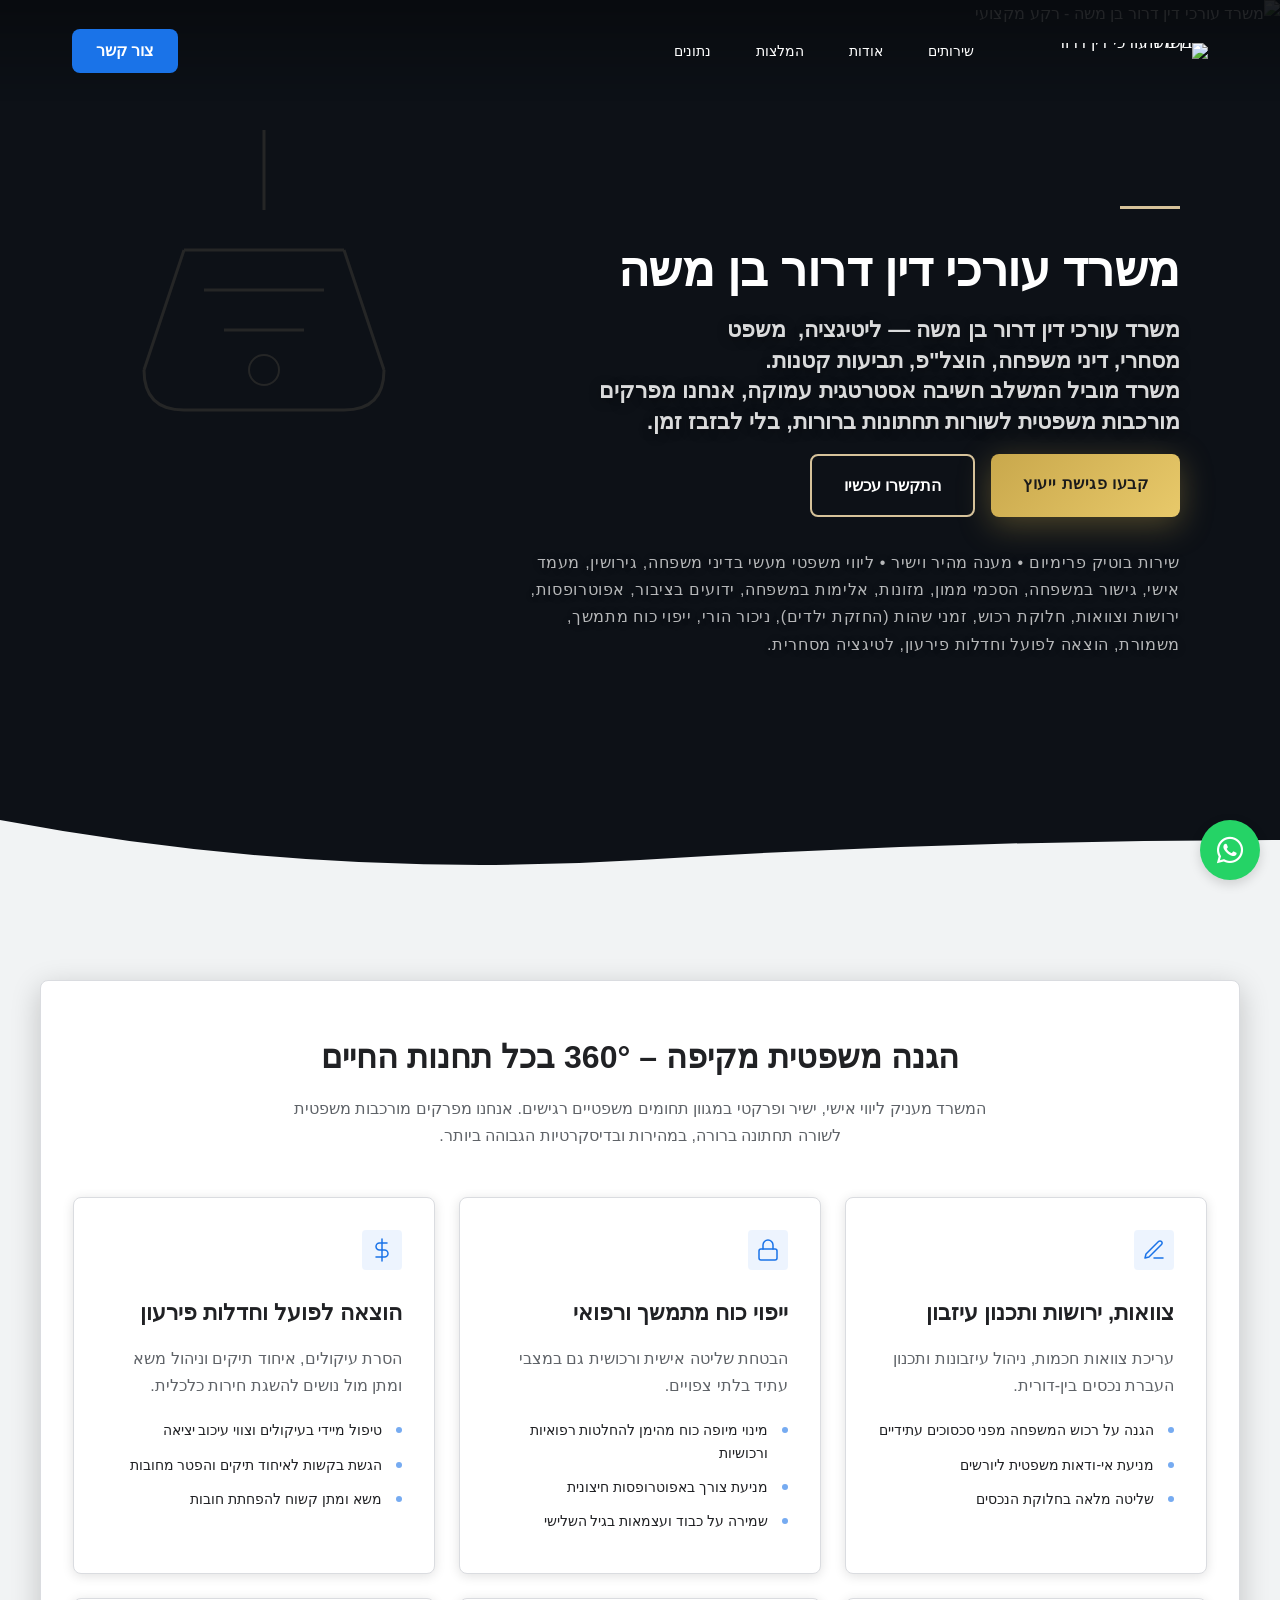
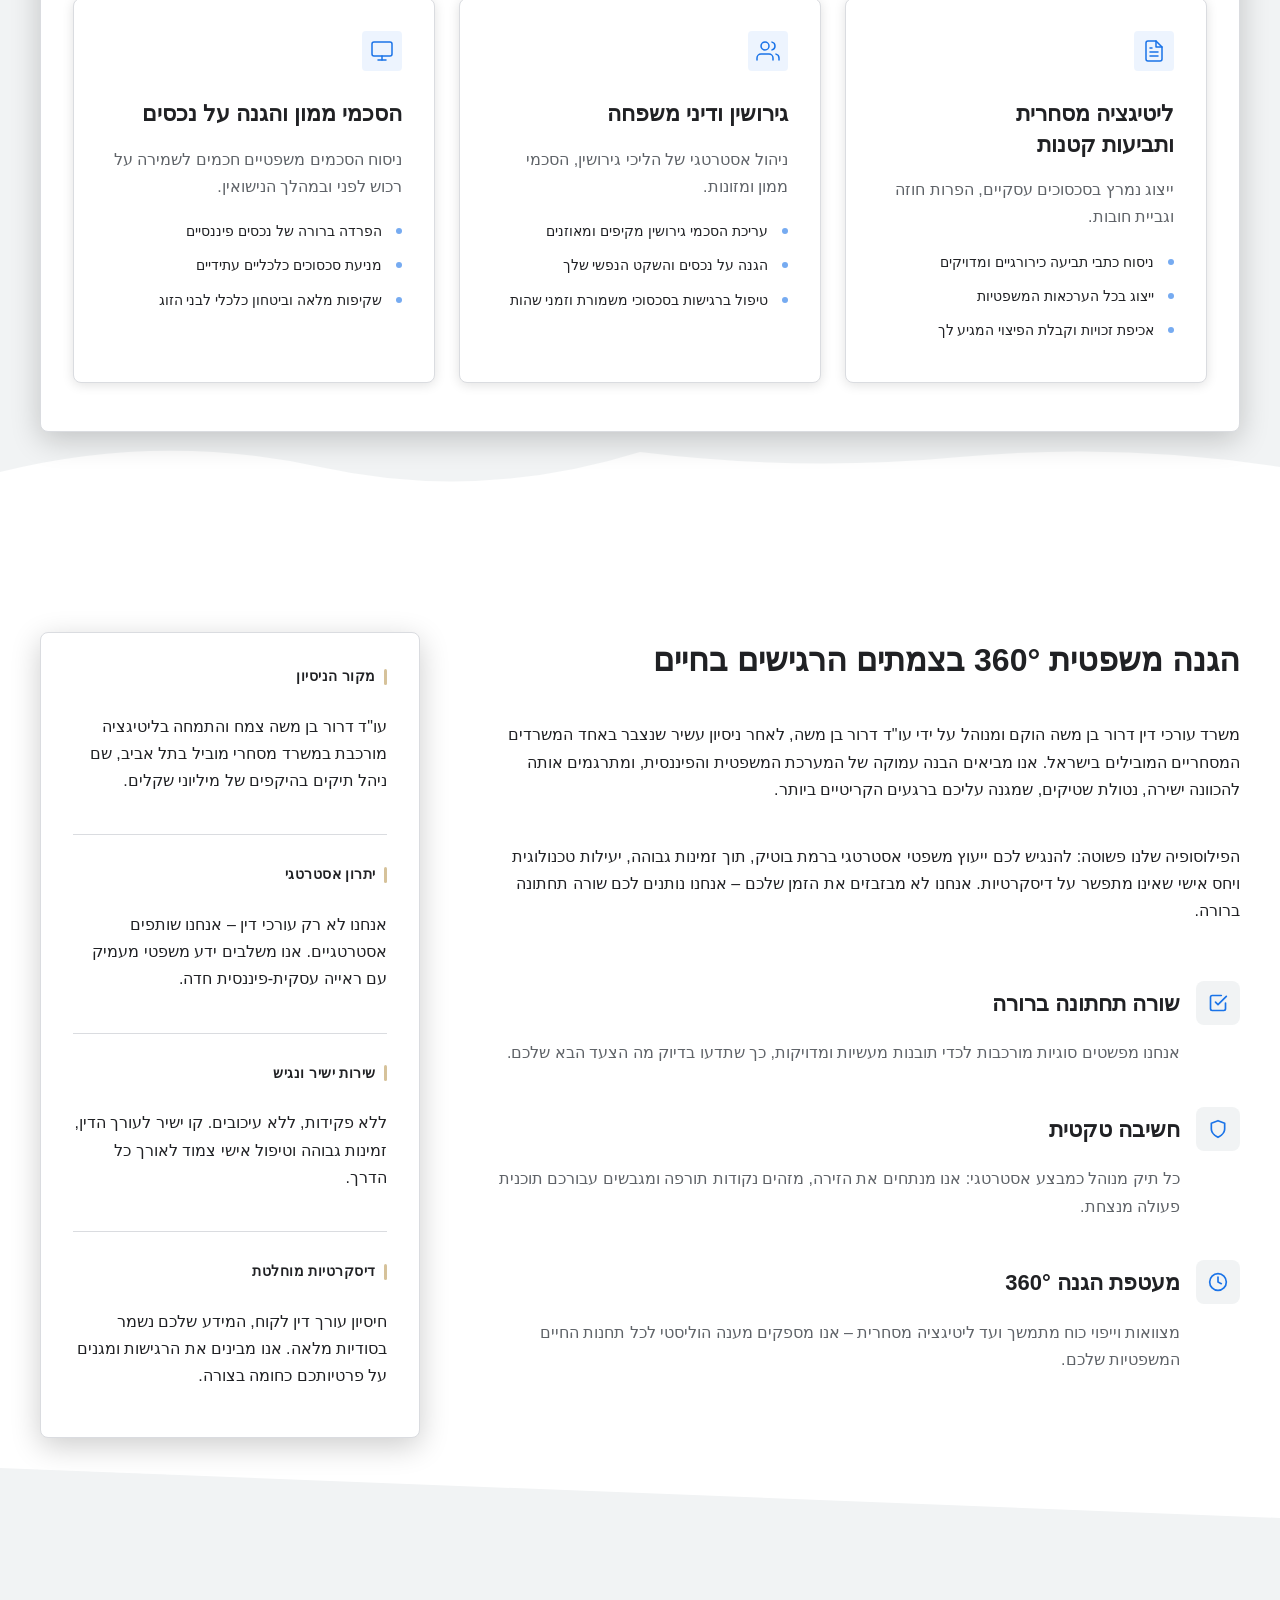
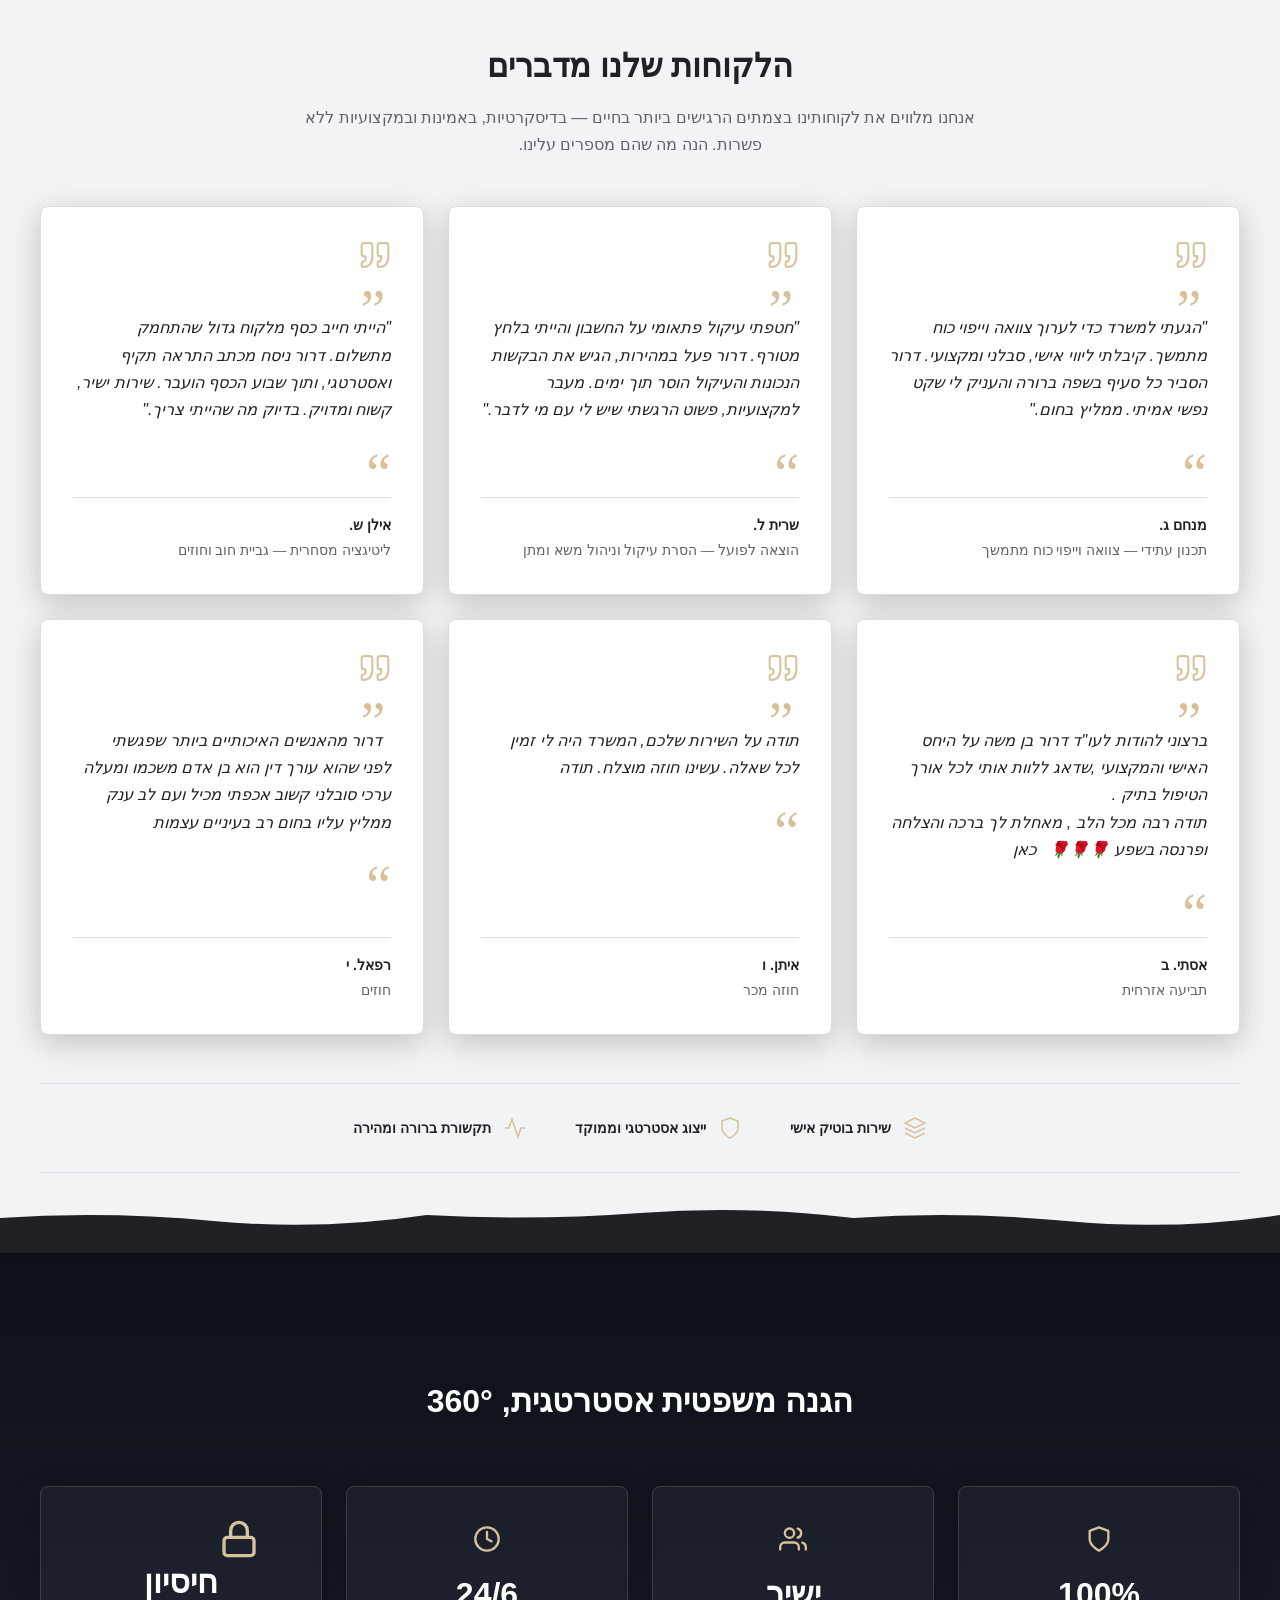
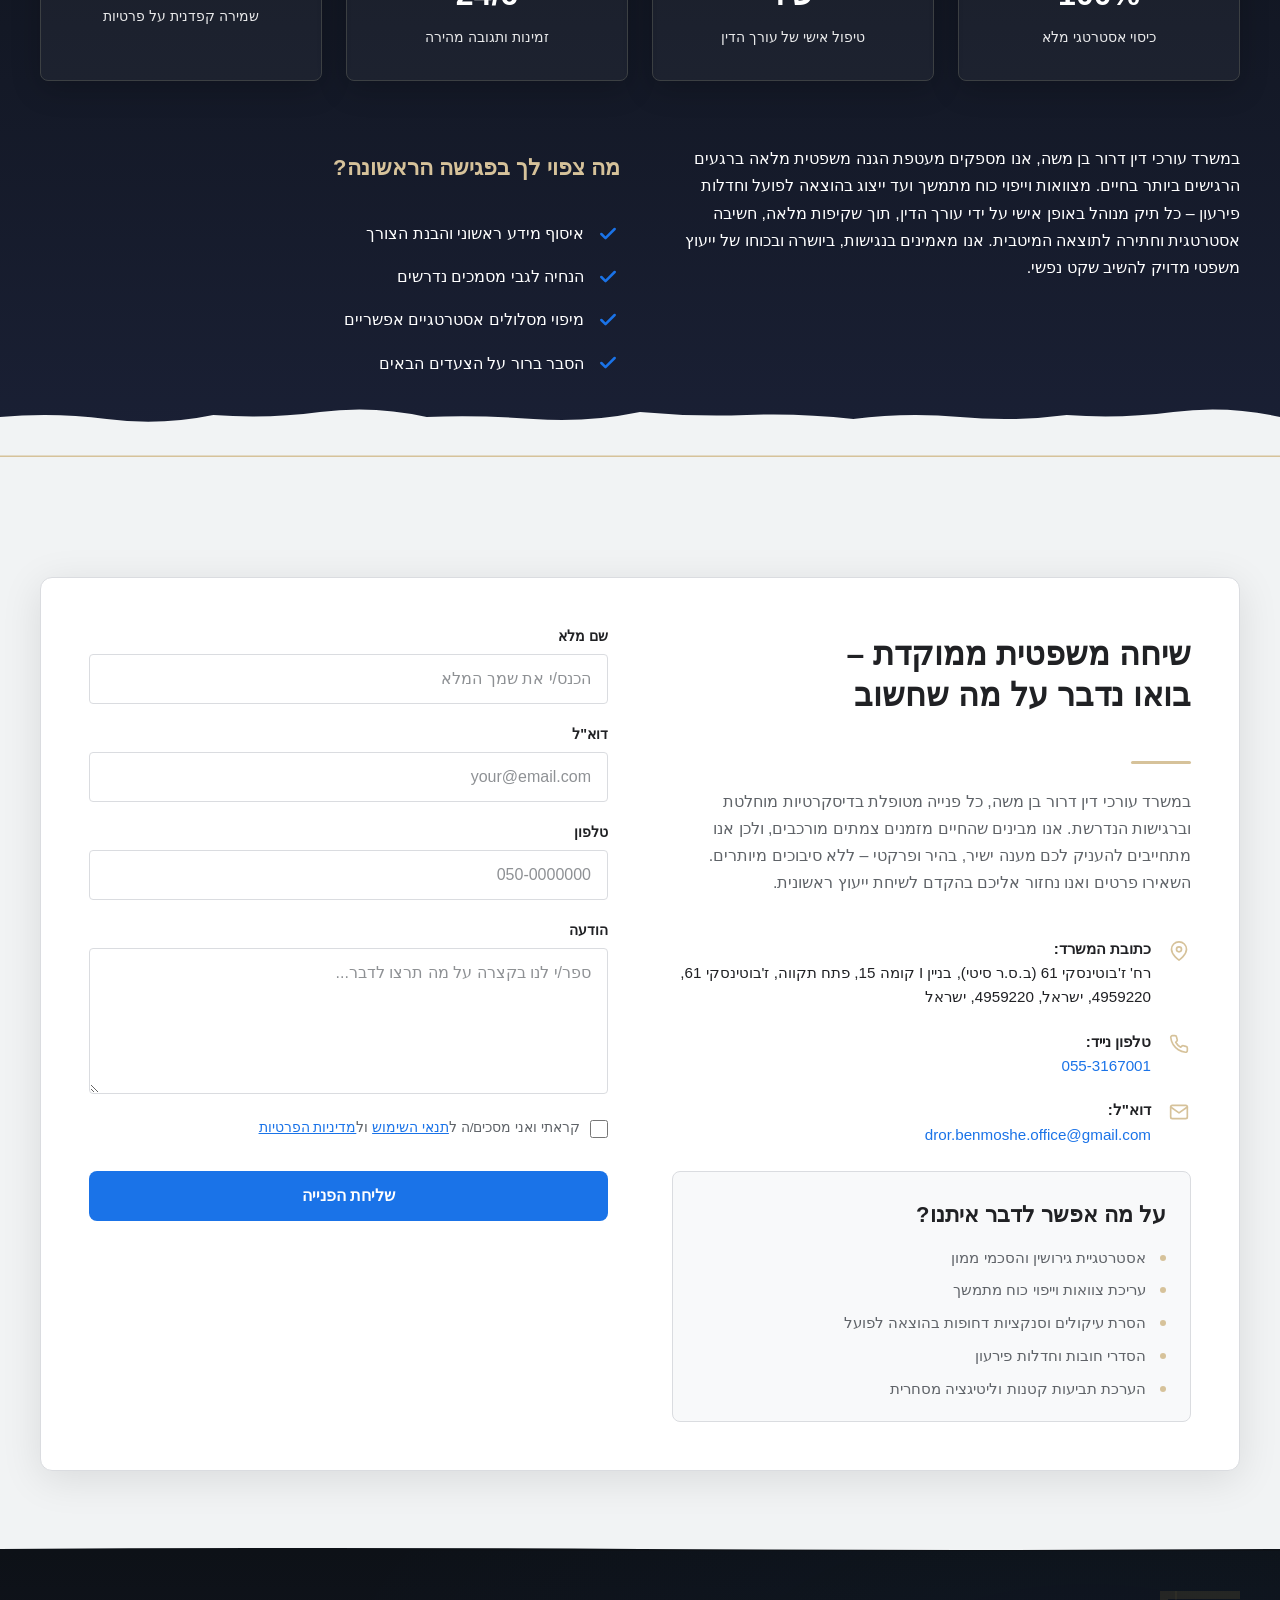
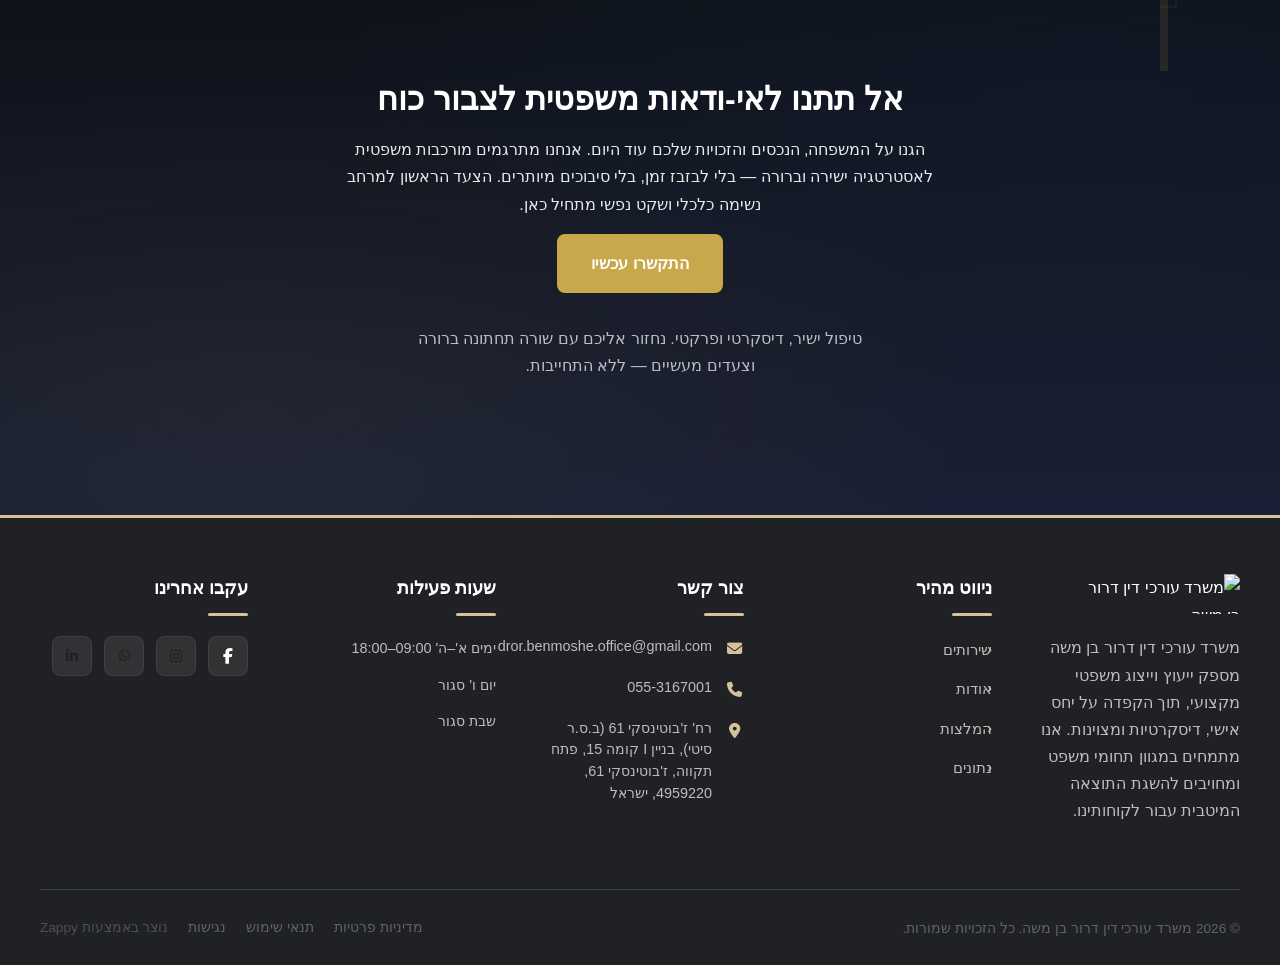
==== public/index.html @ 1970bc09 "Incremental sync: 1 page(s) — update_text" ====
<!doctype html><html dir="rtl" lang="he"><head><meta charset="UTF-8"><meta content="width=device-width,initial-scale=1" name="viewport"><meta content="index, follow" name="robots"><title>הגנה משפטית 360° — משרד עורכי דין דרור בן משה</title><meta content="משרד בוטיק מוביל המעניק שירותי ייעוץ משפטי prepaid לרגעים הרגישים בחיים: צוואות, ייפוי כוח, חדלות פירעון ותביעות קטנות. דיסקרטיות, בהירות וליווי צמוד מזומן לפתרון. התקשרו עוד היום לפגישת היכרות." name="description"><meta content="שירותים משפטיים prepaid, ייעוץ משפטי unbundled, עורך דין צוואות וייפוי כוח, חדלות פירעון וייעוץ כלכלי, משרד עורכי דין בוטיק" name="keywords"><link href="/assets/favicon.ico" rel="icon" type="image/x-icon"><link href="/assets/favicon-16x16.png" rel="icon" type="image/png" sizes="16x16"><link href="/assets/favicon-32x32.png" rel="icon" type="image/png" sizes="32x32"><link href="/assets/favicon-48x48.png" rel="icon" type="image/png" sizes="48x48"><link href="/assets/favicon-192x192.png" rel="icon" type="image/png" sizes="192x192"><link href="/assets/favicon-512x512.png" rel="icon" type="image/png" sizes="512x512"><link href="/assets/apple-touch-icon.png" rel="apple-touch-icon"><script>!function(){"use strict";var t="db099680-3b68-44b3-8555-7698081697cc",e="https://api.zappy5.com/api/analytics/track",a=18e5,n=2592e6,o=!0,i=!0,r=!0;var s=function(){var e="zappy_visitor_"+t,a=null;try{if(a=localStorage.getItem(e)){var o=JSON.parse(a),i=Date.now();if(i-o.created<n)return o.lastSeen=i,localStorage.setItem(e,JSON.stringify(o)),o.id}}catch(t){console.warn("Zappy Analytics: LocalStorage not available")}var r="zv_"+Date.now()+"_"+Math.random().toString(36).substr(2,9);try{localStorage.setItem(e,JSON.stringify({id:r,created:Date.now(),lastSeen:Date.now()}))}catch(t){}return r}(),c=function(){var e="zappy_session_"+t,n=null;try{if(n=sessionStorage.getItem(e)){var o=JSON.parse(n),i=Date.now();if(i-o.timestamp<a)return o.timestamp=i,sessionStorage.setItem(e,JSON.stringify(o)),o.id}}catch(t){console.warn("Zappy Analytics: SessionStorage not available")}var r="zs_"+Date.now()+"_"+Math.random().toString(36).substr(2,9);try{sessionStorage.setItem(e,JSON.stringify({id:r,timestamp:Date.now()}))}catch(t){}return r}();function l(a,n){n=n||{};var o={website_id:t,event_type:a,page_path:window.location.pathname,referrer:document.referrer||"direct",visitor_id:s,session_id:c,metadata:n};if(navigator.sendBeacon){var i=new Blob([JSON.stringify(o)],{type:"application/json"});navigator.sendBeacon(e,i)}else fetch(e,{method:"POST",headers:{"Content-Type":"application/json"},body:JSON.stringify(o),keepalive:!0}).catch(function(t){console.warn("Zappy Analytics: Failed to track event",t)})}o&&l("pageview",{title:document.title,url:window.location.href}),i&&document.addEventListener("click",function(t){var e=t.target;if("BUTTON"===e.tagName||e.closest("button")){var a="BUTTON"===e.tagName?e:e.closest("button");l("click",{element:"button",text:a.textContent.trim().substring(0,100),id:a.id||null,class:a.className||null})}else if("A"===e.tagName||e.closest("a")){var n="A"===e.tagName?e:e.closest("a");l("navigation",{element:"link",text:n.textContent.trim().substring(0,100),href:n.href,external:n.hostname!==window.location.hostname})}},!0),r&&document.addEventListener("submit",function(t){var e=t.target;l("form_submit",{form_id:e.id||null,form_name:e.name||null,form_action:e.action||null,form_method:e.method||"GET"})},!0);var d=Date.now();window.addEventListener("beforeunload",function(){l("page_unload",{time_on_page:Math.floor((Date.now()-d)/1e3),page_path:window.location.pathname})}),window.zappyAnalytics={track:l,getVisitorId:function(){return s},getSessionId:function(){return c}}}()</script><meta content="הגנה משפטית 360° — משרד עורכי דין דרור בן משה" property="og:title"><meta content="משרד בוטיק מוביל המעניק שירותי ייעוץ משפטי prepaid לרגעים הרגישים בחיים: צוואות, ייפוי כוח, חדלות פירעון ותביעות קטנות. דיסקרטיות, בהירות וליווי צמוד מזומן לפתרון. התקשרו עוד היום לפגישת היכרות." property="og:description"><meta content="summary_large_image" name="twitter:card"><meta content="הגנה משפטית 360° — משרד עורכי דין דרור בן משה" name="twitter:title"><meta content="משרד בוטיק מוביל המעניק שירותי ייעוץ משפטי prepaid לרגעים הרגישים בחיים: צוואות, ייפוי כוח, חדלות פירעון ותביעות קטנות. דיסקרטיות, בהירות וליווי צמוד מזומן לפתרון. התקשרו עוד היום לפגישת היכרות." name="twitter:description"><meta content="website" property="og:type"><meta content="he_IL" property="og:locale"><link href="https://cdnjs.cloudflare.com/ajax/libs/font-awesome/6.4.0/css/all.min.css" rel="stylesheet"><style>.skip-link{position:absolute;top:0;left:0;transform:translateY(-200%);padding:12px 18px;background:var(--bg-dark,#1a1a1a);color:var(--text-light,#fff);font-weight:600;border-radius:0 0 8px 0;z-index:10000}.skip-link:focus{transform:none;outline:2px solid var(--ring,#fff);outline-offset:2px}:focus-visible{outline:2px solid var(--ring,currentColor);outline-offset:3px}</style><link href="/assets/favicon.ico" rel="icon" type="image/x-icon"><link href="/assets/favicon-16x16.png" rel="icon" type="image/png" sizes="16x16"><link href="/assets/favicon-32x32.png" rel="icon" type="image/png" sizes="32x32"><link href="/assets/favicon-48x48.png" rel="icon" type="image/png" sizes="48x48"><link href="/assets/favicon-192x192.png" rel="icon" type="image/png" sizes="192x192"><link href="/assets/favicon-512x512.png" rel="icon" type="image/png" sizes="512x512"><link href="/assets/apple-touch-icon.png" rel="apple-touch-icon"><link href="https://cdn.jsdelivr.net/npm/vanilla-cookieconsent@3/dist/cookieconsent.css" rel="stylesheet"><script src="https://cdn.jsdelivr.net/npm/vanilla-cookieconsent@3/dist/cookieconsent.umd.js"></script><script src="https://cdn.jsdelivr.net/gh/mickidum/acc_toolbar/acctoolbar/acctoolbar.min.js"></script><link href="/styles.css" rel="stylesheet"><script>window.ZAPPY_WEBSITE_ID="db099680-3b68-44b3-8555-7698081697cc",window.ZAPPY_API_BASE="https://api.zappy5.com"</script><style id="zappy-dropdown-submenu-styles">#navMenu li:has(.sub-menu),.nav-menu li:has(.sub-menu),.navbar li:has(.sub-menu),nav li:has(.sub-menu){position:relative}#navMenu .sub-menu,.nav-menu .sub-menu,.navbar .sub-menu,nav .sub-menu{display:block!important;position:absolute!important;top:100%;left:0;min-width:220px;background:#fff;border-radius:8px;box-shadow:0 8px 25px rgba(0,0,0,.15);padding:8px 0;opacity:0;visibility:hidden;transform:translateY(10px);transition:all .3s ease;z-index:1000;list-style:none;pointer-events:none}#navMenu li:hover>.sub-menu,.nav-menu li:hover>.sub-menu,.navbar li:hover>.sub-menu,nav li:hover>.sub-menu{opacity:1!important;visibility:visible!important;transform:translateY(0)!important;pointer-events:auto!important}.sub-menu li{list-style:none;margin:0;padding:0}.sub-menu a{display:block!important;padding:10px 16px!important;color:var(--text-dark,#333)!important;font-weight:500;text-decoration:none;white-space:nowrap;transition:background-color .2s}.sub-menu .zappy-nav-child>a{padding-left:28px!important;font-size:.9em!important;opacity:.85!important}[dir=rtl] .sub-menu .zappy-nav-child>a,html[lang=ar] .sub-menu .zappy-nav-child>a,html[lang=he] .sub-menu .zappy-nav-child>a{padding-left:10px!important;padding-right:28px!important}.sub-menu .zappy-nav-parent>a{font-weight:600!important}.sub-menu a:hover{background-color:#f5f5f5}[dir=rtl] .nav-menu .sub-menu,[dir=rtl] .navbar .sub-menu,[dir=rtl] nav .sub-menu,html[lang=ar] .nav-menu .sub-menu,html[lang=ar] .navbar .sub-menu,html[lang=ar] nav .sub-menu,html[lang=he] .nav-menu .sub-menu,html[lang=he] .navbar .sub-menu,html[lang=he] nav .sub-menu{left:auto!important;right:0!important}.sub-menu:empty,.sub-menu:not(:has(li)):not(:has(> a)),.sub-menu:not(:has(li:not(.zappy-hidden-menu-item))):not(:has(> a)){display:none!important;opacity:0!important;visibility:hidden!important;pointer-events:none!important}li:has(.menu-group-title):hover>.sub-menu{opacity:1!important;visibility:visible!important;transform:translateY(0)!important;pointer-events:auto!important}#navMenu>li>.menu-group-title,.nav-menu>li>.menu-group-title{display:inline-block;padding:.5rem 1rem;cursor:default;user-select:none}@media (max-width:768px){#navMenu .sub-menu,.nav-menu .sub-menu,.navbar .sub-menu,nav .sub-menu{position:static!important;transform:none!important;box-shadow:none!important;background:0 0!important;max-height:0;overflow:hidden;opacity:0;visibility:hidden;transition:max-height .3s ease,opacity .3s ease;padding:0!important;border-radius:0!important}#navMenu .sub-menu.mobile-expanded,.nav-menu .sub-menu.mobile-expanded,.navbar .sub-menu.mobile-expanded{max-height:none!important;overflow-y:visible!important;opacity:1!important;visibility:visible!important;padding:8px 0 8px 16px!important}[dir=rtl] .sub-menu.mobile-expanded,html[lang=he] .sub-menu.mobile-expanded{padding:8px 16px 8px 0!important}#navMenu li:hover>.sub-menu,.nav-menu li:hover>.sub-menu,.navbar li:hover>.sub-menu,nav li:hover>.sub-menu{opacity:0;visibility:hidden;pointer-events:none}#navMenu li>.sub-menu.mobile-expanded,.nav-menu li>.sub-menu.mobile-expanded,.navbar li>.sub-menu.mobile-expanded,nav li>.sub-menu.mobile-expanded{opacity:1!important;visibility:visible!important;pointer-events:auto!important}#navMenu li:has(.sub-menu),.nav-menu li:has(.sub-menu),.navbar li:has(.sub-menu),nav li:has(.sub-menu){display:flex!important;flex-wrap:wrap!important;align-items:center!important;position:relative!important;min-height:44px!important}#navMenu li:has(.sub-menu)>a,.nav-menu li:has(.sub-menu)>a,.navbar li:has(.sub-menu)>a,nav li:has(.sub-menu)>a{flex:1!important;min-width:0!important}#navMenu li:has(.sub-menu)>.menu-group-title,.nav-menu li:has(.sub-menu)>.menu-group-title,.navbar li:has(.sub-menu)>.menu-group-title,nav li:has(.sub-menu)>.menu-group-title{flex:1!important;min-width:0!important;padding:0!important;line-height:inherit!important}#navMenu li:has(.sub-menu)>.sub-menu,.nav-menu li:has(.sub-menu)>.sub-menu,.navbar li:has(.sub-menu)>.sub-menu,nav li:has(.sub-menu)>.sub-menu{flex-basis:100%!important;width:100%!important}#navMenu li:has(.sub-menu)>a [class*=arrow],#navMenu li:has(.sub-menu)>a [class*=chevron],.nav-menu li:has(.sub-menu)>a .fa-angle-down,.nav-menu li:has(.sub-menu)>a .fa-chevron-down,.nav-menu li:has(.sub-menu)>a [class*=arrow],.nav-menu li:has(.sub-menu)>a [class*=chevron],nav li:has(.sub-menu)>a [class*=arrow],nav li:has(.sub-menu)>a [class*=chevron]{display:none!important;visibility:hidden!important}.mobile-submenu-toggle{display:flex!important;align-items:center!important;justify-content:center!important;width:44px!important;height:auto!important;background:0 0!important;border:none!important;cursor:pointer!important;color:var(--text-light)!important;position:static!important;flex-shrink:0!important;align-self:stretch!important;z-index:2!important;padding:0!important;margin:0!important}.mobile-submenu-toggle::after{content:''!important;width:0!important;height:0!important;border-left:6px solid transparent!important;border-right:6px solid transparent!important;border-top:7px solid currentColor!important;transition:transform .3s ease!important}.mobile-submenu-toggle.expanded::after{transform:rotate(180deg)!important}.sub-menu a{padding:10px 0!important;display:block!important;color:var(--text-light)!important;white-space:normal!important}.sub-menu .zappy-nav-child>a{padding-left:28px!important;font-size:.9em!important;opacity:.85!important}[dir=rtl] .sub-menu .zappy-nav-child>a,html[lang=ar] .sub-menu .zappy-nav-child>a,html[lang=he] .sub-menu .zappy-nav-child>a{padding-left:0!important;padding-right:28px!important}.sub-menu .zappy-nav-parent>a{font-weight:600!important}#navMenu.active,.nav-menu.active{max-width:100vw!important;overflow-x:hidden!important;box-sizing:border-box!important}.navbar .sub-menu li a,.zappy-products-dropdown .sub-menu a,nav.navbar .sub-menu li a{color:var(--text-light)!important}}@media (min-width:769px){.mobile-submenu-toggle{display:none!important}}</style><style id="zappy-widget-visibility">html[dir=rtl] .whatsapp-float{right:20px!important;left:auto!important}html:not([dir]) .whatsapp-float,html[dir=ltr] .whatsapp-float{left:20px!important;right:auto!important}html[dir=rtl] #mic-access-tool-general-button,html[dir=rtl] #mic-init-access-tool #mic-access-tool-general-button,html[dir=rtl] #mic-init-access-tool .mic-access-tool-general-button,html[dir=rtl] ._access-icon,html[dir=rtl] .mic-access-tool-general-button{left:20px!important;right:auto!important}html:not([dir]) #mic-access-tool-general-button,html:not([dir]) #mic-init-access-tool #mic-access-tool-general-button,html:not([dir]) #mic-init-access-tool .mic-access-tool-general-button,html:not([dir]) ._access-icon,html:not([dir]) .mic-access-tool-general-button,html[dir=ltr] #mic-access-tool-general-button,html[dir=ltr] #mic-init-access-tool #mic-access-tool-general-button,html[dir=ltr] #mic-init-access-tool .mic-access-tool-general-button,html[dir=ltr] ._access-icon,html[dir=ltr] .mic-access-tool-general-button{right:20px!important;left:auto!important}@media (max-width:768px){.whatsapp-float{display:flex!important}}@media (min-width:769px){.whatsapp-float{display:flex!important}}@media (max-width:768px){#mic-access-tool-general-button,#mic-init-access-tool #mic-access-tool-general-button,#mic-init-access-tool .mic-access-tool-general-button,._access-icon,.mic-access-tool-general-button{display:flex!important;visibility:visible!important;opacity:1!important;pointer-events:auto!important}#mic-access-tool-box.opened-mic-access-tool,#mic-init-access-tool #mic-access-tool-box.opened-mic-access-tool,.mic-access-tool-box.opened-mic-access-tool{visibility:visible!important;opacity:1!important;pointer-events:auto!important}}@media (min-width:769px){#mic-access-tool-general-button,#mic-init-access-tool #mic-access-tool-general-button,#mic-init-access-tool .mic-access-tool-general-button,._access-icon,.mic-access-tool-general-button{display:flex!important;visibility:visible!important;opacity:1!important;pointer-events:auto!important}#mic-access-tool-box.opened-mic-access-tool,#mic-init-access-tool #mic-access-tool-box.opened-mic-access-tool,.mic-access-tool-box.opened-mic-access-tool{visibility:visible!important;opacity:1!important;pointer-events:auto!important}}</style></head><body><a href="#main" class="skip-link">דלג לתוכן הראשי</a><nav class="navbar" dir="rtl"><button class="mobile-toggle" aria-label="Menu" id="mobileToggle"><svg viewBox="0 0 24 24" fill="none" height="24" width="24" class="hamburger-icon"><path d="M3 12h18M3 6h18M3 18h18" stroke="currentColor" stroke-width="2" stroke-linecap="round"></path></svg> <svg viewBox="0 0 24 24" fill="none" height="24" width="24" class="close-icon" style="display:none"><path d="M18 6L6 18M6 6l12 12" stroke="currentColor" stroke-width="2" stroke-linecap="round"></path></svg></button> <button class="phone-header-btn" aria-label="Call" data-phone="0553167001"><svg viewBox="0 0 24 24" fill="currentColor" height="20" width="20"><path d="M22 16.92v3a2 2 0 0 1-2.18 2 19.79 19.79 0 0 1-8.63-3.07 19.5 19.5 0 0 1-6-6 19.79 19.79 0 0 1-3.07-8.67A2 2 0 0 1 4.11 2h3a2 2 0 0 1 2 1.72 12.84 12.84 0 0 0 .7 2.81 2 2 0 0 1-.45 2.11L8.09 9.91a16 16 0 0 0 6 6l1.27-1.27a2 2 0 0 1 2.11-.45 12.84 12.84 0 0 0 2.81.7A2 2 0 0 1 22 16.92z"></path></svg></button><div class="nav-container"><div class="nav-right-group"><div class="nav-brand"><a href="/" class="logo-link"><img alt="משרד עורכי דין דרור בן משה" class="logo" src="/assets/legal-services-logo-1780522849122-pnewk5.webp?v=1780522849556-g37ozd"></a></div><ul class="nav-menu" id="navMenu"><li><a href="#services">שירותים</a></li><li><a href="#about">אודות</a></li><li><a href="#testimonials">המלצות</a></li><li><a href="#stats">נתונים</a></li></ul></div><div class="nav-cta-container"><a href="#contact" class="nav-cta-btn">צור קשר</a></div></div></nav><script>window.addEventListener("load",function(){const e=document.querySelector(".navbar, nav, header");if(!e)return void console.log("[Navbar] Navbar element not found");let t=document.getElementById("mobileToggle")||document.querySelector(".mobile-toggle")||document.querySelector(".hamburger")||document.querySelector(".hamburger-menu")||document.querySelector(".menu-toggle")||document.querySelector(".burger-menu")||document.querySelector('[aria-label="Menu"]')||document.querySelector('[aria-label="תפריט"]');const n=document.querySelector(".phone-header-btn"),o=window.getComputedStyle(e);let r=o.backgroundColor;if(console.log("[Navbar] Initial navbar background:",r),"transparent"===r||"rgba(0, 0, 0, 0)"===r||r.startsWith("rgba")&&r.includes(", 0)")){const e=o.backgroundImage;if(e&&"none"!==e)console.log("[Navbar] Navbar has background image/gradient, using dark text"),r="rgb(240, 240, 240)";else{const e=window.getComputedStyle(document.body).backgroundColor;console.log("[Navbar] Navbar transparent, using body background:",e),r=e}}const a=r.match(/\d+/g);if(a&&a.length>=3){const e=(.299*parseInt(a[0])+.587*parseInt(a[1])+.114*parseInt(a[2]))/255;console.log("[Navbar] Mobile button colors preserved from Claude CSS (luminance:",e.toFixed(2)+")");const o=document.createElement("style");o.id="zappy-mobile-nav-fix";document.documentElement.lang;document.documentElement.dir,o.textContent='\n        /* Hide mobile buttons on desktop, show only on mobile */\n        @media (min-width: 769px) {\n          .mobile-toggle,\n          .phone-header-btn {\n            display: none !important;\n          }\n        }\n        \n        /* Show and position mobile buttons correctly on mobile */\n        @media (max-width: 768px) {\n          .navbar,\n          nav.navbar {\n            min-height: 70px !important;\n          }\n\n          .mobile-toggle,\n          .phone-header-btn {\n            position: absolute !important;\n            top: 0 !important;\n            bottom: 0 !important;\n            margin-top: auto !important;\n            margin-bottom: auto !important;\n            transform: none !important;\n            z-index: 1001 !important;\n            display: flex !important;\n            align-items: center !important;\n            justify-content: center !important;\n            width: 36px !important;\n            height: 36px !important;\n            border-radius: 50% !important;\n            border: none !important;\n            cursor: pointer !important;\n            padding: 6px !important;\n            background: none !important;\n            color: var(--nav-text, var(--text-light)) !important;\n            touch-action: manipulation !important;\n            -webkit-tap-highlight-color: transparent !important;\n          }\n\n          html[data-zappy-site-type="ecommerce"] .phone-header-btn,\n          body[data-zappy-site-type="ecommerce"] .phone-header-btn,\n          html[data-zappy-site-type="ecommerce"] header .phone-header-btn,\n          html[data-zappy-site-type="ecommerce"] nav .phone-header-btn {\n            display: none !important;\n            visibility: hidden !important;\n            width: 0 !important;\n            height: 0 !important;\n            min-width: 0 !important;\n            overflow: hidden !important;\n          }\n          \n          /* LTR positioning (default): hamburger LEFT, phone RIGHT */\n          html:not([dir="rtl"]):not([lang="he"]):not([lang="ar"]) .mobile-toggle,\n          html[dir="ltr"] .mobile-toggle {\n            left: 12px !important;\n            right: auto !important;\n          }\n          html:not([dir="rtl"]):not([lang="he"]):not([lang="ar"]) .phone-header-btn,\n          html[dir="ltr"] .phone-header-btn {\n            right: 12px !important;\n            left: auto !important;\n          }\n          \n          /* RTL positioning: hamburger RIGHT, phone LEFT */\n          html[dir="rtl"] .mobile-toggle,\n          html[lang="he"] .mobile-toggle,\n          html[lang="ar"] .mobile-toggle {\n            right: 12px !important;\n            left: auto !important;\n          }\n          html[dir="rtl"] .phone-header-btn,\n          html[lang="he"] .phone-header-btn,\n          html[lang="ar"] .phone-header-btn {\n            left: 12px !important;\n            right: auto !important;\n          }\n          \n          /* CRITICAL: Ensure nav-container has min-height on mobile */\n          /* All children are positioned absolutely/fixed on mobile, so height:auto collapses to 0 */\n          .nav-container {\n            min-height: 70px !important;\n            position: relative !important;\n          }\n          \n          /* Ensure SVG icons are properly sized and inherit color */\n          .mobile-toggle svg,\n          .phone-header-btn svg {\n            width: 24px !important;\n            height: 24px !important;\n            /* Don\'t force display - let JavaScript control hamburger/close toggle */\n          }\n          \n          /* Reset nav-cta-container on mobile - remove desktop box-shadow/padding */\n          /* that creates a visible ghost box when CTA button is hidden */\n          .nav-cta-container {\n            box-shadow: none !important;\n            padding: 0 !important;\n          }\n          \n          /* Hide nav-cta-container entirely on mobile when there\'s no lang-switcher */\n          /* (only the CTA button is inside, and it\'s hidden on mobile) */\n          .nav-cta-container:not(:has(.lang-switcher)) {\n            display: none !important;\n          }\n          \n          /* CRITICAL: Prevent hero image fade gradient from bleeding over headline text */\n          /* The .image-fade-gradient has bottom: -30px (extends below parent) */\n          /* On mobile stacked layout, this overlaps the h1 text below the image */\n          .hero-image-column {\n            overflow: hidden !important;\n          }\n          .image-fade-gradient {\n            bottom: 0 !important;\n          }\n          \n          /* Hide desktop language switcher on mobile - hamburger menu handles it */\n          /* High specificity to override stored CSS */\n          .lang-switcher,\n          .nav-cta-container .lang-switcher,\n          .nav-container .lang-switcher,\n          .navbar .lang-switcher,\n          .navbar .nav-cta-container .lang-switcher {\n            display: none !important;\n          }\n        }\n      ';const r=document.getElementById("zappy-mobile-nav-fix");r&&r.remove(),document.head.appendChild(o),console.log("[Navbar] Critical CSS injected for mobile nav positioning");const i=window.innerWidth<=768;if(t){const e=t.querySelector(".hamburger-icon"),n=t.querySelector(".close-icon");e&&(e.style.setProperty("width","24px","important"),e.style.setProperty("height","24px","important"),e.style.setProperty("display","block","important")),n&&(n.style.setProperty("width","24px","important"),n.style.setProperty("height","24px","important"),n.style.setProperty("display","none","important")),i?(t.style.setProperty("position","absolute","important"),t.style.setProperty("top","0","important"),t.style.setProperty("bottom","0","important"),t.style.setProperty("margin-top","auto","important"),t.style.setProperty("margin-bottom","auto","important"),t.style.setProperty("transform","none","important"),t.style.setProperty("z-index","1001","important"),t.style.removeProperty("left"),t.style.removeProperty("right"),console.log("[Navbar] Mobile toggle positioning applied (mobile viewport)")):(t.style.removeProperty("position"),t.style.removeProperty("top"),t.style.removeProperty("transform"),t.style.removeProperty("z-index"),t.style.removeProperty("left"),t.style.removeProperty("right"),console.log("[Navbar] Desktop viewport - cleared mobile toggle inline positioning"))}if(n){const e=n.querySelector("svg");e&&(e.style.width="24px",e.style.height="24px",e.setAttribute("width","24"),e.setAttribute("height","24")),i?(n.style.setProperty("position","absolute","important"),n.style.setProperty("top","0","important"),n.style.setProperty("bottom","0","important"),n.style.setProperty("margin-top","auto","important"),n.style.setProperty("margin-bottom","auto","important"),n.style.setProperty("transform","none","important"),n.style.setProperty("z-index","1001","important"),n.style.removeProperty("left"),n.style.removeProperty("right"),console.log("[Navbar] Phone button positioning applied (mobile viewport)")):(n.style.removeProperty("position"),n.style.removeProperty("top"),n.style.removeProperty("transform"),n.style.removeProperty("z-index"),n.style.removeProperty("left"),n.style.removeProperty("right"),console.log("[Navbar] Desktop viewport - cleared phone button inline positioning"))}}else console.log("[Navbar] Could not parse background color:",r);t=document.getElementById("mobileToggle")||document.querySelector(".mobile-toggle")||document.querySelector(".hamburger")||document.querySelector(".hamburger-menu")||document.querySelector(".menu-toggle")||document.querySelector(".burger-menu")||document.querySelector('[aria-label="Menu"]')||document.querySelector('[aria-label="תפריט"]');const i=document.getElementById("navMenu")||document.querySelector(".nav-menu")||document.querySelector(".nav-links")||document.querySelector("nav ul:not(.submenu)");if(!t||!i)return void console.log("[Navbar] Mobile toggle or menu not found:",{toggle:!!t,menu:!!i});i.id||(i.id="navMenu"),console.log("[Navbar] Initializing mobile menu...");const l=t.cloneNode(!0);t.parentNode.replaceChild(l,t);var s=0;function p(e){var t=Date.now();t-s<300||(s=t,function(e){e.preventDefault(),e.stopPropagation();const t=l.querySelector(".hamburger-icon"),n=l.querySelector(".close-icon");i.classList.contains("active")?(i.classList.remove("active"),t&&t.style.setProperty("display","block","important"),n&&n.style.setProperty("display","none","important"),document.body.style.overflow="",console.log("[Navbar] Menu closed")):(i.classList.add("active"),t&&t.style.setProperty("display","none","important"),n&&n.style.setProperty("display","block","important"),document.body.style.overflow="hidden",console.log("[Navbar] Menu opened"))}(e))}l.addEventListener("click",p),l.addEventListener("touchend",p),i.querySelectorAll("a").forEach(function(e){e.addEventListener("click",function(){if("#"===this.getAttribute("href"))return;const e=l.querySelector(".hamburger-icon"),t=l.querySelector(".close-icon");i.classList.remove("active"),e&&e.style.setProperty("display","block","important"),t&&t.style.setProperty("display","none","important"),document.body.style.overflow="",console.log("[Navbar] Menu closed (link clicked)")})});var m=i.querySelectorAll(".dropdown-toggle");m.forEach(function(e){e.addEventListener("click",function(e){e.preventDefault(),e.stopPropagation();var t=this.closest(".nav-dropdown");t&&(t.parentNode.querySelectorAll(".nav-dropdown.open").forEach(function(e){e!==t&&e.classList.remove("open")}),t.classList.toggle("open"),console.log("[Navbar] Dropdown toggled:",t.classList.contains("open")?"open":"closed"))})}),document.addEventListener("click",function(e){e.target.closest(".nav-dropdown")||document.querySelectorAll(".nav-dropdown.open").forEach(function(e){e.classList.remove("open")})}),console.log("[Navbar] Dropdown handlers initialized for "+m.length+" dropdowns"),n&&n.addEventListener("click",function(){const e=document.querySelectorAll('a[href^="tel:"]'),t=e.length>0?e[0].getAttribute("href").replace("tel:",""):"+972055-3167001";window.location.href="tel:"+t,console.log("[Navbar] Phone button clicked")}),console.log("[Navbar] Mobile menu initialized successfully")})</script><main id="main"><section class="index-hero-section" data-band-index="0" data-layout-spec="דף הבית-hero" id="hero" data-hero-type="fullscreen-scrim"><img alt="משרד עורכי דין דרור בן משה - רקע מקצועי" class="hero-bg-image" src="/assets/site-index-hero-image-1-1780566230031-qu85rh.webp?v=1780566230031" data-element-id="img-1780522332433-k9efmc0cw" data-element-type="image" data-context="Premium Israeli law office interior with modern tower view at dusk, deep navy and champagne gold tones, clean desk surfaces, blurred city lights through floor-to-ceiling windows, sophisticated and cinematic lighting, no visible people, professional legal atmosphere" data-hero-background="true" data-hero-bg="true" data-placeholder="index-hero-image-1" fetchpriority="high" height="600" loading="eager" style="object-position:50% 50%" width="1200"><div class="hero-scrim" aria-hidden="true"></div><div class="hero-decorative-motif" aria-hidden="true"><svg viewBox="0 0 400 400" xmlns="http://www.w3.org/2000/svg" data-no-icon-edit="true"><path d="M200 40 L200 120 M120 160 L280 160 M140 200 L260 200 M160 240 L240 240 M120 160 L80 280 M280 160 L320 280 M80 280 Q80 320 120 320 L280 320 Q320 320 320 280" fill="none" opacity="0.15" stroke="var(--accent)" stroke-width="3"></path><circle cx="200" cy="280" r="15" fill="none" opacity="0.15" stroke="var(--accent)" stroke-width="2"></circle></svg></div><div class="hero-overlay"><div class="hero-content"><div class="hero-accent-line" aria-hidden="true"></div><h1 class="hero-headline">משרד עורכי דין דרור בן משה</h1><h3 class="hero-subtitle" data-element-id="move-1780522565338-uz7q2cte">משרד עורכי דין דרור בן משה — ליטיגציה,&nbsp; משפט מסחרי, דיני משפחה, הוצל"פ, תביעות קטנות.<br>משרד מוביל המשלב חשיבה אסטרטגית עמוקה, אנחנו מפרקים מורכבות משפטית לשורות תחתונות ברורות, בלי לבזבז זמן.</h3><div class="hero-actions"><a href="#contact" class="hero-btn-primary" data-element-id="btn-1780522332414-jv76w66w7" data-element-type="button" data-native-element="true">קבעו פגישת ייעוץ</a> <a href="tel:0553167001" class="hero-btn-secondary" data-element-id="btn-1780522332414-yjobth21k" data-element-type="button" data-native-element="true">התקשרו עכשיו</a></div><p class="hero-trust-line">שירות בוטיק פרימיום • מענה מהיר וישיר • ליווי משפטי מעשי בדיני משפחה, גירושין, מעמד אישי, גישור במשפחה, הסכמי ממון, מזונות, אלימות במשפחה, ידועים בציבור, אפוטרופסות, ירושות וצוואות, חלוקת רכוש, זמני שהות (החזקת ילדים), ניכור הורי, ייפוי כוח מתמשך, משמורת, הוצאה לפועל וחדלות פירעון, לטיגציה מסחרית.</p></div></div><div class="hero-divider-wrapper" aria-hidden="true"><svg viewBox="0 0 1200 80" xmlns="http://www.w3.org/2000/svg" data-no-icon-edit="true" preserveAspectRatio="none"><path d="M0,80 L0,0 Q300,60 600,40 T1200,20 L1200,80 Z" fill="var(--bg-light)"></path></svg></div></section><section class="index-services-section" data-band-index="1" data-layout-spec="דף הבית-services" id="services"><div class="index-services-section__container"><div class="index-services-section__header"><h2>הגנה משפטית מקיפה – 360° בכל תחנות החיים</h2><p>המשרד מעניק ליווי אישי, ישיר ופרקטי במגוון תחומים משפטיים רגישים. אנחנו מפרקים מורכבות משפטית לשורה תחתונה ברורה, במהירות ובדיסקרטיות הגבוהה ביותר.</p></div><div class="index-services-section__grid"><article class="index-services-section__card"><div class="index-services-section__card-icon"><svg viewBox="0 0 24 24" fill="none" data-element-type="icon" data-icon-type="svg" stroke="currentColor" stroke-width="1.5" height="24" width="24" stroke-linecap="round" stroke-linejoin="round" xmlns="http://www.w3.org/2000/svg"><path d="M12 20h9"></path><path d="M16.5 3.5a2.121 2.121 0 0 1 3 3L7 19l-4 1 1-4L16.5 3.5z"></path></svg></div><h3>צוואות, ירושות ותכנון עיזבון</h3><p>עריכת צוואות חכמות, ניהול עיזבונות ותכנון העברת נכסים בין-דורית.</p><ul><li>הגנה על רכוש המשפחה מפני סכסוכים עתידיים</li><li>מניעת אי-ודאות משפטית ליורשים</li><li>שליטה מלאה בחלוקת הנכסים</li></ul></article><article class="index-services-section__card"><div class="index-services-section__card-icon"><svg viewBox="0 0 24 24" fill="none" data-element-type="icon" data-icon-type="svg" stroke="currentColor" stroke-width="1.5" height="24" width="24" stroke-linecap="round" stroke-linejoin="round" xmlns="http://www.w3.org/2000/svg"><rect height="11" rx="2" ry="2" width="18" x="3" y="11"></rect><path d="M7 11V7a5 5 0 0 1 10 0v4"></path></svg></div><h3>ייפוי כוח מתמשך ורפואי</h3><p>הבטחת שליטה אישית ורכושית גם במצבי עתיד בלתי צפויים.</p><ul><li>מינוי מיופה כוח מהימן להחלטות רפואיות ורכושיות</li><li>מניעת צורך באפוטרופסות חיצונית</li><li>שמירה על כבוד ועצמאות בגיל השלישי</li></ul></article><article class="index-services-section__card"><div class="index-services-section__card-icon"><svg viewBox="0 0 24 24" fill="none" data-element-type="icon" data-icon-type="svg" stroke="currentColor" stroke-width="1.5" height="24" width="24" stroke-linecap="round" stroke-linejoin="round" xmlns="http://www.w3.org/2000/svg"><line x1="12" x2="12" y1="1" y2="23"></line><path d="M17 5H9.5a3.5 3.5 0 0 0 0 7h5a3.5 3.5 0 0 1 0 7H6"></path></svg></div><h3>הוצאה לפועל וחדלות פירעון</h3><p>הסרת עיקולים, איחוד תיקים וניהול משא ומתן מול נושים להשגת חירות כלכלית.</p><ul><li>טיפול מיידי בעיקולים וצווי עיכוב יציאה</li><li>הגשת בקשות לאיחוד תיקים והפטר מחובות</li><li>משא ומתן קשוח להפחתת חובות</li></ul></article><article class="index-services-section__card"><div class="index-services-section__card-icon"><svg viewBox="0 0 24 24" fill="none" data-element-type="icon" data-icon-type="svg" stroke="currentColor" stroke-width="1.5" height="24" width="24" stroke-linecap="round" stroke-linejoin="round" xmlns="http://www.w3.org/2000/svg"><path d="M14 2H6a2 2 0 0 0-2 2v16a2 2 0 0 0 2 2h12a2 2 0 0 0 2-2V8z"></path><polyline points="14 2 14 8 20 8"></polyline><line x1="16" x2="8" y1="13" y2="13"></line><line x1="16" x2="8" y1="17" y2="17"></line><polyline points="10 9 9 9 8 9"></polyline></svg></div><h3>ליטיגציה מסחרית ותביעות קטנות</h3><p>ייצוג נמרץ בסכסוכים עסקיים, הפרות חוזה וגביית חובות.</p><ul><li>ניסוח כתבי תביעה כירורגיים ומדויקים</li><li>ייצוג בכל הערכאות המשפטיות</li><li>אכיפת זכויות וקבלת הפיצוי המגיע לך</li></ul></article><article class="index-services-section__card"><div class="index-services-section__card-icon"><svg viewBox="0 0 24 24" fill="none" data-element-type="icon" data-icon-type="svg" stroke="currentColor" stroke-width="1.5" height="24" width="24" stroke-linecap="round" stroke-linejoin="round" xmlns="http://www.w3.org/2000/svg"><path d="M17 21v-2a4 4 0 0 0-4-4H5a4 4 0 0 0-4 4v2"></path><circle cx="9" cy="7" r="4"></circle><path d="M23 21v-2a4 4 0 0 0-3-3.87"></path><path d="M16 3.13a4 4 0 0 1 0 7.75"></path></svg></div><h3>גירושין ודיני משפחה</h3><p>ניהול אסטרטגי של הליכי גירושין, הסכמי ממון ומזונות.</p><ul><li>עריכת הסכמי גירושין מקיפים ומאוזנים</li><li>הגנה על נכסים והשקט הנפשי שלך</li><li>טיפול ברגישות בסכסוכי משמורת וזמני שהות</li></ul></article><article class="index-services-section__card"><div class="index-services-section__card-icon"><svg viewBox="0 0 24 24" fill="none" data-element-type="icon" data-icon-type="svg" stroke="currentColor" stroke-width="1.5" height="24" width="24" stroke-linecap="round" stroke-linejoin="round" xmlns="http://www.w3.org/2000/svg"><rect height="14" rx="2" ry="2" width="20" x="2" y="3"></rect><line x1="8" x2="16" y1="21" y2="21"></line><line x1="12" x2="12" y1="17" y2="21"></line></svg></div><h3>הסכמי ממון והגנה על נכסים</h3><p>ניסוח הסכמים משפטיים חכמים לשמירה על רכוש לפני ובמהלך הנישואין.</p><ul><li>הפרדה ברורה של נכסים פיננסיים</li><li>מניעת סכסוכים כלכליים עתידיים</li><li>שקיפות מלאה וביטחון כלכלי לבני הזוג</li></ul></article></div></div><div class="index-services-section__divider-wrapper"><svg viewBox="0 0 1200 80" xmlns="http://www.w3.org/2000/svg" data-no-icon-edit="true" preserveAspectRatio="none" aria-hidden="true"><path d="M0,80 L0,40 Q150,0 300,35 T600,20 Q750,40 900,25 T1200,35 L1200,80 Z" fill="#FFFFFF"></path></svg></div></section><section class="index-about-section" data-band-index="2" data-layout-spec="דף הבית-about" id="about"><div class="index-about-section__container"><div class="index-about-section__content"><h2 class="index-about-section__heading">הגנה משפטית 360° בצמתים הרגישים בחיים</h2><p class="index-about-section__paragraph">משרד עורכי דין דרור בן משה הוקם ומנוהל על ידי עו"ד דרור בן משה, לאחר ניסיון עשיר שנצבר באחד המשרדים המסחריים המובילים בישראל. אנו מביאים הבנה עמוקה של המערכת המשפטית והפיננסית, ומתרגמים אותה להכוונה ישירה, נטולת שטיקים, שמגנה עליכם ברגעים הקריטיים ביותר.</p><p class="index-about-section__paragraph">הפילוסופיה שלנו פשוטה: להנגיש לכם ייעוץ משפטי אסטרטגי ברמת בוטיק, תוך זמינות גבוהה, יעילות טכנולוגית ויחס אישי שאינו מתפשר על דיסקרטיות. אנחנו לא מבזבזים את הזמן שלכם – אנחנו נותנים לכם שורה תחתונה ברורה.</p><ul class="index-about-section__principles"><li class="index-about-section__principle-item zappy-grid-item-nested-grid" data-grid-item-index="0"><div class="index-about-section__principle-icon"><svg viewBox="0 0 24 24" fill="none" data-element-type="icon" data-icon-type="svg" stroke="currentColor" stroke-width="2" height="20" width="20" stroke-linecap="round" stroke-linejoin="round"><polyline points="9 11 12 14 22 4"></polyline><path d="M21 12v7a2 2 0 0 1-2 2H5a2 2 0 0 1-2-2V5a2 2 0 0 1 2-2h11"></path></svg></div><div class="index-about-section__principle-text"><h3 class="index-about-section__principle-title">שורה תחתונה ברורה</h3><p class="index-about-section__principle-desc">אנחנו מפשטים סוגיות מורכבות לכדי תובנות מעשיות ומדויקות, כך שתדעו בדיוק מה הצעד הבא שלכם.</p></div></li><li class="index-about-section__principle-item zappy-grid-item-nested-grid" data-grid-item-index="1"><div class="index-about-section__principle-icon"><svg viewBox="0 0 24 24" fill="none" data-element-type="icon" data-icon-type="svg" stroke="currentColor" stroke-width="2" height="20" width="20" stroke-linecap="round" stroke-linejoin="round"><path d="M12 22s8-4 8-10V5l-8-3-8 3v7c0 6 8 10 8 10z"></path></svg></div><div class="index-about-section__principle-text"><h3 class="index-about-section__principle-title">חשיבה טקטית</h3><p class="index-about-section__principle-desc">כל תיק מנוהל כמבצע אסטרטגי: אנו מנתחים את הזירה, מזהים נקודות תורפה ומגבשים עבורכם תוכנית פעולה מנצחת.</p></div></li><li class="index-about-section__principle-item zappy-grid-item-nested-grid" data-grid-item-index="2"><div class="index-about-section__principle-icon"><svg viewBox="0 0 24 24" fill="none" data-element-type="icon" data-icon-type="svg" stroke="currentColor" stroke-width="2" height="20" width="20" stroke-linecap="round" stroke-linejoin="round"><circle cx="12" cy="12" r="10"></circle><path d="M12 6v6l4 2"></path></svg></div><div class="index-about-section__principle-text"><h3 class="index-about-section__principle-title">מעטפת הגנה 360°</h3><p class="index-about-section__principle-desc">מצוואות וייפוי כוח מתמשך ועד ליטיגציה מסחרית – אנו מספקים מענה הוליסטי לכל תחנות החיים המשפטיות שלכם.</p></div></li></ul></div><div class="index-about-section__trust-panel"><div class="index-about-section__trust-block"><p><span class="index-about-section__trust-label" style="color:rgb(32, 33, 36) !important">מקור הניסיון</span></p><p class="index-about-section__trust-text">עו"ד דרור בן משה צמח והתמחה בליטיגציה מורכבת במשרד מסחרי מוביל בתל אביב, שם ניהל תיקים בהיקפים של מיליוני שקלים.</p></div><div class="index-about-section__trust-block"><p class="zappy-editable"><span class="index-about-section__trust-label" style="color:rgb(32, 33, 36) !important">יתרון אסטרטגי</span></p><p class="index-about-section__trust-text">אנחנו לא רק עורכי דין – אנחנו שותפים אסטרטגיים. אנו משלבים ידע משפטי מעמיק עם ראייה עסקית-פיננסית חדה.</p></div><div class="index-about-section__trust-block"><p class="zappy-editable"><span class="index-about-section__trust-label" style="color:rgb(32, 33, 36) !important">שירות ישיר ונגיש</span></p><p class="index-about-section__trust-text">ללא פקידות, ללא עיכובים. קו ישיר לעורך הדין, זמינות גבוהה וטיפול אישי צמוד לאורך כל הדרך.</p></div><div class="index-about-section__trust-block"><p><span class="index-about-section__trust-label" style="color:rgb(32, 33, 36) !important">דיסקרטיות מוחלטת</span></p><p class="index-about-section__trust-text">חיסיון עורך דין לקוח, המידע שלכם נשמר בסודיות מלאה. אנו מבינים את הרגישות ומגנים על פרטיותכם כחומה בצורה.</p></div></div></div><div class="index-about-section__divider-wrapper" aria-hidden="true" data-no-icon-edit="true"><svg viewBox="0 0 1200 80" xmlns="http://www.w3.org/2000/svg" preserveAspectRatio="none"><path d="M0,80 L0,30 L1200,80 L1200,80 Z" fill="var(--bg-light)"></path></svg></div></section><section class="index-testimonials-section" data-band-index="3" data-layout-spec="דף הבית-testimonials" id="testimonials"><div class="index-testimonials-section__container"><div class="index-testimonials-section__intro"><h2 class="index-testimonials-section__title">הלקוחות שלנו מדברים</h2><p class="index-testimonials-section__subtitle">אנחנו מלווים את לקוחותינו בצמתים הרגישים ביותר בחיים — בדיסקרטיות, באמינות ובמקצועיות ללא פשרות. הנה מה שהם מספרים עלינו.</p></div><div class="zappy-preserve-css-grid index-testimonials-section__grid" data-original-gap="24px" data-original-item-width="384" data-zappy-auto-grid="true" data-zappy-explicit-columns="true" id="zappy-auto-grid-1780522668644-vvd410" style="--zappy-grid-cols:repeat(3, minmax(0, 1fr));display:grid;grid-template-columns:repeat(3, minmax(0, 1fr));align-items:stretch !important"><article class="index-testimonials-section__card" data-grid-item-index="0"><div class="index-testimonials-section__card-quote-icon"><svg viewBox="0 0 24 24" fill="none" data-element-type="icon" data-icon-type="svg" stroke="currentColor" stroke-width="1.5" height="32" width="32"><path d="M3 21c3 0 7-1 7-8V5c0-1.25-.756-2.017-2-2H4c-1.25 0-2 .75-2 1.972V11c0 1.25.75 2 2 2 1 0 1 0 1 1v1c0 1-1 2-2 2s-1 .008-1 1.031V20c0 1 0 1 1 1z"></path><path d="M15 21c3 0 7-1 7-8V5c0-1.25-.757-2.017-2-2h-4c-1.25 0-2 .75-2 1.972V11c0 1.25.75 2 2 2h.75c0 2.25.25 4-2.75 4v3c0 1 0 1 1 1z"></path></svg></div><blockquote class="index-testimonials-section__quote"><p>"הגעתי למשרד כדי לערוך צוואה וייפוי כוח מתמשך. קיבלתי ליווי אישי, סבלני ומקצועי. דרור הסביר כל סעיף בשפה ברורה והעניק לי שקט נפשי אמיתי. ממליץ בחום."</p></blockquote><div class="index-testimonials-section__meta"><span class="index-testimonials-section__client-name">מנחם ג.</span> <span class="index-testimonials-section__case-type">תכנון עתידי — צוואה וייפוי כוח מתמשך</span></div></article><article class="index-testimonials-section__card" data-grid-item-index="1"><div class="index-testimonials-section__card-quote-icon"><svg viewBox="0 0 24 24" fill="none" data-element-type="icon" data-icon-type="svg" stroke="currentColor" stroke-width="1.5" height="32" width="32"><path d="M3 21c3 0 7-1 7-8V5c0-1.25-.756-2.017-2-2H4c-1.25 0-2 .75-2 1.972V11c0 1.25.75 2 2 2 1 0 1 0 1 1v1c0 1-1 2-2 2s-1 .008-1 1.031V20c0 1 0 1 1 1z"></path><path d="M15 21c3 0 7-1 7-8V5c0-1.25-.757-2.017-2-2h-4c-1.25 0-2 .75-2 1.972V11c0 1.25.75 2 2 2h.75c0 2.25.25 4-2.75 4v3c0 1 0 1 1 1z"></path></svg></div><blockquote class="index-testimonials-section__quote"><p>"חטפתי עיקול פתאומי על החשבון והייתי בלחץ מטורף. דרור פעל במהירות, הגיש את הבקשות הנכונות והעיקול הוסר תוך ימים. מעבר למקצועיות, פשוט הרגשתי שיש לי עם מי לדבר."</p></blockquote><div class="index-testimonials-section__meta"><span class="index-testimonials-section__client-name">שרית ל.</span> <span class="index-testimonials-section__case-type">הוצאה לפועל — הסרת עיקול וניהול משא ומתן</span></div></article><article class="index-testimonials-section__card" data-grid-item-index="2"><div class="index-testimonials-section__card-quote-icon"><svg viewBox="0 0 24 24" fill="none" data-element-type="icon" data-icon-type="svg" stroke="currentColor" stroke-width="1.5" height="32" width="32"><path d="M3 21c3 0 7-1 7-8V5c0-1.25-.756-2.017-2-2H4c-1.25 0-2 .75-2 1.972V11c0 1.25.75 2 2 2 1 0 1 0 1 1v1c0 1-1 2-2 2s-1 .008-1 1.031V20c0 1 0 1 1 1z"></path><path d="M15 21c3 0 7-1 7-8V5c0-1.25-.757-2.017-2-2h-4c-1.25 0-2 .75-2 1.972V11c0 1.25.75 2 2 2h.75c0 2.25.25 4-2.75 4v3c0 1 0 1 1 1z"></path></svg></div><blockquote class="index-testimonials-section__quote"><p>"הייתי חייב כסף מלקוח גדול שהתחמק מתשלום. דרור ניסח מכתב התראה תקיף ואסטרטגי, ותוך שבוע הכסף הועבר. שירות ישיר, קשוח ומדויק. בדיוק מה שהייתי צריך."</p></blockquote><div class="index-testimonials-section__meta"><span class="index-testimonials-section__client-name">אילן ש.</span> <span class="index-testimonials-section__case-type">ליטיגציה מסחרית — גביית חוב וחוזים</span></div></article><article class="index-testimonials-section__card" data-grid-item-index="3" style="background-color:rgb(255, 255, 255) !important;padding:32px !important;box-sizing:border-box;grid-area:auto !important"><div class="index-testimonials-section__card-quote-icon"><svg viewBox="0 0 24 24" fill="none" data-element-type="icon" data-icon-type="svg" stroke="currentColor" stroke-width="1.5" height="32" width="32" data-element-id="icon-1780522993575-ydspvpprx"><path d="M3 21c3 0 7-1 7-8V5c0-1.25-.756-2.017-2-2H4c-1.25 0-2 .75-2 1.972V11c0 1.25.75 2 2 2 1 0 1 0 1 1v1c0 1-1 2-2 2s-1 .008-1 1.031V20c0 1 0 1 1 1z"></path><path d="M15 21c3 0 7-1 7-8V5c0-1.25-.757-2.017-2-2h-4c-1.25 0-2 .75-2 1.972V11c0 1.25.75 2 2 2h.75c0 2.25.25 4-2.75 4v3c0 1 0 1 1 1z"></path></svg></div><blockquote class="index-testimonials-section__quote"><p>ברצוני להודות לעו"ד דרור בן משה על היחס האישי והמקצועי ,שדאג ללוות אותי לכל אורך הטיפול בתיק .<br>תודה רבה מכל הלב , מאחלת לך ברכה והצלחה ופרנסה בשפע 🌹🌹🌹‏&nbsp;&nbsp;&nbsp;כאן</p></blockquote><div class="index-testimonials-section__meta"><span class="index-testimonials-section__client-name">אסתי. ב </span><span class="index-testimonials-section__case-type">תביעה אזרחית</span></div></article><article class="index-testimonials-section__card" data-grid-item-index="4" style="background-color:rgb(255, 255, 255) !important;padding:32px !important;box-sizing:border-box;grid-area:auto !important"><div class="index-testimonials-section__card-quote-icon"><svg viewBox="0 0 24 24" fill="none" data-element-type="icon" data-icon-type="svg" stroke="currentColor" stroke-width="1.5" height="32" width="32" data-element-id="icon-1780522993575-ydspvpprx-add-1780523040613-qjzlog"><path d="M3 21c3 0 7-1 7-8V5c0-1.25-.756-2.017-2-2H4c-1.25 0-2 .75-2 1.972V11c0 1.25.75 2 2 2 1 0 1 0 1 1v1c0 1-1 2-2 2s-1 .008-1 1.031V20c0 1 0 1 1 1z"></path><path d="M15 21c3 0 7-1 7-8V5c0-1.25-.757-2.017-2-2h-4c-1.25 0-2 .75-2 1.972V11c0 1.25.75 2 2 2h.75c0 2.25.25 4-2.75 4v3c0 1 0 1 1 1z"></path></svg></div><blockquote class="index-testimonials-section__quote"><p>תודה על השירות שלכם, המשרד היה לי זמין לכל שאלה. עשינו חוזה מוצלח. תודה</p></blockquote><div class="index-testimonials-section__meta"><span class="index-testimonials-section__client-name">איתן. ו </span><span class="index-testimonials-section__case-type">חוזה מכר</span></div></article><article class="index-testimonials-section__card" data-grid-item-index="5" style="background-color:rgb(255, 255, 255) !important;padding:32px !important;box-sizing:border-box;grid-area:auto !important"><div class="index-testimonials-section__card-quote-icon"><svg viewBox="0 0 24 24" fill="none" data-element-type="icon" data-icon-type="svg" stroke="currentColor" stroke-width="1.5" height="32" width="32" data-element-id="icon-1780522993575-ydspvpprx-add-1780523040613-qjzlog-add-1780523066563-kll6b0"><path d="M3 21c3 0 7-1 7-8V5c0-1.25-.756-2.017-2-2H4c-1.25 0-2 .75-2 1.972V11c0 1.25.75 2 2 2 1 0 1 0 1 1v1c0 1-1 2-2 2s-1 .008-1 1.031V20c0 1 0 1 1 1z"></path><path d="M15 21c3 0 7-1 7-8V5c0-1.25-.757-2.017-2-2h-4c-1.25 0-2 .75-2 1.972V11c0 1.25.75 2 2 2h.75c0 2.25.25 4-2.75 4v3c0 1 0 1 1 1z"></path></svg></div><blockquote class="index-testimonials-section__quote"><p>&nbsp; דרור מהאנשים האיכותיים ביותר שפגשתי<br>לפני שהוא עורך דין הוא בן אדם משכמו ומעלה<br>ערכי סובלני קשוב אכפתי מכיל ועם לב ענק<br>ממליץ עליו בחום רב בעיניים עצמות&nbsp;&nbsp;</p></blockquote><div class="index-testimonials-section__meta"><span class="index-testimonials-section__client-name">רפאל. י</span> <span class="index-testimonials-section__case-type">חוזים</span></div></article></div><div class="index-testimonials-section__trust-strip"><div class="index-testimonials-section__trust-item"><svg viewBox="0 0 24 24" fill="none" data-element-type="icon" data-icon-type="svg" stroke="currentColor" stroke-width="1.5" height="24" width="24"><path d="M12 2L2 7l10 5 10-5-10-5zM2 17l10 5 10-5M2 12l10 5 10-5"></path></svg> <span>שירות בוטיק אישי</span></div><div class="index-testimonials-section__trust-item"><svg viewBox="0 0 24 24" fill="none" data-element-type="icon" data-icon-type="svg" stroke="currentColor" stroke-width="1.5" height="24" width="24"><path d="M12 22s8-4 8-10V5l-8-3-8 3v7c0 6 8 10 8 10z"></path></svg> <span>ייצוג אסטרטגי וממוקד</span></div><div class="index-testimonials-section__trust-item"><svg viewBox="0 0 24 24" fill="none" data-element-type="icon" data-icon-type="svg" stroke="currentColor" stroke-width="1.5" height="24" width="24"><path d="M22 12h-4l-3 9L9 3l-3 9H2"></path></svg> <span>תקשורת ברורה ומהירה</span></div></div></div><div class="index-testimonials-section__divider-wrapper"><svg viewBox="0 0 1200 80" xmlns="http://www.w3.org/2000/svg" data-no-icon-edit="true" preserveAspectRatio="none" aria-hidden="true"><path d="M0,80 L0,45 Q100,38 200,48 T400,42 Q500,48 600,40 T800,45 Q900,38 1000,48 T1200,42 L1200,80 Z" fill="var(--bg-dark)"></path></svg></div></section><section class="index-stats-section" data-band-index="4" data-layout-spec="דף הבית-stats" id="stats"><div class="index-stats-section__container"><h2 class="index-stats-section__heading">הגנה משפטית אסטרטגית, 360°</h2><div class="zappy-preserve-css-grid index-stats-section__metrics" data-original-gap="24px" data-original-item-width="282" data-zappy-auto-grid="true" data-zappy-explicit-columns="true" id="zappy-auto-grid-1780522668651-p5rlr2" style="--zappy-grid-cols:repeat(4, minmax(0, 1fr));grid-template-columns:repeat(4, minmax(0, 1fr));display:grid;align-items:stretch !important"><div class="index-stats-section__metric-card" data-grid-item-index="0"><span class="index-stats-section__metric-icon"><svg viewBox="0 0 24 24" fill="none" data-element-type="icon" data-icon-type="svg" stroke="currentColor" stroke-width="2" stroke-linecap="round" stroke-linejoin="round" xmlns="http://www.w3.org/2000/svg"><path d="M12 22s8-4 8-10V5l-8-3-8 3v7c0 6 8 10 8 10z"></path></svg></span><span class="index-stats-section__metric-value" style="color:rgb(255, 255, 255) !important">100%</span> <span class="index-stats-section__metric-label">כיסוי אסטרטגי מלא</span></div><div class="index-stats-section__metric-card" data-grid-item-index="1"><span class="index-stats-section__metric-icon"><svg viewBox="0 0 24 24" fill="none" data-element-type="icon" data-icon-type="svg" stroke="currentColor" stroke-width="2" stroke-linecap="round" stroke-linejoin="round" xmlns="http://www.w3.org/2000/svg"><path d="M17 21v-2a4 4 0 0 0-4-4H5a4 4 0 0 0-4 4v2"></path><circle cx="9" cy="7" r="4"></circle><path d="M23 21v-2a4 4 0 0 0-3-3.87"></path><path d="M16 3.13a4 4 0 0 1 0 7.75"></path></svg></span><span class="index-stats-section__metric-value" style="color:rgb(255, 255, 255) !important">ישיר</span> <span class="index-stats-section__metric-label">טיפול אישי של עורך הדין</span></div><div class="index-stats-section__metric-card" data-grid-item-index="2"><span class="index-stats-section__metric-icon"><svg viewBox="0 0 24 24" fill="none" data-element-type="icon" data-icon-type="svg" stroke="currentColor" stroke-width="2" stroke-linecap="round" stroke-linejoin="round" xmlns="http://www.w3.org/2000/svg" style="cursor:pointer"><circle cx="12" cy="12" r="10"></circle><polyline points="12 6 12 12 16 14"></polyline></svg></span><span class="index-stats-section__metric-value" style="color:rgb(255, 255, 255) !important">24/6</span> <span class="index-stats-section__metric-label">זמינות ותגובה מהירה</span></div><div class="index-stats-section__metric-card" data-grid-item-index="3"><p><span class="index-stats-section__metric-icon"><br><br><svg viewBox="0 0 24 24" fill="none" data-element-type="icon" data-icon-type="svg" stroke="currentColor" stroke-width="2" height="64" width="64" stroke-linecap="round" stroke-linejoin="round" xmlns="http://www.w3.org/2000/svg" data-element-id="zappy-temp-icon-1780523150138-4ya2a3oh7" data-size-adjusted="true" style="color:rgb(214, 194, 154);cursor:pointer;width:64px !important;height:64px !important"><rect height="11" rx="2" ry="2" width="18" x="3" y="11"></rect><path d="M7 11V7a5 5 0 0 1 10 0v4"></path></svg></span><span class="index-stats-section__metric-value" style="color:rgb(255, 255, 255) !important">חיסיון<br></span><span class="index-stats-section__metric-label">שמירה קפדנית על פרטיות</span></p></div></div><div class="index-stats-section__info-row"><div class="index-stats-section__description"><p>במשרד עורכי דין דרור בן משה, אנו מספקים מעטפת הגנה משפטית מלאה ברגעים הרגישים ביותר בחיים. מצוואות וייפוי כוח מתמשך ועד ייצוג בהוצאה לפועל וחדלות פירעון – כל תיק מנוהל באופן אישי על ידי עורך הדין, תוך שקיפות מלאה, חשיבה אסטרטגית וחתירה לתוצאה המיטבית. אנו מאמינים בנגישות, ביושרה ובכוחו של ייעוץ משפטי מדויק להשיב שקט נפשי.</p></div><div class="index-stats-section__checklist"><h3 class="index-stats-section__checklist-heading">מה צפוי לך בפגישה הראשונה?</h3><ul class="index-stats-section__checklist-list"><li class="index-stats-section__checklist-item" data-grid-item-index="0"><span class="index-stats-section__check-icon"><svg viewBox="0 0 24 24" fill="none" data-element-type="icon" data-icon-type="svg" stroke="currentColor" stroke-width="3" stroke-linecap="round" stroke-linejoin="round" xmlns="http://www.w3.org/2000/svg"><polyline points="20 6 9 17 4 12"></polyline></svg></span><span>איסוף מידע ראשוני והבנת הצורך</span></li><li class="index-stats-section__checklist-item" data-grid-item-index="1"><span class="index-stats-section__check-icon"><svg viewBox="0 0 24 24" fill="none" data-element-type="icon" data-icon-type="svg" stroke="currentColor" stroke-width="3" stroke-linecap="round" stroke-linejoin="round" xmlns="http://www.w3.org/2000/svg"><polyline points="20 6 9 17 4 12"></polyline></svg></span><span>הנחיה לגבי מסמכים נדרשים</span></li><li class="index-stats-section__checklist-item" data-grid-item-index="2"><span class="index-stats-section__check-icon"><svg viewBox="0 0 24 24" fill="none" data-element-type="icon" data-icon-type="svg" stroke="currentColor" stroke-width="3" stroke-linecap="round" stroke-linejoin="round" xmlns="http://www.w3.org/2000/svg"><polyline points="20 6 9 17 4 12"></polyline></svg></span><span>מיפוי מסלולים אסטרטגיים אפשריים</span></li><li class="index-stats-section__checklist-item" data-grid-item-index="3"><span class="index-stats-section__check-icon"><svg viewBox="0 0 24 24" fill="none" data-element-type="icon" data-icon-type="svg" stroke="currentColor" stroke-width="3" stroke-linecap="round" stroke-linejoin="round" xmlns="http://www.w3.org/2000/svg"><polyline points="20 6 9 17 4 12"></polyline></svg></span><span>הסבר ברור על הצעדים הבאים</span></li></ul></div></div></div><div class="index-stats-section__divider-wrapper"><svg viewBox="0 0 1200 80" xmlns="http://www.w3.org/2000/svg" data-no-icon-edit="true" preserveAspectRatio="none" aria-hidden="true"><path d="M0,80 L0,40 Q50,35 100,42 T200,38 Q250,42 300,35 T400,40 Q450,38 500,42 T600,35 Q650,40 700,38 T800,42 Q850,35 900,40 T1000,38 Q1050,42 1100,35 T1200,40 L1200,80 Z" fill="var(--bg-light)"></path><line x1="0" x2="1200" y1="80" y2="80" stroke="var(--accent)" stroke-width="3" vector-effect="non-scaling-stroke"></line></svg></div></section><section class="index-contact-section" data-band-index="5" data-layout-spec="דף הבית-contact" id="contact" dir="rtl"><div class="index-contact-section__container"><div class="index-contact-section__card"><div class="index-contact-section__info"><h2 class="index-contact-section__heading">שיחה משפטית ממוקדת – בואו נדבר על מה שחשוב</h2><div class="index-contact-section__gold-line"></div><p class="index-contact-section__description">במשרד עורכי דין דרור בן משה, כל פנייה מטופלת בדיסקרטיות מוחלטת וברגישות הנדרשת. אנו מבינים שהחיים מזמנים צמתים מורכבים, ולכן אנו מתחייבים להעניק לכם מענה ישיר, בהיר ופרקטי – ללא סיבוכים מיותרים. השאירו פרטים ואנו נחזור אליכם בהקדם לשיחת ייעוץ ראשונית.</p><ul class="index-contact-section__details-list"><li class="index-contact-section__detail-item"><div class="index-contact-section__detail-icon"><svg viewBox="0 0 24 24" fill="none" data-element-type="icon" data-icon-type="svg" stroke="currentColor" stroke-width="2" height="20" width="20" stroke-linecap="round" stroke-linejoin="round"><path d="M21 10c0 7-9 13-9 13s-9-6-9-13a9 9 0 0 1 18 0z"></path><circle cx="12" cy="10" r="3"></circle></svg></div><div class="index-contact-section__detail-text"><strong>כתובת המשרד:</strong><br><span>רח' ז'בוטינסקי 61 (ב.ס.ר סיטי), בניין I קומה 15, פתח תקווה, ז'בוטינסקי 61, 4959220, ישראל, 4959220, ישראל</span></div></li><li class="index-contact-section__detail-item" data-zappy-contact-field="phone"><div class="index-contact-section__detail-icon"><svg viewBox="0 0 24 24" fill="none" data-element-type="icon" data-icon-type="svg" stroke="currentColor" stroke-width="2" height="20" width="20" stroke-linecap="round" stroke-linejoin="round"><path d="M22 16.92v3a2 2 0 0 1-2.18 2 19.79 19.79 0 0 1-8.63-3.07 19.5 19.5 0 0 1-6-6 19.79 19.79 0 0 1-3.07-8.67A2 2 0 0 1 4.11 2h3a2 2 0 0 1 2 1.72 12.84 12.84 0 0 0 .7 2.81 2 2 0 0 1-.45 2.11L8.09 9.91a16 16 0 0 0 6 6l1.27-1.27a2 2 0 0 1 2.11-.45 12.84 12.84 0 0 0 2.81.7A2 2 0 0 1 22 16.92z"></path></svg></div><div class="index-contact-section__detail-text"><strong>טלפון נייד:</strong><br><a href="tel:0553167001" class="index-contact-section__link">055-3167001</a></div></li><li class="index-contact-section__detail-item" data-zappy-contact-field="email"><div class="index-contact-section__detail-icon"><svg viewBox="0 0 24 24" fill="none" data-element-type="icon" data-icon-type="svg" stroke="currentColor" stroke-width="2" height="20" width="20" stroke-linecap="round" stroke-linejoin="round"><path d="M4 4h16c1.1 0 2 .9 2 2v12c0 1.1-.9 2-2 2H4c-1.1 0-2-.9-2-2V6c0-1.1.9-2 2-2z"></path><polyline points="22,6 12,13 2,6"></polyline></svg></div><div class="index-contact-section__detail-text"><strong>דוא"ל:</strong><br><a href="mailto:dror.benmoshe.office@gmail.com" class="index-contact-section__link">dror.benmoshe.office@gmail.com</a></div></li></ul><div class="index-contact-section__prompts"><h3 class="index-contact-section__prompts-title">על מה אפשר לדבר איתנו?</h3><ul class="index-contact-section__prompts-list"><li class="index-contact-section__prompt-item">אסטרטגיית גירושין והסכמי ממון</li><li class="index-contact-section__prompt-item">עריכת צוואות וייפוי כוח מתמשך</li><li class="index-contact-section__prompt-item">הסרת עיקולים וסנקציות דחופות בהוצאה לפועל</li><li class="index-contact-section__prompt-item">הסדרי חובות וחדלות פירעון</li><li class="index-contact-section__prompt-item">הערכת תביעות קטנות וליטיגציה מסחרית</li></ul></div></div><div class="index-contact-section__form-wrapper"><form class="contact-form index-contact-section__form" novalidate=""><div class="index-contact-section__form-group"><label class="index-contact-section__form-label" for="index-contact-name">שם מלא</label> <input class="index-contact-section__form-input" name="name" required="" type="text" id="index-contact-name" placeholder="הכנס/י את שמך המלא"></div><div class="index-contact-section__form-group"><label class="index-contact-section__form-label" for="index-contact-email">דוא"ל</label> <input class="index-contact-section__form-input" name="email" required="" type="email" id="index-contact-email" placeholder="your@email.com"></div><div class="index-contact-section__form-group"><label class="index-contact-section__form-label" for="index-contact-phone">טלפון</label> <input class="index-contact-section__form-input" name="phone" required="" type="tel" id="index-contact-phone" placeholder="050-0000000"></div><div class="index-contact-section__form-group"><label class="index-contact-section__form-label" for="index-contact-message">הודעה</label> <textarea class="index-contact-section__form-textarea" id="index-contact-message" name="message" placeholder="ספר/י לנו בקצרה על מה תרצו לדבר..." required="" rows="5"></textarea></div><div class="privacy-consent"><label class="privacy-consent-label"><input class="privacy-consent-checkbox" name="privacy_consent" required="" type="checkbox"> <span>קראתי ואני מסכים/ה ל<a href="/terms" target="_blank">תנאי השימוש</a> ול<a href="/privacy" target="_blank">מדיניות הפרטיות</a></span></label></div><button class="index-contact-section__submit-btn" type="submit">שליחת הפנייה</button></form></div></div></div><div class="index-contact-section__divider-wrapper" aria-hidden="true" data-no-icon-edit="true"><svg viewBox="0 0 1200 60" xmlns="http://www.w3.org/2000/svg" data-no-icon-edit="true" preserveAspectRatio="none" aria-hidden="true"><defs><linearGradient id="index-contact-glow" x1="0%" x2="100%" y1="0%" y2="0%"><stop offset="0%" stop-color="#D6C29A" stop-opacity="0"></stop><stop offset="20%" stop-color="#D6C29A" stop-opacity="0.6"></stop><stop offset="50%" stop-color="#D6C29A" stop-opacity="1"></stop><stop offset="80%" stop-color="#D6C29A" stop-opacity="0.6"></stop><stop offset="100%" stop-color="#D6C29A" stop-opacity="0"></stop></linearGradient></defs><path d="M0,60 L0,58 Q300,56 600,58 T1200,58 L1200,60 Z" fill="#0D1117"></path></svg></div></section><section class="index-cta-section" data-band-index="6" data-layout-spec="דף הבית-cta" id="cta"><div class="index-cta-section__ornament" aria-hidden="true"><svg viewBox="0 0 80 80" fill="none" xmlns="http://www.w3.org/2000/svg"><path d="M0 0 L80 0 L80 8 L8 8 L8 80 L0 80 Z" fill="#C9A84C" opacity="0.15"></path><path d="M0 16 L16 16 L16 0" stroke="#C9A84C" stroke-width="1.5" opacity="0.1"></path></svg></div><div class="index-cta-section__container"><h2 class="index-cta-section__heading">אל תתנו לאי-ודאות משפטית לצבור כוח</h2><p class="index-cta-section__text">הגנו על המשפחה, הנכסים והזכויות שלכם עוד היום. אנחנו מתרגמים מורכבות משפטית לאסטרטגיה ישירה וברורה — בלי לבזבז זמן, בלי סיבוכים מיותרים. הצעד הראשון למרחב נשימה כלכלי ושקט נפשי מתחיל כאן.</p><div class="index-cta-section__actions"><a href="#" class="index-cta-section__btn index-cta-section__btn--primary" data-element-id="btn-1780523597758-ju5jgi9ty" data-element-type="button" data-native-element="true" style="outline:none;border-color:transparent !important;color:rgb(255, 255, 255) !important;background-color:transparent !important;background-image:linear-gradient(135deg, rgb(201, 168, 76), rgb(232, 201, 106)) !important;display:none !important">לתיאום פגישת ייעוץ</a> <a href="0553167001" class="index-cta-section__btn index-cta-section__btn--secondary" data-element-id="btn-1780523597758-8xqup00ja" data-element-type="button" data-native-element="true" style="outline:none;border-color:rgb(201, 168, 76) !important;color:rgb(255, 255, 255) !important;background-color:rgb(201, 168, 76) !important;background-image:none !important">התקשרו עכשיו</a></div><p class="index-cta-section__reassurance">טיפול ישיר, דיסקרטי ופרקטי. נחזור אליכם עם שורה תחתונה ברורה וצעדים מעשיים — ללא התחייבות.</p></div></section></main><footer class="site-footer"><div class="footer-container"><div class="footer-grid"><div class="footer-col footer-company-col"><img alt="משרד עורכי דין דרור בן משה" class="logo" src="/assets/legal-services-logo.webp" data-element-id="img-1780523393142-hzb8i6ser" data-element-type="image" data-zappy-footer-image="true"><p class="company-blurb">משרד עורכי דין דרור בן משה מספק ייעוץ וייצוג משפטי מקצועי, תוך הקפדה על יחס אישי, דיסקרטיות ומצוינות. אנו מתמחים במגוון תחומי משפט ומחויבים להשגת התוצאה המיטבית עבור לקוחותינו.</p></div><div class="footer-col footer-links-col"><h4>ניווט מהיר</h4><ul class="footer-links"><li><a href="#services">שירותים</a></li><li><a href="#about">אודות</a></li><li><a href="#testimonials">המלצות</a></li><li><a href="#stats">נתונים</a></li></ul></div><div class="footer-col footer-contact-col"><h4>צור קשר</h4><ul class="footer-contact"><li><span class="contact-icon"><i class="fas fa-envelope" style="cursor:pointer" data-element-id="icon-1780523393139-6i4peijhm" data-element-type="icon" data-icon-type="fontawesome"></i></span> <span class="contact-text"><a href="mailto:dror.benmoshe.office@gmail.com">dror.benmoshe.office@gmail.com</a></span></li><li><span class="contact-icon"><i class="fas fa-phone" style="cursor:pointer" data-element-id="icon-1780523393140-iecx25r7f" data-element-type="icon" data-icon-type="fontawesome"></i></span> <span class="contact-text"><a href="tel:0553167001">055-3167001</a></span></li><li><a href="/" style="display:flex;align-items:flex-start;gap:inherit"><span class="contact-icon"><i class="fas fa-map-marker-alt" style="cursor:pointer"></i></span> <span class="contact-text">רח' ז'בוטינסקי 61 (ב.ס.ר סיטי), בניין I קומה 15, פתח תקווה, ז'בוטינסקי 61, 4959220, ישראל</span></a></li></ul></div><div class="footer-col footer-hours-col"><h4>שעות פעילות</h4><ul class="footer-hours"><li><a href="/"><span class="hours-day">ימים א'–ה'</span> <span class="hours-time">09:00–18:00</span></a></li><li><a href="/">יום ו' סגור</a></li><li><a href="/"><span class="hours-day">שבת</span> <span class="hours-time">סגור</span></a></li></ul></div><div class="footer-col footer-social-col"><h4>עקבו אחרינו</h4><div class="footer-social"><a href="https://facebook.com/share/1Deh3y4qMK/?mibextid=wwXIfr" aria-label="Facebook" data-zappy-social-placeholder="true"><i class="fab fa-facebook-f"></i></a> <a href="https://instagram.com/dror_benmoshe?igsh=MTU4ZmR1N2tkcWRicA%3D%3D&amp;utm_source=qr" target="_blank" aria-label="Instagram" data-zappy-social-placeholder="true" rel="noopener noreferrer" data-zappy-click-action="link" data-zappy-orig-href="#" data-zappy-orig-rel="" data-zappy-orig-target="" data-zappy-original-link="true"><i class="fab fa-instagram" style="font-size:14px !important;color:rgb(32, 33, 36);cursor:pointer" data-element-id="icon-1780523393140-8y30m7p8k" data-element-type="icon" data-icon-type="fontawesome" data-zappy-click-action="link"></i></a> <a href="https://wa.me/972553167001" target="_blank" aria-label="WhatsApp" data-zappy-social-placeholder="true" rel="noopener noreferrer" data-zappy-click-action="link" data-zappy-orig-href="#" data-zappy-orig-rel="" data-zappy-orig-target="" data-zappy-original-link="true"><i class="fab fa-whatsapp" style="color:rgb(32, 33, 36);cursor:pointer;font-size:12px !important" data-element-id="icon-1780523393140-zlocposqp" data-element-type="icon" data-icon-type="fontawesome" data-zappy-click-action="link"></i></a> <a href="https://linkedin.com/company/dror-ben-moshe-296510349?utm_source=share_via&amp;utm_content=profile&amp;utm_medium=member_ios" target="_blank" aria-label="LinkedIn" data-zappy-social-placeholder="true" rel="noopener noreferrer" data-element-id="element-ai-1780525974060-lk9r2m" data-element-type="icon"><i class="fab fa-linkedin-in" style="font-size:14px !important;color:rgb(32, 33, 36);cursor:pointer" data-element-id="icon-1780525822049-e5uhuc2u9" data-element-type="icon" data-icon-type="fontawesome"></i></a></div></div></div><div class="footer-bottom"><div class="footer-bottom-left"><span class="copyright">© 2026 משרד עורכי דין דרור בן משה. כל הזכויות שמורות.</span></div><div class="footer-bottom-right"><a href="/privacy">מדיניות פרטיות</a> <a href="/terms">תנאי שימוש</a> <a href="/accessibility">נגישות</a> <a href="https://zappy5.com" class="zappy-attribution" target="_blank">נוצר באמצעות Zappy</a></div></div></div></footer><a href="https://wa.me/972553167001" class="whatsapp-float" aria-label="WhatsApp"><i class="fab fa-whatsapp"></i></a><div data-integration="accessibility:toolbar"></div><script src="/script.js"></script><script id="zappy-mobile-submenu-script">!function(){function e(){if(window.innerWidth>768)return document.querySelectorAll(".mobile-submenu-toggle").forEach(function(e){e.remove()}),void document.querySelectorAll(".sub-menu.mobile-expanded").forEach(function(e){e.classList.remove("mobile-expanded")});document.querySelectorAll(".nav-menu li:has(.sub-menu), nav li:has(.sub-menu), .navbar li:has(.sub-menu), #navMenu li:has(.sub-menu)").forEach(function(e){if(!e.querySelector(".mobile-submenu-toggle")){var t=e.querySelector(".sub-menu"),n=e.querySelector(":scope > a");if(t&&n){var o=document.createElement("button");o.className="mobile-submenu-toggle",o.setAttribute("aria-label","Toggle submenu"),o.setAttribute("type","button"),n.insertAdjacentElement("afterend",o),o.addEventListener("click",function(e){e.preventDefault(),e.stopPropagation(),document.querySelectorAll(".sub-menu.mobile-expanded").forEach(function(e){if(e!==t){e.classList.remove("mobile-expanded");var n=e.parentElement.querySelector(".mobile-submenu-toggle");n&&n.classList.remove("expanded")}}),t.classList.toggle("mobile-expanded"),o.classList.toggle("expanded")})}}})}var t;"loading"===document.readyState?document.addEventListener("DOMContentLoaded",e):e(),window.addEventListener("resize",function(){clearTimeout(t),t=setTimeout(e,250)});var n=new MutationObserver(function(t){t.forEach(function(t){if("attributes"===t.type){var n=t.target;n.classList&&(n.classList.contains("active")||n.classList.contains("open"))&&setTimeout(e,100)}})});setTimeout(function(){document.querySelectorAll(".mobile-menu, .nav-menu, #navMenu, nav").forEach(function(e){n.observe(e,{attributes:!0,attributeFilter:["class","style"]})})},500)}()</script><script id="zappy-navbar-scroll-effect">!function(){var e=document.querySelector("nav.navbar,.navbar:not(.zappy-catalog-menu)"),t=document.querySelector(".zappy-catalog-menu,#zappy-catalog-menu");if(e){var r="rgba(241,243,244,0.85)",o=getComputedStyle(document.documentElement),a=o.getPropertyValue("--text-dark").trim()||"#1a1a1a",s=(o.getPropertyValue("--text-light").trim(),a);e.style.transition="background 0.3s ease,backdrop-filter 0.3s ease,-webkit-backdrop-filter 0.3s ease,box-shadow 0.3s ease",t&&(t.style.transition="background 0.3s ease,backdrop-filter 0.3s ease,-webkit-backdrop-filter 0.3s ease");var n="a,.navbar-brand,.navbar-brand a,.dropdown-toggle,.mobile-toggle,.phone-header-btn,.mobile-hamburger-btn,.mobile-close-btn,.mobile-submenu-toggle,.nav-link",l=["cart-link","login-link","nav-search-toggle","search-toggle"];window.addEventListener("scroll",f,{passive:!0}),window.addEventListener("resize",f,{passive:!0}),f();var i=document.querySelector('section[class*="hero"],[data-hero-type],main:not(.courses-page-main)>section:first-child'),d=!1;if(i){var p=getComputedStyle(i),c=p.backgroundImage;if(c&&"none"!==c)if(-1!==c.indexOf("url(")){var b=p.backgroundColor.match(/\d+/g);d=!(b&&b.length>=3)||h(parseInt(b[0]),parseInt(b[1]),parseInt(b[2]))<.4}else if(-1!==c.indexOf("gradient")){var y=c.match(/rgba?\(\s*(\d+)\s*,\s*(\d+)\s*,\s*(\d+)/g);if(y&&y.length>0){for(var g=0,m=0;m<y.length;m++){var u=y[m].match(/\d+/g);g+=h(parseInt(u[0]),parseInt(u[1]),parseInt(u[2]))}d=g/y.length<.4}else d=!0}else d=!0;else{var k=p.backgroundColor.match(/\d+/g);k&&k.length>=3&&(d=h(parseInt(k[0]),parseInt(k[1]),parseInt(k[2]))<.4)}}d||(window.removeEventListener("scroll",f),window.removeEventListener("resize",f),e.classList.add("scrolled"),window.innerWidth>768&&(e.style.setProperty("--frosted-text",s),e.style.setProperty("background-image","none","important"),e.style.setProperty("background-color",r,"important"),e.style.backdropFilter="blur(12px)",e.style.webkitBackdropFilter="blur(12px)",e.style.boxShadow="0 2px 16px rgba(0,0,0,0.12)",w(e,s)),t&&(t.classList.add("scrolled"),window.innerWidth>768&&(t.style.setProperty("background",r,"important"),t.style.setProperty("backdrop-filter","blur(12px)","important"),t.style.setProperty("-webkit-backdrop-filter","blur(12px)","important"),w(t,s))),window._zappyNavNoDarkHero=!0)}function w(e,t){for(var r=e.querySelectorAll(n),o=0;o<r.length;o++){var a=!1;(r[o].closest(".sub-menu")||r[o].closest(".dropdown-menu"))&&(a=!0);for(var s=0;s<l.length;s++)if(r[o].classList.contains(l[s])){a=!0;break}a||r[o].style.setProperty("color",t,"important")}}function v(e){for(var t=e.querySelectorAll(n),r=0;r<t.length;r++)t[r].closest(".sub-menu")||t[r].closest(".dropdown-menu")||t[r].style.removeProperty("color")}function f(){if(!window._zappyNavNoDarkHero){if(window.innerWidth<=768)return e.classList.remove("scrolled"),v(e),void(t&&(t.classList.remove("scrolled"),v(t)));(window.scrollY||window.pageYOffset)>60?(e.classList.add("scrolled"),e.style.setProperty("background-color",r,"important"),e.style.setProperty("background-image","none","important"),e.style.setProperty("--frosted-text",s),e.style.backdropFilter="blur(12px)",e.style.webkitBackdropFilter="blur(12px)",e.style.boxShadow="0 2px 16px rgba(0,0,0,0.12)",w(e,s),t&&(t.classList.add("scrolled"),t.style.setProperty("background",r,"important"),t.style.setProperty("backdrop-filter","blur(12px)","important"),t.style.setProperty("-webkit-backdrop-filter","blur(12px)","important"),w(t,s))):(e.classList.remove("scrolled"),e.style.setProperty("background-color","transparent","important"),e.style.removeProperty("background-image"),e.style.removeProperty("--frosted-text"),e.style.backdropFilter="none",e.style.webkitBackdropFilter="none",e.style.boxShadow="none",v(e),t&&(t.classList.remove("scrolled"),t.style.setProperty("background","transparent","important"),t.style.setProperty("backdrop-filter","none","important"),t.style.setProperty("-webkit-backdrop-filter","none","important"),v(t)))}}function h(e,t,r){return t/=255,r/=255,.2126*(e=(e/=255)<=.03928?e/12.92:Math.pow((e+.055)/1.055,2.4))+.7152*(t=t<=.03928?t/12.92:Math.pow((t+.055)/1.055,2.4))+.0722*(r=r<=.03928?r/12.92:Math.pow((r+.055)/1.055,2.4))}}()</script></body></html>
---- styles.css ----
/* Self-hosted fonts (Inter + Rubik for multi-language support) */

/* Inter font (English / LTR languages) */
@font-face {
  font-family: 'Inter';
  font-style: normal;
  font-weight: 400;
  font-display: swap;
  src: url('assets/fonts/Inter-Regular.woff2') format('woff2');
}

@font-face {
  font-family: 'Inter';
  font-style: normal;
  font-weight: 500;
  font-display: swap;
  src: url('assets/fonts/Inter-Medium.woff2') format('woff2');
}

@font-face {
  font-family: 'Inter';
  font-style: normal;
  font-weight: 600;
  font-display: swap;
  src: url('assets/fonts/Inter-SemiBold.woff2') format('woff2');
}

@font-face {
  font-family: 'Inter';
  font-style: normal;
  font-weight: 700;
  font-display: swap;
  src: url('assets/fonts/Inter-Bold.woff2') format('woff2');
}

/* Rubik font (Hebrew / RTL languages) */
@font-face {
  font-family: 'Rubik';
  font-style: normal;
  font-weight: 400;
  font-display: swap;
  src: url('assets/fonts/Rubik-Regular.woff2') format('woff2');
}

@font-face {
  font-family: 'Rubik';
  font-style: normal;
  font-weight: 500;
  font-display: swap;
  src: url('assets/fonts/Rubik-Medium.woff2') format('woff2');
}

@font-face {
  font-family: 'Rubik';
  font-style: normal;
  font-weight: 600;
  font-display: swap;
  src: url('assets/fonts/Rubik-SemiBold.woff2') format('woff2');
}

@font-face {
  font-family: 'Rubik';
  font-style: normal;
  font-weight: 700;
  font-display: swap;
  src: url('assets/fonts/Rubik-Bold.woff2') format('woff2');
}
:root {
  --primary: #1A73E8;
  --secondary: #202124;
  --accent: #D6C29A;
  --bg-light: #F1F3F4;
  --bg-dark: #202124;
  --text-dark: #202124;
  --text-light: #FFFFFF;
  --text-muted: #5F6368;
  --border-light: #DADCE0;
  --border-dark: #3C4043;
  --nav-bg: transparent;
  --nav-text: #FFFFFF;
  --nav-text-hover: #D6C29A;

  --radius-sm: 4px;
  --radius-card: 8px;
  --radius-btn: 8px;
  --radius-img: 4px;
  --radius-badge: 4px;
  --radius-input: 4px;
  --shadow-subtle: 0 2px 12px rgba(0,0,0,0.12);
  --shadow-card: 0 8px 30px rgba(0,0,0,0.2);
  --shadow-elevated: 0 8px 30px rgba(0,0,0,0.2);
  --shadow-btn-hover: 0 2px 12px rgba(0,0,0,0.12);
  --spacing-section: 120px;
  --spacing-section-mobile: 64px;
  --spacing-card-padding: 32px;
  --spacing-card-gap: 24px;
  --spacing-element-gap: 16px;
  --transition-default: all 0.2s ease;
  --transition-hover: all 0.2s ease;
}

*, *::before, *::after {
  box-sizing: border-box;
  margin: 0;
  padding: 0;
}

html {
  font-size: 16px !important;
  -webkit-text-size-adjust: 100%;
  -moz-text-size-adjust: 100%;
  text-size-adjust: 100%;
  scroll-behavior: smooth;
}

body {
  font-size: 16px !important;
  line-height: 1.7 !important;
  font-family: 'Rubik', sans-serif;
  font-weight: 400;
  color: var(--text-dark);
  background-color: var(--bg-light);
  direction: rtl;
  text-align: right;
  -webkit-font-smoothing: antialiased;
  -moz-osx-font-smoothing: grayscale;
  min-height: 100vh;
}

img, picture, video, canvas, svg {
  display: block;
  max-width: 100%;
  height: auto;
}

input, button, textarea, select {
  font: inherit;
  color: inherit;
}

button {
  cursor: pointer;
  border: none;
  background: none;
}

a {
  color: var(--accent, var(--primary));
  text-decoration: none;
  transition: var(--transition-default);
}

a:hover {
  color: var(--primary);
  text-decoration: underline;
}

ul, ol {
  list-style: none;
}

table {
  border-collapse: collapse;
  border-spacing: 0;
}

h1, h2, h3, h4, h5, h6 {
  font-family: 'Rubik', sans-serif;
  color: var(--text-dark);
  text-wrap: balance;
}

h1 {
  font-size: 48px !important;
  font-weight: 700 !important;
  line-height: 1.2 !important;
  margin-bottom: 1rem !important;
  margin-top: 0.5rem !important;
}

h2 {
  font-size: 32px !important;
  font-weight: 600 !important;
  line-height: 1.3 !important;
  margin-bottom: 1rem !important;
  margin-top: 0.5rem !important;
}

h3 {
  font-size: 22px !important;
  font-weight: 600 !important;
  line-height: 1.4 !important;
  margin-bottom: 1rem !important;
  margin-top: 0.5rem !important;
}

p {
  font-size: 16px !important;
  font-weight: 400 !important;
  line-height: 1.7 !important;
  margin-bottom: 1rem !important;
  font-family: 'Rubik', sans-serif;
}

small, .small-text {
  font-size: 14px !important;
  font-weight: 400 !important;
  line-height: 1.6 !important;
}

.site-footer a {
  color: inherit;
}

@media (max-width: 1024px) {
  h1 { font-size: 36px !important; }
  h2 { font-size: 28px !important; }
  h3 { font-size: 20px !important; }
  p  { font-size: 15px !important; }
}

@media (max-width: 768px) {
  h1 {
    font-size: 28px !important;
    margin-bottom: 1rem !important;
    margin-top: 0.5rem !important;
  }
  h2 {
    font-size: 22px !important;
    margin-bottom: 1rem !important;
    margin-top: 0.5rem !important;
  }
  h3 {
    font-size: 18px !important;
    margin-bottom: 1rem !important;
    margin-top: 0.5rem !important;
  }
  p  { font-size: 14px !important; }
}

.container {
  max-width: 1200px;
  margin: 0 auto;
  padding: 0 20px;
  width: 100%;
}

.btn {
  display: inline-flex;
  align-items: center;
  justify-content: center;
  border-radius: var(--radius-btn);
  padding: 16px 24px;
  font-weight: 600;
  text-transform: none;
  transition: var(--transition-hover);
  cursor: pointer;
  font-family: 'Rubik', sans-serif;
  font-size: 16px;
  line-height: 1.4;
  text-decoration: none;
  border: 2px solid transparent;
  gap: 8px;
}

.btn:hover {
  box-shadow: var(--shadow-btn-hover);
  text-decoration: none;
}

.btn-primary {
  background-color: var(--primary);
  color: var(--text-light);
  border-color: var(--primary);
}

.btn-primary:hover {
  background-color: #1557b0;
  border-color: #1557b0;
  color: var(--text-light);
}

.btn-secondary {
  background-color: transparent;
  color: var(--primary);
  border-color: var(--primary);
}

.btn-secondary:hover {
  background-color: var(--primary);
  color: var(--text-light);
}

.whatsapp-float {
  position: fixed;
  bottom: 20px;
  width: 60px;
  height: 60px;
  background: #25D366;
  color: white;
  border-radius: 50%;
  display: flex;
  align-items: center;
  justify-content: center;
  font-size: 30px;
  z-index: 999;
  box-shadow: 0 4px 12px rgba(0,0,0,0.15);
  text-decoration: none;
  transition: transform 0.3s, box-shadow 0.3s;
}

html[dir="rtl"] .whatsapp-float {
  right: 20px;
  left: auto;
}

html[dir="ltr"] .whatsapp-float,
html:not([dir]) .whatsapp-float {
  left: 20px;
  right: auto;
}

.whatsapp-float:hover {
  transform: scale(1.1);
  box-shadow: 0 6px 20px rgba(0,0,0,0.2);
  text-decoration: none;
  color: white;
}

@media (max-width: 768px) {
  :root {
    --spacing-section: var(--spacing-section-mobile);
  }
  
  .container {
    padding: 0 16px;
  }
  
  .btn {
    padding: 14px 20px;
    font-size: 15px;
  }
}

/* Navbar Styles */
:root {
  --nav-bg: transparent;
  --nav-text: #FFFFFF;
  --nav-text-hover: #D6C29A;
  --primary: #1A73E8;
}

/* Base navbar */
.navbar {
  background: var(--nav-bg);
  position: fixed;
  top: 0;
  left: 0;
  width: 100%;
  z-index: 1000;
  padding: 1rem 2rem;
  display: flex;
  align-items: center;
  justify-content: space-between;
  transition: background 0.3s ease;
}

.nav-container {
  max-width: 1200px;
  width: 100%;
  margin: 0 auto;
  display: flex;
  align-items: center;
  justify-content: space-between;
}

/* Brand */
.nav-brand {
  display: flex;
  align-items: center;
}

.logo-link {
  display: inline-block;
}

.logo {
  max-height: 40px;
  height: auto;
  width: auto;
}

/* Menu */
.nav-menu {
  display: flex;
  list-style: none;
  margin: 0;
  padding: 0;
  gap: 2rem;
  align-items: center;
}

.nav-menu a {
  color: var(--nav-text);
  text-decoration: none;
  font-size: 1rem;
  font-weight: 500;
  position: relative;
  padding: 0.5rem 0;
  transition: color 0.2s ease;
}

.nav-menu a::after {
  content: '';
  position: absolute;
  bottom: 0;
  left: 50%;
  transform: translateX(-50%);
  width: 0;
  height: 2px;
  background: var(--nav-text-hover);
  transition: width 0.3s ease;
}

.nav-menu a:hover {
  color: var(--nav-text-hover);
}

.nav-menu a:hover::after {
  width: 100%;
}

/* CTA Button */
.nav-cta-container {
  margin-left: auto;
}

.nav-cta-btn {
  display: inline-block;
  background: var(--primary);
  color: #FFFFFF;
  padding: 16px 24px;
  border-radius: 8px;
  font-weight: 600;
  text-decoration: none;
  text-transform: none;
  letter-spacing: normal;
  transition: all 0.2s ease;
  white-space: nowrap;
}

.nav-cta-btn:hover {
  box-shadow: 0 2px 12px rgba(0, 0, 0, 0.12);
  filter: brightness(1.05);
}

/* Mobile buttons (hidden on desktop) */
.mobile-toggle,
.phone-header-btn {
  display: none;
  background: none;
  border: none;
  cursor: pointer;
  color: var(--nav-text);
  align-items: center;
  justify-content: center;
  padding: 0.5rem;
}

/* Icons */
.hamburger-icon,
.close-icon {
  pointer-events: none;
}

/* Responsive (mobile) */
@media (max-width: 768px) {
  .navbar {
    padding: 1rem;
  }

  .mobile-toggle,
  .phone-header-btn {
    display: flex;
  }

  .mobile-toggle {
    order: -1; /* position at the left (end in RTL) */
  }

  .phone-header-btn {
    order: 1; /* position at the right (start in RTL) */
  }

  .nav-container {
    order: 0;
    flex: 1;
    justify-content: center; /* only logo visible */
  }

  .nav-menu {
    display: none; /* hidden by default; toggle interaction added by post-processing */
  }

  .nav-cta-container {
    display: none; /* hidden on mobile, replaced by phone button */
  }
}
:root {
  --nav-bg: transparent;
  --nav-text: #FFFFFF;
  --nav-text-hover: #D6C29A;
  --primary: #1A73E8;
}

/* Base navbar */
.navbar {
  background: var(--nav-bg);
  position: fixed;
  top: 0;
  left: 0;
  width: 100%;
  z-index: 1000;
  padding: 1rem 2rem;
  display: flex;
  align-items: center;
  justify-content: space-between;
  transition: background 0.3s ease;
}

.nav-container {
  max-width: 1200px;
  width: 100%;
  margin: 0 auto;
  display: flex;
  align-items: center;
  justify-content: space-between;
}

/* Brand */
.nav-brand {
  display: flex;
  align-items: center;
}

.logo-link {
  display: inline-block;
}

.logo {
  max-height: 40px;
  height: auto;
  width: auto;
}

/* Menu */
.nav-menu {
  display: flex;
  list-style: none;
  margin: 0;
  padding: 0;
  gap: 2rem;
  align-items: center;
}

.nav-menu a {
  color: var(--nav-text);
  text-decoration: none;
  font-size: 1rem;
  font-weight: 500;
  position: relative;
  padding: 0.5rem 0;
  transition: color 0.2s ease;
}

.nav-menu a::after {
  content: '';
  position: absolute;
  bottom: 0;
  left: 50%;
  transform: translateX(-50%);
  width: 0;
  height: 2px;
  background: var(--nav-text-hover);
  transition: width 0.3s ease;
}

.nav-menu a:hover {
  color: var(--nav-text-hover);
}

.nav-menu a:hover::after {
  width: 100%;
}

/* CTA Button */
.nav-cta-container {
  margin-left: auto;
}

.nav-cta-btn {
  display: inline-block;
  background: var(--primary);
  color: #FFFFFF;
  padding: 16px 24px;
  border-radius: 8px;
  font-weight: 600;
  text-decoration: none;
  text-transform: none;
  letter-spacing: normal;
  transition: all 0.2s ease;
  white-space: nowrap;
}

.nav-cta-btn:hover {
  box-shadow: 0 2px 12px rgba(0, 0, 0, 0.12);
  filter: brightness(1.05);
}

/* Mobile buttons (hidden on desktop) */
.mobile-toggle,
.phone-header-btn {
  display: none;
  background: none;
  border: none;
  cursor: pointer;
  color: var(--nav-text);
  align-items: center;
  justify-content: center;
  padding: 0.5rem;
}

/* Icons */
.hamburger-icon,
.close-icon {
  pointer-events: none;
}

/* Responsive (mobile) */
@media (max-width: 768px) {
  .navbar {
    padding: 1rem;
  }

  .mobile-toggle,
  .phone-header-btn {
    display: flex;
  }

  .mobile-toggle {
    order: -1; /* position at the left (end in RTL) */
  }

  .phone-header-btn {
    order: 1; /* position at the right (start in RTL) */
  }

  .nav-container {
    order: 0;
    flex: 1;
    justify-content: center; /* only logo visible */
  }

  .nav-menu {
    display: none; /* hidden by default; toggle interaction added by post-processing */
  }

  .nav-cta-container {
    display: none; /* hidden on mobile, replaced by phone button */
  }
}


/* ============================================
   NAVBAR LAYOUT - POST-GENERATION FIXES
   Structural layout only - colors from Claude
   ============================================ */

/* Base navbar styles - structural only, colors from AI */
.navbar {
  position: sticky;
  top: 0;
  width: 100%;
  z-index: 1000;
  /* Background color is set by Claude's CSS - don't override */
  box-shadow: 0 2px 4px rgba(0,0,0,0.1);
}

/* ============================================
   DESKTOP LAYOUT (>768px)
   ============================================ */

/* Nav container - constrains max width and provides padding */
.nav-container {
  display: flex;
  align-items: center;
  gap: 1rem;
  position: relative;
  max-width: 1400px;
  margin: 0 auto;
  padding: 1rem 2rem;
  width: 100%;
  box-sizing: border-box;
  min-height: 70px;
}

/* Logo styling (desktop) — mobile logo stays at 110px/35px, do not adjust */
.logo {
  max-height: 40px;
  max-width: 160px !important;
  height: auto;
  width: auto;
  display: block;
  object-fit: contain;
  transition: opacity 0.3s ease;
}

.logo:hover {
  opacity: 0.8;
}

.logo-link {
  display: inline-flex;
  align-items: center;
  text-decoration: none;
  line-height: 0;
}

.logo-link:focus {
  outline: none;
}

/* Remove browser default dark focus box on mouse-click; preserve for keyboard (:focus-visible). */
.navbar a:focus:not(:focus-visible),
.navbar button:focus:not(:focus-visible),
.nav-menu a:focus:not(:focus-visible) {
  outline: none;
}
.navbar a:focus-visible,
.navbar button:focus-visible,
.nav-menu a:focus-visible {
  outline: 2px solid var(--primary-color, var(--primary, #1A73E8));
  outline-offset: 2px;
}

/* Nav brand container */
.nav-brand {
  display: flex;
  align-items: center;
  flex-shrink: 0;
  margin: 0;
}

/* Navigation menu - positioned adjacent to logo */
.nav-menu {
  display: flex;
  list-style: none;
  gap: 0.2rem;
  margin: 0;
  padding: 0;
  align-items: center;
  flex-wrap: nowrap;
  flex: 1;
  min-width: 0;
}

.nav-menu li {
  margin: 0;
  padding: 0;
}

.nav-menu > li > a,
.nav-menu > .nav-item > a {
  text-decoration: none;
  transition: color 0.3s ease;
  font-weight: 500;
  font-size: 0.9rem;
  padding: 0.5rem 0.65rem;
  white-space: nowrap;
  color: var(--nav-text, var(--text-light)) !important;
}

.nav-menu > li > a:hover,
.nav-menu > .nav-item > a:hover {
  color: var(--nav-text-hover, var(--secondary)) !important;
}

/* CTA Container - pushed to end of navbar */
.nav-cta-container {
  margin-left: auto;
  display: flex;
  align-items: center;
  align-self: center;
  height: auto;
  max-height: none;
  padding-top: 0;
  padding-bottom: 0;
}

.nav-cta-item {
  list-style: none;
  margin: 0;
  padding: 0;
}

/* Search container inside CTA area — vertically center to match CTA button */
.nav-cta-container .zappy-search-container {
  align-self: center;
}
.nav-cta-container p {
  margin: 0 !important;
}

/* CTA button - prevent stretching to fill navbar height.
   AI CSS provides colors/gradients/etc - we only constrain sizing.
   display: inline-flex + max-height: 44px keeps it as a compact pill. */
.nav-cta-btn {
  display: inline-flex;
  align-items: center;
  align-self: center;
  height: auto;
  max-height: 44px;
  padding-top: 0.5rem;
  padding-bottom: 0.5rem;
  white-space: nowrap;
  box-sizing: border-box;
  overflow: hidden;
}

/* ============================================
   LTR DESKTOP LAYOUT (English, Spanish, French)
   ============================================ */
html[dir="ltr"] .nav-container,
html[lang="en"] .nav-container,
html[lang="es"] .nav-container,
html[lang="fr"] .nav-container {
  justify-content: flex-start;
}

html[dir="ltr"] .nav-menu,
html[lang="en"] .nav-menu,
html[lang="es"] .nav-menu,
html[lang="fr"] .nav-menu {
  margin-left: 0;
  margin-right: 0;
}

html[dir="ltr"] .nav-cta-container,
html[lang="en"] .nav-cta-container,
html[lang="es"] .nav-cta-container,
html[lang="fr"] .nav-cta-container {
  margin-left: auto;
  margin-right: 0;
}

/* ============================================
   RTL DESKTOP LAYOUT (Hebrew, Arabic)
   ============================================ */
html[dir="rtl"] .nav-container,
html[lang="he"] .nav-container,
html[lang="ar"] .nav-container {
  flex-direction: row-reverse;
  justify-content: space-between;
}

/* CTA on the left in RTL */
html[dir="rtl"] .nav-cta-container,
html[lang="he"] .nav-cta-container,
html[lang="ar"] .nav-cta-container {
  order: -1;
  margin: 0;
}

/* Wrapper groups menu and logo together on the right */
html[dir="rtl"] .nav-right-group,
html[lang="he"] .nav-right-group,
html[lang="ar"] .nav-right-group {
  display: flex;
  align-items: center;
  gap: 1rem;
  order: 1;
  flex: 1;
  min-width: 0;
  flex-direction: row-reverse;
}

/* Within wrapper: Logo on far right, menu to its left */
html[dir="rtl"] .nav-right-group .nav-brand,
html[lang="he"] .nav-right-group .nav-brand,
html[lang="ar"] .nav-right-group .nav-brand {
  order: 2;
}

html[dir="rtl"] .nav-right-group .nav-menu,
html[lang="he"] .nav-right-group .nav-menu,
html[lang="ar"] .nav-right-group .nav-menu {
  order: 1;
}

/* ============================================
   DROPDOWN MENUS (Desktop)
   ============================================ */
.nav-dropdown {
  position: relative;
}

.dropdown-toggle {
  background: none;
  border: none;
  cursor: pointer;
  font-family: 'Rubik', sans-serif;
  font-size: 0.9rem;
  font-weight: 500;
  display: inline-flex;
  align-items: center;
  gap: 4px;
  padding: 0.5rem 0.65rem;
  color: var(--nav-text, var(--text-light)) !important;
  transition: color 0.3s ease;
  white-space: nowrap;
}

.dropdown-toggle:hover {
  color: var(--nav-text-hover, var(--secondary)) !important;
}

.dropdown-arrow {
  width: 10px;
  height: 10px;
  flex-shrink: 0;
  transition: transform 0.2s ease;
}

.nav-dropdown:hover .dropdown-arrow,
.nav-dropdown.open .dropdown-arrow {
  transform: rotate(180deg);
}

.nav-dropdown {
  overflow: visible !important;
}

.dropdown-menu {
  display: none;
  position: absolute;
  top: calc(100% + 8px);
  min-width: 220px;
  background: var(--bg-light, #ffffff);
  box-shadow: 0 8px 24px rgba(0,0,0,0.15);
  border-radius: 8px;
  padding: 8px 0;
  z-index: 100001;
  list-style: none;
  margin: 0;
}

html[dir="rtl"] .dropdown-menu,
html[lang="he"] .dropdown-menu,
html[lang="ar"] .dropdown-menu {
  right: 0;
  left: auto;
}

html[dir="ltr"] .dropdown-menu,
html:not([dir="rtl"]):not([lang="he"]):not([lang="ar"]) .dropdown-menu {
  left: 0;
  right: auto;
}

@media (min-width: 769px) {
  .nav-dropdown:hover > .dropdown-menu {
    display: block;
  }
}

.dropdown-menu li {
  margin: 0;
  padding: 0;
}

.dropdown-menu li a {
  display: block;
  padding: 10px 20px;
  text-decoration: none;
  white-space: nowrap;
  font-weight: 400;
  font-size: 0.9em;
  color: var(--text-dark, #1a1a1a) !important;
  transition: background 0.2s ease, color 0.2s ease;
}

.dropdown-menu li a:hover {
  background: rgba(128,128,128,0.1);
  color: var(--nav-text-hover, var(--accent, var(--primary))) !important;
}

/* Desktop: Hide mobile-only elements */
@media (min-width: 769px) {
  .mobile-toggle,
  .phone-header-btn {
    display: none !important;
  }
  
  /* Hide Contact in nav-menu on desktop (it shows in CTA container instead) */
  .nav-menu .mobile-contact-link {
    display: none !important;
  }
  
  /* When .nav-right-group wrapper is absent, the nav-container has 3 direct
     children (brand, menu, CTA) with space-between. flex:1 makes the menu
     fill the gap, and justify-content:flex-start pushes items toward the
     logo side instead of centering them in the available space. */
  .nav-menu {
    flex: 1 !important;
    justify-content: flex-start !important;
  }
}

/* ============================================
   MOBILE RESPONSIVE (≤768px)
   ============================================ */
@media (max-width: 768px) {
  .navbar,
  nav.navbar {
    min-height: 70px !important;
  }

  /* Reset nav-container for mobile */
  /* CRITICAL: Reset position properties to prevent conflict with AI-generated mobile CSS */
  /* Some AI generations set .nav-container to position:fixed for slide-out menus, */
  /* position:relative is needed so .nav-brand (position:absolute) centers within it */
  .nav-container {
    padding: 0.75rem 1rem;
    gap: 0;
    justify-content: center !important;
    position: relative !important;
    top: auto !important;
    right: auto !important;
    left: auto !important;
    height: auto !important;
    min-height: 70px !important; /* Ensure height for absolutely positioned mobile buttons */
    width: 100% !important;
  }
  
  /* Show mobile elements - positioned as direct children of navbar */
  .mobile-toggle {
    position: absolute;
    top: 0;
    bottom: 0;
    height: 36px !important;
    margin-top: auto;
    margin-bottom: auto;
    transform: none !important;
    left: 12px; /* LTR default - hamburger on left */
    right: auto;
    display: flex !important;
    align-items: center;
    justify-content: center;
    background: none;
    border: none;
    cursor: pointer;
    padding: 6px;
    z-index: 1001;
    width: 36px !important;
    color: var(--nav-text, var(--text-light)) !important;
    touch-action: manipulation;
    -webkit-tap-highlight-color: transparent;
  }
  
  .phone-header-btn {
    position: absolute;
    top: 0;
    bottom: 0;
    height: 36px !important;
    margin-top: auto;
    margin-bottom: auto;
    transform: none !important;
    right: 12px; /* LTR default - phone on right */
    left: auto;
    display: flex !important;
    align-items: center;
    justify-content: center;
    background: none;
    border: none;
    cursor: pointer;
    padding: 6px;
    z-index: 1001;
    width: 36px !important;
    color: var(--nav-text, var(--text-light)) !important;
    touch-action: manipulation;
    -webkit-tap-highlight-color: transparent;
  }
  
  /* Ensure logo-link is centered */
  .logo-link, .nav-brand a {
    display: flex !important;
    justify-content: center !important;
    margin: 0 auto !important;
  }
  
  .mobile-toggle svg,
  .phone-header-btn svg {
    width: 24px !important;
    height: 24px !important;
    color: inherit !important;
    fill: none !important;
    stroke: currentColor !important;
    stroke-width: 2 !important;
    transition: opacity 0.3s ease;
  }
  
  .mobile-toggle svg path,
  .phone-header-btn svg path {
    stroke: currentColor !important;
  }
  
  .mobile-toggle img,
  .phone-header-btn img {
    width: 24px !important;
    height: 24px !important;
    /* Filter removed - preserve original image colors */
    /* ColorContrastService will handle contrast adjustments */
  }
  
  .mobile-toggle:hover svg,
  .phone-header-btn:hover svg {
    opacity: 0.8;
  }

  html[data-zappy-site-type="ecommerce"] .phone-header-btn,
  body[data-zappy-site-type="ecommerce"] .phone-header-btn,
  html[data-zappy-site-type="ecommerce"] header .phone-header-btn,
  html[data-zappy-site-type="ecommerce"] nav .phone-header-btn {
    display: none !important;
    visibility: hidden !important;
    width: 0 !important;
    height: 0 !important;
    min-width: 0 !important;
    overflow: hidden !important;
  }
  
  /* Remove default button styles */
  .mobile-toggle:focus,
  .mobile-toggle:active,
  .phone-header-btn:focus,
  .phone-header-btn:active {
    outline: none;
    border: none;
    box-shadow: none;
  }
  
  /* Center logo on mobile - applies to both LTR and RTL */
  /* RTL selectors added for higher specificity to override desktop RTL rules */
  /* IMPORTANT: Do NOT use margin shorthand (margin: 0 auto) — it resets margin-top
     which breaks AI centering hacks (top:50% + margin-top:-Npx).
     Use explicit left/right + transform for robust vertical centering. */
  .nav-brand,
  html[dir="rtl"] .nav-brand,
  html[lang="he"] .nav-brand,
  html[lang="ar"] .nav-brand,
  html[dir="rtl"] .nav-right-group .nav-brand,
  html[lang="he"] .nav-right-group .nav-brand,
  html[lang="ar"] .nav-right-group .nav-brand {
    position: absolute !important;
    left: 50% !important;
    top: 50% !important;
    transform: translate(-50%, -50%) !important;
    margin: 0 !important;
    text-align: center;
    order: 0 !important;
  }
  
  /* Mobile logo size: fixed at 35px/110px — do not adjust, especially for e-commerce/catalog sites */
  .logo {
    max-height: 35px !important;
    max-width: 110px !important;
  }
  
  /* Hide RTL wrapper on mobile */
  .nav-right-group {
    display: contents !important;
  }
  
  /* Hide CTA container on mobile - Contact will be in hamburger menu */
  .nav-cta-container {
    display: none !important;
  }
  
  /* Mobile menu - hidden by default */
  /* CRITICAL: flex-direction: column must have !important to override any desktop rules */
  .nav-menu {
    position: fixed;
    top: 70px;
    width: 50%;
    max-width: 300px;
    /* Mobile menu is position:fixed so it CANNOT inherit background from navbar.
       When --nav-bg is transparent (hero-overlay navbars), the menu would be invisible.
       Always use a solid background derived from the palette. */
    background-color: var(--bg-dark, #1a1a1a) !important;
    flex-direction: column !important;
    gap: 0;
    padding: 20px 0;
    box-shadow: 0 4px 12px rgba(0,0,0,0.15);
    display: none;
    z-index: 999;
    margin: 0 !important;
    /* Align menu items to top, not center */
    align-items: stretch !important;
    justify-content: flex-start !important;
  }
  
  .nav-menu.active {
    display: flex !important;
    flex-direction: column !important;
  }
  
  .nav-menu li {
    width: 100%;
  }
  
  /* Show mobile-contact-link in hamburger menu */
  .nav-menu .mobile-contact-link {
    display: block !important;
  }
  
  /* LTR mobile menu text alignment - left aligned */
  html[dir="ltr"] .nav-menu a,
  html:not([dir="rtl"]):not([lang="he"]):not([lang="ar"]) .nav-menu a {
    text-align: left !important;
  }
  
  .nav-menu a {
    display: block;
    padding: 15px 30px;
    width: 100%;
    font-weight: 500;
  }
  
  /* Mobile dropdown menus */
  .nav-dropdown {
    position: static;
  }
  
  .dropdown-toggle {
    display: flex;
    width: 100%;
    padding: 15px 30px;
    font-weight: 500;
    justify-content: space-between;
  }
  
  .dropdown-menu {
    position: static !important;
    box-shadow: none !important;
    border-radius: 0 !important;
    padding: 0 !important;
    background: rgba(128,128,128,0.06) !important;
    min-width: auto !important;
    max-height: 0 !important;
    overflow: hidden !important;
    opacity: 1 !important;
    visibility: visible !important;
    transform: none !important;
    transition: max-height 0.3s ease !important;
  }
  
  .nav-dropdown .dropdown-menu {
    display: block;
    max-height: 0 !important;
    overflow: hidden !important;
  }
  
  .nav-dropdown.open > .dropdown-menu {
    display: block !important;
    max-height: none !important;
    overflow-y: visible !important;
    padding: 0.5rem 0 !important;
  }
  
  .dropdown-menu li a {
    padding: 12px 30px 12px 50px !important;
    font-size: 0.9em;
  }
  
  html[dir="rtl"] .dropdown-menu li a,
  html[lang="he"] .dropdown-menu li a,
  html[lang="ar"] .dropdown-menu li a {
    padding: 12px 50px 12px 30px !important;
  }

  /* Mobile submenu links: use nav panel text color instead of desktop submenu color.
     Desktop submenu uses light bg + dark text, but mobile submenu is inline (transparent)
     within the nav panel which may be dark. Cannot use 'inherit' because the container
     chain (.sub-menu, li) has dark color — only nav <a> tags get light color explicitly. */
  .navbar .sub-menu li a,
  nav.navbar .sub-menu li a,
  .nav-menu .sub-menu a,
  .zappy-products-dropdown .sub-menu a,
  .sub-menu a {
    color: var(--nav-text, var(--text-light)) !important;
    white-space: normal !important;
  }
  .mobile-submenu-toggle {
    color: var(--nav-text, var(--text-light)) !important;
  }

  /* Force sub-menu hidden by default on mobile */
  .navbar .zappy-products-dropdown .sub-menu,
  .navbar .zappy-products-dropdown > .sub-menu {
    display: none !important;
    position: static !important;
    max-height: 0 !important;
    overflow: hidden !important;
    
    visibility: hidden !important;
    pointer-events: none !important;
    box-shadow: none !important;
    border: none !important;
    padding: 0 !important;
    transform: none !important;
  }
  /* Disable hover-triggered dropdowns on mobile — only open via click (.open class) */
  .navbar .zappy-products-dropdown:hover .sub-menu,
  .navbar .zappy-products-dropdown:hover > .sub-menu,
  .navbar .zappy-products-dropdown:focus-within .sub-menu,
  .navbar .zappy-products-dropdown:focus-within > .sub-menu,
  .navbar .menu-item-has-children:hover > .sub-menu,
  .navbar .nav-dropdown:hover > .dropdown-menu {
    display: none !important;
    
    visibility: hidden !important;
    max-height: 0 !important;
    pointer-events: none !important;
  }
  .navbar .zappy-products-dropdown.open .sub-menu,
  .navbar .zappy-products-dropdown.open > .sub-menu,
  .navbar .zappy-products-dropdown .sub-menu.mobile-expanded,
  .navbar .zappy-products-dropdown > .sub-menu.mobile-expanded,
  .navbar .menu-item-has-children.open > .sub-menu,
  .navbar .menu-item-has-children > .sub-menu.mobile-expanded,
  .navbar .nav-dropdown.open > .dropdown-menu {
    display: block !important;
    opacity: 1 !important;
    visibility: visible !important;
    max-height: none !important;
    pointer-events: auto !important;
    position: static !important;
    overflow-y: visible !important;
    padding: 0.5rem 0 !important;
  }

  /* Prevent hero image fade gradient from bleeding over headline text below */
  /* The .image-fade-gradient has bottom: -30px which extends below parent; */
  /* on mobile stacked layout this overlaps the h1 text */
  .hero-image-column {
    overflow: hidden !important;
  }
  .image-fade-gradient {
    bottom: 0 !important;
  }
}

/* ============================================
   LTR POSITIONING (English, Spanish, French, etc.)
   For LTR mobile: hamburger on LEFT, phone on RIGHT
   Uses !important to override any inline styles
   ============================================ */
@media (max-width: 768px) {
  html[dir="ltr"] .mobile-toggle,
  html:not([dir="rtl"]):not([lang="he"]):not([lang="ar"]) .mobile-toggle {
    left: 12px !important;
    right: auto !important;
  }
  
  html[dir="ltr"] .phone-header-btn,
  html:not([dir="rtl"]):not([lang="he"]):not([lang="ar"]) .phone-header-btn {
    right: 12px !important;
    left: auto !important;
  }
  
  html[dir="ltr"] .nav-menu,
  html:not([dir="rtl"]):not([lang="he"]):not([lang="ar"]) .nav-menu {
    left: 0 !important;
    right: auto !important;
  }
}

/* ============================================
   RTL POSITIONING (Hebrew, Arabic)
   For RTL mobile: hamburger on RIGHT, phone on LEFT
   (natural mirror of LTR layout)
   Uses !important to override any inline styles
   ============================================ */
@media (max-width: 768px) {
  html[dir="rtl"] .mobile-toggle,
  html[lang="he"] .mobile-toggle,
  html[lang="ar"] .mobile-toggle {
    left: auto !important;
    right: 12px !important;
  }
  
  html[dir="rtl"] .phone-header-btn,
  html[lang="he"] .phone-header-btn,
  html[lang="ar"] .phone-header-btn {
    left: 12px !important;
    right: auto !important;
  }
  
  html[dir="rtl"] .nav-menu,
  html[lang="he"] .nav-menu,
  html[lang="ar"] .nav-menu {
    right: 0 !important;
    left: auto !important;
  }
  
  html[dir="rtl"] .nav-menu a,
  html[lang="he"] .nav-menu a,
  html[lang="ar"] .nav-menu a {
    text-align: right !important;
  }
  
  /* Hide desktop language switcher on mobile - hamburger menu handles it */
  /* High specificity to override stored CSS */
  .lang-switcher,
  .nav-cta-container .lang-switcher,
  .nav-container .lang-switcher,
  .navbar .lang-switcher,
  .navbar .nav-cta-container .lang-switcher {
    display: none !important;
  }
}

/* ============================================
   CLONED SITE NAVBAR FIXES
   For sites without nav-right-group wrapper
   ============================================ */

/* Force navbar to be truly full width */
header {
  width: 100% !important;
  max-width: 100% !important;
  margin: 0 !important;
  padding: 0 !important;
  box-sizing: border-box !important;
}

.navbar {
  width: 100% !important;
  max-width: 100% !important;
  margin: 0 !important;
  left: 0 !important;
  right: 0 !important;
}

nav.navbar {
  position: fixed;
  top: 0;
  left: 0;
  right: 0;
  width: 100% !important;
  max-width: none !important;
  overflow-x: clip !important;
  overflow-y: visible !important;
}

/* iOS Safari fix: When the page has hidden horizontal overflow (which iOS
   does not clip on the <html> element), width: 100% / 100vw on a fixed
   element resolves to the visual viewport width, which can exceed the
   actual layout viewport. This pushes children positioned with right:0
   off-screen to the right.

   Two-part fix:
   1. Navbar — left:0 + right:0 + width:auto + overflow-x:clip anchors
      the navbar to the real layout viewport on all mobile browsers.
      overflow-x:clip (instead of hidden) prevents Safari from creating
      a scroll container that intercepts touch events on child elements.
   2. Mobile dropdown menu — position:fixed + right:0 on the menu still
      anchors to the iOS visual viewport (regardless of its navbar parent).
      We use a CSS variable --ios-viewport-gap, set by a runtime JS snippet
      (see ensureIOSNavbarGapFix in githubService) to
      (window.innerWidth - document.documentElement.clientWidth). Shifting
      the menu's 'right' by that gap lands it on the real layout-viewport
      right edge on iOS, and is a no-op on every other browser (gap=0).  */
@media (max-width: 768px) {
  .navbar,
  nav.navbar {
    width: auto !important;
    max-width: none !important;
    left: 0 !important;
    right: 0 !important;
    overflow-x: clip !important;
    overflow-y: visible !important;
    box-sizing: border-box !important;
  }
  /* Selector list mirrors the RTL selectors used elsewhere in Zappy CSS so
     this rule wins the cascade via equal-or-higher specificity. */
  #navMenu,
  .nav-menu,
  html[dir="rtl"] .nav-menu,
  html[dir="rtl"] .navbar .nav-menu,
  html[dir="rtl"] nav .nav-menu,
  html[dir="rtl"] header .nav-menu,
  html[dir="rtl"] .nav-container .nav-menu,
  [dir="rtl"] .navbar .nav-menu,
  [dir="rtl"] nav .nav-menu,
  [dir="rtl"] header .nav-menu,
  [dir="rtl"] .nav-container .nav-menu,
  [dir="rtl"] .nav-menu,
  html[lang="he"] .nav-menu,
  html[lang="ar"] .nav-menu {
    position: fixed !important;
    top: var(--total-header-height, var(--zappy-navbar-bottom, 70px)) !important;
    right: var(--ios-viewport-gap, 0px) !important;
  }
}

/* Constrained nav-container - content limited to 1200px and centered */
.nav-container {
  width: 100% !important;
  max-width: 1200px !important;
  margin: 0 auto !important;
  padding: 0 2rem !important;
  box-sizing: border-box !important;
  display: flex !important;
  align-items: center !important;
  justify-content: space-between !important;
}

/* RTL layout for cloned sites (without nav-right-group) */
/* Base RTL styles - apply to all screens */
html[dir="rtl"] .nav-container,
html[lang="he"] .nav-container,
html[lang="ar"] .nav-container {
  justify-content: space-between !important;
}

/* Logo stays on right in RTL - DESKTOP ONLY */
/* On mobile, logo should be centered (handled by mobile media query) */
@media (min-width: 769px) {
  html[dir="rtl"] .nav-brand,
  html[dir="rtl"] .logo-link,
  html[lang="he"] .nav-brand,
  html[lang="he"] .logo-link,
  html[lang="ar"] .nav-brand,
  html[lang="ar"] .logo-link {
    order: 2 !important;
    margin-left: 1.5rem !important;
  }
}

/* Base RTL nav-menu styles - display:flex but NOT flex-direction (that's desktop-only) */
html[dir="rtl"] .nav-menu,
html[lang="he"] .nav-menu,
html[lang="ar"] .nav-menu {
  order: 1 !important;
  margin-right: 0 !important;
  margin-left: 0 !important;
}

/* CTA button pushed to far left in RTL */
html[dir="rtl"] .cta-button,
html[dir="rtl"] a.cta-button,
html[dir="rtl"] .nav-cta-btn,
html[lang="he"] .cta-button,
html[lang="he"] a.cta-button,
html[lang="he"] .nav-cta-btn,
html[lang="ar"] .cta-button,
html[lang="ar"] a.cta-button,
html[lang="ar"] .nav-cta-btn {
  order: 0 !important;
  margin-right: auto !important;
  margin-left: 0 !important;
}

/* DESKTOP ONLY: Horizontal flex layout for RTL navbar - prevents breaking mobile vertical menu */
@media (min-width: 769px) {
  html[dir="rtl"] .nav-container,
  html[lang="he"] .nav-container,
  html[lang="ar"] .nav-container {
    flex-direction: row-reverse !important;
  }
  
  html[dir="rtl"] .nav-menu,
  html[lang="he"] .nav-menu,
  html[lang="ar"] .nav-menu {
    display: flex !important;
    flex-direction: row !important;
    align-items: center !important;
    gap: 1.5rem !important;
    /* flex:1 ensures menu fills space between brand and CTA so items
       stay adjacent to the logo instead of centering when the
       .nav-right-group wrapper is absent (cloned sites, etc.).
       justify-content: flex-start pushes items toward the logo
       (in RTL, flex-start = right side, adjacent to the brand). */
    flex: 1 !important;
    justify-content: flex-start !important;
  }
}

/* ============================================
   END NAVBAR FIXES
   ============================================ */

/* Post-generation fix: Remove main element margin-top and padding-top */
main:not(.courses-page-main) { margin-top: 0 !important; padding-top: 0 !important; }


/* Footer Styles */
.site-footer {
  background-color: var(--bg-dark);
  color: var(--text-light);
  padding: 3.5rem 1.5rem 0;
  direction: rtl;
  font-family: 'Rubik', sans-serif;
  border-top: 3px solid var(--accent);
}

.footer-container {
  max-width: 1200px;
  margin: 0 auto;
}

.footer-grid {
  display: grid;
  grid-template-columns: repeat(auto-fit, minmax(180px, 1fr));
  gap: 2.5rem;
  padding-bottom: 3rem;
  border-bottom: 1px solid var(--border-dark);
}

.footer-col h4 {
  color: var(--text-light);
  font-size: 1.1rem;
  font-weight: 600;
  margin: 0 0 1.25rem;
  position: relative;
  padding-bottom: 0.75rem;
}

.footer-col h4::after {
  content: '';
  position: absolute;
  bottom: 0;
  right: 0;
  width: 40px;
  height: 3px;
  background-color: var(--accent);
  border-radius: 2px;
}

.footer-company-col .logo {
  display: block;
  margin-bottom: 1.25rem;
  height: auto;
  max-width: 100%;
}

.company-blurb {
  font-size: 0.9rem;
  line-height: 1.7;
  color: rgba(255, 255, 255, 0.7);
  margin: 0;
}

.footer-links {
  list-style: none;
  padding: 0;
  margin: 0;
}

.footer-links li {
  margin-bottom: 0.75rem;
}

.footer-links a {
  color: rgba(255, 255, 255, 0.7);
  text-decoration: none;
  font-size: 0.95rem;
  transition: all 0.2s ease;
  position: relative;
  padding-right: 0;
}

.footer-links a:hover {
  color: var(--accent);
  padding-right: 8px;
}

.footer-links a::before {
  content: '\2039';
  position: absolute;
  right: 0;
  
  transition: all 0.2s ease;
  color: var(--accent);
}

.footer-links a:hover::before {
  opacity: 1;
  right: -4px;
}

.footer-contact {
  list-style: none;
  padding: 0;
  margin: 0;
}

.footer-contact li {
  display: flex;
  align-items: flex-start;
  gap: 0.75rem;
  margin-bottom: 1rem;
  font-size: 0.9rem;
  line-height: 1.5;
}

.contact-icon {
  flex-shrink: 0;
  width: 20px;
  color: var(--accent);
  font-size: 0.95rem;
  text-align: center;
  padding-top: 2px;
}

.contact-text {
  color: rgba(255, 255, 255, 0.7);
}

.contact-text a {
  color: rgba(255, 255, 255, 0.7);
  text-decoration: none;
  transition: color 0.2s ease;
}

.contact-text a:hover {
  color: var(--accent);
}

.footer-hours {
  list-style: none;
  padding: 0;
  margin: 0;
}

.footer-hours li {
  display: flex;
  justify-content: space-between;
  margin-bottom: 0.75rem;
  font-size: 0.9rem;
  color: rgba(255, 255, 255, 0.7);
}

.hours-day {
  font-weight: 500;
}

.hours-time {
  direction: ltr;
  font-weight: 400;
}

.footer-social-col .footer-social {
  display: flex;
  gap: 0.75rem;
}

.footer-social a {
  display: flex;
  align-items: center;
  justify-content: center;
  width: 40px;
  height: 40px;
  border-radius: 8px;
  background-color: rgba(255, 255, 255, 0.08);
  color: var(--text-light);
  text-decoration: none;
  font-size: 1rem;
  transition: all 0.2s ease;
  border: 1px solid var(--border-dark);
}

.footer-social a:hover {
  background-color: var(--accent);
  color: var(--bg-dark);
  border-color: var(--accent);
  transform: translateY(-2px);
  box-shadow: 0 2px 12px rgba(0, 0, 0, 0.12);
}

.footer-bottom {
  display: flex;
  flex-wrap: wrap;
  justify-content: space-between;
  align-items: center;
  padding: 1.5rem 0;
  gap: 1rem;
}

.footer-bottom-left .copyright {
  font-size: 0.85rem;
  color: rgba(255, 255, 255, 0.55);
}

.footer-bottom-right {
  display: flex;
  flex-wrap: wrap;
  gap: 1.25rem;
  align-items: center;
}

.footer-bottom-right a {
  font-size: 0.85rem;
  color: rgba(255, 255, 255, 0.55);
  text-decoration: none;
  transition: color 0.2s ease;
}

.footer-bottom-right a:hover {
  color: var(--accent);
}

.zappy-attribution {
  opacity: 0.7;
}

@media (max-width: 768px) {
  .footer-grid {
    grid-template-columns: 1fr;
    gap: 2rem;
  }

  .footer-bottom {
    flex-direction: column;
    text-align: center;
  }

  .footer-bottom-right {
    justify-content: center;
  }

  .footer-col h4::after {
    right: 50%;
    transform: translateX(50%);
  }

  .footer-col h4 {
    text-align: center;
  }

  .footer-hours li {
    justify-content: center;
    gap: 1rem;
  }

  .footer-social {
    justify-content: center;
  }

  .footer-company-col {
    text-align: center;
  }

  .footer-company-col .logo {
    margin-left: auto;
    margin-right: auto;
  }
}


/* V2 Decorative Helpers — quote marks */
:root { --decorative-quote-color: var(--accent, #b48b59); --decorative-quote-font: var(--accent-font, var(--font-display, serif)); }
blockquote::before, .quote::before, [data-quote]::before {
  content: "\201C";
  font-family: var(--decorative-quote-font);
  color: var(--decorative-quote-color);
  font-size: 3.5em;
  line-height: 0;
  margin-right: 0.1em;
  vertical-align: -0.4em;
  display: inline-block;
}
blockquote::after, .quote::after, [data-quote]::after {
  content: "\201D";
  font-family: var(--decorative-quote-font);
  color: var(--decorative-quote-color);
  font-size: 3.5em;
  line-height: 0;
  margin-left: 0.1em;
  vertical-align: -0.6em;
  display: inline-block;
}
html[dir="rtl"] blockquote::before, html[dir="rtl"] .quote::before, html[dir="rtl"] [data-quote]::before { content: "\201D"; }
html[dir="rtl"] blockquote::after, html[dir="rtl"] .quote::after, html[dir="rtl"] [data-quote]::after { content: "\201C"; }

/* V2 Decorative Helpers — section divider flourish */
hr.section-flourish, .section-flourish, [data-section-divider] {
  display: block;
  width: clamp(80px, 12vw, 180px);
  height: 2px;
  margin: 1.25rem auto;
  border: 0;
  background: linear-gradient(90deg, transparent, var(--accent, var(--primary, #b48b59)) 30%, var(--accent, var(--primary, #b48b59)) 70%, transparent);
  border-radius: 999px;
  opacity: 0.85;
}

/* V2 Decorative Helpers — scroll cue (bottom-of-hero) */
.scroll-cue, [data-scroll-cue] {
  position: absolute;
  left: 50%;
  bottom: max(1.5rem, 4vh);
  transform: translateX(-50%);
  display: inline-flex;
  flex-direction: column;
  align-items: center;
  gap: 0.5rem;
  font-family: var(--accent-font, var(--font-display, sans-serif));
  font-size: 0.75rem;
  letter-spacing: 0.2em;
  text-transform: uppercase;
  color: var(--text-muted, currentColor);
  pointer-events: none;
  z-index: 2;
}
.scroll-cue svg, [data-scroll-cue] svg { width: 1rem; height: 1rem; opacity: 0.7; }
@media (prefers-reduced-motion: no-preference) {
  .scroll-cue svg, [data-scroll-cue] svg { animation: decorative-scroll-bounce 2s ease-in-out infinite; }
}
@keyframes decorative-scroll-bounce {
  0%, 100% { transform: translateY(0); }
  50% { transform: translateY(4px); }
}


/* Footer Contrast Guard — overrides dark-on-dark text */
.site-footer .contact-list a,
.site-footer .contact-list li,
.site-footer .contact-list span,
.site-footer .footer-legal a,
.site-footer .copyright p,
.site-footer .footer-description,
.site-footer .footer-bottom a,
.site-footer .footer-bottom p,
.site-footer .footer-bottom span:not(.separator) {
  color: #5F6368 !important;
}
.site-footer .contact-list a:hover,
.site-footer .footer-legal a:hover,
.site-footer .footer-bottom a:hover {
  color: #FFFFFF !important;
}
.site-footer .footer-legal .separator {
  color: #3C4043 !important;
}
/* Footer contact alignment fix */
.footer-contact li > a { display: flex; align-items: flex-start; gap: inherit; }
/* RTL footer contact: icon on the right (start) side, text on the left */
html[dir="rtl"] .footer-contact li,
html[dir="rtl"] .site-footer .footer-contact li,
html[dir="rtl"] .site-footer .footer-col:nth-child(3) .footer-contact li {
  flex-direction: row !important;
  justify-content: flex-start !important;
}
html[dir="rtl"] .footer-contact .contact-icon { order: 0 !important; }
html[dir="rtl"] .footer-contact .contact-text { order: 1 !important; }
html[dir="rtl"] .footer-contact li > a { flex-direction: row !important; }
/* hero */
.index-hero-section {
  position: relative;
  width: 100%;
  min-height: 100vh;
  display: flex;
  align-items: center;
  justify-content: flex-start;
  overflow: hidden;
  background-color: #0D1117;
  color: var(--text-light);
  padding-bottom: 80px;
  direction: rtl;
}

.index-hero-section .hero-bg-image {
  position: absolute;
  inset: 0;
  width: 100%;
  height: 100%;
  object-fit: cover;
  z-index: 0;
  filter: brightness(0.45) saturate(0.75);
}

.index-hero-section .hero-scrim {
  position: absolute;
  inset: 0;
  background: linear-gradient(180deg, rgba(13,17,23,0.65) 0%, rgba(13,17,23,0.88) 100%);
  z-index: 1;
  pointer-events: none;
}

.index-hero-section .hero-decorative-motif {
  position: absolute;
  top: 10%;
  left: 5%;
  width: 400px;
  height: 400px;
  z-index: 2;
  pointer-events: none;
  opacity: 0.8;
}

.index-hero-section .hero-decorative-motif svg {
  width: 100%;
  height: 100%;
}

.index-hero-section .hero-overlay {
  position: relative;
  z-index: 10;
  width: 100%;
  max-width: 1200px;
  margin: 0 auto;
  padding: 120px 60px 60px;
  display: flex;
  justify-content: flex-start;
  align-items: center;
}

.index-hero-section .hero-content {
  max-width: 650px;
  text-align: right;
}

.index-hero-section .hero-accent-line {
  width: 60px;
  height: 3px;
  background: var(--accent);
  margin-bottom: 32px;
  margin-inline-start: 0;
  margin-inline-end: auto;
}

.index-hero-section .hero-headline {font-family: 'Rubik', sans-serif;
  font-size: 3.5rem;
  font-weight: 700;
  letter-spacing: -0.01em;
  line-height: 1.15;
  color: var(--text-light);
  margin: 0 0 24px;}

.index-hero-section .hero-subtitle {
  font-family: 'Rubik', sans-serif;
  font-size: 1.4rem;
  font-weight: 400;
  line-height: 1.6;
  color: rgba(255,255,255,0.85);
  margin: 0 0 40px;
  text-shadow: 0 2px 12px rgba(0,0,0,0.4);
}

.index-hero-section .hero-actions {
  display: flex;
  flex-wrap: wrap;
  gap: 16px;
  margin-bottom: 32px;
  justify-content: flex-start;
}

.index-hero-section .hero-btn-primary {
  background: linear-gradient(135deg, #C9A84C 0%, #E8C96A 100%);
  color: #1A1A1A;
  padding: 16px 32px;
  border-radius: 8px;
  border: none;
  font-weight: 700;
  font-size: 1rem;
  letter-spacing: 0.03em;
  text-decoration: none;
  display: inline-block;
  cursor: pointer;
  transition: all 0.3s cubic-bezier(0.4, 0, 0.2, 1);
  box-shadow: 0 8px 32px rgba(201,168,76,0.35);
  text-shadow: none;
}

.index-hero-section .hero-btn-primary:hover {
  transform: translateY(-4px);
  box-shadow: 0 12px 40px rgba(201,168,76,0.5);
}

.index-hero-section .hero-btn-secondary {
  background: transparent;
  color: var(--text-light);
  padding: 16px 32px;
  border-radius: 8px;
  border: 2px solid var(--accent);
  font-weight: 600;
  font-size: 1rem;
  text-decoration: none;
  display: inline-block;
  cursor: pointer;
  transition: all 0.3s cubic-bezier(0.4, 0, 0.2, 1);
  text-shadow: none;
}

.index-hero-section .hero-btn-secondary:hover {
  background: rgba(201,168,76,0.1);
  border-color: #E8C96A;
}

.index-hero-section .hero-trust-line {
  font-family: 'Rubik', sans-serif;
  font-size: 0.85rem;
  font-weight: 500;
  letter-spacing: 0.04em;
  line-height: 1.6;
  color: rgba(255,255,255,0.7);
  margin: 0;
  text-shadow: 0 1px 8px rgba(0,0,0,0.3);
}

.index-hero-section .hero-divider-wrapper {
  position: absolute;
  bottom: 0;
  left: 0;
  width: 100%;
  height: 80px;
  pointer-events: none;
  z-index: 5;
}

.index-hero-section .hero-divider-wrapper svg {
  display: block;
  width: 100%;
  height: 100%;
}

@media (max-width: 768px) {
  .index-hero-section {
    min-height: 100vh;
    padding-bottom: 60px;
  }

  .index-hero-section .hero-decorative-motif {
    width: 200px;
    height: 200px;
    top: 5%;
    left: 2%;
    opacity: 0.5;
  }

  .index-hero-section .hero-overlay {
    padding: 100px 16px 40px;
    justify-content: center;
  }

  .index-hero-section .hero-content {
    max-width: 100%;
    text-align: right;
  }

  .index-hero-section .hero-headline {
    font-size: 2.2rem;
    line-height: 1.25;
  }

  .index-hero-section .hero-subtitle {
    font-size: 1.1rem;
    margin-bottom: 32px;
  }

  .index-hero-section .hero-actions {
    flex-direction: column;
    align-items: stretch;
    gap: 12px;
  }

  .index-hero-section .hero-btn-primary,
  .index-hero-section .hero-btn-secondary {
    text-align: center;
    padding: 14px 24px;
  }

  .index-hero-section .hero-trust-line {
    font-size: 0.8rem;
  }

  .index-hero-section .hero-divider-wrapper {
    height: 60px;
  }
}
/* ZAPPY_POSTGEN_GUARD_HERO_FONT_CAP:index-hero */
.hero h1, .hero-section h1, [class*="hero-"] h1, [class~="hero"] h1, .hero .hero-title, .hero-title { font-size: 48px !important; line-height: 1.2 !important; }
@media (max-width: 1024px) {
  .hero h1, .hero-section h1, [class*="hero-"] h1, [class~="hero"] h1, .hero .hero-title, .hero-title { font-size: 36px !important; }
}
@media (max-width: 768px) {
  .hero h1, .hero-section h1, [class*="hero-"] h1, [class~="hero"] h1, .hero .hero-title, .hero-title { font-size: 28px !important; }
}

/* ZAPPY_POSTGEN_GUARD_HERO_TYPO:דף הבית-hero (index-hero) — stripped 1 jarring hero headline effect(s) */


/* services */
.index-services-section {
  position: relative;
  overflow: visible;
  padding: 80px 16px 80px 16px;
  background: var(--bg-light);
  color: var(--text-dark);
  direction: rtl;
}

.index-services-section__container {
  position: relative;
  z-index: 10;
  max-width: 1200px;
  margin: 0 auto;
  background: #FFFFFF;
  border-radius: var(--radius-card, 8px);
  padding: 48px 32px;
  box-shadow: var(--shadow-card, 0 8px 30px rgba(0,0,0,0.2));
  border: 1px solid var(--border-light);
}

.index-services-section__header {
  text-align: center;
  margin-bottom: 48px;
}

.index-services-section__header h2 {
  font-family: 'Rubik', sans-serif;
  font-size: 2rem;
  font-weight: 700;
  line-height: 1.3;
  color: var(--text-dark);
  margin: 0 0 16px 0;
}

.index-services-section__header p {
  font-family: 'Rubik', sans-serif;
  font-size: 1rem;
  font-weight: 400;
  line-height: 1.7;
  color: var(--text-muted);
  max-width: 700px;
  margin: 0 auto;
}

.index-services-section__grid {
  display: grid;
  grid-template-columns: repeat(3, 1fr);
  gap: 24px;
}

.index-services-section__card {
  background: #FFFFFF;
  border-radius: var(--radius-card, 8px);
  padding: 32px;
  box-shadow: var(--shadow-subtle, 0 2px 12px rgba(0,0,0,0.12));
  border: 1px solid var(--border-light);
  transition: all 0.2s ease;
  display: flex;
  flex-direction: column;
  align-items: flex-start;
  text-align: right;
}

.index-services-section__card:hover {
  box-shadow: 0 12px 48px rgba(0,0,0,0.16);
}

.index-services-section__card-icon {
  width: 40px;
  height: 40px;
  display: flex;
  align-items: center;
  justify-content: center;
  background: rgba(26, 115, 232, 0.08);
  border-radius: 4px;
  margin-bottom: 20px;
  color: var(--primary);
}

.index-services-section__card-icon svg {
  width: 24px;
  height: 24px;
}

.index-services-section__card h3 {
  font-family: 'Rubik', sans-serif;
  font-size: 1.375rem;
  font-weight: 700;
  line-height: 1.4;
  color: var(--text-dark);
  margin: 0 0 8px 0;
}

.index-services-section__card > p {
  font-family: 'Rubik', sans-serif;
  font-size: 1rem;
  font-weight: 400;
  line-height: 1.7;
  color: var(--text-muted);
  margin: 0 0 16px 0;
}

.index-services-section__card ul {
  list-style: none;
  padding: 0;
  margin: 0;
  width: 100%;
}

.index-services-section__card ul li {
  font-family: 'Rubik', sans-serif;
  font-size: 0.875rem;
  font-weight: 400;
  line-height: 1.6;
  color: var(--text-dark);
  padding: 4px 0;
  padding-inline-start: 20px;
  position: relative;
  margin-bottom: 4px;
}

.index-services-section__card ul li::before {
  content: '';
  position: absolute;
  right: 0;
  top: 12px;
  width: 6px;
  height: 6px;
  border-radius: 50%;
  background: var(--primary);
  opacity: 0.6;
}

.index-services-section__divider-wrapper {
  position: absolute;
  bottom: 0;
  left: 0;
  width: 100%;
  height: 80px;
  pointer-events: none;
  z-index: 5;
}

.index-services-section__divider-wrapper svg {
  display: block;
  width: 100%;
  height: 100%;
}

@media (max-width: 768px) {
  .index-services-section {
    padding: 64px 16px 64px 16px;
  }

  .index-services-section__container {
    padding: 32px 16px;
  }

  .index-services-section__header {
    margin-bottom: 32px;
  }

  .index-services-section__header h2 {
    font-size: 1.75rem;
  }

  .index-services-section__grid {
    grid-template-columns: 1fr !important;
    gap: 16px;
  }

  .index-services-section__card {
    padding: 24px;
  }
}

/* about */
.index-about-section {
  position: relative;
  background-color: #FFFFFF;
  color: var(--text-dark);
  padding: 120px 16px 80px;
  overflow: visible;
  direction: rtl;
}

.index-about-section__container {
  max-width: 1200px;
  margin: 0 auto;
  display: grid;
  grid-template-columns: 1fr 380px;
  gap: 64px;
  align-items: start;
  position: relative;
  z-index: 2;
}

/* START Content Column */
.index-about-section__content {
  display: flex;
  flex-direction: column;
  gap: 24px;
}

.index-about-section__heading {
  font-family: 'Rubik', sans-serif;
  font-size: 2rem;
  font-weight: 600;
  line-height: 1.3;
  color: var(--text-dark);
  margin: 0 0 8px 0;
  text-align: start;
}

.index-about-section__paragraph {
  color: var(--text-dark);
  margin: 0;
  text-align: start;
}

.index-about-section__principles {
  list-style: none;
  padding: 0;
  margin: 16px 0 0 0;
  display: flex;
  flex-direction: column;
  gap: 24px;
}

.index-about-section__principle-item {
  display: grid;
  grid-template-columns: 44px 1fr;
  gap: 16px;
  align-items: start;
}

.index-about-section__principle-icon {
  width: 44px;
  height: 44px;
  background-color: #F1F3F4;
  border-radius: 8px;
  display: flex;
  align-items: center;
  justify-content: center;
  color: var(--primary);
  flex-shrink: 0;
}

.index-about-section__principle-text {
  display: flex;
  flex-direction: column;
  gap: 4px;
}

.index-about-section__principle-title {
  font-family: 'Rubik', sans-serif;
  font-size: 1.125rem;
  font-weight: 600;
  line-height: 1.4;
  color: var(--text-dark);
  margin: 0;
  text-align: start;
}

.index-about-section__principle-desc {
  color: var(--text-muted);
  margin: 0;
  text-align: start;
}

/* END Trust Detail Panel */
.index-about-section__trust-panel {
  background-color: #FFFFFF;
  border: 1px solid var(--border-light);
  border-radius: 8px;
  box-shadow: 0 8px 30px rgba(0,0,0,0.2);
  padding: 32px;
  display: flex;
  flex-direction: column;
  gap: 28px;
  position: relative;
  z-index: 2;
}

.index-about-section__trust-block {
  display: flex;
  flex-direction: column;
  gap: 8px;
  padding-bottom: 24px;
  border-bottom: 1px solid var(--border-light);
}

.index-about-section__trust-block:last-child {
  padding-bottom: 0;
  border-bottom: none;
}

.index-about-section__trust-label {
  font-family: 'Rubik', sans-serif;
  font-size: 0.875rem;
  font-weight: 600;
  color: var(--accent);
  text-transform: uppercase;
  letter-spacing: 0.5px;
  text-align: start;
  display: flex;
  align-items: center;
  gap: 8px;
}

.index-about-section__trust-label::before {
  content: '';
  display: inline-block;
  width: 3px;
  height: 16px;
  background-color: var(--accent);
  border-radius: 2px;
}

.index-about-section__trust-text {
  color: var(--text-dark);
  margin: 0;
  text-align: start;
}

/* Bottom Diagonal Divider */
.index-about-section__divider-wrapper {
  position: absolute;
  bottom: 0;
  inset-inline-start: 0;
  width: 100%;
  height: 80px;
  pointer-events: none;
  z-index: 5;
}

.index-about-section__divider-wrapper svg {
  display: block;
  width: 100%;
  height: 100%;
}

/* Responsive Mobile */
@media (max-width: 768px) {
  .index-about-section {
    padding: 100px 16px 64px;
  }

  .index-about-section__container {
    grid-template-columns: 1fr !important;
    gap: 40px;
  }

  .index-about-section__heading {
    font-size: 1.75rem;
  }

  .index-about-section__trust-panel {
    padding: 24px;
  }
}

/* testimonials */
.index-testimonials-section {
  position: relative;
  background: var(--bg-light);
  color: var(--text-dark);
  padding: var(--spacing-section, 120px) 16px 80px;
  overflow: visible;
  direction: rtl;
}

.index-testimonials-section__container {
  max-width: 1200px;
  margin: 0 auto;
  position: relative;
  z-index: 2;
}

/* Intro Block */
.index-testimonials-section__intro {
  text-align: center;
  margin-bottom: 48px;
}

.index-testimonials-section__title {
  font-size: 2rem;
  font-weight: 700;
  line-height: 1.2;
  color: var(--text-dark);
  margin-bottom: 16px;
  font-family: 'Rubik', sans-serif;
}

.index-testimonials-section__subtitle {
  font-size: 1rem;
  font-weight: 400;
  line-height: 1.7;
  color: var(--text-muted);
  max-width: 680px;
  margin: 0 auto;
  font-family: 'Rubik', sans-serif;
}

/* Testimonial Grid */
.index-testimonials-section__grid {
  display: grid;
  grid-template-columns: repeat(3, 1fr);
  gap: var(--spacing-card-gap, 24px);
  margin-bottom: 48px;
}

/* Testimonial Card */
.index-testimonials-section__card {
  background: #FFFFFF;
  border-radius: var(--radius-card, 8px);
  box-shadow: var(--shadow-card, 0 8px 30px rgba(0,0,0,0.2));
  padding: var(--spacing-card-padding, 32px);
  border: 1px solid var(--border-light);
  display: flex;
  flex-direction: column;
  transition: all 0.2s ease;
}

.index-testimonials-section__card:hover {
  box-shadow: 0 12px 48px rgba(0,0,0,0.16);
}

.index-testimonials-section__card-quote-icon {
  color: var(--accent);
  margin-bottom: 16px;
  line-height: 1;
}

.index-testimonials-section__quote {
  margin: 0 0 24px;
  flex: 1;
}

.index-testimonials-section__quote p {
  font-size: 1rem;
  font-weight: 400;
  line-height: 1.7;
  color: var(--text-dark);
  font-style: italic;
  font-family: 'Rubik', sans-serif;
  margin: 0;
}

.index-testimonials-section__meta {
  display: flex;
  flex-direction: column;
  gap: 4px;
  border-top: 1px solid var(--border-light);
  padding-top: 16px;
}

.index-testimonials-section__client-name {
  font-size: 0.875rem;
  font-weight: 700;
  color: var(--text-dark);
  line-height: 1.6;
  font-family: 'Rubik', sans-serif;
}

.index-testimonials-section__case-type {
  font-size: 0.85rem;
  font-weight: 500;
  color: var(--text-muted);
  line-height: 1.6;
  font-family: 'Rubik', sans-serif;
}

/* Trust Strip */
.index-testimonials-section__trust-strip {
  display: flex;
  justify-content: center;
  gap: 48px;
  padding: 32px 0;
  border-top: 1px solid var(--border-light);
  border-bottom: 1px solid var(--border-light);
}

.index-testimonials-section__trust-item {
  display: flex;
  align-items: center;
  gap: 12px;
  color: var(--text-dark);
}

.index-testimonials-section__trust-item svg {
  color: var(--accent);
  flex-shrink: 0;
}

.index-testimonials-section__trust-item span {
  font-size: 0.875rem;
  font-weight: 600;
  line-height: 1.6;
  color: var(--text-dark);
  font-family: 'Rubik', sans-serif;
}

/* Bottom Divider */
.index-testimonials-section__divider-wrapper {
  position: absolute;
  bottom: 0;
  left: 0;
  width: 100%;
  height: 80px;
  pointer-events: none;
  z-index: 5;
}

.index-testimonials-section__divider-wrapper svg {
  display: block;
  width: 100%;
  height: 100%;
}

/* Responsive */
@media (max-width: 768px) {
  .index-testimonials-section {
    padding: var(--spacing-section-mobile, 64px) 16px 60px;
  }

  .index-testimonials-section__grid {
    grid-template-columns: 1fr !important;
    gap: 24px;
  }

  .index-testimonials-section__trust-strip {
    flex-direction: column;
    align-items: center;
    gap: 24px;
  }

  .index-testimonials-section__intro {
    margin-bottom: 32px;
  }

  .index-testimonials-section__title {
    font-size: 1.75rem;
  }
}

/* stats */
.index-stats-section {
  position: relative;
  overflow: visible;
  background-color: var(--bg-dark);
  background-image: linear-gradient(180deg, #0D1117 0%, #1A2035 100%);
  color: var(--text-light);
  padding: 120px 16px 80px;
  direction: rtl;
  text-align: right;
}

.index-stats-section__container {
  max-width: 1200px;
  margin: 0 auto;
  position: relative;
  z-index: 2;
  display: flex;
  flex-direction: column;
  gap: 48px;
}

.index-stats-section__heading {
  font-size: 2rem;
  font-weight: 600;
  line-height: 1.3;
  color: var(--text-light);
  text-align: center;
  margin: 0;
}

.index-stats-section__metrics {
  display: grid;
  grid-template-columns: repeat(4, 1fr);
  gap: 24px;
  direction: rtl;
}

.index-stats-section__metric-card {
  background: rgba(255, 255, 255, 0.04);
  border: 1px solid var(--border-dark);
  border-radius: 8px;
  padding: 32px 24px;
  display: flex;
  flex-direction: column;
  align-items: center;
  text-align: center;
  gap: 12px;
  transition: all 0.2s ease;
  box-shadow: 0 8px 30px rgba(0, 0, 0, 0.2);
}

.index-stats-section__metric-card:hover {
  background: rgba(255, 255, 255, 0.08);
  box-shadow: 0 12px 48px rgba(0, 0, 0, 0.16);
}

.index-stats-section__metric-icon {
  width: 40px;
  height: 40px;
  display: flex;
  align-items: center;
  justify-content: center;
  color: var(--accent);
  margin-bottom: 4px;
}

.index-stats-section__metric-icon svg {
  width: 28px;
  height: 28px;
}

.index-stats-section__metric-value {
  font-size: 2rem;
  font-weight: 700;
  line-height: 1.2;
  color: var(--primary);
}

.index-stats-section__metric-label {
  font-size: 0.875rem;
  font-weight: 400;
  line-height: 1.6;
  color: var(--text-light);
  opacity: 0.9;
}

.index-stats-section__info-row {
  display: grid;
  grid-template-columns: 1fr 1fr;
  gap: 40px;
  direction: rtl;
  margin-top: 16px;
}

.index-stats-section__description {
  display: flex;
  align-items: flex-start;
}

.index-stats-section__description p {
  font-size: 1rem;
  font-weight: 400;
  line-height: 1.7;
  color: var(--text-light);
  margin: 0;
  text-align: right;
}

.index-stats-section__checklist {
  display: flex;
  flex-direction: column;
  gap: 20px;
}

.index-stats-section__checklist-heading {
  font-size: 1.375rem;
  font-weight: 500;
  line-height: 1.4;
  color: var(--accent);
  margin: 0;
  text-align: right;
}

.index-stats-section__checklist-list {
  list-style: none;
  padding: 0;
  margin: 0;
  display: flex;
  flex-direction: column;
  gap: 16px;
}

.index-stats-section__checklist-item {
  display: flex;
  flex-direction: row;
  align-items: center;
  gap: 12px;
  font-size: 1rem;
  font-weight: 400;
  line-height: 1.7;
  color: var(--text-light);
  text-align: right;
}

.index-stats-section__check-icon {
  width: 24px;
  height: 24px;
  flex-shrink: 0;
  display: flex;
  align-items: center;
  justify-content: center;
  color: var(--primary);
}

.index-stats-section__check-icon svg {
  width: 20px;
  height: 20px;
}

.index-stats-section__divider-wrapper {
  position: absolute;
  bottom: 0;
  left: 0;
  width: 100%;
  height: 80px;
  pointer-events: none;
  z-index: 5;
}

.index-stats-section__divider-wrapper svg {
  display: block;
  width: 100%;
  height: 100%;
}

@media (max-width: 768px) {
  .index-stats-section {
    padding: 64px 16px 80px;
  }

  .index-stats-section__container {
    gap: 32px;
  }

  .index-stats-section__heading {
    font-size: 1.75rem;
  }

  .index-stats-section__metrics {
    grid-template-columns: 1fr 1fr !important;
    gap: 16px;
  }

  .index-stats-section__metric-card {
    padding: 24px 16px;
  }

  .index-stats-section__metric-value {
    font-size: 1.75rem;
  }

  .index-stats-section__info-row {
    grid-template-columns: 1fr !important;
    gap: 32px;
  }

  .index-stats-section__description p {
    text-align: right;
  }

  .index-stats-section__checklist-heading {
    text-align: right;
  }
}

@media (max-width: 480px) {
  .index-stats-section__metrics {
    grid-template-columns: 1fr !important;
    gap: 16px;
  }
}

/* contact */
/* index-contact-section - RTL Contact Section */
.index-contact-section {
  position: relative;
  background: var(--bg-light);
  color: var(--text-dark);
  padding: 120px 16px 80px;
  overflow: visible;
  direction: rtl;
  text-align: right;
}

/* Container */
.index-contact-section__container {
  max-width: 1200px;
  margin: 0 auto;
  position: relative;
  z-index: 1;
}

/* Main White Card */
.index-contact-section__card {
  background: #FFFFFF;
  border-radius: 12px;
  box-shadow: 0 8px 40px rgba(0,0,0,0.1);
  padding: 48px;
  display: grid;
  grid-template-columns: 1fr 1fr;
  gap: 64px;
  align-items: start;
  border: 1px solid var(--border-light);
}

/* Info Column */
.index-contact-section__info {
  display: flex;
  flex-direction: column;
  gap: 24px;
}

.index-contact-section__heading {
  font-family: 'Rubik', sans-serif;
  font-size: 2rem;
  font-weight: 700;
  line-height: 1.3;
  color: var(--text-dark);
  margin: 0;
  text-align: right;
}

.index-contact-section__gold-line {
  width: 60px;
  height: 3px;
  background: var(--accent);
  border-radius: 2px;
  margin-top: 4px;
}

.index-contact-section__description {
  font-family: 'Rubik', sans-serif;
  font-size: 1rem;
  font-weight: 400;
  line-height: 1.7;
  color: var(--text-muted);
  margin: 0;
  text-align: right;
}

/* Contact Details List */
.index-contact-section__details-list {
  list-style: none;
  padding: 0;
  margin: 0;
  display: flex;
  flex-direction: column;
  gap: 20px;
}

.index-contact-section__detail-item {
  display: grid;
  grid-template-columns: 24px 1fr;
  gap: 16px;
  align-items: flex-start;
}

.index-contact-section__detail-icon {
  display: flex;
  align-items: center;
  justify-content: center;
  color: var(--accent);
  width: 24px;
  height: 24px;
  margin-top: 2px;
}

.index-contact-section__detail-icon svg {
  width: 20px;
  height: 20px;
}

.index-contact-section__detail-text {
  font-family: 'Rubik', sans-serif;
  font-size: 0.95rem;
  font-weight: 400;
  line-height: 1.6;
  color: var(--text-dark);
  text-align: right;
}

.index-contact-section__detail-text strong {
  font-weight: 600;
  color: var(--text-dark);
}

.index-contact-section__link {
  color: var(--primary);
  text-decoration: none;
  font-weight: 500;
  transition: all 0.2s ease;
}

.index-contact-section__link:hover {
  color: var(--accent);
  text-decoration: underline;
}

/* Inquiry Prompts */
.index-contact-section__prompts {
  background: #F8F9FA;
  border-radius: 8px;
  padding: 20px 24px;
  border: 1px solid var(--border-light);
}

.index-contact-section__prompts-title {
  font-family: 'Rubik', sans-serif;
  font-size: 1.1rem;
  font-weight: 600;
  line-height: 1.4;
  color: var(--text-dark);
  margin: 0 0 12px 0;
  text-align: right;
}

.index-contact-section__prompts-list {
  list-style: none;
  padding: 0;
  margin: 0;
  display: flex;
  flex-direction: column;
  gap: 10px;
}

.index-contact-section__prompt-item {
  font-family: 'Rubik', sans-serif;
  font-size: 0.95rem;
  font-weight: 400;
  line-height: 1.5;
  color: var(--text-muted);
  padding-inline-start: 20px;
  position: relative;
  text-align: right;
}

.index-contact-section__prompt-item::before {
  content: '';
  position: absolute;
  inset-inline-start: 0;
  top: 8px;
  width: 6px;
  height: 6px;
  background: var(--accent);
  border-radius: 50%;
}

/* Form Column */
.index-contact-section__form-wrapper {
  display: flex;
  flex-direction: column;
}

.index-contact-section__form {
  display: flex;
  flex-direction: column;
  gap: 20px;
}

.index-contact-section__form-group {
  display: flex;
  flex-direction: column;
  gap: 8px;
}

.index-contact-section__form-label {
  font-family: 'Rubik', sans-serif;
  font-size: 0.9rem;
  font-weight: 600;
  line-height: 1.4;
  color: var(--text-dark);
  text-align: right;
}

.index-contact-section__form-input,
.index-contact-section__form-textarea {
  font-family: 'Rubik', sans-serif;
  font-size: 1rem;
  font-weight: 400;
  line-height: 1.5;
  color: var(--text-dark);
  background: #FFFFFF;
  border: 1px solid var(--border-light);
  border-radius: 4px;
  padding: 12px 16px;
  transition: all 0.2s ease;
  outline: none;
  width: 100%;
  box-sizing: border-box;
  text-align: right;
}

.index-contact-section__form-input::placeholder,
.index-contact-section__form-textarea::placeholder {
  color: var(--text-muted);
  opacity: 0.7;
}

.index-contact-section__form-input:focus,
.index-contact-section__form-textarea:focus {
  border-color: var(--primary);
  box-shadow: 0 0 0 3px rgba(26, 115, 232, 0.1);
}

.index-contact-section__form-textarea {
  resize: vertical;
  min-height: 120px;
}

/* Privacy Consent */
.index-contact-section .privacy-consent {
  margin: 4px 0;
}

.index-contact-section .privacy-consent-label {
  display: flex;
  align-items: flex-start;
  gap: 10px;
  font-family: 'Rubik', sans-serif;
  font-size: 0.85rem;
  font-weight: 400;
  line-height: 1.5;
  color: var(--text-muted);
  cursor: pointer;
  text-align: right;
}

.index-contact-section .privacy-consent-label a {
  color: var(--primary);
  text-decoration: underline;
  font-weight: 500;
}

.index-contact-section .privacy-consent-label a:hover {
  color: var(--accent);
}

.index-contact-section .privacy-consent-checkbox {
  width: 18px;
  height: 18px;
  margin-top: 2px;
  flex-shrink: 0;
  accent-color: var(--primary);
  cursor: pointer;
}

/* Submit Button */
.index-contact-section__submit-btn {
  font-family: 'Rubik', sans-serif;
  font-size: 1rem;
  font-weight: 600;
  line-height: 1.4;
  color: #FFFFFF;
  background: var(--primary);
  border: none;
  border-radius: 8px;
  padding: 14px 32px;
  width: 100%;
  cursor: pointer;
  transition: all 0.2s ease;
  text-align: center;
  margin-top: 8px;
}

.index-contact-section__submit-btn:hover {
  background: #1557B0;
  box-shadow: 0 2px 12px rgba(0,0,0,0.12);
  transform: translateY(-1px);
}

/* Bottom Divider */
.index-contact-section__divider-wrapper {
  position: absolute;
  bottom: 0;
  left: 0;
  width: 100%;
  height: 60px;
  pointer-events: none;
  z-index: 5;
}

.index-contact-section__divider-wrapper svg {
  display: block;
  width: 100%;
  height: 100%;
}

/* Responsive Styles */
@media (max-width: 768px) {
  .index-contact-section {
    padding: 64px 16px 80px;
  }

  .index-contact-section__card {
    grid-template-columns: 1fr !important;
    gap: 40px;
    padding: 24px 20px;
  }

  .index-contact-section__heading {
    font-size: 1.5rem;
  }

  .index-contact-section__prompts {
    padding: 16px;
  }

  .index-contact-section__form-input,
  .index-contact-section__form-textarea {
    padding: 10px 14px;
  }

  .index-contact-section__submit-btn {
    padding: 12px 24px;
  }
}

/* cta */
.index-cta-section {
  position: relative;
  background-color: #0D1117;
  background-image: 
    radial-gradient(ellipse at 20% 80%, rgba(201,168,76,0.06) 0%, transparent 50%),
    radial-gradient(ellipse at 85% 20%, rgba(26,115,232,0.04) 0%, transparent 50%),
    linear-gradient(180deg, #0D1117 0%, #1A2035 100%);
  color: var(--text-light);
  padding: var(--spacing-section, 120px) 16px;
  text-align: center;
  overflow: hidden;
}

/* Decorative corner ornament */
.index-cta-section__ornament {
  position: absolute;
  top: 40px;
  inset-inline-start: 40px;
  width: 80px;
  height: 80px;
  pointer-events: none;
  z-index: 0;
  opacity: 0.8;
}

.index-cta-section__ornament svg {
  width: 100%;
  height: 100%;
  display: block;
}

/* Content container */
.index-cta-section__container {
  position: relative;
  z-index: 1;
  max-width: 720px;
  margin: 0 auto;
}

/* Heading */
.index-cta-section__heading {
  font-family: 'Rubik', sans-serif;
  font-size: 2rem;
  font-weight: 600;
  line-height: 1.3;
  color: var(--text-light);
  margin: 0 0 24px 0;
  text-align: center;
}

/* Main paragraph */
.index-cta-section__text {
  font-family: 'Rubik', sans-serif;
  font-size: 1rem;
  font-weight: 400;
  line-height: 1.7;
  color: var(--text-light);
  margin: 0 auto 40px auto;
  max-width: 600px;
  text-align: center;
  opacity: 0.9;
}

/* Actions wrapper */
.index-cta-section__actions {
  display: flex;
  flex-direction: column;
  align-items: center;
  gap: 16px;
  margin-bottom: 32px;
}

/* Primary button - solid gold gradient */
.index-cta-section__btn--primary {
  display: inline-block;
  background: linear-gradient(135deg, #C9A84C 0%, #E8C96A 100%);
  color: #1A1A1A;
  padding: 14px 32px;
  border-radius: var(--radius-btn, 8px);
  border: none;
  font-family: 'Rubik', sans-serif;
  font-weight: 700;
  font-size: 1rem;
  letter-spacing: 0.03em;
  text-decoration: none;
  cursor: pointer;
  transition: all 0.2s ease;
  box-shadow: 0 4px 24px rgba(0,0,0,0.08);
}

.index-cta-section__btn--primary:hover {
  box-shadow: 0 8px 40px rgba(0,0,0,0.12);
  transform: translateY(-1px);
}

/* Secondary button - outline */
.index-cta-section__btn--secondary {
  display: inline-block;
  background: transparent;
  color: #C9A84C;
  padding: 14px 32px;
  border-radius: var(--radius-btn, 8px);
  border: 2px solid #C9A84C;
  font-family: 'Rubik', sans-serif;
  font-weight: 600;
  font-size: 1rem;
  text-decoration: none;
  cursor: pointer;
  transition: all 0.2s ease;
}

.index-cta-section__btn--secondary:hover {
  background: rgba(201,168,76,0.08);
  border-color: #E8C96A;
  color: #E8C96A;
}

/* Reassurance text */
.index-cta-section__reassurance {
  font-family: 'Rubik', sans-serif;
  font-size: 0.875rem;
  font-weight: 400;
  line-height: 1.6;
  color: var(--text-light);
  margin: 0;
  text-align: center;
  opacity: 0.7;
  max-width: 480px;
  margin-inline: auto;
}

/* Responsive */
@media (max-width: 768px) {
  .index-cta-section {
    padding: var(--spacing-section-mobile, 64px) 16px;
  }

  .index-cta-section__heading {
    font-size: 1.75rem;
  }

  .index-cta-section__text {
    margin-bottom: 32px;
  }

  .index-cta-section__actions {
    gap: 12px;
  }

  .index-cta-section__btn--primary,
  .index-cta-section__btn--secondary {
    width: 100%;
    max-width: 320px;
    text-align: center;
    padding: 14px 24px;
  }

  .index-cta-section__ornament {
    top: 20px;
    inset-inline-start: 20px;
    width: 60px;
    height: 60px;
    opacity: 0.6;
  }
}

@media (min-width: 768px) {
  .index-cta-section__actions {
    flex-direction: row;
    justify-content: center;
    gap: 20px;
  }
}



/* Global font override - exclude icon fonts and special elements */
*:not(.fas):not(.far):not(.fab):not(.fa):not([class*="fa-"]):not(.iconify):not([class*="icon"]):not(code):not(pre):not(i[class*="fa"]) {
  font-family: 'Rubik', sans-serif !important;
}


/* Logo size constraint - enforce max-height only */
.logo, img.logo, .logo img, .logo-link img, .nav-brand img {
  max-height: 40px !important;
  height: auto !important;
  width: auto !important;
  object-fit: contain !important;
}


/* Footer contact alignment fix */
.footer-contact li > a { display: flex; align-items: flex-start; gap: inherit; }

/* RTL footer contact: icon on the right (start) side, text on the left */
html[dir="rtl"] .footer-contact li, html[dir="rtl"] .site-footer .footer-contact li, html[dir="rtl"] .site-footer .footer-col:nth-child(3) .footer-contact li { flex-direction: row !important; justify-content: flex-start !important; }
html[dir="rtl"] .footer-contact .contact-icon { order: 0 !important; }
html[dir="rtl"] .footer-contact .contact-text { order: 1 !important; }
html[dir="rtl"] .footer-contact li > a { flex-direction: row !important; }


/* ============================================
   MOBILE RESPONSIVE FIXES (Auto-generated)
   Safe, minimal fixes for common overflow issues
   ============================================ */

@media (max-width: 768px) {
  
  /* 1. GLOBAL FIXES - Essential for preventing horizontal scroll */
  html, body {
    width: 100% !important;
    max-width: 100vw !important;
    overflow-x: clip !important;
    box-sizing: border-box !important;
  }
  
  *, *::before, *::after {
    box-sizing: border-box !important;
  }

  /* 2. FORM FIXES - Forms often have fixed widths */
  input[type="text"],
  input[type="email"],
  input[type="tel"],
  input[type="number"],
  input[type="url"],
  input[type="search"],
  select,
  textarea {
    width: 100% !important;
    max-width: 100% !important;
    min-width: 0 !important;
    box-sizing: border-box !important;
  }

  .form-field,
  .form-group,
  .input-group {
    width: 100% !important;
    max-width: 100% !important;
    box-sizing: border-box !important;
  }

  /* 3. GRID TO COLUMN CONVERSION */
  /* Only convert grids that don't have proper mobile handling */
  [style*="display: grid"]:not([data-zappy-auto-grid="true"]):not(.zappy-preserve-css-grid),
  [style*="display:grid"]:not([data-zappy-auto-grid="true"]):not(.zappy-preserve-css-grid),
  .grid:not([data-zappy-auto-grid="true"]):not(.zappy-preserve-css-grid) {
    display: flex !important;
    flex-direction: column !important;
    gap: 1rem !important;
  }
  
  /* Ensure auto-grids use single column on mobile */
  [data-zappy-auto-grid="true"] {
    display: grid !important;
    grid-template-columns: 1fr !important;
    gap: 1.5rem !important;
  }
  
  /* Force single-column for AI-generated grids with class names like gallery-grid, features-grid, etc. */
  /* These often have fixed column counts (repeat(3, 1fr) or repeat(4, 1fr)) that don't fit mobile */
  [class*="-grid"]:not([data-zappy-auto-grid="true"]):not([data-zappy-explicit-columns="true"]) {
    grid-template-columns: 1fr !important;
  }
  
  /* Reset any column/row spanning items on mobile - they cause overflow */
  [class*="-grid"] > [class*="-large"],
  [class*="-grid"] > [class*="-item-large"],
  [class*="-grid"] > [style*="grid-column: span"],
  [class*="-grid"] > [style*="grid-row: span"] {
    grid-column: span 1 !important;
    grid-row: span 1 !important;
  }
  
  /* Fix zoom wrapper images to be responsive on mobile */
  [data-zappy-zoom-wrapper="true"] {
    width: 100% !important;
    max-width: 100% !important;
    height: auto !important;
  }
  
  [data-zappy-zoom-wrapper="true"] img {
    position: relative !important;
    width: 100% !important;
    height: auto !important;
    max-height: 300px !important;
    object-fit: cover !important;
    top: 0 !important;
    left: 0 !important;
  }

  /* Hero sections need extra padding-top to clear the sticky navbar */
  /* The navbar is ~70px tall, so hero needs at least 100px padding-top */
  /* IMPORTANT: Use section tag to avoid matching child elements like buttons that contain "-hero-section" in their BEM class */
  section[class*="-hero-section"]:first-of-type,
  main > section:first-child {
    padding-top: 100px !important;
  }

  main > section:first-child:has(.hero-sbs-wrap),
  section[class*="-hero-section"]:first-of-type:has(.hero-sbs-wrap) {
    padding-top: 0 !important;
  }

  .hero-sbs-image-frame [data-zappy-zoom-wrapper="true"] img {
    inset: 0 !important;
    width: 100% !important;
    height: 100% !important;
    max-height: none !important;
    object-fit: cover !important;
    object-position: center center !important;
  }

  /* 4. TYPOGRAPHY SCALING - Only headings, NOT spans (breaks icons) */
  h1 {
    font-size: clamp(28px, 8vw, 48px) !important;
  }
  
  h2 {
    font-size: clamp(24px, 6vw, 36px) !important;
  }
  
  h3 {
    font-size: clamp(20px, 5vw, 28px) !important;
  }
  
  h4 {
    font-size: clamp(18px, 4vw, 24px) !important;
  }

  /* Body text scaling - exclude spans to avoid breaking icons */
  p, li {
    font-size: clamp(14px, 4vw, 18px) !important;
  }

  /* 5. IMAGE RESPONSIVENESS */
  img {
    max-width: 100% !important;
    height: auto !important;
  }

  /* 5b. HERO BG IMAGE EXCEPTION - fullscreen hero backgrounds must fill their
     absolute-positioned wrapper, not shrink to natural aspect-ratio height.
     data-hero-bg is added deterministically by sectionGenerationService. */
  img[data-hero-bg] {
    height: 100% !important;
    width: 100% !important;
    object-fit: cover !important;
  }

  /* 6. MULTI-COLUMN LAYOUTS */
  .columns,
  [style*="column-count"],
  [style*="columns:"] {
    column-count: 1 !important;
    columns: 1 !important;
  }

  /* 7. TABLES */
  table {
    width: 100% !important;
    display: block !important;
    overflow-x: auto !important;
  }

  /* 8. CARDS/BLOCKS */
  .card,
  .block,
  .box {
    width: 100% !important;
    max-width: 100% !important;
  }

  /* 9. HERO SECTIONS - Targeted selectors only */
  section.hero,
  section.hero-section,
  section[class*="hero-section"] {
    min-height: auto !important;
    height: auto !important;
    padding: 2rem 1rem !important;
  }

  /* 9b. HERO SECTION CHILDREN - prevent 100vh min-height on inner wrappers
     AI often sets content-wrappers / scrim divs to min-height:100vh which
     creates huge empty space on mobile. Reset direct children so the section
     sizes to its content. Absolute-positioned backgrounds are unaffected. */
  section.hero > *,
  section.hero-section > *,
  section[class*="hero-section"] > * {
    min-height: auto !important;
  }

  /* 9c. FULLSCREEN HERO EXCEPTION — from sharedMobileCss.js */

  section[data-hero-type*="fullscreen"] {
    height: auto !important;
    min-height: 100svh !important;
    padding: 0 0 90px 0 !important;
  }
  section[data-hero-type*="fullscreen"] > [class*="-container"]:not([class*="bg"]):not([class*="scrim"]):not([class*="divider"]),
  section[data-hero-type*="fullscreen"] > .container {
    padding-bottom: 100px !important;
    min-height: auto !important;
  }

  /* 10. HERO TITLE ACCENTS - ensure inline display for proper text flow */
  h1 span[class*="accent"],
  h2 span[class*="accent"],
  .hero-title span,
  .hero-heading span {
    display: inline !important;
  }

  /* 11. PACKAGES/CARDS GRIDS - Specific class targeting */
  .packages-grid,
  .cards-grid,
  .pricing-grid {
    display: flex !important;
    flex-direction: column !important;
    width: 100% !important;
  }

  /* 12. PREVENT HORIZONTAL SCROLL - Safety net */
  body > * {
    max-width: 100vw !important;
  }
}

/* END MOBILE RESPONSIVE FIXES */

/* === NAVBAR STYLE OVERRIDES START === */
.navbar { background-color: transparent !important; background-image: linear-gradient(to bottom, rgba(0,0,0,var(--nav-overlay-opacity,0.35)), transparent) !important; transition: background-color 0.3s ease, background-image 0.3s ease, backdrop-filter 0.3s ease, -webkit-backdrop-filter 0.3s ease, box-shadow 0.3s ease !important; }
.zappy-catalog-menu, #zappy-catalog-menu { background-image: linear-gradient(to bottom, rgba(0,0,0,var(--nav-overlay-opacity,0.35)), transparent) !important; transition: background 0.3s ease, background-image 0.3s ease, backdrop-filter 0.3s ease, -webkit-backdrop-filter 0.3s ease !important;}
.navbar .nav-menu > li > a,
.navbar .nav-menu > .nav-item > a,
.navbar .nav-link,
.navbar .navbar-nav .nav-link,
.navbar a:not(.nav-cta-btn) { color: #FFFFFF !important; }
.navbar .nav-menu > li > a:hover,
.navbar .nav-menu > .nav-item > a:hover,
.navbar .nav-link:hover,
.navbar a:not(.nav-cta-btn):hover { color: #D6C29A !important; }
.navbar .navbar-brand, .navbar .navbar-brand a { color: #FFFFFF !important; }
.navbar .dropdown-toggle { color: #FFFFFF !important; }
.navbar .dropdown-toggle:hover { color: #D6C29A !important; }
.navbar .mobile-hamburger-btn, .navbar .mobile-close-btn { color: #FFFFFF !important; }
.navbar-toggler { color: #FFFFFF !important; border-color: #FFFFFF44 !important; }
.navbar-toggler-icon { background-image: url("data:image/svg+xml,%3csvg xmlns='http://www.w3.org/2000/svg' viewBox='0 0 30 30'%3e%3cpath stroke='%23FFFFFF' stroke-linecap='round' stroke-miterlimit='10' stroke-width='2' d='M4 7h22M4 15h22M4 23h22'/%3e%3c/svg%3e") !important; }
.navbar .dropdown-menu { background-color: #202124 !important; }
.navbar .dropdown-menu li a,
.navbar .dropdown-menu .dropdown-item { color: #FFFFFF !important; }
.navbar .dropdown-menu li a:hover,
.navbar .dropdown-menu .dropdown-item:hover { color: #D6C29A !important; background-color: rgba(128,128,128,0.1) !important; }
.navbar .sub-menu,
.navbar ul.sub-menu,
nav.navbar .sub-menu { background-color: #202124 !important; }
.navbar .sub-menu a,
.navbar .sub-menu li a,
.navbar .nav-menu .sub-menu a,
.navbar .nav-menu .sub-menu li a,
.navbar .zappy-products-dropdown .sub-menu a,
nav.navbar .sub-menu li a { color: #FFFFFF !important; }
.navbar .sub-menu a:hover,
.navbar .sub-menu li a:hover,
nav.navbar .sub-menu li a:hover { color: #D6C29A !important; background-color: rgba(128,128,128,0.1) !important; }
.navbar .mobile-submenu-toggle { color: #FFFFFF !important; }
.navbar .phone-header-btn { color: #FFFFFF !important; }
.navbar .nav-search-input,
.navbar .nav-search-box .nav-search-input { color: #202124 !important; }
.navbar .nav-search-input::placeholder { color: var(--text-muted, rgba(128,128,128,0.6)) !important; }
@media (min-width: 769px) {
  .navbar .nav-search-box .nav-search-btn { color: #202124 !important; }
  .navbar .nav-search-box .nav-search-btn svg { stroke: #202124 !important; fill: none !important; }
}
.navbar .nav-search-result-name { color: #202124 !important; }
.navbar .nav-search-result-item a { color: #202124 !important; }
.navbar .nav-search-result-price { color: var(--accent, var(--primary)) !important; }
.navbar .nav-search-no-results,
.navbar .search-no-results { color: var(--text-muted, rgba(128,128,128,0.6)) !important; }
.zappy-catalog-menu, #zappy-catalog-menu { background: transparent !important; }
.zappy-catalog-menu .catalog-menu-item,
.zappy-catalog-menu .catalog-menu-all { color: #FFFFFF !important; }
.zappy-catalog-menu .catalog-menu-item:hover,
.zappy-catalog-menu .catalog-menu-all:hover { color: #D6C29A !important; background: rgba(128,128,128,0.1) !important; }
.navbar .cart-link.nav-cart,
.navbar .login-link.nav-login,
.navbar .nav-search-toggle,
.navbar .search-toggle { background: var(--bg-light, #ffffff) !important; color: var(--text-dark, #1a1a1a) !important; }
.navbar .cart-link.nav-cart:hover,
.navbar .login-link.nav-login:hover,
.navbar .nav-search-toggle:hover,
.navbar .search-toggle:hover { background: rgba(128,128,128,0.15) !important; color: var(--text-dark, #1a1a1a) !important; }
.navbar .cart-link.nav-cart svg, .navbar .login-link.nav-login svg, .navbar .nav-search-toggle svg, .navbar .search-toggle svg { color: inherit !important; fill: none !important; stroke: currentColor !important; }

@media (min-width: 769px) {
  .navbar:not(.scrolled) .dropdown-menu { background-color: #202124 !important; }
  .navbar:not(.scrolled) .dropdown-menu li a,
  .navbar:not(.scrolled) .dropdown-menu .dropdown-item { color: #FFFFFF !important; }
  .navbar:not(.scrolled) .dropdown-menu li a:hover,
  .navbar:not(.scrolled) .dropdown-menu .dropdown-item:hover { color: var(--nav-text-hover, var(--accent)) !important; }
  .navbar:not(.scrolled) .sub-menu { background-color: #202124 !important; }
  .navbar:not(.scrolled) .sub-menu a,
  .navbar:not(.scrolled) .sub-menu li a,
  .navbar:not(.scrolled) .nav-menu .sub-menu a,
  .navbar:not(.scrolled) .zappy-products-dropdown .sub-menu a { color: #FFFFFF !important; }
  .navbar:not(.scrolled) .sub-menu a:hover,
  .navbar:not(.scrolled) .sub-menu li a:hover { color: var(--nav-text-hover, var(--accent)) !important; }
}
.navbar.scrolled { background-color: rgba(32,33,36,0.85) !important; background-image: none !important; backdrop-filter: blur(12px) !important; -webkit-backdrop-filter: blur(12px) !important; box-shadow: 0 2px 16px rgba(0,0,0,0.12) !important; }
.navbar.scrolled::before, .navbar.scrolled::after { background: transparent !important; opacity: 0 !important; }
.navbar.scrolled ~ .zappy-catalog-menu, .navbar.scrolled ~ #zappy-catalog-menu, .zappy-catalog-menu.scrolled, #zappy-catalog-menu.scrolled { background: rgba(32,33,36,0.85) !important; background-image: none !important; backdrop-filter: blur(12px) !important; -webkit-backdrop-filter: blur(12px) !important; }
.zappy-catalog-menu.scrolled .catalog-menu-item,
.zappy-catalog-menu.scrolled .catalog-menu-all,
#zappy-catalog-menu.scrolled .catalog-menu-item,
#zappy-catalog-menu.scrolled .catalog-menu-all,
.navbar.scrolled ~ .zappy-catalog-menu .catalog-menu-item,
.navbar.scrolled ~ .zappy-catalog-menu .catalog-menu-all,
.navbar.scrolled ~ #zappy-catalog-menu .catalog-menu-item,
.navbar.scrolled ~ #zappy-catalog-menu .catalog-menu-all { color: var(--frosted-text, #FFFFFF) !important; }
.zappy-catalog-menu.scrolled .catalog-menu-item:hover,
.zappy-catalog-menu.scrolled .catalog-menu-all:hover,
#zappy-catalog-menu.scrolled .catalog-menu-item:hover,
#zappy-catalog-menu.scrolled .catalog-menu-all:hover,
.navbar.scrolled ~ .zappy-catalog-menu .catalog-menu-item:hover,
.navbar.scrolled ~ .zappy-catalog-menu .catalog-menu-all:hover,
.navbar.scrolled ~ #zappy-catalog-menu .catalog-menu-item:hover,
.navbar.scrolled ~ #zappy-catalog-menu .catalog-menu-all:hover { color: var(--nav-text-hover, var(--accent)) !important; }
.navbar.scrolled .nav-menu > li > a,
.navbar.scrolled .nav-menu > .nav-item > a,
.navbar.scrolled .nav-link,
.navbar.scrolled a:not(.nav-cta-btn) { color: var(--frosted-text, #FFFFFF) !important; }
.navbar.scrolled .nav-menu > li > a:hover,
.navbar.scrolled .nav-menu > .nav-item > a:hover,
.navbar.scrolled .nav-link:hover,
.navbar.scrolled a:not(.nav-cta-btn):hover { color: var(--nav-text-hover, var(--accent)) !important; }
.navbar.scrolled .navbar-brand, .navbar.scrolled .navbar-brand a { color: var(--frosted-text, #FFFFFF) !important; }
.navbar.scrolled .dropdown-toggle { color: var(--frosted-text, #FFFFFF) !important; }
.navbar.scrolled .mobile-hamburger-btn, .navbar.scrolled .mobile-close-btn { color: var(--frosted-text, #FFFFFF) !important; }
.navbar.scrolled .phone-header-btn { color: var(--frosted-text, #FFFFFF) !important; }
.navbar.scrolled .mobile-toggle { color: var(--frosted-text, #FFFFFF) !important; }
.navbar.scrolled .mobile-toggle svg { color: inherit !important; }
.navbar.scrolled .mobile-toggle svg path { stroke: currentColor !important; }
.navbar.scrolled .mobile-hamburger-btn svg,
.navbar.scrolled .mobile-close-btn svg,
.navbar.scrolled .phone-header-btn svg,
.navbar.scrolled .navbar-brand svg,
.navbar.scrolled .logo-link svg { color: inherit !important; stroke: currentColor !important; }
.navbar.scrolled .mobile-hamburger-btn svg path,
.navbar.scrolled .mobile-close-btn svg path,
.navbar.scrolled .phone-header-btn svg path,
.navbar.scrolled .navbar-brand svg path,
.navbar.scrolled .logo-link svg path { stroke: currentColor !important; }
.navbar.scrolled .nav-search-btn { color: var(--frosted-text, #FFFFFF) !important; }
.navbar.scrolled .nav-search-btn svg { stroke: var(--frosted-text, #FFFFFF) !important; fill: none !important; }
@media (min-width: 769px) {
  .navbar.scrolled .sub-menu,
  .navbar.scrolled ul.sub-menu,
  nav.navbar.scrolled .sub-menu { background-color: var(--bg-light, #ffffff) !important; border-radius: 8px !important; box-shadow: 0 4px 20px rgba(0,0,0,0.15) !important; }
  .navbar.scrolled .sub-menu a,
  .navbar.scrolled .sub-menu li a,
  .navbar.scrolled .nav-menu .sub-menu a,
  .navbar.scrolled .nav-menu .sub-menu li a,
  .navbar.scrolled .zappy-products-dropdown .sub-menu a,
  nav.navbar.scrolled .sub-menu li a { color: #202124 !important; }
  .navbar.scrolled .sub-menu a:hover,
  .navbar.scrolled .sub-menu li a:hover,
  .navbar.scrolled .nav-menu .sub-menu a:hover,
  nav.navbar.scrolled .sub-menu li a:hover { color: #D6C29A !important; background-color: rgba(128,128,128,0.1) !important; }
  .navbar.scrolled .dropdown-menu { background-color: var(--bg-light, #ffffff) !important; }
  .navbar.scrolled .dropdown-menu li a,
  .navbar.scrolled .dropdown-menu .dropdown-item { color: #202124 !important; }
  .navbar.scrolled .dropdown-menu li a:hover,
  .navbar.scrolled .dropdown-menu .dropdown-item:hover { color: #D6C29A !important; background-color: rgba(128,128,128,0.1) !important; }
  .navbar.scrolled .mobile-submenu-toggle { color: #202124 !important; }
}

.navbar.scrolled .cart-link.nav-cart,
.navbar.scrolled .login-link.nav-login,
.navbar.scrolled .nav-search-toggle,
.navbar.scrolled .search-toggle { background: var(--bg-light, #ffffff) !important; color: var(--text-dark, #1a1a1a) !important; }
@media (max-width: 768px) {
  .navbar { background-color: transparent !important; background-image: none !important; backdrop-filter: none !important; -webkit-backdrop-filter: none !important; box-shadow: none !important; }
  /* Kill backdrop-filter on EVERY navbar state at mobile (not just base .navbar).
     A backdrop-filter makes the navbar the containing block for fixed-positioned
     descendants, so the fixed mobile menu's top/bottom resolve against the ~70px
     navbar instead of the viewport and the open menu collapses to a sliver on
     scrolled (non-home) pages. The scrolled selector must out-specify the
     generated ".navbar.scrolled { backdrop-filter: ... !important }" rule. The
     mobile navbar background is solid, so the blur is purely decorative here. */
  .navbar.scrolled, nav.navbar.scrolled, .navbar.active, .navbar.open, .navbar.show, .navbar.menu-open, .zappy-catalog-menu, #zappy-catalog-menu, .zappy-catalog-menu.scrolled, #zappy-catalog-menu.scrolled { backdrop-filter: none !important; -webkit-backdrop-filter: none !important; }
  .zappy-catalog-menu, #zappy-catalog-menu { background-image: none !important; }
  .navbar::before, .navbar::after { background: transparent !important; opacity: 0 !important; }
  body.menu-open .navbar, body.nav-open .navbar, body.mobile-menu-open .navbar, .navbar.scrolled, .navbar.active, .navbar.open, .navbar.show, .navbar.menu-open, .navbar:has(.nav-menu.active), .navbar:has(#navMenu.active), .navbar:has(.mobile-menu.active), .navbar:has(.mobile-toggle.active), .navbar:has(#mobileToggle.active) { background-color: #202124 !important; }
  .nav-menu, .nav-menu.active, .nav-menu.nav-menu-active, #navMenu, #navMenu.active, .mobile-menu, .mobile-menu.active, .mobile-nav, .mobile-nav.active { background-color: #202124 !important; background: #202124 !important; }
  .nav-menu.active, .nav-menu.nav-menu-active, #navMenu.active, .mobile-menu.active, .mobile-nav.active { height: calc(100dvh - 70px) !important; max-height: calc(100dvh - 70px) !important; overflow-y: auto !important; }
  .nav-menu a, .nav-menu > li > a, #navMenu a, #navMenu > li > a { color: #FFFFFF !important; }
  .nav-menu a:hover, .nav-menu > li > a:hover { color: #D6C29A !important; }
  .nav-menu .dropdown-menu { background: rgba(128,128,128,0.06) !important; }
  .nav-menu .dropdown-menu a, .nav-menu .dropdown-menu li a { color: #FFFFFF !important; }
  .nav-menu .dropdown-menu a:hover { color: #D6C29A !important; }
  .nav-menu .sub-menu a { color: #FFFFFF !important; white-space: normal !important; }
  .nav-menu .sub-menu a:hover { color: #D6C29A !important; }
  .nav-menu > li { position: relative !important; }
  .navbar .nav-menu .mobile-submenu-toggle { color: #FFFFFF !important; position: static !important; height: auto !important; flex-shrink: 0 !important; align-self: stretch !important; }
  .mobile-toggle { color: #FFFFFF !important; }
  .mobile-toggle svg { color: inherit !important; }
  .mobile-toggle svg path { stroke: currentColor !important; }
  
  /* When menu is open or navbar is scrolled in mobile, the background is dropdownBg, so text should be mobileMenuText */
  .navbar.scrolled .mobile-toggle, .navbar.scrolled .mobile-hamburger-btn, .navbar.scrolled .mobile-close-btn,
  .navbar.scrolled .navbar-brand, .navbar.scrolled .dropdown-toggle, .navbar.scrolled .phone-header-btn,
  body.menu-open .navbar .mobile-toggle, body.nav-open .navbar .mobile-toggle, body.mobile-menu-open .navbar .mobile-toggle,
  .navbar.active .mobile-toggle, .navbar.open .mobile-toggle, .navbar.show .mobile-toggle, .navbar.menu-open .mobile-toggle,
  .navbar:has(.nav-menu.active) .mobile-toggle, .navbar:has(#navMenu.active) .mobile-toggle, .navbar:has(.mobile-menu.active) .mobile-toggle, .navbar:has(.mobile-toggle.active) .mobile-toggle,
  body.menu-open .navbar .navbar-brand, body.nav-open .navbar .navbar-brand, body.mobile-menu-open .navbar .navbar-brand,
  .navbar.active .navbar-brand, .navbar.open .navbar-brand, .navbar.show .navbar-brand, .navbar.menu-open .navbar-brand,
  .navbar:has(.nav-menu.active) .navbar-brand, .navbar:has(#navMenu.active) .navbar-brand, .navbar:has(.mobile-menu.active) .navbar-brand, .navbar:has(.mobile-toggle.active) .navbar-brand,
  body.menu-open .navbar .phone-header-btn, body.nav-open .navbar .phone-header-btn, body.mobile-menu-open .navbar .phone-header-btn,
  .navbar.active .phone-header-btn, .navbar.open .phone-header-btn, .navbar.show .phone-header-btn, .navbar.menu-open .phone-header-btn,
  .navbar:has(.nav-menu.active) .phone-header-btn, .navbar:has(#navMenu.active) .phone-header-btn, .navbar:has(.mobile-menu.active) .phone-header-btn, .navbar:has(.mobile-toggle.active) .phone-header-btn {
    color: #FFFFFF !important;
  }
  .navbar.scrolled .mobile-toggle svg, .navbar.scrolled .mobile-hamburger-btn svg, .navbar.scrolled .mobile-close-btn svg,
  .navbar.scrolled .navbar-brand svg, .navbar.scrolled .dropdown-toggle svg, .navbar.scrolled .phone-header-btn svg,
  body.menu-open .navbar .mobile-toggle svg, body.nav-open .navbar .mobile-toggle svg, body.mobile-menu-open .navbar .mobile-toggle svg,
  .navbar.active .mobile-toggle svg, .navbar.open .mobile-toggle svg, .navbar.show .mobile-toggle svg, .navbar.menu-open .mobile-toggle svg,
  .navbar:has(.nav-menu.active) .mobile-toggle svg, .navbar:has(#navMenu.active) .mobile-toggle svg, .navbar:has(.mobile-menu.active) .mobile-toggle svg, .navbar:has(.mobile-toggle.active) .mobile-toggle svg,
  body.menu-open .navbar .phone-header-btn svg, body.nav-open .navbar .phone-header-btn svg, body.mobile-menu-open .navbar .phone-header-btn svg,
  .navbar.active .phone-header-btn svg, .navbar.open .phone-header-btn svg, .navbar.show .phone-header-btn svg, .navbar.menu-open .phone-header-btn svg,
  .navbar:has(.nav-menu.active) .phone-header-btn svg, .navbar:has(#navMenu.active) .phone-header-btn svg, .navbar:has(.mobile-menu.active) .phone-header-btn svg, .navbar:has(.mobile-toggle.active) .phone-header-btn svg,
  body.menu-open .navbar .navbar-brand svg, body.nav-open .navbar .navbar-brand svg, body.mobile-menu-open .navbar .navbar-brand svg,
  .navbar.active .navbar-brand svg, .navbar.open .navbar-brand svg, .navbar.show .navbar-brand svg, .navbar.menu-open .navbar-brand svg,
  .navbar:has(.nav-menu.active) .navbar-brand svg, .navbar:has(#navMenu.active) .navbar-brand svg, .navbar:has(.mobile-menu.active) .navbar-brand svg, .navbar:has(.mobile-toggle.active) .navbar-brand svg {
    color: #FFFFFF !important;
    stroke: currentColor !important;
  }
  .navbar.scrolled .mobile-toggle svg path, .navbar.scrolled .mobile-hamburger-btn svg path, .navbar.scrolled .mobile-close-btn svg path,
  .navbar.scrolled .navbar-brand svg path, .navbar.scrolled .dropdown-toggle svg path, .navbar.scrolled .phone-header-btn svg path,
  body.menu-open .navbar .mobile-toggle svg path, body.nav-open .navbar .mobile-toggle svg path, body.mobile-menu-open .navbar .mobile-toggle svg path,
  .navbar.active .mobile-toggle svg path, .navbar.open .mobile-toggle svg path, .navbar.show .mobile-toggle svg path, .navbar.menu-open .mobile-toggle svg path,
  .navbar:has(.nav-menu.active) .mobile-toggle svg path, .navbar:has(#navMenu.active) .mobile-toggle svg path, .navbar:has(.mobile-menu.active) .mobile-toggle svg path, .navbar:has(.mobile-toggle.active) .mobile-toggle svg path,
  body.menu-open .navbar .phone-header-btn svg path, body.nav-open .navbar .phone-header-btn svg path, body.mobile-menu-open .navbar .phone-header-btn svg path,
  .navbar.active .phone-header-btn svg path, .navbar.open .phone-header-btn svg path, .navbar.show .phone-header-btn svg path, .navbar.menu-open .phone-header-btn svg path,
  .navbar:has(.nav-menu.active) .phone-header-btn svg path, .navbar:has(#navMenu.active) .phone-header-btn svg path, .navbar:has(.mobile-menu.active) .phone-header-btn svg path, .navbar:has(.mobile-toggle.active) .phone-header-btn svg path,
  body.menu-open .navbar .navbar-brand svg path, body.nav-open .navbar .navbar-brand svg path, body.mobile-menu-open .navbar .navbar-brand svg path,
  .navbar.active .navbar-brand svg path, .navbar.open .navbar-brand svg path, .navbar.show .navbar-brand svg path, .navbar.menu-open .navbar-brand svg path,
  .navbar:has(.nav-menu.active) .navbar-brand svg path, .navbar:has(#navMenu.active) .navbar-brand svg path, .navbar:has(.mobile-menu.active) .navbar-brand svg path, .navbar:has(.mobile-toggle.active) .navbar-brand svg path {
    stroke: currentColor !important;
  }
  
  .navbar.scrolled .mobile-toggle svg { color: inherit !important; }
  .navbar.scrolled .mobile-toggle svg path { stroke: currentColor !important; }
  
  .navbar.scrolled .nav-menu > li > a,
  .navbar.scrolled .nav-menu > .nav-item > a,
  .navbar.scrolled .nav-link,
  .navbar.scrolled a:not(.nav-cta-btn) { color: #FFFFFF !important; }
  .cart-link.nav-cart,
  .login-link.nav-login,
  .nav-search-toggle,
  .search-toggle { background: var(--bg-light, #ffffff) !important; color: var(--text-dark, #1a1a1a) !important; }
  .cart-link.nav-cart svg,
  .login-link.nav-login svg,
  .nav-search-toggle svg,
  .search-toggle svg { stroke: var(--text-dark, #1a1a1a) !important; color: var(--text-dark, #1a1a1a) !important; }
  .mobile-search-panel { color: #FFFFFF !important; }
  .mobile-search-panel input { color: #FFFFFF !important; background: rgba(255,255,255,0.12) !important; }
  .mobile-search-panel .close-search { color: #FFFFFF !important; background: rgba(255,255,255,0.15) !important; }
  .mobile-search-panel .close-search svg { stroke: #FFFFFF !important; color: #FFFFFF !important; }
  .mobile-search-panel .close-search:hover { color: #FFFFFF !important; background: rgba(255,255,255,0.25) !important; }
  .mobile-search-panel .close-search:hover svg { stroke: #FFFFFF !important; color: #FFFFFF !important; }
  .navbar .zappy-products-dropdown .sub-menu,
  .navbar .zappy-products-dropdown > .sub-menu {
    display: none !important; position: static !important; max-height: 0 !important;
    overflow: hidden !important; opacity: 0 !important; visibility: hidden !important;
    pointer-events: none !important; box-shadow: none !important; border: none !important;
    padding: 0 !important; transform: none !important;
  }
  .navbar .zappy-products-dropdown:hover .sub-menu,
  .navbar .zappy-products-dropdown:hover > .sub-menu,
  .navbar .zappy-products-dropdown:focus-within .sub-menu,
  .navbar .zappy-products-dropdown:focus-within > .sub-menu,
  .navbar .menu-item-has-children:hover > .sub-menu,
  .navbar .nav-dropdown:hover > .dropdown-menu {
    display: none !important; opacity: 0 !important; visibility: hidden !important;
    max-height: 0 !important; pointer-events: none !important;
  }
  .navbar .zappy-products-dropdown.open .sub-menu,
  .navbar .zappy-products-dropdown.open > .sub-menu,
  .navbar .zappy-products-dropdown .sub-menu.mobile-expanded,
  .navbar .zappy-products-dropdown > .sub-menu.mobile-expanded,
  .navbar .menu-item-has-children.open > .sub-menu,
  .navbar .menu-item-has-children > .sub-menu.mobile-expanded,
  .navbar .nav-dropdown.open > .dropdown-menu {
    display: block !important; opacity: 1 !important; visibility: visible !important;
    max-height: none !important; pointer-events: auto !important; position: static !important;
    overflow-y: visible !important; padding: 0.5rem 0 !important;
  }
}
/* === NAVBAR STYLE OVERRIDES END === */

/* Legal Pages Content Styles */

/* Legal Pages Content Styles */
.legal-page-content {
  padding: 120px 0 60px;
  min-height: 60vh;
  color: inherit;
}

.legal-page-content .container {
  max-width: 800px;
  margin: 0 auto;
  padding: 0 20px;
}

.legal-page-content h1 {
  font-size: 2.5rem;
  margin-bottom: 1rem;
  color: inherit;
}

.legal-page-content .last-updated {
  color: #666;
  margin-bottom: 2rem;
  font-style: italic;
}

.legal-page-content h2 {
  font-size: 1.5rem;
  margin-top: 2rem;
  margin-bottom: 1rem;
  color: inherit;
}

.legal-page-content p {
  margin-bottom: 1rem;
  line-height: 1.7;
}

.legal-page-content ul {
  margin-bottom: 1.5rem;
  padding-left: 1.5rem;
}

[dir="rtl"] .legal-page-content ul {
  padding-left: 0;
  padding-right: 1.5rem;
}

.legal-page-content li {
  margin-bottom: 0.5rem;
  line-height: 1.6;
}

.legal-page-content .contact-box,
.legal-page-content .contact-info {
  background: rgba(0, 0, 0, 0.03);
  padding: 1.5rem;
  border-radius: 8px;
  margin-top: 1.5rem;
  border: 1px solid rgba(0, 0, 0, 0.08);
}

.legal-page-content .contact-box a,
.legal-page-content .contact-info a {
  color: inherit;
  text-decoration: underline;
}

.legal-page-content .contact-box a:hover,
.legal-page-content .contact-info a:hover {
  opacity: 0.8;
}

.legal-page-content .important-notice,
.legal-page-content .legal-reference {
  background: rgba(0, 0, 0, 0.03);
  padding: 1rem 1.5rem;
  border-radius: 8px;
  margin: 1.5rem 0;
  border-left: 4px solid currentColor;
}

[dir="rtl"] .legal-page-content .important-notice,
[dir="rtl"] .legal-page-content .legal-reference {
  border-left: none;
  border-right: 4px solid currentColor;
}

/* Cookie Consent Styles */

/* Cookie Consent Customizations ccCssV13 */
:root {
  /* --cc-bg has to STAY translucent (with the matching backdrop-filter on
   * the bar below) so the slim bar reads as a frosted overlay rather than
   * a solid horizontal stripe slapped on top of the page. The preferences
   * modal — which doesn't use backdrop-filter — overrides this to a solid
   * white below so it doesn't render see-through against the page. */
  --cc-bg: rgba(255, 255, 255, 0.96);
  --cc-modal-bg: #ffffff;
  --cc-primary-color: #1f2937;
  --cc-secondary-color: #4b5563;
  --cc-btn-primary-bg: #1a73e8;
  --cc-btn-primary-color: #ffffff;
  --cc-btn-primary-border: #1a73e8;
  --cc-btn-primary-hover-bg: #015acf;
  --cc-btn-primary-hover-border: #015acf;
  --cc-btn-primary-hover-color: #ffffff;
  /* --cc-btn-secondary-* are used by BOTH the bar's "Customize" link and
   * the preferences modal's "Accept Necessary" / "Save Preferences" pills.
   * We keep the token defaults sensible (light grey fill, dark text) so
   * the preferences-modal buttons stay visible, then override only
   * .zappy-cookie-banner__button--customize directly to render the
   * Customize link as a transparent underlined text. */
  --cc-btn-secondary-bg: #f3f4f6;
  --cc-btn-secondary-color: #1f2937;
  --cc-btn-secondary-border: #e5e7eb;
  --cc-btn-secondary-hover-bg: #e5e7eb;
  --cc-btn-secondary-hover-color: #111827;
  --cc-btn-secondary-hover-border: #d1d5db;
  --cc-toggle-on-bg: #1a73e8;
}

#cc-main,
#cc--main {
  font-family: inherit !important;
  color: var(--cc-primary-color);
}

/* === Zappy-owned slim bottom bar ===
 * Single-row inline layout: [description text] ......... [Customize] [Accept]
 * The banner is our DOM (#zappy-cookie-banner), not the library's #cm
 * consent modal. That avoids vanilla-cookieconsent's internal
 * <button><span>Label</span></button> structure entirely.
 */
#zappy-cookie-banner {
  position: fixed !important;
  inset: auto 0 0 0 !important;
  width: 100% !important;
  max-width: 100% !important;
  margin: 0 !important;
  padding: 10px 56px 10px 20px !important;
  background: var(--cc-bg) !important;
  -webkit-backdrop-filter: saturate(180%) blur(12px);
  backdrop-filter: saturate(180%) blur(12px);
  border: none !important;
  border-top: 1px solid rgba(26, 115, 232, 0.18) !important;
  border-radius: 0 !important;
  box-shadow: 0 -1px 12px rgba(0, 0, 0, 0.04) !important;
  display: flex !important;
  align-items: center !important;
  min-height: 52px !important;
  font-size: 13px !important;
  line-height: 1.4 !important;
  z-index: 2147483646;
}

#zappy-cookie-banner .zappy-cookie-banner__inner {
  display: flex !important;
  flex-direction: row !important;
  align-items: center !important;
  flex-wrap: nowrap !important;
  gap: 16px !important;
  max-width: 1200px;
  width: 100% !important;
  margin: 0 auto;
  padding: 0 !important;
  min-height: 32px !important;
}

#zappy-cookie-banner .zappy-cookie-banner__text {
  flex: 1 1 auto;
  min-width: 0;
  padding: 0 !important;
  margin: 0 !important;
  display: block !important;
  font-size: 13px !important;
  font-weight: 400 !important;
  color: var(--cc-primary-color) !important;
  height: 32px !important;
  min-height: 32px !important;
  line-height: 32px !important;
  white-space: nowrap;
  overflow: hidden;
  text-overflow: ellipsis;
}

#zappy-cookie-banner .zappy-cookie-banner__actions {
  display: flex !important;
  flex-direction: row !important;
  align-items: center !important;
  gap: 8px !important;
  flex: 0 0 auto;
  border: none !important;
  padding: 0 !important;
  background: transparent !important;
}

#zappy-cookie-banner .zappy-cookie-banner__button {
  display: inline-flex !important;
  align-items: center !important;
  justify-content: center !important;
  font-size: 13px !important;
  font-weight: 500 !important;
  padding: 0 16px !important;
  height: 32px !important;
  min-height: 0 !important;
  line-height: 1 !important;
  border-radius: 999px !important;
  transition: background-color 0.15s ease, color 0.15s ease;
  cursor: pointer;
}

/* Primary "Accept" — filled pill in site primary color */
#zappy-cookie-banner .zappy-cookie-banner__button--accept {
  background-color: var(--cc-btn-primary-bg) !important;
  color: var(--cc-btn-primary-color) !important;
  border: 1px solid var(--cc-btn-primary-border) !important;
}

#zappy-cookie-banner .zappy-cookie-banner__button--accept:hover {
  background-color: var(--cc-btn-primary-hover-bg) !important;
  border-color: var(--cc-btn-primary-hover-border) !important;
}

/* Secondary "Customize" — borderless underlined text link.
 * Same height as the Accept pill so the row stays perfectly aligned, but
 * with no fill, no border, and an underline that sits 3px below the
 * baseline (text-underline-offset). Hard-coded brand color so this rule
 * doesn't depend on --cc-btn-secondary-* (which have to stay sensible
 * defaults for the preferences modal's two secondary pills). */
#zappy-cookie-banner .zappy-cookie-banner__button--customize {
  background-color: transparent !important;
  color: #1a73e8 !important;
  border: none !important;
  padding: 0 8px !important;
  height: 32px !important;
  text-decoration: underline;
  text-underline-offset: 3px;
  border-radius: 6px !important;
}

#zappy-cookie-banner .zappy-cookie-banner__button--customize:hover {
  color: #015acf !important;
  background-color: transparent !important;
}

#zappy-cookie-banner .zappy-cookie-banner__close {
  position: absolute !important;
  top: 8px !important;
  right: 12px !important;
  width: 28px !important;
  height: 28px !important;
  padding: 0 !important;
  margin: 0 !important;
  display: inline-flex !important;
  align-items: center !important;
  justify-content: center !important;
  background: transparent !important;
  border: none !important;
  border-radius: 999px !important;
  color: var(--cc-secondary-color) !important;
  font-size: 20px !important;
  font-weight: 400 !important;
  line-height: 1 !important;
  cursor: pointer;
  transition: background-color 0.15s ease, color 0.15s ease;
}
#zappy-cookie-banner .zappy-cookie-banner__close:hover {
  background-color: rgba(0, 0, 0, 0.06) !important;
  color: var(--cc-primary-color) !important;
}
#zappy-cookie-banner .zappy-cookie-banner__button:focus-visible,
#zappy-cookie-banner .zappy-cookie-banner__close:focus-visible {
  outline: 2px solid var(--cc-btn-primary-bg) !important;
  outline-offset: 2px;
}
/* RTL: anchor the X to the top-LEFT and shift body padding accordingly. */
[dir="rtl"] #zappy-cookie-banner {
  padding: 10px 20px 10px 56px !important;
}
[dir="rtl"] #zappy-cookie-banner .zappy-cookie-banner__close {
  right: auto !important;
  left: 12px !important;
}

/* === Preferences modal — minimalist restyle ===
 * The modal opens when "Customize" is clicked. It MUST render as a solid
 * card — pre-fix it inherited the bar's translucent --cc-bg without the
 * matching backdrop-filter, leaving the page footer visibly bleeding
 * through the modal box, the title, the toggle rows, and the bottom
 * button row. Solid white box + clean shadow + an explicit slightly
 * darker scrim on the overlay restores proper modal hierarchy. */
/* The scrim belongs on wrapper layers only. In vanilla-cookieconsent v3,
 * .pm / #pm is the preferences card itself, so styling .pm as the dark
 * overlay makes the card look transparent. */
#cc-main .pm-wrapper,
#cc--main .pm-wrapper,
#cc-main .pm-wrapper.pm--box,
#cc--main .pm-wrapper.pm--box {
  background: rgba(0, 0, 0, 0.32) !important;
}

#cc-main #pm,
#cc--main #pm,
#cc-main .pm,
#cc--main .pm,
#cc-main .pm .pm__box,
#cc--main .pm .pm__box,
#cc-main .pm__box,
#cc--main .pm__box {
  background: var(--cc-modal-bg) !important;
  -webkit-backdrop-filter: none !important;
  backdrop-filter: none !important;
  border-radius: 14px !important;
  border: 1px solid rgba(0, 0, 0, 0.06) !important;
  box-shadow: 0 12px 48px rgba(0, 0, 0, 0.18) !important;
}

#cc-main .pm__header,
#cc--main .pm__header,
#cc-main .pm__body,
#cc--main .pm__body,
#cc-main .pm__footer,
#cc--main .pm__footer,
#cc-main .pm__section,
#cc--main .pm__section {
  background: var(--cc-modal-bg) !important;
}

#cc-main .pm__title,
#cc--main .pm__title {
  font-weight: 600 !important;
  color: var(--cc-primary-color) !important;
}

#cc-main .pm__btn[data-role="accept-all"],
#cc--main .pm__btn[data-role="accept-all"] {
  background-color: var(--cc-btn-primary-bg) !important;
  border-color: var(--cc-btn-primary-border) !important;
  color: var(--cc-btn-primary-color) !important;
  border-radius: 999px !important;
}

#cc-main .pm__btn[data-role="accept-all"]:hover,
#cc--main .pm__btn[data-role="accept-all"]:hover {
  background-color: var(--cc-btn-primary-hover-bg) !important;
  border-color: var(--cc-btn-primary-hover-border) !important;
}

/* Secondary modal pills — "Accept Necessary" + "Save Preferences".
 * Must be a visible solid fill (light grey on white card) so users can
 * actually find them. Pre-fix these inherited --cc-btn-secondary-bg:
 * transparent (used by the bar's Customize text link), making them
 * invisible against the modal background. */
#cc-main .pm__btn,
#cc--main .pm__btn {
  border-radius: 999px !important;
}
#cc-main .pm__btn[data-role="necessary"],
#cc--main .pm__btn[data-role="necessary"],
#cc-main .pm__btn[data-role="save"],
#cc--main .pm__btn[data-role="save"] {
  background-color: var(--cc-btn-secondary-bg) !important;
  color: var(--cc-btn-secondary-color) !important;
  border: 1px solid var(--cc-btn-secondary-border) !important;
}
#cc-main .pm__btn[data-role="necessary"]:hover,
#cc--main .pm__btn[data-role="necessary"]:hover,
#cc-main .pm__btn[data-role="save"]:hover,
#cc--main .pm__btn[data-role="save"]:hover {
  background-color: var(--cc-btn-secondary-hover-bg) !important;
  color: var(--cc-btn-secondary-hover-color) !important;
  border-color: var(--cc-btn-secondary-hover-border) !important;
}

/* Toggle thumbs in brand color when on */
#cc-main .section__toggle:checked + .toggle__icon,
#cc--main .section__toggle:checked + .toggle__icon,
#cc-main .section__toggle:checked ~ .toggle__icon,
#cc--main .section__toggle:checked ~ .toggle__icon {
  background-color: var(--cc-toggle-on-bg) !important;
}

/* Mobile fallback: two rows (description on top, buttons below) */
@media (max-width: 640px) {
  #zappy-cookie-banner {
    padding: 10px 14px !important;
  }
  #zappy-cookie-banner .zappy-cookie-banner__inner {
    flex-direction: column !important;
    align-items: stretch !important;
    gap: 8px !important;
  }
  #zappy-cookie-banner .zappy-cookie-banner__text {
    white-space: normal;
    overflow: visible;
    text-overflow: clip;
    height: auto !important;
    min-height: 0 !important;
    line-height: 1.4 !important;
  }
  #zappy-cookie-banner .zappy-cookie-banner__actions {
    width: 100%;
    justify-content: space-between;
  }
  #zappy-cookie-banner .zappy-cookie-banner__button--accept {
    flex: 1 1 auto;
    text-align: center;
  }
}

/* Cookie preferences button in legal footer keeps default behavior */
.cookie-preferences-btn:hover {
  text-decoration: none !important;
}

/* Accessibility Styles */

/* Basic Accessibility Enhancements */
:root {
  --accessibility-focus: #202124;
}

/* Skip link styles */
.skip-link:focus {
  position: absolute !important;
  top: 6px !important;
  left: 6px !important;
  background: #000 !important;
  color: white !important;
  padding: 8px !important;
  text-decoration: none !important;
  z-index: 10000 !important;
  border-radius: 4px !important; transform: none; }

/* Enhanced focus indicators */
*:focus {
  outline: 2px solid var(--accessibility-focus) !important;
  outline-offset: 2px !important;
}

/* High contrast mode support */
@media (prefers-contrast: high) {
  * {
    border-color: currentColor !important;
  }
}

/* Reduced motion support */
@media (prefers-reduced-motion: reduce) {
  *,
  *::before,
  *::after {
    animation-duration: 0.01ms !important;
    animation-iteration-count: 1 !important;
    transition-duration: 0.01ms !important;
    scroll-behavior: auto !important;
  }
}

/* Screen reader only content */
.sr-only {
  position: absolute !important;
  width: 1px !important;
  height: 1px !important;
  padding: 0 !important;
  margin: -1px !important;
  overflow: hidden !important;
  clip: rect(0, 0, 0, 0) !important;
  white-space: nowrap !important;
  border: 0 !important;
}


/* Custom Accessibility Toolbar Styling - Zappy Style */

/* Main button icon - ONLY target the floating button, not menu elements */
#mic-access-tool-general-button {
  background-color: transparent !important;
  background: transparent !important;
  border: none !important;
  width: 32px !important;
  height: 32px !important;
  min-width: 32px !important;
  min-height: 32px !important;
  display: flex !important;
  align-items: center !important;
  justify-content: center !important;
  padding: 0 !important;
  line-height: 0 !important;
  position: relative !important;
  overflow: hidden !important;
}

/* AGGRESSIVELY hide all text in the button */
#mic-access-tool-general-button,
#mic-access-tool-general-button *:not(svg):not(path):not(circle):not(rect):not(polygon):not(ellipse):not(line):not(polyline):not(g) {
  font-size: 0 !important;
  color: transparent !important;
  text-indent: -9999px !important;
  line-height: 0 !important;
  letter-spacing: -999em !important;
  white-space: nowrap !important;
}

/* Hide text nodes specifically */

/* Hover state - keep text hidden */
#mic-access-tool-general-button:hover {
  background-color: rgba(32, 33, 36, 0.1) !important;
  background: rgba(32, 33, 36, 0.1) !important;
  box-shadow: 0 2px 8px rgba(32, 33, 36, 0.2) !important;
  font-size: 0 !important;
  color: transparent !important;
  text-indent: -9999px !important;
}

/* Target the SVG and make it the selected color */
#mic-access-tool-general-button svg {
  width: 18px !important;
  height: 18px !important;
  max-width: 18px !important;
  max-height: 18px !important;
  position: absolute !important;
  top: 50% !important;
  left: 50% !important;
  transform: translate(-50%, -50%) !important;
  margin: 0 !important;
  /* Convert green to selected color using dynamic CSS filter */
  filter: invert(50%) sepia(100%) saturate(500%) hue-rotate(0deg) brightness(100%) contrast(100%) !important;
}

/* Also directly target all SVG elements to be the selected color */
#mic-access-tool-general-button svg,
#mic-access-tool-general-button svg *,
#mic-access-tool-general-button svg path,
#mic-access-tool-general-button svg circle,
#mic-access-tool-general-button svg rect,
#mic-access-tool-general-button svg polygon,
#mic-access-tool-general-button svg ellipse,
#mic-access-tool-general-button svg line,
#mic-access-tool-general-button svg polyline,
#mic-access-tool-general-button svg g {
  fill: #202124 !important;
  stroke: #202124 !important;
  color: #202124 !important;
}

/* Target images if the icon is an img instead of SVG */
#mic-access-tool-general-button img,
#mic-access-tool-general-button i {
  width: 18px !important;
  height: 18px !important;
  position: absolute !important;
  top: 50% !important;
  left: 50% !important;
  transform: translate(-50%, -50%) !important;
  /* Convert green to selected color using dynamic filter */
  filter: invert(50%) sepia(100%) saturate(500%) hue-rotate(0deg) brightness(100%) contrast(100%) !important;
}

/* Menu header with selected color */
#mic-access-tool-box .mic-access-tool-box-header,
.mic-access-tool-box-header,
div[id*="mic-access-tool-box"] header,
div[id*="mic-access-tool-box"] .header {
  background: #202124 !important;
  color: white !important;
}

/* Make header text white - title and close button */
#mic-access-tool-box .mic-access-tool-box-header *,
.mic-access-tool-box-header *,
div[id*="mic-access-tool-box"] header *,
div[id*="mic-access-tool-box"] .header * {
  color: white !important;
}

/* Close button text */
#mic-access-tool-box .mic-access-tool-box-header button,
#mic-access-tool-box .mic-access-tool-box-header a,
#mic-access-tool-box [class*="close"],
#mic-access-tool-box button[title*="close"],
#mic-access-tool-box button[title*="Close"] {
  color: white !important;
  background: transparent !important;
}

/* Active buttons and highlights in menu */
#mic-access-tool-box button.active,
#mic-access-tool-box button:hover,
div[id*="mic-access-tool-box"] button.active,
div[id*="mic-access-tool-box"] button:hover {
  border-color: #202124 !important;
  color: #202124 !important;
  background-color: rgba(32, 33, 36, 0.1) !important;
}

/* Reset button */
#mic-access-tool-box button[title*="reset"],
#mic-access-tool-box button[title*="Reset"],
#mic-access-tool-box [class*="reset"],
div[id*="mic-access-tool-box"] button[class*="reset"] {
  background: #202124 !important;
  color: white !important;
}

/* Reset button text and icon */
#mic-access-tool-box button[title*="reset"] *,
#mic-access-tool-box button[title*="Reset"] *,
#mic-access-tool-box [class*="reset"] *,
div[id*="mic-access-tool-box"] button[class*="reset"] * {
  color: white !important;
}

/* Accessibility widget - displayed by default on both mobile and desktop */
/* Position: opposite side from WhatsApp button (RTL sites → left, LTR sites → right) */
#mic-access-tool-general-button,
.mic-access-tool-general-button,
#mic-init-access-tool .mic-access-tool-general-button,
#mic-init-access-tool #mic-access-tool-general-button,
._access-icon {
  display: flex !important;
}

/* AI-generated section */
/* =============================================
   OFFICE GALLERY SECTION
   ============================================= */

.office-gallery-section {
  background: #141820;
  padding: 70px 0;
  font-family: system-ui, sans-serif;
  direction: rtl;
  position: relative;
  overflow: hidden;
}

/* Subtle background texture */
.office-gallery-section::before {
  content: '';
  position: absolute;
  inset: 0;
  background:
    radial-gradient(ellipse at 20% 50%, rgba(26, 115, 232, 0.06) 0%, transparent 60%),
    radial-gradient(ellipse at 80% 20%, rgba(26, 115, 232, 0.04) 0%, transparent 50%);
  pointer-events: none;
}

/* ---- Dividers ---- */
.office-gallery-divider {
  height: 1px;
  background: linear-gradient(
    to left,
    transparent 0%,
    rgba(26, 115, 232, 0.4) 30%,
    rgba(200, 180, 140, 0.5) 50%,
    rgba(26, 115, 232, 0.4) 70%,
    transparent 100%
  );
  position: relative;
  z-index: 1;
}

.office-gallery-divider--top {
  margin-bottom: 0;
}

.office-gallery-divider--bottom {
  margin-top: 0;
}

/* ---- Container ---- */
.office-gallery-container {
  max-width: 1300px;
  margin: 0 auto;
  padding: 0 24px;
  position: relative;
  z-index: 2;
}

/* ---- Header ---- */
.office-gallery-header {
  text-align: center;
  margin-bottom: 48px;
  padding-top: 8px;
}

.office-gallery-eyebrow {
  display: inline-block;
  font-size: 0.78rem;
  font-weight: 600;
  letter-spacing: 0.18em;
  text-transform: uppercase;
  color: var(--primary, #1A73E8);
  background: rgba(26, 115, 232, 0.12);
  border: 1px solid rgba(26, 115, 232, 0.3);
  border-radius: 50px;
  padding: 5px 18px;
  margin-bottom: 16px;
}

.office-gallery-title {
  font-size: clamp(1.8rem, 4vw, 2.8rem);
  font-weight: 700;
  color: #f0ece4;
  margin: 0 0 14px;
  line-height: 1.2;
  letter-spacing: -0.01em;
}

.office-gallery-subtitle {
  font-size: clamp(0.95rem, 2vw, 1.05rem);
  color: #9aa0ab;
  max-width: 560px;
  margin: 0 auto;
  line-height: 1.7;
}

/* ---- Gallery Track Wrapper ---- */
.office-gallery-track-wrapper {
  overflow-x: auto;
  overflow-y: visible;
  -webkit-overflow-scrolling: touch;
  scrollbar-width: thin;
  scrollbar-color: rgba(26, 115, 232, 0.4) rgba(255, 255, 255, 0.05);
  padding-bottom: 12px;
  cursor: grab;
  border-radius: 4px;
}

.office-gallery-track-wrapper:active {
  cursor: grabbing;
}

.office-gallery-track-wrapper::-webkit-scrollbar {
  height: 4px;
}

.office-gallery-track-wrapper::-webkit-scrollbar-track {
  background: rgba(255, 255, 255, 0.05);
  border-radius: 4px;
}

.office-gallery-track-wrapper::-webkit-scrollbar-thumb {
  background: rgba(26, 115, 232, 0.45);
  border-radius: 4px;
}

/* ---- Gallery Track ---- */
.office-gallery-track {
  display: flex;
  flex-direction: row;
  gap: 20px;
  padding: 8px 4px 8px 4px;
  min-width: max-content;
  align-items: stretch;
}

/* ---- Gallery Item (figure) ---- */
.office-gallery-item {
  flex: 0 0 auto;
  width: 280px;
  margin: 0;
  display: flex;
  flex-direction: column;
  border-radius: 14px;
  overflow: hidden;
  background: #1c2230;
  border: 1px solid rgba(255, 255, 255, 0.07);
  box-shadow:
    0 4px 20px rgba(0, 0, 0, 0.45),
    0 1px 3px rgba(0, 0, 0, 0.3);
  transition: transform 0.3s ease, box-shadow 0.3s ease, border-color 0.3s ease;
}

.office-gallery-item:hover {
  transform: translateY(-6px) scale(1.01);
  box-shadow:
    0 12px 40px rgba(0, 0, 0, 0.55),
    0 2px 8px rgba(26, 115, 232, 0.15);
  border-color: rgba(26, 115, 232, 0.35);
}

/* ---- Image Wrapper ---- */
.office-gallery-img-wrap {
  position: relative;
  width: 100%;
  height: 200px;
  overflow: hidden;
  flex-shrink: 0;
}

.office-gallery-img {
  width: 100%;
  height: 100%;
  object-fit: cover;
  display: block;
  transition: transform 0.5s ease;
}

.office-gallery-item:hover .office-gallery-img {
  transform: scale(1.06);
}

/* Overlay on hover */
.office-gallery-overlay {
  position: absolute;
  inset: 0;
  background: linear-gradient(
    to bottom,
    transparent 40%,
    rgba(10, 14, 22, 0.55) 100%
  );
  opacity: 0;
  transition: opacity 0.3s ease;
}

.office-gallery-item:hover .office-gallery-overlay {
  opacity: 1;
}

/* ---- Caption ---- */
.office-gallery-caption {
  padding: 14px 18px 16px;
  font-size: 0.9rem;
  font-weight: 600;
  color: #c8c0b0;
  letter-spacing: 0.03em;
  border-top: 1px solid rgba(255, 255, 255, 0.06);
  background: #1c2230;
  text-align: center;
  transition: color 0.3s ease;
  flex-grow: 1;
  display: flex;
  align-items: center;
  justify-content: center;
}

.office-gallery-item:hover .office-gallery-caption {
  color: #e8e0d0;
}

/* ---- Scroll Hint ---- */
.office-gallery-scroll-hint {
  text-align: center;
  color: #5a6070;
  font-size: 0.8rem;
  margin: 20px 0 0;
  letter-spacing: 0.05em;
  display: none;
  gap: 8px;
  align-items: center;
  justify-content: center;
}

.office-gallery-scroll-icon {
  display: inline-block;
  animation: office-hint-bounce 1.4s ease-in-out infinite alternate;
  color: var(--primary, #1A73E8);
  font-size: 1rem;
}

@keyframes office-hint-bounce {
  from { transform: translateX(0); opacity: 0.5; }
  to   { transform: translateX(4px); opacity: 1; }
}

/* =============================================
   RESPONSIVE BREAKPOINTS
   ============================================= */

/* Large screens: show full grid if 5 images fit */
@media (min-width: 1200px) {
  .office-gallery-track {
    min-width: unset;
    flex-wrap: nowrap;
    justify-content: center;
  }

  .office-gallery-item {
    width: calc(20% - 16px);
    min-width: 220px;
    max-width: 260px;
  }

  .office-gallery-track-wrapper {
    overflow-x: visible;
    cursor: default;
  }

  .office-gallery-track-wrapper:active {
    cursor: default;
  }
}

/* Medium screens */
@media (max-width: 1199px) and (min-width: 769px) {
  .office-gallery-item {
    width: 260px;
  }

  .office-gallery-img-wrap {
    height: 185px;
  }
}

/* Mobile */
@media (max-width: 768px) {
  .office-gallery-section {
    padding: 52px 0;
  }

  .office-gallery-container {
    padding: 0 16px;
  }

  .office-gallery-header {
    margin-bottom: 32px;
  }

  .office-gallery-item {
    width: 230px;
  }

  .office-gallery-img-wrap {
    height: 165px;
  }

  .office-gallery-track {
    gap: 14px;
    padding: 6px 4px 10px;
  }

  .office-gallery-scroll-hint {
    display: flex;
  }
}

/* Very small screens */
@media (max-width: 480px) {
  .office-gallery-item {
    width: 200px;
  }

  .office-gallery-img-wrap {
    height: 145px;
  }

  .office-gallery-caption {
    font-size: 0.82rem;
    padding: 11px 14px 13px;
  }
}
/* mobile-submenu-overflow-fix */
@media (max-width: 768px) {
  .navbar .sub-menu.mobile-expanded,
  .nav-menu .sub-menu.mobile-expanded,
  #navMenu .sub-menu.mobile-expanded,
  .zappy-products-dropdown .sub-menu.mobile-expanded,
  .zappy-products-dropdown > .sub-menu.mobile-expanded,
  .menu-item-has-children > .sub-menu.mobile-expanded {
    max-height: none !important;
    overflow-y: visible !important;
  }
  .menu-item-has-children,
  .zappy-products-dropdown,
  .nav-menu > li.menu-item-has-children {
    flex-shrink: 0 !important;
  }
  .sub-menu a,
  .navbar .sub-menu a,
  .navbar .sub-menu li a,
  nav.navbar .sub-menu li a,
  .zappy-products-dropdown .sub-menu a {
    white-space: normal !important;
  }
}


/* zappy-nav-child-indent */
.zappy-products-dropdown .zappy-nav-child > a,
.sub-menu .zappy-nav-child > a {
  padding-left: 28px !important;
  font-size: 0.9em !important;
  opacity: 0.85 !important;
}
[dir="rtl"] .zappy-products-dropdown .zappy-nav-child > a,
[dir="rtl"] .sub-menu .zappy-nav-child > a,
html[lang="he"] .zappy-products-dropdown .zappy-nav-child > a,
html[lang="he"] .sub-menu .zappy-nav-child > a,
html[lang="ar"] .zappy-products-dropdown .zappy-nav-child > a,
html[lang="ar"] .sub-menu .zappy-nav-child > a {
  padding-left: 0 !important;
  padding-right: 28px !important;
}
.zappy-products-dropdown .zappy-nav-parent > a,
.sub-menu .zappy-nav-parent > a {
  font-weight: 600 !important;
}
@media (max-width: 768px) {
  .nav-menu.active,
  #navMenu.active {
    max-width: 100vw !important;
    overflow-x: hidden !important;
    box-sizing: border-box !important;
  }
}


/* ========== EMPTY SUBMENU HIDING (Auto-added by Zappy) ========== */
.sub-menu:empty,
.dropdown-menu:empty,
.sub-menu.zappy-empty-submenu,
.dropdown-menu.zappy-empty-submenu,
.nav-menu .sub-menu.zappy-empty-submenu,
nav .sub-menu.zappy-empty-submenu,
.navbar .sub-menu.zappy-empty-submenu,
#navMenu .sub-menu.zappy-empty-submenu,
#navMenu .dropdown-menu.zappy-empty-submenu {
  display: none !important;
}


/* ========== RTL MOBILE NAVBAR FIX (zappy-rtl-mobile-fix) ========== */
/* High-specificity rules to ensure RTL positioning wins over any [lang="en"] conflicts */
/* For RTL sites: hamburger on RIGHT, phone on LEFT (mirror of LTR layout) */
/* NOTE: Includes both html[dir="rtl"] AND [dir="rtl"] selectors as fallback */
/* because some pages may be wrapped with <html lang="en"> (missing dir="rtl" on html) */
/* but still have dir="rtl" on <body> or other ancestor elements */

@media (max-width: 768px) {
  /* RTL Mobile Toggle (hamburger) - positioned on RIGHT */
  /* Using multiple parent selectors for higher specificity */
  html[dir="rtl"] .navbar .mobile-toggle,
  html[dir="rtl"] nav .mobile-toggle,
  html[dir="rtl"] header .mobile-toggle,
  html[dir="rtl"] .nav-container .mobile-toggle,
  html[dir="rtl"] .mobile-toggle,
  [dir="rtl"] .navbar .mobile-toggle,
  [dir="rtl"] nav .mobile-toggle,
  [dir="rtl"] header .mobile-toggle,
  [dir="rtl"] .nav-container .mobile-toggle,
  [dir="rtl"] .mobile-toggle,
  html[lang="he"] .mobile-toggle,
  html[lang="ar"] .mobile-toggle {
    left: auto !important;
    right: 15px !important;
  }
  
  /* RTL Phone Button - positioned on LEFT */
  html[dir="rtl"] .navbar .phone-header-btn,
  html[dir="rtl"] nav .phone-header-btn,
  html[dir="rtl"] header .phone-header-btn,
  html[dir="rtl"] .nav-container .phone-header-btn,
  html[dir="rtl"] .phone-header-btn,
  [dir="rtl"] .navbar .phone-header-btn,
  [dir="rtl"] nav .phone-header-btn,
  [dir="rtl"] header .phone-header-btn,
  [dir="rtl"] .nav-container .phone-header-btn,
  [dir="rtl"] .phone-header-btn,
  html[lang="he"] .phone-header-btn,
  html[lang="ar"] .phone-header-btn {
    left: 15px !important;
    right: auto !important;
  }
  
  /* RTL Mobile Menu - slides from RIGHT */
  html[dir="rtl"] .navbar .nav-menu,
  html[dir="rtl"] nav .nav-menu,
  html[dir="rtl"] header .nav-menu,
  html[dir="rtl"] .nav-container .nav-menu,
  html[dir="rtl"] .nav-menu,
  [dir="rtl"] .navbar .nav-menu,
  [dir="rtl"] nav .nav-menu,
  [dir="rtl"] header .nav-menu,
  [dir="rtl"] .nav-container .nav-menu,
  [dir="rtl"] .nav-menu,
  html[lang="he"] .nav-menu,
  html[lang="ar"] .nav-menu {
    left: auto !important;
    right: 0 !important;
  }
  
  /* RTL Mobile Menu Links - text align right */
  html[dir="rtl"] .nav-menu a,
  html[dir="rtl"] .nav-menu li,
  [dir="rtl"] .nav-menu a,
  [dir="rtl"] .nav-menu li,
  html[lang="he"] .nav-menu a,
  html[lang="he"] .nav-menu li,
  html[lang="ar"] .nav-menu a,
  html[lang="ar"] .nav-menu li {
    text-align: right !important;
  }
}

/* ========== END RTL MOBILE NAVBAR FIX ========== */


/* ========== NAV CONTAINER MIN-HEIGHT FIX (nav-container-min-height-fix) ========== */
/* On mobile, all nav children are position:absolute/fixed (out of flow), */
/* so height:auto collapses to 0px. min-height ensures the navbar is visible. */

/* DEFENSIVE: Ensure CTA container is visible on desktop */
/* This guards against CSS minifiers (CleanCSS level 2) that may pull */
/* the mobile display:none rule out of its @media query */
@media (min-width: 769px) {
  .nav-cta-container,
  .nav-cta-container:not(:has(.lang-switcher)) {
    display: flex !important;
    align-items: center !important;
  }
}

@media (max-width: 768px) {
  .nav-container {
    min-height: 70px !important;
    position: relative !important;
  }
  /* Reset nav-cta-container desktop styling (box-shadow/padding) on mobile */
  .nav-cta-container {
    box-shadow: none !important;
    padding: 0 !important;
  }
  /* Hide nav-cta-container when no lang-switcher (only CTA btn, which is hidden on mobile) */
  .nav-cta-container:not(:has(.lang-switcher)) {
    display: none !important;
  }
}

/* ========== END NAV CONTAINER MIN-HEIGHT FIX ========== */


/* ========== HERO IMAGE GRADIENT FIX (hero-image-gradient-fix) ========== */
/* Prevent hero image fade gradient from bleeding over headline text below. */
/* The .image-fade-gradient has bottom: -30px which extends below its parent; */
/* on mobile stacked layout this overlaps the h1 text. */

@media (max-width: 768px) {
  .hero-image-column {
    overflow: hidden !important;
  }
  .image-fade-gradient {
    bottom: 0 !important;
  }
}

/* ========== END HERO IMAGE GRADIENT FIX ========== */


/* ========== FULLSCREEN HERO OVERFLOW FIX (fullscreen-hero-overflow-fix) ========== */
@media (max-width: 768px) {

  section[data-hero-type*="fullscreen"] {
    height: auto !important;
    min-height: 100svh !important;
    padding: 0 0 90px 0 !important;
  }
  section[data-hero-type*="fullscreen"] > [class*="-container"]:not([class*="bg"]):not([class*="scrim"]):not([class*="divider"]),
  section[data-hero-type*="fullscreen"] > .container {
    padding-bottom: 100px !important;
    min-height: auto !important;
  }
}
/* ========== END FULLSCREEN HERO OVERFLOW FIX ========== */


/* ========== PRODUCT ICON STYLES (product-icon-styles) ========== */
.product-title-row { display: flex; align-items: flex-start; justify-content: space-between; gap: 16px; width: 100%; }
.product-title-row h1 { flex: 1; min-width: 0; }
.product-icon-actions { display: flex; gap: 8px; flex-shrink: 0; padding-top: 6px; }
.icon-btn { width: 36px; height: 36px; border: none; background: transparent; cursor: pointer; display: flex; align-items: center; justify-content: center; transition: color 0.2s; color: currentColor; padding: 0; }
.icon-btn:hover { color: var(--primary-color, #ff0083); }
.icon-btn.active { color: #e74c3c; }
.icon-btn.active .heart-outline { display: none !important; }
.icon-btn.active .heart-filled { display: block !important; }
.profile-section, .addresses-section, .favorites-section, .orders-section { border: 1px solid var(--border-color, rgba(128,128,128,0.2)); border-radius: 12px; padding: 24px; margin-bottom: 24px; background: transparent; }
.favorites-section h2 { font-size: 1.25rem; color: var(--text-color, #1f2937); margin-bottom: 20px; }
.favorites-loading { text-align: center; padding: 20px; color: var(--text-secondary, #6b7280); }
.favorites-empty { text-align: center; padding: 32px; color: var(--text-secondary, #6b7280); }
.favorites-empty p { margin-bottom: 16px; }
.favorites-grid { display: grid; grid-template-columns: repeat(auto-fill, minmax(180px, 1fr)); gap: 16px; }
.favorite-card { background: transparent; border: 1px solid var(--border-color, rgba(128,128,128,0.2)); border-radius: 10px; overflow: hidden; transition: box-shadow 0.2s; position: relative; }
.favorite-card:hover { box-shadow: 0 2px 12px rgba(0,0,0,0.08); }
.favorite-card-img { width: 100%; aspect-ratio: 1; object-fit: cover; }
.favorite-card-body { padding: 12px; }
.favorite-card-body h4 { font-size: 0.875rem; font-weight: 500; color: var(--text-color, #1f2937); margin: 0 0 6px 0; overflow: hidden; text-overflow: ellipsis; white-space: nowrap; }
.favorite-price { font-weight: 600; color: var(--primary-color, #ff0083); font-size: 0.9rem; }
.favorite-remove-btn { position: absolute; top: 8px; right: 8px; width: 28px; height: 28px; border-radius: 50%; border: none; background: rgba(255,255,255,0.9); color: #dc2626; cursor: pointer; display: flex; align-items: center; justify-content: center; font-size: 16px; transition: all 0.2s; box-shadow: 0 1px 4px rgba(0,0,0,0.1); }
.favorite-remove-btn:hover { background: #dc2626; color: white; }
@media (max-width: 480px) { .favorites-grid { grid-template-columns: repeat(2, 1fr); gap: 10px; } }
/* ========== END PRODUCT ICON STYLES ========== */

/* ========== ORPHANED_ZOOM_IMG_FIX ========== */
@media (max-width: 768px) {
  .zappy-preserve-css-grid > img[data-zappy-zoom],
  [class*="-grid"] > img[data-zappy-zoom] {
    position: relative !important;
    width: 100% !important;
    height: auto !important;
    max-width: 100% !important;
    max-height: 300px !important;
    object-fit: cover !important;
    left: auto !important;
    top: auto !important;
  }
}
/* ========== END ORPHANED_ZOOM_IMG_FIX ========== */


/* ========== GRID RESPONSIVE FIX (zappy-grid-mobile-fix) ========== */
/* Ensures grids with explicit columns use CSS variable and are responsive on mobile */

/* DESKTOP: Explicit column grids use CSS variable for grid-template-columns */
/* The deployment process ensures --zappy-grid-cols is always set in inline styles */
[data-zappy-explicit-columns="true"] {
  display: grid !important;
  grid-template-columns: var(--zappy-grid-cols, repeat(2, minmax(0, 1fr))) !important;
}
/* Carousel mode overrides grid display to allow flex-based track layout */
.zappy-carousel-mode,
[data-zappy-display-mode="carousel"] {
  display: block !important;
}

/* ZOOM WRAPPER: Ensure overflow:hidden and position:relative for crop zoom effect */
/* The wrapper clips the oversized image to create the zoom/crop effect */
/* position:relative is needed so absolutely positioned images stay within the wrapper */
[data-zappy-zoom-wrapper="true"] {
  overflow: hidden !important;
  position: relative !important;
}

/* Prevent inserted elements from exceeding their container width.
   max-width uses no !important so inline styles can set a specific constraint. */
.zappy-inserted-element {
  max-width: 100%;
  box-sizing: border-box !important;
}

@media (max-width: 768px) {
  /* Auto-grid (AI-generated) grids - force single column on mobile */
  .zappy-preserve-css-grid[data-zappy-auto-grid="true"],
  [data-zappy-auto-grid="true"] {
    grid-template-columns: 1fr !important;
    gap: 1.5rem !important;
  }
  
  /* Grid children: override min-width:auto so children with fixed-width
     content (e.g. zoom wrappers with width:448px!important) can shrink
     to fit the 1fr column instead of overflowing the grid container. */
  .zappy-preserve-css-grid[data-zappy-auto-grid="true"] > *,
  [data-zappy-auto-grid="true"] > *,
  [data-zappy-explicit-columns="true"] > * {
    min-width: 0 !important;
    max-width: 100% !important;
  }
  
  /* Featured grids - force single column on mobile */
  .featured-grid {
    grid-template-columns: 1fr !important;
  }
  
  /* Neutralize centering transforms on mobile */
  [data-zappy-center-transform] {
    transform: none !important;
  }
  
  /* Media-only grid items - constrain height on mobile */
  .zappy-preserve-css-grid[data-zappy-auto-grid="true"] > .zappy-grid-item-media-only,
  [data-zappy-auto-grid="true"] > .zappy-grid-item-media-only {
    height: auto !important;
    max-height: 300px !important;
  }
  
  .zappy-preserve-css-grid[data-zappy-auto-grid="true"] > .zappy-grid-item-media-only img,
  [data-zappy-auto-grid="true"] > .zappy-grid-item-media-only img {
    height: auto !important;
    max-height: 300px !important;
  }
  
  /* Full-width mode zoom wrappers - ensure image is visible (not collapsed) */
  [data-zappy-zoom-wrapper-width-mode="full"] img {
    position: relative !important;
    width: 100% !important;
    height: auto !important;
    max-width: 100% !important;
    max-height: 300px !important;
    left: auto !important;
    top: auto !important;
    object-fit: cover !important;
  }
  
  /* MOBILE: Explicit column grids - force single column on mobile */
  [data-zappy-explicit-columns="true"] {
    grid-template-columns: 1fr !important;
  }
  
  /* Inline grid with fixed pixel columns - make responsive */
  .zappy-inline-grid-active.zappy-preserve-css-grid {
    grid-template-columns: 1fr !important;
  }
  
  /* AI-generated section grids with common naming patterns */
  /* These often have fixed pixel column widths that don't adapt to mobile */
  [class*="-grid"]:not([data-zappy-auto-grid]):not(.zappy-preserve-css-grid):not([data-zappy-explicit-columns="true"]) {
    grid-template-columns: 1fr !important;
  }
  
  /* Reset any column/row spanning items on mobile - they cause overflow */
  /* Gallery grids often have -large items that span multiple columns */
  [class*="-grid"] > [class*="-large"],
  [class*="-grid"] > [class*="-item-large"],
  [class*="-grid"] > [style*="grid-column: span"],
  [class*="-grid"] > [style*="grid-row: span"] {
    grid-column: span 1 !important;
    grid-row: span 1 !important;
  }
  
  /* Common AI-generated visual/frame containers that may overflow */
  [class*="-visual"],
  [class*="-frame"] {
    width: 100% !important;
    max-width: 100% !important;
    min-width: 0 !important;
  }
  
  /* CRITICAL: Constrain zoom wrappers on mobile without breaking saved crop geometry */
  [data-zappy-zoom-wrapper="true"] {
    width: 100% !important;
    max-width: 100% !important;
    min-width: 0 !important;
    overflow: hidden !important;
    position: relative !important;
  }

  /* The zoom wrapper's image is position:absolute (so it contributes 0 to the
     wrapper's intrinsic content width). Inserted-element parents that carry a
     desktop pixel height can either collapse to 0px wide or preserve a stale
     desktop height after their child wrapper shrinks on mobile. Force them
     to fill the parent container and let the wrapper's aspect-ratio determine
     the real height, eliminating empty space before following text. */
  .zappy-inserted-element:has(> [data-zappy-zoom-wrapper="true"]) {
    width: 100% !important;
    max-width: 100% !important;
    height: auto !important;
    min-height: 0 !important;
    max-height: none !important;
  }

  .zappy-inserted-element:has(> [data-zappy-zoom-wrapper="true"]) > [data-zappy-zoom-wrapper="true"] {
    width: 100% !important;
    max-width: 100% !important;
    height: auto !important;
  }

  /* Reset zoom wrapper images on mobile to responsive display.
     Images with explicit mobile crop overrides are excluded - the JS runtime
     applies their crop/zoom after page load. */
  [data-zappy-zoom-wrapper="true"]:not([data-zappy-zoom-wrapper-width-mode="full"]) img:not([data-zappy-mobile-object-position]):not([data-zappy-mobile-zoom]) {
    position: relative !important;
    width: 100% !important;
    height: auto !important;
    max-height: 300px !important;
    max-width: 100% !important;
    object-fit: cover !important;
    top: auto !important;
    left: auto !important;
    right: auto !important;
    bottom: auto !important;
  }
  
  /* Carousel: ensure block display on mobile */
  .zappy-carousel-mode,
  [data-zappy-display-mode="carousel"] {
    display: block !important;
  }
  /* JS-initialized carousel: constrain wrapper on mobile */
  .zappy-carousel-js-init .zappy-carousel-container-wrapper {
    max-width: calc(100% - 20px) !important;
  }
  .zappy-carousel-js-init .zappy-carousel-item {
    min-width: 0 !important;
    max-width: 100% !important;
  }
  /* CSS-only fallback: if JS didn't initialize, stack items vertically */
  .zappy-carousel-mode:not(.zappy-carousel-js-init) .zappy-carousel-container-wrapper {
    width: 100% !important;
    max-width: 100% !important;
    overflow: visible !important;
  }
  .zappy-carousel-mode:not(.zappy-carousel-js-init) .zappy-carousel-track {
    flex-direction: column !important;
    transform: none !important;
    gap: 1.5rem !important;
  }
  .zappy-carousel-mode:not(.zappy-carousel-js-init) .zappy-carousel-item {
    width: 100% !important;
    min-width: 0 !important;
    max-width: 100% !important;
    flex: 0 0 auto !important;
  }
  .zappy-carousel-mode:not(.zappy-carousel-js-init) > :not(style):not(script):not(.zappy-carousel-btn):not(.zappy-carousel-dots):not(.zappy-carousel-container-wrapper) {
    width: 100% !important;
    min-width: 0 !important;
    max-width: 100% !important;
    flex: none !important;
  }
  .zappy-carousel-mode:not(.zappy-carousel-js-init) .zappy-carousel-btn,
  .zappy-carousel-mode:not(.zappy-carousel-js-init) .zappy-carousel-dots {
    display: none !important;
  }
  /* Carousel items: fix zoom wrapper padding creating excess spacing */
  .zappy-carousel-item [data-zappy-zoom-wrapper="true"],
  .zappy-carousel-mode > div [data-zappy-zoom-wrapper="true"] {
    padding-bottom: 0 !important;
    min-height: 0 !important;
    height: auto !important;
  }
  /* Carousel buttons: position inside the card area on mobile */
  .zappy-carousel-js-init > .zappy-carousel-btn {
    left: 4px !important;
    right: auto !important;
    width: 36px !important;
    height: 36px !important;
    font-size: 16px !important;
    background: rgba(255,255,255,0.9) !important;
  }
  .zappy-carousel-js-init > .zappy-carousel-btn.zappy-carousel-right {
    left: auto !important;
    right: 4px !important;
  }
  
  /* ========== MAIN PADDING FIX ========== */
  /* Fix double-padding from old V2 mobile CSS that applied padding to both main and sections */
  /* Exclude ecommerce-page which needs its own horizontal padding for proper mobile layout */
  main:not(.ecommerce-page) {
    padding-left: 0 !important;
    padding-right: 0 !important;
  }
  
  /* Hero sections need flex-column on mobile for proper stacking */
  section[class*="hero"],
  .home-Hero-section {
    flex-direction: column !important;
  }
  
  /* Hero sections need extra padding-top to clear the sticky navbar */
  /* The navbar is ~70px tall, so hero needs at least 100px padding-top */
  /* IMPORTANT: Use section tag to avoid matching child elements like buttons that contain "-hero-section" in their BEM class */
  section[class*="-hero-section"]:first-of-type,
  main > section:first-child {
    padding-top: 100px !important;
  }

  /* Split hero (.hero-sbs-wrap) already applies ~100px top padding for the navbar.
     Without this override, the global rule above stacks and mobile shows ~200px
     of dead air above the hero image. */
  main > section:first-child:has(.hero-sbs-wrap),
  section[class*="-hero-section"]:first-of-type:has(.hero-sbs-wrap) {
    padding-top: 0 !important;
  }

  /* Zoom-crop hero portraits: anchor with inset:0 so RTL/LTR matches and cover
     cropping stays centered (physical left:0 absolute imgs can mis-read in RTL). */
  .hero-sbs-image-frame [data-zappy-zoom-wrapper="true"] img {
    inset: 0 !important;
    width: 100% !important;
    height: 100% !important;
    max-height: none !important;
    object-fit: cover !important;
    object-position: center center !important;
  }
  
  /* ========== HERO CONTAINER FULL-WIDTH (FULLSCREEN HEROES ONLY) ========== */
  /* Only strip container padding/width for heroes with actual background images.
     Text-only and side-by-side hero sections on inner pages need normal padding. */
  .hero-container,
  /* V2 generation-time fullscreen heroes */
  section[data-hero-type="fullscreen-scrim"] > .container,
  section[data-hero-type="fullscreen-card"] > .container,
  /* Editor-applied background images on hero sections */
  section[class*="hero"][data-zappy-bg-type="image"] > .container,
  section[class*="hero"][data-zappy-bg-type="video"] > .container,
  /* V1 fallback: hero sections with known bg structures */
  section[class*="hero"]:has(.hero-bg-container) > .container,
  section[class*="hero"]:has([data-hero-bg]) > .container {
    width: 100% !important;
    max-width: 100% !important;
  }
  
  /* ========== HERO WIDTH FIX ========== */
  /* Remove nested horizontal padding for fullscreen-type heroes only */
  .home-Hero-section .hero-container,
  .home-Hero-section .hero-content,
  .home-Hero-section .hero-metrics,
  .home-Hero-section .hero-image-column,
  .home-Hero-section .hero-image-frame,
  .home-Hero-section .container,
  .home-Hero-section .wrapper,
  /* V2 fullscreen heroes */
  section[data-hero-type="fullscreen-scrim"] .hero-container,
  section[data-hero-type="fullscreen-scrim"] .hero-content,
  section[data-hero-type="fullscreen-scrim"] .container,
  section[data-hero-type="fullscreen-card"] .hero-container,
  section[data-hero-type="fullscreen-card"] .hero-content,
  section[data-hero-type="fullscreen-card"] .container,
  /* Editor-applied background images on hero sections */
  section[class*="hero"][data-zappy-bg-type="image"] .hero-container,
  section[class*="hero"][data-zappy-bg-type="image"] .hero-content,
  section[class*="hero"][data-zappy-bg-type="image"] .container,
  section[class*="hero"][data-zappy-bg-type="video"] .hero-container,
  section[class*="hero"][data-zappy-bg-type="video"] .hero-content,
  section[class*="hero"][data-zappy-bg-type="video"] .container,
  /* V1 fallback: hero sections with known bg structures */
  section[class*="hero"]:has(.hero-bg-container) .hero-container,
  section[class*="hero"]:has(.hero-bg-container) .hero-content,
  section[class*="hero"]:has(.hero-bg-container) .container,
  section[class*="hero"]:has([data-hero-bg]) .hero-container,
  section[class*="hero"]:has([data-hero-bg]) .hero-content,
  section[class*="hero"]:has([data-hero-bg]) .container {
    padding-left: 0 !important;
    padding-right: 0 !important;
    padding-inline-start: 0 !important;
    padding-inline-end: 0 !important;
  }
  
  /* ========== HERO VERTICAL SPACING FIX ========== */
  .home-Hero-section .hero-content,
  .home-Hero-section .hero-container,
  .home-Hero-section .hero-image-column {
    padding-top: 8px !important;
    padding-bottom: 8px !important;
  }
  
  .hero-cta-row {
    padding: 8px 0 !important;
    margin: 8px 0 12px !important;
  }
  
  .hero-content {
    gap: 12px !important;
  }
  
  .hero-metrics {
    gap: 10px !important;
  }
  
  .metric-card {
    padding: 12px !important;
  }
  
  .hero-container {
    gap: 16px !important;
  }

  /* ========== GRID OVERFLOW FIX ========== */
  /* CSS Grid items default to min-width:auto, preventing them from shrinking
     below their content's intrinsic size. Fixed-width zoom wrappers or large
     images inside grid items can force the column wider than the viewport. */
  .hero-container > * {
    min-width: 0 !important;
    overflow: hidden !important;
  }

  /* Zappy-inserted image elements with fixed-width zoom wrappers must
     respect the parent container width on mobile */
  .zappy-inserted-element,
  [data-zappy-zoom-wrapper] {
    max-width: 100% !important;
  }

  /* ========== FULLSCREEN HERO OVERFLOW FIX ========== */

  section[data-hero-type*="fullscreen"] {
    height: auto !important;
    min-height: 100svh !important;
    padding: 0 0 90px 0 !important;
  }
  section[data-hero-type*="fullscreen"] > [class*="-container"]:not([class*="bg"]):not([class*="scrim"]):not([class*="divider"]),
  section[data-hero-type*="fullscreen"] > .container {
    padding-bottom: 100px !important;
    min-height: auto !important;
  }
}

/* ========== HERO SECTION WIDTH CONSTRAINT (ALL VIEWPORTS) ========== */
/* Prevent hero sections from exceeding viewport width.                */
/* Root cause: AI-generated CSS may use width:100vw or add horizontal  */
/* padding to the section, causing it to overflow the viewport.        */
/* NOTE: Do NOT add overflow:hidden here — it clips SVG bottom dividers */
/* that need overflow:visible to extend into the next section.          */
section[class*="hero" i],
section[class*="Hero"],
section[data-hero-type] {
  max-width: 100% !important;
  box-sizing: border-box !important;
}

/* ========== SVG DIVIDER OVERLAY FIX ========== */
/* Many AI sections place .section-divider absolutely at the bottom of a section,
   which can overlap/cut off the last row of content. The safest CSS-only fix
   is to prevent overlay by forcing the divider into normal flow. */
.section-divider {
  position: relative !important;
  bottom: auto !important;
  top: auto !important;
  left: auto !important;
  right: auto !important;
  z-index: auto !important;
  margin-top: 16px !important;
}

.section-divider svg {
  display: block !important;
  width: 100% !important;
  height: auto !important;
}

/* Exclude small icon SVGs from full-width sizing - these are decorative icons, not wave dividers */
.section-divider svg.divider-icon,
.section-divider svg[width="32"],
.section-divider svg[width="24"],
.section-divider svg[width="48"],
.section-divider svg[viewBox="0 0 32 32"],
.section-divider svg[viewBox="0 0 24 24"],
.section-divider svg[viewBox="0 0 48 48"] {
  width: auto !important;
  height: auto !important;
  max-width: 64px !important;
  max-height: 64px !important;
}

/* ========== END SVG DIVIDER OVERLAY FIX ========== */

/* ========== HORIZONTAL-PAIR GRID MEDIA FIX ========== */
/* Ensures media in horizontal-pair grids fills columns correctly */

/* Image/video media cells: stretch to fill the grid cell */
.zappy-horizontal-grid[data-zappy-grid-kind="horizontal-pair"] [data-zappy-media-cell="true"]:not([data-element-type="icon"]) {
  position: relative !important;
  display: flex !important;
  flex-direction: column !important;
  align-items: stretch !important;
  justify-content: stretch !important;
  min-height: 0 !important;
}

/* Icon media cells: use flex for centering but allow alignment to be controlled by the editor */
.zappy-horizontal-grid[data-zappy-grid-kind="horizontal-pair"] [data-zappy-media-cell="true"][data-element-type="icon"] {
  position: relative !important;
  display: flex !important;
  min-height: 0 !important;
}

/* Images/videos: preserve aspect ratio while filling column width */
.zappy-horizontal-grid[data-zappy-grid-kind="horizontal-pair"] [data-zappy-media-cell="true"] > img,
.zappy-horizontal-grid[data-zappy-grid-kind="horizontal-pair"] [data-zappy-media-cell="true"] > video {
  width: 100% !important;
  max-width: 100% !important;
  height: auto !important;
  max-height: none !important;
  flex: 0 0 auto !important;
  min-height: 0 !important;
  display: block !important;
  object-fit: contain !important;
  object-position: center !important;
}

/* Icons/SVG: respect their explicit pixel size from the editor */
/* Do NOT force width/height: 100% - icons should use their inline size */
.zappy-horizontal-grid[data-zappy-grid-kind="horizontal-pair"] [data-zappy-media-cell="true"] > svg,
.zappy-horizontal-grid[data-zappy-grid-kind="horizontal-pair"] [data-zappy-media-cell="true"] > .iconify,
.zappy-horizontal-grid[data-zappy-grid-kind="horizontal-pair"] [data-zappy-media-cell="true"] > .iconify svg {
  flex: 0 0 auto !important;
  min-height: 0 !important;
  display: inline-block !important;
}

/* Non-media grid items (buttons, text, etc.) should NOT stretch */
.zappy-horizontal-grid[data-zappy-grid-kind="horizontal-pair"] > .zappy-inserted-element:not([data-zappy-media-cell]) {
  align-self: start !important;
  height: auto !important;
  width: auto !important;
  max-width: 100% !important;
}

/* Buttons inside non-media grid items should NOT stretch horizontally */
.zappy-horizontal-grid[data-zappy-grid-kind="horizontal-pair"] > .zappy-inserted-element:not([data-zappy-media-cell]) .btn,
.zappy-horizontal-grid[data-zappy-grid-kind="horizontal-pair"] > .zappy-inserted-element:not([data-zappy-media-cell]) [data-element-type="button"] {
  width: auto !important;
  flex: 0 0 auto !important;
}

/* ========== END HORIZONTAL-PAIR GRID MEDIA FIX ========== */

/* ========== END GRID RESPONSIVE FIX ========== */


/* ZAPPY_NAVBAR_CTA_ALIGNMENT_FIX */
.nav-cta-container .zappy-search-container,
.zappy-search-container { align-self: center; }
.nav-cta-container p { margin: 0 !important; }


/* ZAPPY_SECTION_BG_TYPE_FIX */
[data-zappy-bg-type="color"] { background-image: none !important; background-color: var(--zappy-bg-color, transparent) !important; }
[data-zappy-bg-type="image"] { background-image: linear-gradient(var(--zappy-bg-overlay, rgba(0,0,0,0)), var(--zappy-bg-overlay, rgba(0,0,0,0))), var(--zappy-bg-image, none) !important; background-size: cover !important; background-position: center !important; background-repeat: no-repeat !important; }
[data-zappy-bg-type="video"] { background-image: none !important; }


/* ZAPPY_IOS_NAVBAR_GAP_FIX */
/* iOS Safari does not clip overflow-x:hidden on <html>, so a page with any
   horizontal overflow ends up with visual viewport > layout viewport.
   position:fixed children anchored with right:0 (the mobile dropdown menu)
   then pin to the visual viewport right edge — off-screen past the navbar.
   Companion JS (ZAPPY_IOS_VIEWPORT_GAP_FIX in script.js) measures the gap
   and exposes it as --ios-viewport-gap; this rule uses it to shift the
   menu inward so it lands on the real layout-viewport right edge. On every
   other browser the gap is 0 and the rule is a no-op.

   The selector list below intentionally mirrors the RTL selectors used
   elsewhere in the stylesheet — we need equal-or-higher specificity to
   win the cascade (!important alone can't beat higher specificity). */
@media (max-width: 768px) {
  .navbar,
  nav.navbar {
    width: auto !important;
    max-width: none !important;
    left: 0 !important;
    right: 0 !important;
    overflow-x: clip !important;
    box-sizing: border-box !important;
  }
  #navMenu,
  .nav-menu,
  html[dir="rtl"] .nav-menu,
  html[dir="rtl"] .navbar .nav-menu,
  html[dir="rtl"] nav .nav-menu,
  html[dir="rtl"] header .nav-menu,
  html[dir="rtl"] .nav-container .nav-menu,
  [dir="rtl"] .navbar .nav-menu,
  [dir="rtl"] nav .nav-menu,
  [dir="rtl"] header .nav-menu,
  [dir="rtl"] .nav-container .nav-menu,
  [dir="rtl"] .nav-menu,
  html[lang="he"] .nav-menu,
  html[lang="ar"] .nav-menu {
    /* Force position:fixed so the --ios-viewport-gap shift is measured
       against the (visual) viewport, not whatever container the menu may
       have been reparented into by earlier v1/v2 patches.
       --zappy-navbar-bottom is set by the runtime JS companion and
       defaults to 70px — this lets us override the v2 `top: 100%` (which
       with position:fixed would resolve to the full viewport height and
       push the menu off-screen). */
    position: fixed !important;
    top: var(--zappy-navbar-bottom, 70px) !important;
    right: var(--ios-viewport-gap, 0px) !important;
  }
}


/* ZAPPY_PRODUCTS_DROPDOWN_LTR_INDENT */
/* LTR mirror of the [dir="rtl"] indentation block. Equal-or-higher
   specificity than the shorthand .navbar .sub-menu li a override so the
   nested sub-category items keep their visual indent on every LTR page —
   English, Spanish, French, Russian, German, etc. The selectors target
   dir="ltr" (the source of truth set on <html> by per-language page
   generation), NOT a specific language code, so the rule stays generic
   across every site / language combination. */
[dir="ltr"] .sub-menu .zappy-nav-child > a,
[dir="ltr"] .zappy-products-dropdown .zappy-nav-child > a,
html[dir="ltr"] .sub-menu .zappy-nav-child > a,
html[dir="ltr"] .zappy-products-dropdown .zappy-nav-child > a {
  padding-left: 28px !important;
  padding-right: 16px !important;
  font-size: 0.9em !important;
  opacity: 0.85 !important;
}
@media (max-width: 768px) {
  [dir="ltr"] .navbar .zappy-products-dropdown > .sub-menu .zappy-nav-child > a,
  [dir="ltr"] nav.navbar .zappy-products-dropdown > .sub-menu .zappy-nav-child > a,
  html[dir="ltr"] .navbar .zappy-products-dropdown > .sub-menu .zappy-nav-child > a,
  html[dir="ltr"] nav.navbar .zappy-products-dropdown > .sub-menu .zappy-nav-child > a {
    padding-left: 36px !important;
    padding-right: 16px !important;
  }
}


/* ZAPPY_MOBILE_NAV_MENU_ITEM_PADDING */
@media (max-width: 768px) {
  .navbar .nav-menu.active > li > a,
  nav.navbar .nav-menu.active > li > a,
  #navMenu.active > li > a,
  .nav-menu.open > li > a {
    display: flex !important;
    align-items: center !important;
    width: 100% !important;
    box-sizing: border-box !important;
    padding: 12px 16px !important;
    height: auto !important;
    min-height: 44px !important;
    line-height: 1.4 !important;
  }
  .navbar .nav-menu.active > li,
  nav.navbar .nav-menu.active > li,
  #navMenu.active > li,
  .nav-menu.open > li {
    margin: 4px 0 !important;
  }
  .navbar .nav-menu.active > li.zappy-products-dropdown > a,
  nav.navbar .nav-menu.active > li.zappy-products-dropdown > a,
  #navMenu.active > li.zappy-products-dropdown > a,
  .nav-menu.open > li.zappy-products-dropdown > a {
    padding-right: 56px !important;
  }
  html[dir="rtl"] .navbar .nav-menu.active > li.zappy-products-dropdown > a,
  html[dir="rtl"] nav.navbar .nav-menu.active > li.zappy-products-dropdown > a,
  html[dir="rtl"] #navMenu.active > li.zappy-products-dropdown > a,
  html[dir="rtl"] .nav-menu.open > li.zappy-products-dropdown > a {
    padding-right: 16px !important;
    padding-left: 56px !important;
  }
}

html[dir="rtl"] #mic-access-tool-general-button, html[dir="rtl"] .mic-access-tool-general-button,
html[dir="rtl"] #mic-init-access-tool .mic-access-tool-general-button,
html[dir="rtl"] #mic-init-access-tool #mic-access-tool-general-button,
html[dir="rtl"] ._access-icon { left: 20px !important; right: auto !important; }
html[dir="ltr"] #mic-access-tool-general-button, html[dir="ltr"] .mic-access-tool-general-button,
html[dir="ltr"] #mic-init-access-tool .mic-access-tool-general-button,
html[dir="ltr"] #mic-init-access-tool #mic-access-tool-general-button,
html[dir="ltr"] ._access-icon,
html:not([dir]) #mic-access-tool-general-button, html:not([dir]) .mic-access-tool-general-button,
html:not([dir]) #mic-init-access-tool .mic-access-tool-general-button,
html:not([dir]) #mic-init-access-tool #mic-access-tool-general-button,
html:not([dir]) ._access-icon { right: 20px !important; left: auto !important; }

/* LTR: keep image on left for solution-reverse sections */
html[dir="ltr"] .solution-item.solution-reverse .solution-image { order: -1 !important; }
html[dir="ltr"] .solution-item.solution-reverse .solution-content { order: 1 !important; }
html[dir="ltr"] .service-detail.service-reverse .service-detail-image { order: -1 !important; }
html[dir="ltr"] .service-detail.service-reverse .service-detail-content { order: 1 !important; }


/* ZAPPY_MOBILE_NAV_ICON_ALIGNMENT_FIX */
/* ZAPPY_MOBILE_NAV_ICON_ALIGNMENT_FIX_V3 */
/* ZAPPY_MOBILE_NAV_ICON_ALIGNMENT_FIX_V4 */
/* The mobile hamburger / phone buttons are absolutely positioned. Keep the
   navbar itself as a non-collapsing containing block so auto-margin centering
   stays aligned even when generated mobile CSS moves every nav child out of flow. */
@media (max-width: 768px) {
  .navbar,
  nav.navbar {
    min-height: 70px !important;
  }

  /* E-commerce mobile navbar icon-group alignment.
     The icon couples (search after the hamburger; login+cart at the end edge)
     are absolutely positioned with inset-inline offsets — inset-inline-start:52px
     to clear the 36px hamburger that sits at left:12px on the .navbar, and
     inset-inline-end:12px to hug the end edge. Those offsets are authored in the
     NAVBAR's full-width coordinate space (the hamburger uses the same one). But
     the offsets are resolved against the nearest positioned ancestor, and the
     generated CSS makes .nav-container position:relative. When .nav-container is
     ALSO inset by the navbar's horizontal padding (max-width / padding from the
     LLM-authored navbar), the groups resolve to that inset box instead of the
     full-width navbar: the search drifts ~20px away from the hamburger and the
     cart leaves a fat asymmetric gap before the screen edge. Dropping
     .nav-container out of the containing-block chain on mobile makes both couples
     resolve to .navbar (always full-bleed) so they line up tightly with the
     hamburger and sit symmetrically against both edges regardless of any
     navbar/container padding. Scoped via :has() to navbars that actually carry
     the e-commerce icon couples so non-ecommerce navs are untouched. */
  .navbar:has(.nav-ecommerce-icons) .nav-container,
  nav.navbar:has(.nav-ecommerce-icons) .nav-container,
  header:has(.nav-ecommerce-icons) .nav-container {
    position: static !important;
  }

  /* Some generated RTL nav CSS sets both left:50% and right:50% on the
     absolute .nav-brand. That collapses it to 0px wide, so the logo flows
     left from the center instead of being centered on it. */
  .navbar .nav-brand,
  nav.navbar .nav-brand,
  html[dir="rtl"] .navbar .nav-brand,
  html[dir="rtl"] nav.navbar .nav-brand,
  html[lang="he"] .navbar .nav-brand,
  html[lang="he"] nav.navbar .nav-brand,
  html[lang="ar"] .navbar .nav-brand,
  html[lang="ar"] nav.navbar .nav-brand {
    position: absolute !important;
    left: 50% !important;
    right: auto !important;
    top: 50% !important;
    width: auto !important;
    min-width: max-content !important;
    max-width: calc(100% - 168px) !important;
    transform: translate(-50%, -50%) !important;
    margin: 0 !important;
    text-align: center !important;
    justify-content: center !important;
  }

  .navbar .nav-brand .logo-link,
  nav.navbar .nav-brand .logo-link,
  .navbar .nav-brand a,
  nav.navbar .nav-brand a {
    display: inline-flex !important;
    justify-content: center !important;
    align-items: center !important;
    margin-left: auto !important;
    margin-right: auto !important;
  }

  .navbar > .mobile-toggle,
  nav.navbar > .mobile-toggle,
  .navbar .mobile-toggle,
  nav.navbar .mobile-toggle,
  #mobileToggle,
  .navbar > .phone-header-btn,
  nav.navbar > .phone-header-btn,
  .navbar .phone-header-btn,
  nav.navbar .phone-header-btn {
    position: absolute !important;
    top: 0 !important;
    bottom: 0 !important;
    transform: none !important;
    margin-top: auto !important;
    margin-bottom: auto !important;
    align-self: center !important;
    align-items: center !important;
    justify-content: center !important;
    line-height: 0 !important;
  }

  .navbar > .mobile-toggle,
  nav.navbar > .mobile-toggle,
  .navbar .mobile-toggle,
  nav.navbar .mobile-toggle,
  #mobileToggle {
    display: flex !important;
  }

  html:not([data-zappy-site-type="ecommerce"]) .navbar > .phone-header-btn,
  html:not([data-zappy-site-type="ecommerce"]) nav.navbar > .phone-header-btn,
  html:not([data-zappy-site-type="ecommerce"]) .navbar .phone-header-btn,
  html:not([data-zappy-site-type="ecommerce"]) nav.navbar .phone-header-btn {
    display: flex !important;
  }

  html[data-zappy-site-type="ecommerce"] .phone-header-btn,
  body[data-zappy-site-type="ecommerce"] .phone-header-btn,
  html[data-zappy-site-type="ecommerce"] header .phone-header-btn,
  html[data-zappy-site-type="ecommerce"] nav .phone-header-btn {
    display: none !important;
    visibility: hidden !important;
    width: 0 !important;
    height: 0 !important;
    min-width: 0 !important;
    overflow: hidden !important;
  }
}


/* ZAPPY_PUBLISHED_MOBILE_MEDIA_FIT_FIX */
@media (max-width: 768px) {
  /* Published sites can carry stale editor-generated transform:scale(...) rules.
     Fullscreen hero backgrounds must keep filling their absolute wrapper; mobile
     crop runtime can still override this with inline styles when needed. */
  html body main section[class*="hero"] [data-hero-bg],
  html body main section[class*="hero"] [data-hero-background="true"],
  html body main section[data-hero-type*="fullscreen"] img[data-hero-bg],
  html body main section[data-hero-type*="fullscreen"] img[data-hero-background="true"] {
    transform: none !important;
    transform-origin: center center !important;
    max-width: none !important;
    width: 100% !important;
    height: 100% !important;
    object-fit: cover !important;
  }

  /* Filter chip rows should wrap on narrow RTL screens instead of hiding most
     options off-canvas behind a horizontal scroller. */
  html body main #showcaseAdvancedFilter .adv-filter-group > .adv-filter-scroll-row,
  html body main .index-showcase-section #showcaseAdvancedFilter .adv-filter-group > .adv-filter-scroll-row,
  html body main .index-showcase-section .adv-filter-group > .adv-filter-scroll-row {
    display: flex !important;
    flex-wrap: wrap !important;
    overflow-x: visible !important;
    overflow-y: visible !important;
    justify-content: flex-start !important;
    align-items: center !important;
    padding-inline: 0 !important;
    margin-inline: 0 !important;
    height: auto !important;
    cursor: default !important;
  }
}

/* Spec table BiDi fix: isolate cells so mixed LTR/RTL content renders correctly */
.specs-table th, .specs-table td { unicode-bidi: plaintext !important; }
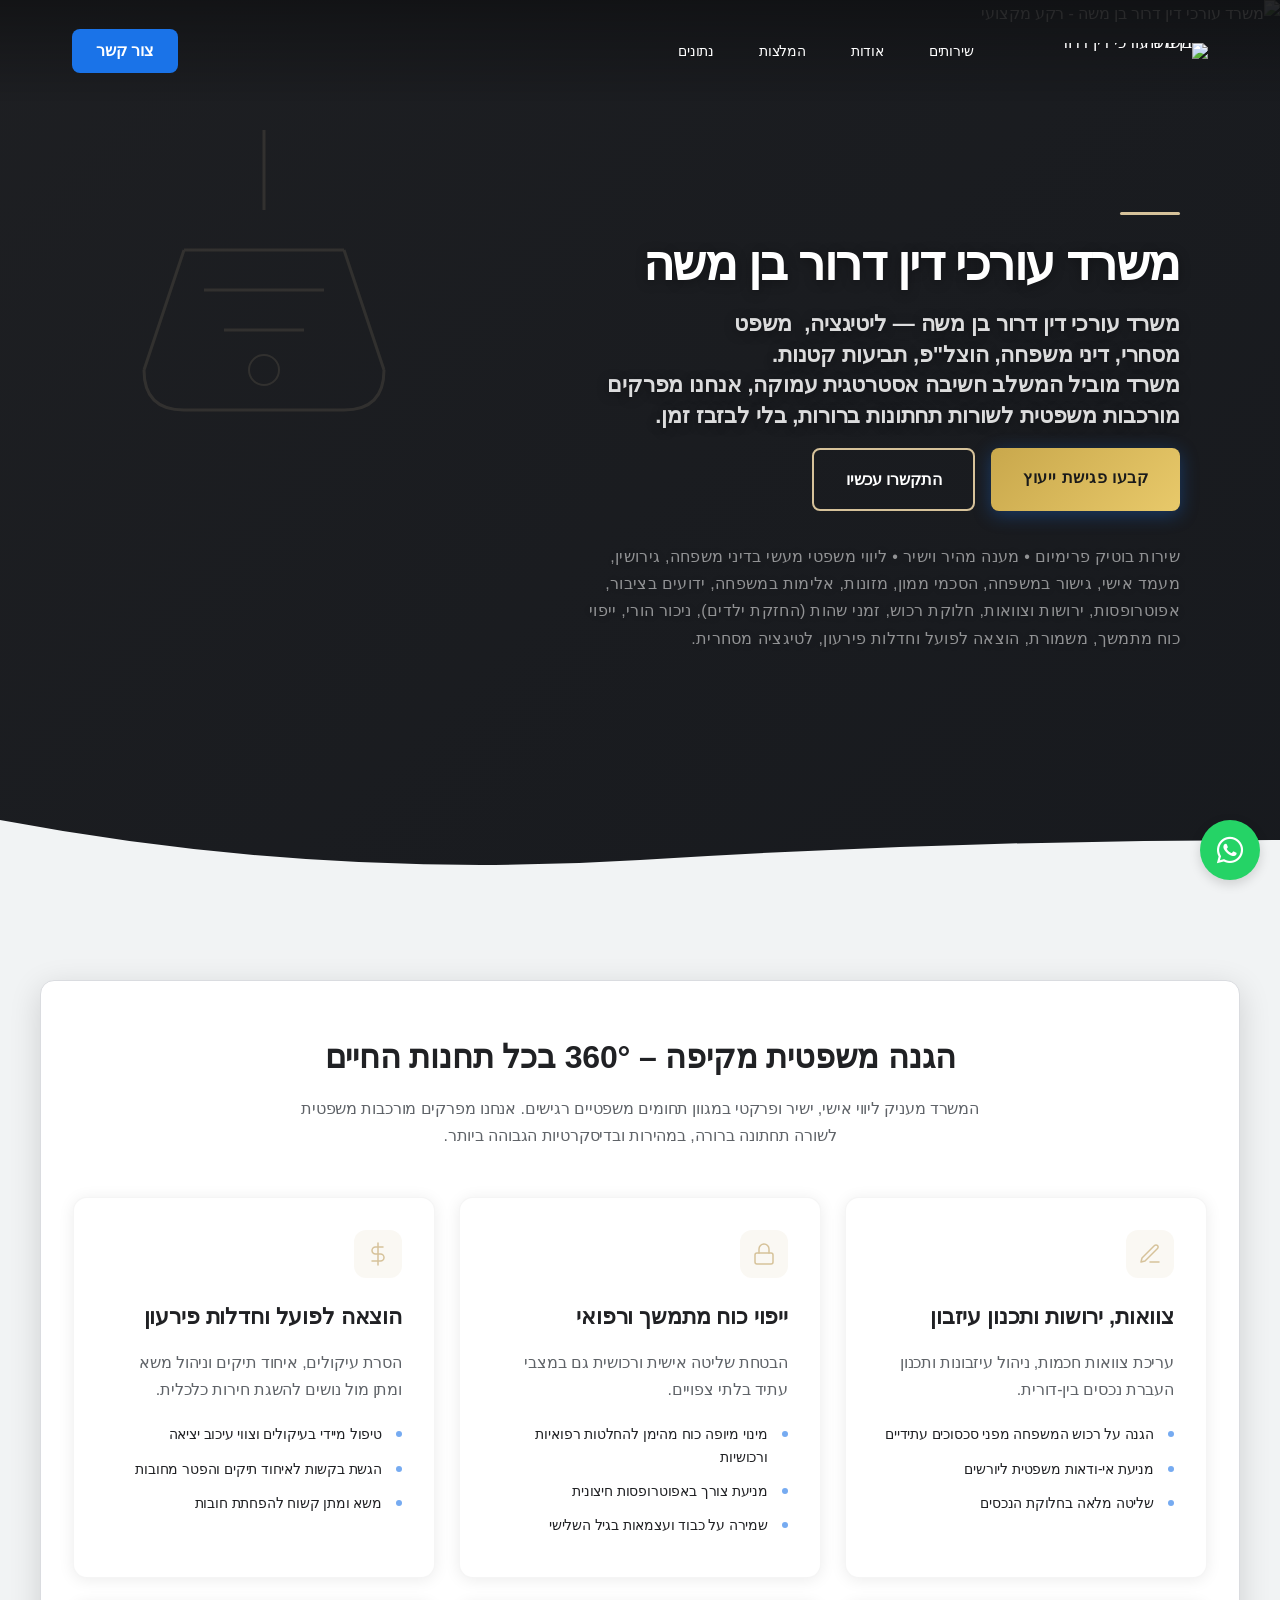
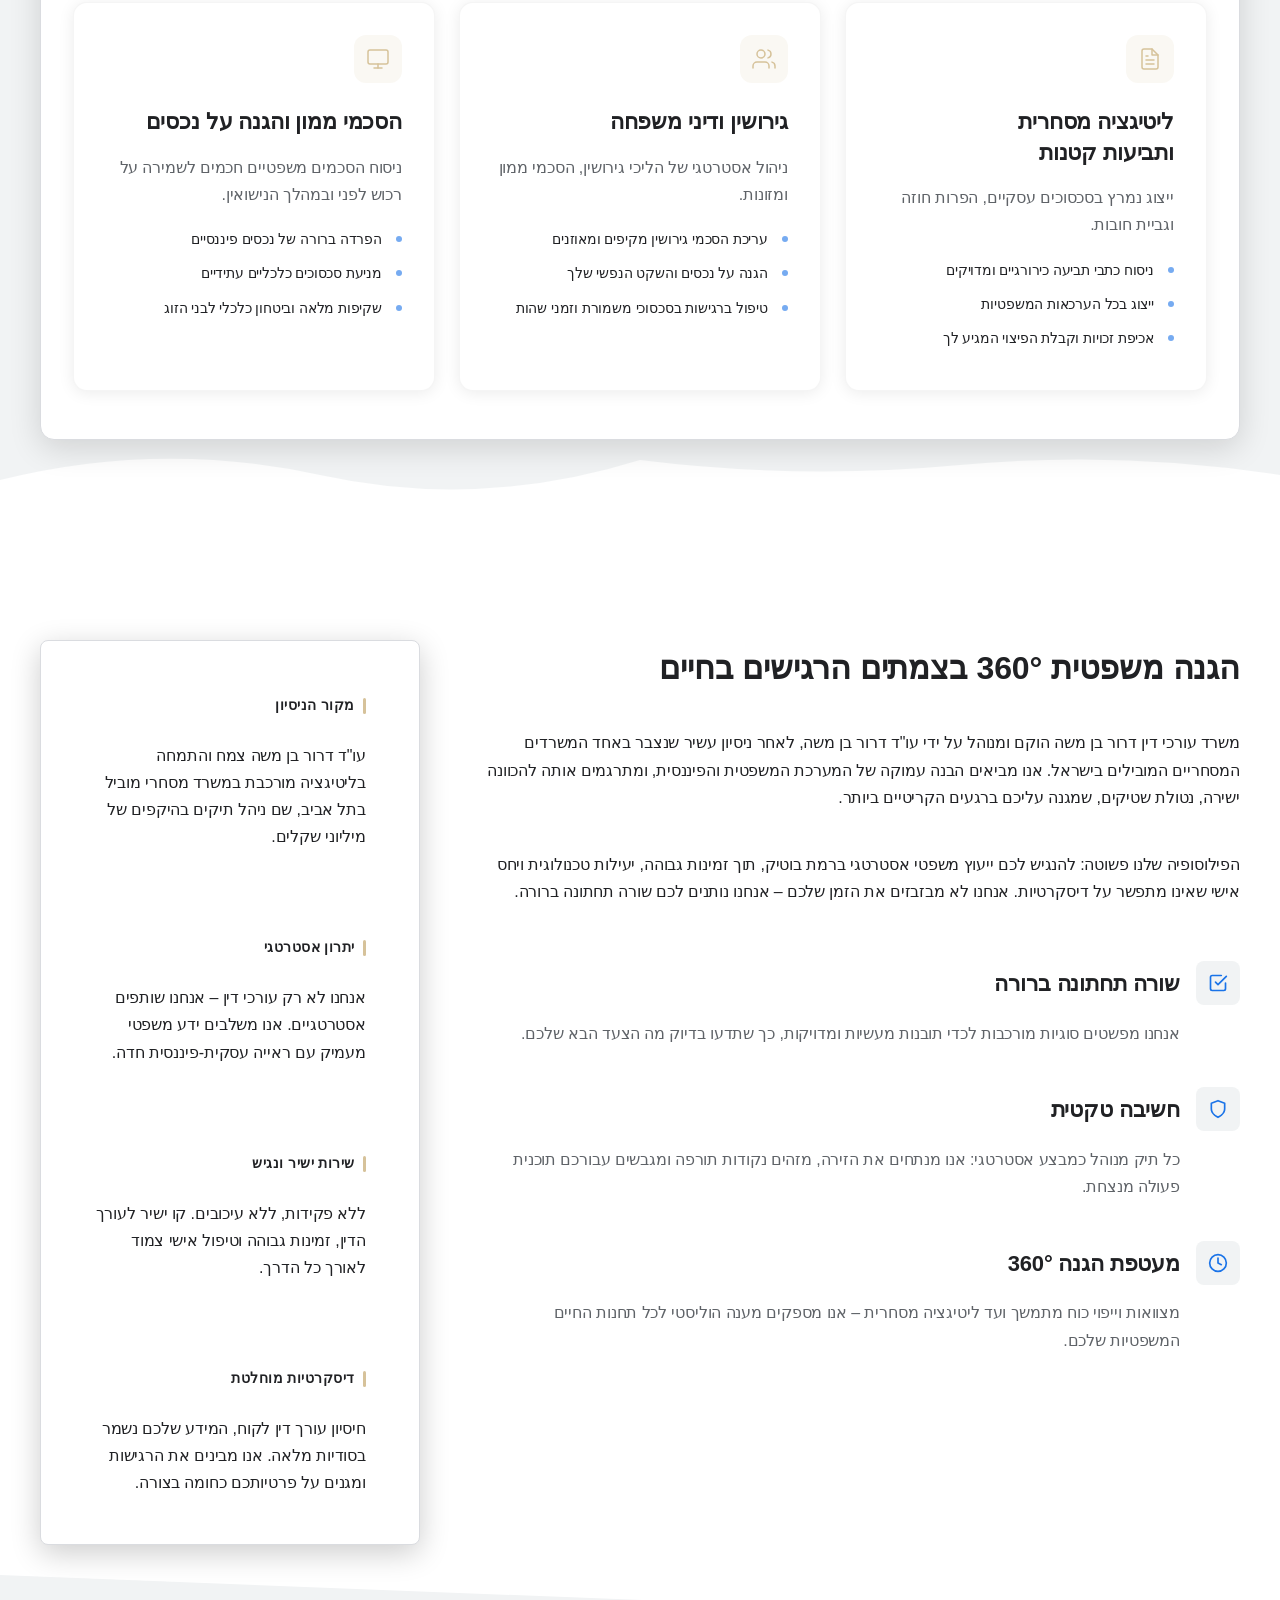
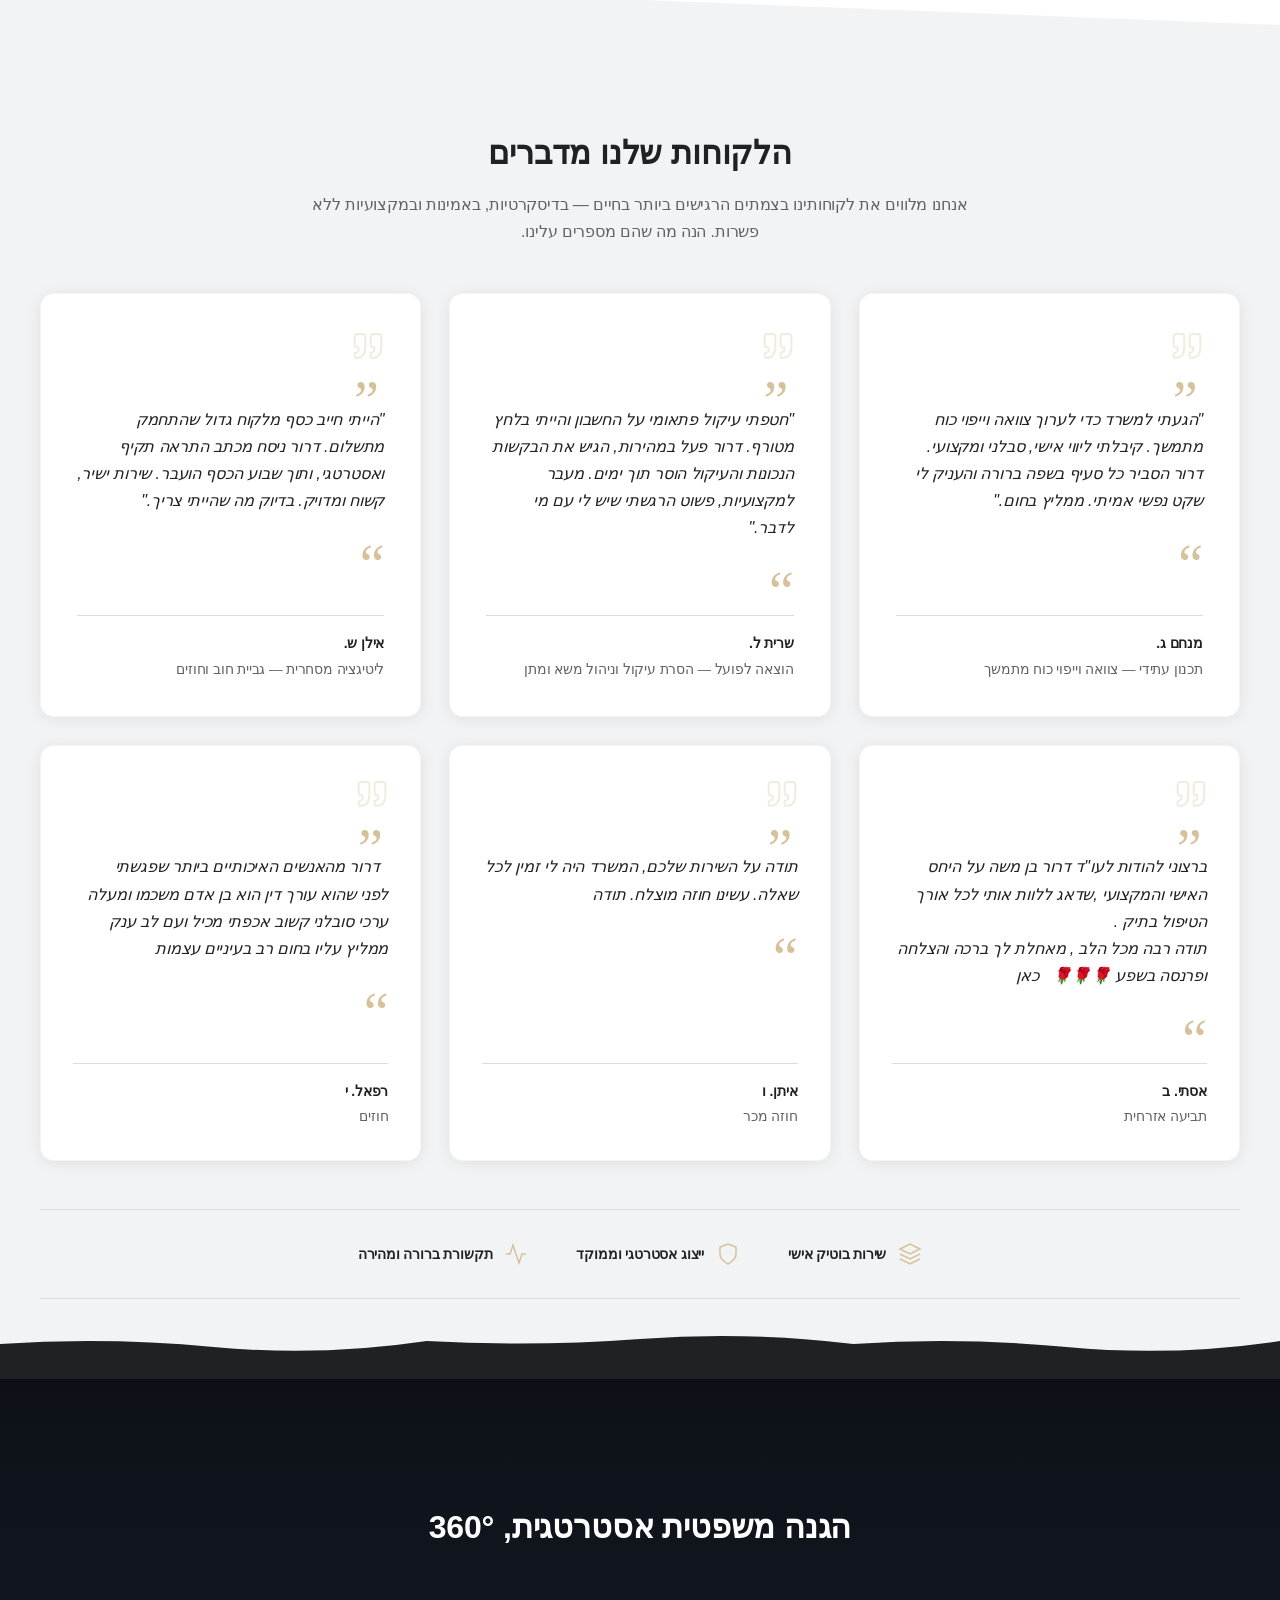
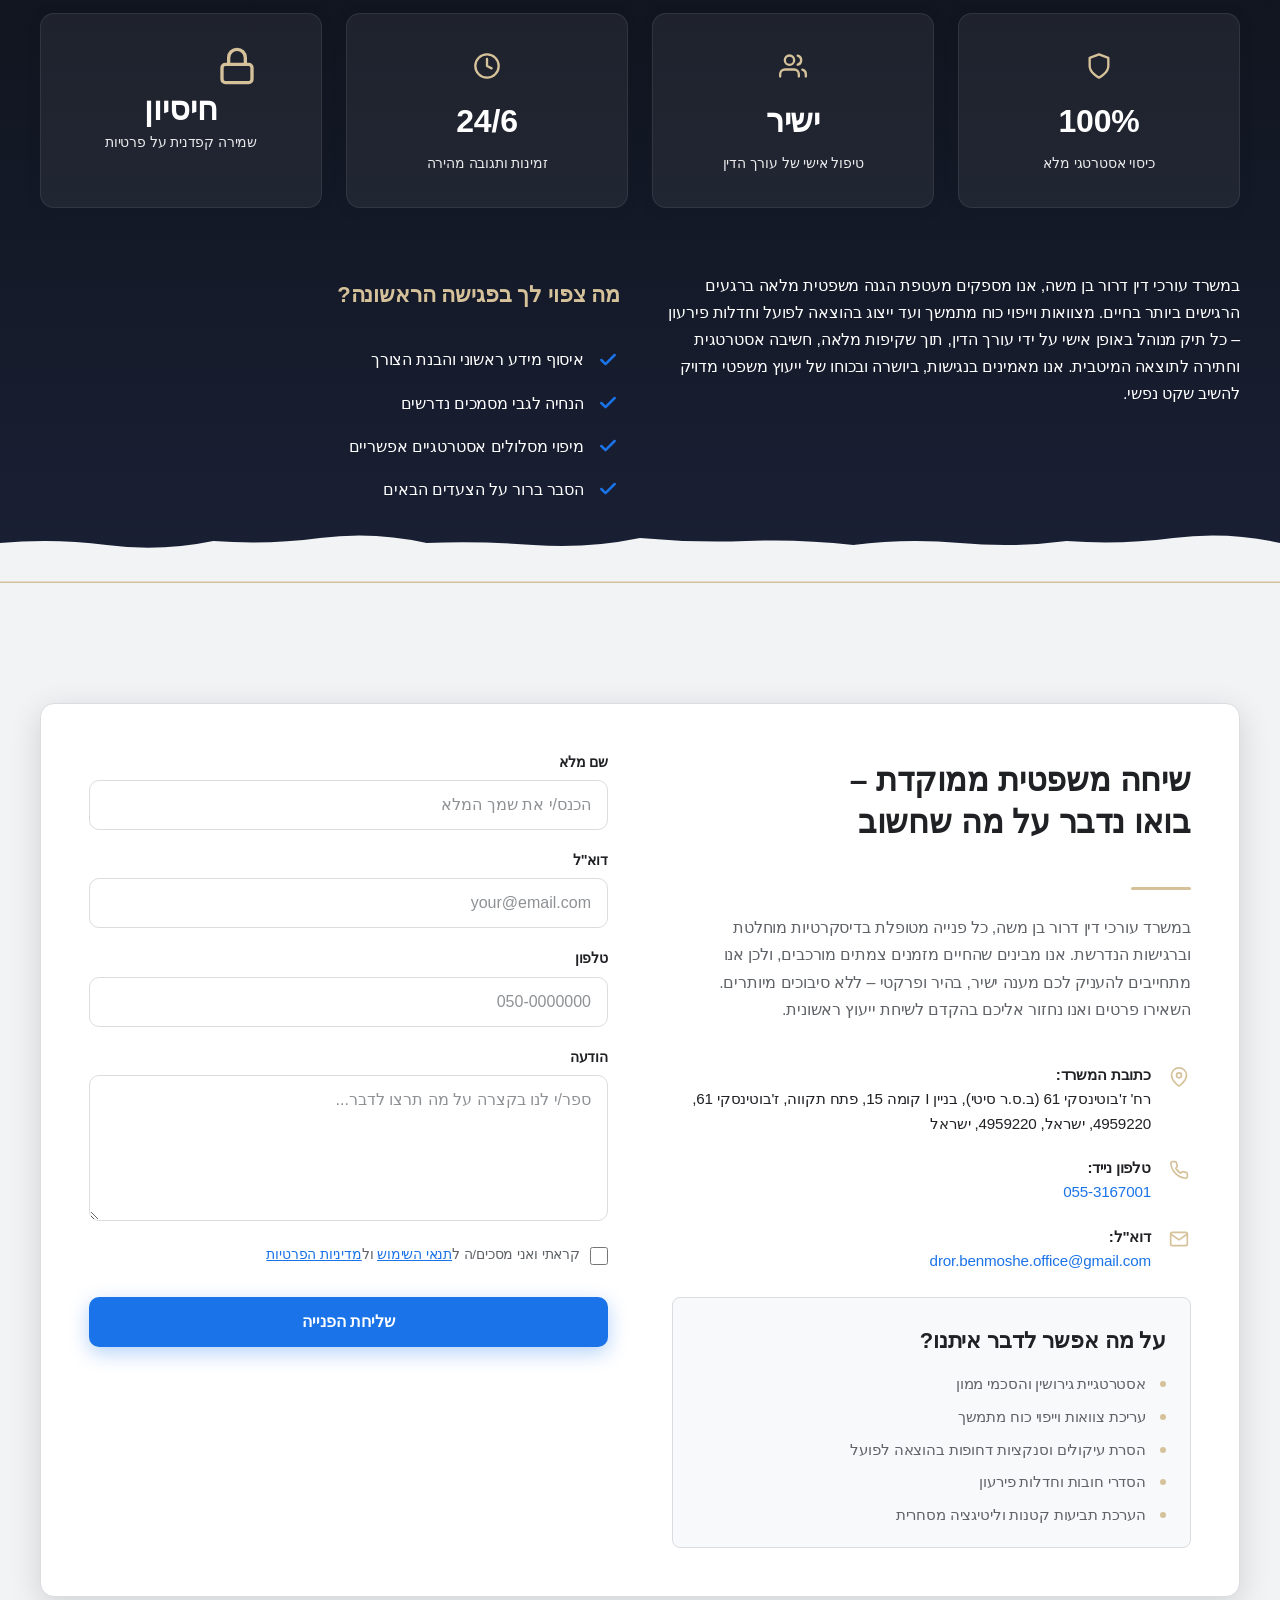
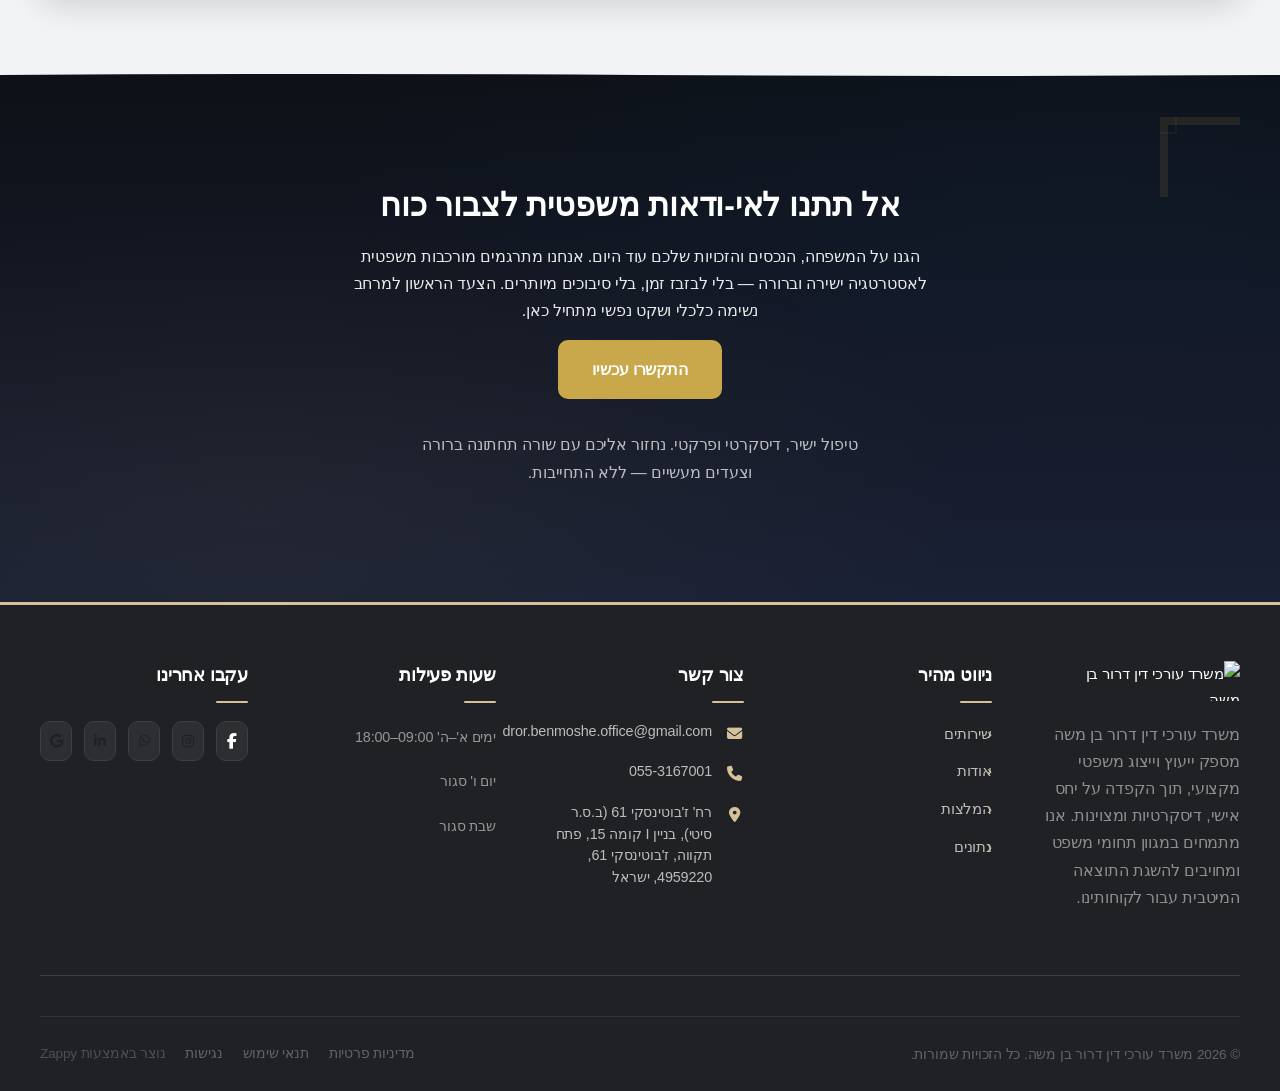
==== commit d82d8314: "Background sync: Progressive GitHub Sync" ====
--- a/public/index.html
+++ b/public/index.html
@@ -1 +1 @@
-<!doctype html><html dir="rtl" lang="he"><head><meta charset="UTF-8"><meta content="width=device-width,initial-scale=1" name="viewport"><meta content="index, follow" name="robots"><title>הגנה משפטית 360° — משרד עורכי דין דרור בן משה</title><meta content="משרד בוטיק מוביל המעניק שירותי ייעוץ משפטי prepaid לרגעים הרגישים בחיים: צוואות, ייפוי כוח, חדלות פירעון ותביעות קטנות. דיסקרטיות, בהירות וליווי צמוד מזומן לפתרון. התקשרו עוד היום לפגישת היכרות." name="description"><meta content="שירותים משפטיים prepaid, ייעוץ משפטי unbundled, עורך דין צוואות וייפוי כוח, חדלות פירעון וייעוץ כלכלי, משרד עורכי דין בוטיק" name="keywords"><link href="/assets/favicon.ico" rel="icon" type="image/x-icon"><link href="/assets/favicon-16x16.png" rel="icon" type="image/png" sizes="16x16"><link href="/assets/favicon-32x32.png" rel="icon" type="image/png" sizes="32x32"><link href="/assets/favicon-48x48.png" rel="icon" type="image/png" sizes="48x48"><link href="/assets/favicon-192x192.png" rel="icon" type="image/png" sizes="192x192"><link href="/assets/favicon-512x512.png" rel="icon" type="image/png" sizes="512x512"><link href="/assets/apple-touch-icon.png" rel="apple-touch-icon"><script>!function(){"use strict";var t="db099680-3b68-44b3-8555-7698081697cc",e="https://api.zappy5.com/api/analytics/track",a=18e5,n=2592e6,o=!0,i=!0,r=!0;var s=function(){var e="zappy_visitor_"+t,a=null;try{if(a=localStorage.getItem(e)){var o=JSON.parse(a),i=Date.now();if(i-o.created<n)return o.lastSeen=i,localStorage.setItem(e,JSON.stringify(o)),o.id}}catch(t){console.warn("Zappy Analytics: LocalStorage not available")}var r="zv_"+Date.now()+"_"+Math.random().toString(36).substr(2,9);try{localStorage.setItem(e,JSON.stringify({id:r,created:Date.now(),lastSeen:Date.now()}))}catch(t){}return r}(),c=function(){var e="zappy_session_"+t,n=null;try{if(n=sessionStorage.getItem(e)){var o=JSON.parse(n),i=Date.now();if(i-o.timestamp<a)return o.timestamp=i,sessionStorage.setItem(e,JSON.stringify(o)),o.id}}catch(t){console.warn("Zappy Analytics: SessionStorage not available")}var r="zs_"+Date.now()+"_"+Math.random().toString(36).substr(2,9);try{sessionStorage.setItem(e,JSON.stringify({id:r,timestamp:Date.now()}))}catch(t){}return r}();function l(a,n){n=n||{};var o={website_id:t,event_type:a,page_path:window.location.pathname,referrer:document.referrer||"direct",visitor_id:s,session_id:c,metadata:n};if(navigator.sendBeacon){var i=new Blob([JSON.stringify(o)],{type:"application/json"});navigator.sendBeacon(e,i)}else fetch(e,{method:"POST",headers:{"Content-Type":"application/json"},body:JSON.stringify(o),keepalive:!0}).catch(function(t){console.warn("Zappy Analytics: Failed to track event",t)})}o&&l("pageview",{title:document.title,url:window.location.href}),i&&document.addEventListener("click",function(t){var e=t.target;if("BUTTON"===e.tagName||e.closest("button")){var a="BUTTON"===e.tagName?e:e.closest("button");l("click",{element:"button",text:a.textContent.trim().substring(0,100),id:a.id||null,class:a.className||null})}else if("A"===e.tagName||e.closest("a")){var n="A"===e.tagName?e:e.closest("a");l("navigation",{element:"link",text:n.textContent.trim().substring(0,100),href:n.href,external:n.hostname!==window.location.hostname})}},!0),r&&document.addEventListener("submit",function(t){var e=t.target;l("form_submit",{form_id:e.id||null,form_name:e.name||null,form_action:e.action||null,form_method:e.method||"GET"})},!0);var d=Date.now();window.addEventListener("beforeunload",function(){l("page_unload",{time_on_page:Math.floor((Date.now()-d)/1e3),page_path:window.location.pathname})}),window.zappyAnalytics={track:l,getVisitorId:function(){return s},getSessionId:function(){return c}}}()</script><meta content="הגנה משפטית 360° — משרד עורכי דין דרור בן משה" property="og:title"><meta content="משרד בוטיק מוביל המעניק שירותי ייעוץ משפטי prepaid לרגעים הרגישים בחיים: צוואות, ייפוי כוח, חדלות פירעון ותביעות קטנות. דיסקרטיות, בהירות וליווי צמוד מזומן לפתרון. התקשרו עוד היום לפגישת היכרות." property="og:description"><meta content="summary_large_image" name="twitter:card"><meta content="הגנה משפטית 360° — משרד עורכי דין דרור בן משה" name="twitter:title"><meta content="משרד בוטיק מוביל המעניק שירותי ייעוץ משפטי prepaid לרגעים הרגישים בחיים: צוואות, ייפוי כוח, חדלות פירעון ותביעות קטנות. דיסקרטיות, בהירות וליווי צמוד מזומן לפתרון. התקשרו עוד היום לפגישת היכרות." name="twitter:description"><meta content="website" property="og:type"><meta content="he_IL" property="og:locale"><link href="https://cdnjs.cloudflare.com/ajax/libs/font-awesome/6.4.0/css/all.min.css" rel="stylesheet"><style>.skip-link{position:absolute;top:0;left:0;transform:translateY(-200%);padding:12px 18px;background:var(--bg-dark,#1a1a1a);color:var(--text-light,#fff);font-weight:600;border-radius:0 0 8px 0;z-index:10000}.skip-link:focus{transform:none;outline:2px solid var(--ring,#fff);outline-offset:2px}:focus-visible{outline:2px solid var(--ring,currentColor);outline-offset:3px}</style><link href="/assets/favicon.ico" rel="icon" type="image/x-icon"><link href="/assets/favicon-16x16.png" rel="icon" type="image/png" sizes="16x16"><link href="/assets/favicon-32x32.png" rel="icon" type="image/png" sizes="32x32"><link href="/assets/favicon-48x48.png" rel="icon" type="image/png" sizes="48x48"><link href="/assets/favicon-192x192.png" rel="icon" type="image/png" sizes="192x192"><link href="/assets/favicon-512x512.png" rel="icon" type="image/png" sizes="512x512"><link href="/assets/apple-touch-icon.png" rel="apple-touch-icon"><link href="https://cdn.jsdelivr.net/npm/vanilla-cookieconsent@3/dist/cookieconsent.css" rel="stylesheet"><script src="https://cdn.jsdelivr.net/npm/vanilla-cookieconsent@3/dist/cookieconsent.umd.js"></script><script src="https://cdn.jsdelivr.net/gh/mickidum/acc_toolbar/acctoolbar/acctoolbar.min.js"></script><link href="/styles.css" rel="stylesheet"><script>window.ZAPPY_WEBSITE_ID="db099680-3b68-44b3-8555-7698081697cc",window.ZAPPY_API_BASE="https://api.zappy5.com"</script><style id="zappy-dropdown-submenu-styles">#navMenu li:has(.sub-menu),.nav-menu li:has(.sub-menu),.navbar li:has(.sub-menu),nav li:has(.sub-menu){position:relative}#navMenu .sub-menu,.nav-menu .sub-menu,.navbar .sub-menu,nav .sub-menu{display:block!important;position:absolute!important;top:100%;left:0;min-width:220px;background:#fff;border-radius:8px;box-shadow:0 8px 25px rgba(0,0,0,.15);padding:8px 0;opacity:0;visibility:hidden;transform:translateY(10px);transition:all .3s ease;z-index:1000;list-style:none;pointer-events:none}#navMenu li:hover>.sub-menu,.nav-menu li:hover>.sub-menu,.navbar li:hover>.sub-menu,nav li:hover>.sub-menu{opacity:1!important;visibility:visible!important;transform:translateY(0)!important;pointer-events:auto!important}.sub-menu li{list-style:none;margin:0;padding:0}.sub-menu a{display:block!important;padding:10px 16px!important;color:var(--text-dark,#333)!important;font-weight:500;text-decoration:none;white-space:nowrap;transition:background-color .2s}.sub-menu .zappy-nav-child>a{padding-left:28px!important;font-size:.9em!important;opacity:.85!important}[dir=rtl] .sub-menu .zappy-nav-child>a,html[lang=ar] .sub-menu .zappy-nav-child>a,html[lang=he] .sub-menu .zappy-nav-child>a{padding-left:10px!important;padding-right:28px!important}.sub-menu .zappy-nav-parent>a{font-weight:600!important}.sub-menu a:hover{background-color:#f5f5f5}[dir=rtl] .nav-menu .sub-menu,[dir=rtl] .navbar .sub-menu,[dir=rtl] nav .sub-menu,html[lang=ar] .nav-menu .sub-menu,html[lang=ar] .navbar .sub-menu,html[lang=ar] nav .sub-menu,html[lang=he] .nav-menu .sub-menu,html[lang=he] .navbar .sub-menu,html[lang=he] nav .sub-menu{left:auto!important;right:0!important}.sub-menu:empty,.sub-menu:not(:has(li)):not(:has(> a)),.sub-menu:not(:has(li:not(.zappy-hidden-menu-item))):not(:has(> a)){display:none!important;opacity:0!important;visibility:hidden!important;pointer-events:none!important}li:has(.menu-group-title):hover>.sub-menu{opacity:1!important;visibility:visible!important;transform:translateY(0)!important;pointer-events:auto!important}#navMenu>li>.menu-group-title,.nav-menu>li>.menu-group-title{display:inline-block;padding:.5rem 1rem;cursor:default;user-select:none}@media (max-width:768px){#navMenu .sub-menu,.nav-menu .sub-menu,.navbar .sub-menu,nav .sub-menu{position:static!important;transform:none!important;box-shadow:none!important;background:0 0!important;max-height:0;overflow:hidden;opacity:0;visibility:hidden;transition:max-height .3s ease,opacity .3s ease;padding:0!important;border-radius:0!important}#navMenu .sub-menu.mobile-expanded,.nav-menu .sub-menu.mobile-expanded,.navbar .sub-menu.mobile-expanded{max-height:none!important;overflow-y:visible!important;opacity:1!important;visibility:visible!important;padding:8px 0 8px 16px!important}[dir=rtl] .sub-menu.mobile-expanded,html[lang=he] .sub-menu.mobile-expanded{padding:8px 16px 8px 0!important}#navMenu li:hover>.sub-menu,.nav-menu li:hover>.sub-menu,.navbar li:hover>.sub-menu,nav li:hover>.sub-menu{opacity:0;visibility:hidden;pointer-events:none}#navMenu li>.sub-menu.mobile-expanded,.nav-menu li>.sub-menu.mobile-expanded,.navbar li>.sub-menu.mobile-expanded,nav li>.sub-menu.mobile-expanded{opacity:1!important;visibility:visible!important;pointer-events:auto!important}#navMenu li:has(.sub-menu),.nav-menu li:has(.sub-menu),.navbar li:has(.sub-menu),nav li:has(.sub-menu){display:flex!important;flex-wrap:wrap!important;align-items:center!important;position:relative!important;min-height:44px!important}#navMenu li:has(.sub-menu)>a,.nav-menu li:has(.sub-menu)>a,.navbar li:has(.sub-menu)>a,nav li:has(.sub-menu)>a{flex:1!important;min-width:0!important}#navMenu li:has(.sub-menu)>.menu-group-title,.nav-menu li:has(.sub-menu)>.menu-group-title,.navbar li:has(.sub-menu)>.menu-group-title,nav li:has(.sub-menu)>.menu-group-title{flex:1!important;min-width:0!important;padding:0!important;line-height:inherit!important}#navMenu li:has(.sub-menu)>.sub-menu,.nav-menu li:has(.sub-menu)>.sub-menu,.navbar li:has(.sub-menu)>.sub-menu,nav li:has(.sub-menu)>.sub-menu{flex-basis:100%!important;width:100%!important}#navMenu li:has(.sub-menu)>a [class*=arrow],#navMenu li:has(.sub-menu)>a [class*=chevron],.nav-menu li:has(.sub-menu)>a .fa-angle-down,.nav-menu li:has(.sub-menu)>a .fa-chevron-down,.nav-menu li:has(.sub-menu)>a [class*=arrow],.nav-menu li:has(.sub-menu)>a [class*=chevron],nav li:has(.sub-menu)>a [class*=arrow],nav li:has(.sub-menu)>a [class*=chevron]{display:none!important;visibility:hidden!important}.mobile-submenu-toggle{display:flex!important;align-items:center!important;justify-content:center!important;width:44px!important;height:auto!important;background:0 0!important;border:none!important;cursor:pointer!important;color:var(--text-light)!important;position:static!important;flex-shrink:0!important;align-self:stretch!important;z-index:2!important;padding:0!important;margin:0!important}.mobile-submenu-toggle::after{content:''!important;width:0!important;height:0!important;border-left:6px solid transparent!important;border-right:6px solid transparent!important;border-top:7px solid currentColor!important;transition:transform .3s ease!important}.mobile-submenu-toggle.expanded::after{transform:rotate(180deg)!important}.sub-menu a{padding:10px 0!important;display:block!important;color:var(--text-light)!important;white-space:normal!important}.sub-menu .zappy-nav-child>a{padding-left:28px!important;font-size:.9em!important;opacity:.85!important}[dir=rtl] .sub-menu .zappy-nav-child>a,html[lang=ar] .sub-menu .zappy-nav-child>a,html[lang=he] .sub-menu .zappy-nav-child>a{padding-left:0!important;padding-right:28px!important}.sub-menu .zappy-nav-parent>a{font-weight:600!important}#navMenu.active,.nav-menu.active{max-width:100vw!important;overflow-x:hidden!important;box-sizing:border-box!important}.navbar .sub-menu li a,.zappy-products-dropdown .sub-menu a,nav.navbar .sub-menu li a{color:var(--text-light)!important}}@media (min-width:769px){.mobile-submenu-toggle{display:none!important}}</style><style id="zappy-widget-visibility">html[dir=rtl] .whatsapp-float{right:20px!important;left:auto!important}html:not([dir]) .whatsapp-float,html[dir=ltr] .whatsapp-float{left:20px!important;right:auto!important}html[dir=rtl] #mic-access-tool-general-button,html[dir=rtl] #mic-init-access-tool #mic-access-tool-general-button,html[dir=rtl] #mic-init-access-tool .mic-access-tool-general-button,html[dir=rtl] ._access-icon,html[dir=rtl] .mic-access-tool-general-button{left:20px!important;right:auto!important}html:not([dir]) #mic-access-tool-general-button,html:not([dir]) #mic-init-access-tool #mic-access-tool-general-button,html:not([dir]) #mic-init-access-tool .mic-access-tool-general-button,html:not([dir]) ._access-icon,html:not([dir]) .mic-access-tool-general-button,html[dir=ltr] #mic-access-tool-general-button,html[dir=ltr] #mic-init-access-tool #mic-access-tool-general-button,html[dir=ltr] #mic-init-access-tool .mic-access-tool-general-button,html[dir=ltr] ._access-icon,html[dir=ltr] .mic-access-tool-general-button{right:20px!important;left:auto!important}@media (max-width:768px){.whatsapp-float{display:flex!important}}@media (min-width:769px){.whatsapp-float{display:flex!important}}@media (max-width:768px){#mic-access-tool-general-button,#mic-init-access-tool #mic-access-tool-general-button,#mic-init-access-tool .mic-access-tool-general-button,._access-icon,.mic-access-tool-general-button{display:flex!important;visibility:visible!important;opacity:1!important;pointer-events:auto!important}#mic-access-tool-box.opened-mic-access-tool,#mic-init-access-tool #mic-access-tool-box.opened-mic-access-tool,.mic-access-tool-box.opened-mic-access-tool{visibility:visible!important;opacity:1!important;pointer-events:auto!important}}@media (min-width:769px){#mic-access-tool-general-button,#mic-init-access-tool #mic-access-tool-general-button,#mic-init-access-tool .mic-access-tool-general-button,._access-icon,.mic-access-tool-general-button{display:flex!important;visibility:visible!important;opacity:1!important;pointer-events:auto!important}#mic-access-tool-box.opened-mic-access-tool,#mic-init-access-tool #mic-access-tool-box.opened-mic-access-tool,.mic-access-tool-box.opened-mic-access-tool{visibility:visible!important;opacity:1!important;pointer-events:auto!important}}</style></head><body><a href="#main" class="skip-link">דלג לתוכן הראשי</a><nav class="navbar" dir="rtl"><button class="mobile-toggle" aria-label="Menu" id="mobileToggle"><svg viewBox="0 0 24 24" fill="none" height="24" width="24" class="hamburger-icon"><path d="M3 12h18M3 6h18M3 18h18" stroke="currentColor" stroke-width="2" stroke-linecap="round"></path></svg> <svg viewBox="0 0 24 24" fill="none" height="24" width="24" class="close-icon" style="display:none"><path d="M18 6L6 18M6 6l12 12" stroke="currentColor" stroke-width="2" stroke-linecap="round"></path></svg></button> <button class="phone-header-btn" aria-label="Call" data-phone="0553167001"><svg viewBox="0 0 24 24" fill="currentColor" height="20" width="20"><path d="M22 16.92v3a2 2 0 0 1-2.18 2 19.79 19.79 0 0 1-8.63-3.07 19.5 19.5 0 0 1-6-6 19.79 19.79 0 0 1-3.07-8.67A2 2 0 0 1 4.11 2h3a2 2 0 0 1 2 1.72 12.84 12.84 0 0 0 .7 2.81 2 2 0 0 1-.45 2.11L8.09 9.91a16 16 0 0 0 6 6l1.27-1.27a2 2 0 0 1 2.11-.45 12.84 12.84 0 0 0 2.81.7A2 2 0 0 1 22 16.92z"></path></svg></button><div class="nav-container"><div class="nav-right-group"><div class="nav-brand"><a href="/" class="logo-link"><img alt="משרד עורכי דין דרור בן משה" class="logo" src="/assets/legal-services-logo-1780522849122-pnewk5.webp?v=1780522849556-g37ozd"></a></div><ul class="nav-menu" id="navMenu"><li><a href="#services">שירותים</a></li><li><a href="#about">אודות</a></li><li><a href="#testimonials">המלצות</a></li><li><a href="#stats">נתונים</a></li></ul></div><div class="nav-cta-container"><a href="#contact" class="nav-cta-btn">צור קשר</a></div></div></nav><script>window.addEventListener("load",function(){const e=document.querySelector(".navbar, nav, header");if(!e)return void console.log("[Navbar] Navbar element not found");let t=document.getElementById("mobileToggle")||document.querySelector(".mobile-toggle")||document.querySelector(".hamburger")||document.querySelector(".hamburger-menu")||document.querySelector(".menu-toggle")||document.querySelector(".burger-menu")||document.querySelector('[aria-label="Menu"]')||document.querySelector('[aria-label="תפריט"]');const n=document.querySelector(".phone-header-btn"),o=window.getComputedStyle(e);let r=o.backgroundColor;if(console.log("[Navbar] Initial navbar background:",r),"transparent"===r||"rgba(0, 0, 0, 0)"===r||r.startsWith("rgba")&&r.includes(", 0)")){const e=o.backgroundImage;if(e&&"none"!==e)console.log("[Navbar] Navbar has background image/gradient, using dark text"),r="rgb(240, 240, 240)";else{const e=window.getComputedStyle(document.body).backgroundColor;console.log("[Navbar] Navbar transparent, using body background:",e),r=e}}const a=r.match(/\d+/g);if(a&&a.length>=3){const e=(.299*parseInt(a[0])+.587*parseInt(a[1])+.114*parseInt(a[2]))/255;console.log("[Navbar] Mobile button colors preserved from Claude CSS (luminance:",e.toFixed(2)+")");const o=document.createElement("style");o.id="zappy-mobile-nav-fix";document.documentElement.lang;document.documentElement.dir,o.textContent='\n        /* Hide mobile buttons on desktop, show only on mobile */\n        @media (min-width: 769px) {\n          .mobile-toggle,\n          .phone-header-btn {\n            display: none !important;\n          }\n        }\n        \n        /* Show and position mobile buttons correctly on mobile */\n        @media (max-width: 768px) {\n          .navbar,\n          nav.navbar {\n            min-height: 70px !important;\n          }\n\n          .mobile-toggle,\n          .phone-header-btn {\n            position: absolute !important;\n            top: 0 !important;\n            bottom: 0 !important;\n            margin-top: auto !important;\n            margin-bottom: auto !important;\n            transform: none !important;\n            z-index: 1001 !important;\n            display: flex !important;\n            align-items: center !important;\n            justify-content: center !important;\n            width: 36px !important;\n            height: 36px !important;\n            border-radius: 50% !important;\n            border: none !important;\n            cursor: pointer !important;\n            padding: 6px !important;\n            background: none !important;\n            color: var(--nav-text, var(--text-light)) !important;\n            touch-action: manipulation !important;\n            -webkit-tap-highlight-color: transparent !important;\n          }\n\n          html[data-zappy-site-type="ecommerce"] .phone-header-btn,\n          body[data-zappy-site-type="ecommerce"] .phone-header-btn,\n          html[data-zappy-site-type="ecommerce"] header .phone-header-btn,\n          html[data-zappy-site-type="ecommerce"] nav .phone-header-btn {\n            display: none !important;\n            visibility: hidden !important;\n            width: 0 !important;\n            height: 0 !important;\n            min-width: 0 !important;\n            overflow: hidden !important;\n          }\n          \n          /* LTR positioning (default): hamburger LEFT, phone RIGHT */\n          html:not([dir="rtl"]):not([lang="he"]):not([lang="ar"]) .mobile-toggle,\n          html[dir="ltr"] .mobile-toggle {\n            left: 12px !important;\n            right: auto !important;\n          }\n          html:not([dir="rtl"]):not([lang="he"]):not([lang="ar"]) .phone-header-btn,\n          html[dir="ltr"] .phone-header-btn {\n            right: 12px !important;\n            left: auto !important;\n          }\n          \n          /* RTL positioning: hamburger RIGHT, phone LEFT */\n          html[dir="rtl"] .mobile-toggle,\n          html[lang="he"] .mobile-toggle,\n          html[lang="ar"] .mobile-toggle {\n            right: 12px !important;\n            left: auto !important;\n          }\n          html[dir="rtl"] .phone-header-btn,\n          html[lang="he"] .phone-header-btn,\n          html[lang="ar"] .phone-header-btn {\n            left: 12px !important;\n            right: auto !important;\n          }\n          \n          /* CRITICAL: Ensure nav-container has min-height on mobile */\n          /* All children are positioned absolutely/fixed on mobile, so height:auto collapses to 0 */\n          .nav-container {\n            min-height: 70px !important;\n            position: relative !important;\n          }\n          \n          /* Ensure SVG icons are properly sized and inherit color */\n          .mobile-toggle svg,\n          .phone-header-btn svg {\n            width: 24px !important;\n            height: 24px !important;\n            /* Don\'t force display - let JavaScript control hamburger/close toggle */\n          }\n          \n          /* Reset nav-cta-container on mobile - remove desktop box-shadow/padding */\n          /* that creates a visible ghost box when CTA button is hidden */\n          .nav-cta-container {\n            box-shadow: none !important;\n            padding: 0 !important;\n          }\n          \n          /* Hide nav-cta-container entirely on mobile when there\'s no lang-switcher */\n          /* (only the CTA button is inside, and it\'s hidden on mobile) */\n          .nav-cta-container:not(:has(.lang-switcher)) {\n            display: none !important;\n          }\n          \n          /* CRITICAL: Prevent hero image fade gradient from bleeding over headline text */\n          /* The .image-fade-gradient has bottom: -30px (extends below parent) */\n          /* On mobile stacked layout, this overlaps the h1 text below the image */\n          .hero-image-column {\n            overflow: hidden !important;\n          }\n          .image-fade-gradient {\n            bottom: 0 !important;\n          }\n          \n          /* Hide desktop language switcher on mobile - hamburger menu handles it */\n          /* High specificity to override stored CSS */\n          .lang-switcher,\n          .nav-cta-container .lang-switcher,\n          .nav-container .lang-switcher,\n          .navbar .lang-switcher,\n          .navbar .nav-cta-container .lang-switcher {\n            display: none !important;\n          }\n        }\n      ';const r=document.getElementById("zappy-mobile-nav-fix");r&&r.remove(),document.head.appendChild(o),console.log("[Navbar] Critical CSS injected for mobile nav positioning");const i=window.innerWidth<=768;if(t){const e=t.querySelector(".hamburger-icon"),n=t.querySelector(".close-icon");e&&(e.style.setProperty("width","24px","important"),e.style.setProperty("height","24px","important"),e.style.setProperty("display","block","important")),n&&(n.style.setProperty("width","24px","important"),n.style.setProperty("height","24px","important"),n.style.setProperty("display","none","important")),i?(t.style.setProperty("position","absolute","important"),t.style.setProperty("top","0","important"),t.style.setProperty("bottom","0","important"),t.style.setProperty("margin-top","auto","important"),t.style.setProperty("margin-bottom","auto","important"),t.style.setProperty("transform","none","important"),t.style.setProperty("z-index","1001","important"),t.style.removeProperty("left"),t.style.removeProperty("right"),console.log("[Navbar] Mobile toggle positioning applied (mobile viewport)")):(t.style.removeProperty("position"),t.style.removeProperty("top"),t.style.removeProperty("transform"),t.style.removeProperty("z-index"),t.style.removeProperty("left"),t.style.removeProperty("right"),console.log("[Navbar] Desktop viewport - cleared mobile toggle inline positioning"))}if(n){const e=n.querySelector("svg");e&&(e.style.width="24px",e.style.height="24px",e.setAttribute("width","24"),e.setAttribute("height","24")),i?(n.style.setProperty("position","absolute","important"),n.style.setProperty("top","0","important"),n.style.setProperty("bottom","0","important"),n.style.setProperty("margin-top","auto","important"),n.style.setProperty("margin-bottom","auto","important"),n.style.setProperty("transform","none","important"),n.style.setProperty("z-index","1001","important"),n.style.removeProperty("left"),n.style.removeProperty("right"),console.log("[Navbar] Phone button positioning applied (mobile viewport)")):(n.style.removeProperty("position"),n.style.removeProperty("top"),n.style.removeProperty("transform"),n.style.removeProperty("z-index"),n.style.removeProperty("left"),n.style.removeProperty("right"),console.log("[Navbar] Desktop viewport - cleared phone button inline positioning"))}}else console.log("[Navbar] Could not parse background color:",r);t=document.getElementById("mobileToggle")||document.querySelector(".mobile-toggle")||document.querySelector(".hamburger")||document.querySelector(".hamburger-menu")||document.querySelector(".menu-toggle")||document.querySelector(".burger-menu")||document.querySelector('[aria-label="Menu"]')||document.querySelector('[aria-label="תפריט"]');const i=document.getElementById("navMenu")||document.querySelector(".nav-menu")||document.querySelector(".nav-links")||document.querySelector("nav ul:not(.submenu)");if(!t||!i)return void console.log("[Navbar] Mobile toggle or menu not found:",{toggle:!!t,menu:!!i});i.id||(i.id="navMenu"),console.log("[Navbar] Initializing mobile menu...");const l=t.cloneNode(!0);t.parentNode.replaceChild(l,t);var s=0;function p(e){var t=Date.now();t-s<300||(s=t,function(e){e.preventDefault(),e.stopPropagation();const t=l.querySelector(".hamburger-icon"),n=l.querySelector(".close-icon");i.classList.contains("active")?(i.classList.remove("active"),t&&t.style.setProperty("display","block","important"),n&&n.style.setProperty("display","none","important"),document.body.style.overflow="",console.log("[Navbar] Menu closed")):(i.classList.add("active"),t&&t.style.setProperty("display","none","important"),n&&n.style.setProperty("display","block","important"),document.body.style.overflow="hidden",console.log("[Navbar] Menu opened"))}(e))}l.addEventListener("click",p),l.addEventListener("touchend",p),i.querySelectorAll("a").forEach(function(e){e.addEventListener("click",function(){if("#"===this.getAttribute("href"))return;const e=l.querySelector(".hamburger-icon"),t=l.querySelector(".close-icon");i.classList.remove("active"),e&&e.style.setProperty("display","block","important"),t&&t.style.setProperty("display","none","important"),document.body.style.overflow="",console.log("[Navbar] Menu closed (link clicked)")})});var m=i.querySelectorAll(".dropdown-toggle");m.forEach(function(e){e.addEventListener("click",function(e){e.preventDefault(),e.stopPropagation();var t=this.closest(".nav-dropdown");t&&(t.parentNode.querySelectorAll(".nav-dropdown.open").forEach(function(e){e!==t&&e.classList.remove("open")}),t.classList.toggle("open"),console.log("[Navbar] Dropdown toggled:",t.classList.contains("open")?"open":"closed"))})}),document.addEventListener("click",function(e){e.target.closest(".nav-dropdown")||document.querySelectorAll(".nav-dropdown.open").forEach(function(e){e.classList.remove("open")})}),console.log("[Navbar] Dropdown handlers initialized for "+m.length+" dropdowns"),n&&n.addEventListener("click",function(){const e=document.querySelectorAll('a[href^="tel:"]'),t=e.length>0?e[0].getAttribute("href").replace("tel:",""):"+972055-3167001";window.location.href="tel:"+t,console.log("[Navbar] Phone button clicked")}),console.log("[Navbar] Mobile menu initialized successfully")})</script><main id="main"><section class="index-hero-section" data-band-index="0" data-layout-spec="דף הבית-hero" id="hero" data-hero-type="fullscreen-scrim"><img alt="משרד עורכי דין דרור בן משה - רקע מקצועי" class="hero-bg-image" src="/assets/site-index-hero-image-1-1780566230031-qu85rh.webp?v=1780566230031" data-element-id="img-1780522332433-k9efmc0cw" data-element-type="image" data-context="Premium Israeli law office interior with modern tower view at dusk, deep navy and champagne gold tones, clean desk surfaces, blurred city lights through floor-to-ceiling windows, sophisticated and cinematic lighting, no visible people, professional legal atmosphere" data-hero-background="true" data-hero-bg="true" data-placeholder="index-hero-image-1" fetchpriority="high" height="600" loading="eager" style="object-position:50% 50%" width="1200"><div class="hero-scrim" aria-hidden="true"></div><div class="hero-decorative-motif" aria-hidden="true"><svg viewBox="0 0 400 400" xmlns="http://www.w3.org/2000/svg" data-no-icon-edit="true"><path d="M200 40 L200 120 M120 160 L280 160 M140 200 L260 200 M160 240 L240 240 M120 160 L80 280 M280 160 L320 280 M80 280 Q80 320 120 320 L280 320 Q320 320 320 280" fill="none" opacity="0.15" stroke="var(--accent)" stroke-width="3"></path><circle cx="200" cy="280" r="15" fill="none" opacity="0.15" stroke="var(--accent)" stroke-width="2"></circle></svg></div><div class="hero-overlay"><div class="hero-content"><div class="hero-accent-line" aria-hidden="true"></div><h1 class="hero-headline">משרד עורכי דין דרור בן משה</h1><h3 class="hero-subtitle" data-element-id="move-1780522565338-uz7q2cte">משרד עורכי דין דרור בן משה — ליטיגציה,&nbsp; משפט מסחרי, דיני משפחה, הוצל"פ, תביעות קטנות.<br>משרד מוביל המשלב חשיבה אסטרטגית עמוקה, אנחנו מפרקים מורכבות משפטית לשורות תחתונות ברורות, בלי לבזבז זמן.</h3><div class="hero-actions"><a href="#contact" class="hero-btn-primary" data-element-id="btn-1780522332414-jv76w66w7" data-element-type="button" data-native-element="true">קבעו פגישת ייעוץ</a> <a href="tel:0553167001" class="hero-btn-secondary" data-element-id="btn-1780522332414-yjobth21k" data-element-type="button" data-native-element="true">התקשרו עכשיו</a></div><p class="hero-trust-line">שירות בוטיק פרימיום • מענה מהיר וישיר • ליווי משפטי מעשי בדיני משפחה, גירושין, מעמד אישי, גישור במשפחה, הסכמי ממון, מזונות, אלימות במשפחה, ידועים בציבור, אפוטרופסות, ירושות וצוואות, חלוקת רכוש, זמני שהות (החזקת ילדים), ניכור הורי, ייפוי כוח מתמשך, משמורת, הוצאה לפועל וחדלות פירעון, לטיגציה מסחרית.</p></div></div><div class="hero-divider-wrapper" aria-hidden="true"><svg viewBox="0 0 1200 80" xmlns="http://www.w3.org/2000/svg" data-no-icon-edit="true" preserveAspectRatio="none"><path d="M0,80 L0,0 Q300,60 600,40 T1200,20 L1200,80 Z" fill="var(--bg-light)"></path></svg></div></section><section class="index-services-section" data-band-index="1" data-layout-spec="דף הבית-services" id="services"><div class="index-services-section__container"><div class="index-services-section__header"><h2>הגנה משפטית מקיפה – 360° בכל תחנות החיים</h2><p>המשרד מעניק ליווי אישי, ישיר ופרקטי במגוון תחומים משפטיים רגישים. אנחנו מפרקים מורכבות משפטית לשורה תחתונה ברורה, במהירות ובדיסקרטיות הגבוהה ביותר.</p></div><div class="index-services-section__grid"><article class="index-services-section__card"><div class="index-services-section__card-icon"><svg viewBox="0 0 24 24" fill="none" data-element-type="icon" data-icon-type="svg" stroke="currentColor" stroke-width="1.5" height="24" width="24" stroke-linecap="round" stroke-linejoin="round" xmlns="http://www.w3.org/2000/svg"><path d="M12 20h9"></path><path d="M16.5 3.5a2.121 2.121 0 0 1 3 3L7 19l-4 1 1-4L16.5 3.5z"></path></svg></div><h3>צוואות, ירושות ותכנון עיזבון</h3><p>עריכת צוואות חכמות, ניהול עיזבונות ותכנון העברת נכסים בין-דורית.</p><ul><li>הגנה על רכוש המשפחה מפני סכסוכים עתידיים</li><li>מניעת אי-ודאות משפטית ליורשים</li><li>שליטה מלאה בחלוקת הנכסים</li></ul></article><article class="index-services-section__card"><div class="index-services-section__card-icon"><svg viewBox="0 0 24 24" fill="none" data-element-type="icon" data-icon-type="svg" stroke="currentColor" stroke-width="1.5" height="24" width="24" stroke-linecap="round" stroke-linejoin="round" xmlns="http://www.w3.org/2000/svg"><rect height="11" rx="2" ry="2" width="18" x="3" y="11"></rect><path d="M7 11V7a5 5 0 0 1 10 0v4"></path></svg></div><h3>ייפוי כוח מתמשך ורפואי</h3><p>הבטחת שליטה אישית ורכושית גם במצבי עתיד בלתי צפויים.</p><ul><li>מינוי מיופה כוח מהימן להחלטות רפואיות ורכושיות</li><li>מניעת צורך באפוטרופסות חיצונית</li><li>שמירה על כבוד ועצמאות בגיל השלישי</li></ul></article><article class="index-services-section__card"><div class="index-services-section__card-icon"><svg viewBox="0 0 24 24" fill="none" data-element-type="icon" data-icon-type="svg" stroke="currentColor" stroke-width="1.5" height="24" width="24" stroke-linecap="round" stroke-linejoin="round" xmlns="http://www.w3.org/2000/svg"><line x1="12" x2="12" y1="1" y2="23"></line><path d="M17 5H9.5a3.5 3.5 0 0 0 0 7h5a3.5 3.5 0 0 1 0 7H6"></path></svg></div><h3>הוצאה לפועל וחדלות פירעון</h3><p>הסרת עיקולים, איחוד תיקים וניהול משא ומתן מול נושים להשגת חירות כלכלית.</p><ul><li>טיפול מיידי בעיקולים וצווי עיכוב יציאה</li><li>הגשת בקשות לאיחוד תיקים והפטר מחובות</li><li>משא ומתן קשוח להפחתת חובות</li></ul></article><article class="index-services-section__card"><div class="index-services-section__card-icon"><svg viewBox="0 0 24 24" fill="none" data-element-type="icon" data-icon-type="svg" stroke="currentColor" stroke-width="1.5" height="24" width="24" stroke-linecap="round" stroke-linejoin="round" xmlns="http://www.w3.org/2000/svg"><path d="M14 2H6a2 2 0 0 0-2 2v16a2 2 0 0 0 2 2h12a2 2 0 0 0 2-2V8z"></path><polyline points="14 2 14 8 20 8"></polyline><line x1="16" x2="8" y1="13" y2="13"></line><line x1="16" x2="8" y1="17" y2="17"></line><polyline points="10 9 9 9 8 9"></polyline></svg></div><h3>ליטיגציה מסחרית ותביעות קטנות</h3><p>ייצוג נמרץ בסכסוכים עסקיים, הפרות חוזה וגביית חובות.</p><ul><li>ניסוח כתבי תביעה כירורגיים ומדויקים</li><li>ייצוג בכל הערכאות המשפטיות</li><li>אכיפת זכויות וקבלת הפיצוי המגיע לך</li></ul></article><article class="index-services-section__card"><div class="index-services-section__card-icon"><svg viewBox="0 0 24 24" fill="none" data-element-type="icon" data-icon-type="svg" stroke="currentColor" stroke-width="1.5" height="24" width="24" stroke-linecap="round" stroke-linejoin="round" xmlns="http://www.w3.org/2000/svg"><path d="M17 21v-2a4 4 0 0 0-4-4H5a4 4 0 0 0-4 4v2"></path><circle cx="9" cy="7" r="4"></circle><path d="M23 21v-2a4 4 0 0 0-3-3.87"></path><path d="M16 3.13a4 4 0 0 1 0 7.75"></path></svg></div><h3>גירושין ודיני משפחה</h3><p>ניהול אסטרטגי של הליכי גירושין, הסכמי ממון ומזונות.</p><ul><li>עריכת הסכמי גירושין מקיפים ומאוזנים</li><li>הגנה על נכסים והשקט הנפשי שלך</li><li>טיפול ברגישות בסכסוכי משמורת וזמני שהות</li></ul></article><article class="index-services-section__card"><div class="index-services-section__card-icon"><svg viewBox="0 0 24 24" fill="none" data-element-type="icon" data-icon-type="svg" stroke="currentColor" stroke-width="1.5" height="24" width="24" stroke-linecap="round" stroke-linejoin="round" xmlns="http://www.w3.org/2000/svg"><rect height="14" rx="2" ry="2" width="20" x="2" y="3"></rect><line x1="8" x2="16" y1="21" y2="21"></line><line x1="12" x2="12" y1="17" y2="21"></line></svg></div><h3>הסכמי ממון והגנה על נכסים</h3><p>ניסוח הסכמים משפטיים חכמים לשמירה על רכוש לפני ובמהלך הנישואין.</p><ul><li>הפרדה ברורה של נכסים פיננסיים</li><li>מניעת סכסוכים כלכליים עתידיים</li><li>שקיפות מלאה וביטחון כלכלי לבני הזוג</li></ul></article></div></div><div class="index-services-section__divider-wrapper"><svg viewBox="0 0 1200 80" xmlns="http://www.w3.org/2000/svg" data-no-icon-edit="true" preserveAspectRatio="none" aria-hidden="true"><path d="M0,80 L0,40 Q150,0 300,35 T600,20 Q750,40 900,25 T1200,35 L1200,80 Z" fill="#FFFFFF"></path></svg></div></section><section class="index-about-section" data-band-index="2" data-layout-spec="דף הבית-about" id="about"><div class="index-about-section__container"><div class="index-about-section__content"><h2 class="index-about-section__heading">הגנה משפטית 360° בצמתים הרגישים בחיים</h2><p class="index-about-section__paragraph">משרד עורכי דין דרור בן משה הוקם ומנוהל על ידי עו"ד דרור בן משה, לאחר ניסיון עשיר שנצבר באחד המשרדים המסחריים המובילים בישראל. אנו מביאים הבנה עמוקה של המערכת המשפטית והפיננסית, ומתרגמים אותה להכוונה ישירה, נטולת שטיקים, שמגנה עליכם ברגעים הקריטיים ביותר.</p><p class="index-about-section__paragraph">הפילוסופיה שלנו פשוטה: להנגיש לכם ייעוץ משפטי אסטרטגי ברמת בוטיק, תוך זמינות גבוהה, יעילות טכנולוגית ויחס אישי שאינו מתפשר על דיסקרטיות. אנחנו לא מבזבזים את הזמן שלכם – אנחנו נותנים לכם שורה תחתונה ברורה.</p><ul class="index-about-section__principles"><li class="index-about-section__principle-item zappy-grid-item-nested-grid" data-grid-item-index="0"><div class="index-about-section__principle-icon"><svg viewBox="0 0 24 24" fill="none" data-element-type="icon" data-icon-type="svg" stroke="currentColor" stroke-width="2" height="20" width="20" stroke-linecap="round" stroke-linejoin="round"><polyline points="9 11 12 14 22 4"></polyline><path d="M21 12v7a2 2 0 0 1-2 2H5a2 2 0 0 1-2-2V5a2 2 0 0 1 2-2h11"></path></svg></div><div class="index-about-section__principle-text"><h3 class="index-about-section__principle-title">שורה תחתונה ברורה</h3><p class="index-about-section__principle-desc">אנחנו מפשטים סוגיות מורכבות לכדי תובנות מעשיות ומדויקות, כך שתדעו בדיוק מה הצעד הבא שלכם.</p></div></li><li class="index-about-section__principle-item zappy-grid-item-nested-grid" data-grid-item-index="1"><div class="index-about-section__principle-icon"><svg viewBox="0 0 24 24" fill="none" data-element-type="icon" data-icon-type="svg" stroke="currentColor" stroke-width="2" height="20" width="20" stroke-linecap="round" stroke-linejoin="round"><path d="M12 22s8-4 8-10V5l-8-3-8 3v7c0 6 8 10 8 10z"></path></svg></div><div class="index-about-section__principle-text"><h3 class="index-about-section__principle-title">חשיבה טקטית</h3><p class="index-about-section__principle-desc">כל תיק מנוהל כמבצע אסטרטגי: אנו מנתחים את הזירה, מזהים נקודות תורפה ומגבשים עבורכם תוכנית פעולה מנצחת.</p></div></li><li class="index-about-section__principle-item zappy-grid-item-nested-grid" data-grid-item-index="2"><div class="index-about-section__principle-icon"><svg viewBox="0 0 24 24" fill="none" data-element-type="icon" data-icon-type="svg" stroke="currentColor" stroke-width="2" height="20" width="20" stroke-linecap="round" stroke-linejoin="round"><circle cx="12" cy="12" r="10"></circle><path d="M12 6v6l4 2"></path></svg></div><div class="index-about-section__principle-text"><h3 class="index-about-section__principle-title">מעטפת הגנה 360°</h3><p class="index-about-section__principle-desc">מצוואות וייפוי כוח מתמשך ועד ליטיגציה מסחרית – אנו מספקים מענה הוליסטי לכל תחנות החיים המשפטיות שלכם.</p></div></li></ul></div><div class="index-about-section__trust-panel"><div class="index-about-section__trust-block"><p><span class="index-about-section__trust-label" style="color:rgb(32, 33, 36) !important">מקור הניסיון</span></p><p class="index-about-section__trust-text">עו"ד דרור בן משה צמח והתמחה בליטיגציה מורכבת במשרד מסחרי מוביל בתל אביב, שם ניהל תיקים בהיקפים של מיליוני שקלים.</p></div><div class="index-about-section__trust-block"><p class="zappy-editable"><span class="index-about-section__trust-label" style="color:rgb(32, 33, 36) !important">יתרון אסטרטגי</span></p><p class="index-about-section__trust-text">אנחנו לא רק עורכי דין – אנחנו שותפים אסטרטגיים. אנו משלבים ידע משפטי מעמיק עם ראייה עסקית-פיננסית חדה.</p></div><div class="index-about-section__trust-block"><p class="zappy-editable"><span class="index-about-section__trust-label" style="color:rgb(32, 33, 36) !important">שירות ישיר ונגיש</span></p><p class="index-about-section__trust-text">ללא פקידות, ללא עיכובים. קו ישיר לעורך הדין, זמינות גבוהה וטיפול אישי צמוד לאורך כל הדרך.</p></div><div class="index-about-section__trust-block"><p><span class="index-about-section__trust-label" style="color:rgb(32, 33, 36) !important">דיסקרטיות מוחלטת</span></p><p class="index-about-section__trust-text">חיסיון עורך דין לקוח, המידע שלכם נשמר בסודיות מלאה. אנו מבינים את הרגישות ומגנים על פרטיותכם כחומה בצורה.</p></div></div></div><div class="index-about-section__divider-wrapper" aria-hidden="true" data-no-icon-edit="true"><svg viewBox="0 0 1200 80" xmlns="http://www.w3.org/2000/svg" preserveAspectRatio="none"><path d="M0,80 L0,30 L1200,80 L1200,80 Z" fill="var(--bg-light)"></path></svg></div></section><section class="index-testimonials-section" data-band-index="3" data-layout-spec="דף הבית-testimonials" id="testimonials"><div class="index-testimonials-section__container"><div class="index-testimonials-section__intro"><h2 class="index-testimonials-section__title">הלקוחות שלנו מדברים</h2><p class="index-testimonials-section__subtitle">אנחנו מלווים את לקוחותינו בצמתים הרגישים ביותר בחיים — בדיסקרטיות, באמינות ובמקצועיות ללא פשרות. הנה מה שהם מספרים עלינו.</p></div><div class="zappy-preserve-css-grid index-testimonials-section__grid" data-original-gap="24px" data-original-item-width="384" data-zappy-auto-grid="true" data-zappy-explicit-columns="true" id="zappy-auto-grid-1780522668644-vvd410" style="--zappy-grid-cols:repeat(3, minmax(0, 1fr));display:grid;grid-template-columns:repeat(3, minmax(0, 1fr));align-items:stretch !important"><article class="index-testimonials-section__card" data-grid-item-index="0"><div class="index-testimonials-section__card-quote-icon"><svg viewBox="0 0 24 24" fill="none" data-element-type="icon" data-icon-type="svg" stroke="currentColor" stroke-width="1.5" height="32" width="32"><path d="M3 21c3 0 7-1 7-8V5c0-1.25-.756-2.017-2-2H4c-1.25 0-2 .75-2 1.972V11c0 1.25.75 2 2 2 1 0 1 0 1 1v1c0 1-1 2-2 2s-1 .008-1 1.031V20c0 1 0 1 1 1z"></path><path d="M15 21c3 0 7-1 7-8V5c0-1.25-.757-2.017-2-2h-4c-1.25 0-2 .75-2 1.972V11c0 1.25.75 2 2 2h.75c0 2.25.25 4-2.75 4v3c0 1 0 1 1 1z"></path></svg></div><blockquote class="index-testimonials-section__quote"><p>"הגעתי למשרד כדי לערוך צוואה וייפוי כוח מתמשך. קיבלתי ליווי אישי, סבלני ומקצועי. דרור הסביר כל סעיף בשפה ברורה והעניק לי שקט נפשי אמיתי. ממליץ בחום."</p></blockquote><div class="index-testimonials-section__meta"><span class="index-testimonials-section__client-name">מנחם ג.</span> <span class="index-testimonials-section__case-type">תכנון עתידי — צוואה וייפוי כוח מתמשך</span></div></article><article class="index-testimonials-section__card" data-grid-item-index="1"><div class="index-testimonials-section__card-quote-icon"><svg viewBox="0 0 24 24" fill="none" data-element-type="icon" data-icon-type="svg" stroke="currentColor" stroke-width="1.5" height="32" width="32"><path d="M3 21c3 0 7-1 7-8V5c0-1.25-.756-2.017-2-2H4c-1.25 0-2 .75-2 1.972V11c0 1.25.75 2 2 2 1 0 1 0 1 1v1c0 1-1 2-2 2s-1 .008-1 1.031V20c0 1 0 1 1 1z"></path><path d="M15 21c3 0 7-1 7-8V5c0-1.25-.757-2.017-2-2h-4c-1.25 0-2 .75-2 1.972V11c0 1.25.75 2 2 2h.75c0 2.25.25 4-2.75 4v3c0 1 0 1 1 1z"></path></svg></div><blockquote class="index-testimonials-section__quote"><p>"חטפתי עיקול פתאומי על החשבון והייתי בלחץ מטורף. דרור פעל במהירות, הגיש את הבקשות הנכונות והעיקול הוסר תוך ימים. מעבר למקצועיות, פשוט הרגשתי שיש לי עם מי לדבר."</p></blockquote><div class="index-testimonials-section__meta"><span class="index-testimonials-section__client-name">שרית ל.</span> <span class="index-testimonials-section__case-type">הוצאה לפועל — הסרת עיקול וניהול משא ומתן</span></div></article><article class="index-testimonials-section__card" data-grid-item-index="2"><div class="index-testimonials-section__card-quote-icon"><svg viewBox="0 0 24 24" fill="none" data-element-type="icon" data-icon-type="svg" stroke="currentColor" stroke-width="1.5" height="32" width="32"><path d="M3 21c3 0 7-1 7-8V5c0-1.25-.756-2.017-2-2H4c-1.25 0-2 .75-2 1.972V11c0 1.25.75 2 2 2 1 0 1 0 1 1v1c0 1-1 2-2 2s-1 .008-1 1.031V20c0 1 0 1 1 1z"></path><path d="M15 21c3 0 7-1 7-8V5c0-1.25-.757-2.017-2-2h-4c-1.25 0-2 .75-2 1.972V11c0 1.25.75 2 2 2h.75c0 2.25.25 4-2.75 4v3c0 1 0 1 1 1z"></path></svg></div><blockquote class="index-testimonials-section__quote"><p>"הייתי חייב כסף מלקוח גדול שהתחמק מתשלום. דרור ניסח מכתב התראה תקיף ואסטרטגי, ותוך שבוע הכסף הועבר. שירות ישיר, קשוח ומדויק. בדיוק מה שהייתי צריך."</p></blockquote><div class="index-testimonials-section__meta"><span class="index-testimonials-section__client-name">אילן ש.</span> <span class="index-testimonials-section__case-type">ליטיגציה מסחרית — גביית חוב וחוזים</span></div></article><article class="index-testimonials-section__card" data-grid-item-index="3" style="background-color:rgb(255, 255, 255) !important;padding:32px !important;box-sizing:border-box;grid-area:auto !important"><div class="index-testimonials-section__card-quote-icon"><svg viewBox="0 0 24 24" fill="none" data-element-type="icon" data-icon-type="svg" stroke="currentColor" stroke-width="1.5" height="32" width="32" data-element-id="icon-1780522993575-ydspvpprx"><path d="M3 21c3 0 7-1 7-8V5c0-1.25-.756-2.017-2-2H4c-1.25 0-2 .75-2 1.972V11c0 1.25.75 2 2 2 1 0 1 0 1 1v1c0 1-1 2-2 2s-1 .008-1 1.031V20c0 1 0 1 1 1z"></path><path d="M15 21c3 0 7-1 7-8V5c0-1.25-.757-2.017-2-2h-4c-1.25 0-2 .75-2 1.972V11c0 1.25.75 2 2 2h.75c0 2.25.25 4-2.75 4v3c0 1 0 1 1 1z"></path></svg></div><blockquote class="index-testimonials-section__quote"><p>ברצוני להודות לעו"ד דרור בן משה על היחס האישי והמקצועי ,שדאג ללוות אותי לכל אורך הטיפול בתיק .<br>תודה רבה מכל הלב , מאחלת לך ברכה והצלחה ופרנסה בשפע 🌹🌹🌹‏&nbsp;&nbsp;&nbsp;כאן</p></blockquote><div class="index-testimonials-section__meta"><span class="index-testimonials-section__client-name">אסתי. ב </span><span class="index-testimonials-section__case-type">תביעה אזרחית</span></div></article><article class="index-testimonials-section__card" data-grid-item-index="4" style="background-color:rgb(255, 255, 255) !important;padding:32px !important;box-sizing:border-box;grid-area:auto !important"><div class="index-testimonials-section__card-quote-icon"><svg viewBox="0 0 24 24" fill="none" data-element-type="icon" data-icon-type="svg" stroke="currentColor" stroke-width="1.5" height="32" width="32" data-element-id="icon-1780522993575-ydspvpprx-add-1780523040613-qjzlog"><path d="M3 21c3 0 7-1 7-8V5c0-1.25-.756-2.017-2-2H4c-1.25 0-2 .75-2 1.972V11c0 1.25.75 2 2 2 1 0 1 0 1 1v1c0 1-1 2-2 2s-1 .008-1 1.031V20c0 1 0 1 1 1z"></path><path d="M15 21c3 0 7-1 7-8V5c0-1.25-.757-2.017-2-2h-4c-1.25 0-2 .75-2 1.972V11c0 1.25.75 2 2 2h.75c0 2.25.25 4-2.75 4v3c0 1 0 1 1 1z"></path></svg></div><blockquote class="index-testimonials-section__quote"><p>תודה על השירות שלכם, המשרד היה לי זמין לכל שאלה. עשינו חוזה מוצלח. תודה</p></blockquote><div class="index-testimonials-section__meta"><span class="index-testimonials-section__client-name">איתן. ו </span><span class="index-testimonials-section__case-type">חוזה מכר</span></div></article><article class="index-testimonials-section__card" data-grid-item-index="5" style="background-color:rgb(255, 255, 255) !important;padding:32px !important;box-sizing:border-box;grid-area:auto !important"><div class="index-testimonials-section__card-quote-icon"><svg viewBox="0 0 24 24" fill="none" data-element-type="icon" data-icon-type="svg" stroke="currentColor" stroke-width="1.5" height="32" width="32" data-element-id="icon-1780522993575-ydspvpprx-add-1780523040613-qjzlog-add-1780523066563-kll6b0"><path d="M3 21c3 0 7-1 7-8V5c0-1.25-.756-2.017-2-2H4c-1.25 0-2 .75-2 1.972V11c0 1.25.75 2 2 2 1 0 1 0 1 1v1c0 1-1 2-2 2s-1 .008-1 1.031V20c0 1 0 1 1 1z"></path><path d="M15 21c3 0 7-1 7-8V5c0-1.25-.757-2.017-2-2h-4c-1.25 0-2 .75-2 1.972V11c0 1.25.75 2 2 2h.75c0 2.25.25 4-2.75 4v3c0 1 0 1 1 1z"></path></svg></div><blockquote class="index-testimonials-section__quote"><p>&nbsp; דרור מהאנשים האיכותיים ביותר שפגשתי<br>לפני שהוא עורך דין הוא בן אדם משכמו ומעלה<br>ערכי סובלני קשוב אכפתי מכיל ועם לב ענק<br>ממליץ עליו בחום רב בעיניים עצמות&nbsp;&nbsp;</p></blockquote><div class="index-testimonials-section__meta"><span class="index-testimonials-section__client-name">רפאל. י</span> <span class="index-testimonials-section__case-type">חוזים</span></div></article></div><div class="index-testimonials-section__trust-strip"><div class="index-testimonials-section__trust-item"><svg viewBox="0 0 24 24" fill="none" data-element-type="icon" data-icon-type="svg" stroke="currentColor" stroke-width="1.5" height="24" width="24"><path d="M12 2L2 7l10 5 10-5-10-5zM2 17l10 5 10-5M2 12l10 5 10-5"></path></svg> <span>שירות בוטיק אישי</span></div><div class="index-testimonials-section__trust-item"><svg viewBox="0 0 24 24" fill="none" data-element-type="icon" data-icon-type="svg" stroke="currentColor" stroke-width="1.5" height="24" width="24"><path d="M12 22s8-4 8-10V5l-8-3-8 3v7c0 6 8 10 8 10z"></path></svg> <span>ייצוג אסטרטגי וממוקד</span></div><div class="index-testimonials-section__trust-item"><svg viewBox="0 0 24 24" fill="none" data-element-type="icon" data-icon-type="svg" stroke="currentColor" stroke-width="1.5" height="24" width="24"><path d="M22 12h-4l-3 9L9 3l-3 9H2"></path></svg> <span>תקשורת ברורה ומהירה</span></div></div></div><div class="index-testimonials-section__divider-wrapper"><svg viewBox="0 0 1200 80" xmlns="http://www.w3.org/2000/svg" data-no-icon-edit="true" preserveAspectRatio="none" aria-hidden="true"><path d="M0,80 L0,45 Q100,38 200,48 T400,42 Q500,48 600,40 T800,45 Q900,38 1000,48 T1200,42 L1200,80 Z" fill="var(--bg-dark)"></path></svg></div></section><section class="index-stats-section" data-band-index="4" data-layout-spec="דף הבית-stats" id="stats"><div class="index-stats-section__container"><h2 class="index-stats-section__heading">הגנה משפטית אסטרטגית, 360°</h2><div class="zappy-preserve-css-grid index-stats-section__metrics" data-original-gap="24px" data-original-item-width="282" data-zappy-auto-grid="true" data-zappy-explicit-columns="true" id="zappy-auto-grid-1780522668651-p5rlr2" style="--zappy-grid-cols:repeat(4, minmax(0, 1fr));grid-template-columns:repeat(4, minmax(0, 1fr));display:grid;align-items:stretch !important"><div class="index-stats-section__metric-card" data-grid-item-index="0"><span class="index-stats-section__metric-icon"><svg viewBox="0 0 24 24" fill="none" data-element-type="icon" data-icon-type="svg" stroke="currentColor" stroke-width="2" stroke-linecap="round" stroke-linejoin="round" xmlns="http://www.w3.org/2000/svg"><path d="M12 22s8-4 8-10V5l-8-3-8 3v7c0 6 8 10 8 10z"></path></svg></span><span class="index-stats-section__metric-value" style="color:rgb(255, 255, 255) !important">100%</span> <span class="index-stats-section__metric-label">כיסוי אסטרטגי מלא</span></div><div class="index-stats-section__metric-card" data-grid-item-index="1"><span class="index-stats-section__metric-icon"><svg viewBox="0 0 24 24" fill="none" data-element-type="icon" data-icon-type="svg" stroke="currentColor" stroke-width="2" stroke-linecap="round" stroke-linejoin="round" xmlns="http://www.w3.org/2000/svg"><path d="M17 21v-2a4 4 0 0 0-4-4H5a4 4 0 0 0-4 4v2"></path><circle cx="9" cy="7" r="4"></circle><path d="M23 21v-2a4 4 0 0 0-3-3.87"></path><path d="M16 3.13a4 4 0 0 1 0 7.75"></path></svg></span><span class="index-stats-section__metric-value" style="color:rgb(255, 255, 255) !important">ישיר</span> <span class="index-stats-section__metric-label">טיפול אישי של עורך הדין</span></div><div class="index-stats-section__metric-card" data-grid-item-index="2"><span class="index-stats-section__metric-icon"><svg viewBox="0 0 24 24" fill="none" data-element-type="icon" data-icon-type="svg" stroke="currentColor" stroke-width="2" stroke-linecap="round" stroke-linejoin="round" xmlns="http://www.w3.org/2000/svg" style="cursor:pointer"><circle cx="12" cy="12" r="10"></circle><polyline points="12 6 12 12 16 14"></polyline></svg></span><span class="index-stats-section__metric-value" style="color:rgb(255, 255, 255) !important">24/6</span> <span class="index-stats-section__metric-label">זמינות ותגובה מהירה</span></div><div class="index-stats-section__metric-card" data-grid-item-index="3"><p><span class="index-stats-section__metric-icon"><br><br><svg viewBox="0 0 24 24" fill="none" data-element-type="icon" data-icon-type="svg" stroke="currentColor" stroke-width="2" height="64" width="64" stroke-linecap="round" stroke-linejoin="round" xmlns="http://www.w3.org/2000/svg" data-element-id="zappy-temp-icon-1780523150138-4ya2a3oh7" data-size-adjusted="true" style="color:rgb(214, 194, 154);cursor:pointer;width:64px !important;height:64px !important"><rect height="11" rx="2" ry="2" width="18" x="3" y="11"></rect><path d="M7 11V7a5 5 0 0 1 10 0v4"></path></svg></span><span class="index-stats-section__metric-value" style="color:rgb(255, 255, 255) !important">חיסיון<br></span><span class="index-stats-section__metric-label">שמירה קפדנית על פרטיות</span></p></div></div><div class="index-stats-section__info-row"><div class="index-stats-section__description"><p>במשרד עורכי דין דרור בן משה, אנו מספקים מעטפת הגנה משפטית מלאה ברגעים הרגישים ביותר בחיים. מצוואות וייפוי כוח מתמשך ועד ייצוג בהוצאה לפועל וחדלות פירעון – כל תיק מנוהל באופן אישי על ידי עורך הדין, תוך שקיפות מלאה, חשיבה אסטרטגית וחתירה לתוצאה המיטבית. אנו מאמינים בנגישות, ביושרה ובכוחו של ייעוץ משפטי מדויק להשיב שקט נפשי.</p></div><div class="index-stats-section__checklist"><h3 class="index-stats-section__checklist-heading">מה צפוי לך בפגישה הראשונה?</h3><ul class="index-stats-section__checklist-list"><li class="index-stats-section__checklist-item" data-grid-item-index="0"><span class="index-stats-section__check-icon"><svg viewBox="0 0 24 24" fill="none" data-element-type="icon" data-icon-type="svg" stroke="currentColor" stroke-width="3" stroke-linecap="round" stroke-linejoin="round" xmlns="http://www.w3.org/2000/svg"><polyline points="20 6 9 17 4 12"></polyline></svg></span><span>איסוף מידע ראשוני והבנת הצורך</span></li><li class="index-stats-section__checklist-item" data-grid-item-index="1"><span class="index-stats-section__check-icon"><svg viewBox="0 0 24 24" fill="none" data-element-type="icon" data-icon-type="svg" stroke="currentColor" stroke-width="3" stroke-linecap="round" stroke-linejoin="round" xmlns="http://www.w3.org/2000/svg"><polyline points="20 6 9 17 4 12"></polyline></svg></span><span>הנחיה לגבי מסמכים נדרשים</span></li><li class="index-stats-section__checklist-item" data-grid-item-index="2"><span class="index-stats-section__check-icon"><svg viewBox="0 0 24 24" fill="none" data-element-type="icon" data-icon-type="svg" stroke="currentColor" stroke-width="3" stroke-linecap="round" stroke-linejoin="round" xmlns="http://www.w3.org/2000/svg"><polyline points="20 6 9 17 4 12"></polyline></svg></span><span>מיפוי מסלולים אסטרטגיים אפשריים</span></li><li class="index-stats-section__checklist-item" data-grid-item-index="3"><span class="index-stats-section__check-icon"><svg viewBox="0 0 24 24" fill="none" data-element-type="icon" data-icon-type="svg" stroke="currentColor" stroke-width="3" stroke-linecap="round" stroke-linejoin="round" xmlns="http://www.w3.org/2000/svg"><polyline points="20 6 9 17 4 12"></polyline></svg></span><span>הסבר ברור על הצעדים הבאים</span></li></ul></div></div></div><div class="index-stats-section__divider-wrapper"><svg viewBox="0 0 1200 80" xmlns="http://www.w3.org/2000/svg" data-no-icon-edit="true" preserveAspectRatio="none" aria-hidden="true"><path d="M0,80 L0,40 Q50,35 100,42 T200,38 Q250,42 300,35 T400,40 Q450,38 500,42 T600,35 Q650,40 700,38 T800,42 Q850,35 900,40 T1000,38 Q1050,42 1100,35 T1200,40 L1200,80 Z" fill="var(--bg-light)"></path><line x1="0" x2="1200" y1="80" y2="80" stroke="var(--accent)" stroke-width="3" vector-effect="non-scaling-stroke"></line></svg></div></section><section class="index-contact-section" data-band-index="5" data-layout-spec="דף הבית-contact" id="contact" dir="rtl"><div class="index-contact-section__container"><div class="index-contact-section__card"><div class="index-contact-section__info"><h2 class="index-contact-section__heading">שיחה משפטית ממוקדת – בואו נדבר על מה שחשוב</h2><div class="index-contact-section__gold-line"></div><p class="index-contact-section__description">במשרד עורכי דין דרור בן משה, כל פנייה מטופלת בדיסקרטיות מוחלטת וברגישות הנדרשת. אנו מבינים שהחיים מזמנים צמתים מורכבים, ולכן אנו מתחייבים להעניק לכם מענה ישיר, בהיר ופרקטי – ללא סיבוכים מיותרים. השאירו פרטים ואנו נחזור אליכם בהקדם לשיחת ייעוץ ראשונית.</p><ul class="index-contact-section__details-list"><li class="index-contact-section__detail-item"><div class="index-contact-section__detail-icon"><svg viewBox="0 0 24 24" fill="none" data-element-type="icon" data-icon-type="svg" stroke="currentColor" stroke-width="2" height="20" width="20" stroke-linecap="round" stroke-linejoin="round"><path d="M21 10c0 7-9 13-9 13s-9-6-9-13a9 9 0 0 1 18 0z"></path><circle cx="12" cy="10" r="3"></circle></svg></div><div class="index-contact-section__detail-text"><strong>כתובת המשרד:</strong><br><span>רח' ז'בוטינסקי 61 (ב.ס.ר סיטי), בניין I קומה 15, פתח תקווה, ז'בוטינסקי 61, 4959220, ישראל, 4959220, ישראל</span></div></li><li class="index-contact-section__detail-item" data-zappy-contact-field="phone"><div class="index-contact-section__detail-icon"><svg viewBox="0 0 24 24" fill="none" data-element-type="icon" data-icon-type="svg" stroke="currentColor" stroke-width="2" height="20" width="20" stroke-linecap="round" stroke-linejoin="round"><path d="M22 16.92v3a2 2 0 0 1-2.18 2 19.79 19.79 0 0 1-8.63-3.07 19.5 19.5 0 0 1-6-6 19.79 19.79 0 0 1-3.07-8.67A2 2 0 0 1 4.11 2h3a2 2 0 0 1 2 1.72 12.84 12.84 0 0 0 .7 2.81 2 2 0 0 1-.45 2.11L8.09 9.91a16 16 0 0 0 6 6l1.27-1.27a2 2 0 0 1 2.11-.45 12.84 12.84 0 0 0 2.81.7A2 2 0 0 1 22 16.92z"></path></svg></div><div class="index-contact-section__detail-text"><strong>טלפון נייד:</strong><br><a href="tel:0553167001" class="index-contact-section__link">055-3167001</a></div></li><li class="index-contact-section__detail-item" data-zappy-contact-field="email"><div class="index-contact-section__detail-icon"><svg viewBox="0 0 24 24" fill="none" data-element-type="icon" data-icon-type="svg" stroke="currentColor" stroke-width="2" height="20" width="20" stroke-linecap="round" stroke-linejoin="round"><path d="M4 4h16c1.1 0 2 .9 2 2v12c0 1.1-.9 2-2 2H4c-1.1 0-2-.9-2-2V6c0-1.1.9-2 2-2z"></path><polyline points="22,6 12,13 2,6"></polyline></svg></div><div class="index-contact-section__detail-text"><strong>דוא"ל:</strong><br><a href="mailto:dror.benmoshe.office@gmail.com" class="index-contact-section__link">dror.benmoshe.office@gmail.com</a></div></li></ul><div class="index-contact-section__prompts"><h3 class="index-contact-section__prompts-title">על מה אפשר לדבר איתנו?</h3><ul class="index-contact-section__prompts-list"><li class="index-contact-section__prompt-item">אסטרטגיית גירושין והסכמי ממון</li><li class="index-contact-section__prompt-item">עריכת צוואות וייפוי כוח מתמשך</li><li class="index-contact-section__prompt-item">הסרת עיקולים וסנקציות דחופות בהוצאה לפועל</li><li class="index-contact-section__prompt-item">הסדרי חובות וחדלות פירעון</li><li class="index-contact-section__prompt-item">הערכת תביעות קטנות וליטיגציה מסחרית</li></ul></div></div><div class="index-contact-section__form-wrapper"><form class="contact-form index-contact-section__form" novalidate=""><div class="index-contact-section__form-group"><label class="index-contact-section__form-label" for="index-contact-name">שם מלא</label> <input class="index-contact-section__form-input" name="name" required="" type="text" id="index-contact-name" placeholder="הכנס/י את שמך המלא"></div><div class="index-contact-section__form-group"><label class="index-contact-section__form-label" for="index-contact-email">דוא"ל</label> <input class="index-contact-section__form-input" name="email" required="" type="email" id="index-contact-email" placeholder="your@email.com"></div><div class="index-contact-section__form-group"><label class="index-contact-section__form-label" for="index-contact-phone">טלפון</label> <input class="index-contact-section__form-input" name="phone" required="" type="tel" id="index-contact-phone" placeholder="050-0000000"></div><div class="index-contact-section__form-group"><label class="index-contact-section__form-label" for="index-contact-message">הודעה</label> <textarea class="index-contact-section__form-textarea" id="index-contact-message" name="message" placeholder="ספר/י לנו בקצרה על מה תרצו לדבר..." required="" rows="5"></textarea></div><div class="privacy-consent"><label class="privacy-consent-label"><input class="privacy-consent-checkbox" name="privacy_consent" required="" type="checkbox"> <span>קראתי ואני מסכים/ה ל<a href="/terms" target="_blank">תנאי השימוש</a> ול<a href="/privacy" target="_blank">מדיניות הפרטיות</a></span></label></div><button class="index-contact-section__submit-btn" type="submit">שליחת הפנייה</button></form></div></div></div><div class="index-contact-section__divider-wrapper" aria-hidden="true" data-no-icon-edit="true"><svg viewBox="0 0 1200 60" xmlns="http://www.w3.org/2000/svg" data-no-icon-edit="true" preserveAspectRatio="none" aria-hidden="true"><defs><linearGradient id="index-contact-glow" x1="0%" x2="100%" y1="0%" y2="0%"><stop offset="0%" stop-color="#D6C29A" stop-opacity="0"></stop><stop offset="20%" stop-color="#D6C29A" stop-opacity="0.6"></stop><stop offset="50%" stop-color="#D6C29A" stop-opacity="1"></stop><stop offset="80%" stop-color="#D6C29A" stop-opacity="0.6"></stop><stop offset="100%" stop-color="#D6C29A" stop-opacity="0"></stop></linearGradient></defs><path d="M0,60 L0,58 Q300,56 600,58 T1200,58 L1200,60 Z" fill="#0D1117"></path></svg></div></section><section class="index-cta-section" data-band-index="6" data-layout-spec="דף הבית-cta" id="cta"><div class="index-cta-section__ornament" aria-hidden="true"><svg viewBox="0 0 80 80" fill="none" xmlns="http://www.w3.org/2000/svg"><path d="M0 0 L80 0 L80 8 L8 8 L8 80 L0 80 Z" fill="#C9A84C" opacity="0.15"></path><path d="M0 16 L16 16 L16 0" stroke="#C9A84C" stroke-width="1.5" opacity="0.1"></path></svg></div><div class="index-cta-section__container"><h2 class="index-cta-section__heading">אל תתנו לאי-ודאות משפטית לצבור כוח</h2><p class="index-cta-section__text">הגנו על המשפחה, הנכסים והזכויות שלכם עוד היום. אנחנו מתרגמים מורכבות משפטית לאסטרטגיה ישירה וברורה — בלי לבזבז זמן, בלי סיבוכים מיותרים. הצעד הראשון למרחב נשימה כלכלי ושקט נפשי מתחיל כאן.</p><div class="index-cta-section__actions"><a href="#" class="index-cta-section__btn index-cta-section__btn--primary" data-element-id="btn-1780523597758-ju5jgi9ty" data-element-type="button" data-native-element="true" style="outline:none;border-color:transparent !important;color:rgb(255, 255, 255) !important;background-color:transparent !important;background-image:linear-gradient(135deg, rgb(201, 168, 76), rgb(232, 201, 106)) !important;display:none !important">לתיאום פגישת ייעוץ</a> <a href="0553167001" class="index-cta-section__btn index-cta-section__btn--secondary" data-element-id="btn-1780523597758-8xqup00ja" data-element-type="button" data-native-element="true" style="outline:none;border-color:rgb(201, 168, 76) !important;color:rgb(255, 255, 255) !important;background-color:rgb(201, 168, 76) !important;background-image:none !important">התקשרו עכשיו</a></div><p class="index-cta-section__reassurance">טיפול ישיר, דיסקרטי ופרקטי. נחזור אליכם עם שורה תחתונה ברורה וצעדים מעשיים — ללא התחייבות.</p></div></section></main><footer class="site-footer"><div class="footer-container"><div class="footer-grid"><div class="footer-col footer-company-col"><img alt="משרד עורכי דין דרור בן משה" class="logo" src="/assets/legal-services-logo.webp" data-element-id="img-1780523393142-hzb8i6ser" data-element-type="image" data-zappy-footer-image="true"><p class="company-blurb">משרד עורכי דין דרור בן משה מספק ייעוץ וייצוג משפטי מקצועי, תוך הקפדה על יחס אישי, דיסקרטיות ומצוינות. אנו מתמחים במגוון תחומי משפט ומחויבים להשגת התוצאה המיטבית עבור לקוחותינו.</p></div><div class="footer-col footer-links-col"><h4>ניווט מהיר</h4><ul class="footer-links"><li><a href="#services">שירותים</a></li><li><a href="#about">אודות</a></li><li><a href="#testimonials">המלצות</a></li><li><a href="#stats">נתונים</a></li></ul></div><div class="footer-col footer-contact-col"><h4>צור קשר</h4><ul class="footer-contact"><li><span class="contact-icon"><i class="fas fa-envelope" style="cursor:pointer" data-element-id="icon-1780523393139-6i4peijhm" data-element-type="icon" data-icon-type="fontawesome"></i></span> <span class="contact-text"><a href="mailto:dror.benmoshe.office@gmail.com">dror.benmoshe.office@gmail.com</a></span></li><li><span class="contact-icon"><i class="fas fa-phone" style="cursor:pointer" data-element-id="icon-1780523393140-iecx25r7f" data-element-type="icon" data-icon-type="fontawesome"></i></span> <span class="contact-text"><a href="tel:0553167001">055-3167001</a></span></li><li><a href="/" style="display:flex;align-items:flex-start;gap:inherit"><span class="contact-icon"><i class="fas fa-map-marker-alt" style="cursor:pointer"></i></span> <span class="contact-text">רח' ז'בוטינסקי 61 (ב.ס.ר סיטי), בניין I קומה 15, פתח תקווה, ז'בוטינסקי 61, 4959220, ישראל</span></a></li></ul></div><div class="footer-col footer-hours-col"><h4>שעות פעילות</h4><ul class="footer-hours"><li><a href="/"><span class="hours-day">ימים א'–ה'</span> <span class="hours-time">09:00–18:00</span></a></li><li><a href="/">יום ו' סגור</a></li><li><a href="/"><span class="hours-day">שבת</span> <span class="hours-time">סגור</span></a></li></ul></div><div class="footer-col footer-social-col"><h4>עקבו אחרינו</h4><div class="footer-social"><a href="https://facebook.com/share/1Deh3y4qMK/?mibextid=wwXIfr" aria-label="Facebook" data-zappy-social-placeholder="true"><i class="fab fa-facebook-f"></i></a> <a href="https://instagram.com/dror_benmoshe?igsh=MTU4ZmR1N2tkcWRicA%3D%3D&amp;utm_source=qr" target="_blank" aria-label="Instagram" data-zappy-social-placeholder="true" rel="noopener noreferrer" data-zappy-click-action="link" data-zappy-orig-href="#" data-zappy-orig-rel="" data-zappy-orig-target="" data-zappy-original-link="true"><i class="fab fa-instagram" style="font-size:14px !important;color:rgb(32, 33, 36);cursor:pointer" data-element-id="icon-1780523393140-8y30m7p8k" data-element-type="icon" data-icon-type="fontawesome" data-zappy-click-action="link"></i></a> <a href="https://wa.me/972553167001" target="_blank" aria-label="WhatsApp" data-zappy-social-placeholder="true" rel="noopener noreferrer" data-zappy-click-action="link" data-zappy-orig-href="#" data-zappy-orig-rel="" data-zappy-orig-target="" data-zappy-original-link="true"><i class="fab fa-whatsapp" style="color:rgb(32, 33, 36);cursor:pointer;font-size:12px !important" data-element-id="icon-1780523393140-zlocposqp" data-element-type="icon" data-icon-type="fontawesome" data-zappy-click-action="link"></i></a> <a href="https://linkedin.com/company/dror-ben-moshe-296510349?utm_source=share_via&amp;utm_content=profile&amp;utm_medium=member_ios" target="_blank" aria-label="LinkedIn" data-zappy-social-placeholder="true" rel="noopener noreferrer" data-element-id="element-ai-1780525974060-lk9r2m" data-element-type="icon"><i class="fab fa-linkedin-in" style="font-size:14px !important;color:rgb(32, 33, 36);cursor:pointer" data-element-id="icon-1780525822049-e5uhuc2u9" data-element-type="icon" data-icon-type="fontawesome"></i></a></div></div></div><div class="footer-bottom"><div class="footer-bottom-left"><span class="copyright">© 2026 משרד עורכי דין דרור בן משה. כל הזכויות שמורות.</span></div><div class="footer-bottom-right"><a href="/privacy">מדיניות פרטיות</a> <a href="/terms">תנאי שימוש</a> <a href="/accessibility">נגישות</a> <a href="https://zappy5.com" class="zappy-attribution" target="_blank">נוצר באמצעות Zappy</a></div></div></div></footer><a href="https://wa.me/972553167001" class="whatsapp-float" aria-label="WhatsApp"><i class="fab fa-whatsapp"></i></a><div data-integration="accessibility:toolbar"></div><script src="/script.js"></script><script id="zappy-mobile-submenu-script">!function(){function e(){if(window.innerWidth>768)return document.querySelectorAll(".mobile-submenu-toggle").forEach(function(e){e.remove()}),void document.querySelectorAll(".sub-menu.mobile-expanded").forEach(function(e){e.classList.remove("mobile-expanded")});document.querySelectorAll(".nav-menu li:has(.sub-menu), nav li:has(.sub-menu), .navbar li:has(.sub-menu), #navMenu li:has(.sub-menu)").forEach(function(e){if(!e.querySelector(".mobile-submenu-toggle")){var t=e.querySelector(".sub-menu"),n=e.querySelector(":scope > a");if(t&&n){var o=document.createElement("button");o.className="mobile-submenu-toggle",o.setAttribute("aria-label","Toggle submenu"),o.setAttribute("type","button"),n.insertAdjacentElement("afterend",o),o.addEventListener("click",function(e){e.preventDefault(),e.stopPropagation(),document.querySelectorAll(".sub-menu.mobile-expanded").forEach(function(e){if(e!==t){e.classList.remove("mobile-expanded");var n=e.parentElement.querySelector(".mobile-submenu-toggle");n&&n.classList.remove("expanded")}}),t.classList.toggle("mobile-expanded"),o.classList.toggle("expanded")})}}})}var t;"loading"===document.readyState?document.addEventListener("DOMContentLoaded",e):e(),window.addEventListener("resize",function(){clearTimeout(t),t=setTimeout(e,250)});var n=new MutationObserver(function(t){t.forEach(function(t){if("attributes"===t.type){var n=t.target;n.classList&&(n.classList.contains("active")||n.classList.contains("open"))&&setTimeout(e,100)}})});setTimeout(function(){document.querySelectorAll(".mobile-menu, .nav-menu, #navMenu, nav").forEach(function(e){n.observe(e,{attributes:!0,attributeFilter:["class","style"]})})},500)}()</script><script id="zappy-navbar-scroll-effect">!function(){var e=document.querySelector("nav.navbar,.navbar:not(.zappy-catalog-menu)"),t=document.querySelector(".zappy-catalog-menu,#zappy-catalog-menu");if(e){var r="rgba(241,243,244,0.85)",o=getComputedStyle(document.documentElement),a=o.getPropertyValue("--text-dark").trim()||"#1a1a1a",s=(o.getPropertyValue("--text-light").trim(),a);e.style.transition="background 0.3s ease,backdrop-filter 0.3s ease,-webkit-backdrop-filter 0.3s ease,box-shadow 0.3s ease",t&&(t.style.transition="background 0.3s ease,backdrop-filter 0.3s ease,-webkit-backdrop-filter 0.3s ease");var n="a,.navbar-brand,.navbar-brand a,.dropdown-toggle,.mobile-toggle,.phone-header-btn,.mobile-hamburger-btn,.mobile-close-btn,.mobile-submenu-toggle,.nav-link",l=["cart-link","login-link","nav-search-toggle","search-toggle"];window.addEventListener("scroll",f,{passive:!0}),window.addEventListener("resize",f,{passive:!0}),f();var i=document.querySelector('section[class*="hero"],[data-hero-type],main:not(.courses-page-main)>section:first-child'),d=!1;if(i){var p=getComputedStyle(i),c=p.backgroundImage;if(c&&"none"!==c)if(-1!==c.indexOf("url(")){var b=p.backgroundColor.match(/\d+/g);d=!(b&&b.length>=3)||h(parseInt(b[0]),parseInt(b[1]),parseInt(b[2]))<.4}else if(-1!==c.indexOf("gradient")){var y=c.match(/rgba?\(\s*(\d+)\s*,\s*(\d+)\s*,\s*(\d+)/g);if(y&&y.length>0){for(var g=0,m=0;m<y.length;m++){var u=y[m].match(/\d+/g);g+=h(parseInt(u[0]),parseInt(u[1]),parseInt(u[2]))}d=g/y.length<.4}else d=!0}else d=!0;else{var k=p.backgroundColor.match(/\d+/g);k&&k.length>=3&&(d=h(parseInt(k[0]),parseInt(k[1]),parseInt(k[2]))<.4)}}d||(window.removeEventListener("scroll",f),window.removeEventListener("resize",f),e.classList.add("scrolled"),window.innerWidth>768&&(e.style.setProperty("--frosted-text",s),e.style.setProperty("background-image","none","important"),e.style.setProperty("background-color",r,"important"),e.style.backdropFilter="blur(12px)",e.style.webkitBackdropFilter="blur(12px)",e.style.boxShadow="0 2px 16px rgba(0,0,0,0.12)",w(e,s)),t&&(t.classList.add("scrolled"),window.innerWidth>768&&(t.style.setProperty("background",r,"important"),t.style.setProperty("backdrop-filter","blur(12px)","important"),t.style.setProperty("-webkit-backdrop-filter","blur(12px)","important"),w(t,s))),window._zappyNavNoDarkHero=!0)}function w(e,t){for(var r=e.querySelectorAll(n),o=0;o<r.length;o++){var a=!1;(r[o].closest(".sub-menu")||r[o].closest(".dropdown-menu"))&&(a=!0);for(var s=0;s<l.length;s++)if(r[o].classList.contains(l[s])){a=!0;break}a||r[o].style.setProperty("color",t,"important")}}function v(e){for(var t=e.querySelectorAll(n),r=0;r<t.length;r++)t[r].closest(".sub-menu")||t[r].closest(".dropdown-menu")||t[r].style.removeProperty("color")}function f(){if(!window._zappyNavNoDarkHero){if(window.innerWidth<=768)return e.classList.remove("scrolled"),v(e),void(t&&(t.classList.remove("scrolled"),v(t)));(window.scrollY||window.pageYOffset)>60?(e.classList.add("scrolled"),e.style.setProperty("background-color",r,"important"),e.style.setProperty("background-image","none","important"),e.style.setProperty("--frosted-text",s),e.style.backdropFilter="blur(12px)",e.style.webkitBackdropFilter="blur(12px)",e.style.boxShadow="0 2px 16px rgba(0,0,0,0.12)",w(e,s),t&&(t.classList.add("scrolled"),t.style.setProperty("background",r,"important"),t.style.setProperty("backdrop-filter","blur(12px)","important"),t.style.setProperty("-webkit-backdrop-filter","blur(12px)","important"),w(t,s))):(e.classList.remove("scrolled"),e.style.setProperty("background-color","transparent","important"),e.style.removeProperty("background-image"),e.style.removeProperty("--frosted-text"),e.style.backdropFilter="none",e.style.webkitBackdropFilter="none",e.style.boxShadow="none",v(e),t&&(t.classList.remove("scrolled"),t.style.setProperty("background","transparent","important"),t.style.setProperty("backdrop-filter","none","important"),t.style.setProperty("-webkit-backdrop-filter","none","important"),v(t)))}}function h(e,t,r){return t/=255,r/=255,.2126*(e=(e/=255)<=.03928?e/12.92:Math.pow((e+.055)/1.055,2.4))+.7152*(t=t<=.03928?t/12.92:Math.pow((t+.055)/1.055,2.4))+.0722*(r=r<=.03928?r/12.92:Math.pow((r+.055)/1.055,2.4))}}()</script></body></html>+<!doctype html><html dir="rtl" lang="he"><head><meta charset="UTF-8"><meta content="width=device-width,initial-scale=1" name="viewport"><meta content="index, follow" name="robots"><title>הגנה משפטית 360° — משרד עורכי דין דרור בן משה</title><meta content="משרד בוטיק מוביל המעניק שירותי ייעוץ משפטי prepaid לרגעים הרגישים בחיים: צוואות, ייפוי כוח, חדלות פירעון ותביעות קטנות. דיסקרטיות, בהירות וליווי צמוד מזומן לפתרון. התקשרו עוד היום לפגישת היכרות." name="description"><meta content="שירותים משפטיים prepaid, ייעוץ משפטי unbundled, עורך דין צוואות וייפוי כוח, חדלות פירעון וייעוץ כלכלי, משרד עורכי דין בוטיק" name="keywords"><link href="/assets/favicon.ico" rel="icon" type="image/x-icon"><link href="/assets/favicon-16x16.png" rel="icon" type="image/png" sizes="16x16"><link href="/assets/favicon-32x32.png" rel="icon" type="image/png" sizes="32x32"><link href="/assets/favicon-48x48.png" rel="icon" type="image/png" sizes="48x48"><link href="/assets/favicon-192x192.png" rel="icon" type="image/png" sizes="192x192"><link href="/assets/favicon-512x512.png" rel="icon" type="image/png" sizes="512x512"><link href="/assets/apple-touch-icon.png" rel="apple-touch-icon"><script>!function(){"use strict";var t="db099680-3b68-44b3-8555-7698081697cc",e="https://api.zappy5.com/api/analytics/track",a=18e5,n=2592e6,o=!0,i=!0,r=!0;var s=function(){var e="zappy_visitor_"+t,a=null;try{if(a=localStorage.getItem(e)){var o=JSON.parse(a),i=Date.now();if(i-o.created<n)return o.lastSeen=i,localStorage.setItem(e,JSON.stringify(o)),o.id}}catch(t){console.warn("Zappy Analytics: LocalStorage not available")}var r="zv_"+Date.now()+"_"+Math.random().toString(36).substr(2,9);try{localStorage.setItem(e,JSON.stringify({id:r,created:Date.now(),lastSeen:Date.now()}))}catch(t){}return r}(),c=function(){var e="zappy_session_"+t,n=null;try{if(n=sessionStorage.getItem(e)){var o=JSON.parse(n),i=Date.now();if(i-o.timestamp<a)return o.timestamp=i,sessionStorage.setItem(e,JSON.stringify(o)),o.id}}catch(t){console.warn("Zappy Analytics: SessionStorage not available")}var r="zs_"+Date.now()+"_"+Math.random().toString(36).substr(2,9);try{sessionStorage.setItem(e,JSON.stringify({id:r,timestamp:Date.now()}))}catch(t){}return r}();function l(a,n){n=n||{};var o={website_id:t,event_type:a,page_path:window.location.pathname,referrer:document.referrer||"direct",visitor_id:s,session_id:c,metadata:n};if(navigator.sendBeacon){var i=new Blob([JSON.stringify(o)],{type:"application/json"});navigator.sendBeacon(e,i)}else fetch(e,{method:"POST",headers:{"Content-Type":"application/json"},body:JSON.stringify(o),keepalive:!0}).catch(function(t){console.warn("Zappy Analytics: Failed to track event",t)})}o&&l("pageview",{title:document.title,url:window.location.href}),i&&document.addEventListener("click",function(t){var e=t.target;if("BUTTON"===e.tagName||e.closest("button")){var a="BUTTON"===e.tagName?e:e.closest("button");l("click",{element:"button",text:a.textContent.trim().substring(0,100),id:a.id||null,class:a.className||null})}else if("A"===e.tagName||e.closest("a")){var n="A"===e.tagName?e:e.closest("a");l("navigation",{element:"link",text:n.textContent.trim().substring(0,100),href:n.href,external:n.hostname!==window.location.hostname})}},!0),r&&document.addEventListener("submit",function(t){var e=t.target;l("form_submit",{form_id:e.id||null,form_name:e.name||null,form_action:e.action||null,form_method:e.method||"GET"})},!0);var d=Date.now();window.addEventListener("beforeunload",function(){l("page_unload",{time_on_page:Math.floor((Date.now()-d)/1e3),page_path:window.location.pathname})}),window.zappyAnalytics={track:l,getVisitorId:function(){return s},getSessionId:function(){return c}}}()</script><meta content="הגנה משפטית 360° — משרד עורכי דין דרור בן משה" property="og:title"><meta content="משרד בוטיק מוביל המעניק שירותי ייעוץ משפטי prepaid לרגעים הרגישים בחיים: צוואות, ייפוי כוח, חדלות פירעון ותביעות קטנות. דיסקרטיות, בהירות וליווי צמוד מזומן לפתרון. התקשרו עוד היום לפגישת היכרות." property="og:description"><meta content="summary_large_image" name="twitter:card"><meta content="הגנה משפטית 360° — משרד עורכי דין דרור בן משה" name="twitter:title"><meta content="משרד בוטיק מוביל המעניק שירותי ייעוץ משפטי prepaid לרגעים הרגישים בחיים: צוואות, ייפוי כוח, חדלות פירעון ותביעות קטנות. דיסקרטיות, בהירות וליווי צמוד מזומן לפתרון. התקשרו עוד היום לפגישת היכרות." name="twitter:description"><meta content="website" property="og:type"><meta content="he_IL" property="og:locale"><link href="https://cdnjs.cloudflare.com/ajax/libs/font-awesome/6.4.0/css/all.min.css" rel="stylesheet"><style>.skip-link{position:absolute;top:0;left:0;transform:translateY(-200%);padding:12px 18px;background:var(--bg-dark,#1a1a1a);color:var(--text-light,#fff);font-weight:600;border-radius:0 0 8px 0;z-index:10000}.skip-link:focus{transform:none;outline:2px solid var(--ring,#fff);outline-offset:2px}:focus-visible{outline:2px solid var(--ring,currentColor);outline-offset:3px}</style><link href="/assets/favicon.ico" rel="icon" type="image/x-icon"><link href="/assets/favicon-16x16.png" rel="icon" type="image/png" sizes="16x16"><link href="/assets/favicon-32x32.png" rel="icon" type="image/png" sizes="32x32"><link href="/assets/favicon-48x48.png" rel="icon" type="image/png" sizes="48x48"><link href="/assets/favicon-192x192.png" rel="icon" type="image/png" sizes="192x192"><link href="/assets/favicon-512x512.png" rel="icon" type="image/png" sizes="512x512"><link href="/assets/apple-touch-icon.png" rel="apple-touch-icon"><link href="https://cdn.jsdelivr.net/npm/vanilla-cookieconsent@3/dist/cookieconsent.css" rel="stylesheet"><script src="https://cdn.jsdelivr.net/npm/vanilla-cookieconsent@3/dist/cookieconsent.umd.js"></script><script src="https://cdn.jsdelivr.net/gh/mickidum/acc_toolbar/acctoolbar/acctoolbar.min.js"></script><link href="/styles.css" rel="stylesheet"><script>window.ZAPPY_WEBSITE_ID="db099680-3b68-44b3-8555-7698081697cc",window.ZAPPY_API_BASE="https://api.zappy5.com"</script><style id="zappy-dropdown-submenu-styles">#navMenu li:has(.sub-menu),.nav-menu li:has(.sub-menu),.navbar li:has(.sub-menu),nav li:has(.sub-menu){position:relative}#navMenu .sub-menu,.nav-menu .sub-menu,.navbar .sub-menu,nav .sub-menu{display:block!important;position:absolute!important;top:100%;left:0;min-width:220px;background:#fff;border-radius:8px;box-shadow:0 8px 25px rgba(0,0,0,.15);padding:8px 0;opacity:0;visibility:hidden;transform:translateY(10px);transition:all .3s ease;z-index:1000;list-style:none;pointer-events:none}#navMenu li:hover>.sub-menu,.nav-menu li:hover>.sub-menu,.navbar li:hover>.sub-menu,nav li:hover>.sub-menu{opacity:1!important;visibility:visible!important;transform:translateY(0)!important;pointer-events:auto!important}.sub-menu li{list-style:none;margin:0;padding:0}.sub-menu a{display:block!important;padding:10px 16px!important;color:var(--text-dark,#333)!important;font-weight:500;text-decoration:none;white-space:nowrap;transition:background-color .2s}.sub-menu .zappy-nav-child>a{padding-left:28px!important;font-size:.9em!important;opacity:.85!important}[dir=rtl] .sub-menu .zappy-nav-child>a,html[lang=ar] .sub-menu .zappy-nav-child>a,html[lang=he] .sub-menu .zappy-nav-child>a{padding-left:10px!important;padding-right:28px!important}.sub-menu .zappy-nav-parent>a{font-weight:600!important}.sub-menu a:hover{background-color:#f5f5f5}[dir=rtl] .nav-menu .sub-menu,[dir=rtl] .navbar .sub-menu,[dir=rtl] nav .sub-menu,html[lang=ar] .nav-menu .sub-menu,html[lang=ar] .navbar .sub-menu,html[lang=ar] nav .sub-menu,html[lang=he] .nav-menu .sub-menu,html[lang=he] .navbar .sub-menu,html[lang=he] nav .sub-menu{left:auto!important;right:0!important}.sub-menu:empty,.sub-menu:not(:has(li)):not(:has(> a)),.sub-menu:not(:has(li:not(.zappy-hidden-menu-item))):not(:has(> a)){display:none!important;opacity:0!important;visibility:hidden!important;pointer-events:none!important}li:has(.menu-group-title):hover>.sub-menu{opacity:1!important;visibility:visible!important;transform:translateY(0)!important;pointer-events:auto!important}#navMenu>li>.menu-group-title,.nav-menu>li>.menu-group-title{display:inline-block;padding:.5rem 1rem;cursor:default;user-select:none}@media (max-width:768px){#navMenu .sub-menu,.nav-menu .sub-menu,.navbar .sub-menu,nav .sub-menu{position:static!important;transform:none!important;box-shadow:none!important;background:0 0!important;max-height:0;overflow:hidden;opacity:0;visibility:hidden;transition:max-height .3s ease,opacity .3s ease;padding:0!important;border-radius:0!important}#navMenu .sub-menu.mobile-expanded,.nav-menu .sub-menu.mobile-expanded,.navbar .sub-menu.mobile-expanded{max-height:none!important;overflow-y:visible!important;opacity:1!important;visibility:visible!important;padding:8px 0 8px 16px!important}[dir=rtl] .sub-menu.mobile-expanded,html[lang=he] .sub-menu.mobile-expanded{padding:8px 16px 8px 0!important}#navMenu li:hover>.sub-menu,.nav-menu li:hover>.sub-menu,.navbar li:hover>.sub-menu,nav li:hover>.sub-menu{opacity:0;visibility:hidden;pointer-events:none}#navMenu li>.sub-menu.mobile-expanded,.nav-menu li>.sub-menu.mobile-expanded,.navbar li>.sub-menu.mobile-expanded,nav li>.sub-menu.mobile-expanded{opacity:1!important;visibility:visible!important;pointer-events:auto!important}#navMenu li:has(.sub-menu),.nav-menu li:has(.sub-menu),.navbar li:has(.sub-menu),nav li:has(.sub-menu){display:flex!important;flex-wrap:wrap!important;align-items:center!important;position:relative!important;min-height:44px!important}#navMenu li:has(.sub-menu)>a,.nav-menu li:has(.sub-menu)>a,.navbar li:has(.sub-menu)>a,nav li:has(.sub-menu)>a{flex:1!important;min-width:0!important}#navMenu li:has(.sub-menu)>.menu-group-title,.nav-menu li:has(.sub-menu)>.menu-group-title,.navbar li:has(.sub-menu)>.menu-group-title,nav li:has(.sub-menu)>.menu-group-title{flex:1!important;min-width:0!important;padding:0!important;line-height:inherit!important}#navMenu li:has(.sub-menu)>.sub-menu,.nav-menu li:has(.sub-menu)>.sub-menu,.navbar li:has(.sub-menu)>.sub-menu,nav li:has(.sub-menu)>.sub-menu{flex-basis:100%!important;width:100%!important}#navMenu li:has(.sub-menu)>a [class*=arrow],#navMenu li:has(.sub-menu)>a [class*=chevron],.nav-menu li:has(.sub-menu)>a .fa-angle-down,.nav-menu li:has(.sub-menu)>a .fa-chevron-down,.nav-menu li:has(.sub-menu)>a [class*=arrow],.nav-menu li:has(.sub-menu)>a [class*=chevron],nav li:has(.sub-menu)>a [class*=arrow],nav li:has(.sub-menu)>a [class*=chevron]{display:none!important;visibility:hidden!important}.mobile-submenu-toggle{display:flex!important;align-items:center!important;justify-content:center!important;width:44px!important;height:auto!important;background:0 0!important;border:none!important;cursor:pointer!important;color:var(--text-light)!important;position:static!important;flex-shrink:0!important;align-self:stretch!important;z-index:2!important;padding:0!important;margin:0!important}.mobile-submenu-toggle::after{content:''!important;width:0!important;height:0!important;border-left:6px solid transparent!important;border-right:6px solid transparent!important;border-top:7px solid currentColor!important;transition:transform .3s ease!important}.mobile-submenu-toggle.expanded::after{transform:rotate(180deg)!important}.sub-menu a{padding:10px 0!important;display:block!important;color:var(--text-light)!important;white-space:normal!important}.sub-menu .zappy-nav-child>a{padding-left:28px!important;font-size:.9em!important;opacity:.85!important}[dir=rtl] .sub-menu .zappy-nav-child>a,html[lang=ar] .sub-menu .zappy-nav-child>a,html[lang=he] .sub-menu .zappy-nav-child>a{padding-left:0!important;padding-right:28px!important}.sub-menu .zappy-nav-parent>a{font-weight:600!important}#navMenu.active,.nav-menu.active{max-width:100vw!important;overflow-x:hidden!important;box-sizing:border-box!important}.navbar .sub-menu li a,.zappy-products-dropdown .sub-menu a,nav.navbar .sub-menu li a{color:var(--text-light)!important}}@media (min-width:769px){.mobile-submenu-toggle{display:none!important}}</style><style id="zappy-widget-visibility">html[dir=rtl] .whatsapp-float{right:20px!important;left:auto!important}html:not([dir]) .whatsapp-float,html[dir=ltr] .whatsapp-float{left:20px!important;right:auto!important}html[dir=rtl] #mic-access-tool-general-button,html[dir=rtl] #mic-init-access-tool #mic-access-tool-general-button,html[dir=rtl] #mic-init-access-tool .mic-access-tool-general-button,html[dir=rtl] ._access-icon,html[dir=rtl] .mic-access-tool-general-button{left:20px!important;right:auto!important}html:not([dir]) #mic-access-tool-general-button,html:not([dir]) #mic-init-access-tool #mic-access-tool-general-button,html:not([dir]) #mic-init-access-tool .mic-access-tool-general-button,html:not([dir]) ._access-icon,html:not([dir]) .mic-access-tool-general-button,html[dir=ltr] #mic-access-tool-general-button,html[dir=ltr] #mic-init-access-tool #mic-access-tool-general-button,html[dir=ltr] #mic-init-access-tool .mic-access-tool-general-button,html[dir=ltr] ._access-icon,html[dir=ltr] .mic-access-tool-general-button{right:20px!important;left:auto!important}@media (max-width:768px){.whatsapp-float{display:flex!important}}@media (min-width:769px){.whatsapp-float{display:flex!important}}@media (max-width:768px){#mic-access-tool-general-button,#mic-init-access-tool #mic-access-tool-general-button,#mic-init-access-tool .mic-access-tool-general-button,._access-icon,.mic-access-tool-general-button{display:flex!important;visibility:visible!important;opacity:1!important;pointer-events:auto!important}#mic-access-tool-box.opened-mic-access-tool,#mic-init-access-tool #mic-access-tool-box.opened-mic-access-tool,.mic-access-tool-box.opened-mic-access-tool{visibility:visible!important;opacity:1!important;pointer-events:auto!important}}@media (min-width:769px){#mic-access-tool-general-button,#mic-init-access-tool #mic-access-tool-general-button,#mic-init-access-tool .mic-access-tool-general-button,._access-icon,.mic-access-tool-general-button{display:flex!important;visibility:visible!important;opacity:1!important;pointer-events:auto!important}#mic-access-tool-box.opened-mic-access-tool,#mic-init-access-tool #mic-access-tool-box.opened-mic-access-tool,.mic-access-tool-box.opened-mic-access-tool{visibility:visible!important;opacity:1!important;pointer-events:auto!important}}</style></head><body><a href="#main" class="skip-link">דלג לתוכן הראשי</a><nav class="navbar" dir="rtl"><button class="mobile-toggle" aria-label="Menu" id="mobileToggle"><svg viewBox="0 0 24 24" fill="none" height="24" width="24" class="hamburger-icon"><path d="M3 12h18M3 6h18M3 18h18" stroke="currentColor" stroke-width="2" stroke-linecap="round"></path></svg> <svg viewBox="0 0 24 24" fill="none" height="24" width="24" class="close-icon" style="display:none"><path d="M18 6L6 18M6 6l12 12" stroke="currentColor" stroke-width="2" stroke-linecap="round"></path></svg></button> <button class="phone-header-btn" aria-label="Call" data-phone="0553167001"><svg viewBox="0 0 24 24" fill="currentColor" height="20" width="20"><path d="M22 16.92v3a2 2 0 0 1-2.18 2 19.79 19.79 0 0 1-8.63-3.07 19.5 19.5 0 0 1-6-6 19.79 19.79 0 0 1-3.07-8.67A2 2 0 0 1 4.11 2h3a2 2 0 0 1 2 1.72 12.84 12.84 0 0 0 .7 2.81 2 2 0 0 1-.45 2.11L8.09 9.91a16 16 0 0 0 6 6l1.27-1.27a2 2 0 0 1 2.11-.45 12.84 12.84 0 0 0 2.81.7A2 2 0 0 1 22 16.92z"></path></svg></button><div class="nav-container"><div class="nav-right-group"><div class="nav-brand"><a href="/" class="logo-link"><img alt="משרד עורכי דין דרור בן משה" class="logo" src="/assets/legal-services-logo-1780522849122-pnewk5.webp?v=1780522849556-g37ozd"></a></div><ul class="nav-menu" id="navMenu"><li><a href="#services">שירותים</a></li><li><a href="#about">אודות</a></li><li><a href="#testimonials">המלצות</a></li><li><a href="#stats">נתונים</a></li></ul></div><div class="nav-cta-container"><a href="#contact" class="nav-cta-btn">צור קשר</a></div></div></nav><script>window.addEventListener("load",function(){const e=document.querySelector(".navbar, nav, header");if(!e)return void console.log("[Navbar] Navbar element not found");let t=document.getElementById("mobileToggle")||document.querySelector(".mobile-toggle")||document.querySelector(".hamburger")||document.querySelector(".hamburger-menu")||document.querySelector(".menu-toggle")||document.querySelector(".burger-menu")||document.querySelector('[aria-label="Menu"]')||document.querySelector('[aria-label="תפריט"]');const n=document.querySelector(".phone-header-btn"),o=window.getComputedStyle(e);let r=o.backgroundColor;if(console.log("[Navbar] Initial navbar background:",r),"transparent"===r||"rgba(0, 0, 0, 0)"===r||r.startsWith("rgba")&&r.includes(", 0)")){const e=o.backgroundImage;if(e&&"none"!==e)console.log("[Navbar] Navbar has background image/gradient, using dark text"),r="rgb(240, 240, 240)";else{const e=window.getComputedStyle(document.body).backgroundColor;console.log("[Navbar] Navbar transparent, using body background:",e),r=e}}const a=r.match(/\d+/g);if(a&&a.length>=3){const e=(.299*parseInt(a[0])+.587*parseInt(a[1])+.114*parseInt(a[2]))/255;console.log("[Navbar] Mobile button colors preserved from Claude CSS (luminance:",e.toFixed(2)+")");const o=document.createElement("style");o.id="zappy-mobile-nav-fix";document.documentElement.lang;document.documentElement.dir,o.textContent='\n        /* Hide mobile buttons on desktop, show only on mobile */\n        @media (min-width: 769px) {\n          .mobile-toggle,\n          .phone-header-btn {\n            display: none !important;\n          }\n        }\n        \n        /* Show and position mobile buttons correctly on mobile */\n        @media (max-width: 768px) {\n          .navbar,\n          nav.navbar {\n            min-height: 70px !important;\n          }\n\n          .mobile-toggle,\n          .phone-header-btn {\n            position: absolute !important;\n            top: 0 !important;\n            bottom: 0 !important;\n            margin-top: auto !important;\n            margin-bottom: auto !important;\n            transform: none !important;\n            z-index: 1001 !important;\n            display: flex !important;\n            align-items: center !important;\n            justify-content: center !important;\n            width: 36px !important;\n            height: 36px !important;\n            border-radius: 50% !important;\n            border: none !important;\n            cursor: pointer !important;\n            padding: 6px !important;\n            background: none !important;\n            color: var(--nav-text, var(--text-light)) !important;\n            touch-action: manipulation !important;\n            -webkit-tap-highlight-color: transparent !important;\n          }\n\n          html[data-zappy-site-type="ecommerce"] .phone-header-btn,\n          body[data-zappy-site-type="ecommerce"] .phone-header-btn,\n          html[data-zappy-site-type="ecommerce"] header .phone-header-btn,\n          html[data-zappy-site-type="ecommerce"] nav .phone-header-btn {\n            display: none !important;\n            visibility: hidden !important;\n            width: 0 !important;\n            height: 0 !important;\n            min-width: 0 !important;\n            overflow: hidden !important;\n          }\n          \n          /* LTR positioning (default): hamburger LEFT, phone RIGHT */\n          html:not([dir="rtl"]):not([lang="he"]):not([lang="ar"]) .mobile-toggle,\n          html[dir="ltr"] .mobile-toggle {\n            left: 12px !important;\n            right: auto !important;\n          }\n          html:not([dir="rtl"]):not([lang="he"]):not([lang="ar"]) .phone-header-btn,\n          html[dir="ltr"] .phone-header-btn {\n            right: 12px !important;\n            left: auto !important;\n          }\n          \n          /* RTL positioning: hamburger RIGHT, phone LEFT */\n          html[dir="rtl"] .mobile-toggle,\n          html[lang="he"] .mobile-toggle,\n          html[lang="ar"] .mobile-toggle {\n            right: 12px !important;\n            left: auto !important;\n          }\n          html[dir="rtl"] .phone-header-btn,\n          html[lang="he"] .phone-header-btn,\n          html[lang="ar"] .phone-header-btn {\n            left: 12px !important;\n            right: auto !important;\n          }\n          \n          /* CRITICAL: Ensure nav-container has min-height on mobile */\n          /* All children are positioned absolutely/fixed on mobile, so height:auto collapses to 0 */\n          .nav-container {\n            min-height: 70px !important;\n            position: relative !important;\n          }\n          \n          /* Ensure SVG icons are properly sized and inherit color */\n          .mobile-toggle svg,\n          .phone-header-btn svg {\n            width: 24px !important;\n            height: 24px !important;\n            /* Don\'t force display - let JavaScript control hamburger/close toggle */\n          }\n          \n          /* Reset nav-cta-container on mobile - remove desktop box-shadow/padding */\n          /* that creates a visible ghost box when CTA button is hidden */\n          .nav-cta-container {\n            box-shadow: none !important;\n            padding: 0 !important;\n          }\n          \n          /* Hide nav-cta-container entirely on mobile when there\'s no lang-switcher */\n          /* (only the CTA button is inside, and it\'s hidden on mobile) */\n          .nav-cta-container:not(:has(.lang-switcher)) {\n            display: none !important;\n          }\n          \n          /* CRITICAL: Prevent hero image fade gradient from bleeding over headline text */\n          /* The .image-fade-gradient has bottom: -30px (extends below parent) */\n          /* On mobile stacked layout, this overlaps the h1 text below the image */\n          .hero-image-column {\n            overflow: hidden !important;\n          }\n          .image-fade-gradient {\n            bottom: 0 !important;\n          }\n          \n          /* Hide desktop language switcher on mobile - hamburger menu handles it */\n          /* High specificity to override stored CSS */\n          .lang-switcher,\n          .nav-cta-container .lang-switcher,\n          .nav-container .lang-switcher,\n          .navbar .lang-switcher,\n          .navbar .nav-cta-container .lang-switcher {\n            display: none !important;\n          }\n        }\n      ';const r=document.getElementById("zappy-mobile-nav-fix");r&&r.remove(),document.head.appendChild(o),console.log("[Navbar] Critical CSS injected for mobile nav positioning");const i=window.innerWidth<=768;if(t){const e=t.querySelector(".hamburger-icon"),n=t.querySelector(".close-icon");e&&(e.style.setProperty("width","24px","important"),e.style.setProperty("height","24px","important"),e.style.setProperty("display","block","important")),n&&(n.style.setProperty("width","24px","important"),n.style.setProperty("height","24px","important"),n.style.setProperty("display","none","important")),i?(t.style.setProperty("position","absolute","important"),t.style.setProperty("top","0","important"),t.style.setProperty("bottom","0","important"),t.style.setProperty("margin-top","auto","important"),t.style.setProperty("margin-bottom","auto","important"),t.style.setProperty("transform","none","important"),t.style.setProperty("z-index","1001","important"),t.style.removeProperty("left"),t.style.removeProperty("right"),console.log("[Navbar] Mobile toggle positioning applied (mobile viewport)")):(t.style.removeProperty("position"),t.style.removeProperty("top"),t.style.removeProperty("transform"),t.style.removeProperty("z-index"),t.style.removeProperty("left"),t.style.removeProperty("right"),console.log("[Navbar] Desktop viewport - cleared mobile toggle inline positioning"))}if(n){const e=n.querySelector("svg");e&&(e.style.width="24px",e.style.height="24px",e.setAttribute("width","24"),e.setAttribute("height","24")),i?(n.style.setProperty("position","absolute","important"),n.style.setProperty("top","0","important"),n.style.setProperty("bottom","0","important"),n.style.setProperty("margin-top","auto","important"),n.style.setProperty("margin-bottom","auto","important"),n.style.setProperty("transform","none","important"),n.style.setProperty("z-index","1001","important"),n.style.removeProperty("left"),n.style.removeProperty("right"),console.log("[Navbar] Phone button positioning applied (mobile viewport)")):(n.style.removeProperty("position"),n.style.removeProperty("top"),n.style.removeProperty("transform"),n.style.removeProperty("z-index"),n.style.removeProperty("left"),n.style.removeProperty("right"),console.log("[Navbar] Desktop viewport - cleared phone button inline positioning"))}}else console.log("[Navbar] Could not parse background color:",r);t=document.getElementById("mobileToggle")||document.querySelector(".mobile-toggle")||document.querySelector(".hamburger")||document.querySelector(".hamburger-menu")||document.querySelector(".menu-toggle")||document.querySelector(".burger-menu")||document.querySelector('[aria-label="Menu"]')||document.querySelector('[aria-label="תפריט"]');const i=document.getElementById("navMenu")||document.querySelector(".nav-menu")||document.querySelector(".nav-links")||document.querySelector("nav ul:not(.submenu)");if(!t||!i)return void console.log("[Navbar] Mobile toggle or menu not found:",{toggle:!!t,menu:!!i});i.id||(i.id="navMenu"),console.log("[Navbar] Initializing mobile menu...");const l=t.cloneNode(!0);t.parentNode.replaceChild(l,t);var s=0;function p(e){var t=Date.now();t-s<300||(s=t,function(e){e.preventDefault(),e.stopPropagation();const t=l.querySelector(".hamburger-icon"),n=l.querySelector(".close-icon");i.classList.contains("active")?(i.classList.remove("active"),t&&t.style.setProperty("display","block","important"),n&&n.style.setProperty("display","none","important"),document.body.style.overflow="",console.log("[Navbar] Menu closed")):(i.classList.add("active"),t&&t.style.setProperty("display","none","important"),n&&n.style.setProperty("display","block","important"),document.body.style.overflow="hidden",console.log("[Navbar] Menu opened"))}(e))}l.addEventListener("click",p),l.addEventListener("touchend",p),i.querySelectorAll("a").forEach(function(e){e.addEventListener("click",function(){if("#"===this.getAttribute("href"))return;const e=l.querySelector(".hamburger-icon"),t=l.querySelector(".close-icon");i.classList.remove("active"),e&&e.style.setProperty("display","block","important"),t&&t.style.setProperty("display","none","important"),document.body.style.overflow="",console.log("[Navbar] Menu closed (link clicked)")})});var m=i.querySelectorAll(".dropdown-toggle");m.forEach(function(e){e.addEventListener("click",function(e){e.preventDefault(),e.stopPropagation();var t=this.closest(".nav-dropdown");t&&(t.parentNode.querySelectorAll(".nav-dropdown.open").forEach(function(e){e!==t&&e.classList.remove("open")}),t.classList.toggle("open"),console.log("[Navbar] Dropdown toggled:",t.classList.contains("open")?"open":"closed"))})}),document.addEventListener("click",function(e){e.target.closest(".nav-dropdown")||document.querySelectorAll(".nav-dropdown.open").forEach(function(e){e.classList.remove("open")})}),console.log("[Navbar] Dropdown handlers initialized for "+m.length+" dropdowns"),n&&n.addEventListener("click",function(){const e=document.querySelectorAll('a[href^="tel:"]'),t=e.length>0?e[0].getAttribute("href").replace("tel:",""):"+972055-3167001";window.location.href="tel:"+t,console.log("[Navbar] Phone button clicked")}),console.log("[Navbar] Mobile menu initialized successfully")})</script><main id="main"><section class="index-hero-section" data-band-index="0" data-layout-spec="דף הבית-hero" id="hero" data-hero-type="fullscreen-scrim"><img alt="משרד עורכי דין דרור בן משה - רקע מקצועי" class="hero-bg-image" src="/assets/site-index-hero-image-1-1780566230031-qu85rh.webp?v=1780566230031" data-element-id="img-1780522332433-k9efmc0cw" data-element-type="image" data-context="Premium Israeli law office interior with modern tower view at dusk, deep navy and champagne gold tones, clean desk surfaces, blurred city lights through floor-to-ceiling windows, sophisticated and cinematic lighting, no visible people, professional legal atmosphere" data-hero-background="true" data-hero-bg="true" data-placeholder="index-hero-image-1" fetchpriority="high" height="600" loading="eager" style="object-position:50% 50%" width="1200"><div class="hero-scrim" aria-hidden="true"></div><div class="hero-decorative-motif" aria-hidden="true"><svg viewBox="0 0 400 400" xmlns="http://www.w3.org/2000/svg" data-no-icon-edit="true"><path d="M200 40 L200 120 M120 160 L280 160 M140 200 L260 200 M160 240 L240 240 M120 160 L80 280 M280 160 L320 280 M80 280 Q80 320 120 320 L280 320 Q320 320 320 280" fill="none" opacity="0.15" stroke="var(--accent)" stroke-width="3"></path><circle cx="200" cy="280" r="15" fill="none" opacity="0.15" stroke="var(--accent)" stroke-width="2"></circle></svg></div><div class="hero-overlay"><div class="hero-content"><div class="hero-accent-line" aria-hidden="true"></div><h1 class="hero-headline">משרד עורכי דין דרור בן משה</h1><h3 class="hero-subtitle" data-element-id="move-1780522565338-uz7q2cte">משרד עורכי דין דרור בן משה — ליטיגציה,&nbsp; משפט מסחרי, דיני משפחה, הוצל"פ, תביעות קטנות.<br>משרד מוביל המשלב חשיבה אסטרטגית עמוקה, אנחנו מפרקים מורכבות משפטית לשורות תחתונות ברורות, בלי לבזבז זמן.</h3><div class="hero-actions"><a href="#contact" class="hero-btn-primary" data-element-id="btn-1780522332414-jv76w66w7" data-element-type="button" data-native-element="true">קבעו פגישת ייעוץ</a> <a href="tel:0553167001" class="hero-btn-secondary" data-element-id="btn-1780522332414-yjobth21k" data-element-type="button" data-native-element="true">התקשרו עכשיו</a></div><p class="hero-trust-line">שירות בוטיק פרימיום • מענה מהיר וישיר • ליווי משפטי מעשי בדיני משפחה, גירושין, מעמד אישי, גישור במשפחה, הסכמי ממון, מזונות, אלימות במשפחה, ידועים בציבור, אפוטרופסות, ירושות וצוואות, חלוקת רכוש, זמני שהות (החזקת ילדים), ניכור הורי, ייפוי כוח מתמשך, משמורת, הוצאה לפועל וחדלות פירעון, לטיגציה מסחרית.</p></div></div><div class="hero-divider-wrapper" aria-hidden="true"><svg viewBox="0 0 1200 80" xmlns="http://www.w3.org/2000/svg" data-no-icon-edit="true" preserveAspectRatio="none"><path d="M0,80 L0,0 Q300,60 600,40 T1200,20 L1200,80 Z" fill="var(--bg-light)"></path></svg></div></section><section class="index-services-section" data-band-index="1" data-layout-spec="דף הבית-services" id="services"><div class="index-services-section__container"><div class="index-services-section__header"><h2>הגנה משפטית מקיפה – 360° בכל תחנות החיים</h2><p>המשרד מעניק ליווי אישי, ישיר ופרקטי במגוון תחומים משפטיים רגישים. אנחנו מפרקים מורכבות משפטית לשורה תחתונה ברורה, במהירות ובדיסקרטיות הגבוהה ביותר.</p></div><div class="index-services-section__grid"><article class="index-services-section__card"><div class="index-services-section__card-icon"><svg viewBox="0 0 24 24" fill="none" data-element-type="icon" data-icon-type="svg" stroke="currentColor" stroke-width="1.5" height="24" width="24" stroke-linecap="round" stroke-linejoin="round" xmlns="http://www.w3.org/2000/svg"><path d="M12 20h9"></path><path d="M16.5 3.5a2.121 2.121 0 0 1 3 3L7 19l-4 1 1-4L16.5 3.5z"></path></svg></div><h3>צוואות, ירושות ותכנון עיזבון</h3><p>עריכת צוואות חכמות, ניהול עיזבונות ותכנון העברת נכסים בין-דורית.</p><ul><li>הגנה על רכוש המשפחה מפני סכסוכים עתידיים</li><li>מניעת אי-ודאות משפטית ליורשים</li><li>שליטה מלאה בחלוקת הנכסים</li></ul></article><article class="index-services-section__card"><div class="index-services-section__card-icon"><svg viewBox="0 0 24 24" fill="none" data-element-type="icon" data-icon-type="svg" stroke="currentColor" stroke-width="1.5" height="24" width="24" stroke-linecap="round" stroke-linejoin="round" xmlns="http://www.w3.org/2000/svg"><rect height="11" rx="2" ry="2" width="18" x="3" y="11"></rect><path d="M7 11V7a5 5 0 0 1 10 0v4"></path></svg></div><h3>ייפוי כוח מתמשך ורפואי</h3><p>הבטחת שליטה אישית ורכושית גם במצבי עתיד בלתי צפויים.</p><ul><li>מינוי מיופה כוח מהימן להחלטות רפואיות ורכושיות</li><li>מניעת צורך באפוטרופסות חיצונית</li><li>שמירה על כבוד ועצמאות בגיל השלישי</li></ul></article><article class="index-services-section__card"><div class="index-services-section__card-icon"><svg viewBox="0 0 24 24" fill="none" data-element-type="icon" data-icon-type="svg" stroke="currentColor" stroke-width="1.5" height="24" width="24" stroke-linecap="round" stroke-linejoin="round" xmlns="http://www.w3.org/2000/svg"><line x1="12" x2="12" y1="1" y2="23"></line><path d="M17 5H9.5a3.5 3.5 0 0 0 0 7h5a3.5 3.5 0 0 1 0 7H6"></path></svg></div><h3>הוצאה לפועל וחדלות פירעון</h3><p>הסרת עיקולים, איחוד תיקים וניהול משא ומתן מול נושים להשגת חירות כלכלית.</p><ul><li>טיפול מיידי בעיקולים וצווי עיכוב יציאה</li><li>הגשת בקשות לאיחוד תיקים והפטר מחובות</li><li>משא ומתן קשוח להפחתת חובות</li></ul></article><article class="index-services-section__card"><div class="index-services-section__card-icon"><svg viewBox="0 0 24 24" fill="none" data-element-type="icon" data-icon-type="svg" stroke="currentColor" stroke-width="1.5" height="24" width="24" stroke-linecap="round" stroke-linejoin="round" xmlns="http://www.w3.org/2000/svg"><path d="M14 2H6a2 2 0 0 0-2 2v16a2 2 0 0 0 2 2h12a2 2 0 0 0 2-2V8z"></path><polyline points="14 2 14 8 20 8"></polyline><line x1="16" x2="8" y1="13" y2="13"></line><line x1="16" x2="8" y1="17" y2="17"></line><polyline points="10 9 9 9 8 9"></polyline></svg></div><h3>ליטיגציה מסחרית ותביעות קטנות</h3><p>ייצוג נמרץ בסכסוכים עסקיים, הפרות חוזה וגביית חובות.</p><ul><li>ניסוח כתבי תביעה כירורגיים ומדויקים</li><li>ייצוג בכל הערכאות המשפטיות</li><li>אכיפת זכויות וקבלת הפיצוי המגיע לך</li></ul></article><article class="index-services-section__card"><div class="index-services-section__card-icon"><svg viewBox="0 0 24 24" fill="none" data-element-type="icon" data-icon-type="svg" stroke="currentColor" stroke-width="1.5" height="24" width="24" stroke-linecap="round" stroke-linejoin="round" xmlns="http://www.w3.org/2000/svg"><path d="M17 21v-2a4 4 0 0 0-4-4H5a4 4 0 0 0-4 4v2"></path><circle cx="9" cy="7" r="4"></circle><path d="M23 21v-2a4 4 0 0 0-3-3.87"></path><path d="M16 3.13a4 4 0 0 1 0 7.75"></path></svg></div><h3>גירושין ודיני משפחה</h3><p>ניהול אסטרטגי של הליכי גירושין, הסכמי ממון ומזונות.</p><ul><li>עריכת הסכמי גירושין מקיפים ומאוזנים</li><li>הגנה על נכסים והשקט הנפשי שלך</li><li>טיפול ברגישות בסכסוכי משמורת וזמני שהות</li></ul></article><article class="index-services-section__card"><div class="index-services-section__card-icon"><svg viewBox="0 0 24 24" fill="none" data-element-type="icon" data-icon-type="svg" stroke="currentColor" stroke-width="1.5" height="24" width="24" stroke-linecap="round" stroke-linejoin="round" xmlns="http://www.w3.org/2000/svg"><rect height="14" rx="2" ry="2" width="20" x="2" y="3"></rect><line x1="8" x2="16" y1="21" y2="21"></line><line x1="12" x2="12" y1="17" y2="21"></line></svg></div><h3>הסכמי ממון והגנה על נכסים</h3><p>ניסוח הסכמים משפטיים חכמים לשמירה על רכוש לפני ובמהלך הנישואין.</p><ul><li>הפרדה ברורה של נכסים פיננסיים</li><li>מניעת סכסוכים כלכליים עתידיים</li><li>שקיפות מלאה וביטחון כלכלי לבני הזוג</li></ul></article></div></div><div class="index-services-section__divider-wrapper"><svg viewBox="0 0 1200 80" xmlns="http://www.w3.org/2000/svg" data-no-icon-edit="true" preserveAspectRatio="none" aria-hidden="true"><path d="M0,80 L0,40 Q150,0 300,35 T600,20 Q750,40 900,25 T1200,35 L1200,80 Z" fill="#FFFFFF"></path></svg></div></section><section class="index-about-section" data-band-index="2" data-layout-spec="דף הבית-about" id="about"><div class="index-about-section__container"><div class="index-about-section__content"><h2 class="index-about-section__heading">הגנה משפטית 360° בצמתים הרגישים בחיים</h2><p class="index-about-section__paragraph">משרד עורכי דין דרור בן משה הוקם ומנוהל על ידי עו"ד דרור בן משה, לאחר ניסיון עשיר שנצבר באחד המשרדים המסחריים המובילים בישראל. אנו מביאים הבנה עמוקה של המערכת המשפטית והפיננסית, ומתרגמים אותה להכוונה ישירה, נטולת שטיקים, שמגנה עליכם ברגעים הקריטיים ביותר.</p><p class="index-about-section__paragraph">הפילוסופיה שלנו פשוטה: להנגיש לכם ייעוץ משפטי אסטרטגי ברמת בוטיק, תוך זמינות גבוהה, יעילות טכנולוגית ויחס אישי שאינו מתפשר על דיסקרטיות. אנחנו לא מבזבזים את הזמן שלכם – אנחנו נותנים לכם שורה תחתונה ברורה.</p><ul class="index-about-section__principles"><li class="index-about-section__principle-item zappy-grid-item-nested-grid" data-grid-item-index="0"><div class="index-about-section__principle-icon"><svg viewBox="0 0 24 24" fill="none" data-element-type="icon" data-icon-type="svg" stroke="currentColor" stroke-width="2" height="20" width="20" stroke-linecap="round" stroke-linejoin="round"><polyline points="9 11 12 14 22 4"></polyline><path d="M21 12v7a2 2 0 0 1-2 2H5a2 2 0 0 1-2-2V5a2 2 0 0 1 2-2h11"></path></svg></div><div class="index-about-section__principle-text"><h3 class="index-about-section__principle-title">שורה תחתונה ברורה</h3><p class="index-about-section__principle-desc">אנחנו מפשטים סוגיות מורכבות לכדי תובנות מעשיות ומדויקות, כך שתדעו בדיוק מה הצעד הבא שלכם.</p></div></li><li class="index-about-section__principle-item zappy-grid-item-nested-grid" data-grid-item-index="1"><div class="index-about-section__principle-icon"><svg viewBox="0 0 24 24" fill="none" data-element-type="icon" data-icon-type="svg" stroke="currentColor" stroke-width="2" height="20" width="20" stroke-linecap="round" stroke-linejoin="round"><path d="M12 22s8-4 8-10V5l-8-3-8 3v7c0 6 8 10 8 10z"></path></svg></div><div class="index-about-section__principle-text"><h3 class="index-about-section__principle-title">חשיבה טקטית</h3><p class="index-about-section__principle-desc">כל תיק מנוהל כמבצע אסטרטגי: אנו מנתחים את הזירה, מזהים נקודות תורפה ומגבשים עבורכם תוכנית פעולה מנצחת.</p></div></li><li class="index-about-section__principle-item zappy-grid-item-nested-grid" data-grid-item-index="2"><div class="index-about-section__principle-icon"><svg viewBox="0 0 24 24" fill="none" data-element-type="icon" data-icon-type="svg" stroke="currentColor" stroke-width="2" height="20" width="20" stroke-linecap="round" stroke-linejoin="round"><circle cx="12" cy="12" r="10"></circle><path d="M12 6v6l4 2"></path></svg></div><div class="index-about-section__principle-text"><h3 class="index-about-section__principle-title">מעטפת הגנה 360°</h3><p class="index-about-section__principle-desc">מצוואות וייפוי כוח מתמשך ועד ליטיגציה מסחרית – אנו מספקים מענה הוליסטי לכל תחנות החיים המשפטיות שלכם.</p></div></li></ul></div><div class="index-about-section__trust-panel"><div class="index-about-section__trust-block"><p><span class="index-about-section__trust-label" style="color:rgb(32, 33, 36) !important">מקור הניסיון</span></p><p class="index-about-section__trust-text">עו"ד דרור בן משה צמח והתמחה בליטיגציה מורכבת במשרד מסחרי מוביל בתל אביב, שם ניהל תיקים בהיקפים של מיליוני שקלים.</p></div><div class="index-about-section__trust-block"><p class="zappy-editable"><span class="index-about-section__trust-label" style="color:rgb(32, 33, 36) !important">יתרון אסטרטגי</span></p><p class="index-about-section__trust-text">אנחנו לא רק עורכי דין – אנחנו שותפים אסטרטגיים. אנו משלבים ידע משפטי מעמיק עם ראייה עסקית-פיננסית חדה.</p></div><div class="index-about-section__trust-block"><p class="zappy-editable"><span class="index-about-section__trust-label" style="color:rgb(32, 33, 36) !important">שירות ישיר ונגיש</span></p><p class="index-about-section__trust-text">ללא פקידות, ללא עיכובים. קו ישיר לעורך הדין, זמינות גבוהה וטיפול אישי צמוד לאורך כל הדרך.</p></div><div class="index-about-section__trust-block"><p><span class="index-about-section__trust-label" style="color:rgb(32, 33, 36) !important">דיסקרטיות מוחלטת</span></p><p class="index-about-section__trust-text">חיסיון עורך דין לקוח, המידע שלכם נשמר בסודיות מלאה. אנו מבינים את הרגישות ומגנים על פרטיותכם כחומה בצורה.</p></div></div></div><div class="index-about-section__divider-wrapper" aria-hidden="true" data-no-icon-edit="true"><svg viewBox="0 0 1200 80" xmlns="http://www.w3.org/2000/svg" preserveAspectRatio="none"><path d="M0,80 L0,30 L1200,80 L1200,80 Z" fill="var(--bg-light)"></path></svg></div></section><section class="index-testimonials-section" data-band-index="3" data-layout-spec="דף הבית-testimonials" id="testimonials"><div class="index-testimonials-section__container"><div class="index-testimonials-section__intro"><h2 class="index-testimonials-section__title">הלקוחות שלנו מדברים</h2><p class="index-testimonials-section__subtitle">אנחנו מלווים את לקוחותינו בצמתים הרגישים ביותר בחיים — בדיסקרטיות, באמינות ובמקצועיות ללא פשרות. הנה מה שהם מספרים עלינו.</p></div><div class="zappy-preserve-css-grid index-testimonials-section__grid" data-original-gap="24px" data-original-item-width="384" data-zappy-auto-grid="true" data-zappy-explicit-columns="true" id="zappy-auto-grid-1780522668644-vvd410" style="--zappy-grid-cols:repeat(3, minmax(0, 1fr));display:grid;grid-template-columns:repeat(3, minmax(0, 1fr));align-items:stretch !important"><article class="index-testimonials-section__card" data-grid-item-index="0"><div class="index-testimonials-section__card-quote-icon"><svg viewBox="0 0 24 24" fill="none" data-element-type="icon" data-icon-type="svg" stroke="currentColor" stroke-width="1.5" height="32" width="32"><path d="M3 21c3 0 7-1 7-8V5c0-1.25-.756-2.017-2-2H4c-1.25 0-2 .75-2 1.972V11c0 1.25.75 2 2 2 1 0 1 0 1 1v1c0 1-1 2-2 2s-1 .008-1 1.031V20c0 1 0 1 1 1z"></path><path d="M15 21c3 0 7-1 7-8V5c0-1.25-.757-2.017-2-2h-4c-1.25 0-2 .75-2 1.972V11c0 1.25.75 2 2 2h.75c0 2.25.25 4-2.75 4v3c0 1 0 1 1 1z"></path></svg></div><blockquote class="index-testimonials-section__quote"><p>"הגעתי למשרד כדי לערוך צוואה וייפוי כוח מתמשך. קיבלתי ליווי אישי, סבלני ומקצועי. דרור הסביר כל סעיף בשפה ברורה והעניק לי שקט נפשי אמיתי. ממליץ בחום."</p></blockquote><div class="index-testimonials-section__meta"><span class="index-testimonials-section__client-name">מנחם ג.</span> <span class="index-testimonials-section__case-type">תכנון עתידי — צוואה וייפוי כוח מתמשך</span></div></article><article class="index-testimonials-section__card" data-grid-item-index="1"><div class="index-testimonials-section__card-quote-icon"><svg viewBox="0 0 24 24" fill="none" data-element-type="icon" data-icon-type="svg" stroke="currentColor" stroke-width="1.5" height="32" width="32"><path d="M3 21c3 0 7-1 7-8V5c0-1.25-.756-2.017-2-2H4c-1.25 0-2 .75-2 1.972V11c0 1.25.75 2 2 2 1 0 1 0 1 1v1c0 1-1 2-2 2s-1 .008-1 1.031V20c0 1 0 1 1 1z"></path><path d="M15 21c3 0 7-1 7-8V5c0-1.25-.757-2.017-2-2h-4c-1.25 0-2 .75-2 1.972V11c0 1.25.75 2 2 2h.75c0 2.25.25 4-2.75 4v3c0 1 0 1 1 1z"></path></svg></div><blockquote class="index-testimonials-section__quote"><p>"חטפתי עיקול פתאומי על החשבון והייתי בלחץ מטורף. דרור פעל במהירות, הגיש את הבקשות הנכונות והעיקול הוסר תוך ימים. מעבר למקצועיות, פשוט הרגשתי שיש לי עם מי לדבר."</p></blockquote><div class="index-testimonials-section__meta"><span class="index-testimonials-section__client-name">שרית ל.</span> <span class="index-testimonials-section__case-type">הוצאה לפועל — הסרת עיקול וניהול משא ומתן</span></div></article><article class="index-testimonials-section__card" data-grid-item-index="2"><div class="index-testimonials-section__card-quote-icon"><svg viewBox="0 0 24 24" fill="none" data-element-type="icon" data-icon-type="svg" stroke="currentColor" stroke-width="1.5" height="32" width="32"><path d="M3 21c3 0 7-1 7-8V5c0-1.25-.756-2.017-2-2H4c-1.25 0-2 .75-2 1.972V11c0 1.25.75 2 2 2 1 0 1 0 1 1v1c0 1-1 2-2 2s-1 .008-1 1.031V20c0 1 0 1 1 1z"></path><path d="M15 21c3 0 7-1 7-8V5c0-1.25-.757-2.017-2-2h-4c-1.25 0-2 .75-2 1.972V11c0 1.25.75 2 2 2h.75c0 2.25.25 4-2.75 4v3c0 1 0 1 1 1z"></path></svg></div><blockquote class="index-testimonials-section__quote"><p>"הייתי חייב כסף מלקוח גדול שהתחמק מתשלום. דרור ניסח מכתב התראה תקיף ואסטרטגי, ותוך שבוע הכסף הועבר. שירות ישיר, קשוח ומדויק. בדיוק מה שהייתי צריך."</p></blockquote><div class="index-testimonials-section__meta"><span class="index-testimonials-section__client-name">אילן ש.</span> <span class="index-testimonials-section__case-type">ליטיגציה מסחרית — גביית חוב וחוזים</span></div></article><article class="index-testimonials-section__card" data-grid-item-index="3" style="background-color:rgb(255, 255, 255) !important;padding:32px !important;box-sizing:border-box;grid-area:auto !important"><div class="index-testimonials-section__card-quote-icon"><svg viewBox="0 0 24 24" fill="none" data-element-type="icon" data-icon-type="svg" stroke="currentColor" stroke-width="1.5" height="32" width="32" data-element-id="icon-1780522993575-ydspvpprx"><path d="M3 21c3 0 7-1 7-8V5c0-1.25-.756-2.017-2-2H4c-1.25 0-2 .75-2 1.972V11c0 1.25.75 2 2 2 1 0 1 0 1 1v1c0 1-1 2-2 2s-1 .008-1 1.031V20c0 1 0 1 1 1z"></path><path d="M15 21c3 0 7-1 7-8V5c0-1.25-.757-2.017-2-2h-4c-1.25 0-2 .75-2 1.972V11c0 1.25.75 2 2 2h.75c0 2.25.25 4-2.75 4v3c0 1 0 1 1 1z"></path></svg></div><blockquote class="index-testimonials-section__quote"><p>ברצוני להודות לעו"ד דרור בן משה על היחס האישי והמקצועי ,שדאג ללוות אותי לכל אורך הטיפול בתיק .<br>תודה רבה מכל הלב , מאחלת לך ברכה והצלחה ופרנסה בשפע 🌹🌹🌹‏&nbsp;&nbsp;&nbsp;כאן</p></blockquote><div class="index-testimonials-section__meta"><span class="index-testimonials-section__client-name">אסתי. ב </span><span class="index-testimonials-section__case-type">תביעה אזרחית</span></div></article><article class="index-testimonials-section__card" data-grid-item-index="4" style="background-color:rgb(255, 255, 255) !important;padding:32px !important;box-sizing:border-box;grid-area:auto !important"><div class="index-testimonials-section__card-quote-icon"><svg viewBox="0 0 24 24" fill="none" data-element-type="icon" data-icon-type="svg" stroke="currentColor" stroke-width="1.5" height="32" width="32" data-element-id="icon-1780522993575-ydspvpprx-add-1780523040613-qjzlog"><path d="M3 21c3 0 7-1 7-8V5c0-1.25-.756-2.017-2-2H4c-1.25 0-2 .75-2 1.972V11c0 1.25.75 2 2 2 1 0 1 0 1 1v1c0 1-1 2-2 2s-1 .008-1 1.031V20c0 1 0 1 1 1z"></path><path d="M15 21c3 0 7-1 7-8V5c0-1.25-.757-2.017-2-2h-4c-1.25 0-2 .75-2 1.972V11c0 1.25.75 2 2 2h.75c0 2.25.25 4-2.75 4v3c0 1 0 1 1 1z"></path></svg></div><blockquote class="index-testimonials-section__quote"><p>תודה על השירות שלכם, המשרד היה לי זמין לכל שאלה. עשינו חוזה מוצלח. תודה</p></blockquote><div class="index-testimonials-section__meta"><span class="index-testimonials-section__client-name">איתן. ו </span><span class="index-testimonials-section__case-type">חוזה מכר</span></div></article><article class="index-testimonials-section__card" data-grid-item-index="5" style="background-color:rgb(255, 255, 255) !important;padding:32px !important;box-sizing:border-box;grid-area:auto !important"><div class="index-testimonials-section__card-quote-icon"><svg viewBox="0 0 24 24" fill="none" data-element-type="icon" data-icon-type="svg" stroke="currentColor" stroke-width="1.5" height="32" width="32" data-element-id="icon-1780522993575-ydspvpprx-add-1780523040613-qjzlog-add-1780523066563-kll6b0"><path d="M3 21c3 0 7-1 7-8V5c0-1.25-.756-2.017-2-2H4c-1.25 0-2 .75-2 1.972V11c0 1.25.75 2 2 2 1 0 1 0 1 1v1c0 1-1 2-2 2s-1 .008-1 1.031V20c0 1 0 1 1 1z"></path><path d="M15 21c3 0 7-1 7-8V5c0-1.25-.757-2.017-2-2h-4c-1.25 0-2 .75-2 1.972V11c0 1.25.75 2 2 2h.75c0 2.25.25 4-2.75 4v3c0 1 0 1 1 1z"></path></svg></div><blockquote class="index-testimonials-section__quote"><p>&nbsp; דרור מהאנשים האיכותיים ביותר שפגשתי<br>לפני שהוא עורך דין הוא בן אדם משכמו ומעלה<br>ערכי סובלני קשוב אכפתי מכיל ועם לב ענק<br>ממליץ עליו בחום רב בעיניים עצמות&nbsp;&nbsp;</p></blockquote><div class="index-testimonials-section__meta"><span class="index-testimonials-section__client-name">רפאל. י</span> <span class="index-testimonials-section__case-type">חוזים</span></div></article></div><div class="index-testimonials-section__trust-strip"><div class="index-testimonials-section__trust-item"><svg viewBox="0 0 24 24" fill="none" data-element-type="icon" data-icon-type="svg" stroke="currentColor" stroke-width="1.5" height="24" width="24"><path d="M12 2L2 7l10 5 10-5-10-5zM2 17l10 5 10-5M2 12l10 5 10-5"></path></svg> <span>שירות בוטיק אישי</span></div><div class="index-testimonials-section__trust-item"><svg viewBox="0 0 24 24" fill="none" data-element-type="icon" data-icon-type="svg" stroke="currentColor" stroke-width="1.5" height="24" width="24"><path d="M12 22s8-4 8-10V5l-8-3-8 3v7c0 6 8 10 8 10z"></path></svg> <span>ייצוג אסטרטגי וממוקד</span></div><div class="index-testimonials-section__trust-item"><svg viewBox="0 0 24 24" fill="none" data-element-type="icon" data-icon-type="svg" stroke="currentColor" stroke-width="1.5" height="24" width="24"><path d="M22 12h-4l-3 9L9 3l-3 9H2"></path></svg> <span>תקשורת ברורה ומהירה</span></div></div></div><div class="index-testimonials-section__divider-wrapper"><svg viewBox="0 0 1200 80" xmlns="http://www.w3.org/2000/svg" data-no-icon-edit="true" preserveAspectRatio="none" aria-hidden="true"><path d="M0,80 L0,45 Q100,38 200,48 T400,42 Q500,48 600,40 T800,45 Q900,38 1000,48 T1200,42 L1200,80 Z" fill="var(--bg-dark)"></path></svg></div></section><section class="index-stats-section" data-band-index="4" data-layout-spec="דף הבית-stats" id="stats"><div class="index-stats-section__container"><h2 class="index-stats-section__heading">הגנה משפטית אסטרטגית, 360°</h2><div class="zappy-preserve-css-grid index-stats-section__metrics" data-original-gap="24px" data-original-item-width="282" data-zappy-auto-grid="true" data-zappy-explicit-columns="true" id="zappy-auto-grid-1780522668651-p5rlr2" style="--zappy-grid-cols:repeat(4, minmax(0, 1fr));grid-template-columns:repeat(4, minmax(0, 1fr));display:grid;align-items:stretch !important"><div class="index-stats-section__metric-card" data-grid-item-index="0"><span class="index-stats-section__metric-icon"><svg viewBox="0 0 24 24" fill="none" data-element-type="icon" data-icon-type="svg" stroke="currentColor" stroke-width="2" stroke-linecap="round" stroke-linejoin="round" xmlns="http://www.w3.org/2000/svg"><path d="M12 22s8-4 8-10V5l-8-3-8 3v7c0 6 8 10 8 10z"></path></svg></span><span class="index-stats-section__metric-value" style="color:rgb(255, 255, 255) !important">100%</span> <span class="index-stats-section__metric-label">כיסוי אסטרטגי מלא</span></div><div class="index-stats-section__metric-card" data-grid-item-index="1"><span class="index-stats-section__metric-icon"><svg viewBox="0 0 24 24" fill="none" data-element-type="icon" data-icon-type="svg" stroke="currentColor" stroke-width="2" stroke-linecap="round" stroke-linejoin="round" xmlns="http://www.w3.org/2000/svg"><path d="M17 21v-2a4 4 0 0 0-4-4H5a4 4 0 0 0-4 4v2"></path><circle cx="9" cy="7" r="4"></circle><path d="M23 21v-2a4 4 0 0 0-3-3.87"></path><path d="M16 3.13a4 4 0 0 1 0 7.75"></path></svg></span><span class="index-stats-section__metric-value" style="color:rgb(255, 255, 255) !important">ישיר</span> <span class="index-stats-section__metric-label">טיפול אישי של עורך הדין</span></div><div class="index-stats-section__metric-card" data-grid-item-index="2"><span class="index-stats-section__metric-icon"><svg viewBox="0 0 24 24" fill="none" data-element-type="icon" data-icon-type="svg" stroke="currentColor" stroke-width="2" stroke-linecap="round" stroke-linejoin="round" xmlns="http://www.w3.org/2000/svg" style="cursor:pointer"><circle cx="12" cy="12" r="10"></circle><polyline points="12 6 12 12 16 14"></polyline></svg></span><span class="index-stats-section__metric-value" style="color:rgb(255, 255, 255) !important">24/6</span> <span class="index-stats-section__metric-label">זמינות ותגובה מהירה</span></div><div class="index-stats-section__metric-card" data-grid-item-index="3"><p><span class="index-stats-section__metric-icon"><br><br><svg viewBox="0 0 24 24" fill="none" data-element-type="icon" data-icon-type="svg" stroke="currentColor" stroke-width="2" height="64" width="64" stroke-linecap="round" stroke-linejoin="round" xmlns="http://www.w3.org/2000/svg" data-element-id="zappy-temp-icon-1780523150138-4ya2a3oh7" data-size-adjusted="true" style="color:rgb(214, 194, 154);cursor:pointer;width:64px !important;height:64px !important"><rect height="11" rx="2" ry="2" width="18" x="3" y="11"></rect><path d="M7 11V7a5 5 0 0 1 10 0v4"></path></svg></span><span class="index-stats-section__metric-value" style="color:rgb(255, 255, 255) !important">חיסיון<br></span><span class="index-stats-section__metric-label">שמירה קפדנית על פרטיות</span></p></div></div><div class="index-stats-section__info-row"><div class="index-stats-section__description"><p>במשרד עורכי דין דרור בן משה, אנו מספקים מעטפת הגנה משפטית מלאה ברגעים הרגישים ביותר בחיים. מצוואות וייפוי כוח מתמשך ועד ייצוג בהוצאה לפועל וחדלות פירעון – כל תיק מנוהל באופן אישי על ידי עורך הדין, תוך שקיפות מלאה, חשיבה אסטרטגית וחתירה לתוצאה המיטבית. אנו מאמינים בנגישות, ביושרה ובכוחו של ייעוץ משפטי מדויק להשיב שקט נפשי.</p></div><div class="index-stats-section__checklist"><h3 class="index-stats-section__checklist-heading">מה צפוי לך בפגישה הראשונה?</h3><ul class="index-stats-section__checklist-list"><li class="index-stats-section__checklist-item" data-grid-item-index="0"><span class="index-stats-section__check-icon"><svg viewBox="0 0 24 24" fill="none" data-element-type="icon" data-icon-type="svg" stroke="currentColor" stroke-width="3" stroke-linecap="round" stroke-linejoin="round" xmlns="http://www.w3.org/2000/svg"><polyline points="20 6 9 17 4 12"></polyline></svg></span><span>איסוף מידע ראשוני והבנת הצורך</span></li><li class="index-stats-section__checklist-item" data-grid-item-index="1"><span class="index-stats-section__check-icon"><svg viewBox="0 0 24 24" fill="none" data-element-type="icon" data-icon-type="svg" stroke="currentColor" stroke-width="3" stroke-linecap="round" stroke-linejoin="round" xmlns="http://www.w3.org/2000/svg"><polyline points="20 6 9 17 4 12"></polyline></svg></span><span>הנחיה לגבי מסמכים נדרשים</span></li><li class="index-stats-section__checklist-item" data-grid-item-index="2"><span class="index-stats-section__check-icon"><svg viewBox="0 0 24 24" fill="none" data-element-type="icon" data-icon-type="svg" stroke="currentColor" stroke-width="3" stroke-linecap="round" stroke-linejoin="round" xmlns="http://www.w3.org/2000/svg"><polyline points="20 6 9 17 4 12"></polyline></svg></span><span>מיפוי מסלולים אסטרטגיים אפשריים</span></li><li class="index-stats-section__checklist-item" data-grid-item-index="3"><span class="index-stats-section__check-icon"><svg viewBox="0 0 24 24" fill="none" data-element-type="icon" data-icon-type="svg" stroke="currentColor" stroke-width="3" stroke-linecap="round" stroke-linejoin="round" xmlns="http://www.w3.org/2000/svg"><polyline points="20 6 9 17 4 12"></polyline></svg></span><span>הסבר ברור על הצעדים הבאים</span></li></ul></div></div></div><div class="index-stats-section__divider-wrapper"><svg viewBox="0 0 1200 80" xmlns="http://www.w3.org/2000/svg" data-no-icon-edit="true" preserveAspectRatio="none" aria-hidden="true"><path d="M0,80 L0,40 Q50,35 100,42 T200,38 Q250,42 300,35 T400,40 Q450,38 500,42 T600,35 Q650,40 700,38 T800,42 Q850,35 900,40 T1000,38 Q1050,42 1100,35 T1200,40 L1200,80 Z" fill="var(--bg-light)"></path><line x1="0" x2="1200" y1="80" y2="80" stroke="var(--accent)" stroke-width="3" vector-effect="non-scaling-stroke"></line></svg></div></section><section class="index-contact-section" data-band-index="5" data-layout-spec="דף הבית-contact" id="contact" dir="rtl"><div class="index-contact-section__container"><div class="index-contact-section__card"><div class="index-contact-section__info"><h2 class="index-contact-section__heading">שיחה משפטית ממוקדת – בואו נדבר על מה שחשוב</h2><div class="index-contact-section__gold-line"></div><p class="index-contact-section__description">במשרד עורכי דין דרור בן משה, כל פנייה מטופלת בדיסקרטיות מוחלטת וברגישות הנדרשת. אנו מבינים שהחיים מזמנים צמתים מורכבים, ולכן אנו מתחייבים להעניק לכם מענה ישיר, בהיר ופרקטי – ללא סיבוכים מיותרים. השאירו פרטים ואנו נחזור אליכם בהקדם לשיחת ייעוץ ראשונית.</p><ul class="index-contact-section__details-list"><li class="index-contact-section__detail-item"><div class="index-contact-section__detail-icon"><svg viewBox="0 0 24 24" fill="none" data-element-type="icon" data-icon-type="svg" stroke="currentColor" stroke-width="2" height="20" width="20" stroke-linecap="round" stroke-linejoin="round"><path d="M21 10c0 7-9 13-9 13s-9-6-9-13a9 9 0 0 1 18 0z"></path><circle cx="12" cy="10" r="3"></circle></svg></div><div class="index-contact-section__detail-text"><strong>כתובת המשרד:</strong><br><span>רח' ז'בוטינסקי 61 (ב.ס.ר סיטי), בניין I קומה 15, פתח תקווה, ז'בוטינסקי 61, 4959220, ישראל, 4959220, ישראל</span></div></li><li class="index-contact-section__detail-item" data-zappy-contact-field="phone"><div class="index-contact-section__detail-icon"><svg viewBox="0 0 24 24" fill="none" data-element-type="icon" data-icon-type="svg" stroke="currentColor" stroke-width="2" height="20" width="20" stroke-linecap="round" stroke-linejoin="round"><path d="M22 16.92v3a2 2 0 0 1-2.18 2 19.79 19.79 0 0 1-8.63-3.07 19.5 19.5 0 0 1-6-6 19.79 19.79 0 0 1-3.07-8.67A2 2 0 0 1 4.11 2h3a2 2 0 0 1 2 1.72 12.84 12.84 0 0 0 .7 2.81 2 2 0 0 1-.45 2.11L8.09 9.91a16 16 0 0 0 6 6l1.27-1.27a2 2 0 0 1 2.11-.45 12.84 12.84 0 0 0 2.81.7A2 2 0 0 1 22 16.92z"></path></svg></div><div class="index-contact-section__detail-text"><strong>טלפון נייד:</strong><br><a href="tel:0553167001" class="index-contact-section__link">055-3167001</a></div></li><li class="index-contact-section__detail-item" data-zappy-contact-field="email"><div class="index-contact-section__detail-icon"><svg viewBox="0 0 24 24" fill="none" data-element-type="icon" data-icon-type="svg" stroke="currentColor" stroke-width="2" height="20" width="20" stroke-linecap="round" stroke-linejoin="round"><path d="M4 4h16c1.1 0 2 .9 2 2v12c0 1.1-.9 2-2 2H4c-1.1 0-2-.9-2-2V6c0-1.1.9-2 2-2z"></path><polyline points="22,6 12,13 2,6"></polyline></svg></div><div class="index-contact-section__detail-text"><strong>דוא"ל:</strong><br><a href="mailto:dror.benmoshe.office@gmail.com" class="index-contact-section__link">dror.benmoshe.office@gmail.com</a></div></li></ul><div class="index-contact-section__prompts"><h3 class="index-contact-section__prompts-title">על מה אפשר לדבר איתנו?</h3><ul class="index-contact-section__prompts-list"><li class="index-contact-section__prompt-item">אסטרטגיית גירושין והסכמי ממון</li><li class="index-contact-section__prompt-item">עריכת צוואות וייפוי כוח מתמשך</li><li class="index-contact-section__prompt-item">הסרת עיקולים וסנקציות דחופות בהוצאה לפועל</li><li class="index-contact-section__prompt-item">הסדרי חובות וחדלות פירעון</li><li class="index-contact-section__prompt-item">הערכת תביעות קטנות וליטיגציה מסחרית</li></ul></div></div><div class="index-contact-section__form-wrapper"><form class="contact-form index-contact-section__form" novalidate=""><div class="index-contact-section__form-group"><label class="index-contact-section__form-label" for="index-contact-name">שם מלא</label> <input class="index-contact-section__form-input" name="name" required="" type="text" id="index-contact-name" placeholder="הכנס/י את שמך המלא"></div><div class="index-contact-section__form-group"><label class="index-contact-section__form-label" for="index-contact-email">דוא"ל</label> <input class="index-contact-section__form-input" name="email" required="" type="email" id="index-contact-email" placeholder="your@email.com"></div><div class="index-contact-section__form-group"><label class="index-contact-section__form-label" for="index-contact-phone">טלפון</label> <input class="index-contact-section__form-input" name="phone" required="" type="tel" id="index-contact-phone" placeholder="050-0000000"></div><div class="index-contact-section__form-group"><label class="index-contact-section__form-label" for="index-contact-message">הודעה</label> <textarea class="index-contact-section__form-textarea" id="index-contact-message" name="message" placeholder="ספר/י לנו בקצרה על מה תרצו לדבר..." required="" rows="5"></textarea></div><div class="privacy-consent"><label class="privacy-consent-label"><input class="privacy-consent-checkbox" name="privacy_consent" required="" type="checkbox"> <span>קראתי ואני מסכים/ה ל<a href="/terms" target="_blank">תנאי השימוש</a> ול<a href="/privacy" target="_blank">מדיניות הפרטיות</a></span></label></div><button class="index-contact-section__submit-btn" type="submit">שליחת הפנייה</button></form></div></div></div><div class="index-contact-section__divider-wrapper" aria-hidden="true" data-no-icon-edit="true"><svg viewBox="0 0 1200 60" xmlns="http://www.w3.org/2000/svg" data-no-icon-edit="true" preserveAspectRatio="none" aria-hidden="true"><defs><linearGradient id="index-contact-glow" x1="0%" x2="100%" y1="0%" y2="0%"><stop offset="0%" stop-color="#D6C29A" stop-opacity="0"></stop><stop offset="20%" stop-color="#D6C29A" stop-opacity="0.6"></stop><stop offset="50%" stop-color="#D6C29A" stop-opacity="1"></stop><stop offset="80%" stop-color="#D6C29A" stop-opacity="0.6"></stop><stop offset="100%" stop-color="#D6C29A" stop-opacity="0"></stop></linearGradient></defs><path d="M0,60 L0,58 Q300,56 600,58 T1200,58 L1200,60 Z" fill="#0D1117"></path></svg></div></section><section class="index-cta-section" data-band-index="6" data-layout-spec="דף הבית-cta" id="cta"><div class="index-cta-section__ornament" aria-hidden="true"><svg viewBox="0 0 80 80" fill="none" xmlns="http://www.w3.org/2000/svg"><path d="M0 0 L80 0 L80 8 L8 8 L8 80 L0 80 Z" fill="#C9A84C" opacity="0.15"></path><path d="M0 16 L16 16 L16 0" stroke="#C9A84C" stroke-width="1.5" opacity="0.1"></path></svg></div><div class="index-cta-section__container"><h2 class="index-cta-section__heading">אל תתנו לאי-ודאות משפטית לצבור כוח</h2><p class="index-cta-section__text">הגנו על המשפחה, הנכסים והזכויות שלכם עוד היום. אנחנו מתרגמים מורכבות משפטית לאסטרטגיה ישירה וברורה — בלי לבזבז זמן, בלי סיבוכים מיותרים. הצעד הראשון למרחב נשימה כלכלי ושקט נפשי מתחיל כאן.</p><div class="index-cta-section__actions"><a href="#" class="index-cta-section__btn index-cta-section__btn--primary" data-element-id="btn-1780523597758-ju5jgi9ty" data-element-type="button" data-native-element="true" style="outline:none;border-color:transparent !important;color:rgb(255, 255, 255) !important;background-color:transparent !important;background-image:linear-gradient(135deg, rgb(201, 168, 76), rgb(232, 201, 106)) !important;display:none !important">לתיאום פגישת ייעוץ</a> <a href="0553167001" class="index-cta-section__btn index-cta-section__btn--secondary" data-element-id="btn-1780523597758-8xqup00ja" data-element-type="button" data-native-element="true" style="outline:none;border-color:rgb(201, 168, 76) !important;color:rgb(255, 255, 255) !important;background-color:rgb(201, 168, 76) !important;background-image:none !important">התקשרו עכשיו</a></div><p class="index-cta-section__reassurance">טיפול ישיר, דיסקרטי ופרקטי. נחזור אליכם עם שורה תחתונה ברורה וצעדים מעשיים — ללא התחייבות.</p></div></section></main><footer class="site-footer"><div class="footer-container"><div class="footer-grid"><div class="footer-col footer-company-col"><img alt="משרד עורכי דין דרור בן משה" class="logo" src="/assets/legal-services-logo.webp" data-element-id="img-1780523393142-hzb8i6ser" data-element-type="image" data-zappy-footer-image="true"><p class="company-blurb">משרד עורכי דין דרור בן משה מספק ייעוץ וייצוג משפטי מקצועי, תוך הקפדה על יחס אישי, דיסקרטיות ומצוינות. אנו מתמחים במגוון תחומי משפט ומחויבים להשגת התוצאה המיטבית עבור לקוחותינו.</p></div><div class="footer-col footer-links-col"><h4>ניווט מהיר</h4><ul class="footer-links"><li><a href="#services">שירותים</a></li><li><a href="#about">אודות</a></li><li><a href="#testimonials">המלצות</a></li><li><a href="#stats">נתונים</a></li></ul></div><div class="footer-col footer-contact-col"><h4>צור קשר</h4><ul class="footer-contact"><li><span class="contact-icon"><i class="fas fa-envelope" style="cursor:pointer" data-element-id="icon-1780523393139-6i4peijhm" data-element-type="icon" data-icon-type="fontawesome"></i></span> <span class="contact-text"><a href="mailto:dror.benmoshe.office@gmail.com">dror.benmoshe.office@gmail.com</a></span></li><li><span class="contact-icon"><i class="fas fa-phone" style="cursor:pointer" data-element-id="icon-1780523393140-iecx25r7f" data-element-type="icon" data-icon-type="fontawesome"></i></span> <span class="contact-text"><a href="tel:0553167001">055-3167001</a></span></li><li><a href="/" style="display:flex;align-items:flex-start;gap:inherit"><span class="contact-icon"><i class="fas fa-map-marker-alt" style="cursor:pointer"></i></span> <span class="contact-text">רח' ז'בוטינסקי 61 (ב.ס.ר סיטי), בניין I קומה 15, פתח תקווה, ז'בוטינסקי 61, 4959220, ישראל</span></a></li></ul></div><div class="footer-col footer-hours-col"><h4>שעות פעילות</h4><ul class="footer-hours"><li><a href="/"><span class="hours-day">ימים א'–ה'</span> <span class="hours-time">09:00–18:00</span></a></li><li><a href="/">יום ו' סגור</a></li><li><a href="/"><span class="hours-day">שבת</span> <span class="hours-time">סגור</span></a></li></ul></div><div class="footer-col footer-social-col"><h4>עקבו אחרינו</h4><div class="footer-social"><a href="https://facebook.com/share/1Deh3y4qMK/?mibextid=wwXIfr" aria-label="Facebook" data-zappy-social-placeholder="true"><i class="fab fa-facebook-f"></i></a> <a href="https://instagram.com/dror_benmoshe?igsh=MTU4ZmR1N2tkcWRicA%3D%3D&amp;utm_source=qr" target="_blank" aria-label="Instagram" data-zappy-social-placeholder="true" rel="noopener noreferrer" data-zappy-click-action="link" data-zappy-orig-href="#" data-zappy-orig-rel="" data-zappy-orig-target="" data-zappy-original-link="true"><i class="fab fa-instagram" style="font-size:14px !important;color:rgb(32, 33, 36);cursor:pointer" data-element-id="icon-1780523393140-8y30m7p8k" data-element-type="icon" data-icon-type="fontawesome" data-zappy-click-action="link"></i></a> <a href="https://wa.me/972553167001" target="_blank" aria-label="WhatsApp" data-zappy-social-placeholder="true" rel="noopener noreferrer" data-zappy-click-action="link" data-zappy-orig-href="#" data-zappy-orig-rel="" data-zappy-orig-target="" data-zappy-original-link="true"><i class="fab fa-whatsapp" style="color:rgb(32, 33, 36);cursor:pointer;font-size:12px !important" data-element-id="icon-1780523393140-zlocposqp" data-element-type="icon" data-icon-type="fontawesome" data-zappy-click-action="link"></i></a> <a href="https://linkedin.com/company/dror-ben-moshe-296510349?utm_source=share_via&amp;utm_content=profile&amp;utm_medium=member_ios" target="_blank" aria-label="LinkedIn" data-zappy-social-placeholder="true" rel="noopener noreferrer" data-element-id="element-ai-1780525974060-lk9r2m" data-element-type="icon"><i class="fab fa-linkedin-in" style="font-size:14px !important;color:rgb(32, 33, 36);cursor:pointer" data-element-id="icon-1780525822049-e5uhuc2u9" data-element-type="icon" data-icon-type="fontawesome"></i></a> <a href="https://share.google/2PM06YISPsl3VGBaF" target="_blank" aria-label="Google Reviews" data-zappy-social-placeholder="true" rel="noopener noreferrer"><i class="fab fa-google" style="font-size:14px !important;color:rgb(32, 33, 36);cursor:pointer"></i></a></div></div></div><div class="footer-bottom"><div class="footer-bottom-left"><span class="copyright">© 2026 משרד עורכי דין דרור בן משה. כל הזכויות שמורות.</span></div><div class="footer-bottom-right"><a href="/privacy">מדיניות פרטיות</a> <a href="/terms">תנאי שימוש</a> <a href="/accessibility">נגישות</a> <a href="https://zappy5.com" class="zappy-attribution" target="_blank">נוצר באמצעות Zappy</a></div></div></div></footer><a href="https://wa.me/972553167001" class="whatsapp-float" aria-label="WhatsApp"><i class="fab fa-whatsapp"></i></a><div data-integration="accessibility:toolbar"></div><script src="/script.js"></script><script id="zappy-mobile-submenu-script">!function(){function e(){if(window.innerWidth>768)return document.querySelectorAll(".mobile-submenu-toggle").forEach(function(e){e.remove()}),void document.querySelectorAll(".sub-menu.mobile-expanded").forEach(function(e){e.classList.remove("mobile-expanded")});document.querySelectorAll(".nav-menu li:has(.sub-menu), nav li:has(.sub-menu), .navbar li:has(.sub-menu), #navMenu li:has(.sub-menu)").forEach(function(e){if(!e.querySelector(".mobile-submenu-toggle")){var t=e.querySelector(".sub-menu"),n=e.querySelector(":scope > a");if(t&&n){var o=document.createElement("button");o.className="mobile-submenu-toggle",o.setAttribute("aria-label","Toggle submenu"),o.setAttribute("type","button"),n.insertAdjacentElement("afterend",o),o.addEventListener("click",function(e){e.preventDefault(),e.stopPropagation(),document.querySelectorAll(".sub-menu.mobile-expanded").forEach(function(e){if(e!==t){e.classList.remove("mobile-expanded");var n=e.parentElement.querySelector(".mobile-submenu-toggle");n&&n.classList.remove("expanded")}}),t.classList.toggle("mobile-expanded"),o.classList.toggle("expanded")})}}})}var t;"loading"===document.readyState?document.addEventListener("DOMContentLoaded",e):e(),window.addEventListener("resize",function(){clearTimeout(t),t=setTimeout(e,250)});var n=new MutationObserver(function(t){t.forEach(function(t){if("attributes"===t.type){var n=t.target;n.classList&&(n.classList.contains("active")||n.classList.contains("open"))&&setTimeout(e,100)}})});setTimeout(function(){document.querySelectorAll(".mobile-menu, .nav-menu, #navMenu, nav").forEach(function(e){n.observe(e,{attributes:!0,attributeFilter:["class","style"]})})},500)}()</script><script id="zappy-navbar-scroll-effect">!function(){var e=document.querySelector("nav.navbar,.navbar:not(.zappy-catalog-menu)"),t=document.querySelector(".zappy-catalog-menu,#zappy-catalog-menu");if(e){var r="rgba(241,243,244,0.85)",o=getComputedStyle(document.documentElement),a=o.getPropertyValue("--text-dark").trim()||"#1a1a1a",s=(o.getPropertyValue("--text-light").trim(),a);e.style.transition="background 0.3s ease,backdrop-filter 0.3s ease,-webkit-backdrop-filter 0.3s ease,box-shadow 0.3s ease",t&&(t.style.transition="background 0.3s ease,backdrop-filter 0.3s ease,-webkit-backdrop-filter 0.3s ease");var n="a,.navbar-brand,.navbar-brand a,.dropdown-toggle,.mobile-toggle,.phone-header-btn,.mobile-hamburger-btn,.mobile-close-btn,.mobile-submenu-toggle,.nav-link",l=["cart-link","login-link","nav-search-toggle","search-toggle"];window.addEventListener("scroll",f,{passive:!0}),window.addEventListener("resize",f,{passive:!0}),f();var i=document.querySelector('section[class*="hero"],[data-hero-type],main:not(.courses-page-main)>section:first-child'),d=!1;if(i){var p=getComputedStyle(i),c=p.backgroundImage;if(c&&"none"!==c)if(-1!==c.indexOf("url(")){var b=p.backgroundColor.match(/\d+/g);d=!(b&&b.length>=3)||h(parseInt(b[0]),parseInt(b[1]),parseInt(b[2]))<.4}else if(-1!==c.indexOf("gradient")){var y=c.match(/rgba?\(\s*(\d+)\s*,\s*(\d+)\s*,\s*(\d+)/g);if(y&&y.length>0){for(var g=0,m=0;m<y.length;m++){var u=y[m].match(/\d+/g);g+=h(parseInt(u[0]),parseInt(u[1]),parseInt(u[2]))}d=g/y.length<.4}else d=!0}else d=!0;else{var k=p.backgroundColor.match(/\d+/g);k&&k.length>=3&&(d=h(parseInt(k[0]),parseInt(k[1]),parseInt(k[2]))<.4)}}d||(window.removeEventListener("scroll",f),window.removeEventListener("resize",f),e.classList.add("scrolled"),window.innerWidth>768&&(e.style.setProperty("--frosted-text",s),e.style.setProperty("background-image","none","important"),e.style.setProperty("background-color",r,"important"),e.style.backdropFilter="blur(12px)",e.style.webkitBackdropFilter="blur(12px)",e.style.boxShadow="0 2px 16px rgba(0,0,0,0.12)",w(e,s)),t&&(t.classList.add("scrolled"),window.innerWidth>768&&(t.style.setProperty("background",r,"important"),t.style.setProperty("backdrop-filter","blur(12px)","important"),t.style.setProperty("-webkit-backdrop-filter","blur(12px)","important"),w(t,s))),window._zappyNavNoDarkHero=!0)}function w(e,t){for(var r=e.querySelectorAll(n),o=0;o<r.length;o++){var a=!1;(r[o].closest(".sub-menu")||r[o].closest(".dropdown-menu"))&&(a=!0);for(var s=0;s<l.length;s++)if(r[o].classList.contains(l[s])){a=!0;break}a||r[o].style.setProperty("color",t,"important")}}function v(e){for(var t=e.querySelectorAll(n),r=0;r<t.length;r++)t[r].closest(".sub-menu")||t[r].closest(".dropdown-menu")||t[r].style.removeProperty("color")}function f(){if(!window._zappyNavNoDarkHero){if(window.innerWidth<=768)return e.classList.remove("scrolled"),v(e),void(t&&(t.classList.remove("scrolled"),v(t)));(window.scrollY||window.pageYOffset)>60?(e.classList.add("scrolled"),e.style.setProperty("background-color",r,"important"),e.style.setProperty("background-image","none","important"),e.style.setProperty("--frosted-text",s),e.style.backdropFilter="blur(12px)",e.style.webkitBackdropFilter="blur(12px)",e.style.boxShadow="0 2px 16px rgba(0,0,0,0.12)",w(e,s),t&&(t.classList.add("scrolled"),t.style.setProperty("background",r,"important"),t.style.setProperty("backdrop-filter","blur(12px)","important"),t.style.setProperty("-webkit-backdrop-filter","blur(12px)","important"),w(t,s))):(e.classList.remove("scrolled"),e.style.setProperty("background-color","transparent","important"),e.style.removeProperty("background-image"),e.style.removeProperty("--frosted-text"),e.style.backdropFilter="none",e.style.webkitBackdropFilter="none",e.style.boxShadow="none",v(e),t&&(t.classList.remove("scrolled"),t.style.setProperty("background","transparent","important"),t.style.setProperty("backdrop-filter","none","important"),t.style.setProperty("-webkit-backdrop-filter","none","important"),v(t)))}}function h(e,t,r){return t/=255,r/=255,.2126*(e=(e/=255)<=.03928?e/12.92:Math.pow((e+.055)/1.055,2.4))+.7152*(t=t<=.03928?t/12.92:Math.pow((t+.055)/1.055,2.4))+.0722*(r=r<=.03928?r/12.92:Math.pow((r+.055)/1.055,2.4))}}()</script></body></html>
--- a/styles.css
+++ b/styles.css
@@ -4979,6 +4979,321 @@
     padding: 11px 14px 13px;
   }
 }
+/* Font pairing applied */
+@import url('https://fonts.googleapis.com/css2?family=Playfair+Display:wght@700&family=Assistant:wght@400&display=swap');
+:root { --font-heading: 'Playfair Display', sans-serif; --font-body: 'Assistant', sans-serif; }
+body { font-family: 'Assistant', sans-serif; font-weight: 400; }
+h1, h2, h3, h4, h5, h6 { font-family: 'Playfair Display', sans-serif; font-weight: 700; }
+
+
+:root {
+  --radius-sm: 6px;
+  --radius-card: 14px;
+  --radius-btn: 10px;
+  --radius-img: 8px;
+  --radius-badge: 6px;
+  --radius-input: 10px;
+  --shadow-subtle: 0 2px 16px rgba(0,0,0,0.08);
+  --shadow-card: 0 8px 32px rgba(0,0,0,0.14);
+  --shadow-elevated: 0 16px 48px rgba(0,0,0,0.18);
+  --shadow-btn-hover: 0 6px 20px rgba(26,115,232,0.32);
+  --spacing-section: 100px;
+  --spacing-section-mobile: 56px;
+  --spacing-card-padding: 36px;
+  --spacing-card-gap: 28px;
+  --spacing-element-gap: 20px;
+}
+
+body {
+  font-family: 'Assistant', -apple-system, BlinkMacSystemFont, sans-serif;
+  letter-spacing: -0.01em;
+}
+
+.index-hero-section .hero-scrim {
+  background: linear-gradient(135deg, rgba(32,33,36,0.88) 0%, rgba(32,33,36,0.72) 40%, rgba(32,33,36,0.55) 100%);
+}
+
+.index-hero-section .hero-headline {
+  text-shadow: 0 2px 12px rgba(0,0,0,0.35);
+  letter-spacing: -0.03em;
+}
+
+.index-hero-section .hero-subtitle {
+  line-height: 1.75;
+  font-weight: 400;
+  max-width: 680px;
+}
+
+.index-hero-section .hero-btn-primary {
+  box-shadow: 0 4px 18px rgba(26,115,232,0.35);
+  transition: all 0.3s cubic-bezier(0.25, 0.8, 0.25, 1.2);
+}
+
+.index-hero-section .hero-btn-primary:hover {
+  box-shadow: 0 8px 28px rgba(26,115,232,0.5);
+  transform: translateY(-2px);
+}
+
+.index-hero-section .hero-btn-secondary {
+  transition: all 0.3s cubic-bezier(0.25, 0.8, 0.25, 1.2);
+}
+
+.index-hero-section .hero-btn-secondary:hover {
+  transform: translateY(-2px);
+  box-shadow: 0 4px 16px rgba(0,0,0,0.15);
+}
+
+.index-hero-section .hero-accent-line {
+  width: 60px;
+  height: 3px;
+  background: var(--accent);
+  border-radius: 2px;
+  margin-bottom: 20px;
+}
+
+.index-hero-section .hero-trust-line {
+  font-size: 0.85rem;
+  opacity: 0.75;
+  letter-spacing: 0.02em;
+  max-width: 600px;
+}
+
+.index-services-section__card {
+  border-radius: var(--radius-card);
+  box-shadow: var(--shadow-subtle);
+  transition: all 0.35s cubic-bezier(0.25, 0.8, 0.25, 1);
+  background: #fff;
+  border: 1px solid rgba(0,0,0,0.04);
+}
+
+.index-services-section__card:hover {
+  box-shadow: var(--shadow-card);
+  transform: translateY(-4px);
+  border-color: var(--accent);
+}
+
+.index-services-section__card-icon {
+  width: 48px;
+  height: 48px;
+  border-radius: 12px;
+  background: rgba(214,194,154,0.12);
+  display: flex;
+  align-items: center;
+  justify-content: center;
+  color: var(--accent);
+  margin-bottom: 16px;
+}
+
+.index-testimonials-section__card {
+  border-radius: var(--radius-card);
+  box-shadow: var(--shadow-subtle);
+  transition: all 0.35s cubic-bezier(0.25, 0.8, 0.25, 1);
+  background: #fff;
+  border: 1px solid rgba(0,0,0,0.04);
+}
+
+.index-testimonials-section__card:hover {
+  box-shadow: var(--shadow-card);
+  transform: translateY(-3px);
+}
+
+.index-testimonials-section__card-quote-icon {
+  color: var(--accent);
+  opacity: 0.3;
+}
+
+.index-stats-section__metric-card {
+  border-radius: var(--radius-card);
+  box-shadow: var(--shadow-subtle);
+  transition: all 0.35s cubic-bezier(0.25, 0.8, 0.25, 1);
+  background: rgba(255,255,255,0.06);
+  border: 1px solid rgba(255,255,255,0.08);
+}
+
+.index-stats-section__metric-card:hover {
+  box-shadow: var(--shadow-elevated);
+  transform: translateY(-3px);
+  border-color: var(--accent);
+}
+
+.index-about-section__trust-block {
+  border-radius: 12px;
+  padding: 20px;
+  background: rgba(255,255,255,0.04);
+  border: 1px solid rgba(255,255,255,0.06);
+  transition: all 0.3s ease;
+}
+
+.index-about-section__trust-block:hover {
+  background: rgba(255,255,255,0.08);
+  border-color: var(--accent);
+}
+
+.index-about-section__principle-item {
+  transition: all 0.3s ease;
+}
+
+.index-about-section__principle-item:hover {
+  transform: translateX(-4px);
+}
+
+.index-contact-section__card {
+  border-radius: var(--radius-card);
+  box-shadow: var(--shadow-card);
+}
+
+.index-contact-section__form-input,
+.index-contact-section__form-textarea {
+  border-radius: var(--radius-input);
+  border: 1px solid var(--border-light);
+  transition: all 0.25s ease;
+}
+
+.index-contact-section__form-input:focus,
+.index-contact-section__form-textarea:focus {
+  border-color: var(--accent);
+  box-shadow: 0 0 0 3px rgba(214,194,154,0.15);
+  outline: none;
+}
+
+.index-contact-section__submit-btn {
+  border-radius: var(--radius-btn);
+  box-shadow: var(--shadow-btn-hover);
+  transition: all 0.3s cubic-bezier(0.25, 0.8, 0.25, 1.2);
+}
+
+.index-contact-section__submit-btn:hover {
+  transform: translateY(-2px);
+  box-shadow: 0 10px 28px rgba(26,115,232,0.4);
+}
+
+.index-cta-section__btn--primary {
+  border-radius: var(--radius-btn);
+  box-shadow: 0 4px 18px rgba(26,115,232,0.35);
+  transition: all 0.3s cubic-bezier(0.25, 0.8, 0.25, 1.2);
+}
+
+.index-cta-section__btn--primary:hover {
+  transform: translateY(-2px);
+  box-shadow: 0 10px 28px rgba(26,115,232,0.5);
+}
+
+.index-cta-section__btn--secondary {
+  transition: all 0.3s cubic-bezier(0.25, 0.8, 0.25, 1.2);
+}
+
+.index-cta-section__btn--secondary:hover {
+  transform: translateY(-2px);
+}
+
+.site-footer {
+  font-size: 0.95rem;
+  line-height: 1.7;
+}
+
+.site-footer h4 {
+  font-family: 'Playfair Display', serif;
+  font-size: 1.1rem;
+  letter-spacing: -0.01em;
+  margin-bottom: 18px;
+  position: relative;
+}
+
+.site-footer h4::after {
+  content: '';
+  display: block;
+  width: 32px;
+  height: 2px;
+  background: var(--accent);
+  border-radius: 1px;
+  margin-top: 8px;
+}
+
+.site-footer .footer-links a,
+.site-footer .footer-contact a {
+  transition: all 0.25s ease;
+}
+
+.site-footer .footer-links a:hover,
+.site-footer .footer-contact a:hover {
+  color: var(--accent) !important;
+  padding-inline-start: 6px;
+}
+
+.site-footer .footer-social a {
+  transition: all 0.3s cubic-bezier(0.25, 0.8, 0.25, 1.2);
+  border-radius: 10px;
+  width: 40px;
+  height: 40px;
+  display: inline-flex;
+  align-items: center;
+  justify-content: center;
+  background: rgba(255,255,255,0.06);
+}
+
+.site-footer .footer-social a:hover {
+  background: var(--accent);
+  color: var(--secondary) !important;
+  transform: translateY(-3px);
+}
+
+.site-footer .footer-bottom {
+  border-top: 1px solid rgba(255,255,255,0.08);
+  padding-top: 24px;
+  margin-top: 40px;
+}
+
+.site-footer .company-blurb {
+  font-size: 0.9rem;
+  line-height: 1.6;
+  opacity: 0.7;
+}
+
+.site-footer .footer-hours li {
+  padding: 4px 0;
+  opacity: 0.75;
+  transition: opacity 0.3s ease;
+}
+
+.site-footer .footer-hours li:hover {
+  opacity: 1;
+}
+
+.index-hero-section .hero-headline,
+.index-hero-section .hero-subtitle {
+  font-family: 'Playfair Display', 'Times New Roman', serif !important;
+}
+
+.index-services-section__header h2,
+.index-services-section__card h3 {
+  font-family: 'Playfair Display', 'Times New Roman', serif !important;
+}
+
+.index-about-section__heading,
+.index-about-section__principle-title {
+  font-family: 'Playfair Display', 'Times New Roman', serif !important;
+}
+
+.index-testimonials-section__title {
+  font-family: 'Playfair Display', 'Times New Roman', serif !important;
+}
+
+.index-stats-section__heading,
+.index-stats-section__checklist-heading {
+  font-family: 'Playfair Display', 'Times New Roman', serif !important;
+}
+
+.index-contact-section__heading {
+  font-family: 'Playfair Display', 'Times New Roman', serif !important;
+}
+
+.index-cta-section__heading {
+  font-family: 'Playfair Display', 'Times New Roman', serif !important;
+}
+
+.site-footer h4 {
+  font-family: 'Playfair Display', 'Times New Roman', serif !important;
+}
 /* mobile-submenu-overflow-fix */
 @media (max-width: 768px) {
   .navbar .sub-menu.mobile-expanded,
@@ -5871,6 +6186,13 @@
 html[dir="ltr"] .service-detail.service-reverse .service-detail-image { order: -1 !important; }
 html[dir="ltr"] .service-detail.service-reverse .service-detail-content { order: 1 !important; }
 
+/* ENSURE: navbar-logo-isolation */
+.navbar .logo,
+.nav-brand .logo,
+.logo-link .logo {
+  margin: 0 !important;
+}
+
 
 /* ZAPPY_MOBILE_NAV_ICON_ALIGNMENT_FIX */
 /* ZAPPY_MOBILE_NAV_ICON_ALIGNMENT_FIX_V3 */
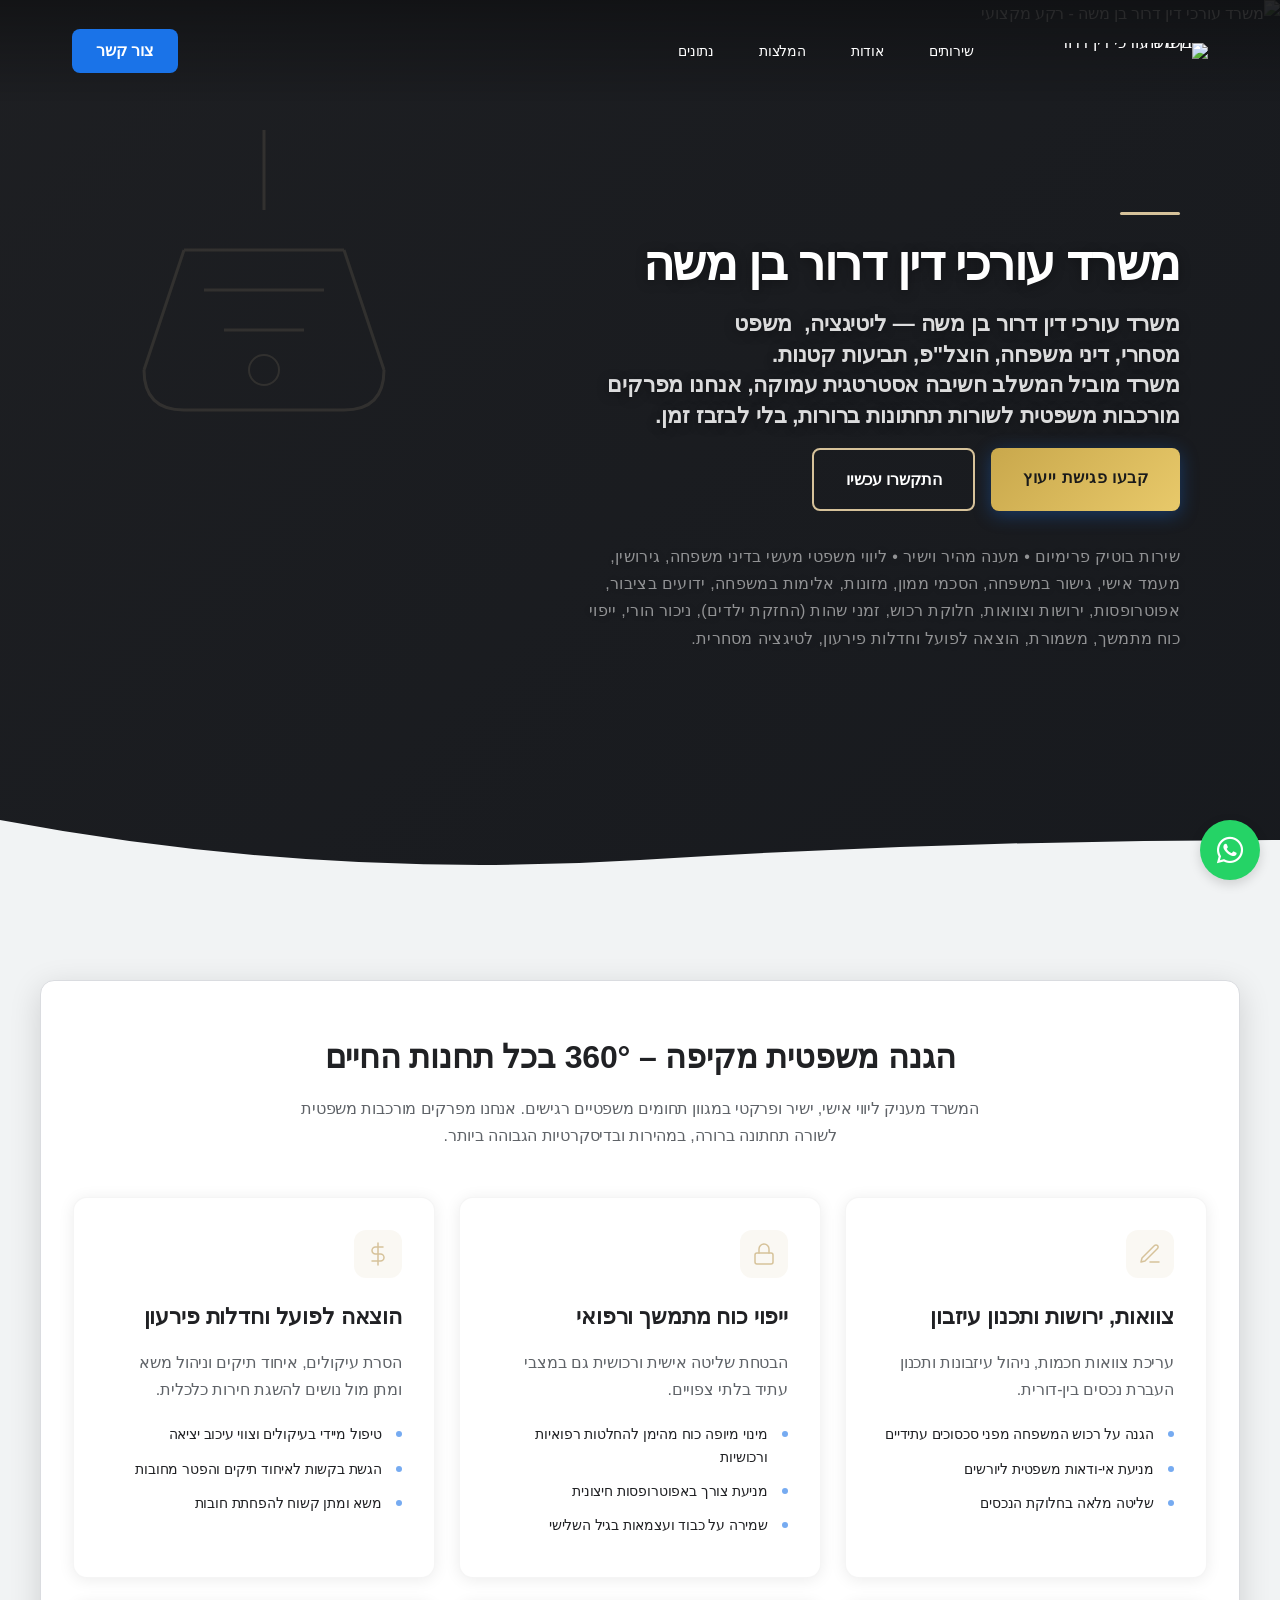
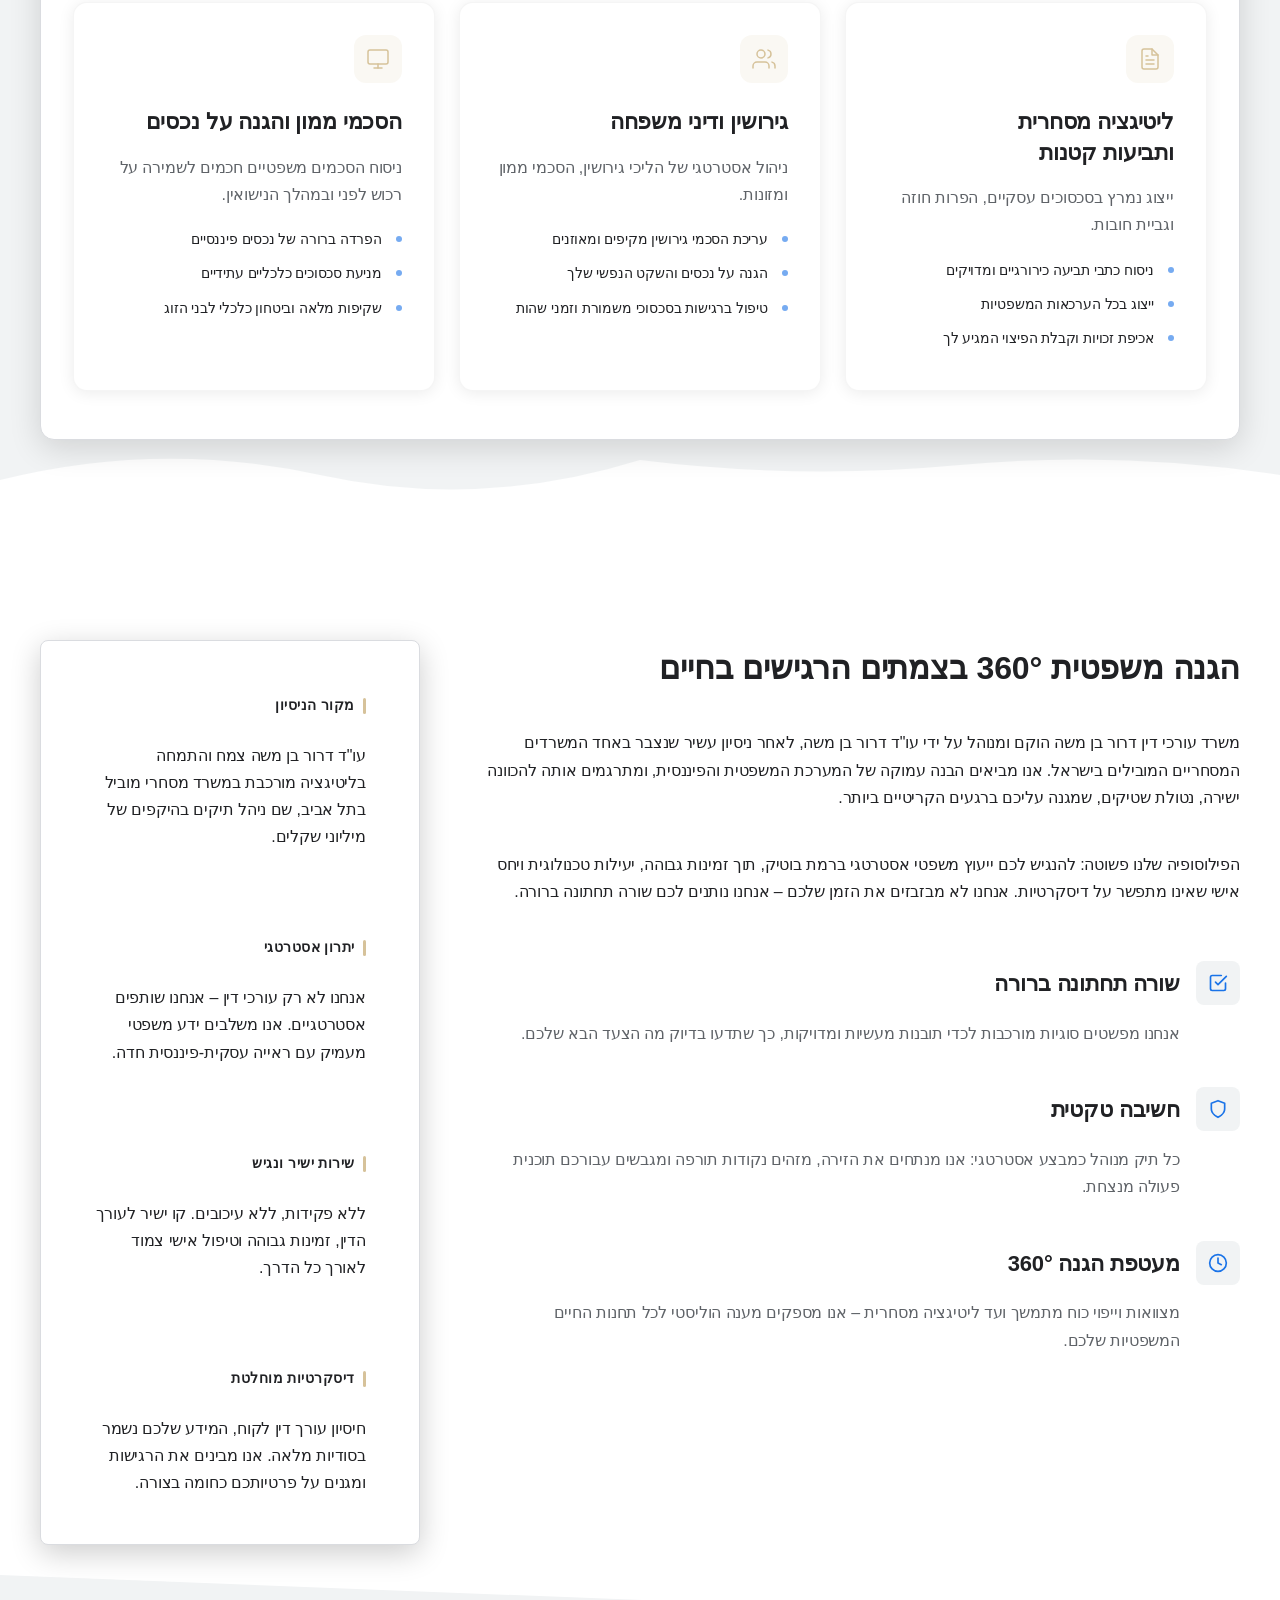
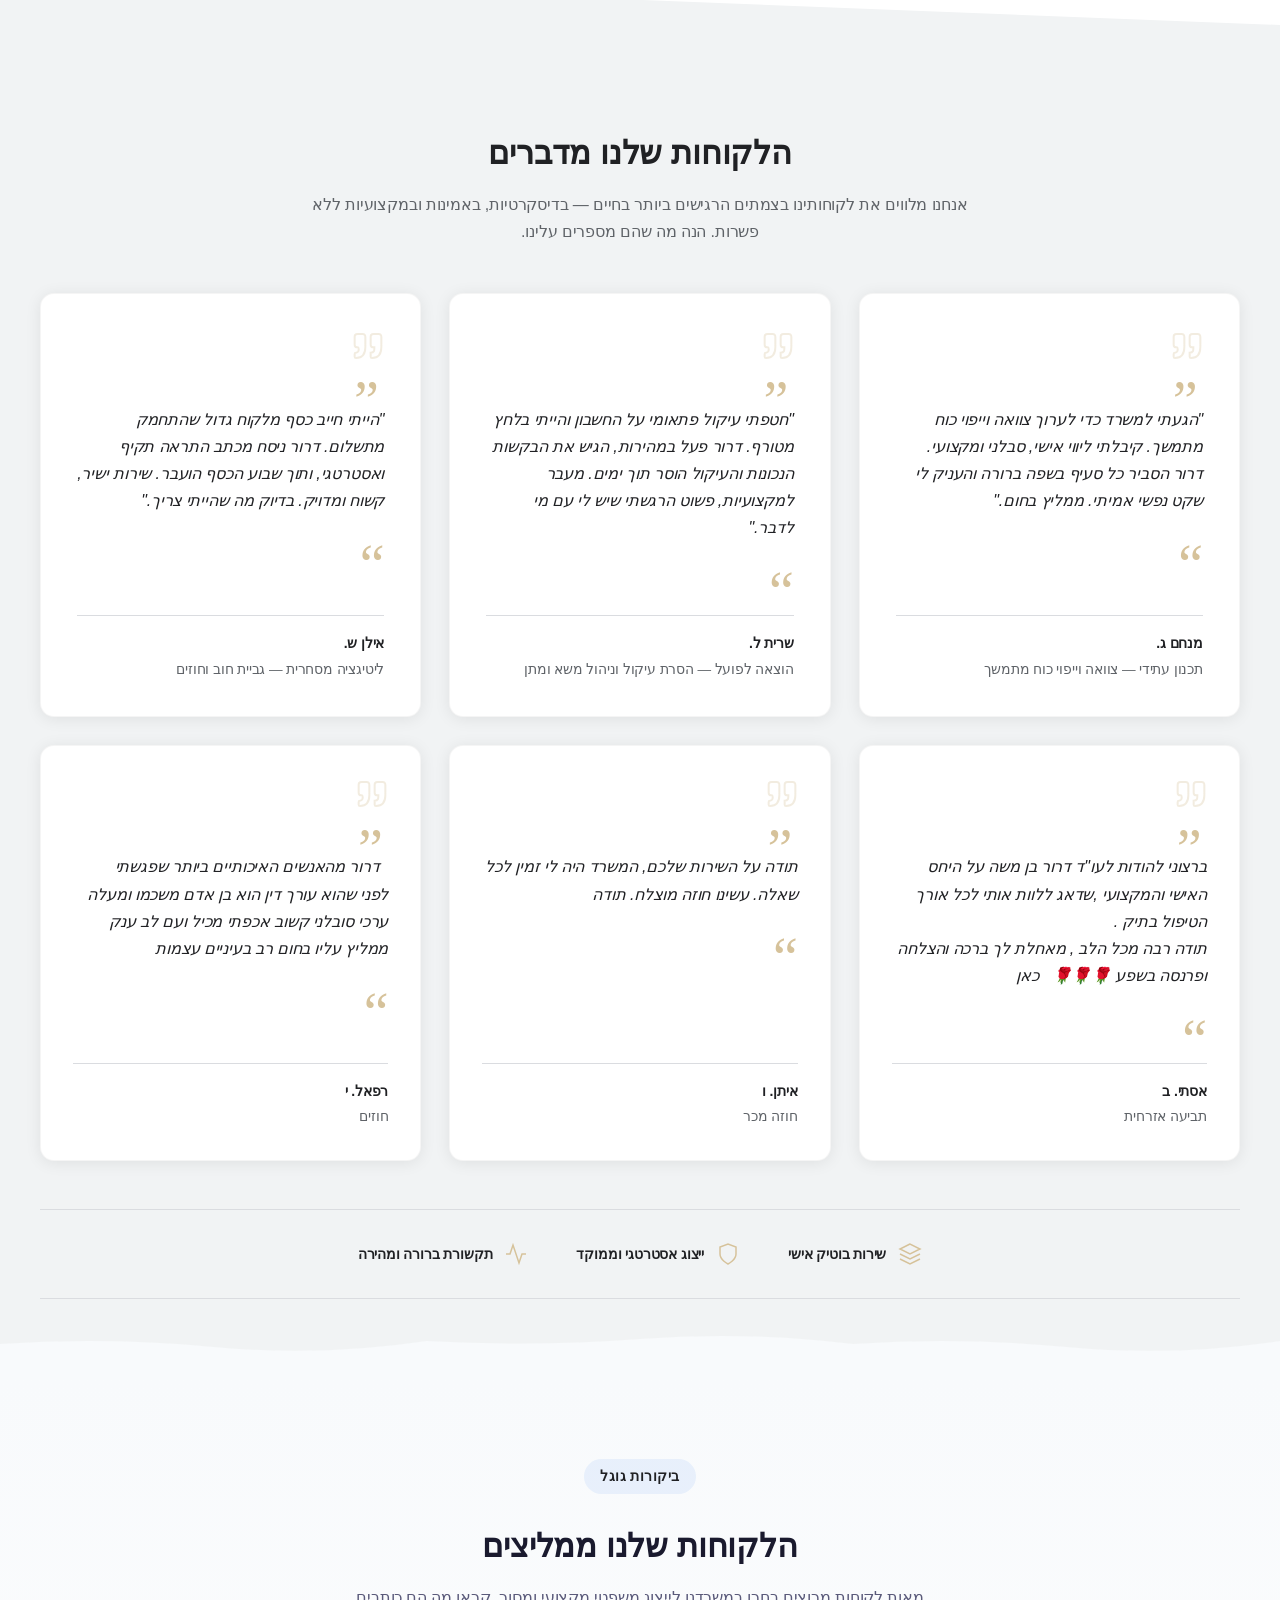
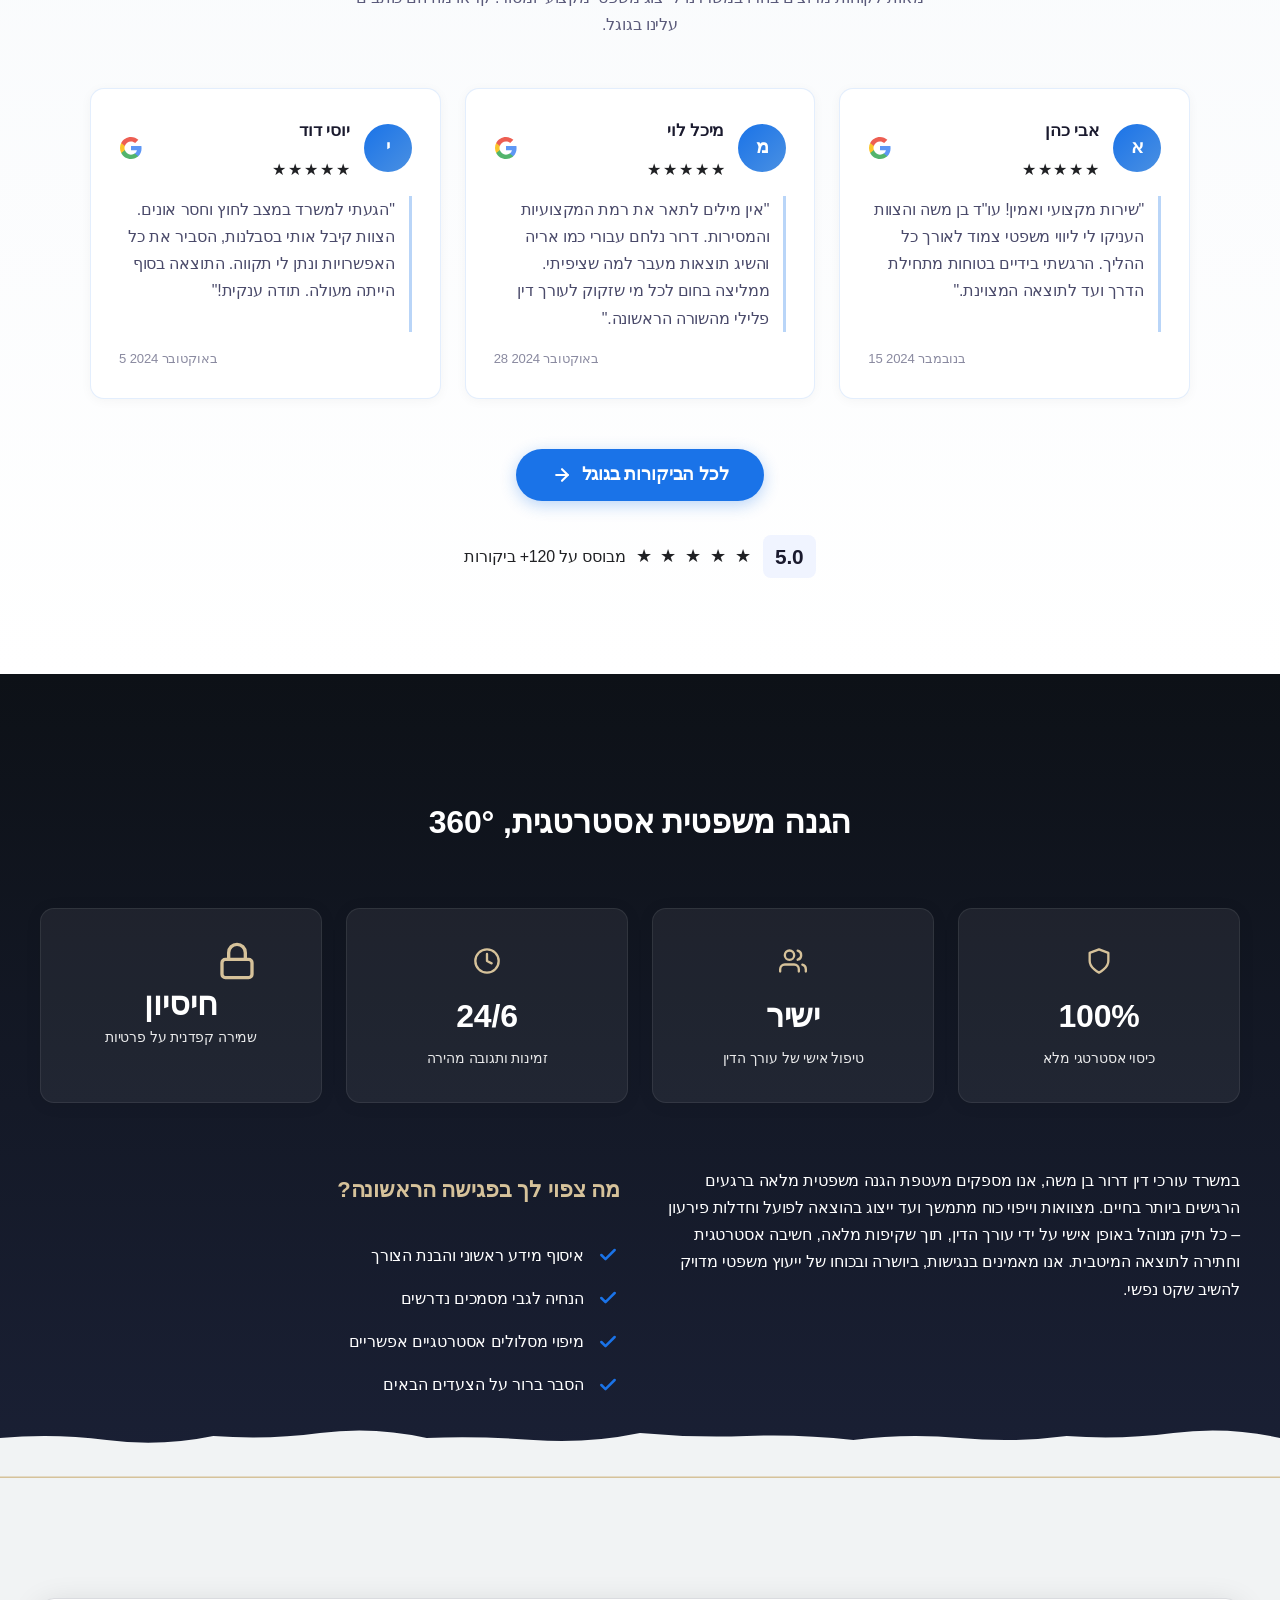
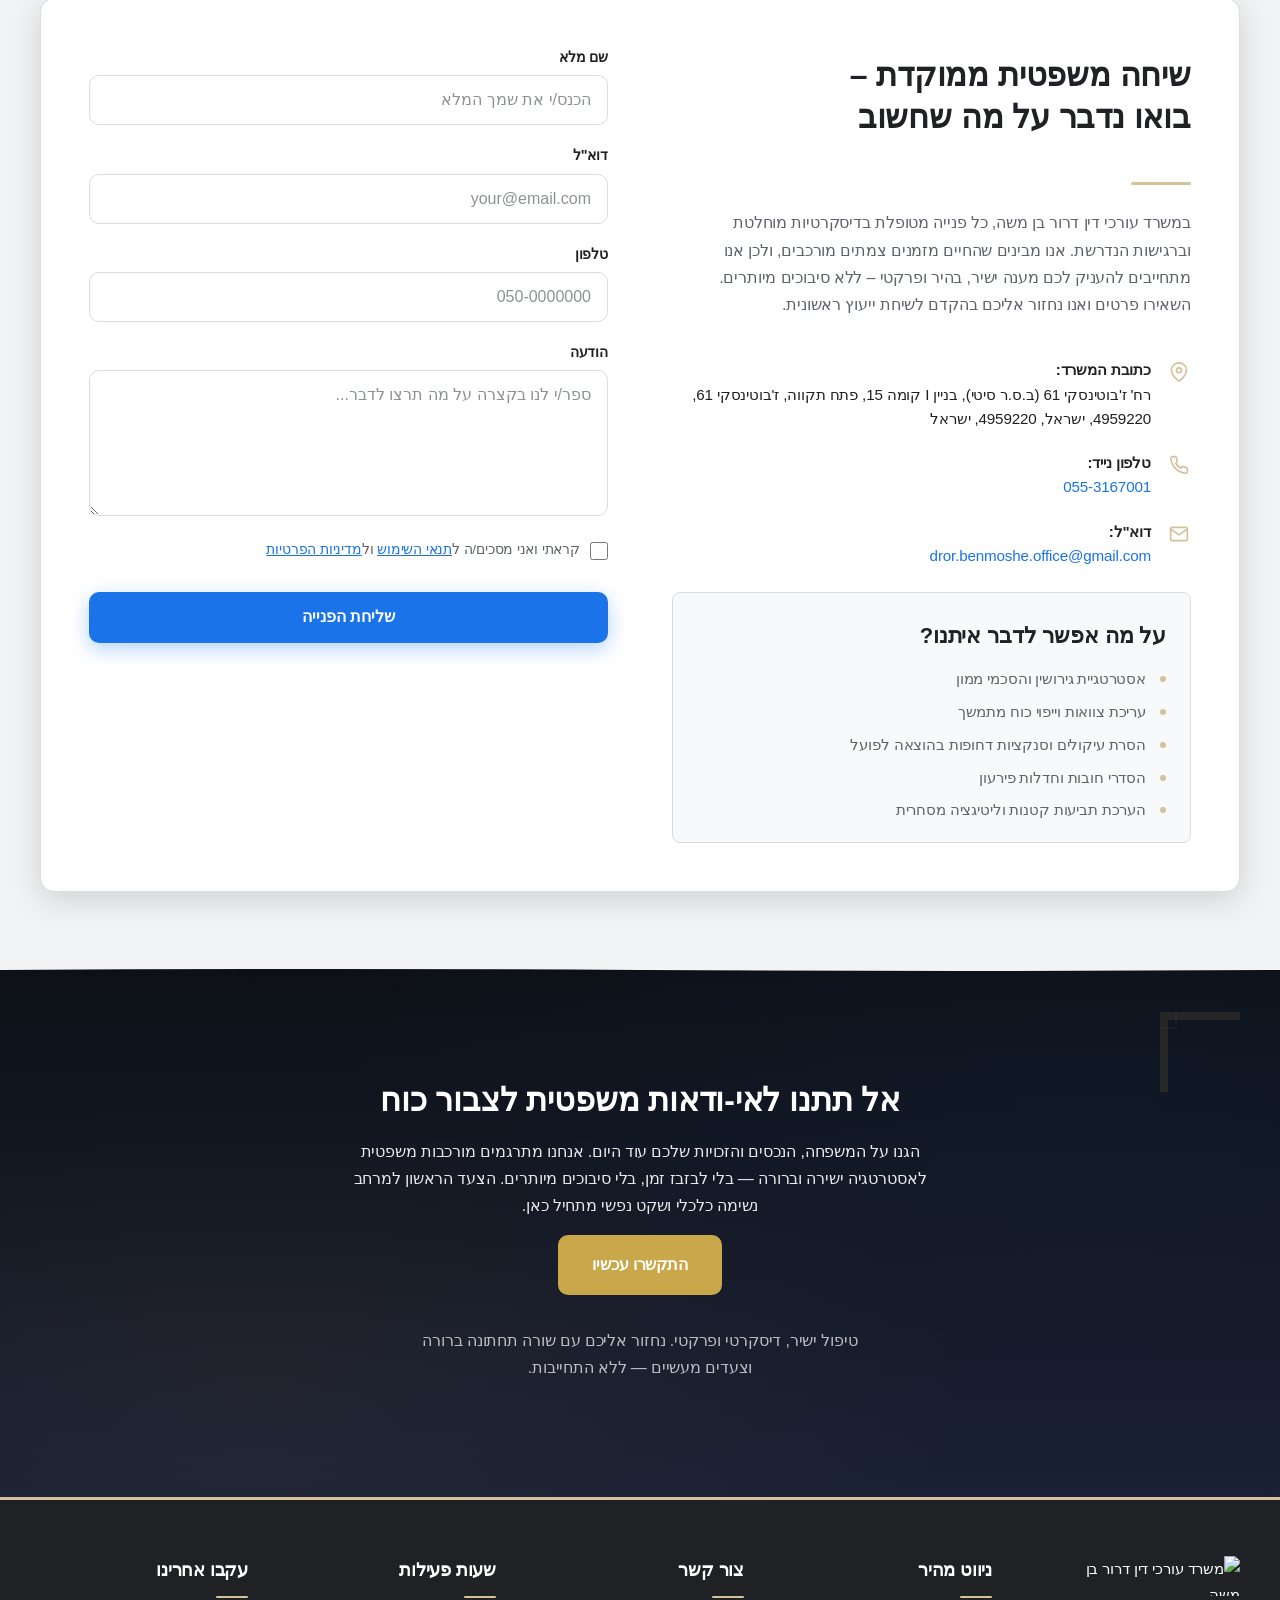
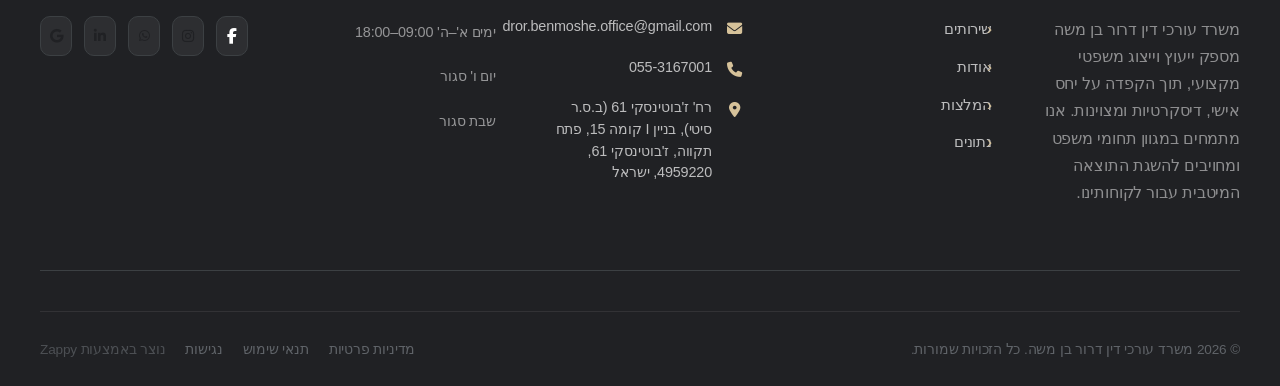
==== commit e9ed58fd: "Background sync: Progressive GitHub Sync" ====
--- a/public/index.html
+++ b/public/index.html
@@ -1 +1 @@
-<!doctype html><html dir="rtl" lang="he"><head><meta charset="UTF-8"><meta content="width=device-width,initial-scale=1" name="viewport"><meta content="index, follow" name="robots"><title>הגנה משפטית 360° — משרד עורכי דין דרור בן משה</title><meta content="משרד בוטיק מוביל המעניק שירותי ייעוץ משפטי prepaid לרגעים הרגישים בחיים: צוואות, ייפוי כוח, חדלות פירעון ותביעות קטנות. דיסקרטיות, בהירות וליווי צמוד מזומן לפתרון. התקשרו עוד היום לפגישת היכרות." name="description"><meta content="שירותים משפטיים prepaid, ייעוץ משפטי unbundled, עורך דין צוואות וייפוי כוח, חדלות פירעון וייעוץ כלכלי, משרד עורכי דין בוטיק" name="keywords"><link href="/assets/favicon.ico" rel="icon" type="image/x-icon"><link href="/assets/favicon-16x16.png" rel="icon" type="image/png" sizes="16x16"><link href="/assets/favicon-32x32.png" rel="icon" type="image/png" sizes="32x32"><link href="/assets/favicon-48x48.png" rel="icon" type="image/png" sizes="48x48"><link href="/assets/favicon-192x192.png" rel="icon" type="image/png" sizes="192x192"><link href="/assets/favicon-512x512.png" rel="icon" type="image/png" sizes="512x512"><link href="/assets/apple-touch-icon.png" rel="apple-touch-icon"><script>!function(){"use strict";var t="db099680-3b68-44b3-8555-7698081697cc",e="https://api.zappy5.com/api/analytics/track",a=18e5,n=2592e6,o=!0,i=!0,r=!0;var s=function(){var e="zappy_visitor_"+t,a=null;try{if(a=localStorage.getItem(e)){var o=JSON.parse(a),i=Date.now();if(i-o.created<n)return o.lastSeen=i,localStorage.setItem(e,JSON.stringify(o)),o.id}}catch(t){console.warn("Zappy Analytics: LocalStorage not available")}var r="zv_"+Date.now()+"_"+Math.random().toString(36).substr(2,9);try{localStorage.setItem(e,JSON.stringify({id:r,created:Date.now(),lastSeen:Date.now()}))}catch(t){}return r}(),c=function(){var e="zappy_session_"+t,n=null;try{if(n=sessionStorage.getItem(e)){var o=JSON.parse(n),i=Date.now();if(i-o.timestamp<a)return o.timestamp=i,sessionStorage.setItem(e,JSON.stringify(o)),o.id}}catch(t){console.warn("Zappy Analytics: SessionStorage not available")}var r="zs_"+Date.now()+"_"+Math.random().toString(36).substr(2,9);try{sessionStorage.setItem(e,JSON.stringify({id:r,timestamp:Date.now()}))}catch(t){}return r}();function l(a,n){n=n||{};var o={website_id:t,event_type:a,page_path:window.location.pathname,referrer:document.referrer||"direct",visitor_id:s,session_id:c,metadata:n};if(navigator.sendBeacon){var i=new Blob([JSON.stringify(o)],{type:"application/json"});navigator.sendBeacon(e,i)}else fetch(e,{method:"POST",headers:{"Content-Type":"application/json"},body:JSON.stringify(o),keepalive:!0}).catch(function(t){console.warn("Zappy Analytics: Failed to track event",t)})}o&&l("pageview",{title:document.title,url:window.location.href}),i&&document.addEventListener("click",function(t){var e=t.target;if("BUTTON"===e.tagName||e.closest("button")){var a="BUTTON"===e.tagName?e:e.closest("button");l("click",{element:"button",text:a.textContent.trim().substring(0,100),id:a.id||null,class:a.className||null})}else if("A"===e.tagName||e.closest("a")){var n="A"===e.tagName?e:e.closest("a");l("navigation",{element:"link",text:n.textContent.trim().substring(0,100),href:n.href,external:n.hostname!==window.location.hostname})}},!0),r&&document.addEventListener("submit",function(t){var e=t.target;l("form_submit",{form_id:e.id||null,form_name:e.name||null,form_action:e.action||null,form_method:e.method||"GET"})},!0);var d=Date.now();window.addEventListener("beforeunload",function(){l("page_unload",{time_on_page:Math.floor((Date.now()-d)/1e3),page_path:window.location.pathname})}),window.zappyAnalytics={track:l,getVisitorId:function(){return s},getSessionId:function(){return c}}}()</script><meta content="הגנה משפטית 360° — משרד עורכי דין דרור בן משה" property="og:title"><meta content="משרד בוטיק מוביל המעניק שירותי ייעוץ משפטי prepaid לרגעים הרגישים בחיים: צוואות, ייפוי כוח, חדלות פירעון ותביעות קטנות. דיסקרטיות, בהירות וליווי צמוד מזומן לפתרון. התקשרו עוד היום לפגישת היכרות." property="og:description"><meta content="summary_large_image" name="twitter:card"><meta content="הגנה משפטית 360° — משרד עורכי דין דרור בן משה" name="twitter:title"><meta content="משרד בוטיק מוביל המעניק שירותי ייעוץ משפטי prepaid לרגעים הרגישים בחיים: צוואות, ייפוי כוח, חדלות פירעון ותביעות קטנות. דיסקרטיות, בהירות וליווי צמוד מזומן לפתרון. התקשרו עוד היום לפגישת היכרות." name="twitter:description"><meta content="website" property="og:type"><meta content="he_IL" property="og:locale"><link href="https://cdnjs.cloudflare.com/ajax/libs/font-awesome/6.4.0/css/all.min.css" rel="stylesheet"><style>.skip-link{position:absolute;top:0;left:0;transform:translateY(-200%);padding:12px 18px;background:var(--bg-dark,#1a1a1a);color:var(--text-light,#fff);font-weight:600;border-radius:0 0 8px 0;z-index:10000}.skip-link:focus{transform:none;outline:2px solid var(--ring,#fff);outline-offset:2px}:focus-visible{outline:2px solid var(--ring,currentColor);outline-offset:3px}</style><link href="/assets/favicon.ico" rel="icon" type="image/x-icon"><link href="/assets/favicon-16x16.png" rel="icon" type="image/png" sizes="16x16"><link href="/assets/favicon-32x32.png" rel="icon" type="image/png" sizes="32x32"><link href="/assets/favicon-48x48.png" rel="icon" type="image/png" sizes="48x48"><link href="/assets/favicon-192x192.png" rel="icon" type="image/png" sizes="192x192"><link href="/assets/favicon-512x512.png" rel="icon" type="image/png" sizes="512x512"><link href="/assets/apple-touch-icon.png" rel="apple-touch-icon"><link href="https://cdn.jsdelivr.net/npm/vanilla-cookieconsent@3/dist/cookieconsent.css" rel="stylesheet"><script src="https://cdn.jsdelivr.net/npm/vanilla-cookieconsent@3/dist/cookieconsent.umd.js"></script><script src="https://cdn.jsdelivr.net/gh/mickidum/acc_toolbar/acctoolbar/acctoolbar.min.js"></script><link href="/styles.css" rel="stylesheet"><script>window.ZAPPY_WEBSITE_ID="db099680-3b68-44b3-8555-7698081697cc",window.ZAPPY_API_BASE="https://api.zappy5.com"</script><style id="zappy-dropdown-submenu-styles">#navMenu li:has(.sub-menu),.nav-menu li:has(.sub-menu),.navbar li:has(.sub-menu),nav li:has(.sub-menu){position:relative}#navMenu .sub-menu,.nav-menu .sub-menu,.navbar .sub-menu,nav .sub-menu{display:block!important;position:absolute!important;top:100%;left:0;min-width:220px;background:#fff;border-radius:8px;box-shadow:0 8px 25px rgba(0,0,0,.15);padding:8px 0;opacity:0;visibility:hidden;transform:translateY(10px);transition:all .3s ease;z-index:1000;list-style:none;pointer-events:none}#navMenu li:hover>.sub-menu,.nav-menu li:hover>.sub-menu,.navbar li:hover>.sub-menu,nav li:hover>.sub-menu{opacity:1!important;visibility:visible!important;transform:translateY(0)!important;pointer-events:auto!important}.sub-menu li{list-style:none;margin:0;padding:0}.sub-menu a{display:block!important;padding:10px 16px!important;color:var(--text-dark,#333)!important;font-weight:500;text-decoration:none;white-space:nowrap;transition:background-color .2s}.sub-menu .zappy-nav-child>a{padding-left:28px!important;font-size:.9em!important;opacity:.85!important}[dir=rtl] .sub-menu .zappy-nav-child>a,html[lang=ar] .sub-menu .zappy-nav-child>a,html[lang=he] .sub-menu .zappy-nav-child>a{padding-left:10px!important;padding-right:28px!important}.sub-menu .zappy-nav-parent>a{font-weight:600!important}.sub-menu a:hover{background-color:#f5f5f5}[dir=rtl] .nav-menu .sub-menu,[dir=rtl] .navbar .sub-menu,[dir=rtl] nav .sub-menu,html[lang=ar] .nav-menu .sub-menu,html[lang=ar] .navbar .sub-menu,html[lang=ar] nav .sub-menu,html[lang=he] .nav-menu .sub-menu,html[lang=he] .navbar .sub-menu,html[lang=he] nav .sub-menu{left:auto!important;right:0!important}.sub-menu:empty,.sub-menu:not(:has(li)):not(:has(> a)),.sub-menu:not(:has(li:not(.zappy-hidden-menu-item))):not(:has(> a)){display:none!important;opacity:0!important;visibility:hidden!important;pointer-events:none!important}li:has(.menu-group-title):hover>.sub-menu{opacity:1!important;visibility:visible!important;transform:translateY(0)!important;pointer-events:auto!important}#navMenu>li>.menu-group-title,.nav-menu>li>.menu-group-title{display:inline-block;padding:.5rem 1rem;cursor:default;user-select:none}@media (max-width:768px){#navMenu .sub-menu,.nav-menu .sub-menu,.navbar .sub-menu,nav .sub-menu{position:static!important;transform:none!important;box-shadow:none!important;background:0 0!important;max-height:0;overflow:hidden;opacity:0;visibility:hidden;transition:max-height .3s ease,opacity .3s ease;padding:0!important;border-radius:0!important}#navMenu .sub-menu.mobile-expanded,.nav-menu .sub-menu.mobile-expanded,.navbar .sub-menu.mobile-expanded{max-height:none!important;overflow-y:visible!important;opacity:1!important;visibility:visible!important;padding:8px 0 8px 16px!important}[dir=rtl] .sub-menu.mobile-expanded,html[lang=he] .sub-menu.mobile-expanded{padding:8px 16px 8px 0!important}#navMenu li:hover>.sub-menu,.nav-menu li:hover>.sub-menu,.navbar li:hover>.sub-menu,nav li:hover>.sub-menu{opacity:0;visibility:hidden;pointer-events:none}#navMenu li>.sub-menu.mobile-expanded,.nav-menu li>.sub-menu.mobile-expanded,.navbar li>.sub-menu.mobile-expanded,nav li>.sub-menu.mobile-expanded{opacity:1!important;visibility:visible!important;pointer-events:auto!important}#navMenu li:has(.sub-menu),.nav-menu li:has(.sub-menu),.navbar li:has(.sub-menu),nav li:has(.sub-menu){display:flex!important;flex-wrap:wrap!important;align-items:center!important;position:relative!important;min-height:44px!important}#navMenu li:has(.sub-menu)>a,.nav-menu li:has(.sub-menu)>a,.navbar li:has(.sub-menu)>a,nav li:has(.sub-menu)>a{flex:1!important;min-width:0!important}#navMenu li:has(.sub-menu)>.menu-group-title,.nav-menu li:has(.sub-menu)>.menu-group-title,.navbar li:has(.sub-menu)>.menu-group-title,nav li:has(.sub-menu)>.menu-group-title{flex:1!important;min-width:0!important;padding:0!important;line-height:inherit!important}#navMenu li:has(.sub-menu)>.sub-menu,.nav-menu li:has(.sub-menu)>.sub-menu,.navbar li:has(.sub-menu)>.sub-menu,nav li:has(.sub-menu)>.sub-menu{flex-basis:100%!important;width:100%!important}#navMenu li:has(.sub-menu)>a [class*=arrow],#navMenu li:has(.sub-menu)>a [class*=chevron],.nav-menu li:has(.sub-menu)>a .fa-angle-down,.nav-menu li:has(.sub-menu)>a .fa-chevron-down,.nav-menu li:has(.sub-menu)>a [class*=arrow],.nav-menu li:has(.sub-menu)>a [class*=chevron],nav li:has(.sub-menu)>a [class*=arrow],nav li:has(.sub-menu)>a [class*=chevron]{display:none!important;visibility:hidden!important}.mobile-submenu-toggle{display:flex!important;align-items:center!important;justify-content:center!important;width:44px!important;height:auto!important;background:0 0!important;border:none!important;cursor:pointer!important;color:var(--text-light)!important;position:static!important;flex-shrink:0!important;align-self:stretch!important;z-index:2!important;padding:0!important;margin:0!important}.mobile-submenu-toggle::after{content:''!important;width:0!important;height:0!important;border-left:6px solid transparent!important;border-right:6px solid transparent!important;border-top:7px solid currentColor!important;transition:transform .3s ease!important}.mobile-submenu-toggle.expanded::after{transform:rotate(180deg)!important}.sub-menu a{padding:10px 0!important;display:block!important;color:var(--text-light)!important;white-space:normal!important}.sub-menu .zappy-nav-child>a{padding-left:28px!important;font-size:.9em!important;opacity:.85!important}[dir=rtl] .sub-menu .zappy-nav-child>a,html[lang=ar] .sub-menu .zappy-nav-child>a,html[lang=he] .sub-menu .zappy-nav-child>a{padding-left:0!important;padding-right:28px!important}.sub-menu .zappy-nav-parent>a{font-weight:600!important}#navMenu.active,.nav-menu.active{max-width:100vw!important;overflow-x:hidden!important;box-sizing:border-box!important}.navbar .sub-menu li a,.zappy-products-dropdown .sub-menu a,nav.navbar .sub-menu li a{color:var(--text-light)!important}}@media (min-width:769px){.mobile-submenu-toggle{display:none!important}}</style><style id="zappy-widget-visibility">html[dir=rtl] .whatsapp-float{right:20px!important;left:auto!important}html:not([dir]) .whatsapp-float,html[dir=ltr] .whatsapp-float{left:20px!important;right:auto!important}html[dir=rtl] #mic-access-tool-general-button,html[dir=rtl] #mic-init-access-tool #mic-access-tool-general-button,html[dir=rtl] #mic-init-access-tool .mic-access-tool-general-button,html[dir=rtl] ._access-icon,html[dir=rtl] .mic-access-tool-general-button{left:20px!important;right:auto!important}html:not([dir]) #mic-access-tool-general-button,html:not([dir]) #mic-init-access-tool #mic-access-tool-general-button,html:not([dir]) #mic-init-access-tool .mic-access-tool-general-button,html:not([dir]) ._access-icon,html:not([dir]) .mic-access-tool-general-button,html[dir=ltr] #mic-access-tool-general-button,html[dir=ltr] #mic-init-access-tool #mic-access-tool-general-button,html[dir=ltr] #mic-init-access-tool .mic-access-tool-general-button,html[dir=ltr] ._access-icon,html[dir=ltr] .mic-access-tool-general-button{right:20px!important;left:auto!important}@media (max-width:768px){.whatsapp-float{display:flex!important}}@media (min-width:769px){.whatsapp-float{display:flex!important}}@media (max-width:768px){#mic-access-tool-general-button,#mic-init-access-tool #mic-access-tool-general-button,#mic-init-access-tool .mic-access-tool-general-button,._access-icon,.mic-access-tool-general-button{display:flex!important;visibility:visible!important;opacity:1!important;pointer-events:auto!important}#mic-access-tool-box.opened-mic-access-tool,#mic-init-access-tool #mic-access-tool-box.opened-mic-access-tool,.mic-access-tool-box.opened-mic-access-tool{visibility:visible!important;opacity:1!important;pointer-events:auto!important}}@media (min-width:769px){#mic-access-tool-general-button,#mic-init-access-tool #mic-access-tool-general-button,#mic-init-access-tool .mic-access-tool-general-button,._access-icon,.mic-access-tool-general-button{display:flex!important;visibility:visible!important;opacity:1!important;pointer-events:auto!important}#mic-access-tool-box.opened-mic-access-tool,#mic-init-access-tool #mic-access-tool-box.opened-mic-access-tool,.mic-access-tool-box.opened-mic-access-tool{visibility:visible!important;opacity:1!important;pointer-events:auto!important}}</style></head><body><a href="#main" class="skip-link">דלג לתוכן הראשי</a><nav class="navbar" dir="rtl"><button class="mobile-toggle" aria-label="Menu" id="mobileToggle"><svg viewBox="0 0 24 24" fill="none" height="24" width="24" class="hamburger-icon"><path d="M3 12h18M3 6h18M3 18h18" stroke="currentColor" stroke-width="2" stroke-linecap="round"></path></svg> <svg viewBox="0 0 24 24" fill="none" height="24" width="24" class="close-icon" style="display:none"><path d="M18 6L6 18M6 6l12 12" stroke="currentColor" stroke-width="2" stroke-linecap="round"></path></svg></button> <button class="phone-header-btn" aria-label="Call" data-phone="0553167001"><svg viewBox="0 0 24 24" fill="currentColor" height="20" width="20"><path d="M22 16.92v3a2 2 0 0 1-2.18 2 19.79 19.79 0 0 1-8.63-3.07 19.5 19.5 0 0 1-6-6 19.79 19.79 0 0 1-3.07-8.67A2 2 0 0 1 4.11 2h3a2 2 0 0 1 2 1.72 12.84 12.84 0 0 0 .7 2.81 2 2 0 0 1-.45 2.11L8.09 9.91a16 16 0 0 0 6 6l1.27-1.27a2 2 0 0 1 2.11-.45 12.84 12.84 0 0 0 2.81.7A2 2 0 0 1 22 16.92z"></path></svg></button><div class="nav-container"><div class="nav-right-group"><div class="nav-brand"><a href="/" class="logo-link"><img alt="משרד עורכי דין דרור בן משה" class="logo" src="/assets/legal-services-logo-1780522849122-pnewk5.webp?v=1780522849556-g37ozd"></a></div><ul class="nav-menu" id="navMenu"><li><a href="#services">שירותים</a></li><li><a href="#about">אודות</a></li><li><a href="#testimonials">המלצות</a></li><li><a href="#stats">נתונים</a></li></ul></div><div class="nav-cta-container"><a href="#contact" class="nav-cta-btn">צור קשר</a></div></div></nav><script>window.addEventListener("load",function(){const e=document.querySelector(".navbar, nav, header");if(!e)return void console.log("[Navbar] Navbar element not found");let t=document.getElementById("mobileToggle")||document.querySelector(".mobile-toggle")||document.querySelector(".hamburger")||document.querySelector(".hamburger-menu")||document.querySelector(".menu-toggle")||document.querySelector(".burger-menu")||document.querySelector('[aria-label="Menu"]')||document.querySelector('[aria-label="תפריט"]');const n=document.querySelector(".phone-header-btn"),o=window.getComputedStyle(e);let r=o.backgroundColor;if(console.log("[Navbar] Initial navbar background:",r),"transparent"===r||"rgba(0, 0, 0, 0)"===r||r.startsWith("rgba")&&r.includes(", 0)")){const e=o.backgroundImage;if(e&&"none"!==e)console.log("[Navbar] Navbar has background image/gradient, using dark text"),r="rgb(240, 240, 240)";else{const e=window.getComputedStyle(document.body).backgroundColor;console.log("[Navbar] Navbar transparent, using body background:",e),r=e}}const a=r.match(/\d+/g);if(a&&a.length>=3){const e=(.299*parseInt(a[0])+.587*parseInt(a[1])+.114*parseInt(a[2]))/255;console.log("[Navbar] Mobile button colors preserved from Claude CSS (luminance:",e.toFixed(2)+")");const o=document.createElement("style");o.id="zappy-mobile-nav-fix";document.documentElement.lang;document.documentElement.dir,o.textContent='\n        /* Hide mobile buttons on desktop, show only on mobile */\n        @media (min-width: 769px) {\n          .mobile-toggle,\n          .phone-header-btn {\n            display: none !important;\n          }\n        }\n        \n        /* Show and position mobile buttons correctly on mobile */\n        @media (max-width: 768px) {\n          .navbar,\n          nav.navbar {\n            min-height: 70px !important;\n          }\n\n          .mobile-toggle,\n          .phone-header-btn {\n            position: absolute !important;\n            top: 0 !important;\n            bottom: 0 !important;\n            margin-top: auto !important;\n            margin-bottom: auto !important;\n            transform: none !important;\n            z-index: 1001 !important;\n            display: flex !important;\n            align-items: center !important;\n            justify-content: center !important;\n            width: 36px !important;\n            height: 36px !important;\n            border-radius: 50% !important;\n            border: none !important;\n            cursor: pointer !important;\n            padding: 6px !important;\n            background: none !important;\n            color: var(--nav-text, var(--text-light)) !important;\n            touch-action: manipulation !important;\n            -webkit-tap-highlight-color: transparent !important;\n          }\n\n          html[data-zappy-site-type="ecommerce"] .phone-header-btn,\n          body[data-zappy-site-type="ecommerce"] .phone-header-btn,\n          html[data-zappy-site-type="ecommerce"] header .phone-header-btn,\n          html[data-zappy-site-type="ecommerce"] nav .phone-header-btn {\n            display: none !important;\n            visibility: hidden !important;\n            width: 0 !important;\n            height: 0 !important;\n            min-width: 0 !important;\n            overflow: hidden !important;\n          }\n          \n          /* LTR positioning (default): hamburger LEFT, phone RIGHT */\n          html:not([dir="rtl"]):not([lang="he"]):not([lang="ar"]) .mobile-toggle,\n          html[dir="ltr"] .mobile-toggle {\n            left: 12px !important;\n            right: auto !important;\n          }\n          html:not([dir="rtl"]):not([lang="he"]):not([lang="ar"]) .phone-header-btn,\n          html[dir="ltr"] .phone-header-btn {\n            right: 12px !important;\n            left: auto !important;\n          }\n          \n          /* RTL positioning: hamburger RIGHT, phone LEFT */\n          html[dir="rtl"] .mobile-toggle,\n          html[lang="he"] .mobile-toggle,\n          html[lang="ar"] .mobile-toggle {\n            right: 12px !important;\n            left: auto !important;\n          }\n          html[dir="rtl"] .phone-header-btn,\n          html[lang="he"] .phone-header-btn,\n          html[lang="ar"] .phone-header-btn {\n            left: 12px !important;\n            right: auto !important;\n          }\n          \n          /* CRITICAL: Ensure nav-container has min-height on mobile */\n          /* All children are positioned absolutely/fixed on mobile, so height:auto collapses to 0 */\n          .nav-container {\n            min-height: 70px !important;\n            position: relative !important;\n          }\n          \n          /* Ensure SVG icons are properly sized and inherit color */\n          .mobile-toggle svg,\n          .phone-header-btn svg {\n            width: 24px !important;\n            height: 24px !important;\n            /* Don\'t force display - let JavaScript control hamburger/close toggle */\n          }\n          \n          /* Reset nav-cta-container on mobile - remove desktop box-shadow/padding */\n          /* that creates a visible ghost box when CTA button is hidden */\n          .nav-cta-container {\n            box-shadow: none !important;\n            padding: 0 !important;\n          }\n          \n          /* Hide nav-cta-container entirely on mobile when there\'s no lang-switcher */\n          /* (only the CTA button is inside, and it\'s hidden on mobile) */\n          .nav-cta-container:not(:has(.lang-switcher)) {\n            display: none !important;\n          }\n          \n          /* CRITICAL: Prevent hero image fade gradient from bleeding over headline text */\n          /* The .image-fade-gradient has bottom: -30px (extends below parent) */\n          /* On mobile stacked layout, this overlaps the h1 text below the image */\n          .hero-image-column {\n            overflow: hidden !important;\n          }\n          .image-fade-gradient {\n            bottom: 0 !important;\n          }\n          \n          /* Hide desktop language switcher on mobile - hamburger menu handles it */\n          /* High specificity to override stored CSS */\n          .lang-switcher,\n          .nav-cta-container .lang-switcher,\n          .nav-container .lang-switcher,\n          .navbar .lang-switcher,\n          .navbar .nav-cta-container .lang-switcher {\n            display: none !important;\n          }\n        }\n      ';const r=document.getElementById("zappy-mobile-nav-fix");r&&r.remove(),document.head.appendChild(o),console.log("[Navbar] Critical CSS injected for mobile nav positioning");const i=window.innerWidth<=768;if(t){const e=t.querySelector(".hamburger-icon"),n=t.querySelector(".close-icon");e&&(e.style.setProperty("width","24px","important"),e.style.setProperty("height","24px","important"),e.style.setProperty("display","block","important")),n&&(n.style.setProperty("width","24px","important"),n.style.setProperty("height","24px","important"),n.style.setProperty("display","none","important")),i?(t.style.setProperty("position","absolute","important"),t.style.setProperty("top","0","important"),t.style.setProperty("bottom","0","important"),t.style.setProperty("margin-top","auto","important"),t.style.setProperty("margin-bottom","auto","important"),t.style.setProperty("transform","none","important"),t.style.setProperty("z-index","1001","important"),t.style.removeProperty("left"),t.style.removeProperty("right"),console.log("[Navbar] Mobile toggle positioning applied (mobile viewport)")):(t.style.removeProperty("position"),t.style.removeProperty("top"),t.style.removeProperty("transform"),t.style.removeProperty("z-index"),t.style.removeProperty("left"),t.style.removeProperty("right"),console.log("[Navbar] Desktop viewport - cleared mobile toggle inline positioning"))}if(n){const e=n.querySelector("svg");e&&(e.style.width="24px",e.style.height="24px",e.setAttribute("width","24"),e.setAttribute("height","24")),i?(n.style.setProperty("position","absolute","important"),n.style.setProperty("top","0","important"),n.style.setProperty("bottom","0","important"),n.style.setProperty("margin-top","auto","important"),n.style.setProperty("margin-bottom","auto","important"),n.style.setProperty("transform","none","important"),n.style.setProperty("z-index","1001","important"),n.style.removeProperty("left"),n.style.removeProperty("right"),console.log("[Navbar] Phone button positioning applied (mobile viewport)")):(n.style.removeProperty("position"),n.style.removeProperty("top"),n.style.removeProperty("transform"),n.style.removeProperty("z-index"),n.style.removeProperty("left"),n.style.removeProperty("right"),console.log("[Navbar] Desktop viewport - cleared phone button inline positioning"))}}else console.log("[Navbar] Could not parse background color:",r);t=document.getElementById("mobileToggle")||document.querySelector(".mobile-toggle")||document.querySelector(".hamburger")||document.querySelector(".hamburger-menu")||document.querySelector(".menu-toggle")||document.querySelector(".burger-menu")||document.querySelector('[aria-label="Menu"]')||document.querySelector('[aria-label="תפריט"]');const i=document.getElementById("navMenu")||document.querySelector(".nav-menu")||document.querySelector(".nav-links")||document.querySelector("nav ul:not(.submenu)");if(!t||!i)return void console.log("[Navbar] Mobile toggle or menu not found:",{toggle:!!t,menu:!!i});i.id||(i.id="navMenu"),console.log("[Navbar] Initializing mobile menu...");const l=t.cloneNode(!0);t.parentNode.replaceChild(l,t);var s=0;function p(e){var t=Date.now();t-s<300||(s=t,function(e){e.preventDefault(),e.stopPropagation();const t=l.querySelector(".hamburger-icon"),n=l.querySelector(".close-icon");i.classList.contains("active")?(i.classList.remove("active"),t&&t.style.setProperty("display","block","important"),n&&n.style.setProperty("display","none","important"),document.body.style.overflow="",console.log("[Navbar] Menu closed")):(i.classList.add("active"),t&&t.style.setProperty("display","none","important"),n&&n.style.setProperty("display","block","important"),document.body.style.overflow="hidden",console.log("[Navbar] Menu opened"))}(e))}l.addEventListener("click",p),l.addEventListener("touchend",p),i.querySelectorAll("a").forEach(function(e){e.addEventListener("click",function(){if("#"===this.getAttribute("href"))return;const e=l.querySelector(".hamburger-icon"),t=l.querySelector(".close-icon");i.classList.remove("active"),e&&e.style.setProperty("display","block","important"),t&&t.style.setProperty("display","none","important"),document.body.style.overflow="",console.log("[Navbar] Menu closed (link clicked)")})});var m=i.querySelectorAll(".dropdown-toggle");m.forEach(function(e){e.addEventListener("click",function(e){e.preventDefault(),e.stopPropagation();var t=this.closest(".nav-dropdown");t&&(t.parentNode.querySelectorAll(".nav-dropdown.open").forEach(function(e){e!==t&&e.classList.remove("open")}),t.classList.toggle("open"),console.log("[Navbar] Dropdown toggled:",t.classList.contains("open")?"open":"closed"))})}),document.addEventListener("click",function(e){e.target.closest(".nav-dropdown")||document.querySelectorAll(".nav-dropdown.open").forEach(function(e){e.classList.remove("open")})}),console.log("[Navbar] Dropdown handlers initialized for "+m.length+" dropdowns"),n&&n.addEventListener("click",function(){const e=document.querySelectorAll('a[href^="tel:"]'),t=e.length>0?e[0].getAttribute("href").replace("tel:",""):"+972055-3167001";window.location.href="tel:"+t,console.log("[Navbar] Phone button clicked")}),console.log("[Navbar] Mobile menu initialized successfully")})</script><main id="main"><section class="index-hero-section" data-band-index="0" data-layout-spec="דף הבית-hero" id="hero" data-hero-type="fullscreen-scrim"><img alt="משרד עורכי דין דרור בן משה - רקע מקצועי" class="hero-bg-image" src="/assets/site-index-hero-image-1-1780566230031-qu85rh.webp?v=1780566230031" data-element-id="img-1780522332433-k9efmc0cw" data-element-type="image" data-context="Premium Israeli law office interior with modern tower view at dusk, deep navy and champagne gold tones, clean desk surfaces, blurred city lights through floor-to-ceiling windows, sophisticated and cinematic lighting, no visible people, professional legal atmosphere" data-hero-background="true" data-hero-bg="true" data-placeholder="index-hero-image-1" fetchpriority="high" height="600" loading="eager" style="object-position:50% 50%" width="1200"><div class="hero-scrim" aria-hidden="true"></div><div class="hero-decorative-motif" aria-hidden="true"><svg viewBox="0 0 400 400" xmlns="http://www.w3.org/2000/svg" data-no-icon-edit="true"><path d="M200 40 L200 120 M120 160 L280 160 M140 200 L260 200 M160 240 L240 240 M120 160 L80 280 M280 160 L320 280 M80 280 Q80 320 120 320 L280 320 Q320 320 320 280" fill="none" opacity="0.15" stroke="var(--accent)" stroke-width="3"></path><circle cx="200" cy="280" r="15" fill="none" opacity="0.15" stroke="var(--accent)" stroke-width="2"></circle></svg></div><div class="hero-overlay"><div class="hero-content"><div class="hero-accent-line" aria-hidden="true"></div><h1 class="hero-headline">משרד עורכי דין דרור בן משה</h1><h3 class="hero-subtitle" data-element-id="move-1780522565338-uz7q2cte">משרד עורכי דין דרור בן משה — ליטיגציה,&nbsp; משפט מסחרי, דיני משפחה, הוצל"פ, תביעות קטנות.<br>משרד מוביל המשלב חשיבה אסטרטגית עמוקה, אנחנו מפרקים מורכבות משפטית לשורות תחתונות ברורות, בלי לבזבז זמן.</h3><div class="hero-actions"><a href="#contact" class="hero-btn-primary" data-element-id="btn-1780522332414-jv76w66w7" data-element-type="button" data-native-element="true">קבעו פגישת ייעוץ</a> <a href="tel:0553167001" class="hero-btn-secondary" data-element-id="btn-1780522332414-yjobth21k" data-element-type="button" data-native-element="true">התקשרו עכשיו</a></div><p class="hero-trust-line">שירות בוטיק פרימיום • מענה מהיר וישיר • ליווי משפטי מעשי בדיני משפחה, גירושין, מעמד אישי, גישור במשפחה, הסכמי ממון, מזונות, אלימות במשפחה, ידועים בציבור, אפוטרופסות, ירושות וצוואות, חלוקת רכוש, זמני שהות (החזקת ילדים), ניכור הורי, ייפוי כוח מתמשך, משמורת, הוצאה לפועל וחדלות פירעון, לטיגציה מסחרית.</p></div></div><div class="hero-divider-wrapper" aria-hidden="true"><svg viewBox="0 0 1200 80" xmlns="http://www.w3.org/2000/svg" data-no-icon-edit="true" preserveAspectRatio="none"><path d="M0,80 L0,0 Q300,60 600,40 T1200,20 L1200,80 Z" fill="var(--bg-light)"></path></svg></div></section><section class="index-services-section" data-band-index="1" data-layout-spec="דף הבית-services" id="services"><div class="index-services-section__container"><div class="index-services-section__header"><h2>הגנה משפטית מקיפה – 360° בכל תחנות החיים</h2><p>המשרד מעניק ליווי אישי, ישיר ופרקטי במגוון תחומים משפטיים רגישים. אנחנו מפרקים מורכבות משפטית לשורה תחתונה ברורה, במהירות ובדיסקרטיות הגבוהה ביותר.</p></div><div class="index-services-section__grid"><article class="index-services-section__card"><div class="index-services-section__card-icon"><svg viewBox="0 0 24 24" fill="none" data-element-type="icon" data-icon-type="svg" stroke="currentColor" stroke-width="1.5" height="24" width="24" stroke-linecap="round" stroke-linejoin="round" xmlns="http://www.w3.org/2000/svg"><path d="M12 20h9"></path><path d="M16.5 3.5a2.121 2.121 0 0 1 3 3L7 19l-4 1 1-4L16.5 3.5z"></path></svg></div><h3>צוואות, ירושות ותכנון עיזבון</h3><p>עריכת צוואות חכמות, ניהול עיזבונות ותכנון העברת נכסים בין-דורית.</p><ul><li>הגנה על רכוש המשפחה מפני סכסוכים עתידיים</li><li>מניעת אי-ודאות משפטית ליורשים</li><li>שליטה מלאה בחלוקת הנכסים</li></ul></article><article class="index-services-section__card"><div class="index-services-section__card-icon"><svg viewBox="0 0 24 24" fill="none" data-element-type="icon" data-icon-type="svg" stroke="currentColor" stroke-width="1.5" height="24" width="24" stroke-linecap="round" stroke-linejoin="round" xmlns="http://www.w3.org/2000/svg"><rect height="11" rx="2" ry="2" width="18" x="3" y="11"></rect><path d="M7 11V7a5 5 0 0 1 10 0v4"></path></svg></div><h3>ייפוי כוח מתמשך ורפואי</h3><p>הבטחת שליטה אישית ורכושית גם במצבי עתיד בלתי צפויים.</p><ul><li>מינוי מיופה כוח מהימן להחלטות רפואיות ורכושיות</li><li>מניעת צורך באפוטרופסות חיצונית</li><li>שמירה על כבוד ועצמאות בגיל השלישי</li></ul></article><article class="index-services-section__card"><div class="index-services-section__card-icon"><svg viewBox="0 0 24 24" fill="none" data-element-type="icon" data-icon-type="svg" stroke="currentColor" stroke-width="1.5" height="24" width="24" stroke-linecap="round" stroke-linejoin="round" xmlns="http://www.w3.org/2000/svg"><line x1="12" x2="12" y1="1" y2="23"></line><path d="M17 5H9.5a3.5 3.5 0 0 0 0 7h5a3.5 3.5 0 0 1 0 7H6"></path></svg></div><h3>הוצאה לפועל וחדלות פירעון</h3><p>הסרת עיקולים, איחוד תיקים וניהול משא ומתן מול נושים להשגת חירות כלכלית.</p><ul><li>טיפול מיידי בעיקולים וצווי עיכוב יציאה</li><li>הגשת בקשות לאיחוד תיקים והפטר מחובות</li><li>משא ומתן קשוח להפחתת חובות</li></ul></article><article class="index-services-section__card"><div class="index-services-section__card-icon"><svg viewBox="0 0 24 24" fill="none" data-element-type="icon" data-icon-type="svg" stroke="currentColor" stroke-width="1.5" height="24" width="24" stroke-linecap="round" stroke-linejoin="round" xmlns="http://www.w3.org/2000/svg"><path d="M14 2H6a2 2 0 0 0-2 2v16a2 2 0 0 0 2 2h12a2 2 0 0 0 2-2V8z"></path><polyline points="14 2 14 8 20 8"></polyline><line x1="16" x2="8" y1="13" y2="13"></line><line x1="16" x2="8" y1="17" y2="17"></line><polyline points="10 9 9 9 8 9"></polyline></svg></div><h3>ליטיגציה מסחרית ותביעות קטנות</h3><p>ייצוג נמרץ בסכסוכים עסקיים, הפרות חוזה וגביית חובות.</p><ul><li>ניסוח כתבי תביעה כירורגיים ומדויקים</li><li>ייצוג בכל הערכאות המשפטיות</li><li>אכיפת זכויות וקבלת הפיצוי המגיע לך</li></ul></article><article class="index-services-section__card"><div class="index-services-section__card-icon"><svg viewBox="0 0 24 24" fill="none" data-element-type="icon" data-icon-type="svg" stroke="currentColor" stroke-width="1.5" height="24" width="24" stroke-linecap="round" stroke-linejoin="round" xmlns="http://www.w3.org/2000/svg"><path d="M17 21v-2a4 4 0 0 0-4-4H5a4 4 0 0 0-4 4v2"></path><circle cx="9" cy="7" r="4"></circle><path d="M23 21v-2a4 4 0 0 0-3-3.87"></path><path d="M16 3.13a4 4 0 0 1 0 7.75"></path></svg></div><h3>גירושין ודיני משפחה</h3><p>ניהול אסטרטגי של הליכי גירושין, הסכמי ממון ומזונות.</p><ul><li>עריכת הסכמי גירושין מקיפים ומאוזנים</li><li>הגנה על נכסים והשקט הנפשי שלך</li><li>טיפול ברגישות בסכסוכי משמורת וזמני שהות</li></ul></article><article class="index-services-section__card"><div class="index-services-section__card-icon"><svg viewBox="0 0 24 24" fill="none" data-element-type="icon" data-icon-type="svg" stroke="currentColor" stroke-width="1.5" height="24" width="24" stroke-linecap="round" stroke-linejoin="round" xmlns="http://www.w3.org/2000/svg"><rect height="14" rx="2" ry="2" width="20" x="2" y="3"></rect><line x1="8" x2="16" y1="21" y2="21"></line><line x1="12" x2="12" y1="17" y2="21"></line></svg></div><h3>הסכמי ממון והגנה על נכסים</h3><p>ניסוח הסכמים משפטיים חכמים לשמירה על רכוש לפני ובמהלך הנישואין.</p><ul><li>הפרדה ברורה של נכסים פיננסיים</li><li>מניעת סכסוכים כלכליים עתידיים</li><li>שקיפות מלאה וביטחון כלכלי לבני הזוג</li></ul></article></div></div><div class="index-services-section__divider-wrapper"><svg viewBox="0 0 1200 80" xmlns="http://www.w3.org/2000/svg" data-no-icon-edit="true" preserveAspectRatio="none" aria-hidden="true"><path d="M0,80 L0,40 Q150,0 300,35 T600,20 Q750,40 900,25 T1200,35 L1200,80 Z" fill="#FFFFFF"></path></svg></div></section><section class="index-about-section" data-band-index="2" data-layout-spec="דף הבית-about" id="about"><div class="index-about-section__container"><div class="index-about-section__content"><h2 class="index-about-section__heading">הגנה משפטית 360° בצמתים הרגישים בחיים</h2><p class="index-about-section__paragraph">משרד עורכי דין דרור בן משה הוקם ומנוהל על ידי עו"ד דרור בן משה, לאחר ניסיון עשיר שנצבר באחד המשרדים המסחריים המובילים בישראל. אנו מביאים הבנה עמוקה של המערכת המשפטית והפיננסית, ומתרגמים אותה להכוונה ישירה, נטולת שטיקים, שמגנה עליכם ברגעים הקריטיים ביותר.</p><p class="index-about-section__paragraph">הפילוסופיה שלנו פשוטה: להנגיש לכם ייעוץ משפטי אסטרטגי ברמת בוטיק, תוך זמינות גבוהה, יעילות טכנולוגית ויחס אישי שאינו מתפשר על דיסקרטיות. אנחנו לא מבזבזים את הזמן שלכם – אנחנו נותנים לכם שורה תחתונה ברורה.</p><ul class="index-about-section__principles"><li class="index-about-section__principle-item zappy-grid-item-nested-grid" data-grid-item-index="0"><div class="index-about-section__principle-icon"><svg viewBox="0 0 24 24" fill="none" data-element-type="icon" data-icon-type="svg" stroke="currentColor" stroke-width="2" height="20" width="20" stroke-linecap="round" stroke-linejoin="round"><polyline points="9 11 12 14 22 4"></polyline><path d="M21 12v7a2 2 0 0 1-2 2H5a2 2 0 0 1-2-2V5a2 2 0 0 1 2-2h11"></path></svg></div><div class="index-about-section__principle-text"><h3 class="index-about-section__principle-title">שורה תחתונה ברורה</h3><p class="index-about-section__principle-desc">אנחנו מפשטים סוגיות מורכבות לכדי תובנות מעשיות ומדויקות, כך שתדעו בדיוק מה הצעד הבא שלכם.</p></div></li><li class="index-about-section__principle-item zappy-grid-item-nested-grid" data-grid-item-index="1"><div class="index-about-section__principle-icon"><svg viewBox="0 0 24 24" fill="none" data-element-type="icon" data-icon-type="svg" stroke="currentColor" stroke-width="2" height="20" width="20" stroke-linecap="round" stroke-linejoin="round"><path d="M12 22s8-4 8-10V5l-8-3-8 3v7c0 6 8 10 8 10z"></path></svg></div><div class="index-about-section__principle-text"><h3 class="index-about-section__principle-title">חשיבה טקטית</h3><p class="index-about-section__principle-desc">כל תיק מנוהל כמבצע אסטרטגי: אנו מנתחים את הזירה, מזהים נקודות תורפה ומגבשים עבורכם תוכנית פעולה מנצחת.</p></div></li><li class="index-about-section__principle-item zappy-grid-item-nested-grid" data-grid-item-index="2"><div class="index-about-section__principle-icon"><svg viewBox="0 0 24 24" fill="none" data-element-type="icon" data-icon-type="svg" stroke="currentColor" stroke-width="2" height="20" width="20" stroke-linecap="round" stroke-linejoin="round"><circle cx="12" cy="12" r="10"></circle><path d="M12 6v6l4 2"></path></svg></div><div class="index-about-section__principle-text"><h3 class="index-about-section__principle-title">מעטפת הגנה 360°</h3><p class="index-about-section__principle-desc">מצוואות וייפוי כוח מתמשך ועד ליטיגציה מסחרית – אנו מספקים מענה הוליסטי לכל תחנות החיים המשפטיות שלכם.</p></div></li></ul></div><div class="index-about-section__trust-panel"><div class="index-about-section__trust-block"><p><span class="index-about-section__trust-label" style="color:rgb(32, 33, 36) !important">מקור הניסיון</span></p><p class="index-about-section__trust-text">עו"ד דרור בן משה צמח והתמחה בליטיגציה מורכבת במשרד מסחרי מוביל בתל אביב, שם ניהל תיקים בהיקפים של מיליוני שקלים.</p></div><div class="index-about-section__trust-block"><p class="zappy-editable"><span class="index-about-section__trust-label" style="color:rgb(32, 33, 36) !important">יתרון אסטרטגי</span></p><p class="index-about-section__trust-text">אנחנו לא רק עורכי דין – אנחנו שותפים אסטרטגיים. אנו משלבים ידע משפטי מעמיק עם ראייה עסקית-פיננסית חדה.</p></div><div class="index-about-section__trust-block"><p class="zappy-editable"><span class="index-about-section__trust-label" style="color:rgb(32, 33, 36) !important">שירות ישיר ונגיש</span></p><p class="index-about-section__trust-text">ללא פקידות, ללא עיכובים. קו ישיר לעורך הדין, זמינות גבוהה וטיפול אישי צמוד לאורך כל הדרך.</p></div><div class="index-about-section__trust-block"><p><span class="index-about-section__trust-label" style="color:rgb(32, 33, 36) !important">דיסקרטיות מוחלטת</span></p><p class="index-about-section__trust-text">חיסיון עורך דין לקוח, המידע שלכם נשמר בסודיות מלאה. אנו מבינים את הרגישות ומגנים על פרטיותכם כחומה בצורה.</p></div></div></div><div class="index-about-section__divider-wrapper" aria-hidden="true" data-no-icon-edit="true"><svg viewBox="0 0 1200 80" xmlns="http://www.w3.org/2000/svg" preserveAspectRatio="none"><path d="M0,80 L0,30 L1200,80 L1200,80 Z" fill="var(--bg-light)"></path></svg></div></section><section class="index-testimonials-section" data-band-index="3" data-layout-spec="דף הבית-testimonials" id="testimonials"><div class="index-testimonials-section__container"><div class="index-testimonials-section__intro"><h2 class="index-testimonials-section__title">הלקוחות שלנו מדברים</h2><p class="index-testimonials-section__subtitle">אנחנו מלווים את לקוחותינו בצמתים הרגישים ביותר בחיים — בדיסקרטיות, באמינות ובמקצועיות ללא פשרות. הנה מה שהם מספרים עלינו.</p></div><div class="zappy-preserve-css-grid index-testimonials-section__grid" data-original-gap="24px" data-original-item-width="384" data-zappy-auto-grid="true" data-zappy-explicit-columns="true" id="zappy-auto-grid-1780522668644-vvd410" style="--zappy-grid-cols:repeat(3, minmax(0, 1fr));display:grid;grid-template-columns:repeat(3, minmax(0, 1fr));align-items:stretch !important"><article class="index-testimonials-section__card" data-grid-item-index="0"><div class="index-testimonials-section__card-quote-icon"><svg viewBox="0 0 24 24" fill="none" data-element-type="icon" data-icon-type="svg" stroke="currentColor" stroke-width="1.5" height="32" width="32"><path d="M3 21c3 0 7-1 7-8V5c0-1.25-.756-2.017-2-2H4c-1.25 0-2 .75-2 1.972V11c0 1.25.75 2 2 2 1 0 1 0 1 1v1c0 1-1 2-2 2s-1 .008-1 1.031V20c0 1 0 1 1 1z"></path><path d="M15 21c3 0 7-1 7-8V5c0-1.25-.757-2.017-2-2h-4c-1.25 0-2 .75-2 1.972V11c0 1.25.75 2 2 2h.75c0 2.25.25 4-2.75 4v3c0 1 0 1 1 1z"></path></svg></div><blockquote class="index-testimonials-section__quote"><p>"הגעתי למשרד כדי לערוך צוואה וייפוי כוח מתמשך. קיבלתי ליווי אישי, סבלני ומקצועי. דרור הסביר כל סעיף בשפה ברורה והעניק לי שקט נפשי אמיתי. ממליץ בחום."</p></blockquote><div class="index-testimonials-section__meta"><span class="index-testimonials-section__client-name">מנחם ג.</span> <span class="index-testimonials-section__case-type">תכנון עתידי — צוואה וייפוי כוח מתמשך</span></div></article><article class="index-testimonials-section__card" data-grid-item-index="1"><div class="index-testimonials-section__card-quote-icon"><svg viewBox="0 0 24 24" fill="none" data-element-type="icon" data-icon-type="svg" stroke="currentColor" stroke-width="1.5" height="32" width="32"><path d="M3 21c3 0 7-1 7-8V5c0-1.25-.756-2.017-2-2H4c-1.25 0-2 .75-2 1.972V11c0 1.25.75 2 2 2 1 0 1 0 1 1v1c0 1-1 2-2 2s-1 .008-1 1.031V20c0 1 0 1 1 1z"></path><path d="M15 21c3 0 7-1 7-8V5c0-1.25-.757-2.017-2-2h-4c-1.25 0-2 .75-2 1.972V11c0 1.25.75 2 2 2h.75c0 2.25.25 4-2.75 4v3c0 1 0 1 1 1z"></path></svg></div><blockquote class="index-testimonials-section__quote"><p>"חטפתי עיקול פתאומי על החשבון והייתי בלחץ מטורף. דרור פעל במהירות, הגיש את הבקשות הנכונות והעיקול הוסר תוך ימים. מעבר למקצועיות, פשוט הרגשתי שיש לי עם מי לדבר."</p></blockquote><div class="index-testimonials-section__meta"><span class="index-testimonials-section__client-name">שרית ל.</span> <span class="index-testimonials-section__case-type">הוצאה לפועל — הסרת עיקול וניהול משא ומתן</span></div></article><article class="index-testimonials-section__card" data-grid-item-index="2"><div class="index-testimonials-section__card-quote-icon"><svg viewBox="0 0 24 24" fill="none" data-element-type="icon" data-icon-type="svg" stroke="currentColor" stroke-width="1.5" height="32" width="32"><path d="M3 21c3 0 7-1 7-8V5c0-1.25-.756-2.017-2-2H4c-1.25 0-2 .75-2 1.972V11c0 1.25.75 2 2 2 1 0 1 0 1 1v1c0 1-1 2-2 2s-1 .008-1 1.031V20c0 1 0 1 1 1z"></path><path d="M15 21c3 0 7-1 7-8V5c0-1.25-.757-2.017-2-2h-4c-1.25 0-2 .75-2 1.972V11c0 1.25.75 2 2 2h.75c0 2.25.25 4-2.75 4v3c0 1 0 1 1 1z"></path></svg></div><blockquote class="index-testimonials-section__quote"><p>"הייתי חייב כסף מלקוח גדול שהתחמק מתשלום. דרור ניסח מכתב התראה תקיף ואסטרטגי, ותוך שבוע הכסף הועבר. שירות ישיר, קשוח ומדויק. בדיוק מה שהייתי צריך."</p></blockquote><div class="index-testimonials-section__meta"><span class="index-testimonials-section__client-name">אילן ש.</span> <span class="index-testimonials-section__case-type">ליטיגציה מסחרית — גביית חוב וחוזים</span></div></article><article class="index-testimonials-section__card" data-grid-item-index="3" style="background-color:rgb(255, 255, 255) !important;padding:32px !important;box-sizing:border-box;grid-area:auto !important"><div class="index-testimonials-section__card-quote-icon"><svg viewBox="0 0 24 24" fill="none" data-element-type="icon" data-icon-type="svg" stroke="currentColor" stroke-width="1.5" height="32" width="32" data-element-id="icon-1780522993575-ydspvpprx"><path d="M3 21c3 0 7-1 7-8V5c0-1.25-.756-2.017-2-2H4c-1.25 0-2 .75-2 1.972V11c0 1.25.75 2 2 2 1 0 1 0 1 1v1c0 1-1 2-2 2s-1 .008-1 1.031V20c0 1 0 1 1 1z"></path><path d="M15 21c3 0 7-1 7-8V5c0-1.25-.757-2.017-2-2h-4c-1.25 0-2 .75-2 1.972V11c0 1.25.75 2 2 2h.75c0 2.25.25 4-2.75 4v3c0 1 0 1 1 1z"></path></svg></div><blockquote class="index-testimonials-section__quote"><p>ברצוני להודות לעו"ד דרור בן משה על היחס האישי והמקצועי ,שדאג ללוות אותי לכל אורך הטיפול בתיק .<br>תודה רבה מכל הלב , מאחלת לך ברכה והצלחה ופרנסה בשפע 🌹🌹🌹‏&nbsp;&nbsp;&nbsp;כאן</p></blockquote><div class="index-testimonials-section__meta"><span class="index-testimonials-section__client-name">אסתי. ב </span><span class="index-testimonials-section__case-type">תביעה אזרחית</span></div></article><article class="index-testimonials-section__card" data-grid-item-index="4" style="background-color:rgb(255, 255, 255) !important;padding:32px !important;box-sizing:border-box;grid-area:auto !important"><div class="index-testimonials-section__card-quote-icon"><svg viewBox="0 0 24 24" fill="none" data-element-type="icon" data-icon-type="svg" stroke="currentColor" stroke-width="1.5" height="32" width="32" data-element-id="icon-1780522993575-ydspvpprx-add-1780523040613-qjzlog"><path d="M3 21c3 0 7-1 7-8V5c0-1.25-.756-2.017-2-2H4c-1.25 0-2 .75-2 1.972V11c0 1.25.75 2 2 2 1 0 1 0 1 1v1c0 1-1 2-2 2s-1 .008-1 1.031V20c0 1 0 1 1 1z"></path><path d="M15 21c3 0 7-1 7-8V5c0-1.25-.757-2.017-2-2h-4c-1.25 0-2 .75-2 1.972V11c0 1.25.75 2 2 2h.75c0 2.25.25 4-2.75 4v3c0 1 0 1 1 1z"></path></svg></div><blockquote class="index-testimonials-section__quote"><p>תודה על השירות שלכם, המשרד היה לי זמין לכל שאלה. עשינו חוזה מוצלח. תודה</p></blockquote><div class="index-testimonials-section__meta"><span class="index-testimonials-section__client-name">איתן. ו </span><span class="index-testimonials-section__case-type">חוזה מכר</span></div></article><article class="index-testimonials-section__card" data-grid-item-index="5" style="background-color:rgb(255, 255, 255) !important;padding:32px !important;box-sizing:border-box;grid-area:auto !important"><div class="index-testimonials-section__card-quote-icon"><svg viewBox="0 0 24 24" fill="none" data-element-type="icon" data-icon-type="svg" stroke="currentColor" stroke-width="1.5" height="32" width="32" data-element-id="icon-1780522993575-ydspvpprx-add-1780523040613-qjzlog-add-1780523066563-kll6b0"><path d="M3 21c3 0 7-1 7-8V5c0-1.25-.756-2.017-2-2H4c-1.25 0-2 .75-2 1.972V11c0 1.25.75 2 2 2 1 0 1 0 1 1v1c0 1-1 2-2 2s-1 .008-1 1.031V20c0 1 0 1 1 1z"></path><path d="M15 21c3 0 7-1 7-8V5c0-1.25-.757-2.017-2-2h-4c-1.25 0-2 .75-2 1.972V11c0 1.25.75 2 2 2h.75c0 2.25.25 4-2.75 4v3c0 1 0 1 1 1z"></path></svg></div><blockquote class="index-testimonials-section__quote"><p>&nbsp; דרור מהאנשים האיכותיים ביותר שפגשתי<br>לפני שהוא עורך דין הוא בן אדם משכמו ומעלה<br>ערכי סובלני קשוב אכפתי מכיל ועם לב ענק<br>ממליץ עליו בחום רב בעיניים עצמות&nbsp;&nbsp;</p></blockquote><div class="index-testimonials-section__meta"><span class="index-testimonials-section__client-name">רפאל. י</span> <span class="index-testimonials-section__case-type">חוזים</span></div></article></div><div class="index-testimonials-section__trust-strip"><div class="index-testimonials-section__trust-item"><svg viewBox="0 0 24 24" fill="none" data-element-type="icon" data-icon-type="svg" stroke="currentColor" stroke-width="1.5" height="24" width="24"><path d="M12 2L2 7l10 5 10-5-10-5zM2 17l10 5 10-5M2 12l10 5 10-5"></path></svg> <span>שירות בוטיק אישי</span></div><div class="index-testimonials-section__trust-item"><svg viewBox="0 0 24 24" fill="none" data-element-type="icon" data-icon-type="svg" stroke="currentColor" stroke-width="1.5" height="24" width="24"><path d="M12 22s8-4 8-10V5l-8-3-8 3v7c0 6 8 10 8 10z"></path></svg> <span>ייצוג אסטרטגי וממוקד</span></div><div class="index-testimonials-section__trust-item"><svg viewBox="0 0 24 24" fill="none" data-element-type="icon" data-icon-type="svg" stroke="currentColor" stroke-width="1.5" height="24" width="24"><path d="M22 12h-4l-3 9L9 3l-3 9H2"></path></svg> <span>תקשורת ברורה ומהירה</span></div></div></div><div class="index-testimonials-section__divider-wrapper"><svg viewBox="0 0 1200 80" xmlns="http://www.w3.org/2000/svg" data-no-icon-edit="true" preserveAspectRatio="none" aria-hidden="true"><path d="M0,80 L0,45 Q100,38 200,48 T400,42 Q500,48 600,40 T800,45 Q900,38 1000,48 T1200,42 L1200,80 Z" fill="var(--bg-dark)"></path></svg></div></section><section class="index-stats-section" data-band-index="4" data-layout-spec="דף הבית-stats" id="stats"><div class="index-stats-section__container"><h2 class="index-stats-section__heading">הגנה משפטית אסטרטגית, 360°</h2><div class="zappy-preserve-css-grid index-stats-section__metrics" data-original-gap="24px" data-original-item-width="282" data-zappy-auto-grid="true" data-zappy-explicit-columns="true" id="zappy-auto-grid-1780522668651-p5rlr2" style="--zappy-grid-cols:repeat(4, minmax(0, 1fr));grid-template-columns:repeat(4, minmax(0, 1fr));display:grid;align-items:stretch !important"><div class="index-stats-section__metric-card" data-grid-item-index="0"><span class="index-stats-section__metric-icon"><svg viewBox="0 0 24 24" fill="none" data-element-type="icon" data-icon-type="svg" stroke="currentColor" stroke-width="2" stroke-linecap="round" stroke-linejoin="round" xmlns="http://www.w3.org/2000/svg"><path d="M12 22s8-4 8-10V5l-8-3-8 3v7c0 6 8 10 8 10z"></path></svg></span><span class="index-stats-section__metric-value" style="color:rgb(255, 255, 255) !important">100%</span> <span class="index-stats-section__metric-label">כיסוי אסטרטגי מלא</span></div><div class="index-stats-section__metric-card" data-grid-item-index="1"><span class="index-stats-section__metric-icon"><svg viewBox="0 0 24 24" fill="none" data-element-type="icon" data-icon-type="svg" stroke="currentColor" stroke-width="2" stroke-linecap="round" stroke-linejoin="round" xmlns="http://www.w3.org/2000/svg"><path d="M17 21v-2a4 4 0 0 0-4-4H5a4 4 0 0 0-4 4v2"></path><circle cx="9" cy="7" r="4"></circle><path d="M23 21v-2a4 4 0 0 0-3-3.87"></path><path d="M16 3.13a4 4 0 0 1 0 7.75"></path></svg></span><span class="index-stats-section__metric-value" style="color:rgb(255, 255, 255) !important">ישיר</span> <span class="index-stats-section__metric-label">טיפול אישי של עורך הדין</span></div><div class="index-stats-section__metric-card" data-grid-item-index="2"><span class="index-stats-section__metric-icon"><svg viewBox="0 0 24 24" fill="none" data-element-type="icon" data-icon-type="svg" stroke="currentColor" stroke-width="2" stroke-linecap="round" stroke-linejoin="round" xmlns="http://www.w3.org/2000/svg" style="cursor:pointer"><circle cx="12" cy="12" r="10"></circle><polyline points="12 6 12 12 16 14"></polyline></svg></span><span class="index-stats-section__metric-value" style="color:rgb(255, 255, 255) !important">24/6</span> <span class="index-stats-section__metric-label">זמינות ותגובה מהירה</span></div><div class="index-stats-section__metric-card" data-grid-item-index="3"><p><span class="index-stats-section__metric-icon"><br><br><svg viewBox="0 0 24 24" fill="none" data-element-type="icon" data-icon-type="svg" stroke="currentColor" stroke-width="2" height="64" width="64" stroke-linecap="round" stroke-linejoin="round" xmlns="http://www.w3.org/2000/svg" data-element-id="zappy-temp-icon-1780523150138-4ya2a3oh7" data-size-adjusted="true" style="color:rgb(214, 194, 154);cursor:pointer;width:64px !important;height:64px !important"><rect height="11" rx="2" ry="2" width="18" x="3" y="11"></rect><path d="M7 11V7a5 5 0 0 1 10 0v4"></path></svg></span><span class="index-stats-section__metric-value" style="color:rgb(255, 255, 255) !important">חיסיון<br></span><span class="index-stats-section__metric-label">שמירה קפדנית על פרטיות</span></p></div></div><div class="index-stats-section__info-row"><div class="index-stats-section__description"><p>במשרד עורכי דין דרור בן משה, אנו מספקים מעטפת הגנה משפטית מלאה ברגעים הרגישים ביותר בחיים. מצוואות וייפוי כוח מתמשך ועד ייצוג בהוצאה לפועל וחדלות פירעון – כל תיק מנוהל באופן אישי על ידי עורך הדין, תוך שקיפות מלאה, חשיבה אסטרטגית וחתירה לתוצאה המיטבית. אנו מאמינים בנגישות, ביושרה ובכוחו של ייעוץ משפטי מדויק להשיב שקט נפשי.</p></div><div class="index-stats-section__checklist"><h3 class="index-stats-section__checklist-heading">מה צפוי לך בפגישה הראשונה?</h3><ul class="index-stats-section__checklist-list"><li class="index-stats-section__checklist-item" data-grid-item-index="0"><span class="index-stats-section__check-icon"><svg viewBox="0 0 24 24" fill="none" data-element-type="icon" data-icon-type="svg" stroke="currentColor" stroke-width="3" stroke-linecap="round" stroke-linejoin="round" xmlns="http://www.w3.org/2000/svg"><polyline points="20 6 9 17 4 12"></polyline></svg></span><span>איסוף מידע ראשוני והבנת הצורך</span></li><li class="index-stats-section__checklist-item" data-grid-item-index="1"><span class="index-stats-section__check-icon"><svg viewBox="0 0 24 24" fill="none" data-element-type="icon" data-icon-type="svg" stroke="currentColor" stroke-width="3" stroke-linecap="round" stroke-linejoin="round" xmlns="http://www.w3.org/2000/svg"><polyline points="20 6 9 17 4 12"></polyline></svg></span><span>הנחיה לגבי מסמכים נדרשים</span></li><li class="index-stats-section__checklist-item" data-grid-item-index="2"><span class="index-stats-section__check-icon"><svg viewBox="0 0 24 24" fill="none" data-element-type="icon" data-icon-type="svg" stroke="currentColor" stroke-width="3" stroke-linecap="round" stroke-linejoin="round" xmlns="http://www.w3.org/2000/svg"><polyline points="20 6 9 17 4 12"></polyline></svg></span><span>מיפוי מסלולים אסטרטגיים אפשריים</span></li><li class="index-stats-section__checklist-item" data-grid-item-index="3"><span class="index-stats-section__check-icon"><svg viewBox="0 0 24 24" fill="none" data-element-type="icon" data-icon-type="svg" stroke="currentColor" stroke-width="3" stroke-linecap="round" stroke-linejoin="round" xmlns="http://www.w3.org/2000/svg"><polyline points="20 6 9 17 4 12"></polyline></svg></span><span>הסבר ברור על הצעדים הבאים</span></li></ul></div></div></div><div class="index-stats-section__divider-wrapper"><svg viewBox="0 0 1200 80" xmlns="http://www.w3.org/2000/svg" data-no-icon-edit="true" preserveAspectRatio="none" aria-hidden="true"><path d="M0,80 L0,40 Q50,35 100,42 T200,38 Q250,42 300,35 T400,40 Q450,38 500,42 T600,35 Q650,40 700,38 T800,42 Q850,35 900,40 T1000,38 Q1050,42 1100,35 T1200,40 L1200,80 Z" fill="var(--bg-light)"></path><line x1="0" x2="1200" y1="80" y2="80" stroke="var(--accent)" stroke-width="3" vector-effect="non-scaling-stroke"></line></svg></div></section><section class="index-contact-section" data-band-index="5" data-layout-spec="דף הבית-contact" id="contact" dir="rtl"><div class="index-contact-section__container"><div class="index-contact-section__card"><div class="index-contact-section__info"><h2 class="index-contact-section__heading">שיחה משפטית ממוקדת – בואו נדבר על מה שחשוב</h2><div class="index-contact-section__gold-line"></div><p class="index-contact-section__description">במשרד עורכי דין דרור בן משה, כל פנייה מטופלת בדיסקרטיות מוחלטת וברגישות הנדרשת. אנו מבינים שהחיים מזמנים צמתים מורכבים, ולכן אנו מתחייבים להעניק לכם מענה ישיר, בהיר ופרקטי – ללא סיבוכים מיותרים. השאירו פרטים ואנו נחזור אליכם בהקדם לשיחת ייעוץ ראשונית.</p><ul class="index-contact-section__details-list"><li class="index-contact-section__detail-item"><div class="index-contact-section__detail-icon"><svg viewBox="0 0 24 24" fill="none" data-element-type="icon" data-icon-type="svg" stroke="currentColor" stroke-width="2" height="20" width="20" stroke-linecap="round" stroke-linejoin="round"><path d="M21 10c0 7-9 13-9 13s-9-6-9-13a9 9 0 0 1 18 0z"></path><circle cx="12" cy="10" r="3"></circle></svg></div><div class="index-contact-section__detail-text"><strong>כתובת המשרד:</strong><br><span>רח' ז'בוטינסקי 61 (ב.ס.ר סיטי), בניין I קומה 15, פתח תקווה, ז'בוטינסקי 61, 4959220, ישראל, 4959220, ישראל</span></div></li><li class="index-contact-section__detail-item" data-zappy-contact-field="phone"><div class="index-contact-section__detail-icon"><svg viewBox="0 0 24 24" fill="none" data-element-type="icon" data-icon-type="svg" stroke="currentColor" stroke-width="2" height="20" width="20" stroke-linecap="round" stroke-linejoin="round"><path d="M22 16.92v3a2 2 0 0 1-2.18 2 19.79 19.79 0 0 1-8.63-3.07 19.5 19.5 0 0 1-6-6 19.79 19.79 0 0 1-3.07-8.67A2 2 0 0 1 4.11 2h3a2 2 0 0 1 2 1.72 12.84 12.84 0 0 0 .7 2.81 2 2 0 0 1-.45 2.11L8.09 9.91a16 16 0 0 0 6 6l1.27-1.27a2 2 0 0 1 2.11-.45 12.84 12.84 0 0 0 2.81.7A2 2 0 0 1 22 16.92z"></path></svg></div><div class="index-contact-section__detail-text"><strong>טלפון נייד:</strong><br><a href="tel:0553167001" class="index-contact-section__link">055-3167001</a></div></li><li class="index-contact-section__detail-item" data-zappy-contact-field="email"><div class="index-contact-section__detail-icon"><svg viewBox="0 0 24 24" fill="none" data-element-type="icon" data-icon-type="svg" stroke="currentColor" stroke-width="2" height="20" width="20" stroke-linecap="round" stroke-linejoin="round"><path d="M4 4h16c1.1 0 2 .9 2 2v12c0 1.1-.9 2-2 2H4c-1.1 0-2-.9-2-2V6c0-1.1.9-2 2-2z"></path><polyline points="22,6 12,13 2,6"></polyline></svg></div><div class="index-contact-section__detail-text"><strong>דוא"ל:</strong><br><a href="mailto:dror.benmoshe.office@gmail.com" class="index-contact-section__link">dror.benmoshe.office@gmail.com</a></div></li></ul><div class="index-contact-section__prompts"><h3 class="index-contact-section__prompts-title">על מה אפשר לדבר איתנו?</h3><ul class="index-contact-section__prompts-list"><li class="index-contact-section__prompt-item">אסטרטגיית גירושין והסכמי ממון</li><li class="index-contact-section__prompt-item">עריכת צוואות וייפוי כוח מתמשך</li><li class="index-contact-section__prompt-item">הסרת עיקולים וסנקציות דחופות בהוצאה לפועל</li><li class="index-contact-section__prompt-item">הסדרי חובות וחדלות פירעון</li><li class="index-contact-section__prompt-item">הערכת תביעות קטנות וליטיגציה מסחרית</li></ul></div></div><div class="index-contact-section__form-wrapper"><form class="contact-form index-contact-section__form" novalidate=""><div class="index-contact-section__form-group"><label class="index-contact-section__form-label" for="index-contact-name">שם מלא</label> <input class="index-contact-section__form-input" name="name" required="" type="text" id="index-contact-name" placeholder="הכנס/י את שמך המלא"></div><div class="index-contact-section__form-group"><label class="index-contact-section__form-label" for="index-contact-email">דוא"ל</label> <input class="index-contact-section__form-input" name="email" required="" type="email" id="index-contact-email" placeholder="your@email.com"></div><div class="index-contact-section__form-group"><label class="index-contact-section__form-label" for="index-contact-phone">טלפון</label> <input class="index-contact-section__form-input" name="phone" required="" type="tel" id="index-contact-phone" placeholder="050-0000000"></div><div class="index-contact-section__form-group"><label class="index-contact-section__form-label" for="index-contact-message">הודעה</label> <textarea class="index-contact-section__form-textarea" id="index-contact-message" name="message" placeholder="ספר/י לנו בקצרה על מה תרצו לדבר..." required="" rows="5"></textarea></div><div class="privacy-consent"><label class="privacy-consent-label"><input class="privacy-consent-checkbox" name="privacy_consent" required="" type="checkbox"> <span>קראתי ואני מסכים/ה ל<a href="/terms" target="_blank">תנאי השימוש</a> ול<a href="/privacy" target="_blank">מדיניות הפרטיות</a></span></label></div><button class="index-contact-section__submit-btn" type="submit">שליחת הפנייה</button></form></div></div></div><div class="index-contact-section__divider-wrapper" aria-hidden="true" data-no-icon-edit="true"><svg viewBox="0 0 1200 60" xmlns="http://www.w3.org/2000/svg" data-no-icon-edit="true" preserveAspectRatio="none" aria-hidden="true"><defs><linearGradient id="index-contact-glow" x1="0%" x2="100%" y1="0%" y2="0%"><stop offset="0%" stop-color="#D6C29A" stop-opacity="0"></stop><stop offset="20%" stop-color="#D6C29A" stop-opacity="0.6"></stop><stop offset="50%" stop-color="#D6C29A" stop-opacity="1"></stop><stop offset="80%" stop-color="#D6C29A" stop-opacity="0.6"></stop><stop offset="100%" stop-color="#D6C29A" stop-opacity="0"></stop></linearGradient></defs><path d="M0,60 L0,58 Q300,56 600,58 T1200,58 L1200,60 Z" fill="#0D1117"></path></svg></div></section><section class="index-cta-section" data-band-index="6" data-layout-spec="דף הבית-cta" id="cta"><div class="index-cta-section__ornament" aria-hidden="true"><svg viewBox="0 0 80 80" fill="none" xmlns="http://www.w3.org/2000/svg"><path d="M0 0 L80 0 L80 8 L8 8 L8 80 L0 80 Z" fill="#C9A84C" opacity="0.15"></path><path d="M0 16 L16 16 L16 0" stroke="#C9A84C" stroke-width="1.5" opacity="0.1"></path></svg></div><div class="index-cta-section__container"><h2 class="index-cta-section__heading">אל תתנו לאי-ודאות משפטית לצבור כוח</h2><p class="index-cta-section__text">הגנו על המשפחה, הנכסים והזכויות שלכם עוד היום. אנחנו מתרגמים מורכבות משפטית לאסטרטגיה ישירה וברורה — בלי לבזבז זמן, בלי סיבוכים מיותרים. הצעד הראשון למרחב נשימה כלכלי ושקט נפשי מתחיל כאן.</p><div class="index-cta-section__actions"><a href="#" class="index-cta-section__btn index-cta-section__btn--primary" data-element-id="btn-1780523597758-ju5jgi9ty" data-element-type="button" data-native-element="true" style="outline:none;border-color:transparent !important;color:rgb(255, 255, 255) !important;background-color:transparent !important;background-image:linear-gradient(135deg, rgb(201, 168, 76), rgb(232, 201, 106)) !important;display:none !important">לתיאום פגישת ייעוץ</a> <a href="0553167001" class="index-cta-section__btn index-cta-section__btn--secondary" data-element-id="btn-1780523597758-8xqup00ja" data-element-type="button" data-native-element="true" style="outline:none;border-color:rgb(201, 168, 76) !important;color:rgb(255, 255, 255) !important;background-color:rgb(201, 168, 76) !important;background-image:none !important">התקשרו עכשיו</a></div><p class="index-cta-section__reassurance">טיפול ישיר, דיסקרטי ופרקטי. נחזור אליכם עם שורה תחתונה ברורה וצעדים מעשיים — ללא התחייבות.</p></div></section></main><footer class="site-footer"><div class="footer-container"><div class="footer-grid"><div class="footer-col footer-company-col"><img alt="משרד עורכי דין דרור בן משה" class="logo" src="/assets/legal-services-logo.webp" data-element-id="img-1780523393142-hzb8i6ser" data-element-type="image" data-zappy-footer-image="true"><p class="company-blurb">משרד עורכי דין דרור בן משה מספק ייעוץ וייצוג משפטי מקצועי, תוך הקפדה על יחס אישי, דיסקרטיות ומצוינות. אנו מתמחים במגוון תחומי משפט ומחויבים להשגת התוצאה המיטבית עבור לקוחותינו.</p></div><div class="footer-col footer-links-col"><h4>ניווט מהיר</h4><ul class="footer-links"><li><a href="#services">שירותים</a></li><li><a href="#about">אודות</a></li><li><a href="#testimonials">המלצות</a></li><li><a href="#stats">נתונים</a></li></ul></div><div class="footer-col footer-contact-col"><h4>צור קשר</h4><ul class="footer-contact"><li><span class="contact-icon"><i class="fas fa-envelope" style="cursor:pointer" data-element-id="icon-1780523393139-6i4peijhm" data-element-type="icon" data-icon-type="fontawesome"></i></span> <span class="contact-text"><a href="mailto:dror.benmoshe.office@gmail.com">dror.benmoshe.office@gmail.com</a></span></li><li><span class="contact-icon"><i class="fas fa-phone" style="cursor:pointer" data-element-id="icon-1780523393140-iecx25r7f" data-element-type="icon" data-icon-type="fontawesome"></i></span> <span class="contact-text"><a href="tel:0553167001">055-3167001</a></span></li><li><a href="/" style="display:flex;align-items:flex-start;gap:inherit"><span class="contact-icon"><i class="fas fa-map-marker-alt" style="cursor:pointer"></i></span> <span class="contact-text">רח' ז'בוטינסקי 61 (ב.ס.ר סיטי), בניין I קומה 15, פתח תקווה, ז'בוטינסקי 61, 4959220, ישראל</span></a></li></ul></div><div class="footer-col footer-hours-col"><h4>שעות פעילות</h4><ul class="footer-hours"><li><a href="/"><span class="hours-day">ימים א'–ה'</span> <span class="hours-time">09:00–18:00</span></a></li><li><a href="/">יום ו' סגור</a></li><li><a href="/"><span class="hours-day">שבת</span> <span class="hours-time">סגור</span></a></li></ul></div><div class="footer-col footer-social-col"><h4>עקבו אחרינו</h4><div class="footer-social"><a href="https://facebook.com/share/1Deh3y4qMK/?mibextid=wwXIfr" aria-label="Facebook" data-zappy-social-placeholder="true"><i class="fab fa-facebook-f"></i></a> <a href="https://instagram.com/dror_benmoshe?igsh=MTU4ZmR1N2tkcWRicA%3D%3D&amp;utm_source=qr" target="_blank" aria-label="Instagram" data-zappy-social-placeholder="true" rel="noopener noreferrer" data-zappy-click-action="link" data-zappy-orig-href="#" data-zappy-orig-rel="" data-zappy-orig-target="" data-zappy-original-link="true"><i class="fab fa-instagram" style="font-size:14px !important;color:rgb(32, 33, 36);cursor:pointer" data-element-id="icon-1780523393140-8y30m7p8k" data-element-type="icon" data-icon-type="fontawesome" data-zappy-click-action="link"></i></a> <a href="https://wa.me/972553167001" target="_blank" aria-label="WhatsApp" data-zappy-social-placeholder="true" rel="noopener noreferrer" data-zappy-click-action="link" data-zappy-orig-href="#" data-zappy-orig-rel="" data-zappy-orig-target="" data-zappy-original-link="true"><i class="fab fa-whatsapp" style="color:rgb(32, 33, 36);cursor:pointer;font-size:12px !important" data-element-id="icon-1780523393140-zlocposqp" data-element-type="icon" data-icon-type="fontawesome" data-zappy-click-action="link"></i></a> <a href="https://linkedin.com/company/dror-ben-moshe-296510349?utm_source=share_via&amp;utm_content=profile&amp;utm_medium=member_ios" target="_blank" aria-label="LinkedIn" data-zappy-social-placeholder="true" rel="noopener noreferrer" data-element-id="element-ai-1780525974060-lk9r2m" data-element-type="icon"><i class="fab fa-linkedin-in" style="font-size:14px !important;color:rgb(32, 33, 36);cursor:pointer" data-element-id="icon-1780525822049-e5uhuc2u9" data-element-type="icon" data-icon-type="fontawesome"></i></a> <a href="https://share.google/2PM06YISPsl3VGBaF" target="_blank" aria-label="Google Reviews" data-zappy-social-placeholder="true" rel="noopener noreferrer"><i class="fab fa-google" style="font-size:14px !important;color:rgb(32, 33, 36);cursor:pointer"></i></a></div></div></div><div class="footer-bottom"><div class="footer-bottom-left"><span class="copyright">© 2026 משרד עורכי דין דרור בן משה. כל הזכויות שמורות.</span></div><div class="footer-bottom-right"><a href="/privacy">מדיניות פרטיות</a> <a href="/terms">תנאי שימוש</a> <a href="/accessibility">נגישות</a> <a href="https://zappy5.com" class="zappy-attribution" target="_blank">נוצר באמצעות Zappy</a></div></div></div></footer><a href="https://wa.me/972553167001" class="whatsapp-float" aria-label="WhatsApp"><i class="fab fa-whatsapp"></i></a><div data-integration="accessibility:toolbar"></div><script src="/script.js"></script><script id="zappy-mobile-submenu-script">!function(){function e(){if(window.innerWidth>768)return document.querySelectorAll(".mobile-submenu-toggle").forEach(function(e){e.remove()}),void document.querySelectorAll(".sub-menu.mobile-expanded").forEach(function(e){e.classList.remove("mobile-expanded")});document.querySelectorAll(".nav-menu li:has(.sub-menu), nav li:has(.sub-menu), .navbar li:has(.sub-menu), #navMenu li:has(.sub-menu)").forEach(function(e){if(!e.querySelector(".mobile-submenu-toggle")){var t=e.querySelector(".sub-menu"),n=e.querySelector(":scope > a");if(t&&n){var o=document.createElement("button");o.className="mobile-submenu-toggle",o.setAttribute("aria-label","Toggle submenu"),o.setAttribute("type","button"),n.insertAdjacentElement("afterend",o),o.addEventListener("click",function(e){e.preventDefault(),e.stopPropagation(),document.querySelectorAll(".sub-menu.mobile-expanded").forEach(function(e){if(e!==t){e.classList.remove("mobile-expanded");var n=e.parentElement.querySelector(".mobile-submenu-toggle");n&&n.classList.remove("expanded")}}),t.classList.toggle("mobile-expanded"),o.classList.toggle("expanded")})}}})}var t;"loading"===document.readyState?document.addEventListener("DOMContentLoaded",e):e(),window.addEventListener("resize",function(){clearTimeout(t),t=setTimeout(e,250)});var n=new MutationObserver(function(t){t.forEach(function(t){if("attributes"===t.type){var n=t.target;n.classList&&(n.classList.contains("active")||n.classList.contains("open"))&&setTimeout(e,100)}})});setTimeout(function(){document.querySelectorAll(".mobile-menu, .nav-menu, #navMenu, nav").forEach(function(e){n.observe(e,{attributes:!0,attributeFilter:["class","style"]})})},500)}()</script><script id="zappy-navbar-scroll-effect">!function(){var e=document.querySelector("nav.navbar,.navbar:not(.zappy-catalog-menu)"),t=document.querySelector(".zappy-catalog-menu,#zappy-catalog-menu");if(e){var r="rgba(241,243,244,0.85)",o=getComputedStyle(document.documentElement),a=o.getPropertyValue("--text-dark").trim()||"#1a1a1a",s=(o.getPropertyValue("--text-light").trim(),a);e.style.transition="background 0.3s ease,backdrop-filter 0.3s ease,-webkit-backdrop-filter 0.3s ease,box-shadow 0.3s ease",t&&(t.style.transition="background 0.3s ease,backdrop-filter 0.3s ease,-webkit-backdrop-filter 0.3s ease");var n="a,.navbar-brand,.navbar-brand a,.dropdown-toggle,.mobile-toggle,.phone-header-btn,.mobile-hamburger-btn,.mobile-close-btn,.mobile-submenu-toggle,.nav-link",l=["cart-link","login-link","nav-search-toggle","search-toggle"];window.addEventListener("scroll",f,{passive:!0}),window.addEventListener("resize",f,{passive:!0}),f();var i=document.querySelector('section[class*="hero"],[data-hero-type],main:not(.courses-page-main)>section:first-child'),d=!1;if(i){var p=getComputedStyle(i),c=p.backgroundImage;if(c&&"none"!==c)if(-1!==c.indexOf("url(")){var b=p.backgroundColor.match(/\d+/g);d=!(b&&b.length>=3)||h(parseInt(b[0]),parseInt(b[1]),parseInt(b[2]))<.4}else if(-1!==c.indexOf("gradient")){var y=c.match(/rgba?\(\s*(\d+)\s*,\s*(\d+)\s*,\s*(\d+)/g);if(y&&y.length>0){for(var g=0,m=0;m<y.length;m++){var u=y[m].match(/\d+/g);g+=h(parseInt(u[0]),parseInt(u[1]),parseInt(u[2]))}d=g/y.length<.4}else d=!0}else d=!0;else{var k=p.backgroundColor.match(/\d+/g);k&&k.length>=3&&(d=h(parseInt(k[0]),parseInt(k[1]),parseInt(k[2]))<.4)}}d||(window.removeEventListener("scroll",f),window.removeEventListener("resize",f),e.classList.add("scrolled"),window.innerWidth>768&&(e.style.setProperty("--frosted-text",s),e.style.setProperty("background-image","none","important"),e.style.setProperty("background-color",r,"important"),e.style.backdropFilter="blur(12px)",e.style.webkitBackdropFilter="blur(12px)",e.style.boxShadow="0 2px 16px rgba(0,0,0,0.12)",w(e,s)),t&&(t.classList.add("scrolled"),window.innerWidth>768&&(t.style.setProperty("background",r,"important"),t.style.setProperty("backdrop-filter","blur(12px)","important"),t.style.setProperty("-webkit-backdrop-filter","blur(12px)","important"),w(t,s))),window._zappyNavNoDarkHero=!0)}function w(e,t){for(var r=e.querySelectorAll(n),o=0;o<r.length;o++){var a=!1;(r[o].closest(".sub-menu")||r[o].closest(".dropdown-menu"))&&(a=!0);for(var s=0;s<l.length;s++)if(r[o].classList.contains(l[s])){a=!0;break}a||r[o].style.setProperty("color",t,"important")}}function v(e){for(var t=e.querySelectorAll(n),r=0;r<t.length;r++)t[r].closest(".sub-menu")||t[r].closest(".dropdown-menu")||t[r].style.removeProperty("color")}function f(){if(!window._zappyNavNoDarkHero){if(window.innerWidth<=768)return e.classList.remove("scrolled"),v(e),void(t&&(t.classList.remove("scrolled"),v(t)));(window.scrollY||window.pageYOffset)>60?(e.classList.add("scrolled"),e.style.setProperty("background-color",r,"important"),e.style.setProperty("background-image","none","important"),e.style.setProperty("--frosted-text",s),e.style.backdropFilter="blur(12px)",e.style.webkitBackdropFilter="blur(12px)",e.style.boxShadow="0 2px 16px rgba(0,0,0,0.12)",w(e,s),t&&(t.classList.add("scrolled"),t.style.setProperty("background",r,"important"),t.style.setProperty("backdrop-filter","blur(12px)","important"),t.style.setProperty("-webkit-backdrop-filter","blur(12px)","important"),w(t,s))):(e.classList.remove("scrolled"),e.style.setProperty("background-color","transparent","important"),e.style.removeProperty("background-image"),e.style.removeProperty("--frosted-text"),e.style.backdropFilter="none",e.style.webkitBackdropFilter="none",e.style.boxShadow="none",v(e),t&&(t.classList.remove("scrolled"),t.style.setProperty("background","transparent","important"),t.style.setProperty("backdrop-filter","none","important"),t.style.setProperty("-webkit-backdrop-filter","none","important"),v(t)))}}function h(e,t,r){return t/=255,r/=255,.2126*(e=(e/=255)<=.03928?e/12.92:Math.pow((e+.055)/1.055,2.4))+.7152*(t=t<=.03928?t/12.92:Math.pow((t+.055)/1.055,2.4))+.0722*(r=r<=.03928?r/12.92:Math.pow((r+.055)/1.055,2.4))}}()</script></body></html>+<!doctype html><html dir="rtl" lang="he"><head><meta charset="UTF-8"><meta content="width=device-width,initial-scale=1" name="viewport"><meta content="index, follow" name="robots"><title>הגנה משפטית 360° — משרד עורכי דין דרור בן משה</title><meta content="משרד בוטיק מוביל המעניק שירותי ייעוץ משפטי prepaid לרגעים הרגישים בחיים: צוואות, ייפוי כוח, חדלות פירעון ותביעות קטנות. דיסקרטיות, בהירות וליווי צמוד מזומן לפתרון. התקשרו עוד היום לפגישת היכרות." name="description"><meta content="שירותים משפטיים prepaid, ייעוץ משפטי unbundled, עורך דין צוואות וייפוי כוח, חדלות פירעון וייעוץ כלכלי, משרד עורכי דין בוטיק" name="keywords"><link href="/assets/favicon.ico" rel="icon" type="image/x-icon"><link href="/assets/favicon-16x16.png" rel="icon" type="image/png" sizes="16x16"><link href="/assets/favicon-32x32.png" rel="icon" type="image/png" sizes="32x32"><link href="/assets/favicon-48x48.png" rel="icon" type="image/png" sizes="48x48"><link href="/assets/favicon-192x192.png" rel="icon" type="image/png" sizes="192x192"><link href="/assets/favicon-512x512.png" rel="icon" type="image/png" sizes="512x512"><link href="/assets/apple-touch-icon.png" rel="apple-touch-icon"><script>!function(){"use strict";var t="db099680-3b68-44b3-8555-7698081697cc",e="https://api.zappy5.com/api/analytics/track",a=18e5,n=2592e6,o=!0,i=!0,r=!0;var s=function(){var e="zappy_visitor_"+t,a=null;try{if(a=localStorage.getItem(e)){var o=JSON.parse(a),i=Date.now();if(i-o.created<n)return o.lastSeen=i,localStorage.setItem(e,JSON.stringify(o)),o.id}}catch(t){console.warn("Zappy Analytics: LocalStorage not available")}var r="zv_"+Date.now()+"_"+Math.random().toString(36).substr(2,9);try{localStorage.setItem(e,JSON.stringify({id:r,created:Date.now(),lastSeen:Date.now()}))}catch(t){}return r}(),c=function(){var e="zappy_session_"+t,n=null;try{if(n=sessionStorage.getItem(e)){var o=JSON.parse(n),i=Date.now();if(i-o.timestamp<a)return o.timestamp=i,sessionStorage.setItem(e,JSON.stringify(o)),o.id}}catch(t){console.warn("Zappy Analytics: SessionStorage not available")}var r="zs_"+Date.now()+"_"+Math.random().toString(36).substr(2,9);try{sessionStorage.setItem(e,JSON.stringify({id:r,timestamp:Date.now()}))}catch(t){}return r}();function l(a,n){n=n||{};var o={website_id:t,event_type:a,page_path:window.location.pathname,referrer:document.referrer||"direct",visitor_id:s,session_id:c,metadata:n};if(navigator.sendBeacon){var i=new Blob([JSON.stringify(o)],{type:"application/json"});navigator.sendBeacon(e,i)}else fetch(e,{method:"POST",headers:{"Content-Type":"application/json"},body:JSON.stringify(o),keepalive:!0}).catch(function(t){console.warn("Zappy Analytics: Failed to track event",t)})}o&&l("pageview",{title:document.title,url:window.location.href}),i&&document.addEventListener("click",function(t){var e=t.target;if("BUTTON"===e.tagName||e.closest("button")){var a="BUTTON"===e.tagName?e:e.closest("button");l("click",{element:"button",text:a.textContent.trim().substring(0,100),id:a.id||null,class:a.className||null})}else if("A"===e.tagName||e.closest("a")){var n="A"===e.tagName?e:e.closest("a");l("navigation",{element:"link",text:n.textContent.trim().substring(0,100),href:n.href,external:n.hostname!==window.location.hostname})}},!0),r&&document.addEventListener("submit",function(t){var e=t.target;l("form_submit",{form_id:e.id||null,form_name:e.name||null,form_action:e.action||null,form_method:e.method||"GET"})},!0);var d=Date.now();window.addEventListener("beforeunload",function(){l("page_unload",{time_on_page:Math.floor((Date.now()-d)/1e3),page_path:window.location.pathname})}),window.zappyAnalytics={track:l,getVisitorId:function(){return s},getSessionId:function(){return c}}}()</script><meta content="הגנה משפטית 360° — משרד עורכי דין דרור בן משה" property="og:title"><meta content="משרד בוטיק מוביל המעניק שירותי ייעוץ משפטי prepaid לרגעים הרגישים בחיים: צוואות, ייפוי כוח, חדלות פירעון ותביעות קטנות. דיסקרטיות, בהירות וליווי צמוד מזומן לפתרון. התקשרו עוד היום לפגישת היכרות." property="og:description"><meta content="summary_large_image" name="twitter:card"><meta content="הגנה משפטית 360° — משרד עורכי דין דרור בן משה" name="twitter:title"><meta content="משרד בוטיק מוביל המעניק שירותי ייעוץ משפטי prepaid לרגעים הרגישים בחיים: צוואות, ייפוי כוח, חדלות פירעון ותביעות קטנות. דיסקרטיות, בהירות וליווי צמוד מזומן לפתרון. התקשרו עוד היום לפגישת היכרות." name="twitter:description"><meta content="website" property="og:type"><meta content="he_IL" property="og:locale"><link href="https://cdnjs.cloudflare.com/ajax/libs/font-awesome/6.4.0/css/all.min.css" rel="stylesheet"><style>.skip-link{position:absolute;top:0;left:0;transform:translateY(-200%);padding:12px 18px;background:var(--bg-dark,#1a1a1a);color:var(--text-light,#fff);font-weight:600;border-radius:0 0 8px 0;z-index:10000}.skip-link:focus{transform:none;outline:2px solid var(--ring,#fff);outline-offset:2px}:focus-visible{outline:2px solid var(--ring,currentColor);outline-offset:3px}</style><link href="/assets/favicon.ico" rel="icon" type="image/x-icon"><link href="/assets/favicon-16x16.png" rel="icon" type="image/png" sizes="16x16"><link href="/assets/favicon-32x32.png" rel="icon" type="image/png" sizes="32x32"><link href="/assets/favicon-48x48.png" rel="icon" type="image/png" sizes="48x48"><link href="/assets/favicon-192x192.png" rel="icon" type="image/png" sizes="192x192"><link href="/assets/favicon-512x512.png" rel="icon" type="image/png" sizes="512x512"><link href="/assets/apple-touch-icon.png" rel="apple-touch-icon"><link href="https://cdn.jsdelivr.net/npm/vanilla-cookieconsent@3/dist/cookieconsent.css" rel="stylesheet"><script src="https://cdn.jsdelivr.net/npm/vanilla-cookieconsent@3/dist/cookieconsent.umd.js"></script><script src="https://cdn.jsdelivr.net/gh/mickidum/acc_toolbar/acctoolbar/acctoolbar.min.js"></script><link href="/styles.css" rel="stylesheet"><script>window.ZAPPY_WEBSITE_ID="db099680-3b68-44b3-8555-7698081697cc",window.ZAPPY_API_BASE="https://api.zappy5.com"</script><style id="zappy-dropdown-submenu-styles">#navMenu li:has(.sub-menu),.nav-menu li:has(.sub-menu),.navbar li:has(.sub-menu),nav li:has(.sub-menu){position:relative}#navMenu .sub-menu,.nav-menu .sub-menu,.navbar .sub-menu,nav .sub-menu{display:block!important;position:absolute!important;top:100%;left:0;min-width:220px;background:#fff;border-radius:8px;box-shadow:0 8px 25px rgba(0,0,0,.15);padding:8px 0;opacity:0;visibility:hidden;transform:translateY(10px);transition:all .3s ease;z-index:1000;list-style:none;pointer-events:none}#navMenu li:hover>.sub-menu,.nav-menu li:hover>.sub-menu,.navbar li:hover>.sub-menu,nav li:hover>.sub-menu{opacity:1!important;visibility:visible!important;transform:translateY(0)!important;pointer-events:auto!important}.sub-menu li{list-style:none;margin:0;padding:0}.sub-menu a{display:block!important;padding:10px 16px!important;color:var(--text-dark,#333)!important;font-weight:500;text-decoration:none;white-space:nowrap;transition:background-color .2s}.sub-menu .zappy-nav-child>a{padding-left:28px!important;font-size:.9em!important;opacity:.85!important}[dir=rtl] .sub-menu .zappy-nav-child>a,html[lang=ar] .sub-menu .zappy-nav-child>a,html[lang=he] .sub-menu .zappy-nav-child>a{padding-left:10px!important;padding-right:28px!important}.sub-menu .zappy-nav-parent>a{font-weight:600!important}.sub-menu a:hover{background-color:#f5f5f5}[dir=rtl] .nav-menu .sub-menu,[dir=rtl] .navbar .sub-menu,[dir=rtl] nav .sub-menu,html[lang=ar] .nav-menu .sub-menu,html[lang=ar] .navbar .sub-menu,html[lang=ar] nav .sub-menu,html[lang=he] .nav-menu .sub-menu,html[lang=he] .navbar .sub-menu,html[lang=he] nav .sub-menu{left:auto!important;right:0!important}.sub-menu:empty,.sub-menu:not(:has(li)):not(:has(> a)),.sub-menu:not(:has(li:not(.zappy-hidden-menu-item))):not(:has(> a)){display:none!important;opacity:0!important;visibility:hidden!important;pointer-events:none!important}li:has(.menu-group-title):hover>.sub-menu{opacity:1!important;visibility:visible!important;transform:translateY(0)!important;pointer-events:auto!important}#navMenu>li>.menu-group-title,.nav-menu>li>.menu-group-title{display:inline-block;padding:.5rem 1rem;cursor:default;user-select:none}@media (max-width:768px){#navMenu .sub-menu,.nav-menu .sub-menu,.navbar .sub-menu,nav .sub-menu{position:static!important;transform:none!important;box-shadow:none!important;background:0 0!important;max-height:0;overflow:hidden;opacity:0;visibility:hidden;transition:max-height .3s ease,opacity .3s ease;padding:0!important;border-radius:0!important}#navMenu .sub-menu.mobile-expanded,.nav-menu .sub-menu.mobile-expanded,.navbar .sub-menu.mobile-expanded{max-height:none!important;overflow-y:visible!important;opacity:1!important;visibility:visible!important;padding:8px 0 8px 16px!important}[dir=rtl] .sub-menu.mobile-expanded,html[lang=he] .sub-menu.mobile-expanded{padding:8px 16px 8px 0!important}#navMenu li:hover>.sub-menu,.nav-menu li:hover>.sub-menu,.navbar li:hover>.sub-menu,nav li:hover>.sub-menu{opacity:0;visibility:hidden;pointer-events:none}#navMenu li>.sub-menu.mobile-expanded,.nav-menu li>.sub-menu.mobile-expanded,.navbar li>.sub-menu.mobile-expanded,nav li>.sub-menu.mobile-expanded{opacity:1!important;visibility:visible!important;pointer-events:auto!important}#navMenu li:has(.sub-menu),.nav-menu li:has(.sub-menu),.navbar li:has(.sub-menu),nav li:has(.sub-menu){display:flex!important;flex-wrap:wrap!important;align-items:center!important;position:relative!important;min-height:44px!important}#navMenu li:has(.sub-menu)>a,.nav-menu li:has(.sub-menu)>a,.navbar li:has(.sub-menu)>a,nav li:has(.sub-menu)>a{flex:1!important;min-width:0!important}#navMenu li:has(.sub-menu)>.menu-group-title,.nav-menu li:has(.sub-menu)>.menu-group-title,.navbar li:has(.sub-menu)>.menu-group-title,nav li:has(.sub-menu)>.menu-group-title{flex:1!important;min-width:0!important;padding:0!important;line-height:inherit!important}#navMenu li:has(.sub-menu)>.sub-menu,.nav-menu li:has(.sub-menu)>.sub-menu,.navbar li:has(.sub-menu)>.sub-menu,nav li:has(.sub-menu)>.sub-menu{flex-basis:100%!important;width:100%!important}#navMenu li:has(.sub-menu)>a [class*=arrow],#navMenu li:has(.sub-menu)>a [class*=chevron],.nav-menu li:has(.sub-menu)>a .fa-angle-down,.nav-menu li:has(.sub-menu)>a .fa-chevron-down,.nav-menu li:has(.sub-menu)>a [class*=arrow],.nav-menu li:has(.sub-menu)>a [class*=chevron],nav li:has(.sub-menu)>a [class*=arrow],nav li:has(.sub-menu)>a [class*=chevron]{display:none!important;visibility:hidden!important}.mobile-submenu-toggle{display:flex!important;align-items:center!important;justify-content:center!important;width:44px!important;height:auto!important;background:0 0!important;border:none!important;cursor:pointer!important;color:var(--text-light)!important;position:static!important;flex-shrink:0!important;align-self:stretch!important;z-index:2!important;padding:0!important;margin:0!important}.mobile-submenu-toggle::after{content:''!important;width:0!important;height:0!important;border-left:6px solid transparent!important;border-right:6px solid transparent!important;border-top:7px solid currentColor!important;transition:transform .3s ease!important}.mobile-submenu-toggle.expanded::after{transform:rotate(180deg)!important}.sub-menu a{padding:10px 0!important;display:block!important;color:var(--text-light)!important;white-space:normal!important}.sub-menu .zappy-nav-child>a{padding-left:28px!important;font-size:.9em!important;opacity:.85!important}[dir=rtl] .sub-menu .zappy-nav-child>a,html[lang=ar] .sub-menu .zappy-nav-child>a,html[lang=he] .sub-menu .zappy-nav-child>a{padding-left:0!important;padding-right:28px!important}.sub-menu .zappy-nav-parent>a{font-weight:600!important}#navMenu.active,.nav-menu.active{max-width:100vw!important;overflow-x:hidden!important;box-sizing:border-box!important}.navbar .sub-menu li a,.zappy-products-dropdown .sub-menu a,nav.navbar .sub-menu li a{color:var(--text-light)!important}}@media (min-width:769px){.mobile-submenu-toggle{display:none!important}}</style><style id="zappy-widget-visibility">html[dir=rtl] .whatsapp-float{right:20px!important;left:auto!important}html:not([dir]) .whatsapp-float,html[dir=ltr] .whatsapp-float{left:20px!important;right:auto!important}html[dir=rtl] #mic-access-tool-general-button,html[dir=rtl] #mic-init-access-tool #mic-access-tool-general-button,html[dir=rtl] #mic-init-access-tool .mic-access-tool-general-button,html[dir=rtl] ._access-icon,html[dir=rtl] .mic-access-tool-general-button{left:20px!important;right:auto!important}html:not([dir]) #mic-access-tool-general-button,html:not([dir]) #mic-init-access-tool #mic-access-tool-general-button,html:not([dir]) #mic-init-access-tool .mic-access-tool-general-button,html:not([dir]) ._access-icon,html:not([dir]) .mic-access-tool-general-button,html[dir=ltr] #mic-access-tool-general-button,html[dir=ltr] #mic-init-access-tool #mic-access-tool-general-button,html[dir=ltr] #mic-init-access-tool .mic-access-tool-general-button,html[dir=ltr] ._access-icon,html[dir=ltr] .mic-access-tool-general-button{right:20px!important;left:auto!important}@media (max-width:768px){.whatsapp-float{display:flex!important}}@media (min-width:769px){.whatsapp-float{display:flex!important}}@media (max-width:768px){#mic-access-tool-general-button,#mic-init-access-tool #mic-access-tool-general-button,#mic-init-access-tool .mic-access-tool-general-button,._access-icon,.mic-access-tool-general-button{display:flex!important;visibility:visible!important;opacity:1!important;pointer-events:auto!important}#mic-access-tool-box.opened-mic-access-tool,#mic-init-access-tool #mic-access-tool-box.opened-mic-access-tool,.mic-access-tool-box.opened-mic-access-tool{visibility:visible!important;opacity:1!important;pointer-events:auto!important}}@media (min-width:769px){#mic-access-tool-general-button,#mic-init-access-tool #mic-access-tool-general-button,#mic-init-access-tool .mic-access-tool-general-button,._access-icon,.mic-access-tool-general-button{display:flex!important;visibility:visible!important;opacity:1!important;pointer-events:auto!important}#mic-access-tool-box.opened-mic-access-tool,#mic-init-access-tool #mic-access-tool-box.opened-mic-access-tool,.mic-access-tool-box.opened-mic-access-tool{visibility:visible!important;opacity:1!important;pointer-events:auto!important}}</style></head><body><a href="#main" class="skip-link">דלג לתוכן הראשי</a><nav class="navbar" dir="rtl"><button class="mobile-toggle" aria-label="Menu" id="mobileToggle"><svg viewBox="0 0 24 24" fill="none" height="24" width="24" class="hamburger-icon"><path d="M3 12h18M3 6h18M3 18h18" stroke="currentColor" stroke-width="2" stroke-linecap="round"></path></svg> <svg viewBox="0 0 24 24" fill="none" height="24" width="24" class="close-icon" style="display:none"><path d="M18 6L6 18M6 6l12 12" stroke="currentColor" stroke-width="2" stroke-linecap="round"></path></svg></button> <button class="phone-header-btn" aria-label="Call" data-phone="0553167001"><svg viewBox="0 0 24 24" fill="currentColor" height="20" width="20"><path d="M22 16.92v3a2 2 0 0 1-2.18 2 19.79 19.79 0 0 1-8.63-3.07 19.5 19.5 0 0 1-6-6 19.79 19.79 0 0 1-3.07-8.67A2 2 0 0 1 4.11 2h3a2 2 0 0 1 2 1.72 12.84 12.84 0 0 0 .7 2.81 2 2 0 0 1-.45 2.11L8.09 9.91a16 16 0 0 0 6 6l1.27-1.27a2 2 0 0 1 2.11-.45 12.84 12.84 0 0 0 2.81.7A2 2 0 0 1 22 16.92z"></path></svg></button><div class="nav-container"><div class="nav-right-group"><div class="nav-brand"><a href="/" class="logo-link"><img alt="משרד עורכי דין דרור בן משה" class="logo" src="/assets/legal-services-logo-1780522849122-pnewk5.webp?v=1780522849556-g37ozd"></a></div><ul class="nav-menu" id="navMenu"><li><a href="#services">שירותים</a></li><li><a href="#about">אודות</a></li><li><a href="#testimonials">המלצות</a></li><li><a href="#stats">נתונים</a></li></ul></div><div class="nav-cta-container"><a href="#contact" class="nav-cta-btn">צור קשר</a></div></div></nav><script>window.addEventListener("load",function(){const e=document.querySelector(".navbar, nav, header");if(!e)return void console.log("[Navbar] Navbar element not found");let t=document.getElementById("mobileToggle")||document.querySelector(".mobile-toggle")||document.querySelector(".hamburger")||document.querySelector(".hamburger-menu")||document.querySelector(".menu-toggle")||document.querySelector(".burger-menu")||document.querySelector('[aria-label="Menu"]')||document.querySelector('[aria-label="תפריט"]');const n=document.querySelector(".phone-header-btn"),o=window.getComputedStyle(e);let r=o.backgroundColor;if(console.log("[Navbar] Initial navbar background:",r),"transparent"===r||"rgba(0, 0, 0, 0)"===r||r.startsWith("rgba")&&r.includes(", 0)")){const e=o.backgroundImage;if(e&&"none"!==e)console.log("[Navbar] Navbar has background image/gradient, using dark text"),r="rgb(240, 240, 240)";else{const e=window.getComputedStyle(document.body).backgroundColor;console.log("[Navbar] Navbar transparent, using body background:",e),r=e}}const a=r.match(/\d+/g);if(a&&a.length>=3){const e=(.299*parseInt(a[0])+.587*parseInt(a[1])+.114*parseInt(a[2]))/255;console.log("[Navbar] Mobile button colors preserved from Claude CSS (luminance:",e.toFixed(2)+")");const o=document.createElement("style");o.id="zappy-mobile-nav-fix";document.documentElement.lang;document.documentElement.dir,o.textContent='\n        /* Hide mobile buttons on desktop, show only on mobile */\n        @media (min-width: 769px) {\n          .mobile-toggle,\n          .phone-header-btn {\n            display: none !important;\n          }\n        }\n        \n        /* Show and position mobile buttons correctly on mobile */\n        @media (max-width: 768px) {\n          .navbar,\n          nav.navbar {\n            min-height: 70px !important;\n          }\n\n          .mobile-toggle,\n          .phone-header-btn {\n            position: absolute !important;\n            top: 0 !important;\n            bottom: 0 !important;\n            margin-top: auto !important;\n            margin-bottom: auto !important;\n            transform: none !important;\n            z-index: 1001 !important;\n            display: flex !important;\n            align-items: center !important;\n            justify-content: center !important;\n            width: 36px !important;\n            height: 36px !important;\n            border-radius: 50% !important;\n            border: none !important;\n            cursor: pointer !important;\n            padding: 6px !important;\n            background: none !important;\n            color: var(--nav-text, var(--text-light)) !important;\n            touch-action: manipulation !important;\n            -webkit-tap-highlight-color: transparent !important;\n          }\n\n          html[data-zappy-site-type="ecommerce"] .phone-header-btn,\n          body[data-zappy-site-type="ecommerce"] .phone-header-btn,\n          html[data-zappy-site-type="ecommerce"] header .phone-header-btn,\n          html[data-zappy-site-type="ecommerce"] nav .phone-header-btn {\n            display: none !important;\n            visibility: hidden !important;\n            width: 0 !important;\n            height: 0 !important;\n            min-width: 0 !important;\n            overflow: hidden !important;\n          }\n          \n          /* LTR positioning (default): hamburger LEFT, phone RIGHT */\n          html:not([dir="rtl"]):not([lang="he"]):not([lang="ar"]) .mobile-toggle,\n          html[dir="ltr"] .mobile-toggle {\n            left: 12px !important;\n            right: auto !important;\n          }\n          html:not([dir="rtl"]):not([lang="he"]):not([lang="ar"]) .phone-header-btn,\n          html[dir="ltr"] .phone-header-btn {\n            right: 12px !important;\n            left: auto !important;\n          }\n          \n          /* RTL positioning: hamburger RIGHT, phone LEFT */\n          html[dir="rtl"] .mobile-toggle,\n          html[lang="he"] .mobile-toggle,\n          html[lang="ar"] .mobile-toggle {\n            right: 12px !important;\n            left: auto !important;\n          }\n          html[dir="rtl"] .phone-header-btn,\n          html[lang="he"] .phone-header-btn,\n          html[lang="ar"] .phone-header-btn {\n            left: 12px !important;\n            right: auto !important;\n          }\n          \n          /* CRITICAL: Ensure nav-container has min-height on mobile */\n          /* All children are positioned absolutely/fixed on mobile, so height:auto collapses to 0 */\n          .nav-container {\n            min-height: 70px !important;\n            position: relative !important;\n          }\n          \n          /* Ensure SVG icons are properly sized and inherit color */\n          .mobile-toggle svg,\n          .phone-header-btn svg {\n            width: 24px !important;\n            height: 24px !important;\n            /* Don\'t force display - let JavaScript control hamburger/close toggle */\n          }\n          \n          /* Reset nav-cta-container on mobile - remove desktop box-shadow/padding */\n          /* that creates a visible ghost box when CTA button is hidden */\n          .nav-cta-container {\n            box-shadow: none !important;\n            padding: 0 !important;\n          }\n          \n          /* Hide nav-cta-container entirely on mobile when there\'s no lang-switcher */\n          /* (only the CTA button is inside, and it\'s hidden on mobile) */\n          .nav-cta-container:not(:has(.lang-switcher)) {\n            display: none !important;\n          }\n          \n          /* CRITICAL: Prevent hero image fade gradient from bleeding over headline text */\n          /* The .image-fade-gradient has bottom: -30px (extends below parent) */\n          /* On mobile stacked layout, this overlaps the h1 text below the image */\n          .hero-image-column {\n            overflow: hidden !important;\n          }\n          .image-fade-gradient {\n            bottom: 0 !important;\n          }\n          \n          /* Hide desktop language switcher on mobile - hamburger menu handles it */\n          /* High specificity to override stored CSS */\n          .lang-switcher,\n          .nav-cta-container .lang-switcher,\n          .nav-container .lang-switcher,\n          .navbar .lang-switcher,\n          .navbar .nav-cta-container .lang-switcher {\n            display: none !important;\n          }\n        }\n      ';const r=document.getElementById("zappy-mobile-nav-fix");r&&r.remove(),document.head.appendChild(o),console.log("[Navbar] Critical CSS injected for mobile nav positioning");const i=window.innerWidth<=768;if(t){const e=t.querySelector(".hamburger-icon"),n=t.querySelector(".close-icon");e&&(e.style.setProperty("width","24px","important"),e.style.setProperty("height","24px","important"),e.style.setProperty("display","block","important")),n&&(n.style.setProperty("width","24px","important"),n.style.setProperty("height","24px","important"),n.style.setProperty("display","none","important")),i?(t.style.setProperty("position","absolute","important"),t.style.setProperty("top","0","important"),t.style.setProperty("bottom","0","important"),t.style.setProperty("margin-top","auto","important"),t.style.setProperty("margin-bottom","auto","important"),t.style.setProperty("transform","none","important"),t.style.setProperty("z-index","1001","important"),t.style.removeProperty("left"),t.style.removeProperty("right"),console.log("[Navbar] Mobile toggle positioning applied (mobile viewport)")):(t.style.removeProperty("position"),t.style.removeProperty("top"),t.style.removeProperty("transform"),t.style.removeProperty("z-index"),t.style.removeProperty("left"),t.style.removeProperty("right"),console.log("[Navbar] Desktop viewport - cleared mobile toggle inline positioning"))}if(n){const e=n.querySelector("svg");e&&(e.style.width="24px",e.style.height="24px",e.setAttribute("width","24"),e.setAttribute("height","24")),i?(n.style.setProperty("position","absolute","important"),n.style.setProperty("top","0","important"),n.style.setProperty("bottom","0","important"),n.style.setProperty("margin-top","auto","important"),n.style.setProperty("margin-bottom","auto","important"),n.style.setProperty("transform","none","important"),n.style.setProperty("z-index","1001","important"),n.style.removeProperty("left"),n.style.removeProperty("right"),console.log("[Navbar] Phone button positioning applied (mobile viewport)")):(n.style.removeProperty("position"),n.style.removeProperty("top"),n.style.removeProperty("transform"),n.style.removeProperty("z-index"),n.style.removeProperty("left"),n.style.removeProperty("right"),console.log("[Navbar] Desktop viewport - cleared phone button inline positioning"))}}else console.log("[Navbar] Could not parse background color:",r);t=document.getElementById("mobileToggle")||document.querySelector(".mobile-toggle")||document.querySelector(".hamburger")||document.querySelector(".hamburger-menu")||document.querySelector(".menu-toggle")||document.querySelector(".burger-menu")||document.querySelector('[aria-label="Menu"]')||document.querySelector('[aria-label="תפריט"]');const i=document.getElementById("navMenu")||document.querySelector(".nav-menu")||document.querySelector(".nav-links")||document.querySelector("nav ul:not(.submenu)");if(!t||!i)return void console.log("[Navbar] Mobile toggle or menu not found:",{toggle:!!t,menu:!!i});i.id||(i.id="navMenu"),console.log("[Navbar] Initializing mobile menu...");const l=t.cloneNode(!0);t.parentNode.replaceChild(l,t);var s=0;function p(e){var t=Date.now();t-s<300||(s=t,function(e){e.preventDefault(),e.stopPropagation();const t=l.querySelector(".hamburger-icon"),n=l.querySelector(".close-icon");i.classList.contains("active")?(i.classList.remove("active"),t&&t.style.setProperty("display","block","important"),n&&n.style.setProperty("display","none","important"),document.body.style.overflow="",console.log("[Navbar] Menu closed")):(i.classList.add("active"),t&&t.style.setProperty("display","none","important"),n&&n.style.setProperty("display","block","important"),document.body.style.overflow="hidden",console.log("[Navbar] Menu opened"))}(e))}l.addEventListener("click",p),l.addEventListener("touchend",p),i.querySelectorAll("a").forEach(function(e){e.addEventListener("click",function(){if("#"===this.getAttribute("href"))return;const e=l.querySelector(".hamburger-icon"),t=l.querySelector(".close-icon");i.classList.remove("active"),e&&e.style.setProperty("display","block","important"),t&&t.style.setProperty("display","none","important"),document.body.style.overflow="",console.log("[Navbar] Menu closed (link clicked)")})});var m=i.querySelectorAll(".dropdown-toggle");m.forEach(function(e){e.addEventListener("click",function(e){e.preventDefault(),e.stopPropagation();var t=this.closest(".nav-dropdown");t&&(t.parentNode.querySelectorAll(".nav-dropdown.open").forEach(function(e){e!==t&&e.classList.remove("open")}),t.classList.toggle("open"),console.log("[Navbar] Dropdown toggled:",t.classList.contains("open")?"open":"closed"))})}),document.addEventListener("click",function(e){e.target.closest(".nav-dropdown")||document.querySelectorAll(".nav-dropdown.open").forEach(function(e){e.classList.remove("open")})}),console.log("[Navbar] Dropdown handlers initialized for "+m.length+" dropdowns"),n&&n.addEventListener("click",function(){const e=document.querySelectorAll('a[href^="tel:"]'),t=e.length>0?e[0].getAttribute("href").replace("tel:",""):"+972055-3167001";window.location.href="tel:"+t,console.log("[Navbar] Phone button clicked")}),console.log("[Navbar] Mobile menu initialized successfully")})</script><main id="main"><section class="index-hero-section" id="hero" data-band-index="0" data-layout-spec="דף הבית-hero" data-hero-type="fullscreen-scrim"><img alt="משרד עורכי דין דרור בן משה - רקע מקצועי" class="hero-bg-image" src="/assets/site-index-hero-image-1-1780566230031-qu85rh.webp?v=1780566230031" height="600" width="1200" data-context="Premium Israeli law office interior with modern tower view at dusk, deep navy and champagne gold tones, clean desk surfaces, blurred city lights through floor-to-ceiling windows, sophisticated and cinematic lighting, no visible people, professional legal atmosphere" data-element-id="img-1780522332433-k9efmc0cw" data-element-type="image" data-hero-background="true" data-hero-bg="true" data-placeholder="index-hero-image-1" fetchpriority="high" loading="eager" style="object-position:50% 50%"><div class="hero-scrim" aria-hidden="true"></div><div class="hero-decorative-motif" aria-hidden="true"><svg viewBox="0 0 400 400" xmlns="http://www.w3.org/2000/svg" data-no-icon-edit="true"><path d="M200 40 L200 120 M120 160 L280 160 M140 200 L260 200 M160 240 L240 240 M120 160 L80 280 M280 160 L320 280 M80 280 Q80 320 120 320 L280 320 Q320 320 320 280" fill="none" opacity="0.15" stroke="var(--accent)" stroke-width="3"></path><circle cx="200" cy="280" r="15" fill="none" opacity="0.15" stroke="var(--accent)" stroke-width="2"></circle></svg></div><div class="hero-overlay"><div class="hero-content"><div class="hero-accent-line" aria-hidden="true"></div><h1 class="hero-headline">משרד עורכי דין דרור בן משה</h1><h3 class="hero-subtitle" data-element-id="move-1780522565338-uz7q2cte">משרד עורכי דין דרור בן משה — ליטיגציה,&nbsp; משפט מסחרי, דיני משפחה, הוצל"פ, תביעות קטנות.<br>משרד מוביל המשלב חשיבה אסטרטגית עמוקה, אנחנו מפרקים מורכבות משפטית לשורות תחתונות ברורות, בלי לבזבז זמן.</h3><div class="hero-actions"><a href="#contact" class="hero-btn-primary" data-element-id="btn-1780522332414-jv76w66w7" data-element-type="button" data-native-element="true">קבעו פגישת ייעוץ</a> <a href="tel:0553167001" class="hero-btn-secondary" data-element-id="btn-1780522332414-yjobth21k" data-element-type="button" data-native-element="true">התקשרו עכשיו</a></div><p class="hero-trust-line">שירות בוטיק פרימיום • מענה מהיר וישיר • ליווי משפטי מעשי בדיני משפחה, גירושין, מעמד אישי, גישור במשפחה, הסכמי ממון, מזונות, אלימות במשפחה, ידועים בציבור, אפוטרופסות, ירושות וצוואות, חלוקת רכוש, זמני שהות (החזקת ילדים), ניכור הורי, ייפוי כוח מתמשך, משמורת, הוצאה לפועל וחדלות פירעון, לטיגציה מסחרית.</p></div></div><div class="hero-divider-wrapper" aria-hidden="true"><svg viewBox="0 0 1200 80" xmlns="http://www.w3.org/2000/svg" data-no-icon-edit="true" preserveAspectRatio="none"><path d="M0,80 L0,0 Q300,60 600,40 T1200,20 L1200,80 Z" fill="var(--bg-light)"></path></svg></div></section><section class="index-services-section" id="services" data-band-index="1" data-layout-spec="דף הבית-services"><div class="index-services-section__container"><div class="index-services-section__header"><h2>הגנה משפטית מקיפה – 360° בכל תחנות החיים</h2><p>המשרד מעניק ליווי אישי, ישיר ופרקטי במגוון תחומים משפטיים רגישים. אנחנו מפרקים מורכבות משפטית לשורה תחתונה ברורה, במהירות ובדיסקרטיות הגבוהה ביותר.</p></div><div class="index-services-section__grid"><article class="index-services-section__card"><div class="index-services-section__card-icon"><svg viewBox="0 0 24 24" fill="none" data-element-type="icon" data-icon-type="svg" stroke="currentColor" stroke-width="1.5" height="24" width="24" stroke-linecap="round" stroke-linejoin="round" xmlns="http://www.w3.org/2000/svg"><path d="M12 20h9"></path><path d="M16.5 3.5a2.121 2.121 0 0 1 3 3L7 19l-4 1 1-4L16.5 3.5z"></path></svg></div><h3>צוואות, ירושות ותכנון עיזבון</h3><p>עריכת צוואות חכמות, ניהול עיזבונות ותכנון העברת נכסים בין-דורית.</p><ul><li>הגנה על רכוש המשפחה מפני סכסוכים עתידיים</li><li>מניעת אי-ודאות משפטית ליורשים</li><li>שליטה מלאה בחלוקת הנכסים</li></ul></article><article class="index-services-section__card"><div class="index-services-section__card-icon"><svg viewBox="0 0 24 24" fill="none" data-element-type="icon" data-icon-type="svg" stroke="currentColor" stroke-width="1.5" height="24" width="24" stroke-linecap="round" stroke-linejoin="round" xmlns="http://www.w3.org/2000/svg"><rect height="11" rx="2" ry="2" width="18" x="3" y="11"></rect><path d="M7 11V7a5 5 0 0 1 10 0v4"></path></svg></div><h3>ייפוי כוח מתמשך ורפואי</h3><p>הבטחת שליטה אישית ורכושית גם במצבי עתיד בלתי צפויים.</p><ul><li>מינוי מיופה כוח מהימן להחלטות רפואיות ורכושיות</li><li>מניעת צורך באפוטרופסות חיצונית</li><li>שמירה על כבוד ועצמאות בגיל השלישי</li></ul></article><article class="index-services-section__card"><div class="index-services-section__card-icon"><svg viewBox="0 0 24 24" fill="none" data-element-type="icon" data-icon-type="svg" stroke="currentColor" stroke-width="1.5" height="24" width="24" stroke-linecap="round" stroke-linejoin="round" xmlns="http://www.w3.org/2000/svg"><line x1="12" x2="12" y1="1" y2="23"></line><path d="M17 5H9.5a3.5 3.5 0 0 0 0 7h5a3.5 3.5 0 0 1 0 7H6"></path></svg></div><h3>הוצאה לפועל וחדלות פירעון</h3><p>הסרת עיקולים, איחוד תיקים וניהול משא ומתן מול נושים להשגת חירות כלכלית.</p><ul><li>טיפול מיידי בעיקולים וצווי עיכוב יציאה</li><li>הגשת בקשות לאיחוד תיקים והפטר מחובות</li><li>משא ומתן קשוח להפחתת חובות</li></ul></article><article class="index-services-section__card"><div class="index-services-section__card-icon"><svg viewBox="0 0 24 24" fill="none" data-element-type="icon" data-icon-type="svg" stroke="currentColor" stroke-width="1.5" height="24" width="24" stroke-linecap="round" stroke-linejoin="round" xmlns="http://www.w3.org/2000/svg"><path d="M14 2H6a2 2 0 0 0-2 2v16a2 2 0 0 0 2 2h12a2 2 0 0 0 2-2V8z"></path><polyline points="14 2 14 8 20 8"></polyline><line x1="16" x2="8" y1="13" y2="13"></line><line x1="16" x2="8" y1="17" y2="17"></line><polyline points="10 9 9 9 8 9"></polyline></svg></div><h3>ליטיגציה מסחרית ותביעות קטנות</h3><p>ייצוג נמרץ בסכסוכים עסקיים, הפרות חוזה וגביית חובות.</p><ul><li>ניסוח כתבי תביעה כירורגיים ומדויקים</li><li>ייצוג בכל הערכאות המשפטיות</li><li>אכיפת זכויות וקבלת הפיצוי המגיע לך</li></ul></article><article class="index-services-section__card"><div class="index-services-section__card-icon"><svg viewBox="0 0 24 24" fill="none" data-element-type="icon" data-icon-type="svg" stroke="currentColor" stroke-width="1.5" height="24" width="24" stroke-linecap="round" stroke-linejoin="round" xmlns="http://www.w3.org/2000/svg"><path d="M17 21v-2a4 4 0 0 0-4-4H5a4 4 0 0 0-4 4v2"></path><circle cx="9" cy="7" r="4"></circle><path d="M23 21v-2a4 4 0 0 0-3-3.87"></path><path d="M16 3.13a4 4 0 0 1 0 7.75"></path></svg></div><h3>גירושין ודיני משפחה</h3><p>ניהול אסטרטגי של הליכי גירושין, הסכמי ממון ומזונות.</p><ul><li>עריכת הסכמי גירושין מקיפים ומאוזנים</li><li>הגנה על נכסים והשקט הנפשי שלך</li><li>טיפול ברגישות בסכסוכי משמורת וזמני שהות</li></ul></article><article class="index-services-section__card"><div class="index-services-section__card-icon"><svg viewBox="0 0 24 24" fill="none" data-element-type="icon" data-icon-type="svg" stroke="currentColor" stroke-width="1.5" height="24" width="24" stroke-linecap="round" stroke-linejoin="round" xmlns="http://www.w3.org/2000/svg"><rect height="14" rx="2" ry="2" width="20" x="2" y="3"></rect><line x1="8" x2="16" y1="21" y2="21"></line><line x1="12" x2="12" y1="17" y2="21"></line></svg></div><h3>הסכמי ממון והגנה על נכסים</h3><p>ניסוח הסכמים משפטיים חכמים לשמירה על רכוש לפני ובמהלך הנישואין.</p><ul><li>הפרדה ברורה של נכסים פיננסיים</li><li>מניעת סכסוכים כלכליים עתידיים</li><li>שקיפות מלאה וביטחון כלכלי לבני הזוג</li></ul></article></div></div><div class="index-services-section__divider-wrapper"><svg viewBox="0 0 1200 80" xmlns="http://www.w3.org/2000/svg" data-no-icon-edit="true" preserveAspectRatio="none" aria-hidden="true"><path d="M0,80 L0,40 Q150,0 300,35 T600,20 Q750,40 900,25 T1200,35 L1200,80 Z" fill="#FFFFFF"></path></svg></div></section><section class="index-about-section" id="about" data-band-index="2" data-layout-spec="דף הבית-about"><div class="index-about-section__container"><div class="index-about-section__content"><h2 class="index-about-section__heading">הגנה משפטית 360° בצמתים הרגישים בחיים</h2><p class="index-about-section__paragraph">משרד עורכי דין דרור בן משה הוקם ומנוהל על ידי עו"ד דרור בן משה, לאחר ניסיון עשיר שנצבר באחד המשרדים המסחריים המובילים בישראל. אנו מביאים הבנה עמוקה של המערכת המשפטית והפיננסית, ומתרגמים אותה להכוונה ישירה, נטולת שטיקים, שמגנה עליכם ברגעים הקריטיים ביותר.</p><p class="index-about-section__paragraph">הפילוסופיה שלנו פשוטה: להנגיש לכם ייעוץ משפטי אסטרטגי ברמת בוטיק, תוך זמינות גבוהה, יעילות טכנולוגית ויחס אישי שאינו מתפשר על דיסקרטיות. אנחנו לא מבזבזים את הזמן שלכם – אנחנו נותנים לכם שורה תחתונה ברורה.</p><ul class="index-about-section__principles"><li class="index-about-section__principle-item zappy-grid-item-nested-grid" data-grid-item-index="0"><div class="index-about-section__principle-icon"><svg viewBox="0 0 24 24" fill="none" data-element-type="icon" data-icon-type="svg" stroke="currentColor" stroke-width="2" height="20" width="20" stroke-linecap="round" stroke-linejoin="round"><polyline points="9 11 12 14 22 4"></polyline><path d="M21 12v7a2 2 0 0 1-2 2H5a2 2 0 0 1-2-2V5a2 2 0 0 1 2-2h11"></path></svg></div><div class="index-about-section__principle-text"><h3 class="index-about-section__principle-title">שורה תחתונה ברורה</h3><p class="index-about-section__principle-desc">אנחנו מפשטים סוגיות מורכבות לכדי תובנות מעשיות ומדויקות, כך שתדעו בדיוק מה הצעד הבא שלכם.</p></div></li><li class="index-about-section__principle-item zappy-grid-item-nested-grid" data-grid-item-index="1"><div class="index-about-section__principle-icon"><svg viewBox="0 0 24 24" fill="none" data-element-type="icon" data-icon-type="svg" stroke="currentColor" stroke-width="2" height="20" width="20" stroke-linecap="round" stroke-linejoin="round"><path d="M12 22s8-4 8-10V5l-8-3-8 3v7c0 6 8 10 8 10z"></path></svg></div><div class="index-about-section__principle-text"><h3 class="index-about-section__principle-title">חשיבה טקטית</h3><p class="index-about-section__principle-desc">כל תיק מנוהל כמבצע אסטרטגי: אנו מנתחים את הזירה, מזהים נקודות תורפה ומגבשים עבורכם תוכנית פעולה מנצחת.</p></div></li><li class="index-about-section__principle-item zappy-grid-item-nested-grid" data-grid-item-index="2"><div class="index-about-section__principle-icon"><svg viewBox="0 0 24 24" fill="none" data-element-type="icon" data-icon-type="svg" stroke="currentColor" stroke-width="2" height="20" width="20" stroke-linecap="round" stroke-linejoin="round"><circle cx="12" cy="12" r="10"></circle><path d="M12 6v6l4 2"></path></svg></div><div class="index-about-section__principle-text"><h3 class="index-about-section__principle-title">מעטפת הגנה 360°</h3><p class="index-about-section__principle-desc">מצוואות וייפוי כוח מתמשך ועד ליטיגציה מסחרית – אנו מספקים מענה הוליסטי לכל תחנות החיים המשפטיות שלכם.</p></div></li></ul></div><div class="index-about-section__trust-panel"><div class="index-about-section__trust-block"><p><span class="index-about-section__trust-label" style="color:rgb(32, 33, 36) !important">מקור הניסיון</span></p><p class="index-about-section__trust-text">עו"ד דרור בן משה צמח והתמחה בליטיגציה מורכבת במשרד מסחרי מוביל בתל אביב, שם ניהל תיקים בהיקפים של מיליוני שקלים.</p></div><div class="index-about-section__trust-block"><p class="zappy-editable"><span class="index-about-section__trust-label" style="color:rgb(32, 33, 36) !important">יתרון אסטרטגי</span></p><p class="index-about-section__trust-text">אנחנו לא רק עורכי דין – אנחנו שותפים אסטרטגיים. אנו משלבים ידע משפטי מעמיק עם ראייה עסקית-פיננסית חדה.</p></div><div class="index-about-section__trust-block"><p class="zappy-editable"><span class="index-about-section__trust-label" style="color:rgb(32, 33, 36) !important">שירות ישיר ונגיש</span></p><p class="index-about-section__trust-text">ללא פקידות, ללא עיכובים. קו ישיר לעורך הדין, זמינות גבוהה וטיפול אישי צמוד לאורך כל הדרך.</p></div><div class="index-about-section__trust-block"><p><span class="index-about-section__trust-label" style="color:rgb(32, 33, 36) !important">דיסקרטיות מוחלטת</span></p><p class="index-about-section__trust-text">חיסיון עורך דין לקוח, המידע שלכם נשמר בסודיות מלאה. אנו מבינים את הרגישות ומגנים על פרטיותכם כחומה בצורה.</p></div></div></div><div class="index-about-section__divider-wrapper" aria-hidden="true" data-no-icon-edit="true"><svg viewBox="0 0 1200 80" xmlns="http://www.w3.org/2000/svg" preserveAspectRatio="none"><path d="M0,80 L0,30 L1200,80 L1200,80 Z" fill="var(--bg-light)"></path></svg></div></section><section class="index-testimonials-section" id="testimonials" data-band-index="3" data-layout-spec="דף הבית-testimonials"><div class="index-testimonials-section__container"><div class="index-testimonials-section__intro"><h2 class="index-testimonials-section__title">הלקוחות שלנו מדברים</h2><p class="index-testimonials-section__subtitle">אנחנו מלווים את לקוחותינו בצמתים הרגישים ביותר בחיים — בדיסקרטיות, באמינות ובמקצועיות ללא פשרות. הנה מה שהם מספרים עלינו.</p></div><div class="zappy-preserve-css-grid index-testimonials-section__grid" data-original-gap="24px" data-original-item-width="384" data-zappy-auto-grid="true" data-zappy-explicit-columns="true" id="zappy-auto-grid-1780522668644-vvd410" style="--zappy-grid-cols:repeat(3, minmax(0, 1fr));display:grid;grid-template-columns:repeat(3, minmax(0, 1fr));align-items:stretch !important"><article class="index-testimonials-section__card" data-grid-item-index="0"><div class="index-testimonials-section__card-quote-icon"><svg viewBox="0 0 24 24" fill="none" data-element-type="icon" data-icon-type="svg" stroke="currentColor" stroke-width="1.5" height="32" width="32"><path d="M3 21c3 0 7-1 7-8V5c0-1.25-.756-2.017-2-2H4c-1.25 0-2 .75-2 1.972V11c0 1.25.75 2 2 2 1 0 1 0 1 1v1c0 1-1 2-2 2s-1 .008-1 1.031V20c0 1 0 1 1 1z"></path><path d="M15 21c3 0 7-1 7-8V5c0-1.25-.757-2.017-2-2h-4c-1.25 0-2 .75-2 1.972V11c0 1.25.75 2 2 2h.75c0 2.25.25 4-2.75 4v3c0 1 0 1 1 1z"></path></svg></div><blockquote class="index-testimonials-section__quote"><p>"הגעתי למשרד כדי לערוך צוואה וייפוי כוח מתמשך. קיבלתי ליווי אישי, סבלני ומקצועי. דרור הסביר כל סעיף בשפה ברורה והעניק לי שקט נפשי אמיתי. ממליץ בחום."</p></blockquote><div class="index-testimonials-section__meta"><span class="index-testimonials-section__client-name">מנחם ג.</span> <span class="index-testimonials-section__case-type">תכנון עתידי — צוואה וייפוי כוח מתמשך</span></div></article><article class="index-testimonials-section__card" data-grid-item-index="1"><div class="index-testimonials-section__card-quote-icon"><svg viewBox="0 0 24 24" fill="none" data-element-type="icon" data-icon-type="svg" stroke="currentColor" stroke-width="1.5" height="32" width="32"><path d="M3 21c3 0 7-1 7-8V5c0-1.25-.756-2.017-2-2H4c-1.25 0-2 .75-2 1.972V11c0 1.25.75 2 2 2 1 0 1 0 1 1v1c0 1-1 2-2 2s-1 .008-1 1.031V20c0 1 0 1 1 1z"></path><path d="M15 21c3 0 7-1 7-8V5c0-1.25-.757-2.017-2-2h-4c-1.25 0-2 .75-2 1.972V11c0 1.25.75 2 2 2h.75c0 2.25.25 4-2.75 4v3c0 1 0 1 1 1z"></path></svg></div><blockquote class="index-testimonials-section__quote"><p>"חטפתי עיקול פתאומי על החשבון והייתי בלחץ מטורף. דרור פעל במהירות, הגיש את הבקשות הנכונות והעיקול הוסר תוך ימים. מעבר למקצועיות, פשוט הרגשתי שיש לי עם מי לדבר."</p></blockquote><div class="index-testimonials-section__meta"><span class="index-testimonials-section__client-name">שרית ל.</span> <span class="index-testimonials-section__case-type">הוצאה לפועל — הסרת עיקול וניהול משא ומתן</span></div></article><article class="index-testimonials-section__card" data-grid-item-index="2"><div class="index-testimonials-section__card-quote-icon"><svg viewBox="0 0 24 24" fill="none" data-element-type="icon" data-icon-type="svg" stroke="currentColor" stroke-width="1.5" height="32" width="32"><path d="M3 21c3 0 7-1 7-8V5c0-1.25-.756-2.017-2-2H4c-1.25 0-2 .75-2 1.972V11c0 1.25.75 2 2 2 1 0 1 0 1 1v1c0 1-1 2-2 2s-1 .008-1 1.031V20c0 1 0 1 1 1z"></path><path d="M15 21c3 0 7-1 7-8V5c0-1.25-.757-2.017-2-2h-4c-1.25 0-2 .75-2 1.972V11c0 1.25.75 2 2 2h.75c0 2.25.25 4-2.75 4v3c0 1 0 1 1 1z"></path></svg></div><blockquote class="index-testimonials-section__quote"><p>"הייתי חייב כסף מלקוח גדול שהתחמק מתשלום. דרור ניסח מכתב התראה תקיף ואסטרטגי, ותוך שבוע הכסף הועבר. שירות ישיר, קשוח ומדויק. בדיוק מה שהייתי צריך."</p></blockquote><div class="index-testimonials-section__meta"><span class="index-testimonials-section__client-name">אילן ש.</span> <span class="index-testimonials-section__case-type">ליטיגציה מסחרית — גביית חוב וחוזים</span></div></article><article class="index-testimonials-section__card" data-grid-item-index="3" style="background-color:rgb(255, 255, 255) !important;padding:32px !important;box-sizing:border-box;grid-area:auto !important"><div class="index-testimonials-section__card-quote-icon"><svg viewBox="0 0 24 24" fill="none" data-element-type="icon" data-icon-type="svg" stroke="currentColor" stroke-width="1.5" height="32" width="32" data-element-id="icon-1780522993575-ydspvpprx"><path d="M3 21c3 0 7-1 7-8V5c0-1.25-.756-2.017-2-2H4c-1.25 0-2 .75-2 1.972V11c0 1.25.75 2 2 2 1 0 1 0 1 1v1c0 1-1 2-2 2s-1 .008-1 1.031V20c0 1 0 1 1 1z"></path><path d="M15 21c3 0 7-1 7-8V5c0-1.25-.757-2.017-2-2h-4c-1.25 0-2 .75-2 1.972V11c0 1.25.75 2 2 2h.75c0 2.25.25 4-2.75 4v3c0 1 0 1 1 1z"></path></svg></div><blockquote class="index-testimonials-section__quote"><p>ברצוני להודות לעו"ד דרור בן משה על היחס האישי והמקצועי ,שדאג ללוות אותי לכל אורך הטיפול בתיק .<br>תודה רבה מכל הלב , מאחלת לך ברכה והצלחה ופרנסה בשפע 🌹🌹🌹‏&nbsp;&nbsp;&nbsp;כאן</p></blockquote><div class="index-testimonials-section__meta"><span class="index-testimonials-section__client-name">אסתי. ב </span><span class="index-testimonials-section__case-type">תביעה אזרחית</span></div></article><article class="index-testimonials-section__card" data-grid-item-index="4" style="background-color:rgb(255, 255, 255) !important;padding:32px !important;box-sizing:border-box;grid-area:auto !important"><div class="index-testimonials-section__card-quote-icon"><svg viewBox="0 0 24 24" fill="none" data-element-type="icon" data-icon-type="svg" stroke="currentColor" stroke-width="1.5" height="32" width="32" data-element-id="icon-1780522993575-ydspvpprx-add-1780523040613-qjzlog"><path d="M3 21c3 0 7-1 7-8V5c0-1.25-.756-2.017-2-2H4c-1.25 0-2 .75-2 1.972V11c0 1.25.75 2 2 2 1 0 1 0 1 1v1c0 1-1 2-2 2s-1 .008-1 1.031V20c0 1 0 1 1 1z"></path><path d="M15 21c3 0 7-1 7-8V5c0-1.25-.757-2.017-2-2h-4c-1.25 0-2 .75-2 1.972V11c0 1.25.75 2 2 2h.75c0 2.25.25 4-2.75 4v3c0 1 0 1 1 1z"></path></svg></div><blockquote class="index-testimonials-section__quote"><p>תודה על השירות שלכם, המשרד היה לי זמין לכל שאלה. עשינו חוזה מוצלח. תודה</p></blockquote><div class="index-testimonials-section__meta"><span class="index-testimonials-section__client-name">איתן. ו </span><span class="index-testimonials-section__case-type">חוזה מכר</span></div></article><article class="index-testimonials-section__card" data-grid-item-index="5" style="background-color:rgb(255, 255, 255) !important;padding:32px !important;box-sizing:border-box;grid-area:auto !important"><div class="index-testimonials-section__card-quote-icon"><svg viewBox="0 0 24 24" fill="none" data-element-type="icon" data-icon-type="svg" stroke="currentColor" stroke-width="1.5" height="32" width="32" data-element-id="icon-1780522993575-ydspvpprx-add-1780523040613-qjzlog-add-1780523066563-kll6b0"><path d="M3 21c3 0 7-1 7-8V5c0-1.25-.756-2.017-2-2H4c-1.25 0-2 .75-2 1.972V11c0 1.25.75 2 2 2 1 0 1 0 1 1v1c0 1-1 2-2 2s-1 .008-1 1.031V20c0 1 0 1 1 1z"></path><path d="M15 21c3 0 7-1 7-8V5c0-1.25-.757-2.017-2-2h-4c-1.25 0-2 .75-2 1.972V11c0 1.25.75 2 2 2h.75c0 2.25.25 4-2.75 4v3c0 1 0 1 1 1z"></path></svg></div><blockquote class="index-testimonials-section__quote"><p>&nbsp; דרור מהאנשים האיכותיים ביותר שפגשתי<br>לפני שהוא עורך דין הוא בן אדם משכמו ומעלה<br>ערכי סובלני קשוב אכפתי מכיל ועם לב ענק<br>ממליץ עליו בחום רב בעיניים עצמות&nbsp;&nbsp;</p></blockquote><div class="index-testimonials-section__meta"><span class="index-testimonials-section__client-name">רפאל. י</span> <span class="index-testimonials-section__case-type">חוזים</span></div></article></div><div class="index-testimonials-section__trust-strip"><div class="index-testimonials-section__trust-item"><svg viewBox="0 0 24 24" fill="none" data-element-type="icon" data-icon-type="svg" stroke="currentColor" stroke-width="1.5" height="24" width="24"><path d="M12 2L2 7l10 5 10-5-10-5zM2 17l10 5 10-5M2 12l10 5 10-5"></path></svg> <span>שירות בוטיק אישי</span></div><div class="index-testimonials-section__trust-item"><svg viewBox="0 0 24 24" fill="none" data-element-type="icon" data-icon-type="svg" stroke="currentColor" stroke-width="1.5" height="24" width="24"><path d="M12 22s8-4 8-10V5l-8-3-8 3v7c0 6 8 10 8 10z"></path></svg> <span>ייצוג אסטרטגי וממוקד</span></div><div class="index-testimonials-section__trust-item"><svg viewBox="0 0 24 24" fill="none" data-element-type="icon" data-icon-type="svg" stroke="currentColor" stroke-width="1.5" height="24" width="24"><path d="M22 12h-4l-3 9L9 3l-3 9H2"></path></svg> <span>תקשורת ברורה ומהירה</span></div></div></div><div class="index-testimonials-section__divider-wrapper"><svg viewBox="0 0 1200 80" xmlns="http://www.w3.org/2000/svg" data-no-icon-edit="true" preserveAspectRatio="none" aria-hidden="true"><path d="M0,80 L0,45 Q100,38 200,48 T400,42 Q500,48 600,40 T800,45 Q900,38 1000,48 T1200,42 L1200,80 Z" fill="#f8fafc"></path></svg></div></section><section class="gmb-reviews-section" id="ai-section-1781628591149-ey0ws7j" aria-labelledby="gmb-reviews-heading" data-zappy-component="true"><div class="gmb-container"><div class="gmb-header"><p class="zappy-editable"><span class="gmb-badge" style="color:rgb(32, 33, 36) !important">ביקורות גוגל</span></p><h2 class="gmb-title" id="gmb-reviews-heading">הלקוחות שלנו ממליצים</h2><p class="gmb-subtitle">מאות לקוחות מרוצים בחרו במשרדנו לייצוג משפטי מקצועי ומסור. קראו מה הם כותבים עלינו בגוגל.</p></div><div class="zappy-preserve-css-grid gmb-reviews-grid" data-original-gap="24px" data-original-item-width="351" data-zappy-auto-grid="true" data-zappy-explicit-columns="true" id="zappy-auto-grid-1781628401432-51lm80" style="display:grid;--zappy-grid-cols:repeat(3, minmax(0, 1fr));grid-template-columns:repeat(3, minmax(0, 1fr));align-items:stretch !important"><article class="gmb-review-card" data-grid-item-index="0"><div class="gmb-review-header"><div class="gmb-reviewer-avatar" aria-hidden="true"><span class="gmb-avatar-initial">א</span></div><div class="gmb-reviewer-info"><p class="zappy-editable"><strong class="gmb-reviewer-name">אבי כהן</strong></p><div class="gmb-stars" aria-label="דירוג 5 מתוך 5 כוכבים"><span class="gmb-star" style="color:rgb(32, 33, 36) !important" aria-hidden="true">★</span> <span class="gmb-star" style="color:rgb(32, 33, 36) !important" aria-hidden="true">★</span> <span class="gmb-star" style="color:rgb(32, 33, 36) !important" aria-hidden="true">★</span> <span class="gmb-star" style="color:rgb(32, 33, 36) !important" aria-hidden="true">★</span> <span class="gmb-star" style="color:rgb(32, 33, 36) !important" aria-hidden="true">★</span></div></div><img alt="Google" class="gmb-google-icon" src="data:image/svg+xml,%3Csvg xmlns=%27http://www.w3.org/2000/svg%27 width=%2724%27 height=%2724%27 viewBox=%270 0 24 24%27%3E%3Cpath fill=%27%234285F4%27 d=%27M22.56 12.25c0-.78-.07-1.53-.2-2.25H12v4.26h5.92a5.06 5.06 0 0 1-2.2 3.32v2.77h3.57c2.08-1.92 3.28-4.74 3.28-8.1z%27/%3E%3Cpath fill=%27%2334A853%27 d=%27M12 23c2.97 0 5.46-.98 7.28-2.66l-3.57-2.77c-.98.66-2.23 1.06-3.71 1.06-2.86 0-5.29-1.93-6.16-4.53H2.18v2.84C3.99 20.53 7.7 23 12 23z%27/%3E%3Cpath fill=%27%23FBBC05%27 d=%27M5.84 14.09c-.22-.66-.35-1.36-.35-2.09s.13-1.43.35-2.09V7.07H2.18C1.43 8.55 1 10.22 1 12s.43 3.45 1.18 4.93l2.85-2.22.81-.62z%27/%3E%3Cpath fill=%27%23EA4335%27 d=%27M12 5.38c1.62 0 3.06.56 4.21 1.64l3.15-3.15C17.45 2.09 14.97 1 12 1 7.7 1 3.99 3.47 2.18 7.07l3.66 2.84c.87-2.6 3.3-4.53 6.16-4.53z%27/%3E%3C/svg%3E" height="24" width="24"></div><p class="gmb-review-text">"שירות מקצועי ואמין! עו"ד בן משה והצוות העניקו לי ליווי משפטי צמוד לאורך כל ההליך. הרגשתי בידיים בטוחות מתחילת הדרך ועד לתוצאה המצוינת."</p><time class="gmb-review-date" datetime="2024-11-15">15 בנובמבר 2024</time></article><article class="gmb-review-card" data-grid-item-index="1"><div class="gmb-review-header"><div class="gmb-reviewer-avatar" aria-hidden="true"><span class="gmb-avatar-initial">מ</span></div><div class="gmb-reviewer-info"><p class="zappy-editable"><strong class="gmb-reviewer-name">מיכל לוי</strong></p><div class="gmb-stars" aria-label="דירוג 5 מתוך 5 כוכבים"><span class="gmb-star" style="color:rgb(32, 33, 36) !important" aria-hidden="true">★</span> <span class="gmb-star" style="color:rgb(32, 33, 36) !important" aria-hidden="true">★</span> <span class="gmb-star" style="color:rgb(32, 33, 36) !important" aria-hidden="true">★</span> <span class="gmb-star" style="color:rgb(32, 33, 36) !important" aria-hidden="true">★</span> <span class="gmb-star" style="color:rgb(32, 33, 36) !important" aria-hidden="true">★</span></div></div><img alt="Google" class="gmb-google-icon" src="data:image/svg+xml,%3Csvg xmlns=%27http://www.w3.org/2000/svg%27 width=%2724%27 height=%2724%27 viewBox=%270 0 24 24%27%3E%3Cpath fill=%27%234285F4%27 d=%27M22.56 12.25c0-.78-.07-1.53-.2-2.25H12v4.26h5.92a5.06 5.06 0 0 1-2.2 3.32v2.77h3.57c2.08-1.92 3.28-4.74 3.28-8.1z%27/%3E%3Cpath fill=%27%2334A853%27 d=%27M12 23c2.97 0 5.46-.98 7.28-2.66l-3.57-2.77c-.98.66-2.23 1.06-3.71 1.06-2.86 0-5.29-1.93-6.16-4.53H2.18v2.84C3.99 20.53 7.7 23 12 23z%27/%3E%3Cpath fill=%27%23FBBC05%27 d=%27M5.84 14.09c-.22-.66-.35-1.36-.35-2.09s.13-1.43.35-2.09V7.07H2.18C1.43 8.55 1 10.22 1 12s.43 3.45 1.18 4.93l2.85-2.22.81-.62z%27/%3E%3Cpath fill=%27%23EA4335%27 d=%27M12 5.38c1.62 0 3.06.56 4.21 1.64l3.15-3.15C17.45 2.09 14.97 1 12 1 7.7 1 3.99 3.47 2.18 7.07l3.66 2.84c.87-2.6 3.3-4.53 6.16-4.53z%27/%3E%3C/svg%3E" height="24" width="24"></div><p class="gmb-review-text">"אין מילים לתאר את רמת המקצועיות והמסירות. דרור נלחם עבורי כמו אריה והשיג תוצאות מעבר למה שציפיתי. ממליצה בחום לכל מי שזקוק לעורך דין פלילי מהשורה הראשונה."</p><time class="gmb-review-date" datetime="2024-10-28">28 באוקטובר 2024</time></article><article class="gmb-review-card" data-grid-item-index="2"><div class="gmb-review-header"><div class="gmb-reviewer-avatar" aria-hidden="true"><span class="gmb-avatar-initial">י</span></div><div class="gmb-reviewer-info"><p class="zappy-editable"><strong class="gmb-reviewer-name">יוסי דוד</strong></p><div class="gmb-stars" aria-label="דירוג 5 מתוך 5 כוכבים"><span class="gmb-star" style="color:rgb(32, 33, 36) !important" aria-hidden="true">★</span> <span class="gmb-star" style="color:rgb(32, 33, 36) !important" aria-hidden="true">★</span> <span class="gmb-star" style="color:rgb(32, 33, 36) !important" aria-hidden="true">★</span> <span class="gmb-star" style="color:rgb(32, 33, 36) !important" aria-hidden="true">★</span> <span class="gmb-star" style="color:rgb(32, 33, 36) !important" aria-hidden="true">★</span></div></div><img alt="Google" class="gmb-google-icon" src="data:image/svg+xml,%3Csvg xmlns=%27http://www.w3.org/2000/svg%27 width=%2724%27 height=%2724%27 viewBox=%270 0 24 24%27%3E%3Cpath fill=%27%234285F4%27 d=%27M22.56 12.25c0-.78-.07-1.53-.2-2.25H12v4.26h5.92a5.06 5.06 0 0 1-2.2 3.32v2.77h3.57c2.08-1.92 3.28-4.74 3.28-8.1z%27/%3E%3Cpath fill=%27%2334A853%27 d=%27M12 23c2.97 0 5.46-.98 7.28-2.66l-3.57-2.77c-.98.66-2.23 1.06-3.71 1.06-2.86 0-5.29-1.93-6.16-4.53H2.18v2.84C3.99 20.53 7.7 23 12 23z%27/%3E%3Cpath fill=%27%23FBBC05%27 d=%27M5.84 14.09c-.22-.66-.35-1.36-.35-2.09s.13-1.43.35-2.09V7.07H2.18C1.43 8.55 1 10.22 1 12s.43 3.45 1.18 4.93l2.85-2.22.81-.62z%27/%3E%3Cpath fill=%27%23EA4335%27 d=%27M12 5.38c1.62 0 3.06.56 4.21 1.64l3.15-3.15C17.45 2.09 14.97 1 12 1 7.7 1 3.99 3.47 2.18 7.07l3.66 2.84c.87-2.6 3.3-4.53 6.16-4.53z%27/%3E%3C/svg%3E" height="24" width="24"></div><p class="gmb-review-text">"הגעתי למשרד במצב לחוץ וחסר אונים. הצוות קיבל אותי בסבלנות, הסביר את כל האפשרויות ונתן לי תקווה. התוצאה בסוף הייתה מעולה. תודה ענקית!"</p><time class="gmb-review-date" datetime="2024-10-05">5 באוקטובר 2024</time></article></div><div class="gmb-cta-wrapper"><p><a href="https://share.google/2PM06YISPsl3VGBaF" class="gmb-cta-button" aria-label="לחץ לקריאת כל הביקורות על המשרד בגוגל" rel="noopener noreferrer" target="_blank"><span class="gmb-cta-text">לכל הביקורות בגוגל</span> <svg viewBox="0 0 24 24" fill="none" data-element-type="icon" data-icon-type="svg" stroke="currentColor" stroke-width="2.5" height="20" width="20" stroke-linecap="round" stroke-linejoin="round" xmlns="http://www.w3.org/2000/svg" data-element-id="icon-1781628401279-519dmenma" aria-hidden="true" class="gmb-cta-arrow"><line x1="5" x2="19" y1="12" y2="12"></line><polyline points="12 5 19 12 12 19"></polyline></svg></a></p><p class="gmb-rating-summary"><span class="gmb-rating-score">5.0</span> <span class="gmb-stars-inline" style="color:rgb(32, 33, 36) !important" aria-hidden="true">★ ★ ★ ★ ★</span> <span class="gmb-rating-count" style="color:rgb(32, 33, 36) !important">מבוסס על 120+ ביקורות</span></p></div></div></section><section class="index-stats-section" id="stats" data-band-index="4" data-layout-spec="דף הבית-stats"><div class="index-stats-section__container"><h2 class="index-stats-section__heading">הגנה משפטית אסטרטגית, 360°</h2><div class="zappy-preserve-css-grid index-stats-section__metrics" data-original-gap="24px" data-original-item-width="282" data-zappy-auto-grid="true" data-zappy-explicit-columns="true" id="zappy-auto-grid-1780522668651-p5rlr2" style="--zappy-grid-cols:repeat(4, minmax(0, 1fr));grid-template-columns:repeat(4, minmax(0, 1fr));display:grid;align-items:stretch !important"><div class="index-stats-section__metric-card" data-grid-item-index="0"><span class="index-stats-section__metric-icon"><svg viewBox="0 0 24 24" fill="none" data-element-type="icon" data-icon-type="svg" stroke="currentColor" stroke-width="2" stroke-linecap="round" stroke-linejoin="round" xmlns="http://www.w3.org/2000/svg"><path d="M12 22s8-4 8-10V5l-8-3-8 3v7c0 6 8 10 8 10z"></path></svg></span><span class="index-stats-section__metric-value" style="color:rgb(255, 255, 255) !important">100%</span> <span class="index-stats-section__metric-label">כיסוי אסטרטגי מלא</span></div><div class="index-stats-section__metric-card" data-grid-item-index="1"><span class="index-stats-section__metric-icon"><svg viewBox="0 0 24 24" fill="none" data-element-type="icon" data-icon-type="svg" stroke="currentColor" stroke-width="2" stroke-linecap="round" stroke-linejoin="round" xmlns="http://www.w3.org/2000/svg"><path d="M17 21v-2a4 4 0 0 0-4-4H5a4 4 0 0 0-4 4v2"></path><circle cx="9" cy="7" r="4"></circle><path d="M23 21v-2a4 4 0 0 0-3-3.87"></path><path d="M16 3.13a4 4 0 0 1 0 7.75"></path></svg></span><span class="index-stats-section__metric-value" style="color:rgb(255, 255, 255) !important">ישיר</span> <span class="index-stats-section__metric-label">טיפול אישי של עורך הדין</span></div><div class="index-stats-section__metric-card" data-grid-item-index="2"><span class="index-stats-section__metric-icon"><svg viewBox="0 0 24 24" fill="none" data-element-type="icon" data-icon-type="svg" stroke="currentColor" stroke-width="2" stroke-linecap="round" stroke-linejoin="round" xmlns="http://www.w3.org/2000/svg" style="cursor:pointer"><circle cx="12" cy="12" r="10"></circle><polyline points="12 6 12 12 16 14"></polyline></svg></span><span class="index-stats-section__metric-value" style="color:rgb(255, 255, 255) !important">24/6</span> <span class="index-stats-section__metric-label">זמינות ותגובה מהירה</span></div><div class="index-stats-section__metric-card" data-grid-item-index="3"><p><span class="index-stats-section__metric-icon"><br><br><svg viewBox="0 0 24 24" fill="none" data-element-type="icon" data-icon-type="svg" stroke="currentColor" stroke-width="2" height="64" width="64" stroke-linecap="round" stroke-linejoin="round" xmlns="http://www.w3.org/2000/svg" data-element-id="zappy-temp-icon-1780523150138-4ya2a3oh7" data-size-adjusted="true" style="color:rgb(214, 194, 154);cursor:pointer;width:64px !important;height:64px !important"><rect height="11" rx="2" ry="2" width="18" x="3" y="11"></rect><path d="M7 11V7a5 5 0 0 1 10 0v4"></path></svg></span><span class="index-stats-section__metric-value" style="color:rgb(255, 255, 255) !important">חיסיון<br></span><span class="index-stats-section__metric-label">שמירה קפדנית על פרטיות</span></p></div></div><div class="index-stats-section__info-row"><div class="index-stats-section__description"><p>במשרד עורכי דין דרור בן משה, אנו מספקים מעטפת הגנה משפטית מלאה ברגעים הרגישים ביותר בחיים. מצוואות וייפוי כוח מתמשך ועד ייצוג בהוצאה לפועל וחדלות פירעון – כל תיק מנוהל באופן אישי על ידי עורך הדין, תוך שקיפות מלאה, חשיבה אסטרטגית וחתירה לתוצאה המיטבית. אנו מאמינים בנגישות, ביושרה ובכוחו של ייעוץ משפטי מדויק להשיב שקט נפשי.</p></div><div class="index-stats-section__checklist"><h3 class="index-stats-section__checklist-heading">מה צפוי לך בפגישה הראשונה?</h3><ul class="index-stats-section__checklist-list"><li class="index-stats-section__checklist-item" data-grid-item-index="0"><span class="index-stats-section__check-icon"><svg viewBox="0 0 24 24" fill="none" data-element-type="icon" data-icon-type="svg" stroke="currentColor" stroke-width="3" stroke-linecap="round" stroke-linejoin="round" xmlns="http://www.w3.org/2000/svg"><polyline points="20 6 9 17 4 12"></polyline></svg></span><span>איסוף מידע ראשוני והבנת הצורך</span></li><li class="index-stats-section__checklist-item" data-grid-item-index="1"><span class="index-stats-section__check-icon"><svg viewBox="0 0 24 24" fill="none" data-element-type="icon" data-icon-type="svg" stroke="currentColor" stroke-width="3" stroke-linecap="round" stroke-linejoin="round" xmlns="http://www.w3.org/2000/svg"><polyline points="20 6 9 17 4 12"></polyline></svg></span><span>הנחיה לגבי מסמכים נדרשים</span></li><li class="index-stats-section__checklist-item" data-grid-item-index="2"><span class="index-stats-section__check-icon"><svg viewBox="0 0 24 24" fill="none" data-element-type="icon" data-icon-type="svg" stroke="currentColor" stroke-width="3" stroke-linecap="round" stroke-linejoin="round" xmlns="http://www.w3.org/2000/svg"><polyline points="20 6 9 17 4 12"></polyline></svg></span><span>מיפוי מסלולים אסטרטגיים אפשריים</span></li><li class="index-stats-section__checklist-item" data-grid-item-index="3"><span class="index-stats-section__check-icon"><svg viewBox="0 0 24 24" fill="none" data-element-type="icon" data-icon-type="svg" stroke="currentColor" stroke-width="3" stroke-linecap="round" stroke-linejoin="round" xmlns="http://www.w3.org/2000/svg"><polyline points="20 6 9 17 4 12"></polyline></svg></span><span>הסבר ברור על הצעדים הבאים</span></li></ul></div></div></div><div class="index-stats-section__divider-wrapper"><svg viewBox="0 0 1200 80" xmlns="http://www.w3.org/2000/svg" data-no-icon-edit="true" preserveAspectRatio="none" aria-hidden="true"><path d="M0,80 L0,40 Q50,35 100,42 T200,38 Q250,42 300,35 T400,40 Q450,38 500,42 T600,35 Q650,40 700,38 T800,42 Q850,35 900,40 T1000,38 Q1050,42 1100,35 T1200,40 L1200,80 Z" fill="var(--bg-light)"></path><line x1="0" x2="1200" y1="80" y2="80" stroke="var(--accent)" stroke-width="3" vector-effect="non-scaling-stroke"></line></svg></div></section><section class="index-contact-section" id="contact" data-band-index="5" data-layout-spec="דף הבית-contact" dir="rtl"><div class="index-contact-section__container"><div class="index-contact-section__card"><div class="index-contact-section__info"><h2 class="index-contact-section__heading">שיחה משפטית ממוקדת – בואו נדבר על מה שחשוב</h2><div class="index-contact-section__gold-line"></div><p class="index-contact-section__description">במשרד עורכי דין דרור בן משה, כל פנייה מטופלת בדיסקרטיות מוחלטת וברגישות הנדרשת. אנו מבינים שהחיים מזמנים צמתים מורכבים, ולכן אנו מתחייבים להעניק לכם מענה ישיר, בהיר ופרקטי – ללא סיבוכים מיותרים. השאירו פרטים ואנו נחזור אליכם בהקדם לשיחת ייעוץ ראשונית.</p><ul class="index-contact-section__details-list"><li class="index-contact-section__detail-item"><div class="index-contact-section__detail-icon"><svg viewBox="0 0 24 24" fill="none" data-element-type="icon" data-icon-type="svg" stroke="currentColor" stroke-width="2" height="20" width="20" stroke-linecap="round" stroke-linejoin="round"><path d="M21 10c0 7-9 13-9 13s-9-6-9-13a9 9 0 0 1 18 0z"></path><circle cx="12" cy="10" r="3"></circle></svg></div><div class="index-contact-section__detail-text"><strong>כתובת המשרד:</strong><br><span>רח' ז'בוטינסקי 61 (ב.ס.ר סיטי), בניין I קומה 15, פתח תקווה, ז'בוטינסקי 61, 4959220, ישראל, 4959220, ישראל</span></div></li><li class="index-contact-section__detail-item" data-zappy-contact-field="phone"><div class="index-contact-section__detail-icon"><svg viewBox="0 0 24 24" fill="none" data-element-type="icon" data-icon-type="svg" stroke="currentColor" stroke-width="2" height="20" width="20" stroke-linecap="round" stroke-linejoin="round"><path d="M22 16.92v3a2 2 0 0 1-2.18 2 19.79 19.79 0 0 1-8.63-3.07 19.5 19.5 0 0 1-6-6 19.79 19.79 0 0 1-3.07-8.67A2 2 0 0 1 4.11 2h3a2 2 0 0 1 2 1.72 12.84 12.84 0 0 0 .7 2.81 2 2 0 0 1-.45 2.11L8.09 9.91a16 16 0 0 0 6 6l1.27-1.27a2 2 0 0 1 2.11-.45 12.84 12.84 0 0 0 2.81.7A2 2 0 0 1 22 16.92z"></path></svg></div><div class="index-contact-section__detail-text"><strong>טלפון נייד:</strong><br><a href="tel:0553167001" class="index-contact-section__link">055-3167001</a></div></li><li class="index-contact-section__detail-item" data-zappy-contact-field="email"><div class="index-contact-section__detail-icon"><svg viewBox="0 0 24 24" fill="none" data-element-type="icon" data-icon-type="svg" stroke="currentColor" stroke-width="2" height="20" width="20" stroke-linecap="round" stroke-linejoin="round"><path d="M4 4h16c1.1 0 2 .9 2 2v12c0 1.1-.9 2-2 2H4c-1.1 0-2-.9-2-2V6c0-1.1.9-2 2-2z"></path><polyline points="22,6 12,13 2,6"></polyline></svg></div><div class="index-contact-section__detail-text"><strong>דוא"ל:</strong><br><a href="mailto:dror.benmoshe.office@gmail.com" class="index-contact-section__link">dror.benmoshe.office@gmail.com</a></div></li></ul><div class="index-contact-section__prompts"><h3 class="index-contact-section__prompts-title">על מה אפשר לדבר איתנו?</h3><ul class="index-contact-section__prompts-list"><li class="index-contact-section__prompt-item">אסטרטגיית גירושין והסכמי ממון</li><li class="index-contact-section__prompt-item">עריכת צוואות וייפוי כוח מתמשך</li><li class="index-contact-section__prompt-item">הסרת עיקולים וסנקציות דחופות בהוצאה לפועל</li><li class="index-contact-section__prompt-item">הסדרי חובות וחדלות פירעון</li><li class="index-contact-section__prompt-item">הערכת תביעות קטנות וליטיגציה מסחרית</li></ul></div></div><div class="index-contact-section__form-wrapper"><form class="contact-form index-contact-section__form" novalidate=""><div class="index-contact-section__form-group"><label class="index-contact-section__form-label" for="index-contact-name">שם מלא</label> <input class="index-contact-section__form-input" name="name" required="" type="text" id="index-contact-name" placeholder="הכנס/י את שמך המלא"></div><div class="index-contact-section__form-group"><label class="index-contact-section__form-label" for="index-contact-email">דוא"ל</label> <input class="index-contact-section__form-input" name="email" required="" type="email" id="index-contact-email" placeholder="your@email.com"></div><div class="index-contact-section__form-group"><label class="index-contact-section__form-label" for="index-contact-phone">טלפון</label> <input class="index-contact-section__form-input" name="phone" required="" type="tel" id="index-contact-phone" placeholder="050-0000000"></div><div class="index-contact-section__form-group"><label class="index-contact-section__form-label" for="index-contact-message">הודעה</label> <textarea class="index-contact-section__form-textarea" id="index-contact-message" name="message" placeholder="ספר/י לנו בקצרה על מה תרצו לדבר..." required="" rows="5"></textarea></div><div class="privacy-consent"><label class="privacy-consent-label"><input class="privacy-consent-checkbox" name="privacy_consent" required="" type="checkbox"> <span>קראתי ואני מסכים/ה ל<a href="/terms" target="_blank">תנאי השימוש</a> ול<a href="/privacy" target="_blank">מדיניות הפרטיות</a></span></label></div><button class="index-contact-section__submit-btn" type="submit">שליחת הפנייה</button></form></div></div></div><div class="index-contact-section__divider-wrapper" aria-hidden="true" data-no-icon-edit="true"><svg viewBox="0 0 1200 60" xmlns="http://www.w3.org/2000/svg" data-no-icon-edit="true" preserveAspectRatio="none" aria-hidden="true"><defs><linearGradient id="index-contact-glow" x1="0%" x2="100%" y1="0%" y2="0%"><stop offset="0%" stop-color="#D6C29A" stop-opacity="0"></stop><stop offset="20%" stop-color="#D6C29A" stop-opacity="0.6"></stop><stop offset="50%" stop-color="#D6C29A" stop-opacity="1"></stop><stop offset="80%" stop-color="#D6C29A" stop-opacity="0.6"></stop><stop offset="100%" stop-color="#D6C29A" stop-opacity="0"></stop></linearGradient></defs><path d="M0,60 L0,58 Q300,56 600,58 T1200,58 L1200,60 Z" fill="#0D1117"></path></svg></div></section><section class="index-cta-section" id="cta" data-band-index="6" data-layout-spec="דף הבית-cta"><div class="index-cta-section__ornament" aria-hidden="true"><svg viewBox="0 0 80 80" fill="none" xmlns="http://www.w3.org/2000/svg"><path d="M0 0 L80 0 L80 8 L8 8 L8 80 L0 80 Z" fill="#C9A84C" opacity="0.15"></path><path d="M0 16 L16 16 L16 0" stroke="#C9A84C" stroke-width="1.5" opacity="0.1"></path></svg></div><div class="index-cta-section__container"><h2 class="index-cta-section__heading">אל תתנו לאי-ודאות משפטית לצבור כוח</h2><p class="index-cta-section__text">הגנו על המשפחה, הנכסים והזכויות שלכם עוד היום. אנחנו מתרגמים מורכבות משפטית לאסטרטגיה ישירה וברורה — בלי לבזבז זמן, בלי סיבוכים מיותרים. הצעד הראשון למרחב נשימה כלכלי ושקט נפשי מתחיל כאן.</p><div class="index-cta-section__actions"><a href="#" class="index-cta-section__btn index-cta-section__btn--primary" data-element-id="btn-1780523597758-ju5jgi9ty" data-element-type="button" data-native-element="true" style="outline:none;border-color:transparent !important;color:rgb(255, 255, 255) !important;background-color:transparent !important;background-image:linear-gradient(135deg, rgb(201, 168, 76), rgb(232, 201, 106)) !important;display:none !important">לתיאום פגישת ייעוץ</a> <a href="0553167001" class="index-cta-section__btn index-cta-section__btn--secondary" data-element-id="btn-1780523597758-8xqup00ja" data-element-type="button" data-native-element="true" style="outline:none;border-color:rgb(201, 168, 76) !important;color:rgb(255, 255, 255) !important;background-color:rgb(201, 168, 76) !important;background-image:none !important">התקשרו עכשיו</a></div><p class="index-cta-section__reassurance">טיפול ישיר, דיסקרטי ופרקטי. נחזור אליכם עם שורה תחתונה ברורה וצעדים מעשיים — ללא התחייבות.</p></div></section></main><footer class="site-footer"><div class="footer-container"><div class="footer-grid"><div class="footer-col footer-company-col"><img alt="משרד עורכי דין דרור בן משה" class="logo" src="/assets/legal-services-logo.webp" data-element-id="img-1780523393142-hzb8i6ser" data-element-type="image" data-zappy-footer-image="true"><p class="company-blurb">משרד עורכי דין דרור בן משה מספק ייעוץ וייצוג משפטי מקצועי, תוך הקפדה על יחס אישי, דיסקרטיות ומצוינות. אנו מתמחים במגוון תחומי משפט ומחויבים להשגת התוצאה המיטבית עבור לקוחותינו.</p></div><div class="footer-col footer-links-col"><h4>ניווט מהיר</h4><ul class="footer-links"><li><a href="#services">שירותים</a></li><li><a href="#about">אודות</a></li><li><a href="#testimonials">המלצות</a></li><li><a href="#stats">נתונים</a></li></ul></div><div class="footer-col footer-contact-col"><h4>צור קשר</h4><ul class="footer-contact"><li><span class="contact-icon"><i class="fas fa-envelope" style="cursor:pointer" data-element-id="icon-1780523393139-6i4peijhm" data-element-type="icon" data-icon-type="fontawesome"></i></span> <span class="contact-text"><a href="mailto:dror.benmoshe.office@gmail.com">dror.benmoshe.office@gmail.com</a></span></li><li><span class="contact-icon"><i class="fas fa-phone" style="cursor:pointer" data-element-id="icon-1780523393140-iecx25r7f" data-element-type="icon" data-icon-type="fontawesome"></i></span> <span class="contact-text"><a href="tel:0553167001">055-3167001</a></span></li><li><a href="/" style="display:flex;align-items:flex-start;gap:inherit"><span class="contact-icon"><i class="fas fa-map-marker-alt" style="cursor:pointer"></i></span> <span class="contact-text">רח' ז'בוטינסקי 61 (ב.ס.ר סיטי), בניין I קומה 15, פתח תקווה, ז'בוטינסקי 61, 4959220, ישראל</span></a></li></ul></div><div class="footer-col footer-hours-col"><h4>שעות פעילות</h4><ul class="footer-hours"><li><a href="/"><span class="hours-day">ימים א'–ה'</span> <span class="hours-time">09:00–18:00</span></a></li><li><a href="/">יום ו' סגור</a></li><li><a href="/"><span class="hours-day">שבת</span> <span class="hours-time">סגור</span></a></li></ul></div><div class="footer-col footer-social-col"><h4>עקבו אחרינו</h4><div class="footer-social"><a href="https://facebook.com/share/1Deh3y4qMK/?mibextid=wwXIfr" data-zappy-social-placeholder="true" aria-label="Facebook"><i class="fab fa-facebook-f"></i></a> <a href="https://instagram.com/dror_benmoshe?igsh=MTU4ZmR1N2tkcWRicA%3D%3D&amp;utm_source=qr" target="_blank" aria-label="Instagram" rel="noopener noreferrer" data-zappy-social-placeholder="true" data-zappy-click-action="link" data-zappy-orig-href="#" data-zappy-orig-rel="" data-zappy-orig-target="" data-zappy-original-link="true"><i class="fab fa-instagram" style="font-size:14px !important;color:rgb(32, 33, 36);cursor:pointer" data-element-id="icon-1780523393140-8y30m7p8k" data-element-type="icon" data-icon-type="fontawesome" data-zappy-click-action="link"></i></a> <a href="https://wa.me/972553167001" target="_blank" aria-label="WhatsApp" rel="noopener noreferrer" data-zappy-social-placeholder="true" data-zappy-click-action="link" data-zappy-orig-href="#" data-zappy-orig-rel="" data-zappy-orig-target="" data-zappy-original-link="true"><i class="fab fa-whatsapp" style="color:rgb(32, 33, 36);cursor:pointer;font-size:12px !important" data-element-id="icon-1780523393140-zlocposqp" data-element-type="icon" data-icon-type="fontawesome" data-zappy-click-action="link"></i></a> <a href="https://linkedin.com/company/dror-ben-moshe-296510349?utm_source=share_via&amp;utm_content=profile&amp;utm_medium=member_ios" target="_blank" aria-label="LinkedIn" rel="noopener noreferrer" data-zappy-social-placeholder="true" data-element-id="element-ai-1780525974060-lk9r2m" data-element-type="icon"><i class="fab fa-linkedin-in" style="font-size:14px !important;color:rgb(32, 33, 36);cursor:pointer" data-element-id="icon-1780525822049-e5uhuc2u9" data-element-type="icon" data-icon-type="fontawesome"></i></a> <a href="https://share.google/2PM06YISPsl3VGBaF" target="_blank" aria-label="Google Reviews" rel="noopener noreferrer" data-zappy-social-placeholder="true"><i class="fab fa-google" style="font-size:14px !important;color:rgb(32, 33, 36);cursor:pointer"></i></a></div></div></div><div class="footer-bottom"><div class="footer-bottom-left"><span class="copyright">© 2026 משרד עורכי דין דרור בן משה. כל הזכויות שמורות.</span></div><div class="footer-bottom-right"><a href="/privacy">מדיניות פרטיות</a> <a href="/terms">תנאי שימוש</a> <a href="/accessibility">נגישות</a> <a href="https://zappy5.com" class="zappy-attribution" target="_blank">נוצר באמצעות Zappy</a></div></div></div></footer><a href="https://wa.me/972553167001" class="whatsapp-float" aria-label="WhatsApp"><i class="fab fa-whatsapp"></i></a><div data-integration="accessibility:toolbar"></div><script src="/script.js"></script><script id="zappy-mobile-submenu-script">!function(){function e(){if(window.innerWidth>768)return document.querySelectorAll(".mobile-submenu-toggle").forEach(function(e){e.remove()}),void document.querySelectorAll(".sub-menu.mobile-expanded").forEach(function(e){e.classList.remove("mobile-expanded")});document.querySelectorAll(".nav-menu li:has(.sub-menu), nav li:has(.sub-menu), .navbar li:has(.sub-menu), #navMenu li:has(.sub-menu)").forEach(function(e){if(!e.querySelector(".mobile-submenu-toggle")){var t=e.querySelector(".sub-menu"),n=e.querySelector(":scope > a");if(t&&n){var o=document.createElement("button");o.className="mobile-submenu-toggle",o.setAttribute("aria-label","Toggle submenu"),o.setAttribute("type","button"),n.insertAdjacentElement("afterend",o),o.addEventListener("click",function(e){e.preventDefault(),e.stopPropagation(),document.querySelectorAll(".sub-menu.mobile-expanded").forEach(function(e){if(e!==t){e.classList.remove("mobile-expanded");var n=e.parentElement.querySelector(".mobile-submenu-toggle");n&&n.classList.remove("expanded")}}),t.classList.toggle("mobile-expanded"),o.classList.toggle("expanded")})}}})}var t;"loading"===document.readyState?document.addEventListener("DOMContentLoaded",e):e(),window.addEventListener("resize",function(){clearTimeout(t),t=setTimeout(e,250)});var n=new MutationObserver(function(t){t.forEach(function(t){if("attributes"===t.type){var n=t.target;n.classList&&(n.classList.contains("active")||n.classList.contains("open"))&&setTimeout(e,100)}})});setTimeout(function(){document.querySelectorAll(".mobile-menu, .nav-menu, #navMenu, nav").forEach(function(e){n.observe(e,{attributes:!0,attributeFilter:["class","style"]})})},500)}()</script><script id="zappy-navbar-scroll-effect">!function(){var e=document.querySelector("nav.navbar,.navbar:not(.zappy-catalog-menu)"),t=document.querySelector(".zappy-catalog-menu,#zappy-catalog-menu");if(e){var r="rgba(241,243,244,0.85)",o=getComputedStyle(document.documentElement),a=o.getPropertyValue("--text-dark").trim()||"#1a1a1a",s=(o.getPropertyValue("--text-light").trim(),a);e.style.transition="background 0.3s ease,backdrop-filter 0.3s ease,-webkit-backdrop-filter 0.3s ease,box-shadow 0.3s ease",t&&(t.style.transition="background 0.3s ease,backdrop-filter 0.3s ease,-webkit-backdrop-filter 0.3s ease");var n="a,.navbar-brand,.navbar-brand a,.dropdown-toggle,.mobile-toggle,.phone-header-btn,.mobile-hamburger-btn,.mobile-close-btn,.mobile-submenu-toggle,.nav-link",l=["cart-link","login-link","nav-search-toggle","search-toggle"];window.addEventListener("scroll",f,{passive:!0}),window.addEventListener("resize",f,{passive:!0}),f();var i=document.querySelector('section[class*="hero"],[data-hero-type],main:not(.courses-page-main)>section:first-child'),d=!1;if(i){var p=getComputedStyle(i),c=p.backgroundImage;if(c&&"none"!==c)if(-1!==c.indexOf("url(")){var b=p.backgroundColor.match(/\d+/g);d=!(b&&b.length>=3)||h(parseInt(b[0]),parseInt(b[1]),parseInt(b[2]))<.4}else if(-1!==c.indexOf("gradient")){var y=c.match(/rgba?\(\s*(\d+)\s*,\s*(\d+)\s*,\s*(\d+)/g);if(y&&y.length>0){for(var g=0,m=0;m<y.length;m++){var u=y[m].match(/\d+/g);g+=h(parseInt(u[0]),parseInt(u[1]),parseInt(u[2]))}d=g/y.length<.4}else d=!0}else d=!0;else{var k=p.backgroundColor.match(/\d+/g);k&&k.length>=3&&(d=h(parseInt(k[0]),parseInt(k[1]),parseInt(k[2]))<.4)}}d||(window.removeEventListener("scroll",f),window.removeEventListener("resize",f),e.classList.add("scrolled"),window.innerWidth>768&&(e.style.setProperty("--frosted-text",s),e.style.setProperty("background-image","none","important"),e.style.setProperty("background-color",r,"important"),e.style.backdropFilter="blur(12px)",e.style.webkitBackdropFilter="blur(12px)",e.style.boxShadow="0 2px 16px rgba(0,0,0,0.12)",w(e,s)),t&&(t.classList.add("scrolled"),window.innerWidth>768&&(t.style.setProperty("background",r,"important"),t.style.setProperty("backdrop-filter","blur(12px)","important"),t.style.setProperty("-webkit-backdrop-filter","blur(12px)","important"),w(t,s))),window._zappyNavNoDarkHero=!0)}function w(e,t){for(var r=e.querySelectorAll(n),o=0;o<r.length;o++){var a=!1;(r[o].closest(".sub-menu")||r[o].closest(".dropdown-menu"))&&(a=!0);for(var s=0;s<l.length;s++)if(r[o].classList.contains(l[s])){a=!0;break}a||r[o].style.setProperty("color",t,"important")}}function v(e){for(var t=e.querySelectorAll(n),r=0;r<t.length;r++)t[r].closest(".sub-menu")||t[r].closest(".dropdown-menu")||t[r].style.removeProperty("color")}function f(){if(!window._zappyNavNoDarkHero){if(window.innerWidth<=768)return e.classList.remove("scrolled"),v(e),void(t&&(t.classList.remove("scrolled"),v(t)));(window.scrollY||window.pageYOffset)>60?(e.classList.add("scrolled"),e.style.setProperty("background-color",r,"important"),e.style.setProperty("background-image","none","important"),e.style.setProperty("--frosted-text",s),e.style.backdropFilter="blur(12px)",e.style.webkitBackdropFilter="blur(12px)",e.style.boxShadow="0 2px 16px rgba(0,0,0,0.12)",w(e,s),t&&(t.classList.add("scrolled"),t.style.setProperty("background",r,"important"),t.style.setProperty("backdrop-filter","blur(12px)","important"),t.style.setProperty("-webkit-backdrop-filter","blur(12px)","important"),w(t,s))):(e.classList.remove("scrolled"),e.style.setProperty("background-color","transparent","important"),e.style.removeProperty("background-image"),e.style.removeProperty("--frosted-text"),e.style.backdropFilter="none",e.style.webkitBackdropFilter="none",e.style.boxShadow="none",v(e),t&&(t.classList.remove("scrolled"),t.style.setProperty("background","transparent","important"),t.style.setProperty("backdrop-filter","none","important"),t.style.setProperty("-webkit-backdrop-filter","none","important"),v(t)))}}function h(e,t,r){return t/=255,r/=255,.2126*(e=(e/=255)<=.03928?e/12.92:Math.pow((e+.055)/1.055,2.4))+.7152*(t=t<=.03928?t/12.92:Math.pow((t+.055)/1.055,2.4))+.0722*(r=r<=.03928?r/12.92:Math.pow((r+.055)/1.055,2.4))}}()</script></body></html>
--- a/styles.css
+++ b/styles.css
@@ -5294,6 +5294,304 @@
 .site-footer h4 {
   font-family: 'Playfair Display', 'Times New Roman', serif !important;
 }
+
+/* Added Component Styles */
+/* ============================================
+   Google Reviews Section - gmb-reviews-section
+   ============================================ */
+
+.gmb-reviews-section {
+  background: linear-gradient(180deg, #f8fafc 0%, #ffffff 100%);
+  padding: 80px 20px;
+  direction: rtl;
+  font-family: system-ui, sans-serif;
+}
+
+.gmb-container {
+  max-width: 1100px;
+  margin: 0 auto;
+}
+
+/* Header */
+.gmb-header {
+  text-align: center;
+  margin-bottom: 50px;
+}
+
+.gmb-badge {
+  display: inline-block;
+  background: rgba(26, 115, 232, 0.08);
+  color: var(--primary, #1A73E8);
+  font-size: 0.85rem;
+  font-weight: 600;
+  padding: 6px 16px;
+  border-radius: 50px;
+  letter-spacing: 0.5px;
+  margin-bottom: 16px;
+}
+
+.gmb-title {
+  font-size: 2.4rem;
+  font-weight: 700;
+  color: #1a1a2e;
+  margin: 0 0 12px 0;
+  line-height: 1.3;
+}
+
+.gmb-subtitle {
+  font-size: 1.1rem;
+  color: #5a5a7a;
+  max-width: 600px;
+  margin: 0 auto;
+  line-height: 1.6;
+}
+
+/* Reviews Grid */
+.gmb-reviews-grid {
+  display: grid;
+  grid-template-columns: repeat(auto-fit, minmax(320px, 1fr));
+  gap: 24px;
+  margin-bottom: 50px;
+}
+
+/* Review Card */
+.gmb-review-card {
+  background: #ffffff;
+  border: 1px solid rgba(26, 115, 232, 0.12);
+  border-radius: 14px;
+  padding: 28px;
+  box-shadow: 0 2px 12px rgba(0, 0, 0, 0.04);
+  transition: transform 0.25s ease, box-shadow 0.25s ease, border-color 0.25s ease;
+  display: flex;
+  flex-direction: column;
+  position: relative;
+}
+
+.gmb-review-card:hover {
+  transform: translateY(-4px);
+  box-shadow: 0 8px 30px rgba(26, 115, 232, 0.1);
+  border-color: rgba(26, 115, 232, 0.25);
+}
+
+/* Review Header */
+.gmb-review-header {
+  display: flex;
+  align-items: center;
+  gap: 14px;
+  margin-bottom: 18px;
+}
+
+.gmb-reviewer-avatar {
+  width: 48px;
+  height: 48px;
+  border-radius: 50%;
+  background: linear-gradient(135deg, #1A73E8 0%, #4a90e2 100%);
+  display: flex;
+  align-items: center;
+  justify-content: center;
+  flex-shrink: 0;
+}
+
+.gmb-avatar-initial {
+  color: #ffffff;
+  font-size: 1.2rem;
+  font-weight: 700;
+}
+
+.gmb-reviewer-info {
+  flex: 1;
+  min-width: 0;
+}
+
+.gmb-reviewer-name {
+  display: block;
+  font-size: 1.05rem;
+  font-weight: 600;
+  color: #1a1a2e;
+  margin-bottom: 4px;
+}
+
+.gmb-stars {
+  display: flex;
+  gap: 2px;
+}
+
+.gmb-star {
+  color: #fbbc04;
+  font-size: 1rem;
+  line-height: 1;
+}
+
+.gmb-google-icon {
+  flex-shrink: 0;
+  opacity: 0.85;
+}
+
+/* Review Text */
+.gmb-review-text {
+  font-size: 0.98rem;
+  color: #4a4a6a;
+  line-height: 1.7;
+  margin: 0 0 16px 0;
+  flex: 1;
+  position: relative;
+  padding-right: 14px;
+  border-right: 3px solid rgba(26, 115, 232, 0.3);
+}
+
+.gmb-review-date {
+  font-size: 0.82rem;
+  color: #8a8aa0;
+  display: block;
+  text-align: left;
+  direction: ltr;
+}
+
+/* CTA Section */
+.gmb-cta-wrapper {
+  text-align: center;
+  display: flex;
+  flex-direction: column;
+  align-items: center;
+  gap: 18px;
+}
+
+.gmb-cta-button {
+  display: inline-flex;
+  align-items: center;
+  gap: 10px;
+  background: var(--primary, #1A73E8);
+  color: #ffffff;
+  font-size: 1.1rem;
+  font-weight: 600;
+  padding: 16px 36px;
+  border-radius: 50px;
+  text-decoration: none;
+  transition: background 0.25s ease, transform 0.2s ease, box-shadow 0.25s ease;
+  box-shadow: 0 4px 16px rgba(26, 115, 232, 0.3);
+  cursor: pointer;
+}
+
+.gmb-cta-button:hover {
+  background: #1557b0;
+  transform: translateY(-2px);
+  box-shadow: 0 8px 24px rgba(26, 115, 232, 0.4);
+}
+
+.gmb-cta-button:focus-visible {
+  outline: 3px solid #1A73E8;
+  outline-offset: 3px;
+}
+
+.gmb-cta-text {
+  line-height: 1;
+}
+
+.gmb-cta-arrow {
+  transition: transform 0.25s ease;
+}
+
+.gmb-cta-button:hover .gmb-cta-arrow {
+  transform: translateX(-4px);
+}
+
+/* Rating Summary */
+.gmb-rating-summary {
+  display: flex;
+  align-items: center;
+  gap: 10px;
+  font-size: 0.95rem;
+  color: #5a5a7a;
+  margin: 0;
+  flex-wrap: wrap;
+  justify-content: center;
+}
+
+.gmb-rating-score {
+  font-weight: 700;
+  font-size: 1.3rem;
+  color: #1a1a2e;
+  background: #f0f4ff;
+  padding: 4px 12px;
+  border-radius: 8px;
+}
+
+.gmb-stars-inline {
+  color: #fbbc04;
+  font-size: 1.1rem;
+  letter-spacing: 2px;
+}
+
+.gmb-rating-count {
+  color: #7a7a9a;
+}
+
+/* ============================================
+   Responsive - Mobile
+   ============================================ */
+@media (max-width: 768px) {
+  .gmb-reviews-section {
+    padding: 50px 16px;
+  }
+
+  .gmb-title {
+    font-size: 1.8rem;
+  }
+
+  .gmb-subtitle {
+    font-size: 1rem;
+  }
+
+  .gmb-reviews-grid {
+    grid-template-columns: 1fr;
+    gap: 18px;
+  }
+
+  .gmb-review-card {
+    padding: 22px 20px;
+  }
+
+  .gmb-cta-button {
+    font-size: 1rem;
+    padding: 14px 28px;
+    width: 100%;
+    max-width: 320px;
+    justify-content: center;
+  }
+
+  .gmb-rating-summary {
+    font-size: 0.88rem;
+  }
+
+  .gmb-reviewer-avatar {
+    width: 42px;
+    height: 42px;
+  }
+
+  .gmb-review-text {
+    font-size: 0.93rem;
+  }
+}
+
+@media (max-width: 480px) {
+  .gmb-title {
+    font-size: 1.5rem;
+  }
+
+  .gmb-review-header {
+    gap: 10px;
+  }
+
+  .gmb-google-icon {
+    width: 20px;
+    height: 20px;
+  }
+
+  .gmb-cta-button {
+    padding: 14px 22px;
+    font-size: 0.95rem;
+  }
+}
 /* mobile-submenu-overflow-fix */
 @media (max-width: 768px) {
   .navbar .sub-menu.mobile-expanded,
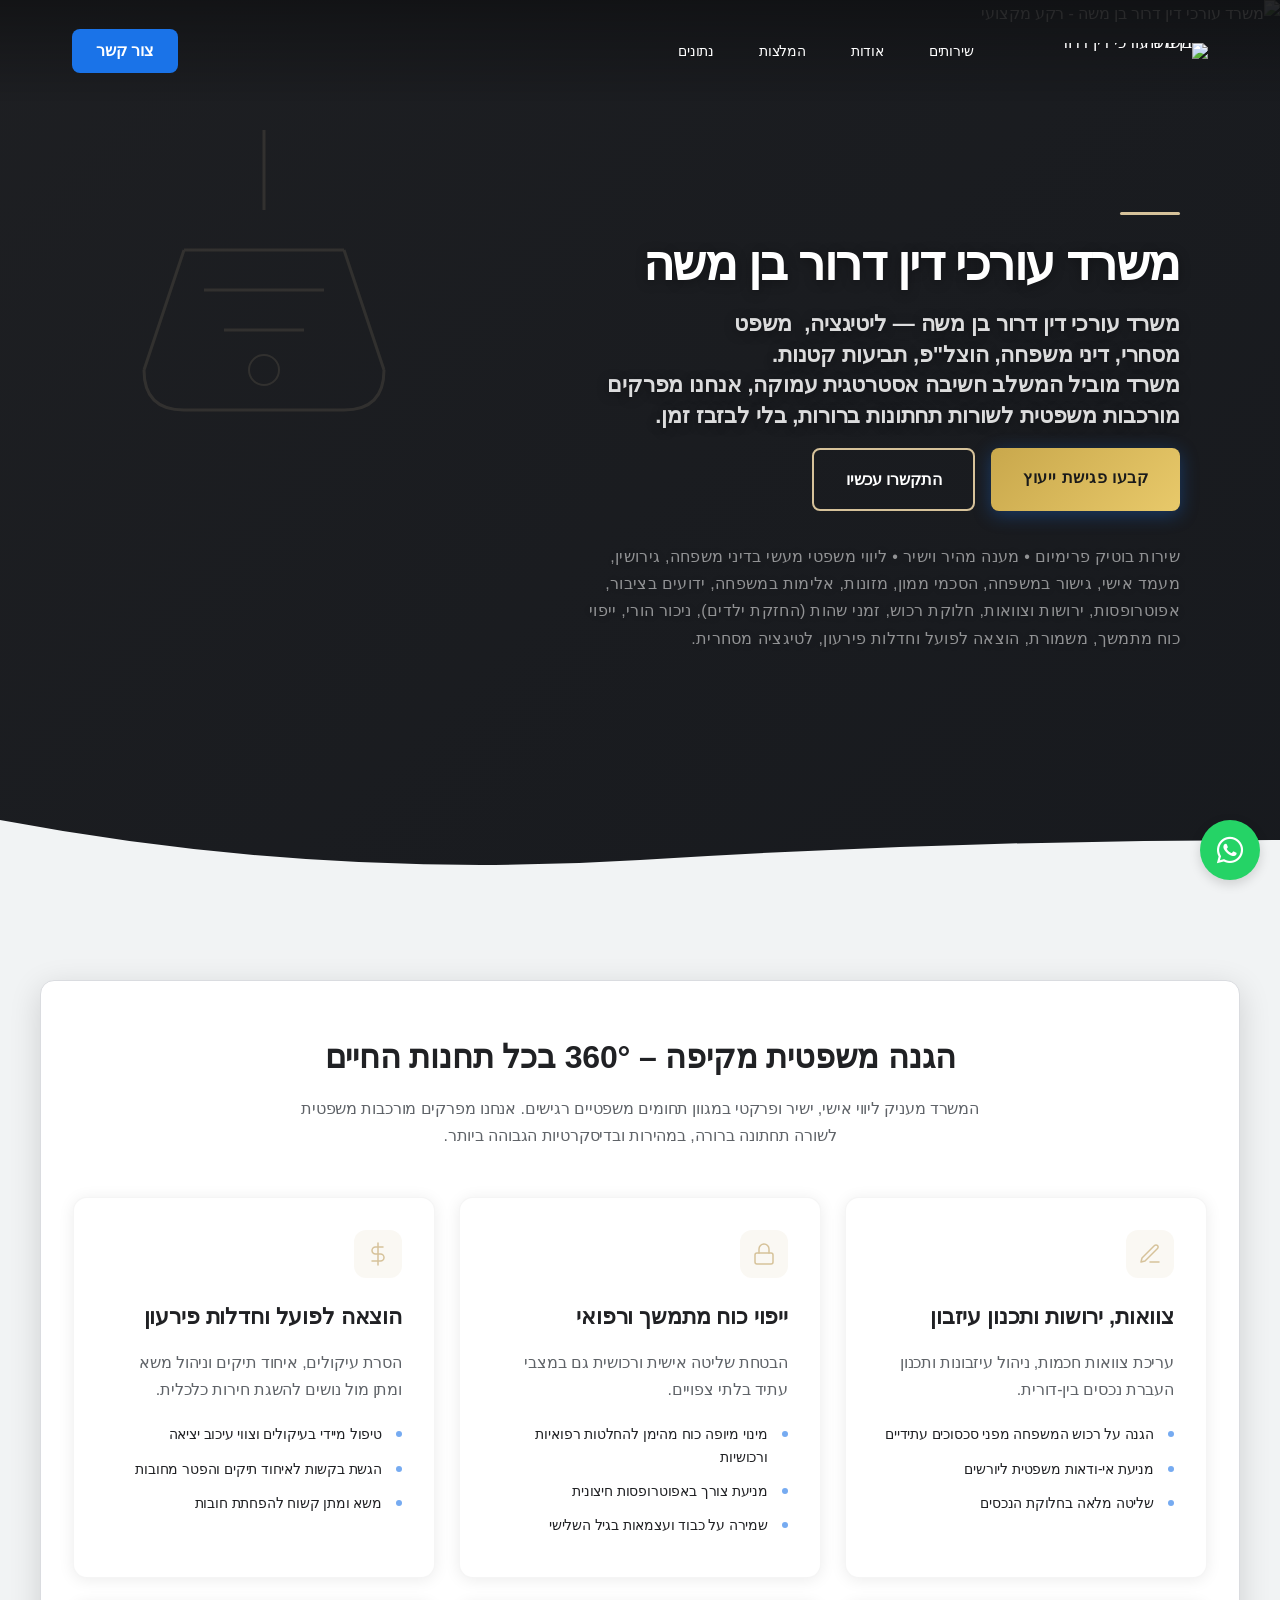
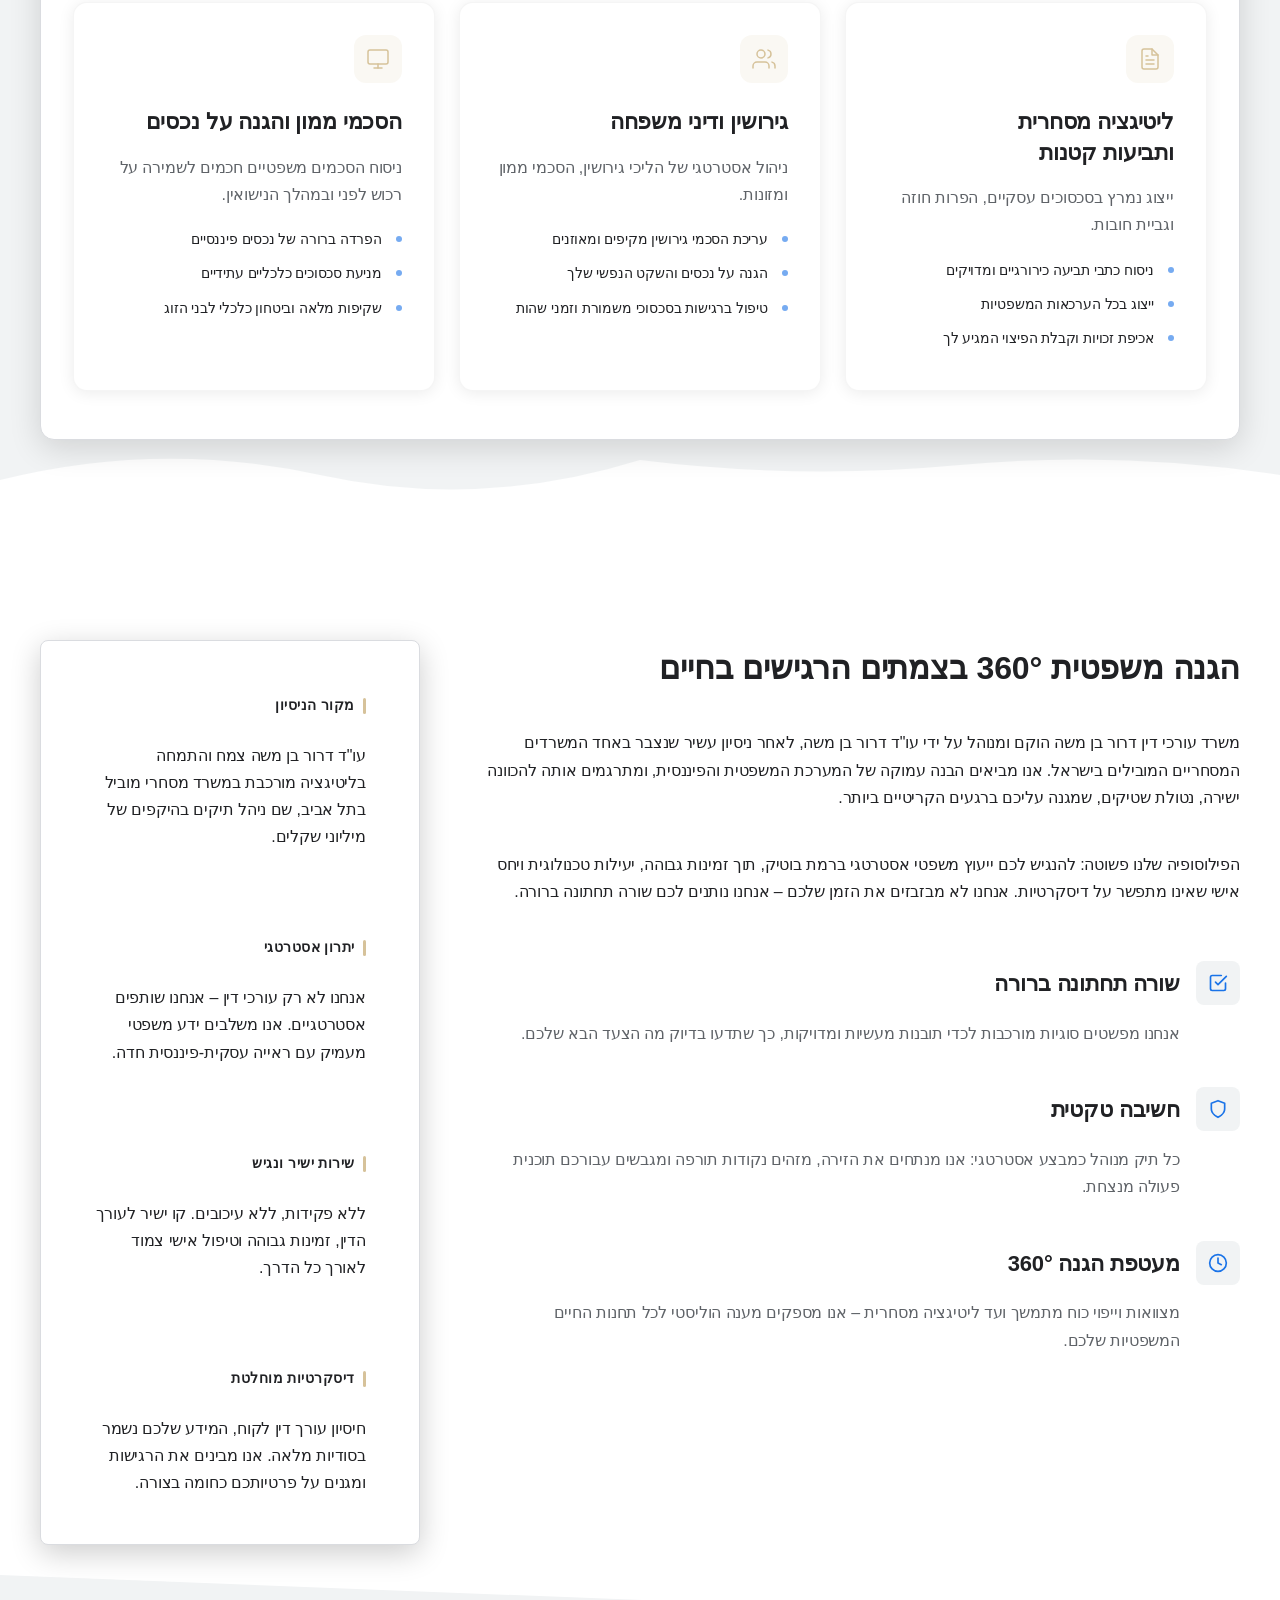
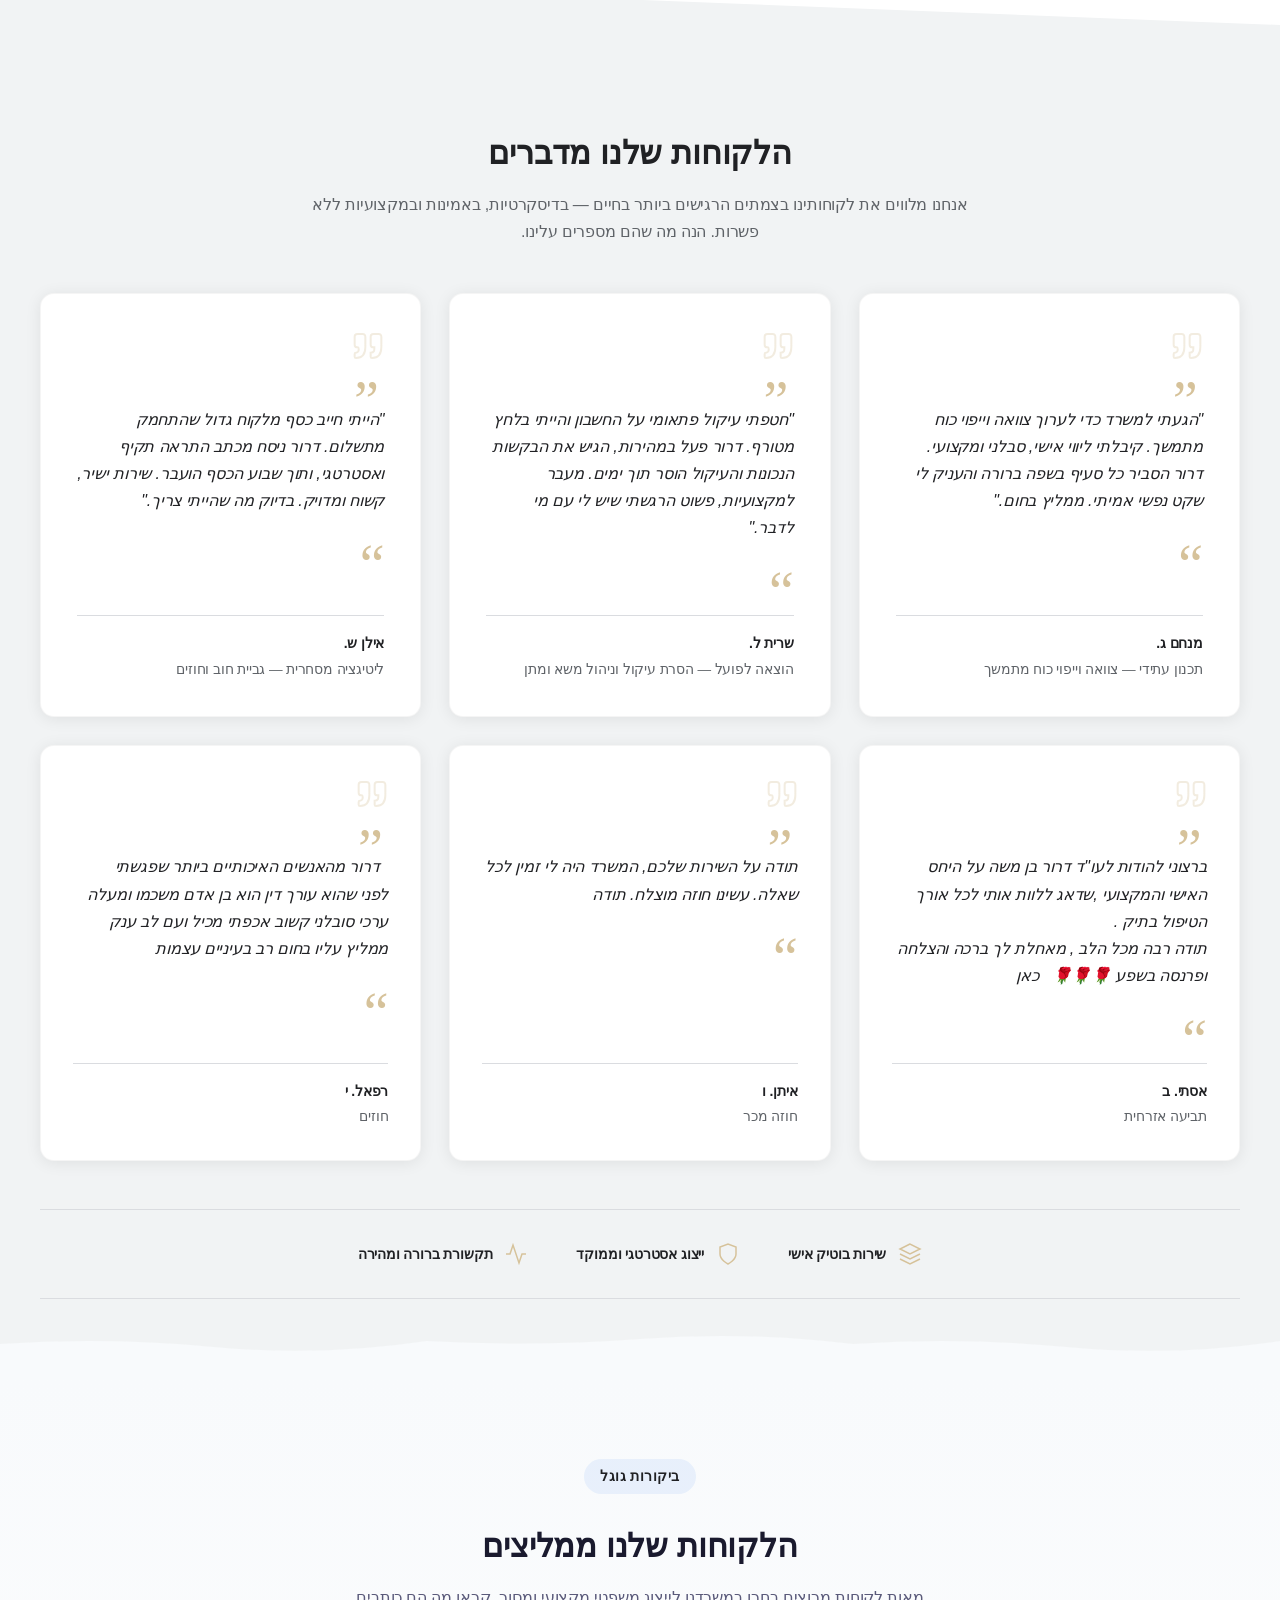
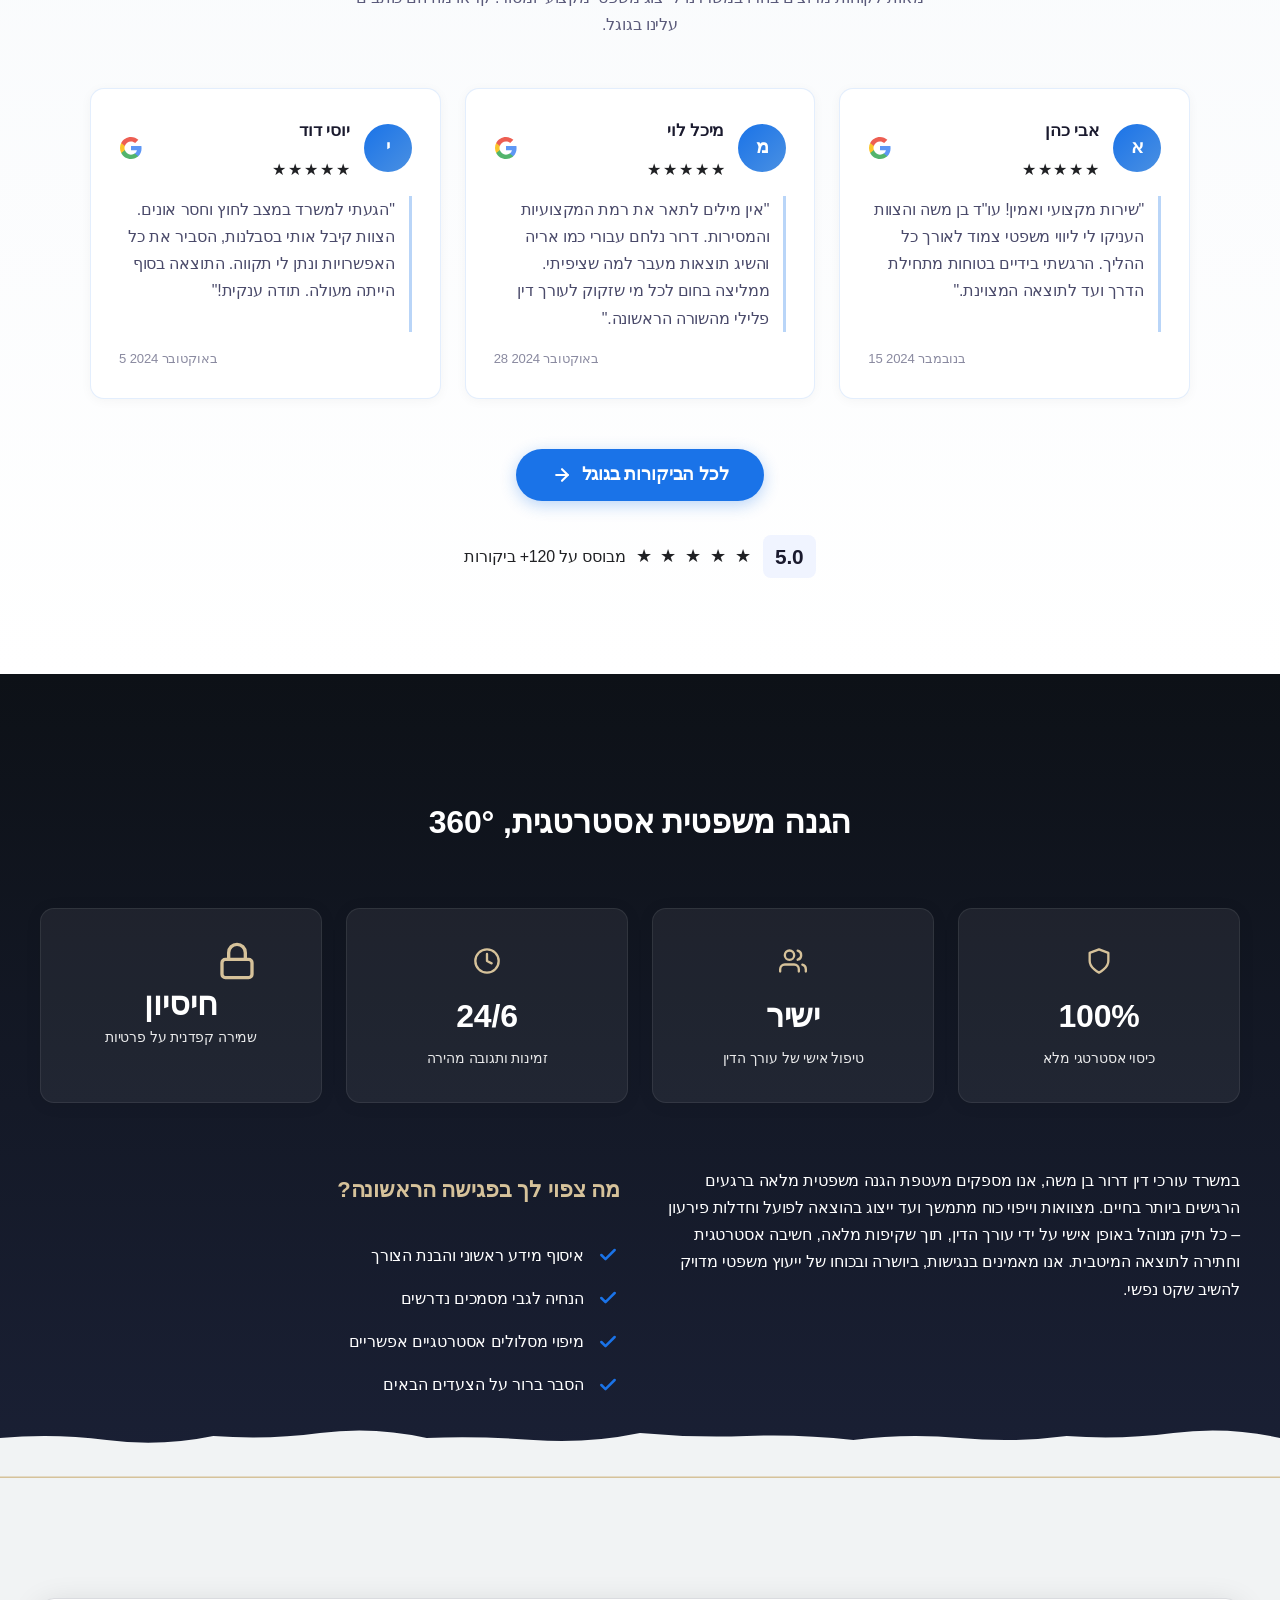
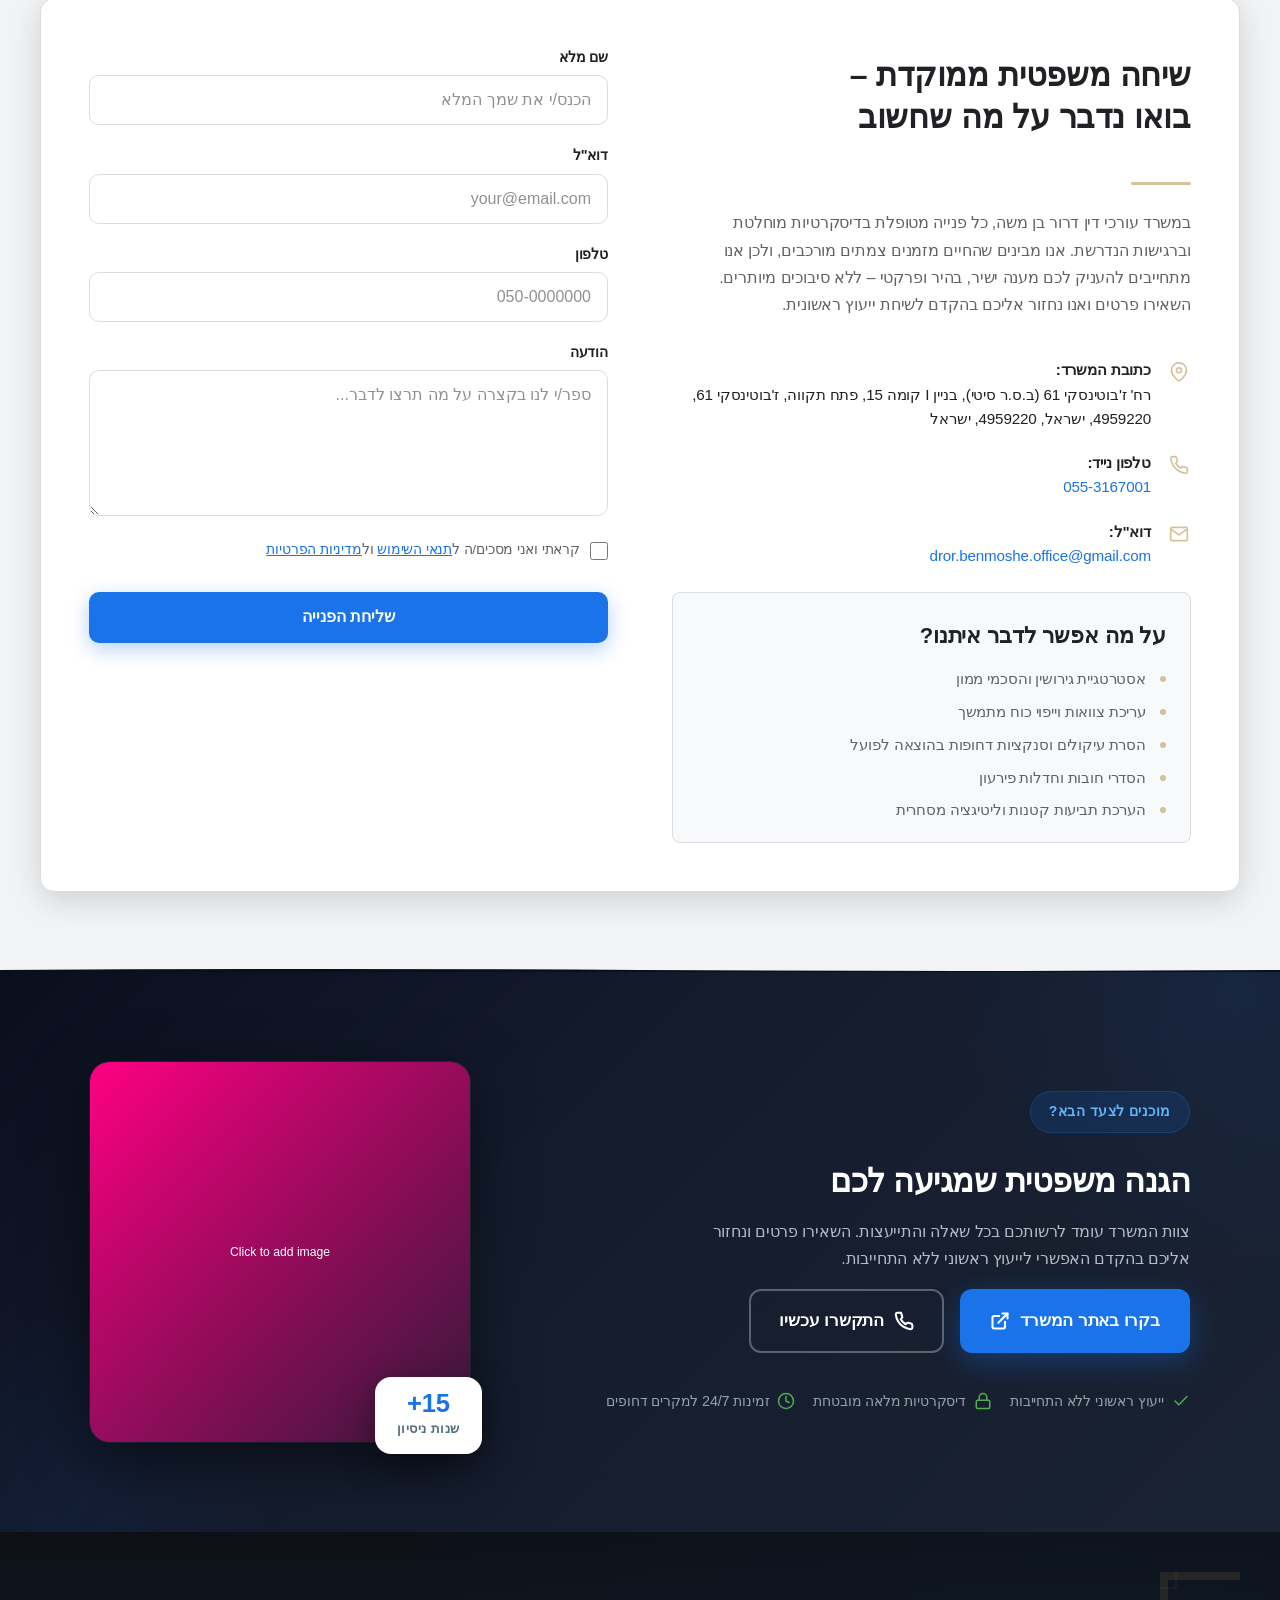
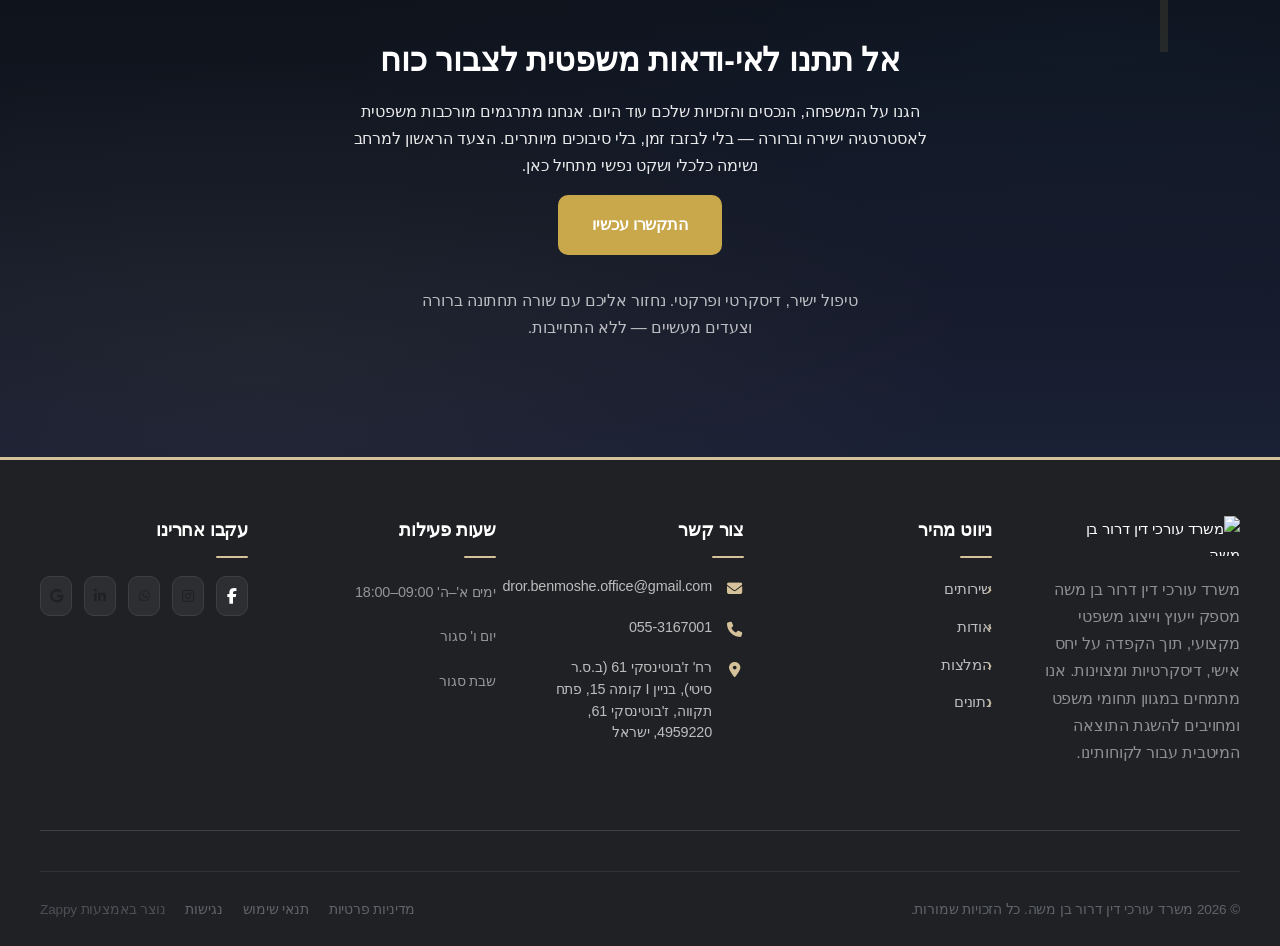
==== commit cc663e63: "Background sync: Progressive GitHub Sync" ====
--- a/public/index.html
+++ b/public/index.html
@@ -1 +1 @@
-<!doctype html><html dir="rtl" lang="he"><head><meta charset="UTF-8"><meta content="width=device-width,initial-scale=1" name="viewport"><meta content="index, follow" name="robots"><title>הגנה משפטית 360° — משרד עורכי דין דרור בן משה</title><meta content="משרד בוטיק מוביל המעניק שירותי ייעוץ משפטי prepaid לרגעים הרגישים בחיים: צוואות, ייפוי כוח, חדלות פירעון ותביעות קטנות. דיסקרטיות, בהירות וליווי צמוד מזומן לפתרון. התקשרו עוד היום לפגישת היכרות." name="description"><meta content="שירותים משפטיים prepaid, ייעוץ משפטי unbundled, עורך דין צוואות וייפוי כוח, חדלות פירעון וייעוץ כלכלי, משרד עורכי דין בוטיק" name="keywords"><link href="/assets/favicon.ico" rel="icon" type="image/x-icon"><link href="/assets/favicon-16x16.png" rel="icon" type="image/png" sizes="16x16"><link href="/assets/favicon-32x32.png" rel="icon" type="image/png" sizes="32x32"><link href="/assets/favicon-48x48.png" rel="icon" type="image/png" sizes="48x48"><link href="/assets/favicon-192x192.png" rel="icon" type="image/png" sizes="192x192"><link href="/assets/favicon-512x512.png" rel="icon" type="image/png" sizes="512x512"><link href="/assets/apple-touch-icon.png" rel="apple-touch-icon"><script>!function(){"use strict";var t="db099680-3b68-44b3-8555-7698081697cc",e="https://api.zappy5.com/api/analytics/track",a=18e5,n=2592e6,o=!0,i=!0,r=!0;var s=function(){var e="zappy_visitor_"+t,a=null;try{if(a=localStorage.getItem(e)){var o=JSON.parse(a),i=Date.now();if(i-o.created<n)return o.lastSeen=i,localStorage.setItem(e,JSON.stringify(o)),o.id}}catch(t){console.warn("Zappy Analytics: LocalStorage not available")}var r="zv_"+Date.now()+"_"+Math.random().toString(36).substr(2,9);try{localStorage.setItem(e,JSON.stringify({id:r,created:Date.now(),lastSeen:Date.now()}))}catch(t){}return r}(),c=function(){var e="zappy_session_"+t,n=null;try{if(n=sessionStorage.getItem(e)){var o=JSON.parse(n),i=Date.now();if(i-o.timestamp<a)return o.timestamp=i,sessionStorage.setItem(e,JSON.stringify(o)),o.id}}catch(t){console.warn("Zappy Analytics: SessionStorage not available")}var r="zs_"+Date.now()+"_"+Math.random().toString(36).substr(2,9);try{sessionStorage.setItem(e,JSON.stringify({id:r,timestamp:Date.now()}))}catch(t){}return r}();function l(a,n){n=n||{};var o={website_id:t,event_type:a,page_path:window.location.pathname,referrer:document.referrer||"direct",visitor_id:s,session_id:c,metadata:n};if(navigator.sendBeacon){var i=new Blob([JSON.stringify(o)],{type:"application/json"});navigator.sendBeacon(e,i)}else fetch(e,{method:"POST",headers:{"Content-Type":"application/json"},body:JSON.stringify(o),keepalive:!0}).catch(function(t){console.warn("Zappy Analytics: Failed to track event",t)})}o&&l("pageview",{title:document.title,url:window.location.href}),i&&document.addEventListener("click",function(t){var e=t.target;if("BUTTON"===e.tagName||e.closest("button")){var a="BUTTON"===e.tagName?e:e.closest("button");l("click",{element:"button",text:a.textContent.trim().substring(0,100),id:a.id||null,class:a.className||null})}else if("A"===e.tagName||e.closest("a")){var n="A"===e.tagName?e:e.closest("a");l("navigation",{element:"link",text:n.textContent.trim().substring(0,100),href:n.href,external:n.hostname!==window.location.hostname})}},!0),r&&document.addEventListener("submit",function(t){var e=t.target;l("form_submit",{form_id:e.id||null,form_name:e.name||null,form_action:e.action||null,form_method:e.method||"GET"})},!0);var d=Date.now();window.addEventListener("beforeunload",function(){l("page_unload",{time_on_page:Math.floor((Date.now()-d)/1e3),page_path:window.location.pathname})}),window.zappyAnalytics={track:l,getVisitorId:function(){return s},getSessionId:function(){return c}}}()</script><meta content="הגנה משפטית 360° — משרד עורכי דין דרור בן משה" property="og:title"><meta content="משרד בוטיק מוביל המעניק שירותי ייעוץ משפטי prepaid לרגעים הרגישים בחיים: צוואות, ייפוי כוח, חדלות פירעון ותביעות קטנות. דיסקרטיות, בהירות וליווי צמוד מזומן לפתרון. התקשרו עוד היום לפגישת היכרות." property="og:description"><meta content="summary_large_image" name="twitter:card"><meta content="הגנה משפטית 360° — משרד עורכי דין דרור בן משה" name="twitter:title"><meta content="משרד בוטיק מוביל המעניק שירותי ייעוץ משפטי prepaid לרגעים הרגישים בחיים: צוואות, ייפוי כוח, חדלות פירעון ותביעות קטנות. דיסקרטיות, בהירות וליווי צמוד מזומן לפתרון. התקשרו עוד היום לפגישת היכרות." name="twitter:description"><meta content="website" property="og:type"><meta content="he_IL" property="og:locale"><link href="https://cdnjs.cloudflare.com/ajax/libs/font-awesome/6.4.0/css/all.min.css" rel="stylesheet"><style>.skip-link{position:absolute;top:0;left:0;transform:translateY(-200%);padding:12px 18px;background:var(--bg-dark,#1a1a1a);color:var(--text-light,#fff);font-weight:600;border-radius:0 0 8px 0;z-index:10000}.skip-link:focus{transform:none;outline:2px solid var(--ring,#fff);outline-offset:2px}:focus-visible{outline:2px solid var(--ring,currentColor);outline-offset:3px}</style><link href="/assets/favicon.ico" rel="icon" type="image/x-icon"><link href="/assets/favicon-16x16.png" rel="icon" type="image/png" sizes="16x16"><link href="/assets/favicon-32x32.png" rel="icon" type="image/png" sizes="32x32"><link href="/assets/favicon-48x48.png" rel="icon" type="image/png" sizes="48x48"><link href="/assets/favicon-192x192.png" rel="icon" type="image/png" sizes="192x192"><link href="/assets/favicon-512x512.png" rel="icon" type="image/png" sizes="512x512"><link href="/assets/apple-touch-icon.png" rel="apple-touch-icon"><link href="https://cdn.jsdelivr.net/npm/vanilla-cookieconsent@3/dist/cookieconsent.css" rel="stylesheet"><script src="https://cdn.jsdelivr.net/npm/vanilla-cookieconsent@3/dist/cookieconsent.umd.js"></script><script src="https://cdn.jsdelivr.net/gh/mickidum/acc_toolbar/acctoolbar/acctoolbar.min.js"></script><link href="/styles.css" rel="stylesheet"><script>window.ZAPPY_WEBSITE_ID="db099680-3b68-44b3-8555-7698081697cc",window.ZAPPY_API_BASE="https://api.zappy5.com"</script><style id="zappy-dropdown-submenu-styles">#navMenu li:has(.sub-menu),.nav-menu li:has(.sub-menu),.navbar li:has(.sub-menu),nav li:has(.sub-menu){position:relative}#navMenu .sub-menu,.nav-menu .sub-menu,.navbar .sub-menu,nav .sub-menu{display:block!important;position:absolute!important;top:100%;left:0;min-width:220px;background:#fff;border-radius:8px;box-shadow:0 8px 25px rgba(0,0,0,.15);padding:8px 0;opacity:0;visibility:hidden;transform:translateY(10px);transition:all .3s ease;z-index:1000;list-style:none;pointer-events:none}#navMenu li:hover>.sub-menu,.nav-menu li:hover>.sub-menu,.navbar li:hover>.sub-menu,nav li:hover>.sub-menu{opacity:1!important;visibility:visible!important;transform:translateY(0)!important;pointer-events:auto!important}.sub-menu li{list-style:none;margin:0;padding:0}.sub-menu a{display:block!important;padding:10px 16px!important;color:var(--text-dark,#333)!important;font-weight:500;text-decoration:none;white-space:nowrap;transition:background-color .2s}.sub-menu .zappy-nav-child>a{padding-left:28px!important;font-size:.9em!important;opacity:.85!important}[dir=rtl] .sub-menu .zappy-nav-child>a,html[lang=ar] .sub-menu .zappy-nav-child>a,html[lang=he] .sub-menu .zappy-nav-child>a{padding-left:10px!important;padding-right:28px!important}.sub-menu .zappy-nav-parent>a{font-weight:600!important}.sub-menu a:hover{background-color:#f5f5f5}[dir=rtl] .nav-menu .sub-menu,[dir=rtl] .navbar .sub-menu,[dir=rtl] nav .sub-menu,html[lang=ar] .nav-menu .sub-menu,html[lang=ar] .navbar .sub-menu,html[lang=ar] nav .sub-menu,html[lang=he] .nav-menu .sub-menu,html[lang=he] .navbar .sub-menu,html[lang=he] nav .sub-menu{left:auto!important;right:0!important}.sub-menu:empty,.sub-menu:not(:has(li)):not(:has(> a)),.sub-menu:not(:has(li:not(.zappy-hidden-menu-item))):not(:has(> a)){display:none!important;opacity:0!important;visibility:hidden!important;pointer-events:none!important}li:has(.menu-group-title):hover>.sub-menu{opacity:1!important;visibility:visible!important;transform:translateY(0)!important;pointer-events:auto!important}#navMenu>li>.menu-group-title,.nav-menu>li>.menu-group-title{display:inline-block;padding:.5rem 1rem;cursor:default;user-select:none}@media (max-width:768px){#navMenu .sub-menu,.nav-menu .sub-menu,.navbar .sub-menu,nav .sub-menu{position:static!important;transform:none!important;box-shadow:none!important;background:0 0!important;max-height:0;overflow:hidden;opacity:0;visibility:hidden;transition:max-height .3s ease,opacity .3s ease;padding:0!important;border-radius:0!important}#navMenu .sub-menu.mobile-expanded,.nav-menu .sub-menu.mobile-expanded,.navbar .sub-menu.mobile-expanded{max-height:none!important;overflow-y:visible!important;opacity:1!important;visibility:visible!important;padding:8px 0 8px 16px!important}[dir=rtl] .sub-menu.mobile-expanded,html[lang=he] .sub-menu.mobile-expanded{padding:8px 16px 8px 0!important}#navMenu li:hover>.sub-menu,.nav-menu li:hover>.sub-menu,.navbar li:hover>.sub-menu,nav li:hover>.sub-menu{opacity:0;visibility:hidden;pointer-events:none}#navMenu li>.sub-menu.mobile-expanded,.nav-menu li>.sub-menu.mobile-expanded,.navbar li>.sub-menu.mobile-expanded,nav li>.sub-menu.mobile-expanded{opacity:1!important;visibility:visible!important;pointer-events:auto!important}#navMenu li:has(.sub-menu),.nav-menu li:has(.sub-menu),.navbar li:has(.sub-menu),nav li:has(.sub-menu){display:flex!important;flex-wrap:wrap!important;align-items:center!important;position:relative!important;min-height:44px!important}#navMenu li:has(.sub-menu)>a,.nav-menu li:has(.sub-menu)>a,.navbar li:has(.sub-menu)>a,nav li:has(.sub-menu)>a{flex:1!important;min-width:0!important}#navMenu li:has(.sub-menu)>.menu-group-title,.nav-menu li:has(.sub-menu)>.menu-group-title,.navbar li:has(.sub-menu)>.menu-group-title,nav li:has(.sub-menu)>.menu-group-title{flex:1!important;min-width:0!important;padding:0!important;line-height:inherit!important}#navMenu li:has(.sub-menu)>.sub-menu,.nav-menu li:has(.sub-menu)>.sub-menu,.navbar li:has(.sub-menu)>.sub-menu,nav li:has(.sub-menu)>.sub-menu{flex-basis:100%!important;width:100%!important}#navMenu li:has(.sub-menu)>a [class*=arrow],#navMenu li:has(.sub-menu)>a [class*=chevron],.nav-menu li:has(.sub-menu)>a .fa-angle-down,.nav-menu li:has(.sub-menu)>a .fa-chevron-down,.nav-menu li:has(.sub-menu)>a [class*=arrow],.nav-menu li:has(.sub-menu)>a [class*=chevron],nav li:has(.sub-menu)>a [class*=arrow],nav li:has(.sub-menu)>a [class*=chevron]{display:none!important;visibility:hidden!important}.mobile-submenu-toggle{display:flex!important;align-items:center!important;justify-content:center!important;width:44px!important;height:auto!important;background:0 0!important;border:none!important;cursor:pointer!important;color:var(--text-light)!important;position:static!important;flex-shrink:0!important;align-self:stretch!important;z-index:2!important;padding:0!important;margin:0!important}.mobile-submenu-toggle::after{content:''!important;width:0!important;height:0!important;border-left:6px solid transparent!important;border-right:6px solid transparent!important;border-top:7px solid currentColor!important;transition:transform .3s ease!important}.mobile-submenu-toggle.expanded::after{transform:rotate(180deg)!important}.sub-menu a{padding:10px 0!important;display:block!important;color:var(--text-light)!important;white-space:normal!important}.sub-menu .zappy-nav-child>a{padding-left:28px!important;font-size:.9em!important;opacity:.85!important}[dir=rtl] .sub-menu .zappy-nav-child>a,html[lang=ar] .sub-menu .zappy-nav-child>a,html[lang=he] .sub-menu .zappy-nav-child>a{padding-left:0!important;padding-right:28px!important}.sub-menu .zappy-nav-parent>a{font-weight:600!important}#navMenu.active,.nav-menu.active{max-width:100vw!important;overflow-x:hidden!important;box-sizing:border-box!important}.navbar .sub-menu li a,.zappy-products-dropdown .sub-menu a,nav.navbar .sub-menu li a{color:var(--text-light)!important}}@media (min-width:769px){.mobile-submenu-toggle{display:none!important}}</style><style id="zappy-widget-visibility">html[dir=rtl] .whatsapp-float{right:20px!important;left:auto!important}html:not([dir]) .whatsapp-float,html[dir=ltr] .whatsapp-float{left:20px!important;right:auto!important}html[dir=rtl] #mic-access-tool-general-button,html[dir=rtl] #mic-init-access-tool #mic-access-tool-general-button,html[dir=rtl] #mic-init-access-tool .mic-access-tool-general-button,html[dir=rtl] ._access-icon,html[dir=rtl] .mic-access-tool-general-button{left:20px!important;right:auto!important}html:not([dir]) #mic-access-tool-general-button,html:not([dir]) #mic-init-access-tool #mic-access-tool-general-button,html:not([dir]) #mic-init-access-tool .mic-access-tool-general-button,html:not([dir]) ._access-icon,html:not([dir]) .mic-access-tool-general-button,html[dir=ltr] #mic-access-tool-general-button,html[dir=ltr] #mic-init-access-tool #mic-access-tool-general-button,html[dir=ltr] #mic-init-access-tool .mic-access-tool-general-button,html[dir=ltr] ._access-icon,html[dir=ltr] .mic-access-tool-general-button{right:20px!important;left:auto!important}@media (max-width:768px){.whatsapp-float{display:flex!important}}@media (min-width:769px){.whatsapp-float{display:flex!important}}@media (max-width:768px){#mic-access-tool-general-button,#mic-init-access-tool #mic-access-tool-general-button,#mic-init-access-tool .mic-access-tool-general-button,._access-icon,.mic-access-tool-general-button{display:flex!important;visibility:visible!important;opacity:1!important;pointer-events:auto!important}#mic-access-tool-box.opened-mic-access-tool,#mic-init-access-tool #mic-access-tool-box.opened-mic-access-tool,.mic-access-tool-box.opened-mic-access-tool{visibility:visible!important;opacity:1!important;pointer-events:auto!important}}@media (min-width:769px){#mic-access-tool-general-button,#mic-init-access-tool #mic-access-tool-general-button,#mic-init-access-tool .mic-access-tool-general-button,._access-icon,.mic-access-tool-general-button{display:flex!important;visibility:visible!important;opacity:1!important;pointer-events:auto!important}#mic-access-tool-box.opened-mic-access-tool,#mic-init-access-tool #mic-access-tool-box.opened-mic-access-tool,.mic-access-tool-box.opened-mic-access-tool{visibility:visible!important;opacity:1!important;pointer-events:auto!important}}</style></head><body><a href="#main" class="skip-link">דלג לתוכן הראשי</a><nav class="navbar" dir="rtl"><button class="mobile-toggle" aria-label="Menu" id="mobileToggle"><svg viewBox="0 0 24 24" fill="none" height="24" width="24" class="hamburger-icon"><path d="M3 12h18M3 6h18M3 18h18" stroke="currentColor" stroke-width="2" stroke-linecap="round"></path></svg> <svg viewBox="0 0 24 24" fill="none" height="24" width="24" class="close-icon" style="display:none"><path d="M18 6L6 18M6 6l12 12" stroke="currentColor" stroke-width="2" stroke-linecap="round"></path></svg></button> <button class="phone-header-btn" aria-label="Call" data-phone="0553167001"><svg viewBox="0 0 24 24" fill="currentColor" height="20" width="20"><path d="M22 16.92v3a2 2 0 0 1-2.18 2 19.79 19.79 0 0 1-8.63-3.07 19.5 19.5 0 0 1-6-6 19.79 19.79 0 0 1-3.07-8.67A2 2 0 0 1 4.11 2h3a2 2 0 0 1 2 1.72 12.84 12.84 0 0 0 .7 2.81 2 2 0 0 1-.45 2.11L8.09 9.91a16 16 0 0 0 6 6l1.27-1.27a2 2 0 0 1 2.11-.45 12.84 12.84 0 0 0 2.81.7A2 2 0 0 1 22 16.92z"></path></svg></button><div class="nav-container"><div class="nav-right-group"><div class="nav-brand"><a href="/" class="logo-link"><img alt="משרד עורכי דין דרור בן משה" class="logo" src="/assets/legal-services-logo-1780522849122-pnewk5.webp?v=1780522849556-g37ozd"></a></div><ul class="nav-menu" id="navMenu"><li><a href="#services">שירותים</a></li><li><a href="#about">אודות</a></li><li><a href="#testimonials">המלצות</a></li><li><a href="#stats">נתונים</a></li></ul></div><div class="nav-cta-container"><a href="#contact" class="nav-cta-btn">צור קשר</a></div></div></nav><script>window.addEventListener("load",function(){const e=document.querySelector(".navbar, nav, header");if(!e)return void console.log("[Navbar] Navbar element not found");let t=document.getElementById("mobileToggle")||document.querySelector(".mobile-toggle")||document.querySelector(".hamburger")||document.querySelector(".hamburger-menu")||document.querySelector(".menu-toggle")||document.querySelector(".burger-menu")||document.querySelector('[aria-label="Menu"]')||document.querySelector('[aria-label="תפריט"]');const n=document.querySelector(".phone-header-btn"),o=window.getComputedStyle(e);let r=o.backgroundColor;if(console.log("[Navbar] Initial navbar background:",r),"transparent"===r||"rgba(0, 0, 0, 0)"===r||r.startsWith("rgba")&&r.includes(", 0)")){const e=o.backgroundImage;if(e&&"none"!==e)console.log("[Navbar] Navbar has background image/gradient, using dark text"),r="rgb(240, 240, 240)";else{const e=window.getComputedStyle(document.body).backgroundColor;console.log("[Navbar] Navbar transparent, using body background:",e),r=e}}const a=r.match(/\d+/g);if(a&&a.length>=3){const e=(.299*parseInt(a[0])+.587*parseInt(a[1])+.114*parseInt(a[2]))/255;console.log("[Navbar] Mobile button colors preserved from Claude CSS (luminance:",e.toFixed(2)+")");const o=document.createElement("style");o.id="zappy-mobile-nav-fix";document.documentElement.lang;document.documentElement.dir,o.textContent='\n        /* Hide mobile buttons on desktop, show only on mobile */\n        @media (min-width: 769px) {\n          .mobile-toggle,\n          .phone-header-btn {\n            display: none !important;\n          }\n        }\n        \n        /* Show and position mobile buttons correctly on mobile */\n        @media (max-width: 768px) {\n          .navbar,\n          nav.navbar {\n            min-height: 70px !important;\n          }\n\n          .mobile-toggle,\n          .phone-header-btn {\n            position: absolute !important;\n            top: 0 !important;\n            bottom: 0 !important;\n            margin-top: auto !important;\n            margin-bottom: auto !important;\n            transform: none !important;\n            z-index: 1001 !important;\n            display: flex !important;\n            align-items: center !important;\n            justify-content: center !important;\n            width: 36px !important;\n            height: 36px !important;\n            border-radius: 50% !important;\n            border: none !important;\n            cursor: pointer !important;\n            padding: 6px !important;\n            background: none !important;\n            color: var(--nav-text, var(--text-light)) !important;\n            touch-action: manipulation !important;\n            -webkit-tap-highlight-color: transparent !important;\n          }\n\n          html[data-zappy-site-type="ecommerce"] .phone-header-btn,\n          body[data-zappy-site-type="ecommerce"] .phone-header-btn,\n          html[data-zappy-site-type="ecommerce"] header .phone-header-btn,\n          html[data-zappy-site-type="ecommerce"] nav .phone-header-btn {\n            display: none !important;\n            visibility: hidden !important;\n            width: 0 !important;\n            height: 0 !important;\n            min-width: 0 !important;\n            overflow: hidden !important;\n          }\n          \n          /* LTR positioning (default): hamburger LEFT, phone RIGHT */\n          html:not([dir="rtl"]):not([lang="he"]):not([lang="ar"]) .mobile-toggle,\n          html[dir="ltr"] .mobile-toggle {\n            left: 12px !important;\n            right: auto !important;\n          }\n          html:not([dir="rtl"]):not([lang="he"]):not([lang="ar"]) .phone-header-btn,\n          html[dir="ltr"] .phone-header-btn {\n            right: 12px !important;\n            left: auto !important;\n          }\n          \n          /* RTL positioning: hamburger RIGHT, phone LEFT */\n          html[dir="rtl"] .mobile-toggle,\n          html[lang="he"] .mobile-toggle,\n          html[lang="ar"] .mobile-toggle {\n            right: 12px !important;\n            left: auto !important;\n          }\n          html[dir="rtl"] .phone-header-btn,\n          html[lang="he"] .phone-header-btn,\n          html[lang="ar"] .phone-header-btn {\n            left: 12px !important;\n            right: auto !important;\n          }\n          \n          /* CRITICAL: Ensure nav-container has min-height on mobile */\n          /* All children are positioned absolutely/fixed on mobile, so height:auto collapses to 0 */\n          .nav-container {\n            min-height: 70px !important;\n            position: relative !important;\n          }\n          \n          /* Ensure SVG icons are properly sized and inherit color */\n          .mobile-toggle svg,\n          .phone-header-btn svg {\n            width: 24px !important;\n            height: 24px !important;\n            /* Don\'t force display - let JavaScript control hamburger/close toggle */\n          }\n          \n          /* Reset nav-cta-container on mobile - remove desktop box-shadow/padding */\n          /* that creates a visible ghost box when CTA button is hidden */\n          .nav-cta-container {\n            box-shadow: none !important;\n            padding: 0 !important;\n          }\n          \n          /* Hide nav-cta-container entirely on mobile when there\'s no lang-switcher */\n          /* (only the CTA button is inside, and it\'s hidden on mobile) */\n          .nav-cta-container:not(:has(.lang-switcher)) {\n            display: none !important;\n          }\n          \n          /* CRITICAL: Prevent hero image fade gradient from bleeding over headline text */\n          /* The .image-fade-gradient has bottom: -30px (extends below parent) */\n          /* On mobile stacked layout, this overlaps the h1 text below the image */\n          .hero-image-column {\n            overflow: hidden !important;\n          }\n          .image-fade-gradient {\n            bottom: 0 !important;\n          }\n          \n          /* Hide desktop language switcher on mobile - hamburger menu handles it */\n          /* High specificity to override stored CSS */\n          .lang-switcher,\n          .nav-cta-container .lang-switcher,\n          .nav-container .lang-switcher,\n          .navbar .lang-switcher,\n          .navbar .nav-cta-container .lang-switcher {\n            display: none !important;\n          }\n        }\n      ';const r=document.getElementById("zappy-mobile-nav-fix");r&&r.remove(),document.head.appendChild(o),console.log("[Navbar] Critical CSS injected for mobile nav positioning");const i=window.innerWidth<=768;if(t){const e=t.querySelector(".hamburger-icon"),n=t.querySelector(".close-icon");e&&(e.style.setProperty("width","24px","important"),e.style.setProperty("height","24px","important"),e.style.setProperty("display","block","important")),n&&(n.style.setProperty("width","24px","important"),n.style.setProperty("height","24px","important"),n.style.setProperty("display","none","important")),i?(t.style.setProperty("position","absolute","important"),t.style.setProperty("top","0","important"),t.style.setProperty("bottom","0","important"),t.style.setProperty("margin-top","auto","important"),t.style.setProperty("margin-bottom","auto","important"),t.style.setProperty("transform","none","important"),t.style.setProperty("z-index","1001","important"),t.style.removeProperty("left"),t.style.removeProperty("right"),console.log("[Navbar] Mobile toggle positioning applied (mobile viewport)")):(t.style.removeProperty("position"),t.style.removeProperty("top"),t.style.removeProperty("transform"),t.style.removeProperty("z-index"),t.style.removeProperty("left"),t.style.removeProperty("right"),console.log("[Navbar] Desktop viewport - cleared mobile toggle inline positioning"))}if(n){const e=n.querySelector("svg");e&&(e.style.width="24px",e.style.height="24px",e.setAttribute("width","24"),e.setAttribute("height","24")),i?(n.style.setProperty("position","absolute","important"),n.style.setProperty("top","0","important"),n.style.setProperty("bottom","0","important"),n.style.setProperty("margin-top","auto","important"),n.style.setProperty("margin-bottom","auto","important"),n.style.setProperty("transform","none","important"),n.style.setProperty("z-index","1001","important"),n.style.removeProperty("left"),n.style.removeProperty("right"),console.log("[Navbar] Phone button positioning applied (mobile viewport)")):(n.style.removeProperty("position"),n.style.removeProperty("top"),n.style.removeProperty("transform"),n.style.removeProperty("z-index"),n.style.removeProperty("left"),n.style.removeProperty("right"),console.log("[Navbar] Desktop viewport - cleared phone button inline positioning"))}}else console.log("[Navbar] Could not parse background color:",r);t=document.getElementById("mobileToggle")||document.querySelector(".mobile-toggle")||document.querySelector(".hamburger")||document.querySelector(".hamburger-menu")||document.querySelector(".menu-toggle")||document.querySelector(".burger-menu")||document.querySelector('[aria-label="Menu"]')||document.querySelector('[aria-label="תפריט"]');const i=document.getElementById("navMenu")||document.querySelector(".nav-menu")||document.querySelector(".nav-links")||document.querySelector("nav ul:not(.submenu)");if(!t||!i)return void console.log("[Navbar] Mobile toggle or menu not found:",{toggle:!!t,menu:!!i});i.id||(i.id="navMenu"),console.log("[Navbar] Initializing mobile menu...");const l=t.cloneNode(!0);t.parentNode.replaceChild(l,t);var s=0;function p(e){var t=Date.now();t-s<300||(s=t,function(e){e.preventDefault(),e.stopPropagation();const t=l.querySelector(".hamburger-icon"),n=l.querySelector(".close-icon");i.classList.contains("active")?(i.classList.remove("active"),t&&t.style.setProperty("display","block","important"),n&&n.style.setProperty("display","none","important"),document.body.style.overflow="",console.log("[Navbar] Menu closed")):(i.classList.add("active"),t&&t.style.setProperty("display","none","important"),n&&n.style.setProperty("display","block","important"),document.body.style.overflow="hidden",console.log("[Navbar] Menu opened"))}(e))}l.addEventListener("click",p),l.addEventListener("touchend",p),i.querySelectorAll("a").forEach(function(e){e.addEventListener("click",function(){if("#"===this.getAttribute("href"))return;const e=l.querySelector(".hamburger-icon"),t=l.querySelector(".close-icon");i.classList.remove("active"),e&&e.style.setProperty("display","block","important"),t&&t.style.setProperty("display","none","important"),document.body.style.overflow="",console.log("[Navbar] Menu closed (link clicked)")})});var m=i.querySelectorAll(".dropdown-toggle");m.forEach(function(e){e.addEventListener("click",function(e){e.preventDefault(),e.stopPropagation();var t=this.closest(".nav-dropdown");t&&(t.parentNode.querySelectorAll(".nav-dropdown.open").forEach(function(e){e!==t&&e.classList.remove("open")}),t.classList.toggle("open"),console.log("[Navbar] Dropdown toggled:",t.classList.contains("open")?"open":"closed"))})}),document.addEventListener("click",function(e){e.target.closest(".nav-dropdown")||document.querySelectorAll(".nav-dropdown.open").forEach(function(e){e.classList.remove("open")})}),console.log("[Navbar] Dropdown handlers initialized for "+m.length+" dropdowns"),n&&n.addEventListener("click",function(){const e=document.querySelectorAll('a[href^="tel:"]'),t=e.length>0?e[0].getAttribute("href").replace("tel:",""):"+972055-3167001";window.location.href="tel:"+t,console.log("[Navbar] Phone button clicked")}),console.log("[Navbar] Mobile menu initialized successfully")})</script><main id="main"><section class="index-hero-section" id="hero" data-band-index="0" data-layout-spec="דף הבית-hero" data-hero-type="fullscreen-scrim"><img alt="משרד עורכי דין דרור בן משה - רקע מקצועי" class="hero-bg-image" src="/assets/site-index-hero-image-1-1780566230031-qu85rh.webp?v=1780566230031" height="600" width="1200" data-context="Premium Israeli law office interior with modern tower view at dusk, deep navy and champagne gold tones, clean desk surfaces, blurred city lights through floor-to-ceiling windows, sophisticated and cinematic lighting, no visible people, professional legal atmosphere" data-element-id="img-1780522332433-k9efmc0cw" data-element-type="image" data-hero-background="true" data-hero-bg="true" data-placeholder="index-hero-image-1" fetchpriority="high" loading="eager" style="object-position:50% 50%"><div class="hero-scrim" aria-hidden="true"></div><div class="hero-decorative-motif" aria-hidden="true"><svg viewBox="0 0 400 400" xmlns="http://www.w3.org/2000/svg" data-no-icon-edit="true"><path d="M200 40 L200 120 M120 160 L280 160 M140 200 L260 200 M160 240 L240 240 M120 160 L80 280 M280 160 L320 280 M80 280 Q80 320 120 320 L280 320 Q320 320 320 280" fill="none" opacity="0.15" stroke="var(--accent)" stroke-width="3"></path><circle cx="200" cy="280" r="15" fill="none" opacity="0.15" stroke="var(--accent)" stroke-width="2"></circle></svg></div><div class="hero-overlay"><div class="hero-content"><div class="hero-accent-line" aria-hidden="true"></div><h1 class="hero-headline">משרד עורכי דין דרור בן משה</h1><h3 class="hero-subtitle" data-element-id="move-1780522565338-uz7q2cte">משרד עורכי דין דרור בן משה — ליטיגציה,&nbsp; משפט מסחרי, דיני משפחה, הוצל"פ, תביעות קטנות.<br>משרד מוביל המשלב חשיבה אסטרטגית עמוקה, אנחנו מפרקים מורכבות משפטית לשורות תחתונות ברורות, בלי לבזבז זמן.</h3><div class="hero-actions"><a href="#contact" class="hero-btn-primary" data-element-id="btn-1780522332414-jv76w66w7" data-element-type="button" data-native-element="true">קבעו פגישת ייעוץ</a> <a href="tel:0553167001" class="hero-btn-secondary" data-element-id="btn-1780522332414-yjobth21k" data-element-type="button" data-native-element="true">התקשרו עכשיו</a></div><p class="hero-trust-line">שירות בוטיק פרימיום • מענה מהיר וישיר • ליווי משפטי מעשי בדיני משפחה, גירושין, מעמד אישי, גישור במשפחה, הסכמי ממון, מזונות, אלימות במשפחה, ידועים בציבור, אפוטרופסות, ירושות וצוואות, חלוקת רכוש, זמני שהות (החזקת ילדים), ניכור הורי, ייפוי כוח מתמשך, משמורת, הוצאה לפועל וחדלות פירעון, לטיגציה מסחרית.</p></div></div><div class="hero-divider-wrapper" aria-hidden="true"><svg viewBox="0 0 1200 80" xmlns="http://www.w3.org/2000/svg" data-no-icon-edit="true" preserveAspectRatio="none"><path d="M0,80 L0,0 Q300,60 600,40 T1200,20 L1200,80 Z" fill="var(--bg-light)"></path></svg></div></section><section class="index-services-section" id="services" data-band-index="1" data-layout-spec="דף הבית-services"><div class="index-services-section__container"><div class="index-services-section__header"><h2>הגנה משפטית מקיפה – 360° בכל תחנות החיים</h2><p>המשרד מעניק ליווי אישי, ישיר ופרקטי במגוון תחומים משפטיים רגישים. אנחנו מפרקים מורכבות משפטית לשורה תחתונה ברורה, במהירות ובדיסקרטיות הגבוהה ביותר.</p></div><div class="index-services-section__grid"><article class="index-services-section__card"><div class="index-services-section__card-icon"><svg viewBox="0 0 24 24" fill="none" data-element-type="icon" data-icon-type="svg" stroke="currentColor" stroke-width="1.5" height="24" width="24" stroke-linecap="round" stroke-linejoin="round" xmlns="http://www.w3.org/2000/svg"><path d="M12 20h9"></path><path d="M16.5 3.5a2.121 2.121 0 0 1 3 3L7 19l-4 1 1-4L16.5 3.5z"></path></svg></div><h3>צוואות, ירושות ותכנון עיזבון</h3><p>עריכת צוואות חכמות, ניהול עיזבונות ותכנון העברת נכסים בין-דורית.</p><ul><li>הגנה על רכוש המשפחה מפני סכסוכים עתידיים</li><li>מניעת אי-ודאות משפטית ליורשים</li><li>שליטה מלאה בחלוקת הנכסים</li></ul></article><article class="index-services-section__card"><div class="index-services-section__card-icon"><svg viewBox="0 0 24 24" fill="none" data-element-type="icon" data-icon-type="svg" stroke="currentColor" stroke-width="1.5" height="24" width="24" stroke-linecap="round" stroke-linejoin="round" xmlns="http://www.w3.org/2000/svg"><rect height="11" rx="2" ry="2" width="18" x="3" y="11"></rect><path d="M7 11V7a5 5 0 0 1 10 0v4"></path></svg></div><h3>ייפוי כוח מתמשך ורפואי</h3><p>הבטחת שליטה אישית ורכושית גם במצבי עתיד בלתי צפויים.</p><ul><li>מינוי מיופה כוח מהימן להחלטות רפואיות ורכושיות</li><li>מניעת צורך באפוטרופסות חיצונית</li><li>שמירה על כבוד ועצמאות בגיל השלישי</li></ul></article><article class="index-services-section__card"><div class="index-services-section__card-icon"><svg viewBox="0 0 24 24" fill="none" data-element-type="icon" data-icon-type="svg" stroke="currentColor" stroke-width="1.5" height="24" width="24" stroke-linecap="round" stroke-linejoin="round" xmlns="http://www.w3.org/2000/svg"><line x1="12" x2="12" y1="1" y2="23"></line><path d="M17 5H9.5a3.5 3.5 0 0 0 0 7h5a3.5 3.5 0 0 1 0 7H6"></path></svg></div><h3>הוצאה לפועל וחדלות פירעון</h3><p>הסרת עיקולים, איחוד תיקים וניהול משא ומתן מול נושים להשגת חירות כלכלית.</p><ul><li>טיפול מיידי בעיקולים וצווי עיכוב יציאה</li><li>הגשת בקשות לאיחוד תיקים והפטר מחובות</li><li>משא ומתן קשוח להפחתת חובות</li></ul></article><article class="index-services-section__card"><div class="index-services-section__card-icon"><svg viewBox="0 0 24 24" fill="none" data-element-type="icon" data-icon-type="svg" stroke="currentColor" stroke-width="1.5" height="24" width="24" stroke-linecap="round" stroke-linejoin="round" xmlns="http://www.w3.org/2000/svg"><path d="M14 2H6a2 2 0 0 0-2 2v16a2 2 0 0 0 2 2h12a2 2 0 0 0 2-2V8z"></path><polyline points="14 2 14 8 20 8"></polyline><line x1="16" x2="8" y1="13" y2="13"></line><line x1="16" x2="8" y1="17" y2="17"></line><polyline points="10 9 9 9 8 9"></polyline></svg></div><h3>ליטיגציה מסחרית ותביעות קטנות</h3><p>ייצוג נמרץ בסכסוכים עסקיים, הפרות חוזה וגביית חובות.</p><ul><li>ניסוח כתבי תביעה כירורגיים ומדויקים</li><li>ייצוג בכל הערכאות המשפטיות</li><li>אכיפת זכויות וקבלת הפיצוי המגיע לך</li></ul></article><article class="index-services-section__card"><div class="index-services-section__card-icon"><svg viewBox="0 0 24 24" fill="none" data-element-type="icon" data-icon-type="svg" stroke="currentColor" stroke-width="1.5" height="24" width="24" stroke-linecap="round" stroke-linejoin="round" xmlns="http://www.w3.org/2000/svg"><path d="M17 21v-2a4 4 0 0 0-4-4H5a4 4 0 0 0-4 4v2"></path><circle cx="9" cy="7" r="4"></circle><path d="M23 21v-2a4 4 0 0 0-3-3.87"></path><path d="M16 3.13a4 4 0 0 1 0 7.75"></path></svg></div><h3>גירושין ודיני משפחה</h3><p>ניהול אסטרטגי של הליכי גירושין, הסכמי ממון ומזונות.</p><ul><li>עריכת הסכמי גירושין מקיפים ומאוזנים</li><li>הגנה על נכסים והשקט הנפשי שלך</li><li>טיפול ברגישות בסכסוכי משמורת וזמני שהות</li></ul></article><article class="index-services-section__card"><div class="index-services-section__card-icon"><svg viewBox="0 0 24 24" fill="none" data-element-type="icon" data-icon-type="svg" stroke="currentColor" stroke-width="1.5" height="24" width="24" stroke-linecap="round" stroke-linejoin="round" xmlns="http://www.w3.org/2000/svg"><rect height="14" rx="2" ry="2" width="20" x="2" y="3"></rect><line x1="8" x2="16" y1="21" y2="21"></line><line x1="12" x2="12" y1="17" y2="21"></line></svg></div><h3>הסכמי ממון והגנה על נכסים</h3><p>ניסוח הסכמים משפטיים חכמים לשמירה על רכוש לפני ובמהלך הנישואין.</p><ul><li>הפרדה ברורה של נכסים פיננסיים</li><li>מניעת סכסוכים כלכליים עתידיים</li><li>שקיפות מלאה וביטחון כלכלי לבני הזוג</li></ul></article></div></div><div class="index-services-section__divider-wrapper"><svg viewBox="0 0 1200 80" xmlns="http://www.w3.org/2000/svg" data-no-icon-edit="true" preserveAspectRatio="none" aria-hidden="true"><path d="M0,80 L0,40 Q150,0 300,35 T600,20 Q750,40 900,25 T1200,35 L1200,80 Z" fill="#FFFFFF"></path></svg></div></section><section class="index-about-section" id="about" data-band-index="2" data-layout-spec="דף הבית-about"><div class="index-about-section__container"><div class="index-about-section__content"><h2 class="index-about-section__heading">הגנה משפטית 360° בצמתים הרגישים בחיים</h2><p class="index-about-section__paragraph">משרד עורכי דין דרור בן משה הוקם ומנוהל על ידי עו"ד דרור בן משה, לאחר ניסיון עשיר שנצבר באחד המשרדים המסחריים המובילים בישראל. אנו מביאים הבנה עמוקה של המערכת המשפטית והפיננסית, ומתרגמים אותה להכוונה ישירה, נטולת שטיקים, שמגנה עליכם ברגעים הקריטיים ביותר.</p><p class="index-about-section__paragraph">הפילוסופיה שלנו פשוטה: להנגיש לכם ייעוץ משפטי אסטרטגי ברמת בוטיק, תוך זמינות גבוהה, יעילות טכנולוגית ויחס אישי שאינו מתפשר על דיסקרטיות. אנחנו לא מבזבזים את הזמן שלכם – אנחנו נותנים לכם שורה תחתונה ברורה.</p><ul class="index-about-section__principles"><li class="index-about-section__principle-item zappy-grid-item-nested-grid" data-grid-item-index="0"><div class="index-about-section__principle-icon"><svg viewBox="0 0 24 24" fill="none" data-element-type="icon" data-icon-type="svg" stroke="currentColor" stroke-width="2" height="20" width="20" stroke-linecap="round" stroke-linejoin="round"><polyline points="9 11 12 14 22 4"></polyline><path d="M21 12v7a2 2 0 0 1-2 2H5a2 2 0 0 1-2-2V5a2 2 0 0 1 2-2h11"></path></svg></div><div class="index-about-section__principle-text"><h3 class="index-about-section__principle-title">שורה תחתונה ברורה</h3><p class="index-about-section__principle-desc">אנחנו מפשטים סוגיות מורכבות לכדי תובנות מעשיות ומדויקות, כך שתדעו בדיוק מה הצעד הבא שלכם.</p></div></li><li class="index-about-section__principle-item zappy-grid-item-nested-grid" data-grid-item-index="1"><div class="index-about-section__principle-icon"><svg viewBox="0 0 24 24" fill="none" data-element-type="icon" data-icon-type="svg" stroke="currentColor" stroke-width="2" height="20" width="20" stroke-linecap="round" stroke-linejoin="round"><path d="M12 22s8-4 8-10V5l-8-3-8 3v7c0 6 8 10 8 10z"></path></svg></div><div class="index-about-section__principle-text"><h3 class="index-about-section__principle-title">חשיבה טקטית</h3><p class="index-about-section__principle-desc">כל תיק מנוהל כמבצע אסטרטגי: אנו מנתחים את הזירה, מזהים נקודות תורפה ומגבשים עבורכם תוכנית פעולה מנצחת.</p></div></li><li class="index-about-section__principle-item zappy-grid-item-nested-grid" data-grid-item-index="2"><div class="index-about-section__principle-icon"><svg viewBox="0 0 24 24" fill="none" data-element-type="icon" data-icon-type="svg" stroke="currentColor" stroke-width="2" height="20" width="20" stroke-linecap="round" stroke-linejoin="round"><circle cx="12" cy="12" r="10"></circle><path d="M12 6v6l4 2"></path></svg></div><div class="index-about-section__principle-text"><h3 class="index-about-section__principle-title">מעטפת הגנה 360°</h3><p class="index-about-section__principle-desc">מצוואות וייפוי כוח מתמשך ועד ליטיגציה מסחרית – אנו מספקים מענה הוליסטי לכל תחנות החיים המשפטיות שלכם.</p></div></li></ul></div><div class="index-about-section__trust-panel"><div class="index-about-section__trust-block"><p><span class="index-about-section__trust-label" style="color:rgb(32, 33, 36) !important">מקור הניסיון</span></p><p class="index-about-section__trust-text">עו"ד דרור בן משה צמח והתמחה בליטיגציה מורכבת במשרד מסחרי מוביל בתל אביב, שם ניהל תיקים בהיקפים של מיליוני שקלים.</p></div><div class="index-about-section__trust-block"><p class="zappy-editable"><span class="index-about-section__trust-label" style="color:rgb(32, 33, 36) !important">יתרון אסטרטגי</span></p><p class="index-about-section__trust-text">אנחנו לא רק עורכי דין – אנחנו שותפים אסטרטגיים. אנו משלבים ידע משפטי מעמיק עם ראייה עסקית-פיננסית חדה.</p></div><div class="index-about-section__trust-block"><p class="zappy-editable"><span class="index-about-section__trust-label" style="color:rgb(32, 33, 36) !important">שירות ישיר ונגיש</span></p><p class="index-about-section__trust-text">ללא פקידות, ללא עיכובים. קו ישיר לעורך הדין, זמינות גבוהה וטיפול אישי צמוד לאורך כל הדרך.</p></div><div class="index-about-section__trust-block"><p><span class="index-about-section__trust-label" style="color:rgb(32, 33, 36) !important">דיסקרטיות מוחלטת</span></p><p class="index-about-section__trust-text">חיסיון עורך דין לקוח, המידע שלכם נשמר בסודיות מלאה. אנו מבינים את הרגישות ומגנים על פרטיותכם כחומה בצורה.</p></div></div></div><div class="index-about-section__divider-wrapper" aria-hidden="true" data-no-icon-edit="true"><svg viewBox="0 0 1200 80" xmlns="http://www.w3.org/2000/svg" preserveAspectRatio="none"><path d="M0,80 L0,30 L1200,80 L1200,80 Z" fill="var(--bg-light)"></path></svg></div></section><section class="index-testimonials-section" id="testimonials" data-band-index="3" data-layout-spec="דף הבית-testimonials"><div class="index-testimonials-section__container"><div class="index-testimonials-section__intro"><h2 class="index-testimonials-section__title">הלקוחות שלנו מדברים</h2><p class="index-testimonials-section__subtitle">אנחנו מלווים את לקוחותינו בצמתים הרגישים ביותר בחיים — בדיסקרטיות, באמינות ובמקצועיות ללא פשרות. הנה מה שהם מספרים עלינו.</p></div><div class="zappy-preserve-css-grid index-testimonials-section__grid" data-original-gap="24px" data-original-item-width="384" data-zappy-auto-grid="true" data-zappy-explicit-columns="true" id="zappy-auto-grid-1780522668644-vvd410" style="--zappy-grid-cols:repeat(3, minmax(0, 1fr));display:grid;grid-template-columns:repeat(3, minmax(0, 1fr));align-items:stretch !important"><article class="index-testimonials-section__card" data-grid-item-index="0"><div class="index-testimonials-section__card-quote-icon"><svg viewBox="0 0 24 24" fill="none" data-element-type="icon" data-icon-type="svg" stroke="currentColor" stroke-width="1.5" height="32" width="32"><path d="M3 21c3 0 7-1 7-8V5c0-1.25-.756-2.017-2-2H4c-1.25 0-2 .75-2 1.972V11c0 1.25.75 2 2 2 1 0 1 0 1 1v1c0 1-1 2-2 2s-1 .008-1 1.031V20c0 1 0 1 1 1z"></path><path d="M15 21c3 0 7-1 7-8V5c0-1.25-.757-2.017-2-2h-4c-1.25 0-2 .75-2 1.972V11c0 1.25.75 2 2 2h.75c0 2.25.25 4-2.75 4v3c0 1 0 1 1 1z"></path></svg></div><blockquote class="index-testimonials-section__quote"><p>"הגעתי למשרד כדי לערוך צוואה וייפוי כוח מתמשך. קיבלתי ליווי אישי, סבלני ומקצועי. דרור הסביר כל סעיף בשפה ברורה והעניק לי שקט נפשי אמיתי. ממליץ בחום."</p></blockquote><div class="index-testimonials-section__meta"><span class="index-testimonials-section__client-name">מנחם ג.</span> <span class="index-testimonials-section__case-type">תכנון עתידי — צוואה וייפוי כוח מתמשך</span></div></article><article class="index-testimonials-section__card" data-grid-item-index="1"><div class="index-testimonials-section__card-quote-icon"><svg viewBox="0 0 24 24" fill="none" data-element-type="icon" data-icon-type="svg" stroke="currentColor" stroke-width="1.5" height="32" width="32"><path d="M3 21c3 0 7-1 7-8V5c0-1.25-.756-2.017-2-2H4c-1.25 0-2 .75-2 1.972V11c0 1.25.75 2 2 2 1 0 1 0 1 1v1c0 1-1 2-2 2s-1 .008-1 1.031V20c0 1 0 1 1 1z"></path><path d="M15 21c3 0 7-1 7-8V5c0-1.25-.757-2.017-2-2h-4c-1.25 0-2 .75-2 1.972V11c0 1.25.75 2 2 2h.75c0 2.25.25 4-2.75 4v3c0 1 0 1 1 1z"></path></svg></div><blockquote class="index-testimonials-section__quote"><p>"חטפתי עיקול פתאומי על החשבון והייתי בלחץ מטורף. דרור פעל במהירות, הגיש את הבקשות הנכונות והעיקול הוסר תוך ימים. מעבר למקצועיות, פשוט הרגשתי שיש לי עם מי לדבר."</p></blockquote><div class="index-testimonials-section__meta"><span class="index-testimonials-section__client-name">שרית ל.</span> <span class="index-testimonials-section__case-type">הוצאה לפועל — הסרת עיקול וניהול משא ומתן</span></div></article><article class="index-testimonials-section__card" data-grid-item-index="2"><div class="index-testimonials-section__card-quote-icon"><svg viewBox="0 0 24 24" fill="none" data-element-type="icon" data-icon-type="svg" stroke="currentColor" stroke-width="1.5" height="32" width="32"><path d="M3 21c3 0 7-1 7-8V5c0-1.25-.756-2.017-2-2H4c-1.25 0-2 .75-2 1.972V11c0 1.25.75 2 2 2 1 0 1 0 1 1v1c0 1-1 2-2 2s-1 .008-1 1.031V20c0 1 0 1 1 1z"></path><path d="M15 21c3 0 7-1 7-8V5c0-1.25-.757-2.017-2-2h-4c-1.25 0-2 .75-2 1.972V11c0 1.25.75 2 2 2h.75c0 2.25.25 4-2.75 4v3c0 1 0 1 1 1z"></path></svg></div><blockquote class="index-testimonials-section__quote"><p>"הייתי חייב כסף מלקוח גדול שהתחמק מתשלום. דרור ניסח מכתב התראה תקיף ואסטרטגי, ותוך שבוע הכסף הועבר. שירות ישיר, קשוח ומדויק. בדיוק מה שהייתי צריך."</p></blockquote><div class="index-testimonials-section__meta"><span class="index-testimonials-section__client-name">אילן ש.</span> <span class="index-testimonials-section__case-type">ליטיגציה מסחרית — גביית חוב וחוזים</span></div></article><article class="index-testimonials-section__card" data-grid-item-index="3" style="background-color:rgb(255, 255, 255) !important;padding:32px !important;box-sizing:border-box;grid-area:auto !important"><div class="index-testimonials-section__card-quote-icon"><svg viewBox="0 0 24 24" fill="none" data-element-type="icon" data-icon-type="svg" stroke="currentColor" stroke-width="1.5" height="32" width="32" data-element-id="icon-1780522993575-ydspvpprx"><path d="M3 21c3 0 7-1 7-8V5c0-1.25-.756-2.017-2-2H4c-1.25 0-2 .75-2 1.972V11c0 1.25.75 2 2 2 1 0 1 0 1 1v1c0 1-1 2-2 2s-1 .008-1 1.031V20c0 1 0 1 1 1z"></path><path d="M15 21c3 0 7-1 7-8V5c0-1.25-.757-2.017-2-2h-4c-1.25 0-2 .75-2 1.972V11c0 1.25.75 2 2 2h.75c0 2.25.25 4-2.75 4v3c0 1 0 1 1 1z"></path></svg></div><blockquote class="index-testimonials-section__quote"><p>ברצוני להודות לעו"ד דרור בן משה על היחס האישי והמקצועי ,שדאג ללוות אותי לכל אורך הטיפול בתיק .<br>תודה רבה מכל הלב , מאחלת לך ברכה והצלחה ופרנסה בשפע 🌹🌹🌹‏&nbsp;&nbsp;&nbsp;כאן</p></blockquote><div class="index-testimonials-section__meta"><span class="index-testimonials-section__client-name">אסתי. ב </span><span class="index-testimonials-section__case-type">תביעה אזרחית</span></div></article><article class="index-testimonials-section__card" data-grid-item-index="4" style="background-color:rgb(255, 255, 255) !important;padding:32px !important;box-sizing:border-box;grid-area:auto !important"><div class="index-testimonials-section__card-quote-icon"><svg viewBox="0 0 24 24" fill="none" data-element-type="icon" data-icon-type="svg" stroke="currentColor" stroke-width="1.5" height="32" width="32" data-element-id="icon-1780522993575-ydspvpprx-add-1780523040613-qjzlog"><path d="M3 21c3 0 7-1 7-8V5c0-1.25-.756-2.017-2-2H4c-1.25 0-2 .75-2 1.972V11c0 1.25.75 2 2 2 1 0 1 0 1 1v1c0 1-1 2-2 2s-1 .008-1 1.031V20c0 1 0 1 1 1z"></path><path d="M15 21c3 0 7-1 7-8V5c0-1.25-.757-2.017-2-2h-4c-1.25 0-2 .75-2 1.972V11c0 1.25.75 2 2 2h.75c0 2.25.25 4-2.75 4v3c0 1 0 1 1 1z"></path></svg></div><blockquote class="index-testimonials-section__quote"><p>תודה על השירות שלכם, המשרד היה לי זמין לכל שאלה. עשינו חוזה מוצלח. תודה</p></blockquote><div class="index-testimonials-section__meta"><span class="index-testimonials-section__client-name">איתן. ו </span><span class="index-testimonials-section__case-type">חוזה מכר</span></div></article><article class="index-testimonials-section__card" data-grid-item-index="5" style="background-color:rgb(255, 255, 255) !important;padding:32px !important;box-sizing:border-box;grid-area:auto !important"><div class="index-testimonials-section__card-quote-icon"><svg viewBox="0 0 24 24" fill="none" data-element-type="icon" data-icon-type="svg" stroke="currentColor" stroke-width="1.5" height="32" width="32" data-element-id="icon-1780522993575-ydspvpprx-add-1780523040613-qjzlog-add-1780523066563-kll6b0"><path d="M3 21c3 0 7-1 7-8V5c0-1.25-.756-2.017-2-2H4c-1.25 0-2 .75-2 1.972V11c0 1.25.75 2 2 2 1 0 1 0 1 1v1c0 1-1 2-2 2s-1 .008-1 1.031V20c0 1 0 1 1 1z"></path><path d="M15 21c3 0 7-1 7-8V5c0-1.25-.757-2.017-2-2h-4c-1.25 0-2 .75-2 1.972V11c0 1.25.75 2 2 2h.75c0 2.25.25 4-2.75 4v3c0 1 0 1 1 1z"></path></svg></div><blockquote class="index-testimonials-section__quote"><p>&nbsp; דרור מהאנשים האיכותיים ביותר שפגשתי<br>לפני שהוא עורך דין הוא בן אדם משכמו ומעלה<br>ערכי סובלני קשוב אכפתי מכיל ועם לב ענק<br>ממליץ עליו בחום רב בעיניים עצמות&nbsp;&nbsp;</p></blockquote><div class="index-testimonials-section__meta"><span class="index-testimonials-section__client-name">רפאל. י</span> <span class="index-testimonials-section__case-type">חוזים</span></div></article></div><div class="index-testimonials-section__trust-strip"><div class="index-testimonials-section__trust-item"><svg viewBox="0 0 24 24" fill="none" data-element-type="icon" data-icon-type="svg" stroke="currentColor" stroke-width="1.5" height="24" width="24"><path d="M12 2L2 7l10 5 10-5-10-5zM2 17l10 5 10-5M2 12l10 5 10-5"></path></svg> <span>שירות בוטיק אישי</span></div><div class="index-testimonials-section__trust-item"><svg viewBox="0 0 24 24" fill="none" data-element-type="icon" data-icon-type="svg" stroke="currentColor" stroke-width="1.5" height="24" width="24"><path d="M12 22s8-4 8-10V5l-8-3-8 3v7c0 6 8 10 8 10z"></path></svg> <span>ייצוג אסטרטגי וממוקד</span></div><div class="index-testimonials-section__trust-item"><svg viewBox="0 0 24 24" fill="none" data-element-type="icon" data-icon-type="svg" stroke="currentColor" stroke-width="1.5" height="24" width="24"><path d="M22 12h-4l-3 9L9 3l-3 9H2"></path></svg> <span>תקשורת ברורה ומהירה</span></div></div></div><div class="index-testimonials-section__divider-wrapper"><svg viewBox="0 0 1200 80" xmlns="http://www.w3.org/2000/svg" data-no-icon-edit="true" preserveAspectRatio="none" aria-hidden="true"><path d="M0,80 L0,45 Q100,38 200,48 T400,42 Q500,48 600,40 T800,45 Q900,38 1000,48 T1200,42 L1200,80 Z" fill="#f8fafc"></path></svg></div></section><section class="gmb-reviews-section" id="ai-section-1781628591149-ey0ws7j" aria-labelledby="gmb-reviews-heading" data-zappy-component="true"><div class="gmb-container"><div class="gmb-header"><p class="zappy-editable"><span class="gmb-badge" style="color:rgb(32, 33, 36) !important">ביקורות גוגל</span></p><h2 class="gmb-title" id="gmb-reviews-heading">הלקוחות שלנו ממליצים</h2><p class="gmb-subtitle">מאות לקוחות מרוצים בחרו במשרדנו לייצוג משפטי מקצועי ומסור. קראו מה הם כותבים עלינו בגוגל.</p></div><div class="zappy-preserve-css-grid gmb-reviews-grid" data-original-gap="24px" data-original-item-width="351" data-zappy-auto-grid="true" data-zappy-explicit-columns="true" id="zappy-auto-grid-1781628401432-51lm80" style="display:grid;--zappy-grid-cols:repeat(3, minmax(0, 1fr));grid-template-columns:repeat(3, minmax(0, 1fr));align-items:stretch !important"><article class="gmb-review-card" data-grid-item-index="0"><div class="gmb-review-header"><div class="gmb-reviewer-avatar" aria-hidden="true"><span class="gmb-avatar-initial">א</span></div><div class="gmb-reviewer-info"><p class="zappy-editable"><strong class="gmb-reviewer-name">אבי כהן</strong></p><div class="gmb-stars" aria-label="דירוג 5 מתוך 5 כוכבים"><span class="gmb-star" style="color:rgb(32, 33, 36) !important" aria-hidden="true">★</span> <span class="gmb-star" style="color:rgb(32, 33, 36) !important" aria-hidden="true">★</span> <span class="gmb-star" style="color:rgb(32, 33, 36) !important" aria-hidden="true">★</span> <span class="gmb-star" style="color:rgb(32, 33, 36) !important" aria-hidden="true">★</span> <span class="gmb-star" style="color:rgb(32, 33, 36) !important" aria-hidden="true">★</span></div></div><img alt="Google" class="gmb-google-icon" src="data:image/svg+xml,%3Csvg xmlns=%27http://www.w3.org/2000/svg%27 width=%2724%27 height=%2724%27 viewBox=%270 0 24 24%27%3E%3Cpath fill=%27%234285F4%27 d=%27M22.56 12.25c0-.78-.07-1.53-.2-2.25H12v4.26h5.92a5.06 5.06 0 0 1-2.2 3.32v2.77h3.57c2.08-1.92 3.28-4.74 3.28-8.1z%27/%3E%3Cpath fill=%27%2334A853%27 d=%27M12 23c2.97 0 5.46-.98 7.28-2.66l-3.57-2.77c-.98.66-2.23 1.06-3.71 1.06-2.86 0-5.29-1.93-6.16-4.53H2.18v2.84C3.99 20.53 7.7 23 12 23z%27/%3E%3Cpath fill=%27%23FBBC05%27 d=%27M5.84 14.09c-.22-.66-.35-1.36-.35-2.09s.13-1.43.35-2.09V7.07H2.18C1.43 8.55 1 10.22 1 12s.43 3.45 1.18 4.93l2.85-2.22.81-.62z%27/%3E%3Cpath fill=%27%23EA4335%27 d=%27M12 5.38c1.62 0 3.06.56 4.21 1.64l3.15-3.15C17.45 2.09 14.97 1 12 1 7.7 1 3.99 3.47 2.18 7.07l3.66 2.84c.87-2.6 3.3-4.53 6.16-4.53z%27/%3E%3C/svg%3E" height="24" width="24"></div><p class="gmb-review-text">"שירות מקצועי ואמין! עו"ד בן משה והצוות העניקו לי ליווי משפטי צמוד לאורך כל ההליך. הרגשתי בידיים בטוחות מתחילת הדרך ועד לתוצאה המצוינת."</p><time class="gmb-review-date" datetime="2024-11-15">15 בנובמבר 2024</time></article><article class="gmb-review-card" data-grid-item-index="1"><div class="gmb-review-header"><div class="gmb-reviewer-avatar" aria-hidden="true"><span class="gmb-avatar-initial">מ</span></div><div class="gmb-reviewer-info"><p class="zappy-editable"><strong class="gmb-reviewer-name">מיכל לוי</strong></p><div class="gmb-stars" aria-label="דירוג 5 מתוך 5 כוכבים"><span class="gmb-star" style="color:rgb(32, 33, 36) !important" aria-hidden="true">★</span> <span class="gmb-star" style="color:rgb(32, 33, 36) !important" aria-hidden="true">★</span> <span class="gmb-star" style="color:rgb(32, 33, 36) !important" aria-hidden="true">★</span> <span class="gmb-star" style="color:rgb(32, 33, 36) !important" aria-hidden="true">★</span> <span class="gmb-star" style="color:rgb(32, 33, 36) !important" aria-hidden="true">★</span></div></div><img alt="Google" class="gmb-google-icon" src="data:image/svg+xml,%3Csvg xmlns=%27http://www.w3.org/2000/svg%27 width=%2724%27 height=%2724%27 viewBox=%270 0 24 24%27%3E%3Cpath fill=%27%234285F4%27 d=%27M22.56 12.25c0-.78-.07-1.53-.2-2.25H12v4.26h5.92a5.06 5.06 0 0 1-2.2 3.32v2.77h3.57c2.08-1.92 3.28-4.74 3.28-8.1z%27/%3E%3Cpath fill=%27%2334A853%27 d=%27M12 23c2.97 0 5.46-.98 7.28-2.66l-3.57-2.77c-.98.66-2.23 1.06-3.71 1.06-2.86 0-5.29-1.93-6.16-4.53H2.18v2.84C3.99 20.53 7.7 23 12 23z%27/%3E%3Cpath fill=%27%23FBBC05%27 d=%27M5.84 14.09c-.22-.66-.35-1.36-.35-2.09s.13-1.43.35-2.09V7.07H2.18C1.43 8.55 1 10.22 1 12s.43 3.45 1.18 4.93l2.85-2.22.81-.62z%27/%3E%3Cpath fill=%27%23EA4335%27 d=%27M12 5.38c1.62 0 3.06.56 4.21 1.64l3.15-3.15C17.45 2.09 14.97 1 12 1 7.7 1 3.99 3.47 2.18 7.07l3.66 2.84c.87-2.6 3.3-4.53 6.16-4.53z%27/%3E%3C/svg%3E" height="24" width="24"></div><p class="gmb-review-text">"אין מילים לתאר את רמת המקצועיות והמסירות. דרור נלחם עבורי כמו אריה והשיג תוצאות מעבר למה שציפיתי. ממליצה בחום לכל מי שזקוק לעורך דין פלילי מהשורה הראשונה."</p><time class="gmb-review-date" datetime="2024-10-28">28 באוקטובר 2024</time></article><article class="gmb-review-card" data-grid-item-index="2"><div class="gmb-review-header"><div class="gmb-reviewer-avatar" aria-hidden="true"><span class="gmb-avatar-initial">י</span></div><div class="gmb-reviewer-info"><p class="zappy-editable"><strong class="gmb-reviewer-name">יוסי דוד</strong></p><div class="gmb-stars" aria-label="דירוג 5 מתוך 5 כוכבים"><span class="gmb-star" style="color:rgb(32, 33, 36) !important" aria-hidden="true">★</span> <span class="gmb-star" style="color:rgb(32, 33, 36) !important" aria-hidden="true">★</span> <span class="gmb-star" style="color:rgb(32, 33, 36) !important" aria-hidden="true">★</span> <span class="gmb-star" style="color:rgb(32, 33, 36) !important" aria-hidden="true">★</span> <span class="gmb-star" style="color:rgb(32, 33, 36) !important" aria-hidden="true">★</span></div></div><img alt="Google" class="gmb-google-icon" src="data:image/svg+xml,%3Csvg xmlns=%27http://www.w3.org/2000/svg%27 width=%2724%27 height=%2724%27 viewBox=%270 0 24 24%27%3E%3Cpath fill=%27%234285F4%27 d=%27M22.56 12.25c0-.78-.07-1.53-.2-2.25H12v4.26h5.92a5.06 5.06 0 0 1-2.2 3.32v2.77h3.57c2.08-1.92 3.28-4.74 3.28-8.1z%27/%3E%3Cpath fill=%27%2334A853%27 d=%27M12 23c2.97 0 5.46-.98 7.28-2.66l-3.57-2.77c-.98.66-2.23 1.06-3.71 1.06-2.86 0-5.29-1.93-6.16-4.53H2.18v2.84C3.99 20.53 7.7 23 12 23z%27/%3E%3Cpath fill=%27%23FBBC05%27 d=%27M5.84 14.09c-.22-.66-.35-1.36-.35-2.09s.13-1.43.35-2.09V7.07H2.18C1.43 8.55 1 10.22 1 12s.43 3.45 1.18 4.93l2.85-2.22.81-.62z%27/%3E%3Cpath fill=%27%23EA4335%27 d=%27M12 5.38c1.62 0 3.06.56 4.21 1.64l3.15-3.15C17.45 2.09 14.97 1 12 1 7.7 1 3.99 3.47 2.18 7.07l3.66 2.84c.87-2.6 3.3-4.53 6.16-4.53z%27/%3E%3C/svg%3E" height="24" width="24"></div><p class="gmb-review-text">"הגעתי למשרד במצב לחוץ וחסר אונים. הצוות קיבל אותי בסבלנות, הסביר את כל האפשרויות ונתן לי תקווה. התוצאה בסוף הייתה מעולה. תודה ענקית!"</p><time class="gmb-review-date" datetime="2024-10-05">5 באוקטובר 2024</time></article></div><div class="gmb-cta-wrapper"><p><a href="https://share.google/2PM06YISPsl3VGBaF" class="gmb-cta-button" aria-label="לחץ לקריאת כל הביקורות על המשרד בגוגל" rel="noopener noreferrer" target="_blank"><span class="gmb-cta-text">לכל הביקורות בגוגל</span> <svg viewBox="0 0 24 24" fill="none" data-element-type="icon" data-icon-type="svg" stroke="currentColor" stroke-width="2.5" height="20" width="20" stroke-linecap="round" stroke-linejoin="round" xmlns="http://www.w3.org/2000/svg" data-element-id="icon-1781628401279-519dmenma" aria-hidden="true" class="gmb-cta-arrow"><line x1="5" x2="19" y1="12" y2="12"></line><polyline points="12 5 19 12 12 19"></polyline></svg></a></p><p class="gmb-rating-summary"><span class="gmb-rating-score">5.0</span> <span class="gmb-stars-inline" style="color:rgb(32, 33, 36) !important" aria-hidden="true">★ ★ ★ ★ ★</span> <span class="gmb-rating-count" style="color:rgb(32, 33, 36) !important">מבוסס על 120+ ביקורות</span></p></div></div></section><section class="index-stats-section" id="stats" data-band-index="4" data-layout-spec="דף הבית-stats"><div class="index-stats-section__container"><h2 class="index-stats-section__heading">הגנה משפטית אסטרטגית, 360°</h2><div class="zappy-preserve-css-grid index-stats-section__metrics" data-original-gap="24px" data-original-item-width="282" data-zappy-auto-grid="true" data-zappy-explicit-columns="true" id="zappy-auto-grid-1780522668651-p5rlr2" style="--zappy-grid-cols:repeat(4, minmax(0, 1fr));grid-template-columns:repeat(4, minmax(0, 1fr));display:grid;align-items:stretch !important"><div class="index-stats-section__metric-card" data-grid-item-index="0"><span class="index-stats-section__metric-icon"><svg viewBox="0 0 24 24" fill="none" data-element-type="icon" data-icon-type="svg" stroke="currentColor" stroke-width="2" stroke-linecap="round" stroke-linejoin="round" xmlns="http://www.w3.org/2000/svg"><path d="M12 22s8-4 8-10V5l-8-3-8 3v7c0 6 8 10 8 10z"></path></svg></span><span class="index-stats-section__metric-value" style="color:rgb(255, 255, 255) !important">100%</span> <span class="index-stats-section__metric-label">כיסוי אסטרטגי מלא</span></div><div class="index-stats-section__metric-card" data-grid-item-index="1"><span class="index-stats-section__metric-icon"><svg viewBox="0 0 24 24" fill="none" data-element-type="icon" data-icon-type="svg" stroke="currentColor" stroke-width="2" stroke-linecap="round" stroke-linejoin="round" xmlns="http://www.w3.org/2000/svg"><path d="M17 21v-2a4 4 0 0 0-4-4H5a4 4 0 0 0-4 4v2"></path><circle cx="9" cy="7" r="4"></circle><path d="M23 21v-2a4 4 0 0 0-3-3.87"></path><path d="M16 3.13a4 4 0 0 1 0 7.75"></path></svg></span><span class="index-stats-section__metric-value" style="color:rgb(255, 255, 255) !important">ישיר</span> <span class="index-stats-section__metric-label">טיפול אישי של עורך הדין</span></div><div class="index-stats-section__metric-card" data-grid-item-index="2"><span class="index-stats-section__metric-icon"><svg viewBox="0 0 24 24" fill="none" data-element-type="icon" data-icon-type="svg" stroke="currentColor" stroke-width="2" stroke-linecap="round" stroke-linejoin="round" xmlns="http://www.w3.org/2000/svg" style="cursor:pointer"><circle cx="12" cy="12" r="10"></circle><polyline points="12 6 12 12 16 14"></polyline></svg></span><span class="index-stats-section__metric-value" style="color:rgb(255, 255, 255) !important">24/6</span> <span class="index-stats-section__metric-label">זמינות ותגובה מהירה</span></div><div class="index-stats-section__metric-card" data-grid-item-index="3"><p><span class="index-stats-section__metric-icon"><br><br><svg viewBox="0 0 24 24" fill="none" data-element-type="icon" data-icon-type="svg" stroke="currentColor" stroke-width="2" height="64" width="64" stroke-linecap="round" stroke-linejoin="round" xmlns="http://www.w3.org/2000/svg" data-element-id="zappy-temp-icon-1780523150138-4ya2a3oh7" data-size-adjusted="true" style="color:rgb(214, 194, 154);cursor:pointer;width:64px !important;height:64px !important"><rect height="11" rx="2" ry="2" width="18" x="3" y="11"></rect><path d="M7 11V7a5 5 0 0 1 10 0v4"></path></svg></span><span class="index-stats-section__metric-value" style="color:rgb(255, 255, 255) !important">חיסיון<br></span><span class="index-stats-section__metric-label">שמירה קפדנית על פרטיות</span></p></div></div><div class="index-stats-section__info-row"><div class="index-stats-section__description"><p>במשרד עורכי דין דרור בן משה, אנו מספקים מעטפת הגנה משפטית מלאה ברגעים הרגישים ביותר בחיים. מצוואות וייפוי כוח מתמשך ועד ייצוג בהוצאה לפועל וחדלות פירעון – כל תיק מנוהל באופן אישי על ידי עורך הדין, תוך שקיפות מלאה, חשיבה אסטרטגית וחתירה לתוצאה המיטבית. אנו מאמינים בנגישות, ביושרה ובכוחו של ייעוץ משפטי מדויק להשיב שקט נפשי.</p></div><div class="index-stats-section__checklist"><h3 class="index-stats-section__checklist-heading">מה צפוי לך בפגישה הראשונה?</h3><ul class="index-stats-section__checklist-list"><li class="index-stats-section__checklist-item" data-grid-item-index="0"><span class="index-stats-section__check-icon"><svg viewBox="0 0 24 24" fill="none" data-element-type="icon" data-icon-type="svg" stroke="currentColor" stroke-width="3" stroke-linecap="round" stroke-linejoin="round" xmlns="http://www.w3.org/2000/svg"><polyline points="20 6 9 17 4 12"></polyline></svg></span><span>איסוף מידע ראשוני והבנת הצורך</span></li><li class="index-stats-section__checklist-item" data-grid-item-index="1"><span class="index-stats-section__check-icon"><svg viewBox="0 0 24 24" fill="none" data-element-type="icon" data-icon-type="svg" stroke="currentColor" stroke-width="3" stroke-linecap="round" stroke-linejoin="round" xmlns="http://www.w3.org/2000/svg"><polyline points="20 6 9 17 4 12"></polyline></svg></span><span>הנחיה לגבי מסמכים נדרשים</span></li><li class="index-stats-section__checklist-item" data-grid-item-index="2"><span class="index-stats-section__check-icon"><svg viewBox="0 0 24 24" fill="none" data-element-type="icon" data-icon-type="svg" stroke="currentColor" stroke-width="3" stroke-linecap="round" stroke-linejoin="round" xmlns="http://www.w3.org/2000/svg"><polyline points="20 6 9 17 4 12"></polyline></svg></span><span>מיפוי מסלולים אסטרטגיים אפשריים</span></li><li class="index-stats-section__checklist-item" data-grid-item-index="3"><span class="index-stats-section__check-icon"><svg viewBox="0 0 24 24" fill="none" data-element-type="icon" data-icon-type="svg" stroke="currentColor" stroke-width="3" stroke-linecap="round" stroke-linejoin="round" xmlns="http://www.w3.org/2000/svg"><polyline points="20 6 9 17 4 12"></polyline></svg></span><span>הסבר ברור על הצעדים הבאים</span></li></ul></div></div></div><div class="index-stats-section__divider-wrapper"><svg viewBox="0 0 1200 80" xmlns="http://www.w3.org/2000/svg" data-no-icon-edit="true" preserveAspectRatio="none" aria-hidden="true"><path d="M0,80 L0,40 Q50,35 100,42 T200,38 Q250,42 300,35 T400,40 Q450,38 500,42 T600,35 Q650,40 700,38 T800,42 Q850,35 900,40 T1000,38 Q1050,42 1100,35 T1200,40 L1200,80 Z" fill="var(--bg-light)"></path><line x1="0" x2="1200" y1="80" y2="80" stroke="var(--accent)" stroke-width="3" vector-effect="non-scaling-stroke"></line></svg></div></section><section class="index-contact-section" id="contact" data-band-index="5" data-layout-spec="דף הבית-contact" dir="rtl"><div class="index-contact-section__container"><div class="index-contact-section__card"><div class="index-contact-section__info"><h2 class="index-contact-section__heading">שיחה משפטית ממוקדת – בואו נדבר על מה שחשוב</h2><div class="index-contact-section__gold-line"></div><p class="index-contact-section__description">במשרד עורכי דין דרור בן משה, כל פנייה מטופלת בדיסקרטיות מוחלטת וברגישות הנדרשת. אנו מבינים שהחיים מזמנים צמתים מורכבים, ולכן אנו מתחייבים להעניק לכם מענה ישיר, בהיר ופרקטי – ללא סיבוכים מיותרים. השאירו פרטים ואנו נחזור אליכם בהקדם לשיחת ייעוץ ראשונית.</p><ul class="index-contact-section__details-list"><li class="index-contact-section__detail-item"><div class="index-contact-section__detail-icon"><svg viewBox="0 0 24 24" fill="none" data-element-type="icon" data-icon-type="svg" stroke="currentColor" stroke-width="2" height="20" width="20" stroke-linecap="round" stroke-linejoin="round"><path d="M21 10c0 7-9 13-9 13s-9-6-9-13a9 9 0 0 1 18 0z"></path><circle cx="12" cy="10" r="3"></circle></svg></div><div class="index-contact-section__detail-text"><strong>כתובת המשרד:</strong><br><span>רח' ז'בוטינסקי 61 (ב.ס.ר סיטי), בניין I קומה 15, פתח תקווה, ז'בוטינסקי 61, 4959220, ישראל, 4959220, ישראל</span></div></li><li class="index-contact-section__detail-item" data-zappy-contact-field="phone"><div class="index-contact-section__detail-icon"><svg viewBox="0 0 24 24" fill="none" data-element-type="icon" data-icon-type="svg" stroke="currentColor" stroke-width="2" height="20" width="20" stroke-linecap="round" stroke-linejoin="round"><path d="M22 16.92v3a2 2 0 0 1-2.18 2 19.79 19.79 0 0 1-8.63-3.07 19.5 19.5 0 0 1-6-6 19.79 19.79 0 0 1-3.07-8.67A2 2 0 0 1 4.11 2h3a2 2 0 0 1 2 1.72 12.84 12.84 0 0 0 .7 2.81 2 2 0 0 1-.45 2.11L8.09 9.91a16 16 0 0 0 6 6l1.27-1.27a2 2 0 0 1 2.11-.45 12.84 12.84 0 0 0 2.81.7A2 2 0 0 1 22 16.92z"></path></svg></div><div class="index-contact-section__detail-text"><strong>טלפון נייד:</strong><br><a href="tel:0553167001" class="index-contact-section__link">055-3167001</a></div></li><li class="index-contact-section__detail-item" data-zappy-contact-field="email"><div class="index-contact-section__detail-icon"><svg viewBox="0 0 24 24" fill="none" data-element-type="icon" data-icon-type="svg" stroke="currentColor" stroke-width="2" height="20" width="20" stroke-linecap="round" stroke-linejoin="round"><path d="M4 4h16c1.1 0 2 .9 2 2v12c0 1.1-.9 2-2 2H4c-1.1 0-2-.9-2-2V6c0-1.1.9-2 2-2z"></path><polyline points="22,6 12,13 2,6"></polyline></svg></div><div class="index-contact-section__detail-text"><strong>דוא"ל:</strong><br><a href="mailto:dror.benmoshe.office@gmail.com" class="index-contact-section__link">dror.benmoshe.office@gmail.com</a></div></li></ul><div class="index-contact-section__prompts"><h3 class="index-contact-section__prompts-title">על מה אפשר לדבר איתנו?</h3><ul class="index-contact-section__prompts-list"><li class="index-contact-section__prompt-item">אסטרטגיית גירושין והסכמי ממון</li><li class="index-contact-section__prompt-item">עריכת צוואות וייפוי כוח מתמשך</li><li class="index-contact-section__prompt-item">הסרת עיקולים וסנקציות דחופות בהוצאה לפועל</li><li class="index-contact-section__prompt-item">הסדרי חובות וחדלות פירעון</li><li class="index-contact-section__prompt-item">הערכת תביעות קטנות וליטיגציה מסחרית</li></ul></div></div><div class="index-contact-section__form-wrapper"><form class="contact-form index-contact-section__form" novalidate=""><div class="index-contact-section__form-group"><label class="index-contact-section__form-label" for="index-contact-name">שם מלא</label> <input class="index-contact-section__form-input" name="name" required="" type="text" id="index-contact-name" placeholder="הכנס/י את שמך המלא"></div><div class="index-contact-section__form-group"><label class="index-contact-section__form-label" for="index-contact-email">דוא"ל</label> <input class="index-contact-section__form-input" name="email" required="" type="email" id="index-contact-email" placeholder="your@email.com"></div><div class="index-contact-section__form-group"><label class="index-contact-section__form-label" for="index-contact-phone">טלפון</label> <input class="index-contact-section__form-input" name="phone" required="" type="tel" id="index-contact-phone" placeholder="050-0000000"></div><div class="index-contact-section__form-group"><label class="index-contact-section__form-label" for="index-contact-message">הודעה</label> <textarea class="index-contact-section__form-textarea" id="index-contact-message" name="message" placeholder="ספר/י לנו בקצרה על מה תרצו לדבר..." required="" rows="5"></textarea></div><div class="privacy-consent"><label class="privacy-consent-label"><input class="privacy-consent-checkbox" name="privacy_consent" required="" type="checkbox"> <span>קראתי ואני מסכים/ה ל<a href="/terms" target="_blank">תנאי השימוש</a> ול<a href="/privacy" target="_blank">מדיניות הפרטיות</a></span></label></div><button class="index-contact-section__submit-btn" type="submit">שליחת הפנייה</button></form></div></div></div><div class="index-contact-section__divider-wrapper" aria-hidden="true" data-no-icon-edit="true"><svg viewBox="0 0 1200 60" xmlns="http://www.w3.org/2000/svg" data-no-icon-edit="true" preserveAspectRatio="none" aria-hidden="true"><defs><linearGradient id="index-contact-glow" x1="0%" x2="100%" y1="0%" y2="0%"><stop offset="0%" stop-color="#D6C29A" stop-opacity="0"></stop><stop offset="20%" stop-color="#D6C29A" stop-opacity="0.6"></stop><stop offset="50%" stop-color="#D6C29A" stop-opacity="1"></stop><stop offset="80%" stop-color="#D6C29A" stop-opacity="0.6"></stop><stop offset="100%" stop-color="#D6C29A" stop-opacity="0"></stop></linearGradient></defs><path d="M0,60 L0,58 Q300,56 600,58 T1200,58 L1200,60 Z" fill="#0D1117"></path></svg></div></section><section class="index-cta-section" id="cta" data-band-index="6" data-layout-spec="דף הבית-cta"><div class="index-cta-section__ornament" aria-hidden="true"><svg viewBox="0 0 80 80" fill="none" xmlns="http://www.w3.org/2000/svg"><path d="M0 0 L80 0 L80 8 L8 8 L8 80 L0 80 Z" fill="#C9A84C" opacity="0.15"></path><path d="M0 16 L16 16 L16 0" stroke="#C9A84C" stroke-width="1.5" opacity="0.1"></path></svg></div><div class="index-cta-section__container"><h2 class="index-cta-section__heading">אל תתנו לאי-ודאות משפטית לצבור כוח</h2><p class="index-cta-section__text">הגנו על המשפחה, הנכסים והזכויות שלכם עוד היום. אנחנו מתרגמים מורכבות משפטית לאסטרטגיה ישירה וברורה — בלי לבזבז זמן, בלי סיבוכים מיותרים. הצעד הראשון למרחב נשימה כלכלי ושקט נפשי מתחיל כאן.</p><div class="index-cta-section__actions"><a href="#" class="index-cta-section__btn index-cta-section__btn--primary" data-element-id="btn-1780523597758-ju5jgi9ty" data-element-type="button" data-native-element="true" style="outline:none;border-color:transparent !important;color:rgb(255, 255, 255) !important;background-color:transparent !important;background-image:linear-gradient(135deg, rgb(201, 168, 76), rgb(232, 201, 106)) !important;display:none !important">לתיאום פגישת ייעוץ</a> <a href="0553167001" class="index-cta-section__btn index-cta-section__btn--secondary" data-element-id="btn-1780523597758-8xqup00ja" data-element-type="button" data-native-element="true" style="outline:none;border-color:rgb(201, 168, 76) !important;color:rgb(255, 255, 255) !important;background-color:rgb(201, 168, 76) !important;background-image:none !important">התקשרו עכשיו</a></div><p class="index-cta-section__reassurance">טיפול ישיר, דיסקרטי ופרקטי. נחזור אליכם עם שורה תחתונה ברורה וצעדים מעשיים — ללא התחייבות.</p></div></section></main><footer class="site-footer"><div class="footer-container"><div class="footer-grid"><div class="footer-col footer-company-col"><img alt="משרד עורכי דין דרור בן משה" class="logo" src="/assets/legal-services-logo.webp" data-element-id="img-1780523393142-hzb8i6ser" data-element-type="image" data-zappy-footer-image="true"><p class="company-blurb">משרד עורכי דין דרור בן משה מספק ייעוץ וייצוג משפטי מקצועי, תוך הקפדה על יחס אישי, דיסקרטיות ומצוינות. אנו מתמחים במגוון תחומי משפט ומחויבים להשגת התוצאה המיטבית עבור לקוחותינו.</p></div><div class="footer-col footer-links-col"><h4>ניווט מהיר</h4><ul class="footer-links"><li><a href="#services">שירותים</a></li><li><a href="#about">אודות</a></li><li><a href="#testimonials">המלצות</a></li><li><a href="#stats">נתונים</a></li></ul></div><div class="footer-col footer-contact-col"><h4>צור קשר</h4><ul class="footer-contact"><li><span class="contact-icon"><i class="fas fa-envelope" style="cursor:pointer" data-element-id="icon-1780523393139-6i4peijhm" data-element-type="icon" data-icon-type="fontawesome"></i></span> <span class="contact-text"><a href="mailto:dror.benmoshe.office@gmail.com">dror.benmoshe.office@gmail.com</a></span></li><li><span class="contact-icon"><i class="fas fa-phone" style="cursor:pointer" data-element-id="icon-1780523393140-iecx25r7f" data-element-type="icon" data-icon-type="fontawesome"></i></span> <span class="contact-text"><a href="tel:0553167001">055-3167001</a></span></li><li><a href="/" style="display:flex;align-items:flex-start;gap:inherit"><span class="contact-icon"><i class="fas fa-map-marker-alt" style="cursor:pointer"></i></span> <span class="contact-text">רח' ז'בוטינסקי 61 (ב.ס.ר סיטי), בניין I קומה 15, פתח תקווה, ז'בוטינסקי 61, 4959220, ישראל</span></a></li></ul></div><div class="footer-col footer-hours-col"><h4>שעות פעילות</h4><ul class="footer-hours"><li><a href="/"><span class="hours-day">ימים א'–ה'</span> <span class="hours-time">09:00–18:00</span></a></li><li><a href="/">יום ו' סגור</a></li><li><a href="/"><span class="hours-day">שבת</span> <span class="hours-time">סגור</span></a></li></ul></div><div class="footer-col footer-social-col"><h4>עקבו אחרינו</h4><div class="footer-social"><a href="https://facebook.com/share/1Deh3y4qMK/?mibextid=wwXIfr" data-zappy-social-placeholder="true" aria-label="Facebook"><i class="fab fa-facebook-f"></i></a> <a href="https://instagram.com/dror_benmoshe?igsh=MTU4ZmR1N2tkcWRicA%3D%3D&amp;utm_source=qr" target="_blank" aria-label="Instagram" rel="noopener noreferrer" data-zappy-social-placeholder="true" data-zappy-click-action="link" data-zappy-orig-href="#" data-zappy-orig-rel="" data-zappy-orig-target="" data-zappy-original-link="true"><i class="fab fa-instagram" style="font-size:14px !important;color:rgb(32, 33, 36);cursor:pointer" data-element-id="icon-1780523393140-8y30m7p8k" data-element-type="icon" data-icon-type="fontawesome" data-zappy-click-action="link"></i></a> <a href="https://wa.me/972553167001" target="_blank" aria-label="WhatsApp" rel="noopener noreferrer" data-zappy-social-placeholder="true" data-zappy-click-action="link" data-zappy-orig-href="#" data-zappy-orig-rel="" data-zappy-orig-target="" data-zappy-original-link="true"><i class="fab fa-whatsapp" style="color:rgb(32, 33, 36);cursor:pointer;font-size:12px !important" data-element-id="icon-1780523393140-zlocposqp" data-element-type="icon" data-icon-type="fontawesome" data-zappy-click-action="link"></i></a> <a href="https://linkedin.com/company/dror-ben-moshe-296510349?utm_source=share_via&amp;utm_content=profile&amp;utm_medium=member_ios" target="_blank" aria-label="LinkedIn" rel="noopener noreferrer" data-zappy-social-placeholder="true" data-element-id="element-ai-1780525974060-lk9r2m" data-element-type="icon"><i class="fab fa-linkedin-in" style="font-size:14px !important;color:rgb(32, 33, 36);cursor:pointer" data-element-id="icon-1780525822049-e5uhuc2u9" data-element-type="icon" data-icon-type="fontawesome"></i></a> <a href="https://share.google/2PM06YISPsl3VGBaF" target="_blank" aria-label="Google Reviews" rel="noopener noreferrer" data-zappy-social-placeholder="true"><i class="fab fa-google" style="font-size:14px !important;color:rgb(32, 33, 36);cursor:pointer"></i></a></div></div></div><div class="footer-bottom"><div class="footer-bottom-left"><span class="copyright">© 2026 משרד עורכי דין דרור בן משה. כל הזכויות שמורות.</span></div><div class="footer-bottom-right"><a href="/privacy">מדיניות פרטיות</a> <a href="/terms">תנאי שימוש</a> <a href="/accessibility">נגישות</a> <a href="https://zappy5.com" class="zappy-attribution" target="_blank">נוצר באמצעות Zappy</a></div></div></div></footer><a href="https://wa.me/972553167001" class="whatsapp-float" aria-label="WhatsApp"><i class="fab fa-whatsapp"></i></a><div data-integration="accessibility:toolbar"></div><script src="/script.js"></script><script id="zappy-mobile-submenu-script">!function(){function e(){if(window.innerWidth>768)return document.querySelectorAll(".mobile-submenu-toggle").forEach(function(e){e.remove()}),void document.querySelectorAll(".sub-menu.mobile-expanded").forEach(function(e){e.classList.remove("mobile-expanded")});document.querySelectorAll(".nav-menu li:has(.sub-menu), nav li:has(.sub-menu), .navbar li:has(.sub-menu), #navMenu li:has(.sub-menu)").forEach(function(e){if(!e.querySelector(".mobile-submenu-toggle")){var t=e.querySelector(".sub-menu"),n=e.querySelector(":scope > a");if(t&&n){var o=document.createElement("button");o.className="mobile-submenu-toggle",o.setAttribute("aria-label","Toggle submenu"),o.setAttribute("type","button"),n.insertAdjacentElement("afterend",o),o.addEventListener("click",function(e){e.preventDefault(),e.stopPropagation(),document.querySelectorAll(".sub-menu.mobile-expanded").forEach(function(e){if(e!==t){e.classList.remove("mobile-expanded");var n=e.parentElement.querySelector(".mobile-submenu-toggle");n&&n.classList.remove("expanded")}}),t.classList.toggle("mobile-expanded"),o.classList.toggle("expanded")})}}})}var t;"loading"===document.readyState?document.addEventListener("DOMContentLoaded",e):e(),window.addEventListener("resize",function(){clearTimeout(t),t=setTimeout(e,250)});var n=new MutationObserver(function(t){t.forEach(function(t){if("attributes"===t.type){var n=t.target;n.classList&&(n.classList.contains("active")||n.classList.contains("open"))&&setTimeout(e,100)}})});setTimeout(function(){document.querySelectorAll(".mobile-menu, .nav-menu, #navMenu, nav").forEach(function(e){n.observe(e,{attributes:!0,attributeFilter:["class","style"]})})},500)}()</script><script id="zappy-navbar-scroll-effect">!function(){var e=document.querySelector("nav.navbar,.navbar:not(.zappy-catalog-menu)"),t=document.querySelector(".zappy-catalog-menu,#zappy-catalog-menu");if(e){var r="rgba(241,243,244,0.85)",o=getComputedStyle(document.documentElement),a=o.getPropertyValue("--text-dark").trim()||"#1a1a1a",s=(o.getPropertyValue("--text-light").trim(),a);e.style.transition="background 0.3s ease,backdrop-filter 0.3s ease,-webkit-backdrop-filter 0.3s ease,box-shadow 0.3s ease",t&&(t.style.transition="background 0.3s ease,backdrop-filter 0.3s ease,-webkit-backdrop-filter 0.3s ease");var n="a,.navbar-brand,.navbar-brand a,.dropdown-toggle,.mobile-toggle,.phone-header-btn,.mobile-hamburger-btn,.mobile-close-btn,.mobile-submenu-toggle,.nav-link",l=["cart-link","login-link","nav-search-toggle","search-toggle"];window.addEventListener("scroll",f,{passive:!0}),window.addEventListener("resize",f,{passive:!0}),f();var i=document.querySelector('section[class*="hero"],[data-hero-type],main:not(.courses-page-main)>section:first-child'),d=!1;if(i){var p=getComputedStyle(i),c=p.backgroundImage;if(c&&"none"!==c)if(-1!==c.indexOf("url(")){var b=p.backgroundColor.match(/\d+/g);d=!(b&&b.length>=3)||h(parseInt(b[0]),parseInt(b[1]),parseInt(b[2]))<.4}else if(-1!==c.indexOf("gradient")){var y=c.match(/rgba?\(\s*(\d+)\s*,\s*(\d+)\s*,\s*(\d+)/g);if(y&&y.length>0){for(var g=0,m=0;m<y.length;m++){var u=y[m].match(/\d+/g);g+=h(parseInt(u[0]),parseInt(u[1]),parseInt(u[2]))}d=g/y.length<.4}else d=!0}else d=!0;else{var k=p.backgroundColor.match(/\d+/g);k&&k.length>=3&&(d=h(parseInt(k[0]),parseInt(k[1]),parseInt(k[2]))<.4)}}d||(window.removeEventListener("scroll",f),window.removeEventListener("resize",f),e.classList.add("scrolled"),window.innerWidth>768&&(e.style.setProperty("--frosted-text",s),e.style.setProperty("background-image","none","important"),e.style.setProperty("background-color",r,"important"),e.style.backdropFilter="blur(12px)",e.style.webkitBackdropFilter="blur(12px)",e.style.boxShadow="0 2px 16px rgba(0,0,0,0.12)",w(e,s)),t&&(t.classList.add("scrolled"),window.innerWidth>768&&(t.style.setProperty("background",r,"important"),t.style.setProperty("backdrop-filter","blur(12px)","important"),t.style.setProperty("-webkit-backdrop-filter","blur(12px)","important"),w(t,s))),window._zappyNavNoDarkHero=!0)}function w(e,t){for(var r=e.querySelectorAll(n),o=0;o<r.length;o++){var a=!1;(r[o].closest(".sub-menu")||r[o].closest(".dropdown-menu"))&&(a=!0);for(var s=0;s<l.length;s++)if(r[o].classList.contains(l[s])){a=!0;break}a||r[o].style.setProperty("color",t,"important")}}function v(e){for(var t=e.querySelectorAll(n),r=0;r<t.length;r++)t[r].closest(".sub-menu")||t[r].closest(".dropdown-menu")||t[r].style.removeProperty("color")}function f(){if(!window._zappyNavNoDarkHero){if(window.innerWidth<=768)return e.classList.remove("scrolled"),v(e),void(t&&(t.classList.remove("scrolled"),v(t)));(window.scrollY||window.pageYOffset)>60?(e.classList.add("scrolled"),e.style.setProperty("background-color",r,"important"),e.style.setProperty("background-image","none","important"),e.style.setProperty("--frosted-text",s),e.style.backdropFilter="blur(12px)",e.style.webkitBackdropFilter="blur(12px)",e.style.boxShadow="0 2px 16px rgba(0,0,0,0.12)",w(e,s),t&&(t.classList.add("scrolled"),t.style.setProperty("background",r,"important"),t.style.setProperty("backdrop-filter","blur(12px)","important"),t.style.setProperty("-webkit-backdrop-filter","blur(12px)","important"),w(t,s))):(e.classList.remove("scrolled"),e.style.setProperty("background-color","transparent","important"),e.style.removeProperty("background-image"),e.style.removeProperty("--frosted-text"),e.style.backdropFilter="none",e.style.webkitBackdropFilter="none",e.style.boxShadow="none",v(e),t&&(t.classList.remove("scrolled"),t.style.setProperty("background","transparent","important"),t.style.setProperty("backdrop-filter","none","important"),t.style.setProperty("-webkit-backdrop-filter","none","important"),v(t)))}}function h(e,t,r){return t/=255,r/=255,.2126*(e=(e/=255)<=.03928?e/12.92:Math.pow((e+.055)/1.055,2.4))+.7152*(t=t<=.03928?t/12.92:Math.pow((t+.055)/1.055,2.4))+.0722*(r=r<=.03928?r/12.92:Math.pow((r+.055)/1.055,2.4))}}()</script></body></html>+<!doctype html><html dir="rtl" lang="he"><head><meta charset="UTF-8"><meta content="width=device-width,initial-scale=1" name="viewport"><meta content="index, follow" name="robots"><title>הגנה משפטית 360° — משרד עורכי דין דרור בן משה</title><meta content="משרד בוטיק מוביל המעניק שירותי ייעוץ משפטי prepaid לרגעים הרגישים בחיים: צוואות, ייפוי כוח, חדלות פירעון ותביעות קטנות. דיסקרטיות, בהירות וליווי צמוד מזומן לפתרון. התקשרו עוד היום לפגישת היכרות." name="description"><meta content="שירותים משפטיים prepaid, ייעוץ משפטי unbundled, עורך דין צוואות וייפוי כוח, חדלות פירעון וייעוץ כלכלי, משרד עורכי דין בוטיק" name="keywords"><link href="/assets/favicon.ico" rel="icon" type="image/x-icon"><link href="/assets/favicon-16x16.png" rel="icon" type="image/png" sizes="16x16"><link href="/assets/favicon-32x32.png" rel="icon" type="image/png" sizes="32x32"><link href="/assets/favicon-48x48.png" rel="icon" type="image/png" sizes="48x48"><link href="/assets/favicon-192x192.png" rel="icon" type="image/png" sizes="192x192"><link href="/assets/favicon-512x512.png" rel="icon" type="image/png" sizes="512x512"><link href="/assets/apple-touch-icon.png" rel="apple-touch-icon"><script>!function(){"use strict";var t="db099680-3b68-44b3-8555-7698081697cc",e="https://api.zappy5.com/api/analytics/track",a=18e5,n=2592e6,o=!0,i=!0,r=!0;var s=function(){var e="zappy_visitor_"+t,a=null;try{if(a=localStorage.getItem(e)){var o=JSON.parse(a),i=Date.now();if(i-o.created<n)return o.lastSeen=i,localStorage.setItem(e,JSON.stringify(o)),o.id}}catch(t){console.warn("Zappy Analytics: LocalStorage not available")}var r="zv_"+Date.now()+"_"+Math.random().toString(36).substr(2,9);try{localStorage.setItem(e,JSON.stringify({id:r,created:Date.now(),lastSeen:Date.now()}))}catch(t){}return r}(),c=function(){var e="zappy_session_"+t,n=null;try{if(n=sessionStorage.getItem(e)){var o=JSON.parse(n),i=Date.now();if(i-o.timestamp<a)return o.timestamp=i,sessionStorage.setItem(e,JSON.stringify(o)),o.id}}catch(t){console.warn("Zappy Analytics: SessionStorage not available")}var r="zs_"+Date.now()+"_"+Math.random().toString(36).substr(2,9);try{sessionStorage.setItem(e,JSON.stringify({id:r,timestamp:Date.now()}))}catch(t){}return r}();function l(a,n){n=n||{};var o={website_id:t,event_type:a,page_path:window.location.pathname,referrer:document.referrer||"direct",visitor_id:s,session_id:c,metadata:n};if(navigator.sendBeacon){var i=new Blob([JSON.stringify(o)],{type:"application/json"});navigator.sendBeacon(e,i)}else fetch(e,{method:"POST",headers:{"Content-Type":"application/json"},body:JSON.stringify(o),keepalive:!0}).catch(function(t){console.warn("Zappy Analytics: Failed to track event",t)})}o&&l("pageview",{title:document.title,url:window.location.href}),i&&document.addEventListener("click",function(t){var e=t.target;if("BUTTON"===e.tagName||e.closest("button")){var a="BUTTON"===e.tagName?e:e.closest("button");l("click",{element:"button",text:a.textContent.trim().substring(0,100),id:a.id||null,class:a.className||null})}else if("A"===e.tagName||e.closest("a")){var n="A"===e.tagName?e:e.closest("a");l("navigation",{element:"link",text:n.textContent.trim().substring(0,100),href:n.href,external:n.hostname!==window.location.hostname})}},!0),r&&document.addEventListener("submit",function(t){var e=t.target;l("form_submit",{form_id:e.id||null,form_name:e.name||null,form_action:e.action||null,form_method:e.method||"GET"})},!0);var d=Date.now();window.addEventListener("beforeunload",function(){l("page_unload",{time_on_page:Math.floor((Date.now()-d)/1e3),page_path:window.location.pathname})}),window.zappyAnalytics={track:l,getVisitorId:function(){return s},getSessionId:function(){return c}}}()</script><meta content="הגנה משפטית 360° — משרד עורכי דין דרור בן משה" property="og:title"><meta content="משרד בוטיק מוביל המעניק שירותי ייעוץ משפטי prepaid לרגעים הרגישים בחיים: צוואות, ייפוי כוח, חדלות פירעון ותביעות קטנות. דיסקרטיות, בהירות וליווי צמוד מזומן לפתרון. התקשרו עוד היום לפגישת היכרות." property="og:description"><meta content="summary_large_image" name="twitter:card"><meta content="הגנה משפטית 360° — משרד עורכי דין דרור בן משה" name="twitter:title"><meta content="משרד בוטיק מוביל המעניק שירותי ייעוץ משפטי prepaid לרגעים הרגישים בחיים: צוואות, ייפוי כוח, חדלות פירעון ותביעות קטנות. דיסקרטיות, בהירות וליווי צמוד מזומן לפתרון. התקשרו עוד היום לפגישת היכרות." name="twitter:description"><meta content="website" property="og:type"><meta content="he_IL" property="og:locale"><link href="https://cdnjs.cloudflare.com/ajax/libs/font-awesome/6.4.0/css/all.min.css" rel="stylesheet"><style>.skip-link{position:absolute;top:0;left:0;transform:translateY(-200%);padding:12px 18px;background:var(--bg-dark,#1a1a1a);color:var(--text-light,#fff);font-weight:600;border-radius:0 0 8px 0;z-index:10000}.skip-link:focus{transform:none;outline:2px solid var(--ring,#fff);outline-offset:2px}:focus-visible{outline:2px solid var(--ring,currentColor);outline-offset:3px}</style><link href="/assets/favicon.ico" rel="icon" type="image/x-icon"><link href="/assets/favicon-16x16.png" rel="icon" type="image/png" sizes="16x16"><link href="/assets/favicon-32x32.png" rel="icon" type="image/png" sizes="32x32"><link href="/assets/favicon-48x48.png" rel="icon" type="image/png" sizes="48x48"><link href="/assets/favicon-192x192.png" rel="icon" type="image/png" sizes="192x192"><link href="/assets/favicon-512x512.png" rel="icon" type="image/png" sizes="512x512"><link href="/assets/apple-touch-icon.png" rel="apple-touch-icon"><link href="https://cdn.jsdelivr.net/npm/vanilla-cookieconsent@3/dist/cookieconsent.css" rel="stylesheet"><script src="https://cdn.jsdelivr.net/npm/vanilla-cookieconsent@3/dist/cookieconsent.umd.js"></script><script src="https://cdn.jsdelivr.net/gh/mickidum/acc_toolbar/acctoolbar/acctoolbar.min.js"></script><link href="/styles.css" rel="stylesheet"><script>window.ZAPPY_WEBSITE_ID="db099680-3b68-44b3-8555-7698081697cc",window.ZAPPY_API_BASE="https://api.zappy5.com"</script><style id="zappy-dropdown-submenu-styles">#navMenu li:has(.sub-menu),.nav-menu li:has(.sub-menu),.navbar li:has(.sub-menu),nav li:has(.sub-menu){position:relative}#navMenu .sub-menu,.nav-menu .sub-menu,.navbar .sub-menu,nav .sub-menu{display:block!important;position:absolute!important;top:100%;left:0;min-width:220px;background:#fff;border-radius:8px;box-shadow:0 8px 25px rgba(0,0,0,.15);padding:8px 0;opacity:0;visibility:hidden;transform:translateY(10px);transition:all .3s ease;z-index:1000;list-style:none;pointer-events:none}#navMenu li:hover>.sub-menu,.nav-menu li:hover>.sub-menu,.navbar li:hover>.sub-menu,nav li:hover>.sub-menu{opacity:1!important;visibility:visible!important;transform:translateY(0)!important;pointer-events:auto!important}.sub-menu li{list-style:none;margin:0;padding:0}.sub-menu a{display:block!important;padding:10px 16px!important;color:var(--text-dark,#333)!important;font-weight:500;text-decoration:none;white-space:nowrap;transition:background-color .2s}.sub-menu .zappy-nav-child>a{padding-left:28px!important;font-size:.9em!important;opacity:.85!important}[dir=rtl] .sub-menu .zappy-nav-child>a,html[lang=ar] .sub-menu .zappy-nav-child>a,html[lang=he] .sub-menu .zappy-nav-child>a{padding-left:10px!important;padding-right:28px!important}.sub-menu .zappy-nav-parent>a{font-weight:600!important}.sub-menu a:hover{background-color:#f5f5f5}[dir=rtl] .nav-menu .sub-menu,[dir=rtl] .navbar .sub-menu,[dir=rtl] nav .sub-menu,html[lang=ar] .nav-menu .sub-menu,html[lang=ar] .navbar .sub-menu,html[lang=ar] nav .sub-menu,html[lang=he] .nav-menu .sub-menu,html[lang=he] .navbar .sub-menu,html[lang=he] nav .sub-menu{left:auto!important;right:0!important}.sub-menu:empty,.sub-menu:not(:has(li)):not(:has(> a)),.sub-menu:not(:has(li:not(.zappy-hidden-menu-item))):not(:has(> a)){display:none!important;opacity:0!important;visibility:hidden!important;pointer-events:none!important}li:has(.menu-group-title):hover>.sub-menu{opacity:1!important;visibility:visible!important;transform:translateY(0)!important;pointer-events:auto!important}#navMenu>li>.menu-group-title,.nav-menu>li>.menu-group-title{display:inline-block;padding:.5rem 1rem;cursor:default;user-select:none}@media (max-width:768px){#navMenu .sub-menu,.nav-menu .sub-menu,.navbar .sub-menu,nav .sub-menu{position:static!important;transform:none!important;box-shadow:none!important;background:0 0!important;max-height:0;overflow:hidden;opacity:0;visibility:hidden;transition:max-height .3s ease,opacity .3s ease;padding:0!important;border-radius:0!important}#navMenu .sub-menu.mobile-expanded,.nav-menu .sub-menu.mobile-expanded,.navbar .sub-menu.mobile-expanded{max-height:none!important;overflow-y:visible!important;opacity:1!important;visibility:visible!important;padding:8px 0 8px 16px!important}[dir=rtl] .sub-menu.mobile-expanded,html[lang=he] .sub-menu.mobile-expanded{padding:8px 16px 8px 0!important}#navMenu li:hover>.sub-menu,.nav-menu li:hover>.sub-menu,.navbar li:hover>.sub-menu,nav li:hover>.sub-menu{opacity:0;visibility:hidden;pointer-events:none}#navMenu li>.sub-menu.mobile-expanded,.nav-menu li>.sub-menu.mobile-expanded,.navbar li>.sub-menu.mobile-expanded,nav li>.sub-menu.mobile-expanded{opacity:1!important;visibility:visible!important;pointer-events:auto!important}#navMenu li:has(.sub-menu),.nav-menu li:has(.sub-menu),.navbar li:has(.sub-menu),nav li:has(.sub-menu){display:flex!important;flex-wrap:wrap!important;align-items:center!important;position:relative!important;min-height:44px!important}#navMenu li:has(.sub-menu)>a,.nav-menu li:has(.sub-menu)>a,.navbar li:has(.sub-menu)>a,nav li:has(.sub-menu)>a{flex:1!important;min-width:0!important}#navMenu li:has(.sub-menu)>.menu-group-title,.nav-menu li:has(.sub-menu)>.menu-group-title,.navbar li:has(.sub-menu)>.menu-group-title,nav li:has(.sub-menu)>.menu-group-title{flex:1!important;min-width:0!important;padding:0!important;line-height:inherit!important}#navMenu li:has(.sub-menu)>.sub-menu,.nav-menu li:has(.sub-menu)>.sub-menu,.navbar li:has(.sub-menu)>.sub-menu,nav li:has(.sub-menu)>.sub-menu{flex-basis:100%!important;width:100%!important}#navMenu li:has(.sub-menu)>a [class*=arrow],#navMenu li:has(.sub-menu)>a [class*=chevron],.nav-menu li:has(.sub-menu)>a .fa-angle-down,.nav-menu li:has(.sub-menu)>a .fa-chevron-down,.nav-menu li:has(.sub-menu)>a [class*=arrow],.nav-menu li:has(.sub-menu)>a [class*=chevron],nav li:has(.sub-menu)>a [class*=arrow],nav li:has(.sub-menu)>a [class*=chevron]{display:none!important;visibility:hidden!important}.mobile-submenu-toggle{display:flex!important;align-items:center!important;justify-content:center!important;width:44px!important;height:auto!important;background:0 0!important;border:none!important;cursor:pointer!important;color:var(--text-light)!important;position:static!important;flex-shrink:0!important;align-self:stretch!important;z-index:2!important;padding:0!important;margin:0!important}.mobile-submenu-toggle::after{content:''!important;width:0!important;height:0!important;border-left:6px solid transparent!important;border-right:6px solid transparent!important;border-top:7px solid currentColor!important;transition:transform .3s ease!important}.mobile-submenu-toggle.expanded::after{transform:rotate(180deg)!important}.sub-menu a{padding:10px 0!important;display:block!important;color:var(--text-light)!important;white-space:normal!important}.sub-menu .zappy-nav-child>a{padding-left:28px!important;font-size:.9em!important;opacity:.85!important}[dir=rtl] .sub-menu .zappy-nav-child>a,html[lang=ar] .sub-menu .zappy-nav-child>a,html[lang=he] .sub-menu .zappy-nav-child>a{padding-left:0!important;padding-right:28px!important}.sub-menu .zappy-nav-parent>a{font-weight:600!important}#navMenu.active,.nav-menu.active{max-width:100vw!important;overflow-x:hidden!important;box-sizing:border-box!important}.navbar .sub-menu li a,.zappy-products-dropdown .sub-menu a,nav.navbar .sub-menu li a{color:var(--text-light)!important}}@media (min-width:769px){.mobile-submenu-toggle{display:none!important}}</style><style id="zappy-widget-visibility">html[dir=rtl] .whatsapp-float{right:20px!important;left:auto!important}html:not([dir]) .whatsapp-float,html[dir=ltr] .whatsapp-float{left:20px!important;right:auto!important}html[dir=rtl] #mic-access-tool-general-button,html[dir=rtl] #mic-init-access-tool #mic-access-tool-general-button,html[dir=rtl] #mic-init-access-tool .mic-access-tool-general-button,html[dir=rtl] ._access-icon,html[dir=rtl] .mic-access-tool-general-button{left:20px!important;right:auto!important}html:not([dir]) #mic-access-tool-general-button,html:not([dir]) #mic-init-access-tool #mic-access-tool-general-button,html:not([dir]) #mic-init-access-tool .mic-access-tool-general-button,html:not([dir]) ._access-icon,html:not([dir]) .mic-access-tool-general-button,html[dir=ltr] #mic-access-tool-general-button,html[dir=ltr] #mic-init-access-tool #mic-access-tool-general-button,html[dir=ltr] #mic-init-access-tool .mic-access-tool-general-button,html[dir=ltr] ._access-icon,html[dir=ltr] .mic-access-tool-general-button{right:20px!important;left:auto!important}@media (max-width:768px){.whatsapp-float{display:flex!important}}@media (min-width:769px){.whatsapp-float{display:flex!important}}@media (max-width:768px){#mic-access-tool-general-button,#mic-init-access-tool #mic-access-tool-general-button,#mic-init-access-tool .mic-access-tool-general-button,._access-icon,.mic-access-tool-general-button{display:flex!important;visibility:visible!important;opacity:1!important;pointer-events:auto!important}#mic-access-tool-box.opened-mic-access-tool,#mic-init-access-tool #mic-access-tool-box.opened-mic-access-tool,.mic-access-tool-box.opened-mic-access-tool{visibility:visible!important;opacity:1!important;pointer-events:auto!important}}@media (min-width:769px){#mic-access-tool-general-button,#mic-init-access-tool #mic-access-tool-general-button,#mic-init-access-tool .mic-access-tool-general-button,._access-icon,.mic-access-tool-general-button{display:flex!important;visibility:visible!important;opacity:1!important;pointer-events:auto!important}#mic-access-tool-box.opened-mic-access-tool,#mic-init-access-tool #mic-access-tool-box.opened-mic-access-tool,.mic-access-tool-box.opened-mic-access-tool{visibility:visible!important;opacity:1!important;pointer-events:auto!important}}</style></head><body><a href="#main" class="skip-link">דלג לתוכן הראשי</a><nav class="navbar" dir="rtl"><button class="mobile-toggle" aria-label="Menu" id="mobileToggle"><svg viewBox="0 0 24 24" fill="none" height="24" width="24" class="hamburger-icon"><path d="M3 12h18M3 6h18M3 18h18" stroke="currentColor" stroke-width="2" stroke-linecap="round"></path></svg> <svg viewBox="0 0 24 24" fill="none" height="24" width="24" class="close-icon" style="display:none"><path d="M18 6L6 18M6 6l12 12" stroke="currentColor" stroke-width="2" stroke-linecap="round"></path></svg></button> <button class="phone-header-btn" aria-label="Call" data-phone="0553167001"><svg viewBox="0 0 24 24" fill="currentColor" height="20" width="20"><path d="M22 16.92v3a2 2 0 0 1-2.18 2 19.79 19.79 0 0 1-8.63-3.07 19.5 19.5 0 0 1-6-6 19.79 19.79 0 0 1-3.07-8.67A2 2 0 0 1 4.11 2h3a2 2 0 0 1 2 1.72 12.84 12.84 0 0 0 .7 2.81 2 2 0 0 1-.45 2.11L8.09 9.91a16 16 0 0 0 6 6l1.27-1.27a2 2 0 0 1 2.11-.45 12.84 12.84 0 0 0 2.81.7A2 2 0 0 1 22 16.92z"></path></svg></button><div class="nav-container"><div class="nav-right-group"><div class="nav-brand"><a href="/" class="logo-link"><img alt="משרד עורכי דין דרור בן משה" class="logo" src="/assets/legal-services-logo-1780522849122-pnewk5.webp?v=1780522849556-g37ozd"></a></div><ul class="nav-menu" id="navMenu"><li><a href="#services">שירותים</a></li><li><a href="#about">אודות</a></li><li><a href="#testimonials">המלצות</a></li><li><a href="#stats">נתונים</a></li></ul></div><div class="nav-cta-container"><a href="#contact" class="nav-cta-btn">צור קשר</a></div></div></nav><script>window.addEventListener("load",function(){const e=document.querySelector(".navbar, nav, header");if(!e)return void console.log("[Navbar] Navbar element not found");let t=document.getElementById("mobileToggle")||document.querySelector(".mobile-toggle")||document.querySelector(".hamburger")||document.querySelector(".hamburger-menu")||document.querySelector(".menu-toggle")||document.querySelector(".burger-menu")||document.querySelector('[aria-label="Menu"]')||document.querySelector('[aria-label="תפריט"]');const n=document.querySelector(".phone-header-btn"),o=window.getComputedStyle(e);let r=o.backgroundColor;if(console.log("[Navbar] Initial navbar background:",r),"transparent"===r||"rgba(0, 0, 0, 0)"===r||r.startsWith("rgba")&&r.includes(", 0)")){const e=o.backgroundImage;if(e&&"none"!==e)console.log("[Navbar] Navbar has background image/gradient, using dark text"),r="rgb(240, 240, 240)";else{const e=window.getComputedStyle(document.body).backgroundColor;console.log("[Navbar] Navbar transparent, using body background:",e),r=e}}const a=r.match(/\d+/g);if(a&&a.length>=3){const e=(.299*parseInt(a[0])+.587*parseInt(a[1])+.114*parseInt(a[2]))/255;console.log("[Navbar] Mobile button colors preserved from Claude CSS (luminance:",e.toFixed(2)+")");const o=document.createElement("style");o.id="zappy-mobile-nav-fix";document.documentElement.lang;document.documentElement.dir,o.textContent='\n        /* Hide mobile buttons on desktop, show only on mobile */\n        @media (min-width: 769px) {\n          .mobile-toggle,\n          .phone-header-btn {\n            display: none !important;\n          }\n        }\n        \n        /* Show and position mobile buttons correctly on mobile */\n        @media (max-width: 768px) {\n          .navbar,\n          nav.navbar {\n            min-height: 70px !important;\n          }\n\n          .mobile-toggle,\n          .phone-header-btn {\n            position: absolute !important;\n            top: 0 !important;\n            bottom: 0 !important;\n            margin-top: auto !important;\n            margin-bottom: auto !important;\n            transform: none !important;\n            z-index: 1001 !important;\n            display: flex !important;\n            align-items: center !important;\n            justify-content: center !important;\n            width: 36px !important;\n            height: 36px !important;\n            border-radius: 50% !important;\n            border: none !important;\n            cursor: pointer !important;\n            padding: 6px !important;\n            background: none !important;\n            color: var(--nav-text, var(--text-light)) !important;\n            touch-action: manipulation !important;\n            -webkit-tap-highlight-color: transparent !important;\n          }\n\n          html[data-zappy-site-type="ecommerce"] .phone-header-btn,\n          body[data-zappy-site-type="ecommerce"] .phone-header-btn,\n          html[data-zappy-site-type="ecommerce"] header .phone-header-btn,\n          html[data-zappy-site-type="ecommerce"] nav .phone-header-btn {\n            display: none !important;\n            visibility: hidden !important;\n            width: 0 !important;\n            height: 0 !important;\n            min-width: 0 !important;\n            overflow: hidden !important;\n          }\n          \n          /* LTR positioning (default): hamburger LEFT, phone RIGHT */\n          html:not([dir="rtl"]):not([lang="he"]):not([lang="ar"]) .mobile-toggle,\n          html[dir="ltr"] .mobile-toggle {\n            left: 12px !important;\n            right: auto !important;\n          }\n          html:not([dir="rtl"]):not([lang="he"]):not([lang="ar"]) .phone-header-btn,\n          html[dir="ltr"] .phone-header-btn {\n            right: 12px !important;\n            left: auto !important;\n          }\n          \n          /* RTL positioning: hamburger RIGHT, phone LEFT */\n          html[dir="rtl"] .mobile-toggle,\n          html[lang="he"] .mobile-toggle,\n          html[lang="ar"] .mobile-toggle {\n            right: 12px !important;\n            left: auto !important;\n          }\n          html[dir="rtl"] .phone-header-btn,\n          html[lang="he"] .phone-header-btn,\n          html[lang="ar"] .phone-header-btn {\n            left: 12px !important;\n            right: auto !important;\n          }\n          \n          /* CRITICAL: Ensure nav-container has min-height on mobile */\n          /* All children are positioned absolutely/fixed on mobile, so height:auto collapses to 0 */\n          .nav-container {\n            min-height: 70px !important;\n            position: relative !important;\n          }\n          \n          /* Ensure SVG icons are properly sized and inherit color */\n          .mobile-toggle svg,\n          .phone-header-btn svg {\n            width: 24px !important;\n            height: 24px !important;\n            /* Don\'t force display - let JavaScript control hamburger/close toggle */\n          }\n          \n          /* Reset nav-cta-container on mobile - remove desktop box-shadow/padding */\n          /* that creates a visible ghost box when CTA button is hidden */\n          .nav-cta-container {\n            box-shadow: none !important;\n            padding: 0 !important;\n          }\n          \n          /* Hide nav-cta-container entirely on mobile when there\'s no lang-switcher */\n          /* (only the CTA button is inside, and it\'s hidden on mobile) */\n          .nav-cta-container:not(:has(.lang-switcher)) {\n            display: none !important;\n          }\n          \n          /* CRITICAL: Prevent hero image fade gradient from bleeding over headline text */\n          /* The .image-fade-gradient has bottom: -30px (extends below parent) */\n          /* On mobile stacked layout, this overlaps the h1 text below the image */\n          .hero-image-column {\n            overflow: hidden !important;\n          }\n          .image-fade-gradient {\n            bottom: 0 !important;\n          }\n          \n          /* Hide desktop language switcher on mobile - hamburger menu handles it */\n          /* High specificity to override stored CSS */\n          .lang-switcher,\n          .nav-cta-container .lang-switcher,\n          .nav-container .lang-switcher,\n          .navbar .lang-switcher,\n          .navbar .nav-cta-container .lang-switcher {\n            display: none !important;\n          }\n        }\n      ';const r=document.getElementById("zappy-mobile-nav-fix");r&&r.remove(),document.head.appendChild(o),console.log("[Navbar] Critical CSS injected for mobile nav positioning");const i=window.innerWidth<=768;if(t){const e=t.querySelector(".hamburger-icon"),n=t.querySelector(".close-icon");e&&(e.style.setProperty("width","24px","important"),e.style.setProperty("height","24px","important"),e.style.setProperty("display","block","important")),n&&(n.style.setProperty("width","24px","important"),n.style.setProperty("height","24px","important"),n.style.setProperty("display","none","important")),i?(t.style.setProperty("position","absolute","important"),t.style.setProperty("top","0","important"),t.style.setProperty("bottom","0","important"),t.style.setProperty("margin-top","auto","important"),t.style.setProperty("margin-bottom","auto","important"),t.style.setProperty("transform","none","important"),t.style.setProperty("z-index","1001","important"),t.style.removeProperty("left"),t.style.removeProperty("right"),console.log("[Navbar] Mobile toggle positioning applied (mobile viewport)")):(t.style.removeProperty("position"),t.style.removeProperty("top"),t.style.removeProperty("transform"),t.style.removeProperty("z-index"),t.style.removeProperty("left"),t.style.removeProperty("right"),console.log("[Navbar] Desktop viewport - cleared mobile toggle inline positioning"))}if(n){const e=n.querySelector("svg");e&&(e.style.width="24px",e.style.height="24px",e.setAttribute("width","24"),e.setAttribute("height","24")),i?(n.style.setProperty("position","absolute","important"),n.style.setProperty("top","0","important"),n.style.setProperty("bottom","0","important"),n.style.setProperty("margin-top","auto","important"),n.style.setProperty("margin-bottom","auto","important"),n.style.setProperty("transform","none","important"),n.style.setProperty("z-index","1001","important"),n.style.removeProperty("left"),n.style.removeProperty("right"),console.log("[Navbar] Phone button positioning applied (mobile viewport)")):(n.style.removeProperty("position"),n.style.removeProperty("top"),n.style.removeProperty("transform"),n.style.removeProperty("z-index"),n.style.removeProperty("left"),n.style.removeProperty("right"),console.log("[Navbar] Desktop viewport - cleared phone button inline positioning"))}}else console.log("[Navbar] Could not parse background color:",r);t=document.getElementById("mobileToggle")||document.querySelector(".mobile-toggle")||document.querySelector(".hamburger")||document.querySelector(".hamburger-menu")||document.querySelector(".menu-toggle")||document.querySelector(".burger-menu")||document.querySelector('[aria-label="Menu"]')||document.querySelector('[aria-label="תפריט"]');const i=document.getElementById("navMenu")||document.querySelector(".nav-menu")||document.querySelector(".nav-links")||document.querySelector("nav ul:not(.submenu)");if(!t||!i)return void console.log("[Navbar] Mobile toggle or menu not found:",{toggle:!!t,menu:!!i});i.id||(i.id="navMenu"),console.log("[Navbar] Initializing mobile menu...");const l=t.cloneNode(!0);t.parentNode.replaceChild(l,t);var s=0;function p(e){var t=Date.now();t-s<300||(s=t,function(e){e.preventDefault(),e.stopPropagation();const t=l.querySelector(".hamburger-icon"),n=l.querySelector(".close-icon");i.classList.contains("active")?(i.classList.remove("active"),t&&t.style.setProperty("display","block","important"),n&&n.style.setProperty("display","none","important"),document.body.style.overflow="",console.log("[Navbar] Menu closed")):(i.classList.add("active"),t&&t.style.setProperty("display","none","important"),n&&n.style.setProperty("display","block","important"),document.body.style.overflow="hidden",console.log("[Navbar] Menu opened"))}(e))}l.addEventListener("click",p),l.addEventListener("touchend",p),i.querySelectorAll("a").forEach(function(e){e.addEventListener("click",function(){if("#"===this.getAttribute("href"))return;const e=l.querySelector(".hamburger-icon"),t=l.querySelector(".close-icon");i.classList.remove("active"),e&&e.style.setProperty("display","block","important"),t&&t.style.setProperty("display","none","important"),document.body.style.overflow="",console.log("[Navbar] Menu closed (link clicked)")})});var m=i.querySelectorAll(".dropdown-toggle");m.forEach(function(e){e.addEventListener("click",function(e){e.preventDefault(),e.stopPropagation();var t=this.closest(".nav-dropdown");t&&(t.parentNode.querySelectorAll(".nav-dropdown.open").forEach(function(e){e!==t&&e.classList.remove("open")}),t.classList.toggle("open"),console.log("[Navbar] Dropdown toggled:",t.classList.contains("open")?"open":"closed"))})}),document.addEventListener("click",function(e){e.target.closest(".nav-dropdown")||document.querySelectorAll(".nav-dropdown.open").forEach(function(e){e.classList.remove("open")})}),console.log("[Navbar] Dropdown handlers initialized for "+m.length+" dropdowns"),n&&n.addEventListener("click",function(){const e=document.querySelectorAll('a[href^="tel:"]'),t=e.length>0?e[0].getAttribute("href").replace("tel:",""):"+972055-3167001";window.location.href="tel:"+t,console.log("[Navbar] Phone button clicked")}),console.log("[Navbar] Mobile menu initialized successfully")})</script><main id="main"><section class="index-hero-section" id="hero" data-band-index="0" data-layout-spec="דף הבית-hero" data-hero-type="fullscreen-scrim"><img alt="משרד עורכי דין דרור בן משה - רקע מקצועי" class="hero-bg-image" src="/assets/site-index-hero-image-1-1780566230031-qu85rh.webp?v=1780566230031" height="600" width="1200" data-context="Premium Israeli law office interior with modern tower view at dusk, deep navy and champagne gold tones, clean desk surfaces, blurred city lights through floor-to-ceiling windows, sophisticated and cinematic lighting, no visible people, professional legal atmosphere" data-element-id="img-1780522332433-k9efmc0cw" data-element-type="image" data-hero-background="true" data-hero-bg="true" data-placeholder="index-hero-image-1" fetchpriority="high" loading="eager" style="object-position:50% 50%"><div class="hero-scrim" aria-hidden="true"></div><div class="hero-decorative-motif" aria-hidden="true"><svg viewBox="0 0 400 400" xmlns="http://www.w3.org/2000/svg" data-no-icon-edit="true"><path d="M200 40 L200 120 M120 160 L280 160 M140 200 L260 200 M160 240 L240 240 M120 160 L80 280 M280 160 L320 280 M80 280 Q80 320 120 320 L280 320 Q320 320 320 280" fill="none" opacity="0.15" stroke="var(--accent)" stroke-width="3"></path><circle cx="200" cy="280" r="15" fill="none" opacity="0.15" stroke="var(--accent)" stroke-width="2"></circle></svg></div><div class="hero-overlay"><div class="hero-content"><div class="hero-accent-line" aria-hidden="true"></div><h1 class="hero-headline">משרד עורכי דין דרור בן משה</h1><h3 class="hero-subtitle" data-element-id="move-1780522565338-uz7q2cte">משרד עורכי דין דרור בן משה — ליטיגציה,&nbsp; משפט מסחרי, דיני משפחה, הוצל"פ, תביעות קטנות.<br>משרד מוביל המשלב חשיבה אסטרטגית עמוקה, אנחנו מפרקים מורכבות משפטית לשורות תחתונות ברורות, בלי לבזבז זמן.</h3><div class="hero-actions"><a href="#contact" class="hero-btn-primary" data-element-id="btn-1780522332414-jv76w66w7" data-element-type="button" data-native-element="true">קבעו פגישת ייעוץ</a> <a href="tel:0553167001" class="hero-btn-secondary" data-element-id="btn-1780522332414-yjobth21k" data-element-type="button" data-native-element="true">התקשרו עכשיו</a></div><p class="hero-trust-line">שירות בוטיק פרימיום • מענה מהיר וישיר • ליווי משפטי מעשי בדיני משפחה, גירושין, מעמד אישי, גישור במשפחה, הסכמי ממון, מזונות, אלימות במשפחה, ידועים בציבור, אפוטרופסות, ירושות וצוואות, חלוקת רכוש, זמני שהות (החזקת ילדים), ניכור הורי, ייפוי כוח מתמשך, משמורת, הוצאה לפועל וחדלות פירעון, לטיגציה מסחרית.</p></div></div><div class="hero-divider-wrapper" aria-hidden="true"><svg viewBox="0 0 1200 80" xmlns="http://www.w3.org/2000/svg" data-no-icon-edit="true" preserveAspectRatio="none"><path d="M0,80 L0,0 Q300,60 600,40 T1200,20 L1200,80 Z" fill="var(--bg-light)"></path></svg></div></section><section class="index-services-section" id="services" data-band-index="1" data-layout-spec="דף הבית-services"><div class="index-services-section__container"><div class="index-services-section__header"><h2>הגנה משפטית מקיפה – 360° בכל תחנות החיים</h2><p>המשרד מעניק ליווי אישי, ישיר ופרקטי במגוון תחומים משפטיים רגישים. אנחנו מפרקים מורכבות משפטית לשורה תחתונה ברורה, במהירות ובדיסקרטיות הגבוהה ביותר.</p></div><div class="index-services-section__grid"><article class="index-services-section__card"><div class="index-services-section__card-icon"><svg viewBox="0 0 24 24" fill="none" stroke="currentColor" stroke-width="1.5" data-element-type="icon" data-icon-type="svg" height="24" width="24" stroke-linecap="round" stroke-linejoin="round" xmlns="http://www.w3.org/2000/svg"><path d="M12 20h9"></path><path d="M16.5 3.5a2.121 2.121 0 0 1 3 3L7 19l-4 1 1-4L16.5 3.5z"></path></svg></div><h3>צוואות, ירושות ותכנון עיזבון</h3><p>עריכת צוואות חכמות, ניהול עיזבונות ותכנון העברת נכסים בין-דורית.</p><ul><li>הגנה על רכוש המשפחה מפני סכסוכים עתידיים</li><li>מניעת אי-ודאות משפטית ליורשים</li><li>שליטה מלאה בחלוקת הנכסים</li></ul></article><article class="index-services-section__card"><div class="index-services-section__card-icon"><svg viewBox="0 0 24 24" fill="none" stroke="currentColor" stroke-width="1.5" data-element-type="icon" data-icon-type="svg" height="24" width="24" stroke-linecap="round" stroke-linejoin="round" xmlns="http://www.w3.org/2000/svg"><rect height="11" rx="2" ry="2" width="18" x="3" y="11"></rect><path d="M7 11V7a5 5 0 0 1 10 0v4"></path></svg></div><h3>ייפוי כוח מתמשך ורפואי</h3><p>הבטחת שליטה אישית ורכושית גם במצבי עתיד בלתי צפויים.</p><ul><li>מינוי מיופה כוח מהימן להחלטות רפואיות ורכושיות</li><li>מניעת צורך באפוטרופסות חיצונית</li><li>שמירה על כבוד ועצמאות בגיל השלישי</li></ul></article><article class="index-services-section__card"><div class="index-services-section__card-icon"><svg viewBox="0 0 24 24" fill="none" stroke="currentColor" stroke-width="1.5" data-element-type="icon" data-icon-type="svg" height="24" width="24" stroke-linecap="round" stroke-linejoin="round" xmlns="http://www.w3.org/2000/svg"><line x1="12" x2="12" y1="1" y2="23"></line><path d="M17 5H9.5a3.5 3.5 0 0 0 0 7h5a3.5 3.5 0 0 1 0 7H6"></path></svg></div><h3>הוצאה לפועל וחדלות פירעון</h3><p>הסרת עיקולים, איחוד תיקים וניהול משא ומתן מול נושים להשגת חירות כלכלית.</p><ul><li>טיפול מיידי בעיקולים וצווי עיכוב יציאה</li><li>הגשת בקשות לאיחוד תיקים והפטר מחובות</li><li>משא ומתן קשוח להפחתת חובות</li></ul></article><article class="index-services-section__card"><div class="index-services-section__card-icon"><svg viewBox="0 0 24 24" fill="none" stroke="currentColor" stroke-width="1.5" data-element-type="icon" data-icon-type="svg" height="24" width="24" stroke-linecap="round" stroke-linejoin="round" xmlns="http://www.w3.org/2000/svg"><path d="M14 2H6a2 2 0 0 0-2 2v16a2 2 0 0 0 2 2h12a2 2 0 0 0 2-2V8z"></path><polyline points="14 2 14 8 20 8"></polyline><line x1="16" x2="8" y1="13" y2="13"></line><line x1="16" x2="8" y1="17" y2="17"></line><polyline points="10 9 9 9 8 9"></polyline></svg></div><h3>ליטיגציה מסחרית ותביעות קטנות</h3><p>ייצוג נמרץ בסכסוכים עסקיים, הפרות חוזה וגביית חובות.</p><ul><li>ניסוח כתבי תביעה כירורגיים ומדויקים</li><li>ייצוג בכל הערכאות המשפטיות</li><li>אכיפת זכויות וקבלת הפיצוי המגיע לך</li></ul></article><article class="index-services-section__card"><div class="index-services-section__card-icon"><svg viewBox="0 0 24 24" fill="none" stroke="currentColor" stroke-width="1.5" data-element-type="icon" data-icon-type="svg" height="24" width="24" stroke-linecap="round" stroke-linejoin="round" xmlns="http://www.w3.org/2000/svg"><path d="M17 21v-2a4 4 0 0 0-4-4H5a4 4 0 0 0-4 4v2"></path><circle cx="9" cy="7" r="4"></circle><path d="M23 21v-2a4 4 0 0 0-3-3.87"></path><path d="M16 3.13a4 4 0 0 1 0 7.75"></path></svg></div><h3>גירושין ודיני משפחה</h3><p>ניהול אסטרטגי של הליכי גירושין, הסכמי ממון ומזונות.</p><ul><li>עריכת הסכמי גירושין מקיפים ומאוזנים</li><li>הגנה על נכסים והשקט הנפשי שלך</li><li>טיפול ברגישות בסכסוכי משמורת וזמני שהות</li></ul></article><article class="index-services-section__card"><div class="index-services-section__card-icon"><svg viewBox="0 0 24 24" fill="none" stroke="currentColor" stroke-width="1.5" data-element-type="icon" data-icon-type="svg" height="24" width="24" stroke-linecap="round" stroke-linejoin="round" xmlns="http://www.w3.org/2000/svg"><rect height="14" rx="2" ry="2" width="20" x="2" y="3"></rect><line x1="8" x2="16" y1="21" y2="21"></line><line x1="12" x2="12" y1="17" y2="21"></line></svg></div><h3>הסכמי ממון והגנה על נכסים</h3><p>ניסוח הסכמים משפטיים חכמים לשמירה על רכוש לפני ובמהלך הנישואין.</p><ul><li>הפרדה ברורה של נכסים פיננסיים</li><li>מניעת סכסוכים כלכליים עתידיים</li><li>שקיפות מלאה וביטחון כלכלי לבני הזוג</li></ul></article></div></div><div class="index-services-section__divider-wrapper"><svg viewBox="0 0 1200 80" xmlns="http://www.w3.org/2000/svg" data-no-icon-edit="true" preserveAspectRatio="none" aria-hidden="true"><path d="M0,80 L0,40 Q150,0 300,35 T600,20 Q750,40 900,25 T1200,35 L1200,80 Z" fill="#FFFFFF"></path></svg></div></section><section class="index-about-section" id="about" data-band-index="2" data-layout-spec="דף הבית-about"><div class="index-about-section__container"><div class="index-about-section__content"><h2 class="index-about-section__heading">הגנה משפטית 360° בצמתים הרגישים בחיים</h2><p class="index-about-section__paragraph">משרד עורכי דין דרור בן משה הוקם ומנוהל על ידי עו"ד דרור בן משה, לאחר ניסיון עשיר שנצבר באחד המשרדים המסחריים המובילים בישראל. אנו מביאים הבנה עמוקה של המערכת המשפטית והפיננסית, ומתרגמים אותה להכוונה ישירה, נטולת שטיקים, שמגנה עליכם ברגעים הקריטיים ביותר.</p><p class="index-about-section__paragraph">הפילוסופיה שלנו פשוטה: להנגיש לכם ייעוץ משפטי אסטרטגי ברמת בוטיק, תוך זמינות גבוהה, יעילות טכנולוגית ויחס אישי שאינו מתפשר על דיסקרטיות. אנחנו לא מבזבזים את הזמן שלכם – אנחנו נותנים לכם שורה תחתונה ברורה.</p><ul class="index-about-section__principles"><li class="index-about-section__principle-item zappy-grid-item-nested-grid" data-grid-item-index="0"><div class="index-about-section__principle-icon"><svg viewBox="0 0 24 24" fill="none" stroke="currentColor" stroke-width="2" data-element-type="icon" data-icon-type="svg" height="20" width="20" stroke-linecap="round" stroke-linejoin="round"><polyline points="9 11 12 14 22 4"></polyline><path d="M21 12v7a2 2 0 0 1-2 2H5a2 2 0 0 1-2-2V5a2 2 0 0 1 2-2h11"></path></svg></div><div class="index-about-section__principle-text"><h3 class="index-about-section__principle-title">שורה תחתונה ברורה</h3><p class="index-about-section__principle-desc">אנחנו מפשטים סוגיות מורכבות לכדי תובנות מעשיות ומדויקות, כך שתדעו בדיוק מה הצעד הבא שלכם.</p></div></li><li class="index-about-section__principle-item zappy-grid-item-nested-grid" data-grid-item-index="1"><div class="index-about-section__principle-icon"><svg viewBox="0 0 24 24" fill="none" stroke="currentColor" stroke-width="2" data-element-type="icon" data-icon-type="svg" height="20" width="20" stroke-linecap="round" stroke-linejoin="round"><path d="M12 22s8-4 8-10V5l-8-3-8 3v7c0 6 8 10 8 10z"></path></svg></div><div class="index-about-section__principle-text"><h3 class="index-about-section__principle-title">חשיבה טקטית</h3><p class="index-about-section__principle-desc">כל תיק מנוהל כמבצע אסטרטגי: אנו מנתחים את הזירה, מזהים נקודות תורפה ומגבשים עבורכם תוכנית פעולה מנצחת.</p></div></li><li class="index-about-section__principle-item zappy-grid-item-nested-grid" data-grid-item-index="2"><div class="index-about-section__principle-icon"><svg viewBox="0 0 24 24" fill="none" stroke="currentColor" stroke-width="2" data-element-type="icon" data-icon-type="svg" height="20" width="20" stroke-linecap="round" stroke-linejoin="round"><circle cx="12" cy="12" r="10"></circle><path d="M12 6v6l4 2"></path></svg></div><div class="index-about-section__principle-text"><h3 class="index-about-section__principle-title">מעטפת הגנה 360°</h3><p class="index-about-section__principle-desc">מצוואות וייפוי כוח מתמשך ועד ליטיגציה מסחרית – אנו מספקים מענה הוליסטי לכל תחנות החיים המשפטיות שלכם.</p></div></li></ul></div><div class="index-about-section__trust-panel"><div class="index-about-section__trust-block"><p><span class="index-about-section__trust-label" style="color:rgb(32, 33, 36) !important">מקור הניסיון</span></p><p class="index-about-section__trust-text">עו"ד דרור בן משה צמח והתמחה בליטיגציה מורכבת במשרד מסחרי מוביל בתל אביב, שם ניהל תיקים בהיקפים של מיליוני שקלים.</p></div><div class="index-about-section__trust-block"><p class="zappy-editable"><span class="index-about-section__trust-label" style="color:rgb(32, 33, 36) !important">יתרון אסטרטגי</span></p><p class="index-about-section__trust-text">אנחנו לא רק עורכי דין – אנחנו שותפים אסטרטגיים. אנו משלבים ידע משפטי מעמיק עם ראייה עסקית-פיננסית חדה.</p></div><div class="index-about-section__trust-block"><p class="zappy-editable"><span class="index-about-section__trust-label" style="color:rgb(32, 33, 36) !important">שירות ישיר ונגיש</span></p><p class="index-about-section__trust-text">ללא פקידות, ללא עיכובים. קו ישיר לעורך הדין, זמינות גבוהה וטיפול אישי צמוד לאורך כל הדרך.</p></div><div class="index-about-section__trust-block"><p><span class="index-about-section__trust-label" style="color:rgb(32, 33, 36) !important">דיסקרטיות מוחלטת</span></p><p class="index-about-section__trust-text">חיסיון עורך דין לקוח, המידע שלכם נשמר בסודיות מלאה. אנו מבינים את הרגישות ומגנים על פרטיותכם כחומה בצורה.</p></div></div></div><div class="index-about-section__divider-wrapper" aria-hidden="true" data-no-icon-edit="true"><svg viewBox="0 0 1200 80" xmlns="http://www.w3.org/2000/svg" preserveAspectRatio="none"><path d="M0,80 L0,30 L1200,80 L1200,80 Z" fill="var(--bg-light)"></path></svg></div></section><section class="index-testimonials-section" id="testimonials" data-band-index="3" data-layout-spec="דף הבית-testimonials"><div class="index-testimonials-section__container"><div class="index-testimonials-section__intro"><h2 class="index-testimonials-section__title">הלקוחות שלנו מדברים</h2><p class="index-testimonials-section__subtitle">אנחנו מלווים את לקוחותינו בצמתים הרגישים ביותר בחיים — בדיסקרטיות, באמינות ובמקצועיות ללא פשרות. הנה מה שהם מספרים עלינו.</p></div><div class="zappy-preserve-css-grid index-testimonials-section__grid" data-original-gap="24px" data-original-item-width="384" data-zappy-auto-grid="true" data-zappy-explicit-columns="true" id="zappy-auto-grid-1780522668644-vvd410" style="--zappy-grid-cols:repeat(3, minmax(0, 1fr));display:grid;grid-template-columns:repeat(3, minmax(0, 1fr));align-items:stretch !important"><article class="index-testimonials-section__card" data-grid-item-index="0"><div class="index-testimonials-section__card-quote-icon"><svg viewBox="0 0 24 24" fill="none" stroke="currentColor" stroke-width="1.5" data-element-type="icon" data-icon-type="svg" height="32" width="32"><path d="M3 21c3 0 7-1 7-8V5c0-1.25-.756-2.017-2-2H4c-1.25 0-2 .75-2 1.972V11c0 1.25.75 2 2 2 1 0 1 0 1 1v1c0 1-1 2-2 2s-1 .008-1 1.031V20c0 1 0 1 1 1z"></path><path d="M15 21c3 0 7-1 7-8V5c0-1.25-.757-2.017-2-2h-4c-1.25 0-2 .75-2 1.972V11c0 1.25.75 2 2 2h.75c0 2.25.25 4-2.75 4v3c0 1 0 1 1 1z"></path></svg></div><blockquote class="index-testimonials-section__quote"><p>"הגעתי למשרד כדי לערוך צוואה וייפוי כוח מתמשך. קיבלתי ליווי אישי, סבלני ומקצועי. דרור הסביר כל סעיף בשפה ברורה והעניק לי שקט נפשי אמיתי. ממליץ בחום."</p></blockquote><div class="index-testimonials-section__meta"><span class="index-testimonials-section__client-name">מנחם ג.</span> <span class="index-testimonials-section__case-type">תכנון עתידי — צוואה וייפוי כוח מתמשך</span></div></article><article class="index-testimonials-section__card" data-grid-item-index="1"><div class="index-testimonials-section__card-quote-icon"><svg viewBox="0 0 24 24" fill="none" stroke="currentColor" stroke-width="1.5" data-element-type="icon" data-icon-type="svg" height="32" width="32"><path d="M3 21c3 0 7-1 7-8V5c0-1.25-.756-2.017-2-2H4c-1.25 0-2 .75-2 1.972V11c0 1.25.75 2 2 2 1 0 1 0 1 1v1c0 1-1 2-2 2s-1 .008-1 1.031V20c0 1 0 1 1 1z"></path><path d="M15 21c3 0 7-1 7-8V5c0-1.25-.757-2.017-2-2h-4c-1.25 0-2 .75-2 1.972V11c0 1.25.75 2 2 2h.75c0 2.25.25 4-2.75 4v3c0 1 0 1 1 1z"></path></svg></div><blockquote class="index-testimonials-section__quote"><p>"חטפתי עיקול פתאומי על החשבון והייתי בלחץ מטורף. דרור פעל במהירות, הגיש את הבקשות הנכונות והעיקול הוסר תוך ימים. מעבר למקצועיות, פשוט הרגשתי שיש לי עם מי לדבר."</p></blockquote><div class="index-testimonials-section__meta"><span class="index-testimonials-section__client-name">שרית ל.</span> <span class="index-testimonials-section__case-type">הוצאה לפועל — הסרת עיקול וניהול משא ומתן</span></div></article><article class="index-testimonials-section__card" data-grid-item-index="2"><div class="index-testimonials-section__card-quote-icon"><svg viewBox="0 0 24 24" fill="none" stroke="currentColor" stroke-width="1.5" data-element-type="icon" data-icon-type="svg" height="32" width="32"><path d="M3 21c3 0 7-1 7-8V5c0-1.25-.756-2.017-2-2H4c-1.25 0-2 .75-2 1.972V11c0 1.25.75 2 2 2 1 0 1 0 1 1v1c0 1-1 2-2 2s-1 .008-1 1.031V20c0 1 0 1 1 1z"></path><path d="M15 21c3 0 7-1 7-8V5c0-1.25-.757-2.017-2-2h-4c-1.25 0-2 .75-2 1.972V11c0 1.25.75 2 2 2h.75c0 2.25.25 4-2.75 4v3c0 1 0 1 1 1z"></path></svg></div><blockquote class="index-testimonials-section__quote"><p>"הייתי חייב כסף מלקוח גדול שהתחמק מתשלום. דרור ניסח מכתב התראה תקיף ואסטרטגי, ותוך שבוע הכסף הועבר. שירות ישיר, קשוח ומדויק. בדיוק מה שהייתי צריך."</p></blockquote><div class="index-testimonials-section__meta"><span class="index-testimonials-section__client-name">אילן ש.</span> <span class="index-testimonials-section__case-type">ליטיגציה מסחרית — גביית חוב וחוזים</span></div></article><article class="index-testimonials-section__card" data-grid-item-index="3" style="background-color:rgb(255, 255, 255) !important;padding:32px !important;box-sizing:border-box;grid-area:auto !important"><div class="index-testimonials-section__card-quote-icon"><svg viewBox="0 0 24 24" fill="none" stroke="currentColor" stroke-width="1.5" data-element-type="icon" data-icon-type="svg" height="32" width="32" data-element-id="icon-1780522993575-ydspvpprx"><path d="M3 21c3 0 7-1 7-8V5c0-1.25-.756-2.017-2-2H4c-1.25 0-2 .75-2 1.972V11c0 1.25.75 2 2 2 1 0 1 0 1 1v1c0 1-1 2-2 2s-1 .008-1 1.031V20c0 1 0 1 1 1z"></path><path d="M15 21c3 0 7-1 7-8V5c0-1.25-.757-2.017-2-2h-4c-1.25 0-2 .75-2 1.972V11c0 1.25.75 2 2 2h.75c0 2.25.25 4-2.75 4v3c0 1 0 1 1 1z"></path></svg></div><blockquote class="index-testimonials-section__quote"><p>ברצוני להודות לעו"ד דרור בן משה על היחס האישי והמקצועי ,שדאג ללוות אותי לכל אורך הטיפול בתיק .<br>תודה רבה מכל הלב , מאחלת לך ברכה והצלחה ופרנסה בשפע 🌹🌹🌹‏&nbsp;&nbsp;&nbsp;כאן</p></blockquote><div class="index-testimonials-section__meta"><span class="index-testimonials-section__client-name">אסתי. ב </span><span class="index-testimonials-section__case-type">תביעה אזרחית</span></div></article><article class="index-testimonials-section__card" data-grid-item-index="4" style="background-color:rgb(255, 255, 255) !important;padding:32px !important;box-sizing:border-box;grid-area:auto !important"><div class="index-testimonials-section__card-quote-icon"><svg viewBox="0 0 24 24" fill="none" stroke="currentColor" stroke-width="1.5" data-element-type="icon" data-icon-type="svg" height="32" width="32" data-element-id="icon-1780522993575-ydspvpprx-add-1780523040613-qjzlog"><path d="M3 21c3 0 7-1 7-8V5c0-1.25-.756-2.017-2-2H4c-1.25 0-2 .75-2 1.972V11c0 1.25.75 2 2 2 1 0 1 0 1 1v1c0 1-1 2-2 2s-1 .008-1 1.031V20c0 1 0 1 1 1z"></path><path d="M15 21c3 0 7-1 7-8V5c0-1.25-.757-2.017-2-2h-4c-1.25 0-2 .75-2 1.972V11c0 1.25.75 2 2 2h.75c0 2.25.25 4-2.75 4v3c0 1 0 1 1 1z"></path></svg></div><blockquote class="index-testimonials-section__quote"><p>תודה על השירות שלכם, המשרד היה לי זמין לכל שאלה. עשינו חוזה מוצלח. תודה</p></blockquote><div class="index-testimonials-section__meta"><span class="index-testimonials-section__client-name">איתן. ו </span><span class="index-testimonials-section__case-type">חוזה מכר</span></div></article><article class="index-testimonials-section__card" data-grid-item-index="5" style="background-color:rgb(255, 255, 255) !important;padding:32px !important;box-sizing:border-box;grid-area:auto !important"><div class="index-testimonials-section__card-quote-icon"><svg viewBox="0 0 24 24" fill="none" stroke="currentColor" stroke-width="1.5" data-element-type="icon" data-icon-type="svg" height="32" width="32" data-element-id="icon-1780522993575-ydspvpprx-add-1780523040613-qjzlog-add-1780523066563-kll6b0"><path d="M3 21c3 0 7-1 7-8V5c0-1.25-.756-2.017-2-2H4c-1.25 0-2 .75-2 1.972V11c0 1.25.75 2 2 2 1 0 1 0 1 1v1c0 1-1 2-2 2s-1 .008-1 1.031V20c0 1 0 1 1 1z"></path><path d="M15 21c3 0 7-1 7-8V5c0-1.25-.757-2.017-2-2h-4c-1.25 0-2 .75-2 1.972V11c0 1.25.75 2 2 2h.75c0 2.25.25 4-2.75 4v3c0 1 0 1 1 1z"></path></svg></div><blockquote class="index-testimonials-section__quote"><p>&nbsp; דרור מהאנשים האיכותיים ביותר שפגשתי<br>לפני שהוא עורך דין הוא בן אדם משכמו ומעלה<br>ערכי סובלני קשוב אכפתי מכיל ועם לב ענק<br>ממליץ עליו בחום רב בעיניים עצמות&nbsp;&nbsp;</p></blockquote><div class="index-testimonials-section__meta"><span class="index-testimonials-section__client-name">רפאל. י</span> <span class="index-testimonials-section__case-type">חוזים</span></div></article></div><div class="index-testimonials-section__trust-strip"><div class="index-testimonials-section__trust-item"><svg viewBox="0 0 24 24" fill="none" stroke="currentColor" stroke-width="1.5" data-element-type="icon" data-icon-type="svg" height="24" width="24"><path d="M12 2L2 7l10 5 10-5-10-5zM2 17l10 5 10-5M2 12l10 5 10-5"></path></svg> <span>שירות בוטיק אישי</span></div><div class="index-testimonials-section__trust-item"><svg viewBox="0 0 24 24" fill="none" stroke="currentColor" stroke-width="1.5" data-element-type="icon" data-icon-type="svg" height="24" width="24"><path d="M12 22s8-4 8-10V5l-8-3-8 3v7c0 6 8 10 8 10z"></path></svg> <span>ייצוג אסטרטגי וממוקד</span></div><div class="index-testimonials-section__trust-item"><svg viewBox="0 0 24 24" fill="none" stroke="currentColor" stroke-width="1.5" data-element-type="icon" data-icon-type="svg" height="24" width="24"><path d="M22 12h-4l-3 9L9 3l-3 9H2"></path></svg> <span>תקשורת ברורה ומהירה</span></div></div></div><div class="index-testimonials-section__divider-wrapper"><svg viewBox="0 0 1200 80" xmlns="http://www.w3.org/2000/svg" data-no-icon-edit="true" preserveAspectRatio="none" aria-hidden="true"><path d="M0,80 L0,45 Q100,38 200,48 T400,42 Q500,48 600,40 T800,45 Q900,38 1000,48 T1200,42 L1200,80 Z" fill="#f8fafc"></path></svg></div></section><section class="gmb-reviews-section" id="ai-section-1781628591149-ey0ws7j" aria-labelledby="gmb-reviews-heading" data-zappy-component="true"><div class="gmb-container"><div class="gmb-header"><p class="zappy-editable"><span class="gmb-badge" style="color:rgb(32, 33, 36) !important">ביקורות גוגל</span></p><h2 class="gmb-title" id="gmb-reviews-heading">הלקוחות שלנו ממליצים</h2><p class="gmb-subtitle">מאות לקוחות מרוצים בחרו במשרדנו לייצוג משפטי מקצועי ומסור. קראו מה הם כותבים עלינו בגוגל.</p></div><div class="zappy-preserve-css-grid gmb-reviews-grid" data-original-gap="24px" data-original-item-width="351" data-zappy-auto-grid="true" data-zappy-explicit-columns="true" id="zappy-auto-grid-1781628401432-51lm80" style="--zappy-grid-cols:repeat(3, minmax(0, 1fr));display:grid;grid-template-columns:repeat(3, minmax(0, 1fr));align-items:stretch !important"><article class="gmb-review-card" data-grid-item-index="0"><div class="gmb-review-header"><div class="gmb-reviewer-avatar" aria-hidden="true"><span class="gmb-avatar-initial">א</span></div><div class="gmb-reviewer-info"><p class="zappy-editable"><strong class="gmb-reviewer-name">אבי כהן</strong></p><div class="gmb-stars" aria-label="דירוג 5 מתוך 5 כוכבים"><span class="gmb-star" style="color:rgb(32, 33, 36) !important" aria-hidden="true">★</span> <span class="gmb-star" style="color:rgb(32, 33, 36) !important" aria-hidden="true">★</span> <span class="gmb-star" style="color:rgb(32, 33, 36) !important" aria-hidden="true">★</span> <span class="gmb-star" style="color:rgb(32, 33, 36) !important" aria-hidden="true">★</span> <span class="gmb-star" style="color:rgb(32, 33, 36) !important" aria-hidden="true">★</span></div></div><img alt="Google" class="gmb-google-icon" src="data:image/svg+xml,%3Csvg xmlns=%27http://www.w3.org/2000/svg%27 width=%2724%27 height=%2724%27 viewBox=%270 0 24 24%27%3E%3Cpath fill=%27%234285F4%27 d=%27M22.56 12.25c0-.78-.07-1.53-.2-2.25H12v4.26h5.92a5.06 5.06 0 0 1-2.2 3.32v2.77h3.57c2.08-1.92 3.28-4.74 3.28-8.1z%27/%3E%3Cpath fill=%27%2334A853%27 d=%27M12 23c2.97 0 5.46-.98 7.28-2.66l-3.57-2.77c-.98.66-2.23 1.06-3.71 1.06-2.86 0-5.29-1.93-6.16-4.53H2.18v2.84C3.99 20.53 7.7 23 12 23z%27/%3E%3Cpath fill=%27%23FBBC05%27 d=%27M5.84 14.09c-.22-.66-.35-1.36-.35-2.09s.13-1.43.35-2.09V7.07H2.18C1.43 8.55 1 10.22 1 12s.43 3.45 1.18 4.93l2.85-2.22.81-.62z%27/%3E%3Cpath fill=%27%23EA4335%27 d=%27M12 5.38c1.62 0 3.06.56 4.21 1.64l3.15-3.15C17.45 2.09 14.97 1 12 1 7.7 1 3.99 3.47 2.18 7.07l3.66 2.84c.87-2.6 3.3-4.53 6.16-4.53z%27/%3E%3C/svg%3E" height="24" width="24"></div><p class="gmb-review-text">"שירות מקצועי ואמין! עו"ד בן משה והצוות העניקו לי ליווי משפטי צמוד לאורך כל ההליך. הרגשתי בידיים בטוחות מתחילת הדרך ועד לתוצאה המצוינת."</p><time class="gmb-review-date" datetime="2024-11-15">15 בנובמבר 2024</time></article><article class="gmb-review-card" data-grid-item-index="1"><div class="gmb-review-header"><div class="gmb-reviewer-avatar" aria-hidden="true"><span class="gmb-avatar-initial">מ</span></div><div class="gmb-reviewer-info"><p class="zappy-editable"><strong class="gmb-reviewer-name">מיכל לוי</strong></p><div class="gmb-stars" aria-label="דירוג 5 מתוך 5 כוכבים"><span class="gmb-star" style="color:rgb(32, 33, 36) !important" aria-hidden="true">★</span> <span class="gmb-star" style="color:rgb(32, 33, 36) !important" aria-hidden="true">★</span> <span class="gmb-star" style="color:rgb(32, 33, 36) !important" aria-hidden="true">★</span> <span class="gmb-star" style="color:rgb(32, 33, 36) !important" aria-hidden="true">★</span> <span class="gmb-star" style="color:rgb(32, 33, 36) !important" aria-hidden="true">★</span></div></div><img alt="Google" class="gmb-google-icon" src="data:image/svg+xml,%3Csvg xmlns=%27http://www.w3.org/2000/svg%27 width=%2724%27 height=%2724%27 viewBox=%270 0 24 24%27%3E%3Cpath fill=%27%234285F4%27 d=%27M22.56 12.25c0-.78-.07-1.53-.2-2.25H12v4.26h5.92a5.06 5.06 0 0 1-2.2 3.32v2.77h3.57c2.08-1.92 3.28-4.74 3.28-8.1z%27/%3E%3Cpath fill=%27%2334A853%27 d=%27M12 23c2.97 0 5.46-.98 7.28-2.66l-3.57-2.77c-.98.66-2.23 1.06-3.71 1.06-2.86 0-5.29-1.93-6.16-4.53H2.18v2.84C3.99 20.53 7.7 23 12 23z%27/%3E%3Cpath fill=%27%23FBBC05%27 d=%27M5.84 14.09c-.22-.66-.35-1.36-.35-2.09s.13-1.43.35-2.09V7.07H2.18C1.43 8.55 1 10.22 1 12s.43 3.45 1.18 4.93l2.85-2.22.81-.62z%27/%3E%3Cpath fill=%27%23EA4335%27 d=%27M12 5.38c1.62 0 3.06.56 4.21 1.64l3.15-3.15C17.45 2.09 14.97 1 12 1 7.7 1 3.99 3.47 2.18 7.07l3.66 2.84c.87-2.6 3.3-4.53 6.16-4.53z%27/%3E%3C/svg%3E" height="24" width="24"></div><p class="gmb-review-text">"אין מילים לתאר את רמת המקצועיות והמסירות. דרור נלחם עבורי כמו אריה והשיג תוצאות מעבר למה שציפיתי. ממליצה בחום לכל מי שזקוק לעורך דין פלילי מהשורה הראשונה."</p><time class="gmb-review-date" datetime="2024-10-28">28 באוקטובר 2024</time></article><article class="gmb-review-card" data-grid-item-index="2"><div class="gmb-review-header"><div class="gmb-reviewer-avatar" aria-hidden="true"><span class="gmb-avatar-initial">י</span></div><div class="gmb-reviewer-info"><p class="zappy-editable"><strong class="gmb-reviewer-name">יוסי דוד</strong></p><div class="gmb-stars" aria-label="דירוג 5 מתוך 5 כוכבים"><span class="gmb-star" style="color:rgb(32, 33, 36) !important" aria-hidden="true">★</span> <span class="gmb-star" style="color:rgb(32, 33, 36) !important" aria-hidden="true">★</span> <span class="gmb-star" style="color:rgb(32, 33, 36) !important" aria-hidden="true">★</span> <span class="gmb-star" style="color:rgb(32, 33, 36) !important" aria-hidden="true">★</span> <span class="gmb-star" style="color:rgb(32, 33, 36) !important" aria-hidden="true">★</span></div></div><img alt="Google" class="gmb-google-icon" src="data:image/svg+xml,%3Csvg xmlns=%27http://www.w3.org/2000/svg%27 width=%2724%27 height=%2724%27 viewBox=%270 0 24 24%27%3E%3Cpath fill=%27%234285F4%27 d=%27M22.56 12.25c0-.78-.07-1.53-.2-2.25H12v4.26h5.92a5.06 5.06 0 0 1-2.2 3.32v2.77h3.57c2.08-1.92 3.28-4.74 3.28-8.1z%27/%3E%3Cpath fill=%27%2334A853%27 d=%27M12 23c2.97 0 5.46-.98 7.28-2.66l-3.57-2.77c-.98.66-2.23 1.06-3.71 1.06-2.86 0-5.29-1.93-6.16-4.53H2.18v2.84C3.99 20.53 7.7 23 12 23z%27/%3E%3Cpath fill=%27%23FBBC05%27 d=%27M5.84 14.09c-.22-.66-.35-1.36-.35-2.09s.13-1.43.35-2.09V7.07H2.18C1.43 8.55 1 10.22 1 12s.43 3.45 1.18 4.93l2.85-2.22.81-.62z%27/%3E%3Cpath fill=%27%23EA4335%27 d=%27M12 5.38c1.62 0 3.06.56 4.21 1.64l3.15-3.15C17.45 2.09 14.97 1 12 1 7.7 1 3.99 3.47 2.18 7.07l3.66 2.84c.87-2.6 3.3-4.53 6.16-4.53z%27/%3E%3C/svg%3E" height="24" width="24"></div><p class="gmb-review-text">"הגעתי למשרד במצב לחוץ וחסר אונים. הצוות קיבל אותי בסבלנות, הסביר את כל האפשרויות ונתן לי תקווה. התוצאה בסוף הייתה מעולה. תודה ענקית!"</p><time class="gmb-review-date" datetime="2024-10-05">5 באוקטובר 2024</time></article></div><div class="gmb-cta-wrapper"><p><a href="https://share.google/2PM06YISPsl3VGBaF" class="gmb-cta-button" aria-label="לחץ לקריאת כל הביקורות על המשרד בגוגל" rel="noopener noreferrer" target="_blank"><span class="gmb-cta-text">לכל הביקורות בגוגל</span> <svg viewBox="0 0 24 24" fill="none" stroke="currentColor" stroke-width="2.5" data-element-type="icon" data-icon-type="svg" height="20" width="20" stroke-linecap="round" stroke-linejoin="round" xmlns="http://www.w3.org/2000/svg" data-element-id="icon-1781628401279-519dmenma" aria-hidden="true" class="gmb-cta-arrow"><line x1="5" x2="19" y1="12" y2="12"></line><polyline points="12 5 19 12 12 19"></polyline></svg></a></p><p class="gmb-rating-summary"><span class="gmb-rating-score">5.0</span> <span class="gmb-stars-inline" style="color:rgb(32, 33, 36) !important" aria-hidden="true">★ ★ ★ ★ ★</span> <span class="gmb-rating-count" style="color:rgb(32, 33, 36) !important">מבוסס על 120+ ביקורות</span></p></div></div></section><section class="index-stats-section" id="stats" data-band-index="4" data-layout-spec="דף הבית-stats"><div class="index-stats-section__container"><h2 class="index-stats-section__heading">הגנה משפטית אסטרטגית, 360°</h2><div class="zappy-preserve-css-grid index-stats-section__metrics" data-original-gap="24px" data-original-item-width="282" data-zappy-auto-grid="true" data-zappy-explicit-columns="true" id="zappy-auto-grid-1780522668651-p5rlr2" style="--zappy-grid-cols:repeat(4, minmax(0, 1fr));grid-template-columns:repeat(4, minmax(0, 1fr));display:grid;align-items:stretch !important"><div class="index-stats-section__metric-card" data-grid-item-index="0"><span class="index-stats-section__metric-icon"><svg viewBox="0 0 24 24" fill="none" stroke="currentColor" stroke-width="2" data-element-type="icon" data-icon-type="svg" stroke-linecap="round" stroke-linejoin="round" xmlns="http://www.w3.org/2000/svg"><path d="M12 22s8-4 8-10V5l-8-3-8 3v7c0 6 8 10 8 10z"></path></svg></span><span class="index-stats-section__metric-value" style="color:rgb(255, 255, 255) !important">100%</span> <span class="index-stats-section__metric-label">כיסוי אסטרטגי מלא</span></div><div class="index-stats-section__metric-card" data-grid-item-index="1"><span class="index-stats-section__metric-icon"><svg viewBox="0 0 24 24" fill="none" stroke="currentColor" stroke-width="2" data-element-type="icon" data-icon-type="svg" stroke-linecap="round" stroke-linejoin="round" xmlns="http://www.w3.org/2000/svg"><path d="M17 21v-2a4 4 0 0 0-4-4H5a4 4 0 0 0-4 4v2"></path><circle cx="9" cy="7" r="4"></circle><path d="M23 21v-2a4 4 0 0 0-3-3.87"></path><path d="M16 3.13a4 4 0 0 1 0 7.75"></path></svg></span><span class="index-stats-section__metric-value" style="color:rgb(255, 255, 255) !important">ישיר</span> <span class="index-stats-section__metric-label">טיפול אישי של עורך הדין</span></div><div class="index-stats-section__metric-card" data-grid-item-index="2"><span class="index-stats-section__metric-icon"><svg viewBox="0 0 24 24" fill="none" stroke="currentColor" stroke-width="2" data-element-type="icon" data-icon-type="svg" stroke-linecap="round" stroke-linejoin="round" xmlns="http://www.w3.org/2000/svg" style="cursor:pointer"><circle cx="12" cy="12" r="10"></circle><polyline points="12 6 12 12 16 14"></polyline></svg></span><span class="index-stats-section__metric-value" style="color:rgb(255, 255, 255) !important">24/6</span> <span class="index-stats-section__metric-label">זמינות ותגובה מהירה</span></div><div class="index-stats-section__metric-card" data-grid-item-index="3"><p><span class="index-stats-section__metric-icon"><br><br><svg viewBox="0 0 24 24" fill="none" stroke="currentColor" stroke-width="2" data-element-type="icon" data-icon-type="svg" height="64" width="64" stroke-linecap="round" stroke-linejoin="round" xmlns="http://www.w3.org/2000/svg" data-element-id="zappy-temp-icon-1780523150138-4ya2a3oh7" data-size-adjusted="true" style="color:rgb(214, 194, 154);cursor:pointer;width:64px !important;height:64px !important"><rect height="11" rx="2" ry="2" width="18" x="3" y="11"></rect><path d="M7 11V7a5 5 0 0 1 10 0v4"></path></svg></span><span class="index-stats-section__metric-value" style="color:rgb(255, 255, 255) !important">חיסיון<br></span><span class="index-stats-section__metric-label">שמירה קפדנית על פרטיות</span></p></div></div><div class="index-stats-section__info-row"><div class="index-stats-section__description"><p>במשרד עורכי דין דרור בן משה, אנו מספקים מעטפת הגנה משפטית מלאה ברגעים הרגישים ביותר בחיים. מצוואות וייפוי כוח מתמשך ועד ייצוג בהוצאה לפועל וחדלות פירעון – כל תיק מנוהל באופן אישי על ידי עורך הדין, תוך שקיפות מלאה, חשיבה אסטרטגית וחתירה לתוצאה המיטבית. אנו מאמינים בנגישות, ביושרה ובכוחו של ייעוץ משפטי מדויק להשיב שקט נפשי.</p></div><div class="index-stats-section__checklist"><h3 class="index-stats-section__checklist-heading">מה צפוי לך בפגישה הראשונה?</h3><ul class="index-stats-section__checklist-list"><li class="index-stats-section__checklist-item" data-grid-item-index="0"><span class="index-stats-section__check-icon"><svg viewBox="0 0 24 24" fill="none" stroke="currentColor" stroke-width="3" data-element-type="icon" data-icon-type="svg" stroke-linecap="round" stroke-linejoin="round" xmlns="http://www.w3.org/2000/svg"><polyline points="20 6 9 17 4 12"></polyline></svg></span><span>איסוף מידע ראשוני והבנת הצורך</span></li><li class="index-stats-section__checklist-item" data-grid-item-index="1"><span class="index-stats-section__check-icon"><svg viewBox="0 0 24 24" fill="none" stroke="currentColor" stroke-width="3" data-element-type="icon" data-icon-type="svg" stroke-linecap="round" stroke-linejoin="round" xmlns="http://www.w3.org/2000/svg"><polyline points="20 6 9 17 4 12"></polyline></svg></span><span>הנחיה לגבי מסמכים נדרשים</span></li><li class="index-stats-section__checklist-item" data-grid-item-index="2"><span class="index-stats-section__check-icon"><svg viewBox="0 0 24 24" fill="none" stroke="currentColor" stroke-width="3" data-element-type="icon" data-icon-type="svg" stroke-linecap="round" stroke-linejoin="round" xmlns="http://www.w3.org/2000/svg"><polyline points="20 6 9 17 4 12"></polyline></svg></span><span>מיפוי מסלולים אסטרטגיים אפשריים</span></li><li class="index-stats-section__checklist-item" data-grid-item-index="3"><span class="index-stats-section__check-icon"><svg viewBox="0 0 24 24" fill="none" stroke="currentColor" stroke-width="3" data-element-type="icon" data-icon-type="svg" stroke-linecap="round" stroke-linejoin="round" xmlns="http://www.w3.org/2000/svg"><polyline points="20 6 9 17 4 12"></polyline></svg></span><span>הסבר ברור על הצעדים הבאים</span></li></ul></div></div></div><div class="index-stats-section__divider-wrapper"><svg viewBox="0 0 1200 80" xmlns="http://www.w3.org/2000/svg" data-no-icon-edit="true" preserveAspectRatio="none" aria-hidden="true"><path d="M0,80 L0,40 Q50,35 100,42 T200,38 Q250,42 300,35 T400,40 Q450,38 500,42 T600,35 Q650,40 700,38 T800,42 Q850,35 900,40 T1000,38 Q1050,42 1100,35 T1200,40 L1200,80 Z" fill="var(--bg-light)"></path><line x1="0" x2="1200" y1="80" y2="80" stroke="var(--accent)" stroke-width="3" vector-effect="non-scaling-stroke"></line></svg></div></section><section class="index-contact-section" id="contact" data-band-index="5" data-layout-spec="דף הבית-contact" dir="rtl"><div class="index-contact-section__container"><div class="index-contact-section__card"><div class="index-contact-section__info"><h2 class="index-contact-section__heading">שיחה משפטית ממוקדת – בואו נדבר על מה שחשוב</h2><div class="index-contact-section__gold-line"></div><p class="index-contact-section__description">במשרד עורכי דין דרור בן משה, כל פנייה מטופלת בדיסקרטיות מוחלטת וברגישות הנדרשת. אנו מבינים שהחיים מזמנים צמתים מורכבים, ולכן אנו מתחייבים להעניק לכם מענה ישיר, בהיר ופרקטי – ללא סיבוכים מיותרים. השאירו פרטים ואנו נחזור אליכם בהקדם לשיחת ייעוץ ראשונית.</p><ul class="index-contact-section__details-list"><li class="index-contact-section__detail-item"><div class="index-contact-section__detail-icon"><svg viewBox="0 0 24 24" fill="none" stroke="currentColor" stroke-width="2" data-element-type="icon" data-icon-type="svg" height="20" width="20" stroke-linecap="round" stroke-linejoin="round"><path d="M21 10c0 7-9 13-9 13s-9-6-9-13a9 9 0 0 1 18 0z"></path><circle cx="12" cy="10" r="3"></circle></svg></div><div class="index-contact-section__detail-text"><strong>כתובת המשרד:</strong><br><span>רח' ז'בוטינסקי 61 (ב.ס.ר סיטי), בניין I קומה 15, פתח תקווה, ז'בוטינסקי 61, 4959220, ישראל, 4959220, ישראל</span></div></li><li class="index-contact-section__detail-item" data-zappy-contact-field="phone"><div class="index-contact-section__detail-icon"><svg viewBox="0 0 24 24" fill="none" stroke="currentColor" stroke-width="2" data-element-type="icon" data-icon-type="svg" height="20" width="20" stroke-linecap="round" stroke-linejoin="round"><path d="M22 16.92v3a2 2 0 0 1-2.18 2 19.79 19.79 0 0 1-8.63-3.07 19.5 19.5 0 0 1-6-6 19.79 19.79 0 0 1-3.07-8.67A2 2 0 0 1 4.11 2h3a2 2 0 0 1 2 1.72 12.84 12.84 0 0 0 .7 2.81 2 2 0 0 1-.45 2.11L8.09 9.91a16 16 0 0 0 6 6l1.27-1.27a2 2 0 0 1 2.11-.45 12.84 12.84 0 0 0 2.81.7A2 2 0 0 1 22 16.92z"></path></svg></div><div class="index-contact-section__detail-text"><strong>טלפון נייד:</strong><br><a href="tel:0553167001" class="index-contact-section__link">055-3167001</a></div></li><li class="index-contact-section__detail-item" data-zappy-contact-field="email"><div class="index-contact-section__detail-icon"><svg viewBox="0 0 24 24" fill="none" stroke="currentColor" stroke-width="2" data-element-type="icon" data-icon-type="svg" height="20" width="20" stroke-linecap="round" stroke-linejoin="round"><path d="M4 4h16c1.1 0 2 .9 2 2v12c0 1.1-.9 2-2 2H4c-1.1 0-2-.9-2-2V6c0-1.1.9-2 2-2z"></path><polyline points="22,6 12,13 2,6"></polyline></svg></div><div class="index-contact-section__detail-text"><strong>דוא"ל:</strong><br><a href="mailto:dror.benmoshe.office@gmail.com" class="index-contact-section__link">dror.benmoshe.office@gmail.com</a></div></li></ul><div class="index-contact-section__prompts"><h3 class="index-contact-section__prompts-title">על מה אפשר לדבר איתנו?</h3><ul class="index-contact-section__prompts-list"><li class="index-contact-section__prompt-item">אסטרטגיית גירושין והסכמי ממון</li><li class="index-contact-section__prompt-item">עריכת צוואות וייפוי כוח מתמשך</li><li class="index-contact-section__prompt-item">הסרת עיקולים וסנקציות דחופות בהוצאה לפועל</li><li class="index-contact-section__prompt-item">הסדרי חובות וחדלות פירעון</li><li class="index-contact-section__prompt-item">הערכת תביעות קטנות וליטיגציה מסחרית</li></ul></div></div><div class="index-contact-section__form-wrapper"><form class="contact-form index-contact-section__form" novalidate=""><div class="index-contact-section__form-group"><label class="index-contact-section__form-label" for="index-contact-name">שם מלא</label> <input class="index-contact-section__form-input" name="name" required="" type="text" id="index-contact-name" placeholder="הכנס/י את שמך המלא"></div><div class="index-contact-section__form-group"><label class="index-contact-section__form-label" for="index-contact-email">דוא"ל</label> <input class="index-contact-section__form-input" name="email" required="" type="email" id="index-contact-email" placeholder="your@email.com"></div><div class="index-contact-section__form-group"><label class="index-contact-section__form-label" for="index-contact-phone">טלפון</label> <input class="index-contact-section__form-input" name="phone" required="" type="tel" id="index-contact-phone" placeholder="050-0000000"></div><div class="index-contact-section__form-group"><label class="index-contact-section__form-label" for="index-contact-message">הודעה</label> <textarea class="index-contact-section__form-textarea" id="index-contact-message" name="message" placeholder="ספר/י לנו בקצרה על מה תרצו לדבר..." required="" rows="5"></textarea></div><div class="privacy-consent"><label class="privacy-consent-label"><input class="privacy-consent-checkbox" name="privacy_consent" required="" type="checkbox"> <span>קראתי ואני מסכים/ה ל<a href="/terms" target="_blank">תנאי השימוש</a> ול<a href="/privacy" target="_blank">מדיניות הפרטיות</a></span></label></div><button class="index-contact-section__submit-btn" type="submit">שליחת הפנייה</button></form></div></div></div><div class="index-contact-section__divider-wrapper" aria-hidden="true" data-no-icon-edit="true"><svg viewBox="0 0 1200 60" xmlns="http://www.w3.org/2000/svg" data-no-icon-edit="true" preserveAspectRatio="none" aria-hidden="true"><defs><linearGradient id="index-contact-glow" x1="0%" x2="100%" y1="0%" y2="0%"><stop offset="0%" stop-color="#D6C29A" stop-opacity="0"></stop><stop offset="20%" stop-color="#D6C29A" stop-opacity="0.6"></stop><stop offset="50%" stop-color="#D6C29A" stop-opacity="1"></stop><stop offset="80%" stop-color="#D6C29A" stop-opacity="0.6"></stop><stop offset="100%" stop-color="#D6C29A" stop-opacity="0"></stop></linearGradient></defs><path d="M0,60 L0,58 Q300,56 600,58 T1200,58 L1200,60 Z" fill="#0a0f1e"></path></svg></div></section><section class="cta-contact-section" id="ai-section-1781628843570-6ovbqmx" aria-labelledby="cta-heading" data-zappy-component="true"><div class="cta-container"><div class="cta-content"><span class="cta-badge">מוכנים לצעד הבא?</span><h2 class="cta-heading" id="cta-heading">הגנה משפטית שמגיעה לכם</h2><p class="cta-description">צוות המשרד עומד לרשותכם בכל שאלה והתייעצות. השאירו פרטים ונחזור אליכם בהקדם האפשרי לייעוץ ראשוני ללא התחייבות.</p><div class="cta-actions"><a href="https://drorbenmoshe.co.il/" class="cta-btn cta-btn-primary" aria-label="בקרו באתר המשרד" rel="noopener noreferrer" target="_blank"><span>בקרו באתר המשרד</span> <svg viewBox="0 0 24 24" fill="none" stroke="currentColor" stroke-width="2.5" height="20" width="20" stroke-linecap="round" stroke-linejoin="round" aria-hidden="true" class="cta-btn-icon"><path d="M18 13v6a2 2 0 0 1-2 2H5a2 2 0 0 1-2-2V8a2 2 0 0 1 2-2h6"></path><polyline points="15 3 21 3 21 9"></polyline><line x1="10" x2="21" y1="14" y2="3"></line></svg> </a><a href="tel:+972000000000" class="cta-btn cta-btn-secondary" aria-label="התקשרו עכשיו"><svg viewBox="0 0 24 24" fill="none" stroke="currentColor" stroke-width="2.5" height="20" width="20" stroke-linecap="round" stroke-linejoin="round" aria-hidden="true" class="cta-btn-icon"><path d="M22 16.92v3a2 2 0 0 1-2.18 2 19.79 19.79 0 0 1-8.63-3.07 19.5 19.5 0 0 1-6-6 19.79 19.79 0 0 1-3.07-8.67A2 2 0 0 1 4.11 2h3a2 2 0 0 1 2 1.72 12.84 12.84 0 0 0 .7 2.81 2 2 0 0 1-.45 2.11L8.09 9.91a16 16 0 0 0 6 6l1.27-1.27a2 2 0 0 1 2.11-.45 12.84 12.84 0 0 0 2.81.7A2 2 0 0 1 22 16.92z"></path></svg> <span>התקשרו עכשיו</span></a></div><div class="cta-trust-badges"><div class="cta-trust-item"><svg viewBox="0 0 24 24" fill="none" stroke="currentColor" stroke-width="2" height="18" width="18" stroke-linecap="round" stroke-linejoin="round" aria-hidden="true" class="cta-trust-icon"><polyline points="20 6 9 17 4 12"></polyline></svg> <span>ייעוץ ראשוני ללא התחייבות</span></div><div class="cta-trust-item"><svg viewBox="0 0 24 24" fill="none" stroke="currentColor" stroke-width="2" height="18" width="18" stroke-linecap="round" stroke-linejoin="round" aria-hidden="true" class="cta-trust-icon"><rect height="11" rx="2" ry="2" width="18" x="3" y="11"></rect><path d="M7 11V7a5 5 0 0 1 10 0v4"></path></svg> <span>דיסקרטיות מלאה מובטחת</span></div><div class="cta-trust-item"><svg viewBox="0 0 24 24" fill="none" stroke="currentColor" stroke-width="2" height="18" width="18" stroke-linecap="round" stroke-linejoin="round" aria-hidden="true" class="cta-trust-icon"><circle cx="12" cy="12" r="10"></circle><polyline points="12 6 12 12 16 14"></polyline></svg> <span>זמינות 24/7 למקרים דחופים</span></div></div></div><div class="cta-visual"><div class="cta-image-wrapper"><img alt="עורך דין דרור בן משה - משרד עורכי דין" class="cta-image" src="data:image/svg+xml,%3Csvg xmlns=%27http://www.w3.org/2000/svg%27 width=%27500%27 height=%27500%27%3E%3Cdefs%3E%3ClinearGradient id=%27grad%27 x1=%270%25%27 y1=%270%25%27 x2=%27100%25%27 y2=%27100%25%27%3E%3Cstop offset=%270%25%27 style=%27stop-color:%23FF0083;stop-opacity:1%27 /%3E%3Cstop offset=%27100%25%27 style=%27stop-color:%23FF008320;stop-opacity:1%27 /%3E%3C/linearGradient%3E%3C/defs%3E%3Crect width=%27100%25%27 height=%27100%25%27 fill=%27url(%23grad)%27/%3E%3Ctext x=%2750%25%27 y=%2750%25%27 font-family=%27Arial, sans-serif%27 font-size=%2716%27 fill=%27white%27 text-anchor=%27middle%27 dy=%27.3em%27 font-weight=%27500%27%3EClick%20to%20add%20image%3C/text%3E%3C/svg%3E" data-context="Confident Israeli lawyer in modern office, professional headshot, warm expression, legal bookshelf background, high-end photography" data-placeholder="cta-contact-lawyer"><div class="cta-image-badge" aria-hidden="true"><span class="cta-badge-years">15+</span> <span class="cta-badge-label">שנות ניסיון</span></div></div></div></div></section><section class="index-cta-section" id="cta" data-band-index="6" data-layout-spec="דף הבית-cta"><div class="index-cta-section__ornament" aria-hidden="true"><svg viewBox="0 0 80 80" fill="none" xmlns="http://www.w3.org/2000/svg"><path d="M0 0 L80 0 L80 8 L8 8 L8 80 L0 80 Z" fill="#C9A84C" opacity="0.15"></path><path d="M0 16 L16 16 L16 0" stroke="#C9A84C" stroke-width="1.5" opacity="0.1"></path></svg></div><div class="index-cta-section__container"><h2 class="index-cta-section__heading">אל תתנו לאי-ודאות משפטית לצבור כוח</h2><p class="index-cta-section__text">הגנו על המשפחה, הנכסים והזכויות שלכם עוד היום. אנחנו מתרגמים מורכבות משפטית לאסטרטגיה ישירה וברורה — בלי לבזבז זמן, בלי סיבוכים מיותרים. הצעד הראשון למרחב נשימה כלכלי ושקט נפשי מתחיל כאן.</p><div class="index-cta-section__actions"><a href="#" class="index-cta-section__btn index-cta-section__btn--primary" data-element-id="btn-1780523597758-ju5jgi9ty" data-element-type="button" data-native-element="true" style="outline:none;border-color:transparent !important;color:rgb(255, 255, 255) !important;background-color:transparent !important;background-image:linear-gradient(135deg, rgb(201, 168, 76), rgb(232, 201, 106)) !important;display:none !important">לתיאום פגישת ייעוץ</a> <a href="0553167001" class="index-cta-section__btn index-cta-section__btn--secondary" data-element-id="btn-1780523597758-8xqup00ja" data-element-type="button" data-native-element="true" style="outline:none;border-color:rgb(201, 168, 76) !important;color:rgb(255, 255, 255) !important;background-color:rgb(201, 168, 76) !important;background-image:none !important">התקשרו עכשיו</a></div><p class="index-cta-section__reassurance">טיפול ישיר, דיסקרטי ופרקטי. נחזור אליכם עם שורה תחתונה ברורה וצעדים מעשיים — ללא התחייבות.</p></div></section></main><footer class="site-footer"><div class="footer-container"><div class="footer-grid"><div class="footer-col footer-company-col"><img alt="משרד עורכי דין דרור בן משה" class="logo" src="/assets/legal-services-logo.webp" data-zappy-footer-image="true" data-element-id="img-1780523393142-hzb8i6ser" data-element-type="image"><p class="company-blurb">משרד עורכי דין דרור בן משה מספק ייעוץ וייצוג משפטי מקצועי, תוך הקפדה על יחס אישי, דיסקרטיות ומצוינות. אנו מתמחים במגוון תחומי משפט ומחויבים להשגת התוצאה המיטבית עבור לקוחותינו.</p></div><div class="footer-col footer-links-col"><h4>ניווט מהיר</h4><ul class="footer-links"><li><a href="#services">שירותים</a></li><li><a href="#about">אודות</a></li><li><a href="#testimonials">המלצות</a></li><li><a href="#stats">נתונים</a></li></ul></div><div class="footer-col footer-contact-col"><h4>צור קשר</h4><ul class="footer-contact"><li><span class="contact-icon"><i class="fas fa-envelope" style="cursor:pointer" data-element-id="icon-1780523393139-6i4peijhm" data-element-type="icon" data-icon-type="fontawesome"></i></span> <span class="contact-text"><a href="mailto:dror.benmoshe.office@gmail.com">dror.benmoshe.office@gmail.com</a></span></li><li><span class="contact-icon"><i class="fas fa-phone" style="cursor:pointer" data-element-id="icon-1780523393140-iecx25r7f" data-element-type="icon" data-icon-type="fontawesome"></i></span> <span class="contact-text"><a href="tel:0553167001">055-3167001</a></span></li><li><a href="/" style="display:flex;align-items:flex-start;gap:inherit"><span class="contact-icon"><i class="fas fa-map-marker-alt" style="cursor:pointer"></i></span> <span class="contact-text">רח' ז'בוטינסקי 61 (ב.ס.ר סיטי), בניין I קומה 15, פתח תקווה, ז'בוטינסקי 61, 4959220, ישראל</span></a></li></ul></div><div class="footer-col footer-hours-col"><h4>שעות פעילות</h4><ul class="footer-hours"><li><a href="/"><span class="hours-day">ימים א'–ה'</span> <span class="hours-time">09:00–18:00</span></a></li><li><a href="/">יום ו' סגור</a></li><li><a href="/"><span class="hours-day">שבת</span> <span class="hours-time">סגור</span></a></li></ul></div><div class="footer-col footer-social-col"><h4>עקבו אחרינו</h4><div class="footer-social"><a href="https://facebook.com/share/1Deh3y4qMK/?mibextid=wwXIfr" aria-label="Facebook" data-zappy-social-placeholder="true"><i class="fab fa-facebook-f"></i></a> <a href="https://instagram.com/dror_benmoshe?igsh=MTU4ZmR1N2tkcWRicA%3D%3D&amp;utm_source=qr" aria-label="Instagram" rel="noopener noreferrer" target="_blank" data-zappy-social-placeholder="true" data-zappy-click-action="link" data-zappy-orig-href="#" data-zappy-orig-rel="" data-zappy-orig-target="" data-zappy-original-link="true"><i class="fab fa-instagram" style="font-size:14px !important;color:rgb(32, 33, 36);cursor:pointer" data-element-id="icon-1780523393140-8y30m7p8k" data-element-type="icon" data-icon-type="fontawesome" data-zappy-click-action="link"></i></a> <a href="https://wa.me/972553167001" aria-label="WhatsApp" rel="noopener noreferrer" target="_blank" data-zappy-social-placeholder="true" data-zappy-click-action="link" data-zappy-orig-href="#" data-zappy-orig-rel="" data-zappy-orig-target="" data-zappy-original-link="true"><i class="fab fa-whatsapp" style="color:rgb(32, 33, 36);cursor:pointer;font-size:12px !important" data-element-id="icon-1780523393140-zlocposqp" data-element-type="icon" data-icon-type="fontawesome" data-zappy-click-action="link"></i></a> <a href="https://linkedin.com/company/dror-ben-moshe-296510349?utm_source=share_via&amp;utm_content=profile&amp;utm_medium=member_ios" aria-label="LinkedIn" rel="noopener noreferrer" target="_blank" data-zappy-social-placeholder="true" data-element-id="element-ai-1780525974060-lk9r2m" data-element-type="icon"><i class="fab fa-linkedin-in" style="font-size:14px !important;color:rgb(32, 33, 36);cursor:pointer" data-element-id="icon-1780525822049-e5uhuc2u9" data-element-type="icon" data-icon-type="fontawesome"></i></a> <a href="https://share.google/2PM06YISPsl3VGBaF" aria-label="Google Reviews" rel="noopener noreferrer" target="_blank" data-zappy-social-placeholder="true"><i class="fab fa-google" style="font-size:14px !important;color:rgb(32, 33, 36);cursor:pointer"></i></a></div></div></div><div class="footer-bottom"><div class="footer-bottom-left"><span class="copyright">© 2026 משרד עורכי דין דרור בן משה. כל הזכויות שמורות.</span></div><div class="footer-bottom-right"><a href="/privacy">מדיניות פרטיות</a> <a href="/terms">תנאי שימוש</a> <a href="/accessibility">נגישות</a> <a href="https://zappy5.com" class="zappy-attribution" target="_blank">נוצר באמצעות Zappy</a></div></div></div></footer><a href="https://wa.me/972553167001" class="whatsapp-float" aria-label="WhatsApp"><i class="fab fa-whatsapp"></i></a><div data-integration="accessibility:toolbar"></div><script src="/script.js"></script><script id="zappy-mobile-submenu-script">!function(){function e(){if(window.innerWidth>768)return document.querySelectorAll(".mobile-submenu-toggle").forEach(function(e){e.remove()}),void document.querySelectorAll(".sub-menu.mobile-expanded").forEach(function(e){e.classList.remove("mobile-expanded")});document.querySelectorAll(".nav-menu li:has(.sub-menu), nav li:has(.sub-menu), .navbar li:has(.sub-menu), #navMenu li:has(.sub-menu)").forEach(function(e){if(!e.querySelector(".mobile-submenu-toggle")){var t=e.querySelector(".sub-menu"),n=e.querySelector(":scope > a");if(t&&n){var o=document.createElement("button");o.className="mobile-submenu-toggle",o.setAttribute("aria-label","Toggle submenu"),o.setAttribute("type","button"),n.insertAdjacentElement("afterend",o),o.addEventListener("click",function(e){e.preventDefault(),e.stopPropagation(),document.querySelectorAll(".sub-menu.mobile-expanded").forEach(function(e){if(e!==t){e.classList.remove("mobile-expanded");var n=e.parentElement.querySelector(".mobile-submenu-toggle");n&&n.classList.remove("expanded")}}),t.classList.toggle("mobile-expanded"),o.classList.toggle("expanded")})}}})}var t;"loading"===document.readyState?document.addEventListener("DOMContentLoaded",e):e(),window.addEventListener("resize",function(){clearTimeout(t),t=setTimeout(e,250)});var n=new MutationObserver(function(t){t.forEach(function(t){if("attributes"===t.type){var n=t.target;n.classList&&(n.classList.contains("active")||n.classList.contains("open"))&&setTimeout(e,100)}})});setTimeout(function(){document.querySelectorAll(".mobile-menu, .nav-menu, #navMenu, nav").forEach(function(e){n.observe(e,{attributes:!0,attributeFilter:["class","style"]})})},500)}()</script><script id="zappy-navbar-scroll-effect">!function(){var e=document.querySelector("nav.navbar,.navbar:not(.zappy-catalog-menu)"),t=document.querySelector(".zappy-catalog-menu,#zappy-catalog-menu");if(e){var r="rgba(241,243,244,0.85)",o=getComputedStyle(document.documentElement),a=o.getPropertyValue("--text-dark").trim()||"#1a1a1a",s=(o.getPropertyValue("--text-light").trim(),a);e.style.transition="background 0.3s ease,backdrop-filter 0.3s ease,-webkit-backdrop-filter 0.3s ease,box-shadow 0.3s ease",t&&(t.style.transition="background 0.3s ease,backdrop-filter 0.3s ease,-webkit-backdrop-filter 0.3s ease");var n="a,.navbar-brand,.navbar-brand a,.dropdown-toggle,.mobile-toggle,.phone-header-btn,.mobile-hamburger-btn,.mobile-close-btn,.mobile-submenu-toggle,.nav-link",l=["cart-link","login-link","nav-search-toggle","search-toggle"];window.addEventListener("scroll",f,{passive:!0}),window.addEventListener("resize",f,{passive:!0}),f();var i=document.querySelector('section[class*="hero"],[data-hero-type],main:not(.courses-page-main)>section:first-child'),d=!1;if(i){var p=getComputedStyle(i),c=p.backgroundImage;if(c&&"none"!==c)if(-1!==c.indexOf("url(")){var b=p.backgroundColor.match(/\d+/g);d=!(b&&b.length>=3)||h(parseInt(b[0]),parseInt(b[1]),parseInt(b[2]))<.4}else if(-1!==c.indexOf("gradient")){var y=c.match(/rgba?\(\s*(\d+)\s*,\s*(\d+)\s*,\s*(\d+)/g);if(y&&y.length>0){for(var g=0,m=0;m<y.length;m++){var u=y[m].match(/\d+/g);g+=h(parseInt(u[0]),parseInt(u[1]),parseInt(u[2]))}d=g/y.length<.4}else d=!0}else d=!0;else{var k=p.backgroundColor.match(/\d+/g);k&&k.length>=3&&(d=h(parseInt(k[0]),parseInt(k[1]),parseInt(k[2]))<.4)}}d||(window.removeEventListener("scroll",f),window.removeEventListener("resize",f),e.classList.add("scrolled"),window.innerWidth>768&&(e.style.setProperty("--frosted-text",s),e.style.setProperty("background-image","none","important"),e.style.setProperty("background-color",r,"important"),e.style.backdropFilter="blur(12px)",e.style.webkitBackdropFilter="blur(12px)",e.style.boxShadow="0 2px 16px rgba(0,0,0,0.12)",w(e,s)),t&&(t.classList.add("scrolled"),window.innerWidth>768&&(t.style.setProperty("background",r,"important"),t.style.setProperty("backdrop-filter","blur(12px)","important"),t.style.setProperty("-webkit-backdrop-filter","blur(12px)","important"),w(t,s))),window._zappyNavNoDarkHero=!0)}function w(e,t){for(var r=e.querySelectorAll(n),o=0;o<r.length;o++){var a=!1;(r[o].closest(".sub-menu")||r[o].closest(".dropdown-menu"))&&(a=!0);for(var s=0;s<l.length;s++)if(r[o].classList.contains(l[s])){a=!0;break}a||r[o].style.setProperty("color",t,"important")}}function v(e){for(var t=e.querySelectorAll(n),r=0;r<t.length;r++)t[r].closest(".sub-menu")||t[r].closest(".dropdown-menu")||t[r].style.removeProperty("color")}function f(){if(!window._zappyNavNoDarkHero){if(window.innerWidth<=768)return e.classList.remove("scrolled"),v(e),void(t&&(t.classList.remove("scrolled"),v(t)));(window.scrollY||window.pageYOffset)>60?(e.classList.add("scrolled"),e.style.setProperty("background-color",r,"important"),e.style.setProperty("background-image","none","important"),e.style.setProperty("--frosted-text",s),e.style.backdropFilter="blur(12px)",e.style.webkitBackdropFilter="blur(12px)",e.style.boxShadow="0 2px 16px rgba(0,0,0,0.12)",w(e,s),t&&(t.classList.add("scrolled"),t.style.setProperty("background",r,"important"),t.style.setProperty("backdrop-filter","blur(12px)","important"),t.style.setProperty("-webkit-backdrop-filter","blur(12px)","important"),w(t,s))):(e.classList.remove("scrolled"),e.style.setProperty("background-color","transparent","important"),e.style.removeProperty("background-image"),e.style.removeProperty("--frosted-text"),e.style.backdropFilter="none",e.style.webkitBackdropFilter="none",e.style.boxShadow="none",v(e),t&&(t.classList.remove("scrolled"),t.style.setProperty("background","transparent","important"),t.style.setProperty("backdrop-filter","none","important"),t.style.setProperty("-webkit-backdrop-filter","none","important"),v(t)))}}function h(e,t,r){return t/=255,r/=255,.2126*(e=(e/=255)<=.03928?e/12.92:Math.pow((e+.055)/1.055,2.4))+.7152*(t=t<=.03928?t/12.92:Math.pow((t+.055)/1.055,2.4))+.0722*(r=r<=.03928?r/12.92:Math.pow((r+.055)/1.055,2.4))}}()</script></body></html>
--- a/styles.css
+++ b/styles.css
@@ -5592,6 +5592,337 @@
     font-size: 0.95rem;
   }
 }
+
+/* Added Component Styles */
+.cta-contact-section {
+  background: linear-gradient(135deg, #0a0f1e 0%, #141b2d 40%, #1a2332 100%);
+  padding: 90px 24px;
+  direction: rtl;
+  font-family: system-ui, sans-serif;
+  position: relative;
+  overflow: hidden;
+}
+
+/* Decorative background elements */
+.cta-contact-section::before {
+  content: '';
+  position: absolute;
+  top: -50%;
+  right: -20%;
+  width: 600px;
+  height: 600px;
+  background: radial-gradient(circle, rgba(26, 115, 232, 0.08) 0%, transparent 70%);
+  border-radius: 50%;
+  pointer-events: none;
+}
+
+.cta-contact-section::after {
+  content: '';
+  position: absolute;
+  bottom: -30%;
+  left: -10%;
+  width: 400px;
+  height: 400px;
+  background: radial-gradient(circle, rgba(26, 115, 232, 0.06) 0%, transparent 70%);
+  border-radius: 50%;
+  pointer-events: none;
+}
+
+.cta-container {
+  max-width: 1100px;
+  margin: 0 auto;
+  display: flex;
+  align-items: center;
+  gap: 60px;
+  position: relative;
+  z-index: 1;
+}
+
+.cta-content {
+  flex: 1;
+  min-width: 0;
+}
+
+.cta-badge {
+  display: inline-block;
+  background: rgba(26, 115, 232, 0.15);
+  color: #64b5f6;
+  font-size: 0.875rem;
+  font-weight: 600;
+  padding: 8px 18px;
+  border-radius: 50px;
+  margin-bottom: 20px;
+  letter-spacing: 0.5px;
+  border: 1px solid rgba(26, 115, 232, 0.25);
+}
+
+.cta-heading {
+  font-size: 2.6rem;
+  font-weight: 800;
+  color: #ffffff;
+  margin: 0 0 18px 0;
+  line-height: 1.2;
+  letter-spacing: -0.5px;
+}
+
+.cta-description {
+  font-size: 1.125rem;
+  color: #b0bec5;
+  line-height: 1.75;
+  margin: 0 0 32px 0;
+  max-width: 520px;
+}
+
+.cta-actions {
+  display: flex;
+  gap: 16px;
+  flex-wrap: wrap;
+  margin-bottom: 36px;
+}
+
+.cta-btn {
+  display: inline-flex;
+  align-items: center;
+  gap: 10px;
+  padding: 16px 28px;
+  font-size: 1.05rem;
+  font-weight: 700;
+  border-radius: 12px;
+  text-decoration: none;
+  transition: all 0.3s ease;
+  cursor: pointer;
+  border: 2px solid transparent;
+  white-space: nowrap;
+}
+
+.cta-btn-primary {
+  background: var(--primary, #1A73E8);
+  color: #ffffff;
+  box-shadow: 0 8px 30px rgba(26, 115, 232, 0.35);
+}
+
+.cta-btn-primary:hover {
+  background: #1557b0;
+  transform: translateY(-3px);
+  box-shadow: 0 14px 40px rgba(26, 115, 232, 0.5);
+}
+
+.cta-btn-primary:focus-visible {
+  outline: 3px solid #64b5f6;
+  outline-offset: 3px;
+}
+
+.cta-btn-secondary {
+  background: transparent;
+  color: #ffffff;
+  border: 2px solid rgba(255, 255, 255, 0.3);
+}
+
+.cta-btn-secondary:hover {
+  background: rgba(255, 255, 255, 0.08);
+  border-color: rgba(255, 255, 255, 0.55);
+  transform: translateY(-3px);
+  box-shadow: 0 10px 30px rgba(0, 0, 0, 0.3);
+}
+
+.cta-btn-secondary:focus-visible {
+  outline: 3px solid #64b5f6;
+  outline-offset: 3px;
+}
+
+.cta-btn-icon {
+  flex-shrink: 0;
+}
+
+.cta-trust-badges {
+  display: flex;
+  flex-wrap: wrap;
+  gap: 18px;
+}
+
+.cta-trust-item {
+  display: flex;
+  align-items: center;
+  gap: 8px;
+  color: #90a4ae;
+  font-size: 0.9rem;
+  font-weight: 500;
+}
+
+.cta-trust-icon {
+  color: #4caf50;
+  flex-shrink: 0;
+}
+
+/* Visual / Image Side */
+.cta-visual {
+  flex: 0 0 380px;
+  display: flex;
+  justify-content: center;
+  align-items: center;
+}
+
+.cta-image-wrapper {
+  position: relative;
+  width: 100%;
+  max-width: 380px;
+}
+
+.cta-image {
+  width: 100%;
+  height: auto;
+  aspect-ratio: 1 / 1;
+  object-fit: cover;
+  border-radius: 20px;
+  box-shadow: 0 20px 60px rgba(0, 0, 0, 0.5), 0 0 0 1px rgba(255, 255, 255, 0.08);
+  display: block;
+  transition: transform 0.3s ease, box-shadow 0.3s ease;
+}
+
+.cta-image-wrapper:hover .cta-image {
+  transform: scale(1.02);
+  box-shadow: 0 25px 70px rgba(0, 0, 0, 0.6), 0 0 0 1px rgba(255, 255, 255, 0.12);
+}
+
+.cta-image-badge {
+  position: absolute;
+  bottom: -12px;
+  right: -12px;
+  background: #ffffff;
+  color: #1a1a2e;
+  border-radius: 16px;
+  padding: 14px 22px;
+  text-align: center;
+  box-shadow: 0 12px 35px rgba(0, 0, 0, 0.4);
+  display: flex;
+  flex-direction: column;
+  gap: 2px;
+}
+
+.cta-badge-years {
+  font-size: 1.6rem;
+  font-weight: 800;
+  color: var(--primary, #1A73E8);
+  line-height: 1;
+}
+
+.cta-badge-label {
+  font-size: 0.8rem;
+  font-weight: 600;
+  color: #546e7a;
+  letter-spacing: 0.5px;
+}
+
+/* Responsive Design */
+@media (max-width: 968px) {
+  .cta-contact-section {
+    padding: 60px 20px;
+  }
+
+  .cta-container {
+    flex-direction: column-reverse;
+    gap: 40px;
+    text-align: center;
+  }
+
+  .cta-content {
+    display: flex;
+    flex-direction: column;
+    align-items: center;
+  }
+
+  .cta-heading {
+    font-size: 2rem;
+  }
+
+  .cta-description {
+    font-size: 1rem;
+    max-width: 100%;
+  }
+
+  .cta-actions {
+    justify-content: center;
+  }
+
+  .cta-trust-badges {
+    justify-content: center;
+  }
+
+  .cta-visual {
+    flex: 0 0 auto;
+    width: 100%;
+    max-width: 280px;
+  }
+
+  .cta-image-wrapper {
+    max-width: 280px;
+  }
+
+  .cta-image-badge {
+    right: -8px;
+    bottom: -10px;
+    padding: 10px 16px;
+  }
+
+  .cta-badge-years {
+    font-size: 1.3rem;
+  }
+
+  .cta-badge-label {
+    font-size: 0.7rem;
+  }
+}
+
+@media (max-width: 480px) {
+  .cta-contact-section {
+    padding: 50px 16px;
+  }
+
+  .cta-heading {
+    font-size: 1.6rem;
+  }
+
+  .cta-description {
+    font-size: 0.95rem;
+  }
+
+  .cta-actions {
+    flex-direction: column;
+    width: 100%;
+  }
+
+  .cta-btn {
+    justify-content: center;
+    width: 100%;
+    padding: 14px 20px;
+    font-size: 1rem;
+  }
+
+  .cta-trust-badges {
+    flex-direction: column;
+    align-items: center;
+    gap: 12px;
+  }
+
+  .cta-visual {
+    max-width: 220px;
+  }
+
+  .cta-image-wrapper {
+    max-width: 220px;
+  }
+
+  .cta-image-badge {
+    right: -4px;
+    bottom: -8px;
+    padding: 8px 12px;
+    border-radius: 12px;
+  }
+
+  .cta-badge-years {
+    font-size: 1.1rem;
+  }
+}
 /* mobile-submenu-overflow-fix */
 @media (max-width: 768px) {
   .navbar .sub-menu.mobile-expanded,
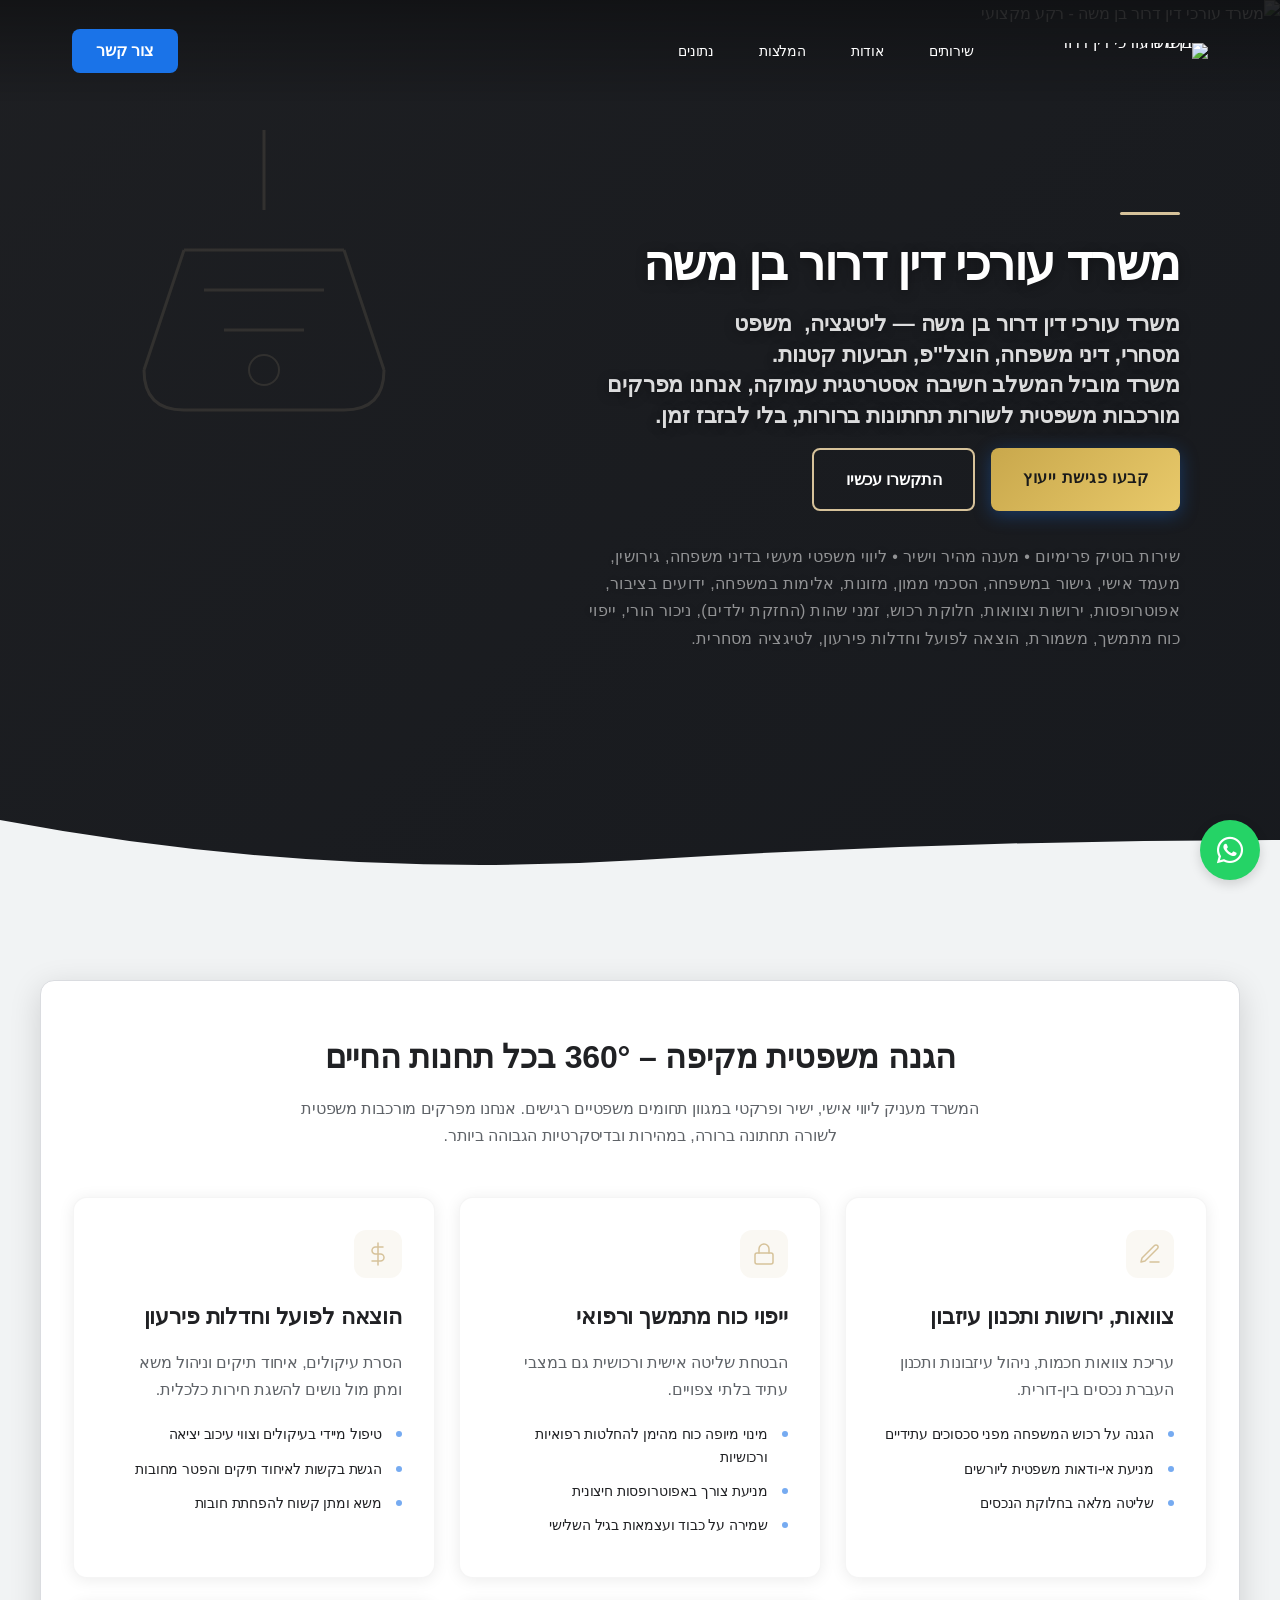
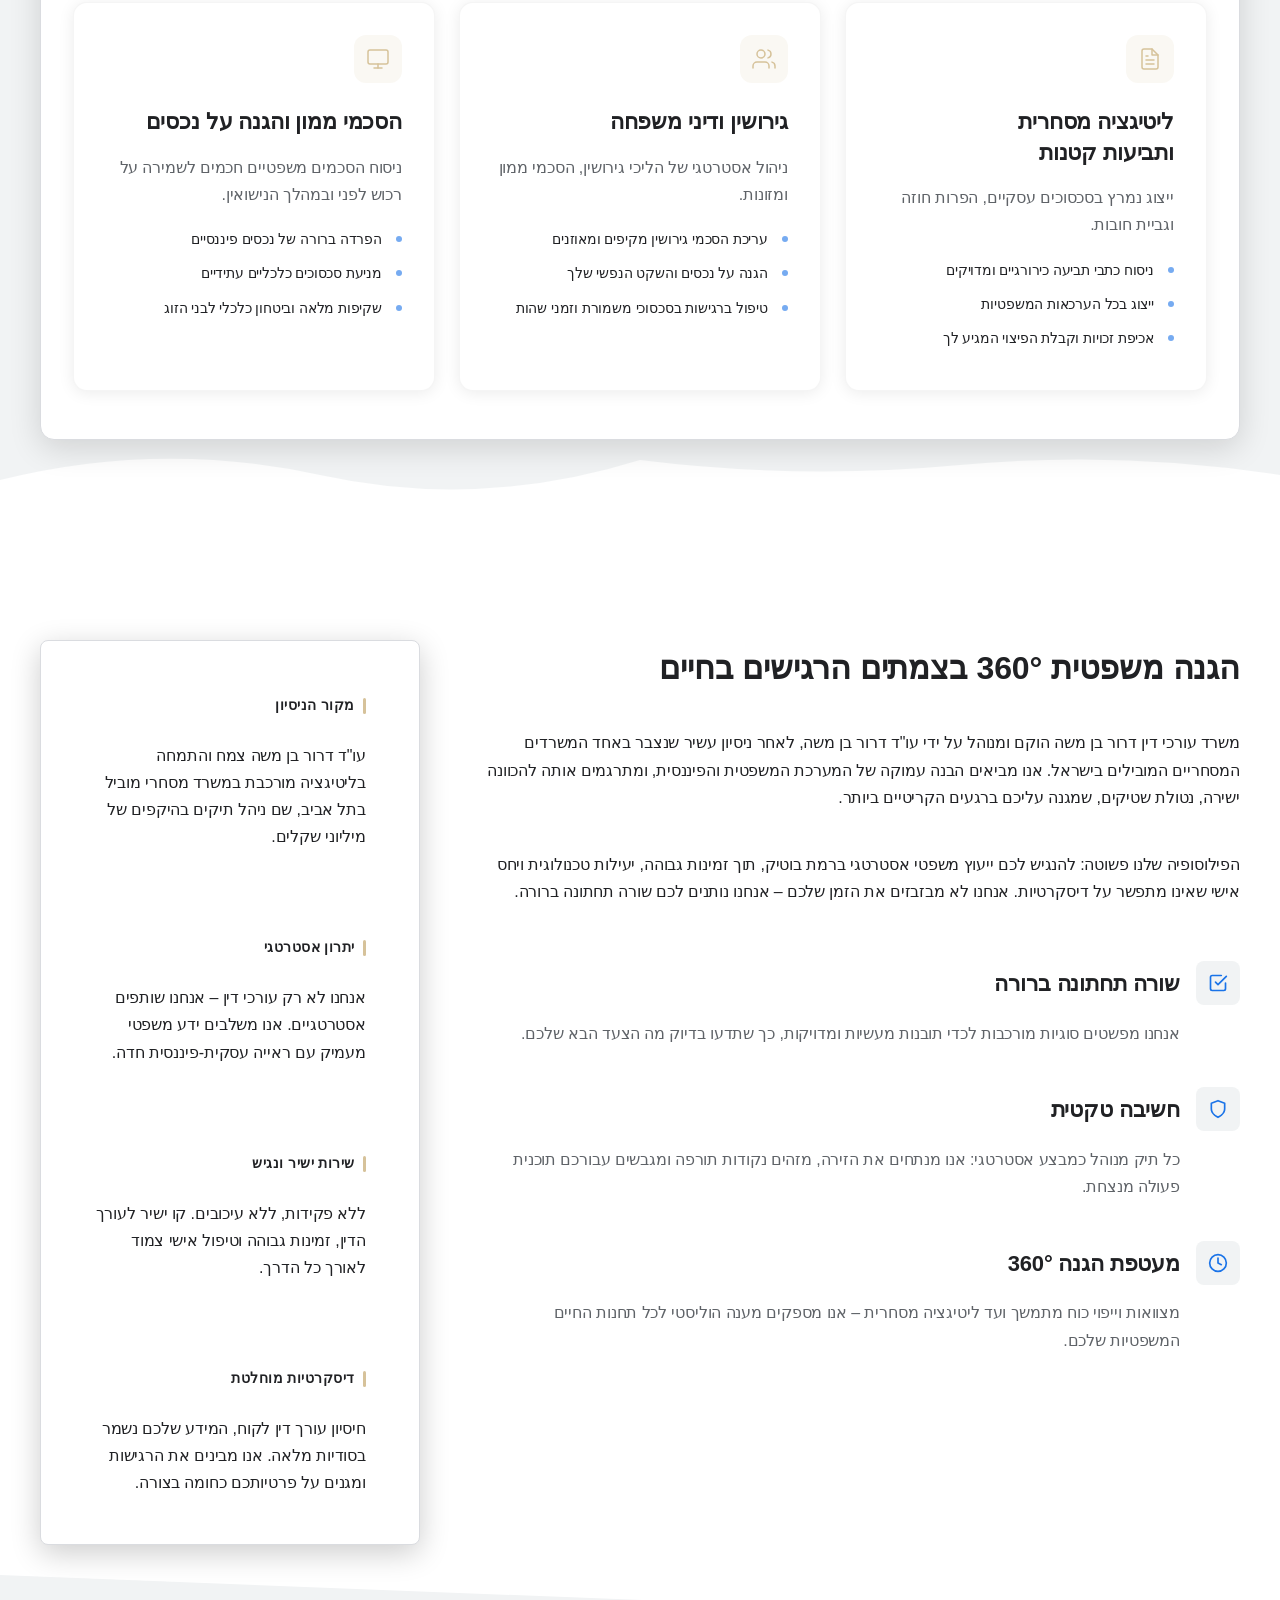
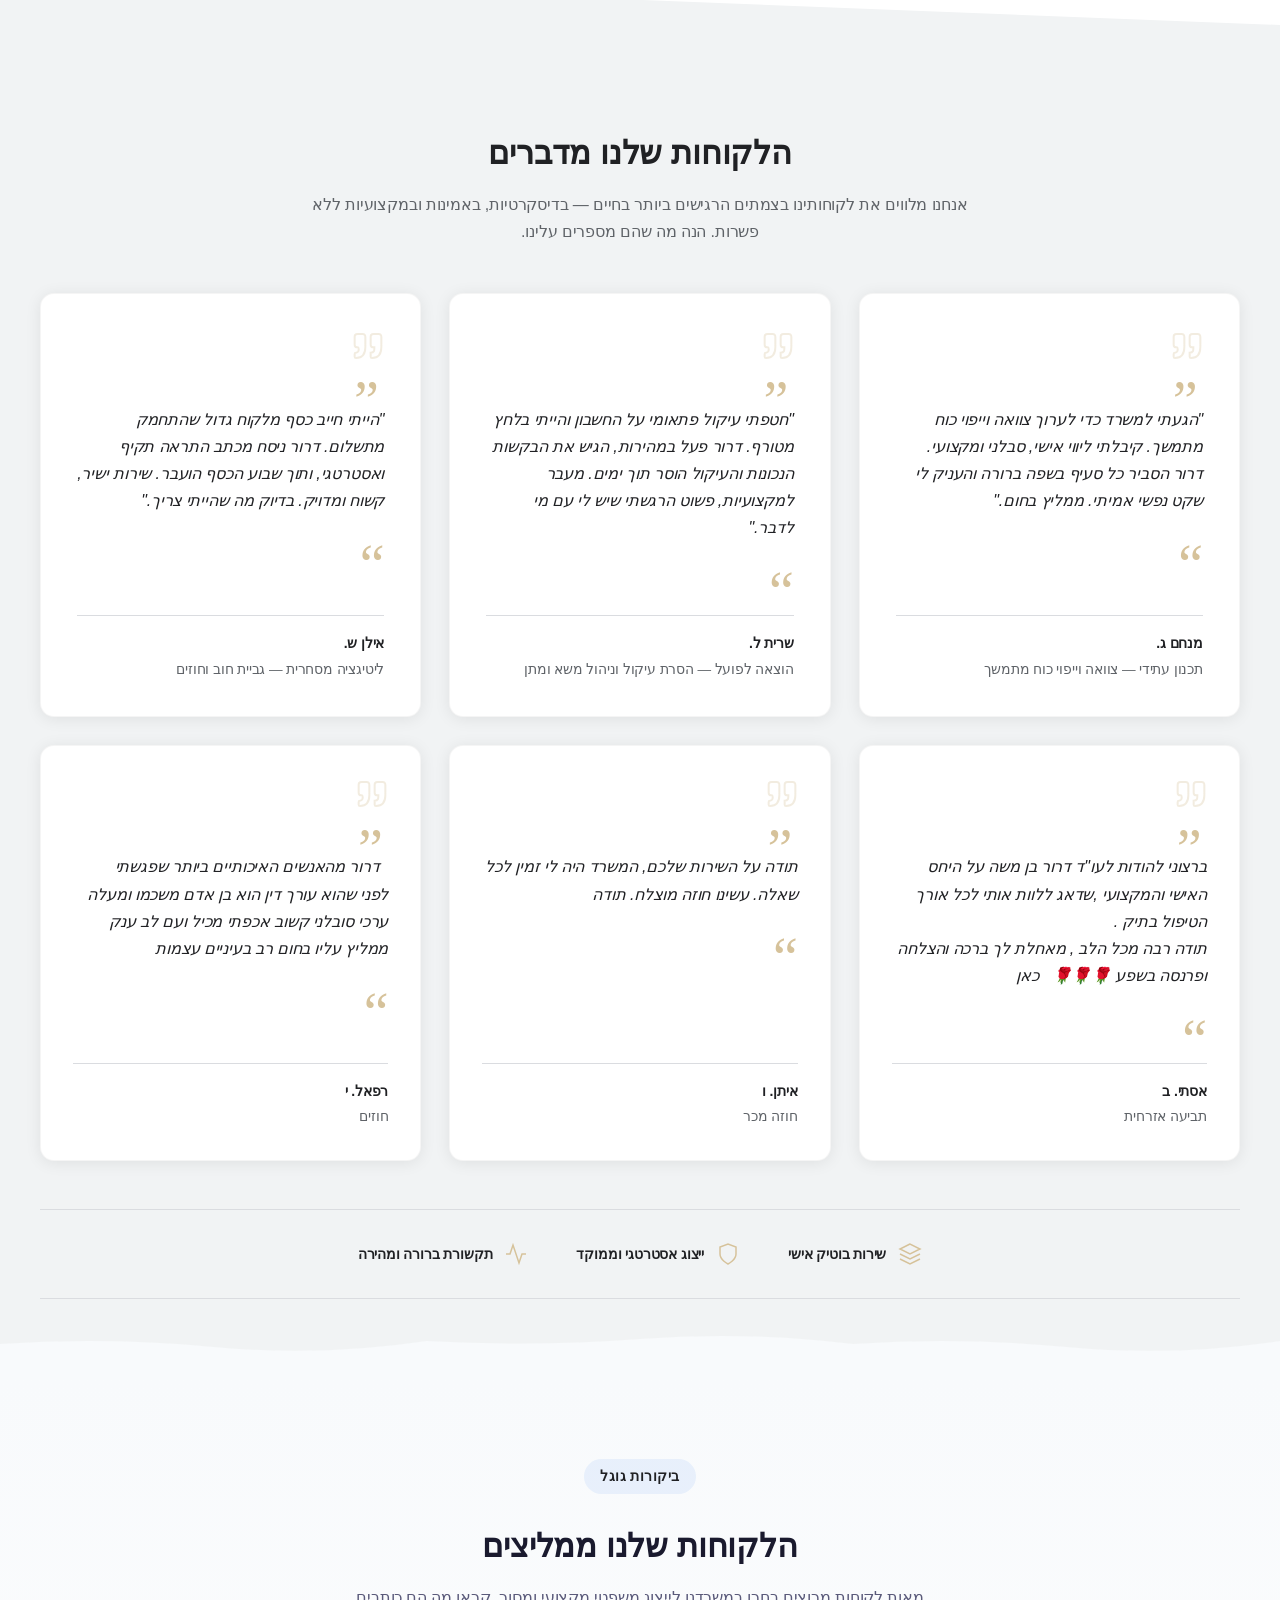
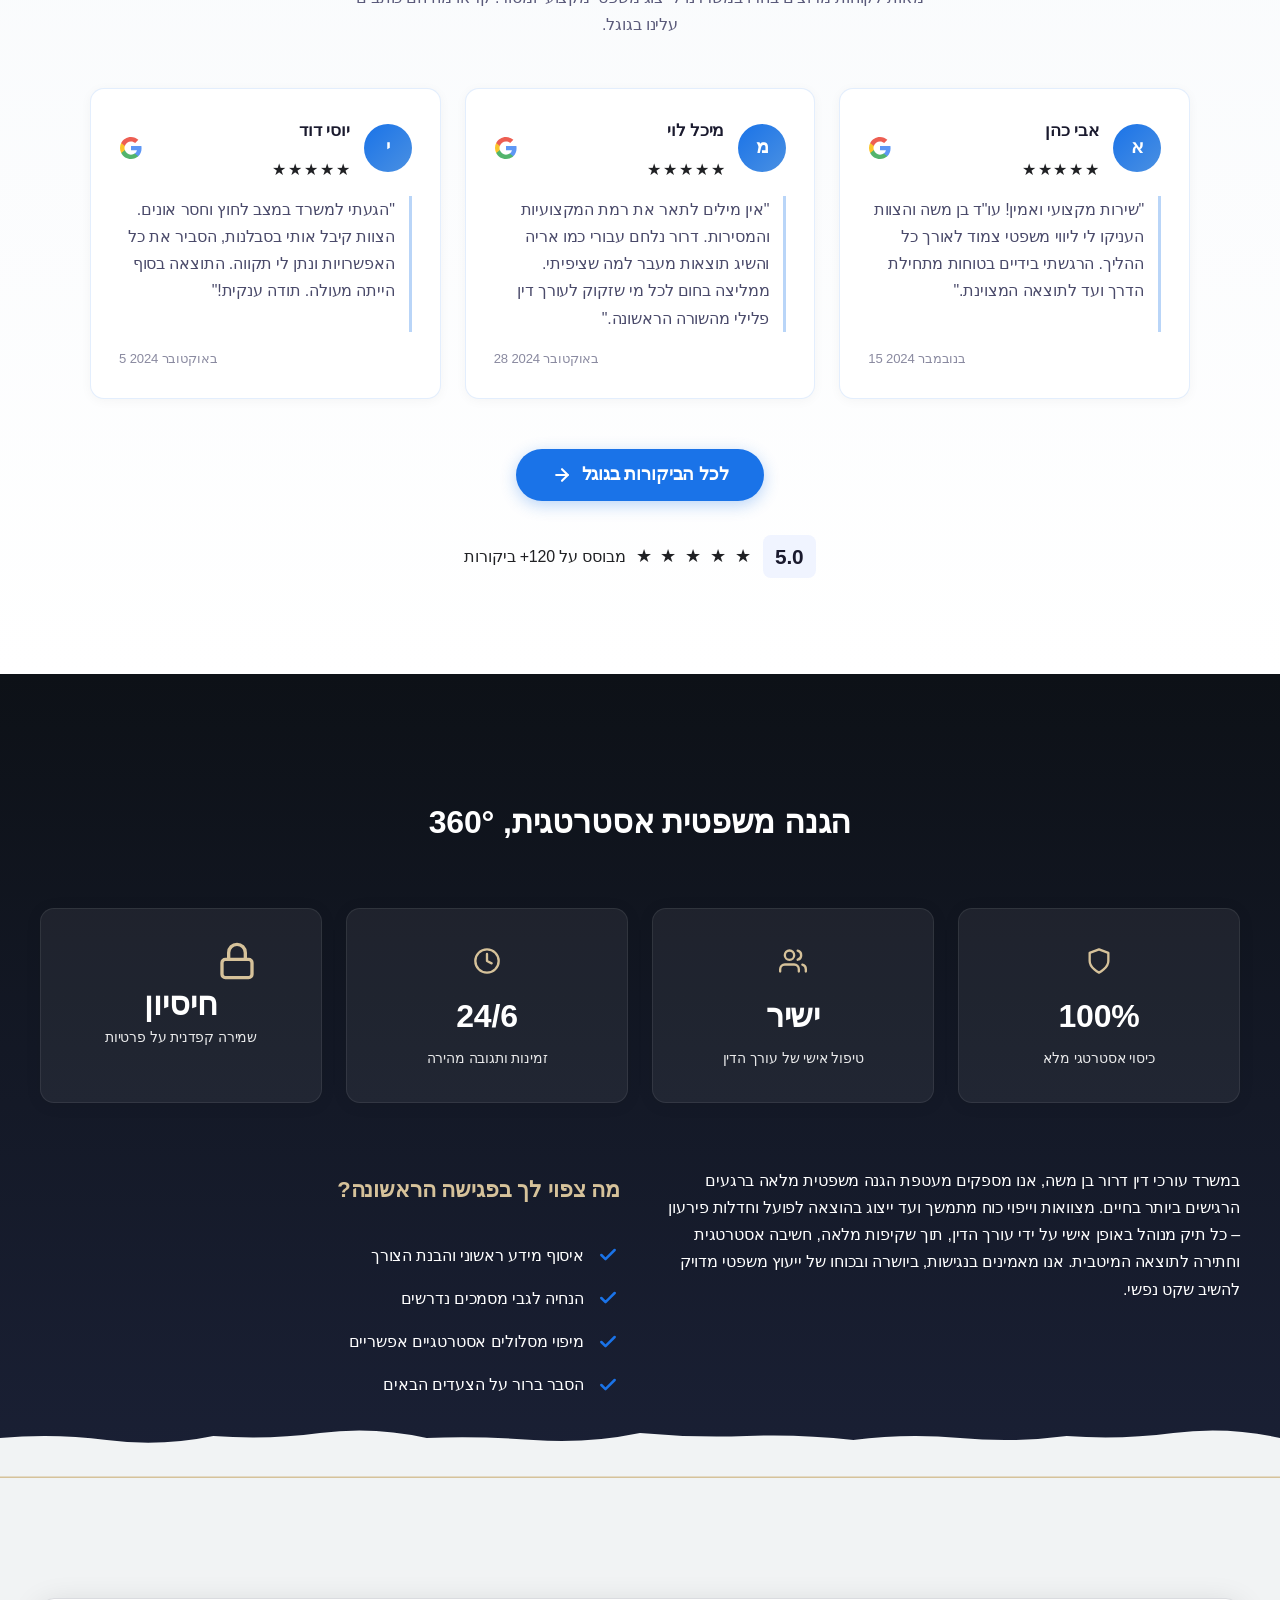
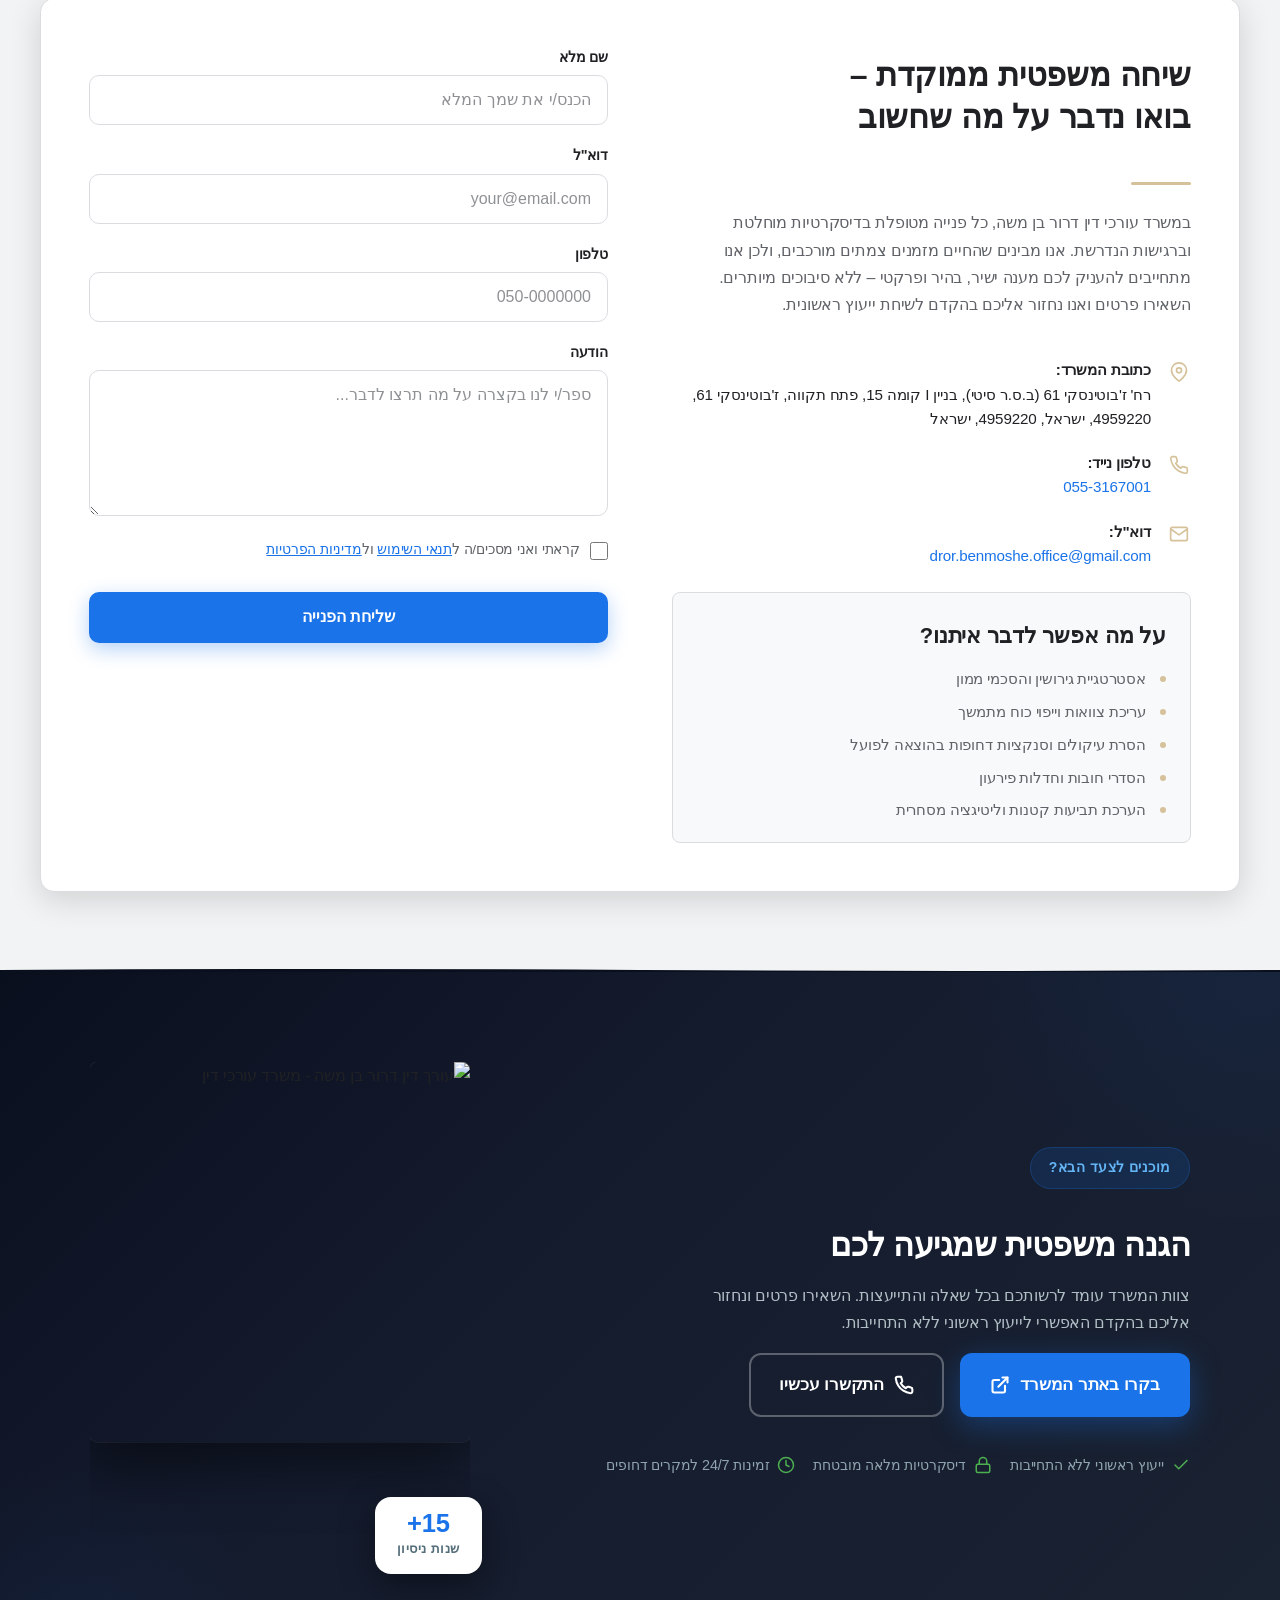
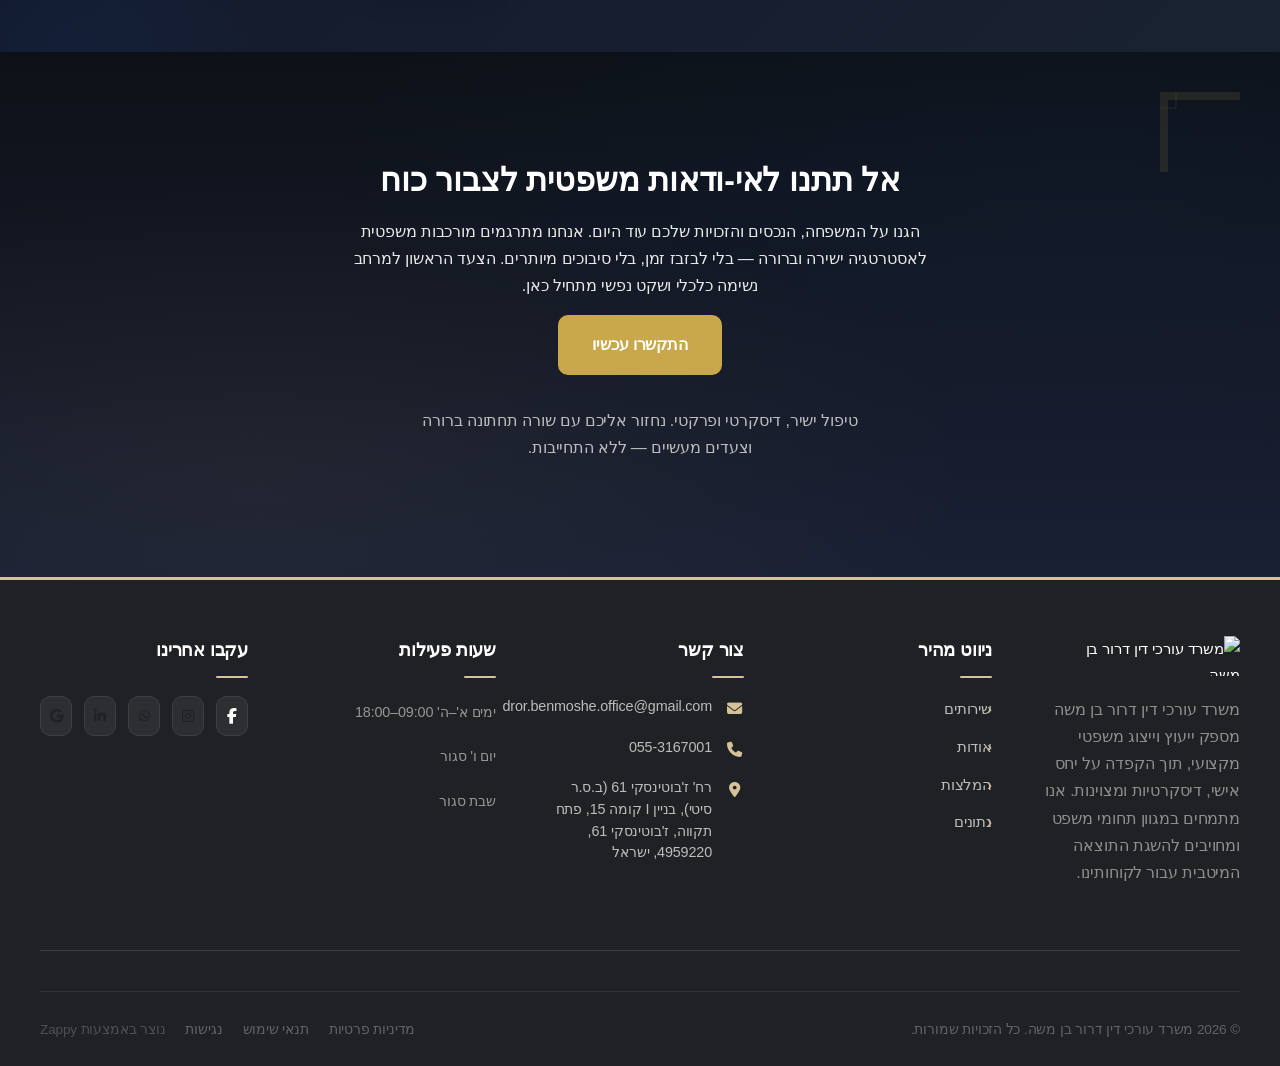
==== commit 3641984a: "Incremental sync: 1 page(s) — update_image" ====
--- a/public/index.html
+++ b/public/index.html
@@ -1 +1 @@
-<!doctype html><html dir="rtl" lang="he"><head><meta charset="UTF-8"><meta content="width=device-width,initial-scale=1" name="viewport"><meta content="index, follow" name="robots"><title>הגנה משפטית 360° — משרד עורכי דין דרור בן משה</title><meta content="משרד בוטיק מוביל המעניק שירותי ייעוץ משפטי prepaid לרגעים הרגישים בחיים: צוואות, ייפוי כוח, חדלות פירעון ותביעות קטנות. דיסקרטיות, בהירות וליווי צמוד מזומן לפתרון. התקשרו עוד היום לפגישת היכרות." name="description"><meta content="שירותים משפטיים prepaid, ייעוץ משפטי unbundled, עורך דין צוואות וייפוי כוח, חדלות פירעון וייעוץ כלכלי, משרד עורכי דין בוטיק" name="keywords"><link href="/assets/favicon.ico" rel="icon" type="image/x-icon"><link href="/assets/favicon-16x16.png" rel="icon" type="image/png" sizes="16x16"><link href="/assets/favicon-32x32.png" rel="icon" type="image/png" sizes="32x32"><link href="/assets/favicon-48x48.png" rel="icon" type="image/png" sizes="48x48"><link href="/assets/favicon-192x192.png" rel="icon" type="image/png" sizes="192x192"><link href="/assets/favicon-512x512.png" rel="icon" type="image/png" sizes="512x512"><link href="/assets/apple-touch-icon.png" rel="apple-touch-icon"><script>!function(){"use strict";var t="db099680-3b68-44b3-8555-7698081697cc",e="https://api.zappy5.com/api/analytics/track",a=18e5,n=2592e6,o=!0,i=!0,r=!0;var s=function(){var e="zappy_visitor_"+t,a=null;try{if(a=localStorage.getItem(e)){var o=JSON.parse(a),i=Date.now();if(i-o.created<n)return o.lastSeen=i,localStorage.setItem(e,JSON.stringify(o)),o.id}}catch(t){console.warn("Zappy Analytics: LocalStorage not available")}var r="zv_"+Date.now()+"_"+Math.random().toString(36).substr(2,9);try{localStorage.setItem(e,JSON.stringify({id:r,created:Date.now(),lastSeen:Date.now()}))}catch(t){}return r}(),c=function(){var e="zappy_session_"+t,n=null;try{if(n=sessionStorage.getItem(e)){var o=JSON.parse(n),i=Date.now();if(i-o.timestamp<a)return o.timestamp=i,sessionStorage.setItem(e,JSON.stringify(o)),o.id}}catch(t){console.warn("Zappy Analytics: SessionStorage not available")}var r="zs_"+Date.now()+"_"+Math.random().toString(36).substr(2,9);try{sessionStorage.setItem(e,JSON.stringify({id:r,timestamp:Date.now()}))}catch(t){}return r}();function l(a,n){n=n||{};var o={website_id:t,event_type:a,page_path:window.location.pathname,referrer:document.referrer||"direct",visitor_id:s,session_id:c,metadata:n};if(navigator.sendBeacon){var i=new Blob([JSON.stringify(o)],{type:"application/json"});navigator.sendBeacon(e,i)}else fetch(e,{method:"POST",headers:{"Content-Type":"application/json"},body:JSON.stringify(o),keepalive:!0}).catch(function(t){console.warn("Zappy Analytics: Failed to track event",t)})}o&&l("pageview",{title:document.title,url:window.location.href}),i&&document.addEventListener("click",function(t){var e=t.target;if("BUTTON"===e.tagName||e.closest("button")){var a="BUTTON"===e.tagName?e:e.closest("button");l("click",{element:"button",text:a.textContent.trim().substring(0,100),id:a.id||null,class:a.className||null})}else if("A"===e.tagName||e.closest("a")){var n="A"===e.tagName?e:e.closest("a");l("navigation",{element:"link",text:n.textContent.trim().substring(0,100),href:n.href,external:n.hostname!==window.location.hostname})}},!0),r&&document.addEventListener("submit",function(t){var e=t.target;l("form_submit",{form_id:e.id||null,form_name:e.name||null,form_action:e.action||null,form_method:e.method||"GET"})},!0);var d=Date.now();window.addEventListener("beforeunload",function(){l("page_unload",{time_on_page:Math.floor((Date.now()-d)/1e3),page_path:window.location.pathname})}),window.zappyAnalytics={track:l,getVisitorId:function(){return s},getSessionId:function(){return c}}}()</script><meta content="הגנה משפטית 360° — משרד עורכי דין דרור בן משה" property="og:title"><meta content="משרד בוטיק מוביל המעניק שירותי ייעוץ משפטי prepaid לרגעים הרגישים בחיים: צוואות, ייפוי כוח, חדלות פירעון ותביעות קטנות. דיסקרטיות, בהירות וליווי צמוד מזומן לפתרון. התקשרו עוד היום לפגישת היכרות." property="og:description"><meta content="summary_large_image" name="twitter:card"><meta content="הגנה משפטית 360° — משרד עורכי דין דרור בן משה" name="twitter:title"><meta content="משרד בוטיק מוביל המעניק שירותי ייעוץ משפטי prepaid לרגעים הרגישים בחיים: צוואות, ייפוי כוח, חדלות פירעון ותביעות קטנות. דיסקרטיות, בהירות וליווי צמוד מזומן לפתרון. התקשרו עוד היום לפגישת היכרות." name="twitter:description"><meta content="website" property="og:type"><meta content="he_IL" property="og:locale"><link href="https://cdnjs.cloudflare.com/ajax/libs/font-awesome/6.4.0/css/all.min.css" rel="stylesheet"><style>.skip-link{position:absolute;top:0;left:0;transform:translateY(-200%);padding:12px 18px;background:var(--bg-dark,#1a1a1a);color:var(--text-light,#fff);font-weight:600;border-radius:0 0 8px 0;z-index:10000}.skip-link:focus{transform:none;outline:2px solid var(--ring,#fff);outline-offset:2px}:focus-visible{outline:2px solid var(--ring,currentColor);outline-offset:3px}</style><link href="/assets/favicon.ico" rel="icon" type="image/x-icon"><link href="/assets/favicon-16x16.png" rel="icon" type="image/png" sizes="16x16"><link href="/assets/favicon-32x32.png" rel="icon" type="image/png" sizes="32x32"><link href="/assets/favicon-48x48.png" rel="icon" type="image/png" sizes="48x48"><link href="/assets/favicon-192x192.png" rel="icon" type="image/png" sizes="192x192"><link href="/assets/favicon-512x512.png" rel="icon" type="image/png" sizes="512x512"><link href="/assets/apple-touch-icon.png" rel="apple-touch-icon"><link href="https://cdn.jsdelivr.net/npm/vanilla-cookieconsent@3/dist/cookieconsent.css" rel="stylesheet"><script src="https://cdn.jsdelivr.net/npm/vanilla-cookieconsent@3/dist/cookieconsent.umd.js"></script><script src="https://cdn.jsdelivr.net/gh/mickidum/acc_toolbar/acctoolbar/acctoolbar.min.js"></script><link href="/styles.css" rel="stylesheet"><script>window.ZAPPY_WEBSITE_ID="db099680-3b68-44b3-8555-7698081697cc",window.ZAPPY_API_BASE="https://api.zappy5.com"</script><style id="zappy-dropdown-submenu-styles">#navMenu li:has(.sub-menu),.nav-menu li:has(.sub-menu),.navbar li:has(.sub-menu),nav li:has(.sub-menu){position:relative}#navMenu .sub-menu,.nav-menu .sub-menu,.navbar .sub-menu,nav .sub-menu{display:block!important;position:absolute!important;top:100%;left:0;min-width:220px;background:#fff;border-radius:8px;box-shadow:0 8px 25px rgba(0,0,0,.15);padding:8px 0;opacity:0;visibility:hidden;transform:translateY(10px);transition:all .3s ease;z-index:1000;list-style:none;pointer-events:none}#navMenu li:hover>.sub-menu,.nav-menu li:hover>.sub-menu,.navbar li:hover>.sub-menu,nav li:hover>.sub-menu{opacity:1!important;visibility:visible!important;transform:translateY(0)!important;pointer-events:auto!important}.sub-menu li{list-style:none;margin:0;padding:0}.sub-menu a{display:block!important;padding:10px 16px!important;color:var(--text-dark,#333)!important;font-weight:500;text-decoration:none;white-space:nowrap;transition:background-color .2s}.sub-menu .zappy-nav-child>a{padding-left:28px!important;font-size:.9em!important;opacity:.85!important}[dir=rtl] .sub-menu .zappy-nav-child>a,html[lang=ar] .sub-menu .zappy-nav-child>a,html[lang=he] .sub-menu .zappy-nav-child>a{padding-left:10px!important;padding-right:28px!important}.sub-menu .zappy-nav-parent>a{font-weight:600!important}.sub-menu a:hover{background-color:#f5f5f5}[dir=rtl] .nav-menu .sub-menu,[dir=rtl] .navbar .sub-menu,[dir=rtl] nav .sub-menu,html[lang=ar] .nav-menu .sub-menu,html[lang=ar] .navbar .sub-menu,html[lang=ar] nav .sub-menu,html[lang=he] .nav-menu .sub-menu,html[lang=he] .navbar .sub-menu,html[lang=he] nav .sub-menu{left:auto!important;right:0!important}.sub-menu:empty,.sub-menu:not(:has(li)):not(:has(> a)),.sub-menu:not(:has(li:not(.zappy-hidden-menu-item))):not(:has(> a)){display:none!important;opacity:0!important;visibility:hidden!important;pointer-events:none!important}li:has(.menu-group-title):hover>.sub-menu{opacity:1!important;visibility:visible!important;transform:translateY(0)!important;pointer-events:auto!important}#navMenu>li>.menu-group-title,.nav-menu>li>.menu-group-title{display:inline-block;padding:.5rem 1rem;cursor:default;user-select:none}@media (max-width:768px){#navMenu .sub-menu,.nav-menu .sub-menu,.navbar .sub-menu,nav .sub-menu{position:static!important;transform:none!important;box-shadow:none!important;background:0 0!important;max-height:0;overflow:hidden;opacity:0;visibility:hidden;transition:max-height .3s ease,opacity .3s ease;padding:0!important;border-radius:0!important}#navMenu .sub-menu.mobile-expanded,.nav-menu .sub-menu.mobile-expanded,.navbar .sub-menu.mobile-expanded{max-height:none!important;overflow-y:visible!important;opacity:1!important;visibility:visible!important;padding:8px 0 8px 16px!important}[dir=rtl] .sub-menu.mobile-expanded,html[lang=he] .sub-menu.mobile-expanded{padding:8px 16px 8px 0!important}#navMenu li:hover>.sub-menu,.nav-menu li:hover>.sub-menu,.navbar li:hover>.sub-menu,nav li:hover>.sub-menu{opacity:0;visibility:hidden;pointer-events:none}#navMenu li>.sub-menu.mobile-expanded,.nav-menu li>.sub-menu.mobile-expanded,.navbar li>.sub-menu.mobile-expanded,nav li>.sub-menu.mobile-expanded{opacity:1!important;visibility:visible!important;pointer-events:auto!important}#navMenu li:has(.sub-menu),.nav-menu li:has(.sub-menu),.navbar li:has(.sub-menu),nav li:has(.sub-menu){display:flex!important;flex-wrap:wrap!important;align-items:center!important;position:relative!important;min-height:44px!important}#navMenu li:has(.sub-menu)>a,.nav-menu li:has(.sub-menu)>a,.navbar li:has(.sub-menu)>a,nav li:has(.sub-menu)>a{flex:1!important;min-width:0!important}#navMenu li:has(.sub-menu)>.menu-group-title,.nav-menu li:has(.sub-menu)>.menu-group-title,.navbar li:has(.sub-menu)>.menu-group-title,nav li:has(.sub-menu)>.menu-group-title{flex:1!important;min-width:0!important;padding:0!important;line-height:inherit!important}#navMenu li:has(.sub-menu)>.sub-menu,.nav-menu li:has(.sub-menu)>.sub-menu,.navbar li:has(.sub-menu)>.sub-menu,nav li:has(.sub-menu)>.sub-menu{flex-basis:100%!important;width:100%!important}#navMenu li:has(.sub-menu)>a [class*=arrow],#navMenu li:has(.sub-menu)>a [class*=chevron],.nav-menu li:has(.sub-menu)>a .fa-angle-down,.nav-menu li:has(.sub-menu)>a .fa-chevron-down,.nav-menu li:has(.sub-menu)>a [class*=arrow],.nav-menu li:has(.sub-menu)>a [class*=chevron],nav li:has(.sub-menu)>a [class*=arrow],nav li:has(.sub-menu)>a [class*=chevron]{display:none!important;visibility:hidden!important}.mobile-submenu-toggle{display:flex!important;align-items:center!important;justify-content:center!important;width:44px!important;height:auto!important;background:0 0!important;border:none!important;cursor:pointer!important;color:var(--text-light)!important;position:static!important;flex-shrink:0!important;align-self:stretch!important;z-index:2!important;padding:0!important;margin:0!important}.mobile-submenu-toggle::after{content:''!important;width:0!important;height:0!important;border-left:6px solid transparent!important;border-right:6px solid transparent!important;border-top:7px solid currentColor!important;transition:transform .3s ease!important}.mobile-submenu-toggle.expanded::after{transform:rotate(180deg)!important}.sub-menu a{padding:10px 0!important;display:block!important;color:var(--text-light)!important;white-space:normal!important}.sub-menu .zappy-nav-child>a{padding-left:28px!important;font-size:.9em!important;opacity:.85!important}[dir=rtl] .sub-menu .zappy-nav-child>a,html[lang=ar] .sub-menu .zappy-nav-child>a,html[lang=he] .sub-menu .zappy-nav-child>a{padding-left:0!important;padding-right:28px!important}.sub-menu .zappy-nav-parent>a{font-weight:600!important}#navMenu.active,.nav-menu.active{max-width:100vw!important;overflow-x:hidden!important;box-sizing:border-box!important}.navbar .sub-menu li a,.zappy-products-dropdown .sub-menu a,nav.navbar .sub-menu li a{color:var(--text-light)!important}}@media (min-width:769px){.mobile-submenu-toggle{display:none!important}}</style><style id="zappy-widget-visibility">html[dir=rtl] .whatsapp-float{right:20px!important;left:auto!important}html:not([dir]) .whatsapp-float,html[dir=ltr] .whatsapp-float{left:20px!important;right:auto!important}html[dir=rtl] #mic-access-tool-general-button,html[dir=rtl] #mic-init-access-tool #mic-access-tool-general-button,html[dir=rtl] #mic-init-access-tool .mic-access-tool-general-button,html[dir=rtl] ._access-icon,html[dir=rtl] .mic-access-tool-general-button{left:20px!important;right:auto!important}html:not([dir]) #mic-access-tool-general-button,html:not([dir]) #mic-init-access-tool #mic-access-tool-general-button,html:not([dir]) #mic-init-access-tool .mic-access-tool-general-button,html:not([dir]) ._access-icon,html:not([dir]) .mic-access-tool-general-button,html[dir=ltr] #mic-access-tool-general-button,html[dir=ltr] #mic-init-access-tool #mic-access-tool-general-button,html[dir=ltr] #mic-init-access-tool .mic-access-tool-general-button,html[dir=ltr] ._access-icon,html[dir=ltr] .mic-access-tool-general-button{right:20px!important;left:auto!important}@media (max-width:768px){.whatsapp-float{display:flex!important}}@media (min-width:769px){.whatsapp-float{display:flex!important}}@media (max-width:768px){#mic-access-tool-general-button,#mic-init-access-tool #mic-access-tool-general-button,#mic-init-access-tool .mic-access-tool-general-button,._access-icon,.mic-access-tool-general-button{display:flex!important;visibility:visible!important;opacity:1!important;pointer-events:auto!important}#mic-access-tool-box.opened-mic-access-tool,#mic-init-access-tool #mic-access-tool-box.opened-mic-access-tool,.mic-access-tool-box.opened-mic-access-tool{visibility:visible!important;opacity:1!important;pointer-events:auto!important}}@media (min-width:769px){#mic-access-tool-general-button,#mic-init-access-tool #mic-access-tool-general-button,#mic-init-access-tool .mic-access-tool-general-button,._access-icon,.mic-access-tool-general-button{display:flex!important;visibility:visible!important;opacity:1!important;pointer-events:auto!important}#mic-access-tool-box.opened-mic-access-tool,#mic-init-access-tool #mic-access-tool-box.opened-mic-access-tool,.mic-access-tool-box.opened-mic-access-tool{visibility:visible!important;opacity:1!important;pointer-events:auto!important}}</style></head><body><a href="#main" class="skip-link">דלג לתוכן הראשי</a><nav class="navbar" dir="rtl"><button class="mobile-toggle" aria-label="Menu" id="mobileToggle"><svg viewBox="0 0 24 24" fill="none" height="24" width="24" class="hamburger-icon"><path d="M3 12h18M3 6h18M3 18h18" stroke="currentColor" stroke-width="2" stroke-linecap="round"></path></svg> <svg viewBox="0 0 24 24" fill="none" height="24" width="24" class="close-icon" style="display:none"><path d="M18 6L6 18M6 6l12 12" stroke="currentColor" stroke-width="2" stroke-linecap="round"></path></svg></button> <button class="phone-header-btn" aria-label="Call" data-phone="0553167001"><svg viewBox="0 0 24 24" fill="currentColor" height="20" width="20"><path d="M22 16.92v3a2 2 0 0 1-2.18 2 19.79 19.79 0 0 1-8.63-3.07 19.5 19.5 0 0 1-6-6 19.79 19.79 0 0 1-3.07-8.67A2 2 0 0 1 4.11 2h3a2 2 0 0 1 2 1.72 12.84 12.84 0 0 0 .7 2.81 2 2 0 0 1-.45 2.11L8.09 9.91a16 16 0 0 0 6 6l1.27-1.27a2 2 0 0 1 2.11-.45 12.84 12.84 0 0 0 2.81.7A2 2 0 0 1 22 16.92z"></path></svg></button><div class="nav-container"><div class="nav-right-group"><div class="nav-brand"><a href="/" class="logo-link"><img alt="משרד עורכי דין דרור בן משה" class="logo" src="/assets/legal-services-logo-1780522849122-pnewk5.webp?v=1780522849556-g37ozd"></a></div><ul class="nav-menu" id="navMenu"><li><a href="#services">שירותים</a></li><li><a href="#about">אודות</a></li><li><a href="#testimonials">המלצות</a></li><li><a href="#stats">נתונים</a></li></ul></div><div class="nav-cta-container"><a href="#contact" class="nav-cta-btn">צור קשר</a></div></div></nav><script>window.addEventListener("load",function(){const e=document.querySelector(".navbar, nav, header");if(!e)return void console.log("[Navbar] Navbar element not found");let t=document.getElementById("mobileToggle")||document.querySelector(".mobile-toggle")||document.querySelector(".hamburger")||document.querySelector(".hamburger-menu")||document.querySelector(".menu-toggle")||document.querySelector(".burger-menu")||document.querySelector('[aria-label="Menu"]')||document.querySelector('[aria-label="תפריט"]');const n=document.querySelector(".phone-header-btn"),o=window.getComputedStyle(e);let r=o.backgroundColor;if(console.log("[Navbar] Initial navbar background:",r),"transparent"===r||"rgba(0, 0, 0, 0)"===r||r.startsWith("rgba")&&r.includes(", 0)")){const e=o.backgroundImage;if(e&&"none"!==e)console.log("[Navbar] Navbar has background image/gradient, using dark text"),r="rgb(240, 240, 240)";else{const e=window.getComputedStyle(document.body).backgroundColor;console.log("[Navbar] Navbar transparent, using body background:",e),r=e}}const a=r.match(/\d+/g);if(a&&a.length>=3){const e=(.299*parseInt(a[0])+.587*parseInt(a[1])+.114*parseInt(a[2]))/255;console.log("[Navbar] Mobile button colors preserved from Claude CSS (luminance:",e.toFixed(2)+")");const o=document.createElement("style");o.id="zappy-mobile-nav-fix";document.documentElement.lang;document.documentElement.dir,o.textContent='\n        /* Hide mobile buttons on desktop, show only on mobile */\n        @media (min-width: 769px) {\n          .mobile-toggle,\n          .phone-header-btn {\n            display: none !important;\n          }\n        }\n        \n        /* Show and position mobile buttons correctly on mobile */\n        @media (max-width: 768px) {\n          .navbar,\n          nav.navbar {\n            min-height: 70px !important;\n          }\n\n          .mobile-toggle,\n          .phone-header-btn {\n            position: absolute !important;\n            top: 0 !important;\n            bottom: 0 !important;\n            margin-top: auto !important;\n            margin-bottom: auto !important;\n            transform: none !important;\n            z-index: 1001 !important;\n            display: flex !important;\n            align-items: center !important;\n            justify-content: center !important;\n            width: 36px !important;\n            height: 36px !important;\n            border-radius: 50% !important;\n            border: none !important;\n            cursor: pointer !important;\n            padding: 6px !important;\n            background: none !important;\n            color: var(--nav-text, var(--text-light)) !important;\n            touch-action: manipulation !important;\n            -webkit-tap-highlight-color: transparent !important;\n          }\n\n          html[data-zappy-site-type="ecommerce"] .phone-header-btn,\n          body[data-zappy-site-type="ecommerce"] .phone-header-btn,\n          html[data-zappy-site-type="ecommerce"] header .phone-header-btn,\n          html[data-zappy-site-type="ecommerce"] nav .phone-header-btn {\n            display: none !important;\n            visibility: hidden !important;\n            width: 0 !important;\n            height: 0 !important;\n            min-width: 0 !important;\n            overflow: hidden !important;\n          }\n          \n          /* LTR positioning (default): hamburger LEFT, phone RIGHT */\n          html:not([dir="rtl"]):not([lang="he"]):not([lang="ar"]) .mobile-toggle,\n          html[dir="ltr"] .mobile-toggle {\n            left: 12px !important;\n            right: auto !important;\n          }\n          html:not([dir="rtl"]):not([lang="he"]):not([lang="ar"]) .phone-header-btn,\n          html[dir="ltr"] .phone-header-btn {\n            right: 12px !important;\n            left: auto !important;\n          }\n          \n          /* RTL positioning: hamburger RIGHT, phone LEFT */\n          html[dir="rtl"] .mobile-toggle,\n          html[lang="he"] .mobile-toggle,\n          html[lang="ar"] .mobile-toggle {\n            right: 12px !important;\n            left: auto !important;\n          }\n          html[dir="rtl"] .phone-header-btn,\n          html[lang="he"] .phone-header-btn,\n          html[lang="ar"] .phone-header-btn {\n            left: 12px !important;\n            right: auto !important;\n          }\n          \n          /* CRITICAL: Ensure nav-container has min-height on mobile */\n          /* All children are positioned absolutely/fixed on mobile, so height:auto collapses to 0 */\n          .nav-container {\n            min-height: 70px !important;\n            position: relative !important;\n          }\n          \n          /* Ensure SVG icons are properly sized and inherit color */\n          .mobile-toggle svg,\n          .phone-header-btn svg {\n            width: 24px !important;\n            height: 24px !important;\n            /* Don\'t force display - let JavaScript control hamburger/close toggle */\n          }\n          \n          /* Reset nav-cta-container on mobile - remove desktop box-shadow/padding */\n          /* that creates a visible ghost box when CTA button is hidden */\n          .nav-cta-container {\n            box-shadow: none !important;\n            padding: 0 !important;\n          }\n          \n          /* Hide nav-cta-container entirely on mobile when there\'s no lang-switcher */\n          /* (only the CTA button is inside, and it\'s hidden on mobile) */\n          .nav-cta-container:not(:has(.lang-switcher)) {\n            display: none !important;\n          }\n          \n          /* CRITICAL: Prevent hero image fade gradient from bleeding over headline text */\n          /* The .image-fade-gradient has bottom: -30px (extends below parent) */\n          /* On mobile stacked layout, this overlaps the h1 text below the image */\n          .hero-image-column {\n            overflow: hidden !important;\n          }\n          .image-fade-gradient {\n            bottom: 0 !important;\n          }\n          \n          /* Hide desktop language switcher on mobile - hamburger menu handles it */\n          /* High specificity to override stored CSS */\n          .lang-switcher,\n          .nav-cta-container .lang-switcher,\n          .nav-container .lang-switcher,\n          .navbar .lang-switcher,\n          .navbar .nav-cta-container .lang-switcher {\n            display: none !important;\n          }\n        }\n      ';const r=document.getElementById("zappy-mobile-nav-fix");r&&r.remove(),document.head.appendChild(o),console.log("[Navbar] Critical CSS injected for mobile nav positioning");const i=window.innerWidth<=768;if(t){const e=t.querySelector(".hamburger-icon"),n=t.querySelector(".close-icon");e&&(e.style.setProperty("width","24px","important"),e.style.setProperty("height","24px","important"),e.style.setProperty("display","block","important")),n&&(n.style.setProperty("width","24px","important"),n.style.setProperty("height","24px","important"),n.style.setProperty("display","none","important")),i?(t.style.setProperty("position","absolute","important"),t.style.setProperty("top","0","important"),t.style.setProperty("bottom","0","important"),t.style.setProperty("margin-top","auto","important"),t.style.setProperty("margin-bottom","auto","important"),t.style.setProperty("transform","none","important"),t.style.setProperty("z-index","1001","important"),t.style.removeProperty("left"),t.style.removeProperty("right"),console.log("[Navbar] Mobile toggle positioning applied (mobile viewport)")):(t.style.removeProperty("position"),t.style.removeProperty("top"),t.style.removeProperty("transform"),t.style.removeProperty("z-index"),t.style.removeProperty("left"),t.style.removeProperty("right"),console.log("[Navbar] Desktop viewport - cleared mobile toggle inline positioning"))}if(n){const e=n.querySelector("svg");e&&(e.style.width="24px",e.style.height="24px",e.setAttribute("width","24"),e.setAttribute("height","24")),i?(n.style.setProperty("position","absolute","important"),n.style.setProperty("top","0","important"),n.style.setProperty("bottom","0","important"),n.style.setProperty("margin-top","auto","important"),n.style.setProperty("margin-bottom","auto","important"),n.style.setProperty("transform","none","important"),n.style.setProperty("z-index","1001","important"),n.style.removeProperty("left"),n.style.removeProperty("right"),console.log("[Navbar] Phone button positioning applied (mobile viewport)")):(n.style.removeProperty("position"),n.style.removeProperty("top"),n.style.removeProperty("transform"),n.style.removeProperty("z-index"),n.style.removeProperty("left"),n.style.removeProperty("right"),console.log("[Navbar] Desktop viewport - cleared phone button inline positioning"))}}else console.log("[Navbar] Could not parse background color:",r);t=document.getElementById("mobileToggle")||document.querySelector(".mobile-toggle")||document.querySelector(".hamburger")||document.querySelector(".hamburger-menu")||document.querySelector(".menu-toggle")||document.querySelector(".burger-menu")||document.querySelector('[aria-label="Menu"]')||document.querySelector('[aria-label="תפריט"]');const i=document.getElementById("navMenu")||document.querySelector(".nav-menu")||document.querySelector(".nav-links")||document.querySelector("nav ul:not(.submenu)");if(!t||!i)return void console.log("[Navbar] Mobile toggle or menu not found:",{toggle:!!t,menu:!!i});i.id||(i.id="navMenu"),console.log("[Navbar] Initializing mobile menu...");const l=t.cloneNode(!0);t.parentNode.replaceChild(l,t);var s=0;function p(e){var t=Date.now();t-s<300||(s=t,function(e){e.preventDefault(),e.stopPropagation();const t=l.querySelector(".hamburger-icon"),n=l.querySelector(".close-icon");i.classList.contains("active")?(i.classList.remove("active"),t&&t.style.setProperty("display","block","important"),n&&n.style.setProperty("display","none","important"),document.body.style.overflow="",console.log("[Navbar] Menu closed")):(i.classList.add("active"),t&&t.style.setProperty("display","none","important"),n&&n.style.setProperty("display","block","important"),document.body.style.overflow="hidden",console.log("[Navbar] Menu opened"))}(e))}l.addEventListener("click",p),l.addEventListener("touchend",p),i.querySelectorAll("a").forEach(function(e){e.addEventListener("click",function(){if("#"===this.getAttribute("href"))return;const e=l.querySelector(".hamburger-icon"),t=l.querySelector(".close-icon");i.classList.remove("active"),e&&e.style.setProperty("display","block","important"),t&&t.style.setProperty("display","none","important"),document.body.style.overflow="",console.log("[Navbar] Menu closed (link clicked)")})});var m=i.querySelectorAll(".dropdown-toggle");m.forEach(function(e){e.addEventListener("click",function(e){e.preventDefault(),e.stopPropagation();var t=this.closest(".nav-dropdown");t&&(t.parentNode.querySelectorAll(".nav-dropdown.open").forEach(function(e){e!==t&&e.classList.remove("open")}),t.classList.toggle("open"),console.log("[Navbar] Dropdown toggled:",t.classList.contains("open")?"open":"closed"))})}),document.addEventListener("click",function(e){e.target.closest(".nav-dropdown")||document.querySelectorAll(".nav-dropdown.open").forEach(function(e){e.classList.remove("open")})}),console.log("[Navbar] Dropdown handlers initialized for "+m.length+" dropdowns"),n&&n.addEventListener("click",function(){const e=document.querySelectorAll('a[href^="tel:"]'),t=e.length>0?e[0].getAttribute("href").replace("tel:",""):"+972055-3167001";window.location.href="tel:"+t,console.log("[Navbar] Phone button clicked")}),console.log("[Navbar] Mobile menu initialized successfully")})</script><main id="main"><section class="index-hero-section" id="hero" data-band-index="0" data-layout-spec="דף הבית-hero" data-hero-type="fullscreen-scrim"><img alt="משרד עורכי דין דרור בן משה - רקע מקצועי" class="hero-bg-image" src="/assets/site-index-hero-image-1-1780566230031-qu85rh.webp?v=1780566230031" height="600" width="1200" data-context="Premium Israeli law office interior with modern tower view at dusk, deep navy and champagne gold tones, clean desk surfaces, blurred city lights through floor-to-ceiling windows, sophisticated and cinematic lighting, no visible people, professional legal atmosphere" data-element-id="img-1780522332433-k9efmc0cw" data-element-type="image" data-hero-background="true" data-hero-bg="true" data-placeholder="index-hero-image-1" fetchpriority="high" loading="eager" style="object-position:50% 50%"><div class="hero-scrim" aria-hidden="true"></div><div class="hero-decorative-motif" aria-hidden="true"><svg viewBox="0 0 400 400" xmlns="http://www.w3.org/2000/svg" data-no-icon-edit="true"><path d="M200 40 L200 120 M120 160 L280 160 M140 200 L260 200 M160 240 L240 240 M120 160 L80 280 M280 160 L320 280 M80 280 Q80 320 120 320 L280 320 Q320 320 320 280" fill="none" opacity="0.15" stroke="var(--accent)" stroke-width="3"></path><circle cx="200" cy="280" r="15" fill="none" opacity="0.15" stroke="var(--accent)" stroke-width="2"></circle></svg></div><div class="hero-overlay"><div class="hero-content"><div class="hero-accent-line" aria-hidden="true"></div><h1 class="hero-headline">משרד עורכי דין דרור בן משה</h1><h3 class="hero-subtitle" data-element-id="move-1780522565338-uz7q2cte">משרד עורכי דין דרור בן משה — ליטיגציה,&nbsp; משפט מסחרי, דיני משפחה, הוצל"פ, תביעות קטנות.<br>משרד מוביל המשלב חשיבה אסטרטגית עמוקה, אנחנו מפרקים מורכבות משפטית לשורות תחתונות ברורות, בלי לבזבז זמן.</h3><div class="hero-actions"><a href="#contact" class="hero-btn-primary" data-element-id="btn-1780522332414-jv76w66w7" data-element-type="button" data-native-element="true">קבעו פגישת ייעוץ</a> <a href="tel:0553167001" class="hero-btn-secondary" data-element-id="btn-1780522332414-yjobth21k" data-element-type="button" data-native-element="true">התקשרו עכשיו</a></div><p class="hero-trust-line">שירות בוטיק פרימיום • מענה מהיר וישיר • ליווי משפטי מעשי בדיני משפחה, גירושין, מעמד אישי, גישור במשפחה, הסכמי ממון, מזונות, אלימות במשפחה, ידועים בציבור, אפוטרופסות, ירושות וצוואות, חלוקת רכוש, זמני שהות (החזקת ילדים), ניכור הורי, ייפוי כוח מתמשך, משמורת, הוצאה לפועל וחדלות פירעון, לטיגציה מסחרית.</p></div></div><div class="hero-divider-wrapper" aria-hidden="true"><svg viewBox="0 0 1200 80" xmlns="http://www.w3.org/2000/svg" data-no-icon-edit="true" preserveAspectRatio="none"><path d="M0,80 L0,0 Q300,60 600,40 T1200,20 L1200,80 Z" fill="var(--bg-light)"></path></svg></div></section><section class="index-services-section" id="services" data-band-index="1" data-layout-spec="דף הבית-services"><div class="index-services-section__container"><div class="index-services-section__header"><h2>הגנה משפטית מקיפה – 360° בכל תחנות החיים</h2><p>המשרד מעניק ליווי אישי, ישיר ופרקטי במגוון תחומים משפטיים רגישים. אנחנו מפרקים מורכבות משפטית לשורה תחתונה ברורה, במהירות ובדיסקרטיות הגבוהה ביותר.</p></div><div class="index-services-section__grid"><article class="index-services-section__card"><div class="index-services-section__card-icon"><svg viewBox="0 0 24 24" fill="none" stroke="currentColor" stroke-width="1.5" data-element-type="icon" data-icon-type="svg" height="24" width="24" stroke-linecap="round" stroke-linejoin="round" xmlns="http://www.w3.org/2000/svg"><path d="M12 20h9"></path><path d="M16.5 3.5a2.121 2.121 0 0 1 3 3L7 19l-4 1 1-4L16.5 3.5z"></path></svg></div><h3>צוואות, ירושות ותכנון עיזבון</h3><p>עריכת צוואות חכמות, ניהול עיזבונות ותכנון העברת נכסים בין-דורית.</p><ul><li>הגנה על רכוש המשפחה מפני סכסוכים עתידיים</li><li>מניעת אי-ודאות משפטית ליורשים</li><li>שליטה מלאה בחלוקת הנכסים</li></ul></article><article class="index-services-section__card"><div class="index-services-section__card-icon"><svg viewBox="0 0 24 24" fill="none" stroke="currentColor" stroke-width="1.5" data-element-type="icon" data-icon-type="svg" height="24" width="24" stroke-linecap="round" stroke-linejoin="round" xmlns="http://www.w3.org/2000/svg"><rect height="11" rx="2" ry="2" width="18" x="3" y="11"></rect><path d="M7 11V7a5 5 0 0 1 10 0v4"></path></svg></div><h3>ייפוי כוח מתמשך ורפואי</h3><p>הבטחת שליטה אישית ורכושית גם במצבי עתיד בלתי צפויים.</p><ul><li>מינוי מיופה כוח מהימן להחלטות רפואיות ורכושיות</li><li>מניעת צורך באפוטרופסות חיצונית</li><li>שמירה על כבוד ועצמאות בגיל השלישי</li></ul></article><article class="index-services-section__card"><div class="index-services-section__card-icon"><svg viewBox="0 0 24 24" fill="none" stroke="currentColor" stroke-width="1.5" data-element-type="icon" data-icon-type="svg" height="24" width="24" stroke-linecap="round" stroke-linejoin="round" xmlns="http://www.w3.org/2000/svg"><line x1="12" x2="12" y1="1" y2="23"></line><path d="M17 5H9.5a3.5 3.5 0 0 0 0 7h5a3.5 3.5 0 0 1 0 7H6"></path></svg></div><h3>הוצאה לפועל וחדלות פירעון</h3><p>הסרת עיקולים, איחוד תיקים וניהול משא ומתן מול נושים להשגת חירות כלכלית.</p><ul><li>טיפול מיידי בעיקולים וצווי עיכוב יציאה</li><li>הגשת בקשות לאיחוד תיקים והפטר מחובות</li><li>משא ומתן קשוח להפחתת חובות</li></ul></article><article class="index-services-section__card"><div class="index-services-section__card-icon"><svg viewBox="0 0 24 24" fill="none" stroke="currentColor" stroke-width="1.5" data-element-type="icon" data-icon-type="svg" height="24" width="24" stroke-linecap="round" stroke-linejoin="round" xmlns="http://www.w3.org/2000/svg"><path d="M14 2H6a2 2 0 0 0-2 2v16a2 2 0 0 0 2 2h12a2 2 0 0 0 2-2V8z"></path><polyline points="14 2 14 8 20 8"></polyline><line x1="16" x2="8" y1="13" y2="13"></line><line x1="16" x2="8" y1="17" y2="17"></line><polyline points="10 9 9 9 8 9"></polyline></svg></div><h3>ליטיגציה מסחרית ותביעות קטנות</h3><p>ייצוג נמרץ בסכסוכים עסקיים, הפרות חוזה וגביית חובות.</p><ul><li>ניסוח כתבי תביעה כירורגיים ומדויקים</li><li>ייצוג בכל הערכאות המשפטיות</li><li>אכיפת זכויות וקבלת הפיצוי המגיע לך</li></ul></article><article class="index-services-section__card"><div class="index-services-section__card-icon"><svg viewBox="0 0 24 24" fill="none" stroke="currentColor" stroke-width="1.5" data-element-type="icon" data-icon-type="svg" height="24" width="24" stroke-linecap="round" stroke-linejoin="round" xmlns="http://www.w3.org/2000/svg"><path d="M17 21v-2a4 4 0 0 0-4-4H5a4 4 0 0 0-4 4v2"></path><circle cx="9" cy="7" r="4"></circle><path d="M23 21v-2a4 4 0 0 0-3-3.87"></path><path d="M16 3.13a4 4 0 0 1 0 7.75"></path></svg></div><h3>גירושין ודיני משפחה</h3><p>ניהול אסטרטגי של הליכי גירושין, הסכמי ממון ומזונות.</p><ul><li>עריכת הסכמי גירושין מקיפים ומאוזנים</li><li>הגנה על נכסים והשקט הנפשי שלך</li><li>טיפול ברגישות בסכסוכי משמורת וזמני שהות</li></ul></article><article class="index-services-section__card"><div class="index-services-section__card-icon"><svg viewBox="0 0 24 24" fill="none" stroke="currentColor" stroke-width="1.5" data-element-type="icon" data-icon-type="svg" height="24" width="24" stroke-linecap="round" stroke-linejoin="round" xmlns="http://www.w3.org/2000/svg"><rect height="14" rx="2" ry="2" width="20" x="2" y="3"></rect><line x1="8" x2="16" y1="21" y2="21"></line><line x1="12" x2="12" y1="17" y2="21"></line></svg></div><h3>הסכמי ממון והגנה על נכסים</h3><p>ניסוח הסכמים משפטיים חכמים לשמירה על רכוש לפני ובמהלך הנישואין.</p><ul><li>הפרדה ברורה של נכסים פיננסיים</li><li>מניעת סכסוכים כלכליים עתידיים</li><li>שקיפות מלאה וביטחון כלכלי לבני הזוג</li></ul></article></div></div><div class="index-services-section__divider-wrapper"><svg viewBox="0 0 1200 80" xmlns="http://www.w3.org/2000/svg" data-no-icon-edit="true" preserveAspectRatio="none" aria-hidden="true"><path d="M0,80 L0,40 Q150,0 300,35 T600,20 Q750,40 900,25 T1200,35 L1200,80 Z" fill="#FFFFFF"></path></svg></div></section><section class="index-about-section" id="about" data-band-index="2" data-layout-spec="דף הבית-about"><div class="index-about-section__container"><div class="index-about-section__content"><h2 class="index-about-section__heading">הגנה משפטית 360° בצמתים הרגישים בחיים</h2><p class="index-about-section__paragraph">משרד עורכי דין דרור בן משה הוקם ומנוהל על ידי עו"ד דרור בן משה, לאחר ניסיון עשיר שנצבר באחד המשרדים המסחריים המובילים בישראל. אנו מביאים הבנה עמוקה של המערכת המשפטית והפיננסית, ומתרגמים אותה להכוונה ישירה, נטולת שטיקים, שמגנה עליכם ברגעים הקריטיים ביותר.</p><p class="index-about-section__paragraph">הפילוסופיה שלנו פשוטה: להנגיש לכם ייעוץ משפטי אסטרטגי ברמת בוטיק, תוך זמינות גבוהה, יעילות טכנולוגית ויחס אישי שאינו מתפשר על דיסקרטיות. אנחנו לא מבזבזים את הזמן שלכם – אנחנו נותנים לכם שורה תחתונה ברורה.</p><ul class="index-about-section__principles"><li class="index-about-section__principle-item zappy-grid-item-nested-grid" data-grid-item-index="0"><div class="index-about-section__principle-icon"><svg viewBox="0 0 24 24" fill="none" stroke="currentColor" stroke-width="2" data-element-type="icon" data-icon-type="svg" height="20" width="20" stroke-linecap="round" stroke-linejoin="round"><polyline points="9 11 12 14 22 4"></polyline><path d="M21 12v7a2 2 0 0 1-2 2H5a2 2 0 0 1-2-2V5a2 2 0 0 1 2-2h11"></path></svg></div><div class="index-about-section__principle-text"><h3 class="index-about-section__principle-title">שורה תחתונה ברורה</h3><p class="index-about-section__principle-desc">אנחנו מפשטים סוגיות מורכבות לכדי תובנות מעשיות ומדויקות, כך שתדעו בדיוק מה הצעד הבא שלכם.</p></div></li><li class="index-about-section__principle-item zappy-grid-item-nested-grid" data-grid-item-index="1"><div class="index-about-section__principle-icon"><svg viewBox="0 0 24 24" fill="none" stroke="currentColor" stroke-width="2" data-element-type="icon" data-icon-type="svg" height="20" width="20" stroke-linecap="round" stroke-linejoin="round"><path d="M12 22s8-4 8-10V5l-8-3-8 3v7c0 6 8 10 8 10z"></path></svg></div><div class="index-about-section__principle-text"><h3 class="index-about-section__principle-title">חשיבה טקטית</h3><p class="index-about-section__principle-desc">כל תיק מנוהל כמבצע אסטרטגי: אנו מנתחים את הזירה, מזהים נקודות תורפה ומגבשים עבורכם תוכנית פעולה מנצחת.</p></div></li><li class="index-about-section__principle-item zappy-grid-item-nested-grid" data-grid-item-index="2"><div class="index-about-section__principle-icon"><svg viewBox="0 0 24 24" fill="none" stroke="currentColor" stroke-width="2" data-element-type="icon" data-icon-type="svg" height="20" width="20" stroke-linecap="round" stroke-linejoin="round"><circle cx="12" cy="12" r="10"></circle><path d="M12 6v6l4 2"></path></svg></div><div class="index-about-section__principle-text"><h3 class="index-about-section__principle-title">מעטפת הגנה 360°</h3><p class="index-about-section__principle-desc">מצוואות וייפוי כוח מתמשך ועד ליטיגציה מסחרית – אנו מספקים מענה הוליסטי לכל תחנות החיים המשפטיות שלכם.</p></div></li></ul></div><div class="index-about-section__trust-panel"><div class="index-about-section__trust-block"><p><span class="index-about-section__trust-label" style="color:rgb(32, 33, 36) !important">מקור הניסיון</span></p><p class="index-about-section__trust-text">עו"ד דרור בן משה צמח והתמחה בליטיגציה מורכבת במשרד מסחרי מוביל בתל אביב, שם ניהל תיקים בהיקפים של מיליוני שקלים.</p></div><div class="index-about-section__trust-block"><p class="zappy-editable"><span class="index-about-section__trust-label" style="color:rgb(32, 33, 36) !important">יתרון אסטרטגי</span></p><p class="index-about-section__trust-text">אנחנו לא רק עורכי דין – אנחנו שותפים אסטרטגיים. אנו משלבים ידע משפטי מעמיק עם ראייה עסקית-פיננסית חדה.</p></div><div class="index-about-section__trust-block"><p class="zappy-editable"><span class="index-about-section__trust-label" style="color:rgb(32, 33, 36) !important">שירות ישיר ונגיש</span></p><p class="index-about-section__trust-text">ללא פקידות, ללא עיכובים. קו ישיר לעורך הדין, זמינות גבוהה וטיפול אישי צמוד לאורך כל הדרך.</p></div><div class="index-about-section__trust-block"><p><span class="index-about-section__trust-label" style="color:rgb(32, 33, 36) !important">דיסקרטיות מוחלטת</span></p><p class="index-about-section__trust-text">חיסיון עורך דין לקוח, המידע שלכם נשמר בסודיות מלאה. אנו מבינים את הרגישות ומגנים על פרטיותכם כחומה בצורה.</p></div></div></div><div class="index-about-section__divider-wrapper" aria-hidden="true" data-no-icon-edit="true"><svg viewBox="0 0 1200 80" xmlns="http://www.w3.org/2000/svg" preserveAspectRatio="none"><path d="M0,80 L0,30 L1200,80 L1200,80 Z" fill="var(--bg-light)"></path></svg></div></section><section class="index-testimonials-section" id="testimonials" data-band-index="3" data-layout-spec="דף הבית-testimonials"><div class="index-testimonials-section__container"><div class="index-testimonials-section__intro"><h2 class="index-testimonials-section__title">הלקוחות שלנו מדברים</h2><p class="index-testimonials-section__subtitle">אנחנו מלווים את לקוחותינו בצמתים הרגישים ביותר בחיים — בדיסקרטיות, באמינות ובמקצועיות ללא פשרות. הנה מה שהם מספרים עלינו.</p></div><div class="zappy-preserve-css-grid index-testimonials-section__grid" data-original-gap="24px" data-original-item-width="384" data-zappy-auto-grid="true" data-zappy-explicit-columns="true" id="zappy-auto-grid-1780522668644-vvd410" style="--zappy-grid-cols:repeat(3, minmax(0, 1fr));display:grid;grid-template-columns:repeat(3, minmax(0, 1fr));align-items:stretch !important"><article class="index-testimonials-section__card" data-grid-item-index="0"><div class="index-testimonials-section__card-quote-icon"><svg viewBox="0 0 24 24" fill="none" stroke="currentColor" stroke-width="1.5" data-element-type="icon" data-icon-type="svg" height="32" width="32"><path d="M3 21c3 0 7-1 7-8V5c0-1.25-.756-2.017-2-2H4c-1.25 0-2 .75-2 1.972V11c0 1.25.75 2 2 2 1 0 1 0 1 1v1c0 1-1 2-2 2s-1 .008-1 1.031V20c0 1 0 1 1 1z"></path><path d="M15 21c3 0 7-1 7-8V5c0-1.25-.757-2.017-2-2h-4c-1.25 0-2 .75-2 1.972V11c0 1.25.75 2 2 2h.75c0 2.25.25 4-2.75 4v3c0 1 0 1 1 1z"></path></svg></div><blockquote class="index-testimonials-section__quote"><p>"הגעתי למשרד כדי לערוך צוואה וייפוי כוח מתמשך. קיבלתי ליווי אישי, סבלני ומקצועי. דרור הסביר כל סעיף בשפה ברורה והעניק לי שקט נפשי אמיתי. ממליץ בחום."</p></blockquote><div class="index-testimonials-section__meta"><span class="index-testimonials-section__client-name">מנחם ג.</span> <span class="index-testimonials-section__case-type">תכנון עתידי — צוואה וייפוי כוח מתמשך</span></div></article><article class="index-testimonials-section__card" data-grid-item-index="1"><div class="index-testimonials-section__card-quote-icon"><svg viewBox="0 0 24 24" fill="none" stroke="currentColor" stroke-width="1.5" data-element-type="icon" data-icon-type="svg" height="32" width="32"><path d="M3 21c3 0 7-1 7-8V5c0-1.25-.756-2.017-2-2H4c-1.25 0-2 .75-2 1.972V11c0 1.25.75 2 2 2 1 0 1 0 1 1v1c0 1-1 2-2 2s-1 .008-1 1.031V20c0 1 0 1 1 1z"></path><path d="M15 21c3 0 7-1 7-8V5c0-1.25-.757-2.017-2-2h-4c-1.25 0-2 .75-2 1.972V11c0 1.25.75 2 2 2h.75c0 2.25.25 4-2.75 4v3c0 1 0 1 1 1z"></path></svg></div><blockquote class="index-testimonials-section__quote"><p>"חטפתי עיקול פתאומי על החשבון והייתי בלחץ מטורף. דרור פעל במהירות, הגיש את הבקשות הנכונות והעיקול הוסר תוך ימים. מעבר למקצועיות, פשוט הרגשתי שיש לי עם מי לדבר."</p></blockquote><div class="index-testimonials-section__meta"><span class="index-testimonials-section__client-name">שרית ל.</span> <span class="index-testimonials-section__case-type">הוצאה לפועל — הסרת עיקול וניהול משא ומתן</span></div></article><article class="index-testimonials-section__card" data-grid-item-index="2"><div class="index-testimonials-section__card-quote-icon"><svg viewBox="0 0 24 24" fill="none" stroke="currentColor" stroke-width="1.5" data-element-type="icon" data-icon-type="svg" height="32" width="32"><path d="M3 21c3 0 7-1 7-8V5c0-1.25-.756-2.017-2-2H4c-1.25 0-2 .75-2 1.972V11c0 1.25.75 2 2 2 1 0 1 0 1 1v1c0 1-1 2-2 2s-1 .008-1 1.031V20c0 1 0 1 1 1z"></path><path d="M15 21c3 0 7-1 7-8V5c0-1.25-.757-2.017-2-2h-4c-1.25 0-2 .75-2 1.972V11c0 1.25.75 2 2 2h.75c0 2.25.25 4-2.75 4v3c0 1 0 1 1 1z"></path></svg></div><blockquote class="index-testimonials-section__quote"><p>"הייתי חייב כסף מלקוח גדול שהתחמק מתשלום. דרור ניסח מכתב התראה תקיף ואסטרטגי, ותוך שבוע הכסף הועבר. שירות ישיר, קשוח ומדויק. בדיוק מה שהייתי צריך."</p></blockquote><div class="index-testimonials-section__meta"><span class="index-testimonials-section__client-name">אילן ש.</span> <span class="index-testimonials-section__case-type">ליטיגציה מסחרית — גביית חוב וחוזים</span></div></article><article class="index-testimonials-section__card" data-grid-item-index="3" style="background-color:rgb(255, 255, 255) !important;padding:32px !important;box-sizing:border-box;grid-area:auto !important"><div class="index-testimonials-section__card-quote-icon"><svg viewBox="0 0 24 24" fill="none" stroke="currentColor" stroke-width="1.5" data-element-type="icon" data-icon-type="svg" height="32" width="32" data-element-id="icon-1780522993575-ydspvpprx"><path d="M3 21c3 0 7-1 7-8V5c0-1.25-.756-2.017-2-2H4c-1.25 0-2 .75-2 1.972V11c0 1.25.75 2 2 2 1 0 1 0 1 1v1c0 1-1 2-2 2s-1 .008-1 1.031V20c0 1 0 1 1 1z"></path><path d="M15 21c3 0 7-1 7-8V5c0-1.25-.757-2.017-2-2h-4c-1.25 0-2 .75-2 1.972V11c0 1.25.75 2 2 2h.75c0 2.25.25 4-2.75 4v3c0 1 0 1 1 1z"></path></svg></div><blockquote class="index-testimonials-section__quote"><p>ברצוני להודות לעו"ד דרור בן משה על היחס האישי והמקצועי ,שדאג ללוות אותי לכל אורך הטיפול בתיק .<br>תודה רבה מכל הלב , מאחלת לך ברכה והצלחה ופרנסה בשפע 🌹🌹🌹‏&nbsp;&nbsp;&nbsp;כאן</p></blockquote><div class="index-testimonials-section__meta"><span class="index-testimonials-section__client-name">אסתי. ב </span><span class="index-testimonials-section__case-type">תביעה אזרחית</span></div></article><article class="index-testimonials-section__card" data-grid-item-index="4" style="background-color:rgb(255, 255, 255) !important;padding:32px !important;box-sizing:border-box;grid-area:auto !important"><div class="index-testimonials-section__card-quote-icon"><svg viewBox="0 0 24 24" fill="none" stroke="currentColor" stroke-width="1.5" data-element-type="icon" data-icon-type="svg" height="32" width="32" data-element-id="icon-1780522993575-ydspvpprx-add-1780523040613-qjzlog"><path d="M3 21c3 0 7-1 7-8V5c0-1.25-.756-2.017-2-2H4c-1.25 0-2 .75-2 1.972V11c0 1.25.75 2 2 2 1 0 1 0 1 1v1c0 1-1 2-2 2s-1 .008-1 1.031V20c0 1 0 1 1 1z"></path><path d="M15 21c3 0 7-1 7-8V5c0-1.25-.757-2.017-2-2h-4c-1.25 0-2 .75-2 1.972V11c0 1.25.75 2 2 2h.75c0 2.25.25 4-2.75 4v3c0 1 0 1 1 1z"></path></svg></div><blockquote class="index-testimonials-section__quote"><p>תודה על השירות שלכם, המשרד היה לי זמין לכל שאלה. עשינו חוזה מוצלח. תודה</p></blockquote><div class="index-testimonials-section__meta"><span class="index-testimonials-section__client-name">איתן. ו </span><span class="index-testimonials-section__case-type">חוזה מכר</span></div></article><article class="index-testimonials-section__card" data-grid-item-index="5" style="background-color:rgb(255, 255, 255) !important;padding:32px !important;box-sizing:border-box;grid-area:auto !important"><div class="index-testimonials-section__card-quote-icon"><svg viewBox="0 0 24 24" fill="none" stroke="currentColor" stroke-width="1.5" data-element-type="icon" data-icon-type="svg" height="32" width="32" data-element-id="icon-1780522993575-ydspvpprx-add-1780523040613-qjzlog-add-1780523066563-kll6b0"><path d="M3 21c3 0 7-1 7-8V5c0-1.25-.756-2.017-2-2H4c-1.25 0-2 .75-2 1.972V11c0 1.25.75 2 2 2 1 0 1 0 1 1v1c0 1-1 2-2 2s-1 .008-1 1.031V20c0 1 0 1 1 1z"></path><path d="M15 21c3 0 7-1 7-8V5c0-1.25-.757-2.017-2-2h-4c-1.25 0-2 .75-2 1.972V11c0 1.25.75 2 2 2h.75c0 2.25.25 4-2.75 4v3c0 1 0 1 1 1z"></path></svg></div><blockquote class="index-testimonials-section__quote"><p>&nbsp; דרור מהאנשים האיכותיים ביותר שפגשתי<br>לפני שהוא עורך דין הוא בן אדם משכמו ומעלה<br>ערכי סובלני קשוב אכפתי מכיל ועם לב ענק<br>ממליץ עליו בחום רב בעיניים עצמות&nbsp;&nbsp;</p></blockquote><div class="index-testimonials-section__meta"><span class="index-testimonials-section__client-name">רפאל. י</span> <span class="index-testimonials-section__case-type">חוזים</span></div></article></div><div class="index-testimonials-section__trust-strip"><div class="index-testimonials-section__trust-item"><svg viewBox="0 0 24 24" fill="none" stroke="currentColor" stroke-width="1.5" data-element-type="icon" data-icon-type="svg" height="24" width="24"><path d="M12 2L2 7l10 5 10-5-10-5zM2 17l10 5 10-5M2 12l10 5 10-5"></path></svg> <span>שירות בוטיק אישי</span></div><div class="index-testimonials-section__trust-item"><svg viewBox="0 0 24 24" fill="none" stroke="currentColor" stroke-width="1.5" data-element-type="icon" data-icon-type="svg" height="24" width="24"><path d="M12 22s8-4 8-10V5l-8-3-8 3v7c0 6 8 10 8 10z"></path></svg> <span>ייצוג אסטרטגי וממוקד</span></div><div class="index-testimonials-section__trust-item"><svg viewBox="0 0 24 24" fill="none" stroke="currentColor" stroke-width="1.5" data-element-type="icon" data-icon-type="svg" height="24" width="24"><path d="M22 12h-4l-3 9L9 3l-3 9H2"></path></svg> <span>תקשורת ברורה ומהירה</span></div></div></div><div class="index-testimonials-section__divider-wrapper"><svg viewBox="0 0 1200 80" xmlns="http://www.w3.org/2000/svg" data-no-icon-edit="true" preserveAspectRatio="none" aria-hidden="true"><path d="M0,80 L0,45 Q100,38 200,48 T400,42 Q500,48 600,40 T800,45 Q900,38 1000,48 T1200,42 L1200,80 Z" fill="#f8fafc"></path></svg></div></section><section class="gmb-reviews-section" id="ai-section-1781628591149-ey0ws7j" aria-labelledby="gmb-reviews-heading" data-zappy-component="true"><div class="gmb-container"><div class="gmb-header"><p class="zappy-editable"><span class="gmb-badge" style="color:rgb(32, 33, 36) !important">ביקורות גוגל</span></p><h2 class="gmb-title" id="gmb-reviews-heading">הלקוחות שלנו ממליצים</h2><p class="gmb-subtitle">מאות לקוחות מרוצים בחרו במשרדנו לייצוג משפטי מקצועי ומסור. קראו מה הם כותבים עלינו בגוגל.</p></div><div class="zappy-preserve-css-grid gmb-reviews-grid" data-original-gap="24px" data-original-item-width="351" data-zappy-auto-grid="true" data-zappy-explicit-columns="true" id="zappy-auto-grid-1781628401432-51lm80" style="--zappy-grid-cols:repeat(3, minmax(0, 1fr));display:grid;grid-template-columns:repeat(3, minmax(0, 1fr));align-items:stretch !important"><article class="gmb-review-card" data-grid-item-index="0"><div class="gmb-review-header"><div class="gmb-reviewer-avatar" aria-hidden="true"><span class="gmb-avatar-initial">א</span></div><div class="gmb-reviewer-info"><p class="zappy-editable"><strong class="gmb-reviewer-name">אבי כהן</strong></p><div class="gmb-stars" aria-label="דירוג 5 מתוך 5 כוכבים"><span class="gmb-star" style="color:rgb(32, 33, 36) !important" aria-hidden="true">★</span> <span class="gmb-star" style="color:rgb(32, 33, 36) !important" aria-hidden="true">★</span> <span class="gmb-star" style="color:rgb(32, 33, 36) !important" aria-hidden="true">★</span> <span class="gmb-star" style="color:rgb(32, 33, 36) !important" aria-hidden="true">★</span> <span class="gmb-star" style="color:rgb(32, 33, 36) !important" aria-hidden="true">★</span></div></div><img alt="Google" class="gmb-google-icon" src="data:image/svg+xml,%3Csvg xmlns=%27http://www.w3.org/2000/svg%27 width=%2724%27 height=%2724%27 viewBox=%270 0 24 24%27%3E%3Cpath fill=%27%234285F4%27 d=%27M22.56 12.25c0-.78-.07-1.53-.2-2.25H12v4.26h5.92a5.06 5.06 0 0 1-2.2 3.32v2.77h3.57c2.08-1.92 3.28-4.74 3.28-8.1z%27/%3E%3Cpath fill=%27%2334A853%27 d=%27M12 23c2.97 0 5.46-.98 7.28-2.66l-3.57-2.77c-.98.66-2.23 1.06-3.71 1.06-2.86 0-5.29-1.93-6.16-4.53H2.18v2.84C3.99 20.53 7.7 23 12 23z%27/%3E%3Cpath fill=%27%23FBBC05%27 d=%27M5.84 14.09c-.22-.66-.35-1.36-.35-2.09s.13-1.43.35-2.09V7.07H2.18C1.43 8.55 1 10.22 1 12s.43 3.45 1.18 4.93l2.85-2.22.81-.62z%27/%3E%3Cpath fill=%27%23EA4335%27 d=%27M12 5.38c1.62 0 3.06.56 4.21 1.64l3.15-3.15C17.45 2.09 14.97 1 12 1 7.7 1 3.99 3.47 2.18 7.07l3.66 2.84c.87-2.6 3.3-4.53 6.16-4.53z%27/%3E%3C/svg%3E" height="24" width="24"></div><p class="gmb-review-text">"שירות מקצועי ואמין! עו"ד בן משה והצוות העניקו לי ליווי משפטי צמוד לאורך כל ההליך. הרגשתי בידיים בטוחות מתחילת הדרך ועד לתוצאה המצוינת."</p><time class="gmb-review-date" datetime="2024-11-15">15 בנובמבר 2024</time></article><article class="gmb-review-card" data-grid-item-index="1"><div class="gmb-review-header"><div class="gmb-reviewer-avatar" aria-hidden="true"><span class="gmb-avatar-initial">מ</span></div><div class="gmb-reviewer-info"><p class="zappy-editable"><strong class="gmb-reviewer-name">מיכל לוי</strong></p><div class="gmb-stars" aria-label="דירוג 5 מתוך 5 כוכבים"><span class="gmb-star" style="color:rgb(32, 33, 36) !important" aria-hidden="true">★</span> <span class="gmb-star" style="color:rgb(32, 33, 36) !important" aria-hidden="true">★</span> <span class="gmb-star" style="color:rgb(32, 33, 36) !important" aria-hidden="true">★</span> <span class="gmb-star" style="color:rgb(32, 33, 36) !important" aria-hidden="true">★</span> <span class="gmb-star" style="color:rgb(32, 33, 36) !important" aria-hidden="true">★</span></div></div><img alt="Google" class="gmb-google-icon" src="data:image/svg+xml,%3Csvg xmlns=%27http://www.w3.org/2000/svg%27 width=%2724%27 height=%2724%27 viewBox=%270 0 24 24%27%3E%3Cpath fill=%27%234285F4%27 d=%27M22.56 12.25c0-.78-.07-1.53-.2-2.25H12v4.26h5.92a5.06 5.06 0 0 1-2.2 3.32v2.77h3.57c2.08-1.92 3.28-4.74 3.28-8.1z%27/%3E%3Cpath fill=%27%2334A853%27 d=%27M12 23c2.97 0 5.46-.98 7.28-2.66l-3.57-2.77c-.98.66-2.23 1.06-3.71 1.06-2.86 0-5.29-1.93-6.16-4.53H2.18v2.84C3.99 20.53 7.7 23 12 23z%27/%3E%3Cpath fill=%27%23FBBC05%27 d=%27M5.84 14.09c-.22-.66-.35-1.36-.35-2.09s.13-1.43.35-2.09V7.07H2.18C1.43 8.55 1 10.22 1 12s.43 3.45 1.18 4.93l2.85-2.22.81-.62z%27/%3E%3Cpath fill=%27%23EA4335%27 d=%27M12 5.38c1.62 0 3.06.56 4.21 1.64l3.15-3.15C17.45 2.09 14.97 1 12 1 7.7 1 3.99 3.47 2.18 7.07l3.66 2.84c.87-2.6 3.3-4.53 6.16-4.53z%27/%3E%3C/svg%3E" height="24" width="24"></div><p class="gmb-review-text">"אין מילים לתאר את רמת המקצועיות והמסירות. דרור נלחם עבורי כמו אריה והשיג תוצאות מעבר למה שציפיתי. ממליצה בחום לכל מי שזקוק לעורך דין פלילי מהשורה הראשונה."</p><time class="gmb-review-date" datetime="2024-10-28">28 באוקטובר 2024</time></article><article class="gmb-review-card" data-grid-item-index="2"><div class="gmb-review-header"><div class="gmb-reviewer-avatar" aria-hidden="true"><span class="gmb-avatar-initial">י</span></div><div class="gmb-reviewer-info"><p class="zappy-editable"><strong class="gmb-reviewer-name">יוסי דוד</strong></p><div class="gmb-stars" aria-label="דירוג 5 מתוך 5 כוכבים"><span class="gmb-star" style="color:rgb(32, 33, 36) !important" aria-hidden="true">★</span> <span class="gmb-star" style="color:rgb(32, 33, 36) !important" aria-hidden="true">★</span> <span class="gmb-star" style="color:rgb(32, 33, 36) !important" aria-hidden="true">★</span> <span class="gmb-star" style="color:rgb(32, 33, 36) !important" aria-hidden="true">★</span> <span class="gmb-star" style="color:rgb(32, 33, 36) !important" aria-hidden="true">★</span></div></div><img alt="Google" class="gmb-google-icon" src="data:image/svg+xml,%3Csvg xmlns=%27http://www.w3.org/2000/svg%27 width=%2724%27 height=%2724%27 viewBox=%270 0 24 24%27%3E%3Cpath fill=%27%234285F4%27 d=%27M22.56 12.25c0-.78-.07-1.53-.2-2.25H12v4.26h5.92a5.06 5.06 0 0 1-2.2 3.32v2.77h3.57c2.08-1.92 3.28-4.74 3.28-8.1z%27/%3E%3Cpath fill=%27%2334A853%27 d=%27M12 23c2.97 0 5.46-.98 7.28-2.66l-3.57-2.77c-.98.66-2.23 1.06-3.71 1.06-2.86 0-5.29-1.93-6.16-4.53H2.18v2.84C3.99 20.53 7.7 23 12 23z%27/%3E%3Cpath fill=%27%23FBBC05%27 d=%27M5.84 14.09c-.22-.66-.35-1.36-.35-2.09s.13-1.43.35-2.09V7.07H2.18C1.43 8.55 1 10.22 1 12s.43 3.45 1.18 4.93l2.85-2.22.81-.62z%27/%3E%3Cpath fill=%27%23EA4335%27 d=%27M12 5.38c1.62 0 3.06.56 4.21 1.64l3.15-3.15C17.45 2.09 14.97 1 12 1 7.7 1 3.99 3.47 2.18 7.07l3.66 2.84c.87-2.6 3.3-4.53 6.16-4.53z%27/%3E%3C/svg%3E" height="24" width="24"></div><p class="gmb-review-text">"הגעתי למשרד במצב לחוץ וחסר אונים. הצוות קיבל אותי בסבלנות, הסביר את כל האפשרויות ונתן לי תקווה. התוצאה בסוף הייתה מעולה. תודה ענקית!"</p><time class="gmb-review-date" datetime="2024-10-05">5 באוקטובר 2024</time></article></div><div class="gmb-cta-wrapper"><p><a href="https://share.google/2PM06YISPsl3VGBaF" class="gmb-cta-button" aria-label="לחץ לקריאת כל הביקורות על המשרד בגוגל" rel="noopener noreferrer" target="_blank"><span class="gmb-cta-text">לכל הביקורות בגוגל</span> <svg viewBox="0 0 24 24" fill="none" stroke="currentColor" stroke-width="2.5" data-element-type="icon" data-icon-type="svg" height="20" width="20" stroke-linecap="round" stroke-linejoin="round" xmlns="http://www.w3.org/2000/svg" data-element-id="icon-1781628401279-519dmenma" aria-hidden="true" class="gmb-cta-arrow"><line x1="5" x2="19" y1="12" y2="12"></line><polyline points="12 5 19 12 12 19"></polyline></svg></a></p><p class="gmb-rating-summary"><span class="gmb-rating-score">5.0</span> <span class="gmb-stars-inline" style="color:rgb(32, 33, 36) !important" aria-hidden="true">★ ★ ★ ★ ★</span> <span class="gmb-rating-count" style="color:rgb(32, 33, 36) !important">מבוסס על 120+ ביקורות</span></p></div></div></section><section class="index-stats-section" id="stats" data-band-index="4" data-layout-spec="דף הבית-stats"><div class="index-stats-section__container"><h2 class="index-stats-section__heading">הגנה משפטית אסטרטגית, 360°</h2><div class="zappy-preserve-css-grid index-stats-section__metrics" data-original-gap="24px" data-original-item-width="282" data-zappy-auto-grid="true" data-zappy-explicit-columns="true" id="zappy-auto-grid-1780522668651-p5rlr2" style="--zappy-grid-cols:repeat(4, minmax(0, 1fr));grid-template-columns:repeat(4, minmax(0, 1fr));display:grid;align-items:stretch !important"><div class="index-stats-section__metric-card" data-grid-item-index="0"><span class="index-stats-section__metric-icon"><svg viewBox="0 0 24 24" fill="none" stroke="currentColor" stroke-width="2" data-element-type="icon" data-icon-type="svg" stroke-linecap="round" stroke-linejoin="round" xmlns="http://www.w3.org/2000/svg"><path d="M12 22s8-4 8-10V5l-8-3-8 3v7c0 6 8 10 8 10z"></path></svg></span><span class="index-stats-section__metric-value" style="color:rgb(255, 255, 255) !important">100%</span> <span class="index-stats-section__metric-label">כיסוי אסטרטגי מלא</span></div><div class="index-stats-section__metric-card" data-grid-item-index="1"><span class="index-stats-section__metric-icon"><svg viewBox="0 0 24 24" fill="none" stroke="currentColor" stroke-width="2" data-element-type="icon" data-icon-type="svg" stroke-linecap="round" stroke-linejoin="round" xmlns="http://www.w3.org/2000/svg"><path d="M17 21v-2a4 4 0 0 0-4-4H5a4 4 0 0 0-4 4v2"></path><circle cx="9" cy="7" r="4"></circle><path d="M23 21v-2a4 4 0 0 0-3-3.87"></path><path d="M16 3.13a4 4 0 0 1 0 7.75"></path></svg></span><span class="index-stats-section__metric-value" style="color:rgb(255, 255, 255) !important">ישיר</span> <span class="index-stats-section__metric-label">טיפול אישי של עורך הדין</span></div><div class="index-stats-section__metric-card" data-grid-item-index="2"><span class="index-stats-section__metric-icon"><svg viewBox="0 0 24 24" fill="none" stroke="currentColor" stroke-width="2" data-element-type="icon" data-icon-type="svg" stroke-linecap="round" stroke-linejoin="round" xmlns="http://www.w3.org/2000/svg" style="cursor:pointer"><circle cx="12" cy="12" r="10"></circle><polyline points="12 6 12 12 16 14"></polyline></svg></span><span class="index-stats-section__metric-value" style="color:rgb(255, 255, 255) !important">24/6</span> <span class="index-stats-section__metric-label">זמינות ותגובה מהירה</span></div><div class="index-stats-section__metric-card" data-grid-item-index="3"><p><span class="index-stats-section__metric-icon"><br><br><svg viewBox="0 0 24 24" fill="none" stroke="currentColor" stroke-width="2" data-element-type="icon" data-icon-type="svg" height="64" width="64" stroke-linecap="round" stroke-linejoin="round" xmlns="http://www.w3.org/2000/svg" data-element-id="zappy-temp-icon-1780523150138-4ya2a3oh7" data-size-adjusted="true" style="color:rgb(214, 194, 154);cursor:pointer;width:64px !important;height:64px !important"><rect height="11" rx="2" ry="2" width="18" x="3" y="11"></rect><path d="M7 11V7a5 5 0 0 1 10 0v4"></path></svg></span><span class="index-stats-section__metric-value" style="color:rgb(255, 255, 255) !important">חיסיון<br></span><span class="index-stats-section__metric-label">שמירה קפדנית על פרטיות</span></p></div></div><div class="index-stats-section__info-row"><div class="index-stats-section__description"><p>במשרד עורכי דין דרור בן משה, אנו מספקים מעטפת הגנה משפטית מלאה ברגעים הרגישים ביותר בחיים. מצוואות וייפוי כוח מתמשך ועד ייצוג בהוצאה לפועל וחדלות פירעון – כל תיק מנוהל באופן אישי על ידי עורך הדין, תוך שקיפות מלאה, חשיבה אסטרטגית וחתירה לתוצאה המיטבית. אנו מאמינים בנגישות, ביושרה ובכוחו של ייעוץ משפטי מדויק להשיב שקט נפשי.</p></div><div class="index-stats-section__checklist"><h3 class="index-stats-section__checklist-heading">מה צפוי לך בפגישה הראשונה?</h3><ul class="index-stats-section__checklist-list"><li class="index-stats-section__checklist-item" data-grid-item-index="0"><span class="index-stats-section__check-icon"><svg viewBox="0 0 24 24" fill="none" stroke="currentColor" stroke-width="3" data-element-type="icon" data-icon-type="svg" stroke-linecap="round" stroke-linejoin="round" xmlns="http://www.w3.org/2000/svg"><polyline points="20 6 9 17 4 12"></polyline></svg></span><span>איסוף מידע ראשוני והבנת הצורך</span></li><li class="index-stats-section__checklist-item" data-grid-item-index="1"><span class="index-stats-section__check-icon"><svg viewBox="0 0 24 24" fill="none" stroke="currentColor" stroke-width="3" data-element-type="icon" data-icon-type="svg" stroke-linecap="round" stroke-linejoin="round" xmlns="http://www.w3.org/2000/svg"><polyline points="20 6 9 17 4 12"></polyline></svg></span><span>הנחיה לגבי מסמכים נדרשים</span></li><li class="index-stats-section__checklist-item" data-grid-item-index="2"><span class="index-stats-section__check-icon"><svg viewBox="0 0 24 24" fill="none" stroke="currentColor" stroke-width="3" data-element-type="icon" data-icon-type="svg" stroke-linecap="round" stroke-linejoin="round" xmlns="http://www.w3.org/2000/svg"><polyline points="20 6 9 17 4 12"></polyline></svg></span><span>מיפוי מסלולים אסטרטגיים אפשריים</span></li><li class="index-stats-section__checklist-item" data-grid-item-index="3"><span class="index-stats-section__check-icon"><svg viewBox="0 0 24 24" fill="none" stroke="currentColor" stroke-width="3" data-element-type="icon" data-icon-type="svg" stroke-linecap="round" stroke-linejoin="round" xmlns="http://www.w3.org/2000/svg"><polyline points="20 6 9 17 4 12"></polyline></svg></span><span>הסבר ברור על הצעדים הבאים</span></li></ul></div></div></div><div class="index-stats-section__divider-wrapper"><svg viewBox="0 0 1200 80" xmlns="http://www.w3.org/2000/svg" data-no-icon-edit="true" preserveAspectRatio="none" aria-hidden="true"><path d="M0,80 L0,40 Q50,35 100,42 T200,38 Q250,42 300,35 T400,40 Q450,38 500,42 T600,35 Q650,40 700,38 T800,42 Q850,35 900,40 T1000,38 Q1050,42 1100,35 T1200,40 L1200,80 Z" fill="var(--bg-light)"></path><line x1="0" x2="1200" y1="80" y2="80" stroke="var(--accent)" stroke-width="3" vector-effect="non-scaling-stroke"></line></svg></div></section><section class="index-contact-section" id="contact" data-band-index="5" data-layout-spec="דף הבית-contact" dir="rtl"><div class="index-contact-section__container"><div class="index-contact-section__card"><div class="index-contact-section__info"><h2 class="index-contact-section__heading">שיחה משפטית ממוקדת – בואו נדבר על מה שחשוב</h2><div class="index-contact-section__gold-line"></div><p class="index-contact-section__description">במשרד עורכי דין דרור בן משה, כל פנייה מטופלת בדיסקרטיות מוחלטת וברגישות הנדרשת. אנו מבינים שהחיים מזמנים צמתים מורכבים, ולכן אנו מתחייבים להעניק לכם מענה ישיר, בהיר ופרקטי – ללא סיבוכים מיותרים. השאירו פרטים ואנו נחזור אליכם בהקדם לשיחת ייעוץ ראשונית.</p><ul class="index-contact-section__details-list"><li class="index-contact-section__detail-item"><div class="index-contact-section__detail-icon"><svg viewBox="0 0 24 24" fill="none" stroke="currentColor" stroke-width="2" data-element-type="icon" data-icon-type="svg" height="20" width="20" stroke-linecap="round" stroke-linejoin="round"><path d="M21 10c0 7-9 13-9 13s-9-6-9-13a9 9 0 0 1 18 0z"></path><circle cx="12" cy="10" r="3"></circle></svg></div><div class="index-contact-section__detail-text"><strong>כתובת המשרד:</strong><br><span>רח' ז'בוטינסקי 61 (ב.ס.ר סיטי), בניין I קומה 15, פתח תקווה, ז'בוטינסקי 61, 4959220, ישראל, 4959220, ישראל</span></div></li><li class="index-contact-section__detail-item" data-zappy-contact-field="phone"><div class="index-contact-section__detail-icon"><svg viewBox="0 0 24 24" fill="none" stroke="currentColor" stroke-width="2" data-element-type="icon" data-icon-type="svg" height="20" width="20" stroke-linecap="round" stroke-linejoin="round"><path d="M22 16.92v3a2 2 0 0 1-2.18 2 19.79 19.79 0 0 1-8.63-3.07 19.5 19.5 0 0 1-6-6 19.79 19.79 0 0 1-3.07-8.67A2 2 0 0 1 4.11 2h3a2 2 0 0 1 2 1.72 12.84 12.84 0 0 0 .7 2.81 2 2 0 0 1-.45 2.11L8.09 9.91a16 16 0 0 0 6 6l1.27-1.27a2 2 0 0 1 2.11-.45 12.84 12.84 0 0 0 2.81.7A2 2 0 0 1 22 16.92z"></path></svg></div><div class="index-contact-section__detail-text"><strong>טלפון נייד:</strong><br><a href="tel:0553167001" class="index-contact-section__link">055-3167001</a></div></li><li class="index-contact-section__detail-item" data-zappy-contact-field="email"><div class="index-contact-section__detail-icon"><svg viewBox="0 0 24 24" fill="none" stroke="currentColor" stroke-width="2" data-element-type="icon" data-icon-type="svg" height="20" width="20" stroke-linecap="round" stroke-linejoin="round"><path d="M4 4h16c1.1 0 2 .9 2 2v12c0 1.1-.9 2-2 2H4c-1.1 0-2-.9-2-2V6c0-1.1.9-2 2-2z"></path><polyline points="22,6 12,13 2,6"></polyline></svg></div><div class="index-contact-section__detail-text"><strong>דוא"ל:</strong><br><a href="mailto:dror.benmoshe.office@gmail.com" class="index-contact-section__link">dror.benmoshe.office@gmail.com</a></div></li></ul><div class="index-contact-section__prompts"><h3 class="index-contact-section__prompts-title">על מה אפשר לדבר איתנו?</h3><ul class="index-contact-section__prompts-list"><li class="index-contact-section__prompt-item">אסטרטגיית גירושין והסכמי ממון</li><li class="index-contact-section__prompt-item">עריכת צוואות וייפוי כוח מתמשך</li><li class="index-contact-section__prompt-item">הסרת עיקולים וסנקציות דחופות בהוצאה לפועל</li><li class="index-contact-section__prompt-item">הסדרי חובות וחדלות פירעון</li><li class="index-contact-section__prompt-item">הערכת תביעות קטנות וליטיגציה מסחרית</li></ul></div></div><div class="index-contact-section__form-wrapper"><form class="contact-form index-contact-section__form" novalidate=""><div class="index-contact-section__form-group"><label class="index-contact-section__form-label" for="index-contact-name">שם מלא</label> <input class="index-contact-section__form-input" name="name" required="" type="text" id="index-contact-name" placeholder="הכנס/י את שמך המלא"></div><div class="index-contact-section__form-group"><label class="index-contact-section__form-label" for="index-contact-email">דוא"ל</label> <input class="index-contact-section__form-input" name="email" required="" type="email" id="index-contact-email" placeholder="your@email.com"></div><div class="index-contact-section__form-group"><label class="index-contact-section__form-label" for="index-contact-phone">טלפון</label> <input class="index-contact-section__form-input" name="phone" required="" type="tel" id="index-contact-phone" placeholder="050-0000000"></div><div class="index-contact-section__form-group"><label class="index-contact-section__form-label" for="index-contact-message">הודעה</label> <textarea class="index-contact-section__form-textarea" id="index-contact-message" name="message" placeholder="ספר/י לנו בקצרה על מה תרצו לדבר..." required="" rows="5"></textarea></div><div class="privacy-consent"><label class="privacy-consent-label"><input class="privacy-consent-checkbox" name="privacy_consent" required="" type="checkbox"> <span>קראתי ואני מסכים/ה ל<a href="/terms" target="_blank">תנאי השימוש</a> ול<a href="/privacy" target="_blank">מדיניות הפרטיות</a></span></label></div><button class="index-contact-section__submit-btn" type="submit">שליחת הפנייה</button></form></div></div></div><div class="index-contact-section__divider-wrapper" aria-hidden="true" data-no-icon-edit="true"><svg viewBox="0 0 1200 60" xmlns="http://www.w3.org/2000/svg" data-no-icon-edit="true" preserveAspectRatio="none" aria-hidden="true"><defs><linearGradient id="index-contact-glow" x1="0%" x2="100%" y1="0%" y2="0%"><stop offset="0%" stop-color="#D6C29A" stop-opacity="0"></stop><stop offset="20%" stop-color="#D6C29A" stop-opacity="0.6"></stop><stop offset="50%" stop-color="#D6C29A" stop-opacity="1"></stop><stop offset="80%" stop-color="#D6C29A" stop-opacity="0.6"></stop><stop offset="100%" stop-color="#D6C29A" stop-opacity="0"></stop></linearGradient></defs><path d="M0,60 L0,58 Q300,56 600,58 T1200,58 L1200,60 Z" fill="#0a0f1e"></path></svg></div></section><section class="cta-contact-section" id="ai-section-1781628843570-6ovbqmx" aria-labelledby="cta-heading" data-zappy-component="true"><div class="cta-container"><div class="cta-content"><span class="cta-badge">מוכנים לצעד הבא?</span><h2 class="cta-heading" id="cta-heading">הגנה משפטית שמגיעה לכם</h2><p class="cta-description">צוות המשרד עומד לרשותכם בכל שאלה והתייעצות. השאירו פרטים ונחזור אליכם בהקדם האפשרי לייעוץ ראשוני ללא התחייבות.</p><div class="cta-actions"><a href="https://drorbenmoshe.co.il/" class="cta-btn cta-btn-primary" aria-label="בקרו באתר המשרד" rel="noopener noreferrer" target="_blank"><span>בקרו באתר המשרד</span> <svg viewBox="0 0 24 24" fill="none" stroke="currentColor" stroke-width="2.5" height="20" width="20" stroke-linecap="round" stroke-linejoin="round" aria-hidden="true" class="cta-btn-icon"><path d="M18 13v6a2 2 0 0 1-2 2H5a2 2 0 0 1-2-2V8a2 2 0 0 1 2-2h6"></path><polyline points="15 3 21 3 21 9"></polyline><line x1="10" x2="21" y1="14" y2="3"></line></svg> </a><a href="tel:+972000000000" class="cta-btn cta-btn-secondary" aria-label="התקשרו עכשיו"><svg viewBox="0 0 24 24" fill="none" stroke="currentColor" stroke-width="2.5" height="20" width="20" stroke-linecap="round" stroke-linejoin="round" aria-hidden="true" class="cta-btn-icon"><path d="M22 16.92v3a2 2 0 0 1-2.18 2 19.79 19.79 0 0 1-8.63-3.07 19.5 19.5 0 0 1-6-6 19.79 19.79 0 0 1-3.07-8.67A2 2 0 0 1 4.11 2h3a2 2 0 0 1 2 1.72 12.84 12.84 0 0 0 .7 2.81 2 2 0 0 1-.45 2.11L8.09 9.91a16 16 0 0 0 6 6l1.27-1.27a2 2 0 0 1 2.11-.45 12.84 12.84 0 0 0 2.81.7A2 2 0 0 1 22 16.92z"></path></svg> <span>התקשרו עכשיו</span></a></div><div class="cta-trust-badges"><div class="cta-trust-item"><svg viewBox="0 0 24 24" fill="none" stroke="currentColor" stroke-width="2" height="18" width="18" stroke-linecap="round" stroke-linejoin="round" aria-hidden="true" class="cta-trust-icon"><polyline points="20 6 9 17 4 12"></polyline></svg> <span>ייעוץ ראשוני ללא התחייבות</span></div><div class="cta-trust-item"><svg viewBox="0 0 24 24" fill="none" stroke="currentColor" stroke-width="2" height="18" width="18" stroke-linecap="round" stroke-linejoin="round" aria-hidden="true" class="cta-trust-icon"><rect height="11" rx="2" ry="2" width="18" x="3" y="11"></rect><path d="M7 11V7a5 5 0 0 1 10 0v4"></path></svg> <span>דיסקרטיות מלאה מובטחת</span></div><div class="cta-trust-item"><svg viewBox="0 0 24 24" fill="none" stroke="currentColor" stroke-width="2" height="18" width="18" stroke-linecap="round" stroke-linejoin="round" aria-hidden="true" class="cta-trust-icon"><circle cx="12" cy="12" r="10"></circle><polyline points="12 6 12 12 16 14"></polyline></svg> <span>זמינות 24/7 למקרים דחופים</span></div></div></div><div class="cta-visual"><div class="cta-image-wrapper"><img alt="עורך דין דרור בן משה - משרד עורכי דין" class="cta-image" src="data:image/svg+xml,%3Csvg xmlns=%27http://www.w3.org/2000/svg%27 width=%27500%27 height=%27500%27%3E%3Cdefs%3E%3ClinearGradient id=%27grad%27 x1=%270%25%27 y1=%270%25%27 x2=%27100%25%27 y2=%27100%25%27%3E%3Cstop offset=%270%25%27 style=%27stop-color:%23FF0083;stop-opacity:1%27 /%3E%3Cstop offset=%27100%25%27 style=%27stop-color:%23FF008320;stop-opacity:1%27 /%3E%3C/linearGradient%3E%3C/defs%3E%3Crect width=%27100%25%27 height=%27100%25%27 fill=%27url(%23grad)%27/%3E%3Ctext x=%2750%25%27 y=%2750%25%27 font-family=%27Arial, sans-serif%27 font-size=%2716%27 fill=%27white%27 text-anchor=%27middle%27 dy=%27.3em%27 font-weight=%27500%27%3EClick%20to%20add%20image%3C/text%3E%3C/svg%3E" data-context="Confident Israeli lawyer in modern office, professional headshot, warm expression, legal bookshelf background, high-end photography" data-placeholder="cta-contact-lawyer"><div class="cta-image-badge" aria-hidden="true"><span class="cta-badge-years">15+</span> <span class="cta-badge-label">שנות ניסיון</span></div></div></div></div></section><section class="index-cta-section" id="cta" data-band-index="6" data-layout-spec="דף הבית-cta"><div class="index-cta-section__ornament" aria-hidden="true"><svg viewBox="0 0 80 80" fill="none" xmlns="http://www.w3.org/2000/svg"><path d="M0 0 L80 0 L80 8 L8 8 L8 80 L0 80 Z" fill="#C9A84C" opacity="0.15"></path><path d="M0 16 L16 16 L16 0" stroke="#C9A84C" stroke-width="1.5" opacity="0.1"></path></svg></div><div class="index-cta-section__container"><h2 class="index-cta-section__heading">אל תתנו לאי-ודאות משפטית לצבור כוח</h2><p class="index-cta-section__text">הגנו על המשפחה, הנכסים והזכויות שלכם עוד היום. אנחנו מתרגמים מורכבות משפטית לאסטרטגיה ישירה וברורה — בלי לבזבז זמן, בלי סיבוכים מיותרים. הצעד הראשון למרחב נשימה כלכלי ושקט נפשי מתחיל כאן.</p><div class="index-cta-section__actions"><a href="#" class="index-cta-section__btn index-cta-section__btn--primary" data-element-id="btn-1780523597758-ju5jgi9ty" data-element-type="button" data-native-element="true" style="outline:none;border-color:transparent !important;color:rgb(255, 255, 255) !important;background-color:transparent !important;background-image:linear-gradient(135deg, rgb(201, 168, 76), rgb(232, 201, 106)) !important;display:none !important">לתיאום פגישת ייעוץ</a> <a href="0553167001" class="index-cta-section__btn index-cta-section__btn--secondary" data-element-id="btn-1780523597758-8xqup00ja" data-element-type="button" data-native-element="true" style="outline:none;border-color:rgb(201, 168, 76) !important;color:rgb(255, 255, 255) !important;background-color:rgb(201, 168, 76) !important;background-image:none !important">התקשרו עכשיו</a></div><p class="index-cta-section__reassurance">טיפול ישיר, דיסקרטי ופרקטי. נחזור אליכם עם שורה תחתונה ברורה וצעדים מעשיים — ללא התחייבות.</p></div></section></main><footer class="site-footer"><div class="footer-container"><div class="footer-grid"><div class="footer-col footer-company-col"><img alt="משרד עורכי דין דרור בן משה" class="logo" src="/assets/legal-services-logo.webp" data-zappy-footer-image="true" data-element-id="img-1780523393142-hzb8i6ser" data-element-type="image"><p class="company-blurb">משרד עורכי דין דרור בן משה מספק ייעוץ וייצוג משפטי מקצועי, תוך הקפדה על יחס אישי, דיסקרטיות ומצוינות. אנו מתמחים במגוון תחומי משפט ומחויבים להשגת התוצאה המיטבית עבור לקוחותינו.</p></div><div class="footer-col footer-links-col"><h4>ניווט מהיר</h4><ul class="footer-links"><li><a href="#services">שירותים</a></li><li><a href="#about">אודות</a></li><li><a href="#testimonials">המלצות</a></li><li><a href="#stats">נתונים</a></li></ul></div><div class="footer-col footer-contact-col"><h4>צור קשר</h4><ul class="footer-contact"><li><span class="contact-icon"><i class="fas fa-envelope" style="cursor:pointer" data-element-id="icon-1780523393139-6i4peijhm" data-element-type="icon" data-icon-type="fontawesome"></i></span> <span class="contact-text"><a href="mailto:dror.benmoshe.office@gmail.com">dror.benmoshe.office@gmail.com</a></span></li><li><span class="contact-icon"><i class="fas fa-phone" style="cursor:pointer" data-element-id="icon-1780523393140-iecx25r7f" data-element-type="icon" data-icon-type="fontawesome"></i></span> <span class="contact-text"><a href="tel:0553167001">055-3167001</a></span></li><li><a href="/" style="display:flex;align-items:flex-start;gap:inherit"><span class="contact-icon"><i class="fas fa-map-marker-alt" style="cursor:pointer"></i></span> <span class="contact-text">רח' ז'בוטינסקי 61 (ב.ס.ר סיטי), בניין I קומה 15, פתח תקווה, ז'בוטינסקי 61, 4959220, ישראל</span></a></li></ul></div><div class="footer-col footer-hours-col"><h4>שעות פעילות</h4><ul class="footer-hours"><li><a href="/"><span class="hours-day">ימים א'–ה'</span> <span class="hours-time">09:00–18:00</span></a></li><li><a href="/">יום ו' סגור</a></li><li><a href="/"><span class="hours-day">שבת</span> <span class="hours-time">סגור</span></a></li></ul></div><div class="footer-col footer-social-col"><h4>עקבו אחרינו</h4><div class="footer-social"><a href="https://facebook.com/share/1Deh3y4qMK/?mibextid=wwXIfr" aria-label="Facebook" data-zappy-social-placeholder="true"><i class="fab fa-facebook-f"></i></a> <a href="https://instagram.com/dror_benmoshe?igsh=MTU4ZmR1N2tkcWRicA%3D%3D&amp;utm_source=qr" aria-label="Instagram" rel="noopener noreferrer" target="_blank" data-zappy-social-placeholder="true" data-zappy-click-action="link" data-zappy-orig-href="#" data-zappy-orig-rel="" data-zappy-orig-target="" data-zappy-original-link="true"><i class="fab fa-instagram" style="font-size:14px !important;color:rgb(32, 33, 36);cursor:pointer" data-element-id="icon-1780523393140-8y30m7p8k" data-element-type="icon" data-icon-type="fontawesome" data-zappy-click-action="link"></i></a> <a href="https://wa.me/972553167001" aria-label="WhatsApp" rel="noopener noreferrer" target="_blank" data-zappy-social-placeholder="true" data-zappy-click-action="link" data-zappy-orig-href="#" data-zappy-orig-rel="" data-zappy-orig-target="" data-zappy-original-link="true"><i class="fab fa-whatsapp" style="color:rgb(32, 33, 36);cursor:pointer;font-size:12px !important" data-element-id="icon-1780523393140-zlocposqp" data-element-type="icon" data-icon-type="fontawesome" data-zappy-click-action="link"></i></a> <a href="https://linkedin.com/company/dror-ben-moshe-296510349?utm_source=share_via&amp;utm_content=profile&amp;utm_medium=member_ios" aria-label="LinkedIn" rel="noopener noreferrer" target="_blank" data-zappy-social-placeholder="true" data-element-id="element-ai-1780525974060-lk9r2m" data-element-type="icon"><i class="fab fa-linkedin-in" style="font-size:14px !important;color:rgb(32, 33, 36);cursor:pointer" data-element-id="icon-1780525822049-e5uhuc2u9" data-element-type="icon" data-icon-type="fontawesome"></i></a> <a href="https://share.google/2PM06YISPsl3VGBaF" aria-label="Google Reviews" rel="noopener noreferrer" target="_blank" data-zappy-social-placeholder="true"><i class="fab fa-google" style="font-size:14px !important;color:rgb(32, 33, 36);cursor:pointer"></i></a></div></div></div><div class="footer-bottom"><div class="footer-bottom-left"><span class="copyright">© 2026 משרד עורכי דין דרור בן משה. כל הזכויות שמורות.</span></div><div class="footer-bottom-right"><a href="/privacy">מדיניות פרטיות</a> <a href="/terms">תנאי שימוש</a> <a href="/accessibility">נגישות</a> <a href="https://zappy5.com" class="zappy-attribution" target="_blank">נוצר באמצעות Zappy</a></div></div></div></footer><a href="https://wa.me/972553167001" class="whatsapp-float" aria-label="WhatsApp"><i class="fab fa-whatsapp"></i></a><div data-integration="accessibility:toolbar"></div><script src="/script.js"></script><script id="zappy-mobile-submenu-script">!function(){function e(){if(window.innerWidth>768)return document.querySelectorAll(".mobile-submenu-toggle").forEach(function(e){e.remove()}),void document.querySelectorAll(".sub-menu.mobile-expanded").forEach(function(e){e.classList.remove("mobile-expanded")});document.querySelectorAll(".nav-menu li:has(.sub-menu), nav li:has(.sub-menu), .navbar li:has(.sub-menu), #navMenu li:has(.sub-menu)").forEach(function(e){if(!e.querySelector(".mobile-submenu-toggle")){var t=e.querySelector(".sub-menu"),n=e.querySelector(":scope > a");if(t&&n){var o=document.createElement("button");o.className="mobile-submenu-toggle",o.setAttribute("aria-label","Toggle submenu"),o.setAttribute("type","button"),n.insertAdjacentElement("afterend",o),o.addEventListener("click",function(e){e.preventDefault(),e.stopPropagation(),document.querySelectorAll(".sub-menu.mobile-expanded").forEach(function(e){if(e!==t){e.classList.remove("mobile-expanded");var n=e.parentElement.querySelector(".mobile-submenu-toggle");n&&n.classList.remove("expanded")}}),t.classList.toggle("mobile-expanded"),o.classList.toggle("expanded")})}}})}var t;"loading"===document.readyState?document.addEventListener("DOMContentLoaded",e):e(),window.addEventListener("resize",function(){clearTimeout(t),t=setTimeout(e,250)});var n=new MutationObserver(function(t){t.forEach(function(t){if("attributes"===t.type){var n=t.target;n.classList&&(n.classList.contains("active")||n.classList.contains("open"))&&setTimeout(e,100)}})});setTimeout(function(){document.querySelectorAll(".mobile-menu, .nav-menu, #navMenu, nav").forEach(function(e){n.observe(e,{attributes:!0,attributeFilter:["class","style"]})})},500)}()</script><script id="zappy-navbar-scroll-effect">!function(){var e=document.querySelector("nav.navbar,.navbar:not(.zappy-catalog-menu)"),t=document.querySelector(".zappy-catalog-menu,#zappy-catalog-menu");if(e){var r="rgba(241,243,244,0.85)",o=getComputedStyle(document.documentElement),a=o.getPropertyValue("--text-dark").trim()||"#1a1a1a",s=(o.getPropertyValue("--text-light").trim(),a);e.style.transition="background 0.3s ease,backdrop-filter 0.3s ease,-webkit-backdrop-filter 0.3s ease,box-shadow 0.3s ease",t&&(t.style.transition="background 0.3s ease,backdrop-filter 0.3s ease,-webkit-backdrop-filter 0.3s ease");var n="a,.navbar-brand,.navbar-brand a,.dropdown-toggle,.mobile-toggle,.phone-header-btn,.mobile-hamburger-btn,.mobile-close-btn,.mobile-submenu-toggle,.nav-link",l=["cart-link","login-link","nav-search-toggle","search-toggle"];window.addEventListener("scroll",f,{passive:!0}),window.addEventListener("resize",f,{passive:!0}),f();var i=document.querySelector('section[class*="hero"],[data-hero-type],main:not(.courses-page-main)>section:first-child'),d=!1;if(i){var p=getComputedStyle(i),c=p.backgroundImage;if(c&&"none"!==c)if(-1!==c.indexOf("url(")){var b=p.backgroundColor.match(/\d+/g);d=!(b&&b.length>=3)||h(parseInt(b[0]),parseInt(b[1]),parseInt(b[2]))<.4}else if(-1!==c.indexOf("gradient")){var y=c.match(/rgba?\(\s*(\d+)\s*,\s*(\d+)\s*,\s*(\d+)/g);if(y&&y.length>0){for(var g=0,m=0;m<y.length;m++){var u=y[m].match(/\d+/g);g+=h(parseInt(u[0]),parseInt(u[1]),parseInt(u[2]))}d=g/y.length<.4}else d=!0}else d=!0;else{var k=p.backgroundColor.match(/\d+/g);k&&k.length>=3&&(d=h(parseInt(k[0]),parseInt(k[1]),parseInt(k[2]))<.4)}}d||(window.removeEventListener("scroll",f),window.removeEventListener("resize",f),e.classList.add("scrolled"),window.innerWidth>768&&(e.style.setProperty("--frosted-text",s),e.style.setProperty("background-image","none","important"),e.style.setProperty("background-color",r,"important"),e.style.backdropFilter="blur(12px)",e.style.webkitBackdropFilter="blur(12px)",e.style.boxShadow="0 2px 16px rgba(0,0,0,0.12)",w(e,s)),t&&(t.classList.add("scrolled"),window.innerWidth>768&&(t.style.setProperty("background",r,"important"),t.style.setProperty("backdrop-filter","blur(12px)","important"),t.style.setProperty("-webkit-backdrop-filter","blur(12px)","important"),w(t,s))),window._zappyNavNoDarkHero=!0)}function w(e,t){for(var r=e.querySelectorAll(n),o=0;o<r.length;o++){var a=!1;(r[o].closest(".sub-menu")||r[o].closest(".dropdown-menu"))&&(a=!0);for(var s=0;s<l.length;s++)if(r[o].classList.contains(l[s])){a=!0;break}a||r[o].style.setProperty("color",t,"important")}}function v(e){for(var t=e.querySelectorAll(n),r=0;r<t.length;r++)t[r].closest(".sub-menu")||t[r].closest(".dropdown-menu")||t[r].style.removeProperty("color")}function f(){if(!window._zappyNavNoDarkHero){if(window.innerWidth<=768)return e.classList.remove("scrolled"),v(e),void(t&&(t.classList.remove("scrolled"),v(t)));(window.scrollY||window.pageYOffset)>60?(e.classList.add("scrolled"),e.style.setProperty("background-color",r,"important"),e.style.setProperty("background-image","none","important"),e.style.setProperty("--frosted-text",s),e.style.backdropFilter="blur(12px)",e.style.webkitBackdropFilter="blur(12px)",e.style.boxShadow="0 2px 16px rgba(0,0,0,0.12)",w(e,s),t&&(t.classList.add("scrolled"),t.style.setProperty("background",r,"important"),t.style.setProperty("backdrop-filter","blur(12px)","important"),t.style.setProperty("-webkit-backdrop-filter","blur(12px)","important"),w(t,s))):(e.classList.remove("scrolled"),e.style.setProperty("background-color","transparent","important"),e.style.removeProperty("background-image"),e.style.removeProperty("--frosted-text"),e.style.backdropFilter="none",e.style.webkitBackdropFilter="none",e.style.boxShadow="none",v(e),t&&(t.classList.remove("scrolled"),t.style.setProperty("background","transparent","important"),t.style.setProperty("backdrop-filter","none","important"),t.style.setProperty("-webkit-backdrop-filter","none","important"),v(t)))}}function h(e,t,r){return t/=255,r/=255,.2126*(e=(e/=255)<=.03928?e/12.92:Math.pow((e+.055)/1.055,2.4))+.7152*(t=t<=.03928?t/12.92:Math.pow((t+.055)/1.055,2.4))+.0722*(r=r<=.03928?r/12.92:Math.pow((r+.055)/1.055,2.4))}}()</script></body></html>+<!doctype html><html dir="rtl" lang="he"><head><meta charset="UTF-8"><meta content="width=device-width,initial-scale=1" name="viewport"><meta content="index, follow" name="robots"><title>הגנה משפטית 360° — משרד עורכי דין דרור בן משה</title><meta content="משרד בוטיק מוביל המעניק שירותי ייעוץ משפטי prepaid לרגעים הרגישים בחיים: צוואות, ייפוי כוח, חדלות פירעון ותביעות קטנות. דיסקרטיות, בהירות וליווי צמוד מזומן לפתרון. התקשרו עוד היום לפגישת היכרות." name="description"><meta content="שירותים משפטיים prepaid, ייעוץ משפטי unbundled, עורך דין צוואות וייפוי כוח, חדלות פירעון וייעוץ כלכלי, משרד עורכי דין בוטיק" name="keywords"><link href="/assets/favicon.ico" rel="icon" type="image/x-icon"><link href="/assets/favicon-16x16.png" rel="icon" type="image/png" sizes="16x16"><link href="/assets/favicon-32x32.png" rel="icon" type="image/png" sizes="32x32"><link href="/assets/favicon-48x48.png" rel="icon" type="image/png" sizes="48x48"><link href="/assets/favicon-192x192.png" rel="icon" type="image/png" sizes="192x192"><link href="/assets/favicon-512x512.png" rel="icon" type="image/png" sizes="512x512"><link href="/assets/apple-touch-icon.png" rel="apple-touch-icon"><script>!function(){"use strict";var t="db099680-3b68-44b3-8555-7698081697cc",e="https://api.zappy5.com/api/analytics/track",a=18e5,n=2592e6,o=!0,i=!0,r=!0;var s=function(){var e="zappy_visitor_"+t,a=null;try{if(a=localStorage.getItem(e)){var o=JSON.parse(a),i=Date.now();if(i-o.created<n)return o.lastSeen=i,localStorage.setItem(e,JSON.stringify(o)),o.id}}catch(t){console.warn("Zappy Analytics: LocalStorage not available")}var r="zv_"+Date.now()+"_"+Math.random().toString(36).substr(2,9);try{localStorage.setItem(e,JSON.stringify({id:r,created:Date.now(),lastSeen:Date.now()}))}catch(t){}return r}(),c=function(){var e="zappy_session_"+t,n=null;try{if(n=sessionStorage.getItem(e)){var o=JSON.parse(n),i=Date.now();if(i-o.timestamp<a)return o.timestamp=i,sessionStorage.setItem(e,JSON.stringify(o)),o.id}}catch(t){console.warn("Zappy Analytics: SessionStorage not available")}var r="zs_"+Date.now()+"_"+Math.random().toString(36).substr(2,9);try{sessionStorage.setItem(e,JSON.stringify({id:r,timestamp:Date.now()}))}catch(t){}return r}();function l(a,n){n=n||{};var o={website_id:t,event_type:a,page_path:window.location.pathname,referrer:document.referrer||"direct",visitor_id:s,session_id:c,metadata:n};if(navigator.sendBeacon){var i=new Blob([JSON.stringify(o)],{type:"application/json"});navigator.sendBeacon(e,i)}else fetch(e,{method:"POST",headers:{"Content-Type":"application/json"},body:JSON.stringify(o),keepalive:!0}).catch(function(t){console.warn("Zappy Analytics: Failed to track event",t)})}o&&l("pageview",{title:document.title,url:window.location.href}),i&&document.addEventListener("click",function(t){var e=t.target;if("BUTTON"===e.tagName||e.closest("button")){var a="BUTTON"===e.tagName?e:e.closest("button");l("click",{element:"button",text:a.textContent.trim().substring(0,100),id:a.id||null,class:a.className||null})}else if("A"===e.tagName||e.closest("a")){var n="A"===e.tagName?e:e.closest("a");l("navigation",{element:"link",text:n.textContent.trim().substring(0,100),href:n.href,external:n.hostname!==window.location.hostname})}},!0),r&&document.addEventListener("submit",function(t){var e=t.target;l("form_submit",{form_id:e.id||null,form_name:e.name||null,form_action:e.action||null,form_method:e.method||"GET"})},!0);var d=Date.now();window.addEventListener("beforeunload",function(){l("page_unload",{time_on_page:Math.floor((Date.now()-d)/1e3),page_path:window.location.pathname})}),window.zappyAnalytics={track:l,getVisitorId:function(){return s},getSessionId:function(){return c}}}()</script><meta content="הגנה משפטית 360° — משרד עורכי דין דרור בן משה" property="og:title"><meta content="משרד בוטיק מוביל המעניק שירותי ייעוץ משפטי prepaid לרגעים הרגישים בחיים: צוואות, ייפוי כוח, חדלות פירעון ותביעות קטנות. דיסקרטיות, בהירות וליווי צמוד מזומן לפתרון. התקשרו עוד היום לפגישת היכרות." property="og:description"><meta content="summary_large_image" name="twitter:card"><meta content="הגנה משפטית 360° — משרד עורכי דין דרור בן משה" name="twitter:title"><meta content="משרד בוטיק מוביל המעניק שירותי ייעוץ משפטי prepaid לרגעים הרגישים בחיים: צוואות, ייפוי כוח, חדלות פירעון ותביעות קטנות. דיסקרטיות, בהירות וליווי צמוד מזומן לפתרון. התקשרו עוד היום לפגישת היכרות." name="twitter:description"><meta content="website" property="og:type"><meta content="he_IL" property="og:locale"><link href="https://cdnjs.cloudflare.com/ajax/libs/font-awesome/6.4.0/css/all.min.css" rel="stylesheet"><style>.skip-link{position:absolute;top:0;left:0;transform:translateY(-200%);padding:12px 18px;background:var(--bg-dark,#1a1a1a);color:var(--text-light,#fff);font-weight:600;border-radius:0 0 8px 0;z-index:10000}.skip-link:focus{transform:none;outline:2px solid var(--ring,#fff);outline-offset:2px}:focus-visible{outline:2px solid var(--ring,currentColor);outline-offset:3px}</style><link href="/assets/favicon.ico" rel="icon" type="image/x-icon"><link href="/assets/favicon-16x16.png" rel="icon" type="image/png" sizes="16x16"><link href="/assets/favicon-32x32.png" rel="icon" type="image/png" sizes="32x32"><link href="/assets/favicon-48x48.png" rel="icon" type="image/png" sizes="48x48"><link href="/assets/favicon-192x192.png" rel="icon" type="image/png" sizes="192x192"><link href="/assets/favicon-512x512.png" rel="icon" type="image/png" sizes="512x512"><link href="/assets/apple-touch-icon.png" rel="apple-touch-icon"><link href="https://cdn.jsdelivr.net/npm/vanilla-cookieconsent@3/dist/cookieconsent.css" rel="stylesheet"><script src="https://cdn.jsdelivr.net/npm/vanilla-cookieconsent@3/dist/cookieconsent.umd.js"></script><script src="https://cdn.jsdelivr.net/gh/mickidum/acc_toolbar/acctoolbar/acctoolbar.min.js"></script><link href="/styles.css" rel="stylesheet"><script>window.ZAPPY_WEBSITE_ID="db099680-3b68-44b3-8555-7698081697cc",window.ZAPPY_API_BASE="https://api.zappy5.com"</script><style id="zappy-dropdown-submenu-styles">#navMenu li:has(.sub-menu),.nav-menu li:has(.sub-menu),.navbar li:has(.sub-menu),nav li:has(.sub-menu){position:relative}#navMenu .sub-menu,.nav-menu .sub-menu,.navbar .sub-menu,nav .sub-menu{display:block!important;position:absolute!important;top:100%;left:0;min-width:220px;background:#fff;border-radius:8px;box-shadow:0 8px 25px rgba(0,0,0,.15);padding:8px 0;opacity:0;visibility:hidden;transform:translateY(10px);transition:all .3s ease;z-index:1000;list-style:none;pointer-events:none}#navMenu li:hover>.sub-menu,.nav-menu li:hover>.sub-menu,.navbar li:hover>.sub-menu,nav li:hover>.sub-menu{opacity:1!important;visibility:visible!important;transform:translateY(0)!important;pointer-events:auto!important}.sub-menu li{list-style:none;margin:0;padding:0}.sub-menu a{display:block!important;padding:10px 16px!important;color:var(--text-dark,#333)!important;font-weight:500;text-decoration:none;white-space:nowrap;transition:background-color .2s}.sub-menu .zappy-nav-child>a{padding-left:28px!important;font-size:.9em!important;opacity:.85!important}[dir=rtl] .sub-menu .zappy-nav-child>a,html[lang=ar] .sub-menu .zappy-nav-child>a,html[lang=he] .sub-menu .zappy-nav-child>a{padding-left:10px!important;padding-right:28px!important}.sub-menu .zappy-nav-parent>a{font-weight:600!important}.sub-menu a:hover{background-color:#f5f5f5}[dir=rtl] .nav-menu .sub-menu,[dir=rtl] .navbar .sub-menu,[dir=rtl] nav .sub-menu,html[lang=ar] .nav-menu .sub-menu,html[lang=ar] .navbar .sub-menu,html[lang=ar] nav .sub-menu,html[lang=he] .nav-menu .sub-menu,html[lang=he] .navbar .sub-menu,html[lang=he] nav .sub-menu{left:auto!important;right:0!important}.sub-menu:empty,.sub-menu:not(:has(li)):not(:has(> a)),.sub-menu:not(:has(li:not(.zappy-hidden-menu-item))):not(:has(> a)){display:none!important;opacity:0!important;visibility:hidden!important;pointer-events:none!important}li:has(.menu-group-title):hover>.sub-menu{opacity:1!important;visibility:visible!important;transform:translateY(0)!important;pointer-events:auto!important}#navMenu>li>.menu-group-title,.nav-menu>li>.menu-group-title{display:inline-block;padding:.5rem 1rem;cursor:default;user-select:none}@media (max-width:768px){#navMenu .sub-menu,.nav-menu .sub-menu,.navbar .sub-menu,nav .sub-menu{position:static!important;transform:none!important;box-shadow:none!important;background:0 0!important;max-height:0;overflow:hidden;opacity:0;visibility:hidden;transition:max-height .3s ease,opacity .3s ease;padding:0!important;border-radius:0!important}#navMenu .sub-menu.mobile-expanded,.nav-menu .sub-menu.mobile-expanded,.navbar .sub-menu.mobile-expanded{max-height:none!important;overflow-y:visible!important;opacity:1!important;visibility:visible!important;padding:8px 0 8px 16px!important}[dir=rtl] .sub-menu.mobile-expanded,html[lang=he] .sub-menu.mobile-expanded{padding:8px 16px 8px 0!important}#navMenu li:hover>.sub-menu,.nav-menu li:hover>.sub-menu,.navbar li:hover>.sub-menu,nav li:hover>.sub-menu{opacity:0;visibility:hidden;pointer-events:none}#navMenu li>.sub-menu.mobile-expanded,.nav-menu li>.sub-menu.mobile-expanded,.navbar li>.sub-menu.mobile-expanded,nav li>.sub-menu.mobile-expanded{opacity:1!important;visibility:visible!important;pointer-events:auto!important}#navMenu li:has(.sub-menu),.nav-menu li:has(.sub-menu),.navbar li:has(.sub-menu),nav li:has(.sub-menu){display:flex!important;flex-wrap:wrap!important;align-items:center!important;position:relative!important;min-height:44px!important}#navMenu li:has(.sub-menu)>a,.nav-menu li:has(.sub-menu)>a,.navbar li:has(.sub-menu)>a,nav li:has(.sub-menu)>a{flex:1!important;min-width:0!important}#navMenu li:has(.sub-menu)>.menu-group-title,.nav-menu li:has(.sub-menu)>.menu-group-title,.navbar li:has(.sub-menu)>.menu-group-title,nav li:has(.sub-menu)>.menu-group-title{flex:1!important;min-width:0!important;padding:0!important;line-height:inherit!important}#navMenu li:has(.sub-menu)>.sub-menu,.nav-menu li:has(.sub-menu)>.sub-menu,.navbar li:has(.sub-menu)>.sub-menu,nav li:has(.sub-menu)>.sub-menu{flex-basis:100%!important;width:100%!important}#navMenu li:has(.sub-menu)>a [class*=arrow],#navMenu li:has(.sub-menu)>a [class*=chevron],.nav-menu li:has(.sub-menu)>a .fa-angle-down,.nav-menu li:has(.sub-menu)>a .fa-chevron-down,.nav-menu li:has(.sub-menu)>a [class*=arrow],.nav-menu li:has(.sub-menu)>a [class*=chevron],nav li:has(.sub-menu)>a [class*=arrow],nav li:has(.sub-menu)>a [class*=chevron]{display:none!important;visibility:hidden!important}.mobile-submenu-toggle{display:flex!important;align-items:center!important;justify-content:center!important;width:44px!important;height:auto!important;background:0 0!important;border:none!important;cursor:pointer!important;color:var(--text-light)!important;position:static!important;flex-shrink:0!important;align-self:stretch!important;z-index:2!important;padding:0!important;margin:0!important}.mobile-submenu-toggle::after{content:''!important;width:0!important;height:0!important;border-left:6px solid transparent!important;border-right:6px solid transparent!important;border-top:7px solid currentColor!important;transition:transform .3s ease!important}.mobile-submenu-toggle.expanded::after{transform:rotate(180deg)!important}.sub-menu a{padding:10px 0!important;display:block!important;color:var(--text-light)!important;white-space:normal!important}.sub-menu .zappy-nav-child>a{padding-left:28px!important;font-size:.9em!important;opacity:.85!important}[dir=rtl] .sub-menu .zappy-nav-child>a,html[lang=ar] .sub-menu .zappy-nav-child>a,html[lang=he] .sub-menu .zappy-nav-child>a{padding-left:0!important;padding-right:28px!important}.sub-menu .zappy-nav-parent>a{font-weight:600!important}#navMenu.active,.nav-menu.active{max-width:100vw!important;overflow-x:hidden!important;box-sizing:border-box!important}.navbar .sub-menu li a,.zappy-products-dropdown .sub-menu a,nav.navbar .sub-menu li a{color:var(--text-light)!important}}@media (min-width:769px){.mobile-submenu-toggle{display:none!important}}</style><style id="zappy-widget-visibility">html[dir=rtl] .whatsapp-float{right:20px!important;left:auto!important}html:not([dir]) .whatsapp-float,html[dir=ltr] .whatsapp-float{left:20px!important;right:auto!important}html[dir=rtl] #mic-access-tool-general-button,html[dir=rtl] #mic-init-access-tool #mic-access-tool-general-button,html[dir=rtl] #mic-init-access-tool .mic-access-tool-general-button,html[dir=rtl] ._access-icon,html[dir=rtl] .mic-access-tool-general-button{left:20px!important;right:auto!important}html:not([dir]) #mic-access-tool-general-button,html:not([dir]) #mic-init-access-tool #mic-access-tool-general-button,html:not([dir]) #mic-init-access-tool .mic-access-tool-general-button,html:not([dir]) ._access-icon,html:not([dir]) .mic-access-tool-general-button,html[dir=ltr] #mic-access-tool-general-button,html[dir=ltr] #mic-init-access-tool #mic-access-tool-general-button,html[dir=ltr] #mic-init-access-tool .mic-access-tool-general-button,html[dir=ltr] ._access-icon,html[dir=ltr] .mic-access-tool-general-button{right:20px!important;left:auto!important}@media (max-width:768px){.whatsapp-float{display:flex!important}}@media (min-width:769px){.whatsapp-float{display:flex!important}}@media (max-width:768px){#mic-access-tool-general-button,#mic-init-access-tool #mic-access-tool-general-button,#mic-init-access-tool .mic-access-tool-general-button,._access-icon,.mic-access-tool-general-button{display:flex!important;visibility:visible!important;opacity:1!important;pointer-events:auto!important}#mic-access-tool-box.opened-mic-access-tool,#mic-init-access-tool #mic-access-tool-box.opened-mic-access-tool,.mic-access-tool-box.opened-mic-access-tool{visibility:visible!important;opacity:1!important;pointer-events:auto!important}}@media (min-width:769px){#mic-access-tool-general-button,#mic-init-access-tool #mic-access-tool-general-button,#mic-init-access-tool .mic-access-tool-general-button,._access-icon,.mic-access-tool-general-button{display:flex!important;visibility:visible!important;opacity:1!important;pointer-events:auto!important}#mic-access-tool-box.opened-mic-access-tool,#mic-init-access-tool #mic-access-tool-box.opened-mic-access-tool,.mic-access-tool-box.opened-mic-access-tool{visibility:visible!important;opacity:1!important;pointer-events:auto!important}}</style></head><body><a href="#main" class="skip-link">דלג לתוכן הראשי</a><nav class="navbar" dir="rtl"><button class="mobile-toggle" aria-label="Menu" id="mobileToggle"><svg viewBox="0 0 24 24" fill="none" height="24" width="24" class="hamburger-icon"><path d="M3 12h18M3 6h18M3 18h18" stroke="currentColor" stroke-width="2" stroke-linecap="round"></path></svg> <svg viewBox="0 0 24 24" fill="none" height="24" width="24" class="close-icon" style="display:none"><path d="M18 6L6 18M6 6l12 12" stroke="currentColor" stroke-width="2" stroke-linecap="round"></path></svg></button> <button class="phone-header-btn" aria-label="Call" data-phone="0553167001"><svg viewBox="0 0 24 24" fill="currentColor" height="20" width="20"><path d="M22 16.92v3a2 2 0 0 1-2.18 2 19.79 19.79 0 0 1-8.63-3.07 19.5 19.5 0 0 1-6-6 19.79 19.79 0 0 1-3.07-8.67A2 2 0 0 1 4.11 2h3a2 2 0 0 1 2 1.72 12.84 12.84 0 0 0 .7 2.81 2 2 0 0 1-.45 2.11L8.09 9.91a16 16 0 0 0 6 6l1.27-1.27a2 2 0 0 1 2.11-.45 12.84 12.84 0 0 0 2.81.7A2 2 0 0 1 22 16.92z"></path></svg></button><div class="nav-container"><div class="nav-right-group"><div class="nav-brand"><a href="/" class="logo-link"><img alt="משרד עורכי דין דרור בן משה" class="logo" src="/assets/legal-services-logo-1780522849122-pnewk5.webp?v=1780522849556-g37ozd"></a></div><ul class="nav-menu" id="navMenu"><li><a href="#services">שירותים</a></li><li><a href="#about">אודות</a></li><li><a href="#testimonials">המלצות</a></li><li><a href="#stats">נתונים</a></li></ul></div><div class="nav-cta-container"><a href="#contact" class="nav-cta-btn">צור קשר</a></div></div></nav><script>window.addEventListener("load",function(){const e=document.querySelector(".navbar, nav, header");if(!e)return void console.log("[Navbar] Navbar element not found");let t=document.getElementById("mobileToggle")||document.querySelector(".mobile-toggle")||document.querySelector(".hamburger")||document.querySelector(".hamburger-menu")||document.querySelector(".menu-toggle")||document.querySelector(".burger-menu")||document.querySelector('[aria-label="Menu"]')||document.querySelector('[aria-label="תפריט"]');const n=document.querySelector(".phone-header-btn"),o=window.getComputedStyle(e);let r=o.backgroundColor;if(console.log("[Navbar] Initial navbar background:",r),"transparent"===r||"rgba(0, 0, 0, 0)"===r||r.startsWith("rgba")&&r.includes(", 0)")){const e=o.backgroundImage;if(e&&"none"!==e)console.log("[Navbar] Navbar has background image/gradient, using dark text"),r="rgb(240, 240, 240)";else{const e=window.getComputedStyle(document.body).backgroundColor;console.log("[Navbar] Navbar transparent, using body background:",e),r=e}}const a=r.match(/\d+/g);if(a&&a.length>=3){const e=(.299*parseInt(a[0])+.587*parseInt(a[1])+.114*parseInt(a[2]))/255;console.log("[Navbar] Mobile button colors preserved from Claude CSS (luminance:",e.toFixed(2)+")");const o=document.createElement("style");o.id="zappy-mobile-nav-fix";document.documentElement.lang;document.documentElement.dir,o.textContent='\n        /* Hide mobile buttons on desktop, show only on mobile */\n        @media (min-width: 769px) {\n          .mobile-toggle,\n          .phone-header-btn {\n            display: none !important;\n          }\n        }\n        \n        /* Show and position mobile buttons correctly on mobile */\n        @media (max-width: 768px) {\n          .navbar,\n          nav.navbar {\n            min-height: 70px !important;\n          }\n\n          .mobile-toggle,\n          .phone-header-btn {\n            position: absolute !important;\n            top: 0 !important;\n            bottom: 0 !important;\n            margin-top: auto !important;\n            margin-bottom: auto !important;\n            transform: none !important;\n            z-index: 1001 !important;\n            display: flex !important;\n            align-items: center !important;\n            justify-content: center !important;\n            width: 36px !important;\n            height: 36px !important;\n            border-radius: 50% !important;\n            border: none !important;\n            cursor: pointer !important;\n            padding: 6px !important;\n            background: none !important;\n            color: var(--nav-text, var(--text-light)) !important;\n            touch-action: manipulation !important;\n            -webkit-tap-highlight-color: transparent !important;\n          }\n\n          html[data-zappy-site-type="ecommerce"] .phone-header-btn,\n          body[data-zappy-site-type="ecommerce"] .phone-header-btn,\n          html[data-zappy-site-type="ecommerce"] header .phone-header-btn,\n          html[data-zappy-site-type="ecommerce"] nav .phone-header-btn {\n            display: none !important;\n            visibility: hidden !important;\n            width: 0 !important;\n            height: 0 !important;\n            min-width: 0 !important;\n            overflow: hidden !important;\n          }\n          \n          /* LTR positioning (default): hamburger LEFT, phone RIGHT */\n          html:not([dir="rtl"]):not([lang="he"]):not([lang="ar"]) .mobile-toggle,\n          html[dir="ltr"] .mobile-toggle {\n            left: 12px !important;\n            right: auto !important;\n          }\n          html:not([dir="rtl"]):not([lang="he"]):not([lang="ar"]) .phone-header-btn,\n          html[dir="ltr"] .phone-header-btn {\n            right: 12px !important;\n            left: auto !important;\n          }\n          \n          /* RTL positioning: hamburger RIGHT, phone LEFT */\n          html[dir="rtl"] .mobile-toggle,\n          html[lang="he"] .mobile-toggle,\n          html[lang="ar"] .mobile-toggle {\n            right: 12px !important;\n            left: auto !important;\n          }\n          html[dir="rtl"] .phone-header-btn,\n          html[lang="he"] .phone-header-btn,\n          html[lang="ar"] .phone-header-btn {\n            left: 12px !important;\n            right: auto !important;\n          }\n          \n          /* CRITICAL: Ensure nav-container has min-height on mobile */\n          /* All children are positioned absolutely/fixed on mobile, so height:auto collapses to 0 */\n          .nav-container {\n            min-height: 70px !important;\n            position: relative !important;\n          }\n          \n          /* Ensure SVG icons are properly sized and inherit color */\n          .mobile-toggle svg,\n          .phone-header-btn svg {\n            width: 24px !important;\n            height: 24px !important;\n            /* Don\'t force display - let JavaScript control hamburger/close toggle */\n          }\n          \n          /* Reset nav-cta-container on mobile - remove desktop box-shadow/padding */\n          /* that creates a visible ghost box when CTA button is hidden */\n          .nav-cta-container {\n            box-shadow: none !important;\n            padding: 0 !important;\n          }\n          \n          /* Hide nav-cta-container entirely on mobile when there\'s no lang-switcher */\n          /* (only the CTA button is inside, and it\'s hidden on mobile) */\n          .nav-cta-container:not(:has(.lang-switcher)) {\n            display: none !important;\n          }\n          \n          /* CRITICAL: Prevent hero image fade gradient from bleeding over headline text */\n          /* The .image-fade-gradient has bottom: -30px (extends below parent) */\n          /* On mobile stacked layout, this overlaps the h1 text below the image */\n          .hero-image-column {\n            overflow: hidden !important;\n          }\n          .image-fade-gradient {\n            bottom: 0 !important;\n          }\n          \n          /* Hide desktop language switcher on mobile - hamburger menu handles it */\n          /* High specificity to override stored CSS */\n          .lang-switcher,\n          .nav-cta-container .lang-switcher,\n          .nav-container .lang-switcher,\n          .navbar .lang-switcher,\n          .navbar .nav-cta-container .lang-switcher {\n            display: none !important;\n          }\n        }\n      ';const r=document.getElementById("zappy-mobile-nav-fix");r&&r.remove(),document.head.appendChild(o),console.log("[Navbar] Critical CSS injected for mobile nav positioning");const i=window.innerWidth<=768;if(t){const e=t.querySelector(".hamburger-icon"),n=t.querySelector(".close-icon");e&&(e.style.setProperty("width","24px","important"),e.style.setProperty("height","24px","important"),e.style.setProperty("display","block","important")),n&&(n.style.setProperty("width","24px","important"),n.style.setProperty("height","24px","important"),n.style.setProperty("display","none","important")),i?(t.style.setProperty("position","absolute","important"),t.style.setProperty("top","0","important"),t.style.setProperty("bottom","0","important"),t.style.setProperty("margin-top","auto","important"),t.style.setProperty("margin-bottom","auto","important"),t.style.setProperty("transform","none","important"),t.style.setProperty("z-index","1001","important"),t.style.removeProperty("left"),t.style.removeProperty("right"),console.log("[Navbar] Mobile toggle positioning applied (mobile viewport)")):(t.style.removeProperty("position"),t.style.removeProperty("top"),t.style.removeProperty("transform"),t.style.removeProperty("z-index"),t.style.removeProperty("left"),t.style.removeProperty("right"),console.log("[Navbar] Desktop viewport - cleared mobile toggle inline positioning"))}if(n){const e=n.querySelector("svg");e&&(e.style.width="24px",e.style.height="24px",e.setAttribute("width","24"),e.setAttribute("height","24")),i?(n.style.setProperty("position","absolute","important"),n.style.setProperty("top","0","important"),n.style.setProperty("bottom","0","important"),n.style.setProperty("margin-top","auto","important"),n.style.setProperty("margin-bottom","auto","important"),n.style.setProperty("transform","none","important"),n.style.setProperty("z-index","1001","important"),n.style.removeProperty("left"),n.style.removeProperty("right"),console.log("[Navbar] Phone button positioning applied (mobile viewport)")):(n.style.removeProperty("position"),n.style.removeProperty("top"),n.style.removeProperty("transform"),n.style.removeProperty("z-index"),n.style.removeProperty("left"),n.style.removeProperty("right"),console.log("[Navbar] Desktop viewport - cleared phone button inline positioning"))}}else console.log("[Navbar] Could not parse background color:",r);t=document.getElementById("mobileToggle")||document.querySelector(".mobile-toggle")||document.querySelector(".hamburger")||document.querySelector(".hamburger-menu")||document.querySelector(".menu-toggle")||document.querySelector(".burger-menu")||document.querySelector('[aria-label="Menu"]')||document.querySelector('[aria-label="תפריט"]');const i=document.getElementById("navMenu")||document.querySelector(".nav-menu")||document.querySelector(".nav-links")||document.querySelector("nav ul:not(.submenu)");if(!t||!i)return void console.log("[Navbar] Mobile toggle or menu not found:",{toggle:!!t,menu:!!i});i.id||(i.id="navMenu"),console.log("[Navbar] Initializing mobile menu...");const l=t.cloneNode(!0);t.parentNode.replaceChild(l,t);var s=0;function p(e){var t=Date.now();t-s<300||(s=t,function(e){e.preventDefault(),e.stopPropagation();const t=l.querySelector(".hamburger-icon"),n=l.querySelector(".close-icon");i.classList.contains("active")?(i.classList.remove("active"),t&&t.style.setProperty("display","block","important"),n&&n.style.setProperty("display","none","important"),document.body.style.overflow="",console.log("[Navbar] Menu closed")):(i.classList.add("active"),t&&t.style.setProperty("display","none","important"),n&&n.style.setProperty("display","block","important"),document.body.style.overflow="hidden",console.log("[Navbar] Menu opened"))}(e))}l.addEventListener("click",p),l.addEventListener("touchend",p),i.querySelectorAll("a").forEach(function(e){e.addEventListener("click",function(){if("#"===this.getAttribute("href"))return;const e=l.querySelector(".hamburger-icon"),t=l.querySelector(".close-icon");i.classList.remove("active"),e&&e.style.setProperty("display","block","important"),t&&t.style.setProperty("display","none","important"),document.body.style.overflow="",console.log("[Navbar] Menu closed (link clicked)")})});var m=i.querySelectorAll(".dropdown-toggle");m.forEach(function(e){e.addEventListener("click",function(e){e.preventDefault(),e.stopPropagation();var t=this.closest(".nav-dropdown");t&&(t.parentNode.querySelectorAll(".nav-dropdown.open").forEach(function(e){e!==t&&e.classList.remove("open")}),t.classList.toggle("open"),console.log("[Navbar] Dropdown toggled:",t.classList.contains("open")?"open":"closed"))})}),document.addEventListener("click",function(e){e.target.closest(".nav-dropdown")||document.querySelectorAll(".nav-dropdown.open").forEach(function(e){e.classList.remove("open")})}),console.log("[Navbar] Dropdown handlers initialized for "+m.length+" dropdowns"),n&&n.addEventListener("click",function(){const e=document.querySelectorAll('a[href^="tel:"]'),t=e.length>0?e[0].getAttribute("href").replace("tel:",""):"+972055-3167001";window.location.href="tel:"+t,console.log("[Navbar] Phone button clicked")}),console.log("[Navbar] Mobile menu initialized successfully")})</script><main id="main"><section class="index-hero-section" id="hero" data-band-index="0" data-layout-spec="דף הבית-hero" data-hero-type="fullscreen-scrim"><img alt="משרד עורכי דין דרור בן משה - רקע מקצועי" class="hero-bg-image" src="/assets/site-index-hero-image-1-1780566230031-qu85rh.webp?v=1780566230031" height="600" width="1200" data-context="Premium Israeli law office interior with modern tower view at dusk, deep navy and champagne gold tones, clean desk surfaces, blurred city lights through floor-to-ceiling windows, sophisticated and cinematic lighting, no visible people, professional legal atmosphere" data-element-id="img-1780522332433-k9efmc0cw" data-element-type="image" data-hero-background="true" data-hero-bg="true" data-placeholder="index-hero-image-1" fetchpriority="high" loading="eager" style="object-position:50% 50%"><div class="hero-scrim" aria-hidden="true"></div><div class="hero-decorative-motif" aria-hidden="true"><svg viewBox="0 0 400 400" xmlns="http://www.w3.org/2000/svg" data-no-icon-edit="true"><path d="M200 40 L200 120 M120 160 L280 160 M140 200 L260 200 M160 240 L240 240 M120 160 L80 280 M280 160 L320 280 M80 280 Q80 320 120 320 L280 320 Q320 320 320 280" fill="none" opacity="0.15" stroke="var(--accent)" stroke-width="3"></path><circle cx="200" cy="280" r="15" fill="none" opacity="0.15" stroke="var(--accent)" stroke-width="2"></circle></svg></div><div class="hero-overlay"><div class="hero-content"><div class="hero-accent-line" aria-hidden="true"></div><h1 class="hero-headline">משרד עורכי דין דרור בן משה</h1><h3 class="hero-subtitle" data-element-id="move-1780522565338-uz7q2cte">משרד עורכי דין דרור בן משה — ליטיגציה,&nbsp; משפט מסחרי, דיני משפחה, הוצל"פ, תביעות קטנות.<br>משרד מוביל המשלב חשיבה אסטרטגית עמוקה, אנחנו מפרקים מורכבות משפטית לשורות תחתונות ברורות, בלי לבזבז זמן.</h3><div class="hero-actions"><a href="#contact" class="hero-btn-primary" data-element-id="btn-1780522332414-jv76w66w7" data-element-type="button" data-native-element="true">קבעו פגישת ייעוץ</a> <a href="tel:0553167001" class="hero-btn-secondary" data-element-id="btn-1780522332414-yjobth21k" data-element-type="button" data-native-element="true">התקשרו עכשיו</a></div><p class="hero-trust-line">שירות בוטיק פרימיום • מענה מהיר וישיר • ליווי משפטי מעשי בדיני משפחה, גירושין, מעמד אישי, גישור במשפחה, הסכמי ממון, מזונות, אלימות במשפחה, ידועים בציבור, אפוטרופסות, ירושות וצוואות, חלוקת רכוש, זמני שהות (החזקת ילדים), ניכור הורי, ייפוי כוח מתמשך, משמורת, הוצאה לפועל וחדלות פירעון, לטיגציה מסחרית.</p></div></div><div class="hero-divider-wrapper" aria-hidden="true"><svg viewBox="0 0 1200 80" xmlns="http://www.w3.org/2000/svg" data-no-icon-edit="true" preserveAspectRatio="none"><path d="M0,80 L0,0 Q300,60 600,40 T1200,20 L1200,80 Z" fill="var(--bg-light)"></path></svg></div></section><section class="index-services-section" id="services" data-band-index="1" data-layout-spec="דף הבית-services"><div class="index-services-section__container"><div class="index-services-section__header"><h2>הגנה משפטית מקיפה – 360° בכל תחנות החיים</h2><p>המשרד מעניק ליווי אישי, ישיר ופרקטי במגוון תחומים משפטיים רגישים. אנחנו מפרקים מורכבות משפטית לשורה תחתונה ברורה, במהירות ובדיסקרטיות הגבוהה ביותר.</p></div><div class="index-services-section__grid"><article class="index-services-section__card"><div class="index-services-section__card-icon"><svg viewBox="0 0 24 24" fill="none" stroke="currentColor" stroke-width="1.5" data-element-type="icon" data-icon-type="svg" height="24" width="24" stroke-linecap="round" stroke-linejoin="round" xmlns="http://www.w3.org/2000/svg"><path d="M12 20h9"></path><path d="M16.5 3.5a2.121 2.121 0 0 1 3 3L7 19l-4 1 1-4L16.5 3.5z"></path></svg></div><h3>צוואות, ירושות ותכנון עיזבון</h3><p>עריכת צוואות חכמות, ניהול עיזבונות ותכנון העברת נכסים בין-דורית.</p><ul><li>הגנה על רכוש המשפחה מפני סכסוכים עתידיים</li><li>מניעת אי-ודאות משפטית ליורשים</li><li>שליטה מלאה בחלוקת הנכסים</li></ul></article><article class="index-services-section__card"><div class="index-services-section__card-icon"><svg viewBox="0 0 24 24" fill="none" stroke="currentColor" stroke-width="1.5" data-element-type="icon" data-icon-type="svg" height="24" width="24" stroke-linecap="round" stroke-linejoin="round" xmlns="http://www.w3.org/2000/svg"><rect height="11" rx="2" ry="2" width="18" x="3" y="11"></rect><path d="M7 11V7a5 5 0 0 1 10 0v4"></path></svg></div><h3>ייפוי כוח מתמשך ורפואי</h3><p>הבטחת שליטה אישית ורכושית גם במצבי עתיד בלתי צפויים.</p><ul><li>מינוי מיופה כוח מהימן להחלטות רפואיות ורכושיות</li><li>מניעת צורך באפוטרופסות חיצונית</li><li>שמירה על כבוד ועצמאות בגיל השלישי</li></ul></article><article class="index-services-section__card"><div class="index-services-section__card-icon"><svg viewBox="0 0 24 24" fill="none" stroke="currentColor" stroke-width="1.5" data-element-type="icon" data-icon-type="svg" height="24" width="24" stroke-linecap="round" stroke-linejoin="round" xmlns="http://www.w3.org/2000/svg"><line x1="12" x2="12" y1="1" y2="23"></line><path d="M17 5H9.5a3.5 3.5 0 0 0 0 7h5a3.5 3.5 0 0 1 0 7H6"></path></svg></div><h3>הוצאה לפועל וחדלות פירעון</h3><p>הסרת עיקולים, איחוד תיקים וניהול משא ומתן מול נושים להשגת חירות כלכלית.</p><ul><li>טיפול מיידי בעיקולים וצווי עיכוב יציאה</li><li>הגשת בקשות לאיחוד תיקים והפטר מחובות</li><li>משא ומתן קשוח להפחתת חובות</li></ul></article><article class="index-services-section__card"><div class="index-services-section__card-icon"><svg viewBox="0 0 24 24" fill="none" stroke="currentColor" stroke-width="1.5" data-element-type="icon" data-icon-type="svg" height="24" width="24" stroke-linecap="round" stroke-linejoin="round" xmlns="http://www.w3.org/2000/svg"><path d="M14 2H6a2 2 0 0 0-2 2v16a2 2 0 0 0 2 2h12a2 2 0 0 0 2-2V8z"></path><polyline points="14 2 14 8 20 8"></polyline><line x1="16" x2="8" y1="13" y2="13"></line><line x1="16" x2="8" y1="17" y2="17"></line><polyline points="10 9 9 9 8 9"></polyline></svg></div><h3>ליטיגציה מסחרית ותביעות קטנות</h3><p>ייצוג נמרץ בסכסוכים עסקיים, הפרות חוזה וגביית חובות.</p><ul><li>ניסוח כתבי תביעה כירורגיים ומדויקים</li><li>ייצוג בכל הערכאות המשפטיות</li><li>אכיפת זכויות וקבלת הפיצוי המגיע לך</li></ul></article><article class="index-services-section__card"><div class="index-services-section__card-icon"><svg viewBox="0 0 24 24" fill="none" stroke="currentColor" stroke-width="1.5" data-element-type="icon" data-icon-type="svg" height="24" width="24" stroke-linecap="round" stroke-linejoin="round" xmlns="http://www.w3.org/2000/svg"><path d="M17 21v-2a4 4 0 0 0-4-4H5a4 4 0 0 0-4 4v2"></path><circle cx="9" cy="7" r="4"></circle><path d="M23 21v-2a4 4 0 0 0-3-3.87"></path><path d="M16 3.13a4 4 0 0 1 0 7.75"></path></svg></div><h3>גירושין ודיני משפחה</h3><p>ניהול אסטרטגי של הליכי גירושין, הסכמי ממון ומזונות.</p><ul><li>עריכת הסכמי גירושין מקיפים ומאוזנים</li><li>הגנה על נכסים והשקט הנפשי שלך</li><li>טיפול ברגישות בסכסוכי משמורת וזמני שהות</li></ul></article><article class="index-services-section__card"><div class="index-services-section__card-icon"><svg viewBox="0 0 24 24" fill="none" stroke="currentColor" stroke-width="1.5" data-element-type="icon" data-icon-type="svg" height="24" width="24" stroke-linecap="round" stroke-linejoin="round" xmlns="http://www.w3.org/2000/svg"><rect height="14" rx="2" ry="2" width="20" x="2" y="3"></rect><line x1="8" x2="16" y1="21" y2="21"></line><line x1="12" x2="12" y1="17" y2="21"></line></svg></div><h3>הסכמי ממון והגנה על נכסים</h3><p>ניסוח הסכמים משפטיים חכמים לשמירה על רכוש לפני ובמהלך הנישואין.</p><ul><li>הפרדה ברורה של נכסים פיננסיים</li><li>מניעת סכסוכים כלכליים עתידיים</li><li>שקיפות מלאה וביטחון כלכלי לבני הזוג</li></ul></article></div></div><div class="index-services-section__divider-wrapper"><svg viewBox="0 0 1200 80" xmlns="http://www.w3.org/2000/svg" data-no-icon-edit="true" preserveAspectRatio="none" aria-hidden="true"><path d="M0,80 L0,40 Q150,0 300,35 T600,20 Q750,40 900,25 T1200,35 L1200,80 Z" fill="#FFFFFF"></path></svg></div></section><section class="index-about-section" id="about" data-band-index="2" data-layout-spec="דף הבית-about"><div class="index-about-section__container"><div class="index-about-section__content"><h2 class="index-about-section__heading">הגנה משפטית 360° בצמתים הרגישים בחיים</h2><p class="index-about-section__paragraph">משרד עורכי דין דרור בן משה הוקם ומנוהל על ידי עו"ד דרור בן משה, לאחר ניסיון עשיר שנצבר באחד המשרדים המסחריים המובילים בישראל. אנו מביאים הבנה עמוקה של המערכת המשפטית והפיננסית, ומתרגמים אותה להכוונה ישירה, נטולת שטיקים, שמגנה עליכם ברגעים הקריטיים ביותר.</p><p class="index-about-section__paragraph">הפילוסופיה שלנו פשוטה: להנגיש לכם ייעוץ משפטי אסטרטגי ברמת בוטיק, תוך זמינות גבוהה, יעילות טכנולוגית ויחס אישי שאינו מתפשר על דיסקרטיות. אנחנו לא מבזבזים את הזמן שלכם – אנחנו נותנים לכם שורה תחתונה ברורה.</p><ul class="index-about-section__principles"><li class="index-about-section__principle-item zappy-grid-item-nested-grid" data-grid-item-index="0"><div class="index-about-section__principle-icon"><svg viewBox="0 0 24 24" fill="none" stroke="currentColor" stroke-width="2" data-element-type="icon" data-icon-type="svg" height="20" width="20" stroke-linecap="round" stroke-linejoin="round"><polyline points="9 11 12 14 22 4"></polyline><path d="M21 12v7a2 2 0 0 1-2 2H5a2 2 0 0 1-2-2V5a2 2 0 0 1 2-2h11"></path></svg></div><div class="index-about-section__principle-text"><h3 class="index-about-section__principle-title">שורה תחתונה ברורה</h3><p class="index-about-section__principle-desc">אנחנו מפשטים סוגיות מורכבות לכדי תובנות מעשיות ומדויקות, כך שתדעו בדיוק מה הצעד הבא שלכם.</p></div></li><li class="index-about-section__principle-item zappy-grid-item-nested-grid" data-grid-item-index="1"><div class="index-about-section__principle-icon"><svg viewBox="0 0 24 24" fill="none" stroke="currentColor" stroke-width="2" data-element-type="icon" data-icon-type="svg" height="20" width="20" stroke-linecap="round" stroke-linejoin="round"><path d="M12 22s8-4 8-10V5l-8-3-8 3v7c0 6 8 10 8 10z"></path></svg></div><div class="index-about-section__principle-text"><h3 class="index-about-section__principle-title">חשיבה טקטית</h3><p class="index-about-section__principle-desc">כל תיק מנוהל כמבצע אסטרטגי: אנו מנתחים את הזירה, מזהים נקודות תורפה ומגבשים עבורכם תוכנית פעולה מנצחת.</p></div></li><li class="index-about-section__principle-item zappy-grid-item-nested-grid" data-grid-item-index="2"><div class="index-about-section__principle-icon"><svg viewBox="0 0 24 24" fill="none" stroke="currentColor" stroke-width="2" data-element-type="icon" data-icon-type="svg" height="20" width="20" stroke-linecap="round" stroke-linejoin="round"><circle cx="12" cy="12" r="10"></circle><path d="M12 6v6l4 2"></path></svg></div><div class="index-about-section__principle-text"><h3 class="index-about-section__principle-title">מעטפת הגנה 360°</h3><p class="index-about-section__principle-desc">מצוואות וייפוי כוח מתמשך ועד ליטיגציה מסחרית – אנו מספקים מענה הוליסטי לכל תחנות החיים המשפטיות שלכם.</p></div></li></ul></div><div class="index-about-section__trust-panel"><div class="index-about-section__trust-block"><p><span class="index-about-section__trust-label" style="color:rgb(32, 33, 36) !important">מקור הניסיון</span></p><p class="index-about-section__trust-text">עו"ד דרור בן משה צמח והתמחה בליטיגציה מורכבת במשרד מסחרי מוביל בתל אביב, שם ניהל תיקים בהיקפים של מיליוני שקלים.</p></div><div class="index-about-section__trust-block"><p class="zappy-editable"><span class="index-about-section__trust-label" style="color:rgb(32, 33, 36) !important">יתרון אסטרטגי</span></p><p class="index-about-section__trust-text">אנחנו לא רק עורכי דין – אנחנו שותפים אסטרטגיים. אנו משלבים ידע משפטי מעמיק עם ראייה עסקית-פיננסית חדה.</p></div><div class="index-about-section__trust-block"><p class="zappy-editable"><span class="index-about-section__trust-label" style="color:rgb(32, 33, 36) !important">שירות ישיר ונגיש</span></p><p class="index-about-section__trust-text">ללא פקידות, ללא עיכובים. קו ישיר לעורך הדין, זמינות גבוהה וטיפול אישי צמוד לאורך כל הדרך.</p></div><div class="index-about-section__trust-block"><p><span class="index-about-section__trust-label" style="color:rgb(32, 33, 36) !important">דיסקרטיות מוחלטת</span></p><p class="index-about-section__trust-text">חיסיון עורך דין לקוח, המידע שלכם נשמר בסודיות מלאה. אנו מבינים את הרגישות ומגנים על פרטיותכם כחומה בצורה.</p></div></div></div><div class="index-about-section__divider-wrapper" aria-hidden="true" data-no-icon-edit="true"><svg viewBox="0 0 1200 80" xmlns="http://www.w3.org/2000/svg" preserveAspectRatio="none"><path d="M0,80 L0,30 L1200,80 L1200,80 Z" fill="var(--bg-light)"></path></svg></div></section><section class="index-testimonials-section" id="testimonials" data-band-index="3" data-layout-spec="דף הבית-testimonials"><div class="index-testimonials-section__container"><div class="index-testimonials-section__intro"><h2 class="index-testimonials-section__title">הלקוחות שלנו מדברים</h2><p class="index-testimonials-section__subtitle">אנחנו מלווים את לקוחותינו בצמתים הרגישים ביותר בחיים — בדיסקרטיות, באמינות ובמקצועיות ללא פשרות. הנה מה שהם מספרים עלינו.</p></div><div class="zappy-preserve-css-grid index-testimonials-section__grid" data-original-gap="24px" data-original-item-width="384" data-zappy-auto-grid="true" data-zappy-explicit-columns="true" id="zappy-auto-grid-1780522668644-vvd410" style="--zappy-grid-cols:repeat(3, minmax(0, 1fr));display:grid;grid-template-columns:repeat(3, minmax(0, 1fr));align-items:stretch !important"><article class="index-testimonials-section__card" data-grid-item-index="0"><div class="index-testimonials-section__card-quote-icon"><svg viewBox="0 0 24 24" fill="none" stroke="currentColor" stroke-width="1.5" data-element-type="icon" data-icon-type="svg" height="32" width="32"><path d="M3 21c3 0 7-1 7-8V5c0-1.25-.756-2.017-2-2H4c-1.25 0-2 .75-2 1.972V11c0 1.25.75 2 2 2 1 0 1 0 1 1v1c0 1-1 2-2 2s-1 .008-1 1.031V20c0 1 0 1 1 1z"></path><path d="M15 21c3 0 7-1 7-8V5c0-1.25-.757-2.017-2-2h-4c-1.25 0-2 .75-2 1.972V11c0 1.25.75 2 2 2h.75c0 2.25.25 4-2.75 4v3c0 1 0 1 1 1z"></path></svg></div><blockquote class="index-testimonials-section__quote"><p>"הגעתי למשרד כדי לערוך צוואה וייפוי כוח מתמשך. קיבלתי ליווי אישי, סבלני ומקצועי. דרור הסביר כל סעיף בשפה ברורה והעניק לי שקט נפשי אמיתי. ממליץ בחום."</p></blockquote><div class="index-testimonials-section__meta"><span class="index-testimonials-section__client-name">מנחם ג.</span> <span class="index-testimonials-section__case-type">תכנון עתידי — צוואה וייפוי כוח מתמשך</span></div></article><article class="index-testimonials-section__card" data-grid-item-index="1"><div class="index-testimonials-section__card-quote-icon"><svg viewBox="0 0 24 24" fill="none" stroke="currentColor" stroke-width="1.5" data-element-type="icon" data-icon-type="svg" height="32" width="32"><path d="M3 21c3 0 7-1 7-8V5c0-1.25-.756-2.017-2-2H4c-1.25 0-2 .75-2 1.972V11c0 1.25.75 2 2 2 1 0 1 0 1 1v1c0 1-1 2-2 2s-1 .008-1 1.031V20c0 1 0 1 1 1z"></path><path d="M15 21c3 0 7-1 7-8V5c0-1.25-.757-2.017-2-2h-4c-1.25 0-2 .75-2 1.972V11c0 1.25.75 2 2 2h.75c0 2.25.25 4-2.75 4v3c0 1 0 1 1 1z"></path></svg></div><blockquote class="index-testimonials-section__quote"><p>"חטפתי עיקול פתאומי על החשבון והייתי בלחץ מטורף. דרור פעל במהירות, הגיש את הבקשות הנכונות והעיקול הוסר תוך ימים. מעבר למקצועיות, פשוט הרגשתי שיש לי עם מי לדבר."</p></blockquote><div class="index-testimonials-section__meta"><span class="index-testimonials-section__client-name">שרית ל.</span> <span class="index-testimonials-section__case-type">הוצאה לפועל — הסרת עיקול וניהול משא ומתן</span></div></article><article class="index-testimonials-section__card" data-grid-item-index="2"><div class="index-testimonials-section__card-quote-icon"><svg viewBox="0 0 24 24" fill="none" stroke="currentColor" stroke-width="1.5" data-element-type="icon" data-icon-type="svg" height="32" width="32"><path d="M3 21c3 0 7-1 7-8V5c0-1.25-.756-2.017-2-2H4c-1.25 0-2 .75-2 1.972V11c0 1.25.75 2 2 2 1 0 1 0 1 1v1c0 1-1 2-2 2s-1 .008-1 1.031V20c0 1 0 1 1 1z"></path><path d="M15 21c3 0 7-1 7-8V5c0-1.25-.757-2.017-2-2h-4c-1.25 0-2 .75-2 1.972V11c0 1.25.75 2 2 2h.75c0 2.25.25 4-2.75 4v3c0 1 0 1 1 1z"></path></svg></div><blockquote class="index-testimonials-section__quote"><p>"הייתי חייב כסף מלקוח גדול שהתחמק מתשלום. דרור ניסח מכתב התראה תקיף ואסטרטגי, ותוך שבוע הכסף הועבר. שירות ישיר, קשוח ומדויק. בדיוק מה שהייתי צריך."</p></blockquote><div class="index-testimonials-section__meta"><span class="index-testimonials-section__client-name">אילן ש.</span> <span class="index-testimonials-section__case-type">ליטיגציה מסחרית — גביית חוב וחוזים</span></div></article><article class="index-testimonials-section__card" data-grid-item-index="3" style="background-color:rgb(255, 255, 255) !important;padding:32px !important;box-sizing:border-box;grid-area:auto !important"><div class="index-testimonials-section__card-quote-icon"><svg viewBox="0 0 24 24" fill="none" stroke="currentColor" stroke-width="1.5" data-element-type="icon" data-icon-type="svg" height="32" width="32" data-element-id="icon-1780522993575-ydspvpprx"><path d="M3 21c3 0 7-1 7-8V5c0-1.25-.756-2.017-2-2H4c-1.25 0-2 .75-2 1.972V11c0 1.25.75 2 2 2 1 0 1 0 1 1v1c0 1-1 2-2 2s-1 .008-1 1.031V20c0 1 0 1 1 1z"></path><path d="M15 21c3 0 7-1 7-8V5c0-1.25-.757-2.017-2-2h-4c-1.25 0-2 .75-2 1.972V11c0 1.25.75 2 2 2h.75c0 2.25.25 4-2.75 4v3c0 1 0 1 1 1z"></path></svg></div><blockquote class="index-testimonials-section__quote"><p>ברצוני להודות לעו"ד דרור בן משה על היחס האישי והמקצועי ,שדאג ללוות אותי לכל אורך הטיפול בתיק .<br>תודה רבה מכל הלב , מאחלת לך ברכה והצלחה ופרנסה בשפע 🌹🌹🌹‏&nbsp;&nbsp;&nbsp;כאן</p></blockquote><div class="index-testimonials-section__meta"><span class="index-testimonials-section__client-name">אסתי. ב </span><span class="index-testimonials-section__case-type">תביעה אזרחית</span></div></article><article class="index-testimonials-section__card" data-grid-item-index="4" style="background-color:rgb(255, 255, 255) !important;padding:32px !important;box-sizing:border-box;grid-area:auto !important"><div class="index-testimonials-section__card-quote-icon"><svg viewBox="0 0 24 24" fill="none" stroke="currentColor" stroke-width="1.5" data-element-type="icon" data-icon-type="svg" height="32" width="32" data-element-id="icon-1780522993575-ydspvpprx-add-1780523040613-qjzlog"><path d="M3 21c3 0 7-1 7-8V5c0-1.25-.756-2.017-2-2H4c-1.25 0-2 .75-2 1.972V11c0 1.25.75 2 2 2 1 0 1 0 1 1v1c0 1-1 2-2 2s-1 .008-1 1.031V20c0 1 0 1 1 1z"></path><path d="M15 21c3 0 7-1 7-8V5c0-1.25-.757-2.017-2-2h-4c-1.25 0-2 .75-2 1.972V11c0 1.25.75 2 2 2h.75c0 2.25.25 4-2.75 4v3c0 1 0 1 1 1z"></path></svg></div><blockquote class="index-testimonials-section__quote"><p>תודה על השירות שלכם, המשרד היה לי זמין לכל שאלה. עשינו חוזה מוצלח. תודה</p></blockquote><div class="index-testimonials-section__meta"><span class="index-testimonials-section__client-name">איתן. ו </span><span class="index-testimonials-section__case-type">חוזה מכר</span></div></article><article class="index-testimonials-section__card" data-grid-item-index="5" style="background-color:rgb(255, 255, 255) !important;padding:32px !important;box-sizing:border-box;grid-area:auto !important"><div class="index-testimonials-section__card-quote-icon"><svg viewBox="0 0 24 24" fill="none" stroke="currentColor" stroke-width="1.5" data-element-type="icon" data-icon-type="svg" height="32" width="32" data-element-id="icon-1780522993575-ydspvpprx-add-1780523040613-qjzlog-add-1780523066563-kll6b0"><path d="M3 21c3 0 7-1 7-8V5c0-1.25-.756-2.017-2-2H4c-1.25 0-2 .75-2 1.972V11c0 1.25.75 2 2 2 1 0 1 0 1 1v1c0 1-1 2-2 2s-1 .008-1 1.031V20c0 1 0 1 1 1z"></path><path d="M15 21c3 0 7-1 7-8V5c0-1.25-.757-2.017-2-2h-4c-1.25 0-2 .75-2 1.972V11c0 1.25.75 2 2 2h.75c0 2.25.25 4-2.75 4v3c0 1 0 1 1 1z"></path></svg></div><blockquote class="index-testimonials-section__quote"><p>&nbsp; דרור מהאנשים האיכותיים ביותר שפגשתי<br>לפני שהוא עורך דין הוא בן אדם משכמו ומעלה<br>ערכי סובלני קשוב אכפתי מכיל ועם לב ענק<br>ממליץ עליו בחום רב בעיניים עצמות&nbsp;&nbsp;</p></blockquote><div class="index-testimonials-section__meta"><span class="index-testimonials-section__client-name">רפאל. י</span> <span class="index-testimonials-section__case-type">חוזים</span></div></article></div><div class="index-testimonials-section__trust-strip"><div class="index-testimonials-section__trust-item"><svg viewBox="0 0 24 24" fill="none" stroke="currentColor" stroke-width="1.5" data-element-type="icon" data-icon-type="svg" height="24" width="24"><path d="M12 2L2 7l10 5 10-5-10-5zM2 17l10 5 10-5M2 12l10 5 10-5"></path></svg> <span>שירות בוטיק אישי</span></div><div class="index-testimonials-section__trust-item"><svg viewBox="0 0 24 24" fill="none" stroke="currentColor" stroke-width="1.5" data-element-type="icon" data-icon-type="svg" height="24" width="24"><path d="M12 22s8-4 8-10V5l-8-3-8 3v7c0 6 8 10 8 10z"></path></svg> <span>ייצוג אסטרטגי וממוקד</span></div><div class="index-testimonials-section__trust-item"><svg viewBox="0 0 24 24" fill="none" stroke="currentColor" stroke-width="1.5" data-element-type="icon" data-icon-type="svg" height="24" width="24"><path d="M22 12h-4l-3 9L9 3l-3 9H2"></path></svg> <span>תקשורת ברורה ומהירה</span></div></div></div><div class="index-testimonials-section__divider-wrapper"><svg viewBox="0 0 1200 80" xmlns="http://www.w3.org/2000/svg" data-no-icon-edit="true" preserveAspectRatio="none" aria-hidden="true"><path d="M0,80 L0,45 Q100,38 200,48 T400,42 Q500,48 600,40 T800,45 Q900,38 1000,48 T1200,42 L1200,80 Z" fill="#f8fafc"></path></svg></div></section><section class="gmb-reviews-section" id="ai-section-1781628591149-ey0ws7j" aria-labelledby="gmb-reviews-heading" data-zappy-component="true"><div class="gmb-container"><div class="gmb-header"><p class="zappy-editable"><span class="gmb-badge" style="color:rgb(32, 33, 36) !important">ביקורות גוגל</span></p><h2 class="gmb-title" id="gmb-reviews-heading">הלקוחות שלנו ממליצים</h2><p class="gmb-subtitle">מאות לקוחות מרוצים בחרו במשרדנו לייצוג משפטי מקצועי ומסור. קראו מה הם כותבים עלינו בגוגל.</p></div><div class="zappy-preserve-css-grid gmb-reviews-grid" data-original-gap="24px" data-original-item-width="351" data-zappy-auto-grid="true" data-zappy-explicit-columns="true" id="zappy-auto-grid-1781628401432-51lm80" style="--zappy-grid-cols:repeat(3, minmax(0, 1fr));display:grid;grid-template-columns:repeat(3, minmax(0, 1fr));align-items:stretch !important"><article class="gmb-review-card" data-grid-item-index="0"><div class="gmb-review-header"><div class="gmb-reviewer-avatar" aria-hidden="true"><span class="gmb-avatar-initial">א</span></div><div class="gmb-reviewer-info"><p class="zappy-editable"><strong class="gmb-reviewer-name">אבי כהן</strong></p><div class="gmb-stars" aria-label="דירוג 5 מתוך 5 כוכבים"><span class="gmb-star" style="color:rgb(32, 33, 36) !important" aria-hidden="true">★</span> <span class="gmb-star" style="color:rgb(32, 33, 36) !important" aria-hidden="true">★</span> <span class="gmb-star" style="color:rgb(32, 33, 36) !important" aria-hidden="true">★</span> <span class="gmb-star" style="color:rgb(32, 33, 36) !important" aria-hidden="true">★</span> <span class="gmb-star" style="color:rgb(32, 33, 36) !important" aria-hidden="true">★</span></div></div><img alt="Google" class="gmb-google-icon" src="data:image/svg+xml,%3Csvg xmlns=%27http://www.w3.org/2000/svg%27 width=%2724%27 height=%2724%27 viewBox=%270 0 24 24%27%3E%3Cpath fill=%27%234285F4%27 d=%27M22.56 12.25c0-.78-.07-1.53-.2-2.25H12v4.26h5.92a5.06 5.06 0 0 1-2.2 3.32v2.77h3.57c2.08-1.92 3.28-4.74 3.28-8.1z%27/%3E%3Cpath fill=%27%2334A853%27 d=%27M12 23c2.97 0 5.46-.98 7.28-2.66l-3.57-2.77c-.98.66-2.23 1.06-3.71 1.06-2.86 0-5.29-1.93-6.16-4.53H2.18v2.84C3.99 20.53 7.7 23 12 23z%27/%3E%3Cpath fill=%27%23FBBC05%27 d=%27M5.84 14.09c-.22-.66-.35-1.36-.35-2.09s.13-1.43.35-2.09V7.07H2.18C1.43 8.55 1 10.22 1 12s.43 3.45 1.18 4.93l2.85-2.22.81-.62z%27/%3E%3Cpath fill=%27%23EA4335%27 d=%27M12 5.38c1.62 0 3.06.56 4.21 1.64l3.15-3.15C17.45 2.09 14.97 1 12 1 7.7 1 3.99 3.47 2.18 7.07l3.66 2.84c.87-2.6 3.3-4.53 6.16-4.53z%27/%3E%3C/svg%3E" height="24" width="24"></div><p class="gmb-review-text">"שירות מקצועי ואמין! עו"ד בן משה והצוות העניקו לי ליווי משפטי צמוד לאורך כל ההליך. הרגשתי בידיים בטוחות מתחילת הדרך ועד לתוצאה המצוינת."</p><time class="gmb-review-date" datetime="2024-11-15">15 בנובמבר 2024</time></article><article class="gmb-review-card" data-grid-item-index="1"><div class="gmb-review-header"><div class="gmb-reviewer-avatar" aria-hidden="true"><span class="gmb-avatar-initial">מ</span></div><div class="gmb-reviewer-info"><p class="zappy-editable"><strong class="gmb-reviewer-name">מיכל לוי</strong></p><div class="gmb-stars" aria-label="דירוג 5 מתוך 5 כוכבים"><span class="gmb-star" style="color:rgb(32, 33, 36) !important" aria-hidden="true">★</span> <span class="gmb-star" style="color:rgb(32, 33, 36) !important" aria-hidden="true">★</span> <span class="gmb-star" style="color:rgb(32, 33, 36) !important" aria-hidden="true">★</span> <span class="gmb-star" style="color:rgb(32, 33, 36) !important" aria-hidden="true">★</span> <span class="gmb-star" style="color:rgb(32, 33, 36) !important" aria-hidden="true">★</span></div></div><img alt="Google" class="gmb-google-icon" src="data:image/svg+xml,%3Csvg xmlns=%27http://www.w3.org/2000/svg%27 width=%2724%27 height=%2724%27 viewBox=%270 0 24 24%27%3E%3Cpath fill=%27%234285F4%27 d=%27M22.56 12.25c0-.78-.07-1.53-.2-2.25H12v4.26h5.92a5.06 5.06 0 0 1-2.2 3.32v2.77h3.57c2.08-1.92 3.28-4.74 3.28-8.1z%27/%3E%3Cpath fill=%27%2334A853%27 d=%27M12 23c2.97 0 5.46-.98 7.28-2.66l-3.57-2.77c-.98.66-2.23 1.06-3.71 1.06-2.86 0-5.29-1.93-6.16-4.53H2.18v2.84C3.99 20.53 7.7 23 12 23z%27/%3E%3Cpath fill=%27%23FBBC05%27 d=%27M5.84 14.09c-.22-.66-.35-1.36-.35-2.09s.13-1.43.35-2.09V7.07H2.18C1.43 8.55 1 10.22 1 12s.43 3.45 1.18 4.93l2.85-2.22.81-.62z%27/%3E%3Cpath fill=%27%23EA4335%27 d=%27M12 5.38c1.62 0 3.06.56 4.21 1.64l3.15-3.15C17.45 2.09 14.97 1 12 1 7.7 1 3.99 3.47 2.18 7.07l3.66 2.84c.87-2.6 3.3-4.53 6.16-4.53z%27/%3E%3C/svg%3E" height="24" width="24"></div><p class="gmb-review-text">"אין מילים לתאר את רמת המקצועיות והמסירות. דרור נלחם עבורי כמו אריה והשיג תוצאות מעבר למה שציפיתי. ממליצה בחום לכל מי שזקוק לעורך דין פלילי מהשורה הראשונה."</p><time class="gmb-review-date" datetime="2024-10-28">28 באוקטובר 2024</time></article><article class="gmb-review-card" data-grid-item-index="2"><div class="gmb-review-header"><div class="gmb-reviewer-avatar" aria-hidden="true"><span class="gmb-avatar-initial">י</span></div><div class="gmb-reviewer-info"><p class="zappy-editable"><strong class="gmb-reviewer-name">יוסי דוד</strong></p><div class="gmb-stars" aria-label="דירוג 5 מתוך 5 כוכבים"><span class="gmb-star" style="color:rgb(32, 33, 36) !important" aria-hidden="true">★</span> <span class="gmb-star" style="color:rgb(32, 33, 36) !important" aria-hidden="true">★</span> <span class="gmb-star" style="color:rgb(32, 33, 36) !important" aria-hidden="true">★</span> <span class="gmb-star" style="color:rgb(32, 33, 36) !important" aria-hidden="true">★</span> <span class="gmb-star" style="color:rgb(32, 33, 36) !important" aria-hidden="true">★</span></div></div><img alt="Google" class="gmb-google-icon" src="data:image/svg+xml,%3Csvg xmlns=%27http://www.w3.org/2000/svg%27 width=%2724%27 height=%2724%27 viewBox=%270 0 24 24%27%3E%3Cpath fill=%27%234285F4%27 d=%27M22.56 12.25c0-.78-.07-1.53-.2-2.25H12v4.26h5.92a5.06 5.06 0 0 1-2.2 3.32v2.77h3.57c2.08-1.92 3.28-4.74 3.28-8.1z%27/%3E%3Cpath fill=%27%2334A853%27 d=%27M12 23c2.97 0 5.46-.98 7.28-2.66l-3.57-2.77c-.98.66-2.23 1.06-3.71 1.06-2.86 0-5.29-1.93-6.16-4.53H2.18v2.84C3.99 20.53 7.7 23 12 23z%27/%3E%3Cpath fill=%27%23FBBC05%27 d=%27M5.84 14.09c-.22-.66-.35-1.36-.35-2.09s.13-1.43.35-2.09V7.07H2.18C1.43 8.55 1 10.22 1 12s.43 3.45 1.18 4.93l2.85-2.22.81-.62z%27/%3E%3Cpath fill=%27%23EA4335%27 d=%27M12 5.38c1.62 0 3.06.56 4.21 1.64l3.15-3.15C17.45 2.09 14.97 1 12 1 7.7 1 3.99 3.47 2.18 7.07l3.66 2.84c.87-2.6 3.3-4.53 6.16-4.53z%27/%3E%3C/svg%3E" height="24" width="24"></div><p class="gmb-review-text">"הגעתי למשרד במצב לחוץ וחסר אונים. הצוות קיבל אותי בסבלנות, הסביר את כל האפשרויות ונתן לי תקווה. התוצאה בסוף הייתה מעולה. תודה ענקית!"</p><time class="gmb-review-date" datetime="2024-10-05">5 באוקטובר 2024</time></article></div><div class="gmb-cta-wrapper"><p><a href="https://share.google/2PM06YISPsl3VGBaF" class="gmb-cta-button" aria-label="לחץ לקריאת כל הביקורות על המשרד בגוגל" rel="noopener noreferrer" target="_blank"><span class="gmb-cta-text">לכל הביקורות בגוגל</span> <svg viewBox="0 0 24 24" fill="none" stroke="currentColor" stroke-width="2.5" data-element-type="icon" data-icon-type="svg" height="20" width="20" stroke-linecap="round" stroke-linejoin="round" xmlns="http://www.w3.org/2000/svg" data-element-id="icon-1781628401279-519dmenma" aria-hidden="true" class="gmb-cta-arrow"><line x1="5" x2="19" y1="12" y2="12"></line><polyline points="12 5 19 12 12 19"></polyline></svg></a></p><p class="gmb-rating-summary"><span class="gmb-rating-score">5.0</span> <span class="gmb-stars-inline" style="color:rgb(32, 33, 36) !important" aria-hidden="true">★ ★ ★ ★ ★</span> <span class="gmb-rating-count" style="color:rgb(32, 33, 36) !important">מבוסס על 120+ ביקורות</span></p></div></div></section><section class="index-stats-section" id="stats" data-band-index="4" data-layout-spec="דף הבית-stats"><div class="index-stats-section__container"><h2 class="index-stats-section__heading">הגנה משפטית אסטרטגית, 360°</h2><div class="zappy-preserve-css-grid index-stats-section__metrics" data-original-gap="24px" data-original-item-width="282" data-zappy-auto-grid="true" data-zappy-explicit-columns="true" id="zappy-auto-grid-1780522668651-p5rlr2" style="--zappy-grid-cols:repeat(4, minmax(0, 1fr));grid-template-columns:repeat(4, minmax(0, 1fr));display:grid;align-items:stretch !important"><div class="index-stats-section__metric-card" data-grid-item-index="0"><span class="index-stats-section__metric-icon"><svg viewBox="0 0 24 24" fill="none" stroke="currentColor" stroke-width="2" data-element-type="icon" data-icon-type="svg" stroke-linecap="round" stroke-linejoin="round" xmlns="http://www.w3.org/2000/svg"><path d="M12 22s8-4 8-10V5l-8-3-8 3v7c0 6 8 10 8 10z"></path></svg></span><span class="index-stats-section__metric-value" style="color:rgb(255, 255, 255) !important">100%</span> <span class="index-stats-section__metric-label">כיסוי אסטרטגי מלא</span></div><div class="index-stats-section__metric-card" data-grid-item-index="1"><span class="index-stats-section__metric-icon"><svg viewBox="0 0 24 24" fill="none" stroke="currentColor" stroke-width="2" data-element-type="icon" data-icon-type="svg" stroke-linecap="round" stroke-linejoin="round" xmlns="http://www.w3.org/2000/svg"><path d="M17 21v-2a4 4 0 0 0-4-4H5a4 4 0 0 0-4 4v2"></path><circle cx="9" cy="7" r="4"></circle><path d="M23 21v-2a4 4 0 0 0-3-3.87"></path><path d="M16 3.13a4 4 0 0 1 0 7.75"></path></svg></span><span class="index-stats-section__metric-value" style="color:rgb(255, 255, 255) !important">ישיר</span> <span class="index-stats-section__metric-label">טיפול אישי של עורך הדין</span></div><div class="index-stats-section__metric-card" data-grid-item-index="2"><span class="index-stats-section__metric-icon"><svg viewBox="0 0 24 24" fill="none" stroke="currentColor" stroke-width="2" data-element-type="icon" data-icon-type="svg" stroke-linecap="round" stroke-linejoin="round" xmlns="http://www.w3.org/2000/svg" style="cursor:pointer"><circle cx="12" cy="12" r="10"></circle><polyline points="12 6 12 12 16 14"></polyline></svg></span><span class="index-stats-section__metric-value" style="color:rgb(255, 255, 255) !important">24/6</span> <span class="index-stats-section__metric-label">זמינות ותגובה מהירה</span></div><div class="index-stats-section__metric-card" data-grid-item-index="3"><p><span class="index-stats-section__metric-icon"><br><br><svg viewBox="0 0 24 24" fill="none" stroke="currentColor" stroke-width="2" data-element-type="icon" data-icon-type="svg" height="64" width="64" stroke-linecap="round" stroke-linejoin="round" xmlns="http://www.w3.org/2000/svg" data-element-id="zappy-temp-icon-1780523150138-4ya2a3oh7" data-size-adjusted="true" style="color:rgb(214, 194, 154);cursor:pointer;width:64px !important;height:64px !important"><rect height="11" rx="2" ry="2" width="18" x="3" y="11"></rect><path d="M7 11V7a5 5 0 0 1 10 0v4"></path></svg></span><span class="index-stats-section__metric-value" style="color:rgb(255, 255, 255) !important">חיסיון<br></span><span class="index-stats-section__metric-label">שמירה קפדנית על פרטיות</span></p></div></div><div class="index-stats-section__info-row"><div class="index-stats-section__description"><p>במשרד עורכי דין דרור בן משה, אנו מספקים מעטפת הגנה משפטית מלאה ברגעים הרגישים ביותר בחיים. מצוואות וייפוי כוח מתמשך ועד ייצוג בהוצאה לפועל וחדלות פירעון – כל תיק מנוהל באופן אישי על ידי עורך הדין, תוך שקיפות מלאה, חשיבה אסטרטגית וחתירה לתוצאה המיטבית. אנו מאמינים בנגישות, ביושרה ובכוחו של ייעוץ משפטי מדויק להשיב שקט נפשי.</p></div><div class="index-stats-section__checklist"><h3 class="index-stats-section__checklist-heading">מה צפוי לך בפגישה הראשונה?</h3><ul class="index-stats-section__checklist-list"><li class="index-stats-section__checklist-item" data-grid-item-index="0"><span class="index-stats-section__check-icon"><svg viewBox="0 0 24 24" fill="none" stroke="currentColor" stroke-width="3" data-element-type="icon" data-icon-type="svg" stroke-linecap="round" stroke-linejoin="round" xmlns="http://www.w3.org/2000/svg"><polyline points="20 6 9 17 4 12"></polyline></svg></span><span>איסוף מידע ראשוני והבנת הצורך</span></li><li class="index-stats-section__checklist-item" data-grid-item-index="1"><span class="index-stats-section__check-icon"><svg viewBox="0 0 24 24" fill="none" stroke="currentColor" stroke-width="3" data-element-type="icon" data-icon-type="svg" stroke-linecap="round" stroke-linejoin="round" xmlns="http://www.w3.org/2000/svg"><polyline points="20 6 9 17 4 12"></polyline></svg></span><span>הנחיה לגבי מסמכים נדרשים</span></li><li class="index-stats-section__checklist-item" data-grid-item-index="2"><span class="index-stats-section__check-icon"><svg viewBox="0 0 24 24" fill="none" stroke="currentColor" stroke-width="3" data-element-type="icon" data-icon-type="svg" stroke-linecap="round" stroke-linejoin="round" xmlns="http://www.w3.org/2000/svg"><polyline points="20 6 9 17 4 12"></polyline></svg></span><span>מיפוי מסלולים אסטרטגיים אפשריים</span></li><li class="index-stats-section__checklist-item" data-grid-item-index="3"><span class="index-stats-section__check-icon"><svg viewBox="0 0 24 24" fill="none" stroke="currentColor" stroke-width="3" data-element-type="icon" data-icon-type="svg" stroke-linecap="round" stroke-linejoin="round" xmlns="http://www.w3.org/2000/svg"><polyline points="20 6 9 17 4 12"></polyline></svg></span><span>הסבר ברור על הצעדים הבאים</span></li></ul></div></div></div><div class="index-stats-section__divider-wrapper"><svg viewBox="0 0 1200 80" xmlns="http://www.w3.org/2000/svg" data-no-icon-edit="true" preserveAspectRatio="none" aria-hidden="true"><path d="M0,80 L0,40 Q50,35 100,42 T200,38 Q250,42 300,35 T400,40 Q450,38 500,42 T600,35 Q650,40 700,38 T800,42 Q850,35 900,40 T1000,38 Q1050,42 1100,35 T1200,40 L1200,80 Z" fill="var(--bg-light)"></path><line x1="0" x2="1200" y1="80" y2="80" stroke="var(--accent)" stroke-width="3" vector-effect="non-scaling-stroke"></line></svg></div></section><section class="index-contact-section" id="contact" data-band-index="5" data-layout-spec="דף הבית-contact" dir="rtl"><div class="index-contact-section__container"><div class="index-contact-section__card"><div class="index-contact-section__info"><h2 class="index-contact-section__heading">שיחה משפטית ממוקדת – בואו נדבר על מה שחשוב</h2><div class="index-contact-section__gold-line"></div><p class="index-contact-section__description">במשרד עורכי דין דרור בן משה, כל פנייה מטופלת בדיסקרטיות מוחלטת וברגישות הנדרשת. אנו מבינים שהחיים מזמנים צמתים מורכבים, ולכן אנו מתחייבים להעניק לכם מענה ישיר, בהיר ופרקטי – ללא סיבוכים מיותרים. השאירו פרטים ואנו נחזור אליכם בהקדם לשיחת ייעוץ ראשונית.</p><ul class="index-contact-section__details-list"><li class="index-contact-section__detail-item"><div class="index-contact-section__detail-icon"><svg viewBox="0 0 24 24" fill="none" stroke="currentColor" stroke-width="2" data-element-type="icon" data-icon-type="svg" height="20" width="20" stroke-linecap="round" stroke-linejoin="round"><path d="M21 10c0 7-9 13-9 13s-9-6-9-13a9 9 0 0 1 18 0z"></path><circle cx="12" cy="10" r="3"></circle></svg></div><div class="index-contact-section__detail-text"><strong>כתובת המשרד:</strong><br><span>רח' ז'בוטינסקי 61 (ב.ס.ר סיטי), בניין I קומה 15, פתח תקווה, ז'בוטינסקי 61, 4959220, ישראל, 4959220, ישראל</span></div></li><li class="index-contact-section__detail-item" data-zappy-contact-field="phone"><div class="index-contact-section__detail-icon"><svg viewBox="0 0 24 24" fill="none" stroke="currentColor" stroke-width="2" data-element-type="icon" data-icon-type="svg" height="20" width="20" stroke-linecap="round" stroke-linejoin="round"><path d="M22 16.92v3a2 2 0 0 1-2.18 2 19.79 19.79 0 0 1-8.63-3.07 19.5 19.5 0 0 1-6-6 19.79 19.79 0 0 1-3.07-8.67A2 2 0 0 1 4.11 2h3a2 2 0 0 1 2 1.72 12.84 12.84 0 0 0 .7 2.81 2 2 0 0 1-.45 2.11L8.09 9.91a16 16 0 0 0 6 6l1.27-1.27a2 2 0 0 1 2.11-.45 12.84 12.84 0 0 0 2.81.7A2 2 0 0 1 22 16.92z"></path></svg></div><div class="index-contact-section__detail-text"><strong>טלפון נייד:</strong><br><a href="tel:0553167001" class="index-contact-section__link">055-3167001</a></div></li><li class="index-contact-section__detail-item" data-zappy-contact-field="email"><div class="index-contact-section__detail-icon"><svg viewBox="0 0 24 24" fill="none" stroke="currentColor" stroke-width="2" data-element-type="icon" data-icon-type="svg" height="20" width="20" stroke-linecap="round" stroke-linejoin="round"><path d="M4 4h16c1.1 0 2 .9 2 2v12c0 1.1-.9 2-2 2H4c-1.1 0-2-.9-2-2V6c0-1.1.9-2 2-2z"></path><polyline points="22,6 12,13 2,6"></polyline></svg></div><div class="index-contact-section__detail-text"><strong>דוא"ל:</strong><br><a href="mailto:dror.benmoshe.office@gmail.com" class="index-contact-section__link">dror.benmoshe.office@gmail.com</a></div></li></ul><div class="index-contact-section__prompts"><h3 class="index-contact-section__prompts-title">על מה אפשר לדבר איתנו?</h3><ul class="index-contact-section__prompts-list"><li class="index-contact-section__prompt-item">אסטרטגיית גירושין והסכמי ממון</li><li class="index-contact-section__prompt-item">עריכת צוואות וייפוי כוח מתמשך</li><li class="index-contact-section__prompt-item">הסרת עיקולים וסנקציות דחופות בהוצאה לפועל</li><li class="index-contact-section__prompt-item">הסדרי חובות וחדלות פירעון</li><li class="index-contact-section__prompt-item">הערכת תביעות קטנות וליטיגציה מסחרית</li></ul></div></div><div class="index-contact-section__form-wrapper"><form class="contact-form index-contact-section__form" novalidate=""><div class="index-contact-section__form-group"><label class="index-contact-section__form-label" for="index-contact-name">שם מלא</label> <input class="index-contact-section__form-input" name="name" required="" type="text" id="index-contact-name" placeholder="הכנס/י את שמך המלא"></div><div class="index-contact-section__form-group"><label class="index-contact-section__form-label" for="index-contact-email">דוא"ל</label> <input class="index-contact-section__form-input" name="email" required="" type="email" id="index-contact-email" placeholder="your@email.com"></div><div class="index-contact-section__form-group"><label class="index-contact-section__form-label" for="index-contact-phone">טלפון</label> <input class="index-contact-section__form-input" name="phone" required="" type="tel" id="index-contact-phone" placeholder="050-0000000"></div><div class="index-contact-section__form-group"><label class="index-contact-section__form-label" for="index-contact-message">הודעה</label> <textarea class="index-contact-section__form-textarea" id="index-contact-message" name="message" placeholder="ספר/י לנו בקצרה על מה תרצו לדבר..." required="" rows="5"></textarea></div><div class="privacy-consent"><label class="privacy-consent-label"><input class="privacy-consent-checkbox" name="privacy_consent" required="" type="checkbox"> <span>קראתי ואני מסכים/ה ל<a href="/terms" target="_blank">תנאי השימוש</a> ול<a href="/privacy" target="_blank">מדיניות הפרטיות</a></span></label></div><button class="index-contact-section__submit-btn" type="submit">שליחת הפנייה</button></form></div></div></div><div class="index-contact-section__divider-wrapper" aria-hidden="true" data-no-icon-edit="true"><svg viewBox="0 0 1200 60" xmlns="http://www.w3.org/2000/svg" data-no-icon-edit="true" preserveAspectRatio="none" aria-hidden="true"><defs><linearGradient id="index-contact-glow" x1="0%" x2="100%" y1="0%" y2="0%"><stop offset="0%" stop-color="#D6C29A" stop-opacity="0"></stop><stop offset="20%" stop-color="#D6C29A" stop-opacity="0.6"></stop><stop offset="50%" stop-color="#D6C29A" stop-opacity="1"></stop><stop offset="80%" stop-color="#D6C29A" stop-opacity="0.6"></stop><stop offset="100%" stop-color="#D6C29A" stop-opacity="0"></stop></linearGradient></defs><path d="M0,60 L0,58 Q300,56 600,58 T1200,58 L1200,60 Z" fill="#0a0f1e"></path></svg></div></section><section class="cta-contact-section" id="ai-section-1781628843570-6ovbqmx" aria-labelledby="cta-heading" data-zappy-component="true"><div class="cta-container"><div class="cta-content"><p class="zappy-editable"><span class="cta-badge">מוכנים לצעד הבא?</span></p><h2 class="cta-heading" id="cta-heading">הגנה משפטית שמגיעה לכם</h2><p class="cta-description">צוות המשרד עומד לרשותכם בכל שאלה והתייעצות. השאירו פרטים ונחזור אליכם בהקדם האפשרי לייעוץ ראשוני ללא התחייבות.</p><div class="cta-actions"><a href="https://drorbenmoshe.co.il/" class="cta-btn cta-btn-primary" data-element-id="btn-1781628653492-tkrxllsdi" data-element-type="button" data-native-element="true" aria-label="בקרו באתר המשרד" rel="noopener noreferrer" target="_blank"><span>בקרו באתר המשרד</span> <svg viewBox="0 0 24 24" fill="none" stroke="currentColor" stroke-width="2.5" height="20" width="20" stroke-linecap="round" stroke-linejoin="round" aria-hidden="true" class="cta-btn-icon"><path d="M18 13v6a2 2 0 0 1-2 2H5a2 2 0 0 1-2-2V8a2 2 0 0 1 2-2h6"></path><polyline points="15 3 21 3 21 9"></polyline><line x1="10" x2="21" y1="14" y2="3"></line></svg> </a><a href="tel:+972000000000" class="cta-btn cta-btn-secondary" data-element-id="btn-1781628653492-v6fnjwoat" data-element-type="button" data-native-element="true" aria-label="התקשרו עכשיו"><svg viewBox="0 0 24 24" fill="none" stroke="currentColor" stroke-width="2.5" height="20" width="20" stroke-linecap="round" stroke-linejoin="round" aria-hidden="true" class="cta-btn-icon"><path d="M22 16.92v3a2 2 0 0 1-2.18 2 19.79 19.79 0 0 1-8.63-3.07 19.5 19.5 0 0 1-6-6 19.79 19.79 0 0 1-3.07-8.67A2 2 0 0 1 4.11 2h3a2 2 0 0 1 2 1.72 12.84 12.84 0 0 0 .7 2.81 2 2 0 0 1-.45 2.11L8.09 9.91a16 16 0 0 0 6 6l1.27-1.27a2 2 0 0 1 2.11-.45 12.84 12.84 0 0 0 2.81.7A2 2 0 0 1 22 16.92z"></path></svg> <span>התקשרו עכשיו</span></a></div><div class="cta-trust-badges"><div class="cta-trust-item"><svg viewBox="0 0 24 24" fill="none" stroke="currentColor" stroke-width="2" data-element-type="icon" data-icon-type="svg" height="18" width="18" stroke-linecap="round" stroke-linejoin="round" data-element-id="icon-1781628653504-p7pty5f43" aria-hidden="true" class="cta-trust-icon"><polyline points="20 6 9 17 4 12"></polyline></svg> <span>ייעוץ ראשוני ללא התחייבות</span></div><div class="cta-trust-item"><svg viewBox="0 0 24 24" fill="none" stroke="currentColor" stroke-width="2" data-element-type="icon" data-icon-type="svg" height="18" width="18" stroke-linecap="round" stroke-linejoin="round" data-element-id="icon-1781628653504-heeda872u" aria-hidden="true" class="cta-trust-icon"><rect height="11" rx="2" ry="2" width="18" x="3" y="11"></rect><path d="M7 11V7a5 5 0 0 1 10 0v4"></path></svg> <span>דיסקרטיות מלאה מובטחת</span></div><div class="cta-trust-item"><svg viewBox="0 0 24 24" fill="none" stroke="currentColor" stroke-width="2" data-element-type="icon" data-icon-type="svg" height="18" width="18" stroke-linecap="round" stroke-linejoin="round" data-element-id="icon-1781628653505-kcnie8j6j" aria-hidden="true" class="cta-trust-icon"><circle cx="12" cy="12" r="10"></circle><polyline points="12 6 12 12 16 14"></polyline></svg> <span>זמינות 24/7 למקרים דחופים</span></div></div></div><div class="cta-visual"><div class="cta-image-wrapper"><div style="position:relative !important;overflow:hidden !important;width:500px !important;max-width:100% !important;margin-left:auto !important;margin-right:auto !important;height:500px !important;display:block !important" data-element-id="img-1781628653508-sdouv6h15" data-element-type="image" data-zappy-wrapper-margins-applied="true" data-zappy-zoom-clip="true" data-zappy-zoom-wrapper="true" data-zappy-zoom-wrapper-align="center" data-zappy-zoom-wrapper-height="500px" data-zappy-zoom-wrapper-width="500px" data-zappy-zoom-wrapper-width-mode="px"><img alt="עורך דין דרור בן משה - משרד עורכי דין" class="cta-image" src="/assets/image-1781634897496-uav027.webp?v=1781634899945" data-element-id="img-1781628653508-sdouv6h15" data-element-type="image" data-context="Confident Israeli lawyer in modern office, professional headshot, warm expression, legal bookshelf background, high-end photography" data-placeholder="cta-contact-lawyer" style="object-fit:contain;width:auto;height:auto;max-width:600px;display:block;border-radius:8px;object-position:50% 33% !important;margin:0px !important" data-zappy-object-position="50% 33%" data-zappy-zoom="1"></div><div class="cta-image-badge" aria-hidden="true"><span class="cta-badge-years">15+</span> <span class="cta-badge-label">שנות ניסיון</span></div></div></div></div></section><section class="index-cta-section" id="cta" data-band-index="6" data-layout-spec="דף הבית-cta"><div class="index-cta-section__ornament" aria-hidden="true"><svg viewBox="0 0 80 80" fill="none" xmlns="http://www.w3.org/2000/svg"><path d="M0 0 L80 0 L80 8 L8 8 L8 80 L0 80 Z" fill="#C9A84C" opacity="0.15"></path><path d="M0 16 L16 16 L16 0" stroke="#C9A84C" stroke-width="1.5" opacity="0.1"></path></svg></div><div class="index-cta-section__container"><h2 class="index-cta-section__heading">אל תתנו לאי-ודאות משפטית לצבור כוח</h2><p class="index-cta-section__text">הגנו על המשפחה, הנכסים והזכויות שלכם עוד היום. אנחנו מתרגמים מורכבות משפטית לאסטרטגיה ישירה וברורה — בלי לבזבז זמן, בלי סיבוכים מיותרים. הצעד הראשון למרחב נשימה כלכלי ושקט נפשי מתחיל כאן.</p><div class="index-cta-section__actions"><a href="#" class="index-cta-section__btn index-cta-section__btn--primary" data-element-id="btn-1780523597758-ju5jgi9ty" data-element-type="button" data-native-element="true" style="outline:none;border-color:transparent !important;color:rgb(255, 255, 255) !important;background-color:transparent !important;background-image:linear-gradient(135deg, rgb(201, 168, 76), rgb(232, 201, 106)) !important;display:none !important">לתיאום פגישת ייעוץ</a> <a href="0553167001" class="index-cta-section__btn index-cta-section__btn--secondary" data-element-id="btn-1780523597758-8xqup00ja" data-element-type="button" data-native-element="true" style="outline:none;border-color:rgb(201, 168, 76) !important;color:rgb(255, 255, 255) !important;background-color:rgb(201, 168, 76) !important;background-image:none !important">התקשרו עכשיו</a></div><p class="index-cta-section__reassurance">טיפול ישיר, דיסקרטי ופרקטי. נחזור אליכם עם שורה תחתונה ברורה וצעדים מעשיים — ללא התחייבות.</p></div></section></main><footer class="site-footer"><div class="footer-container"><div class="footer-grid"><div class="footer-col footer-company-col"><img alt="משרד עורכי דין דרור בן משה" class="logo" src="/assets/legal-services-logo.webp" data-element-id="img-1780523393142-hzb8i6ser" data-element-type="image" data-zappy-footer-image="true"><p class="company-blurb">משרד עורכי דין דרור בן משה מספק ייעוץ וייצוג משפטי מקצועי, תוך הקפדה על יחס אישי, דיסקרטיות ומצוינות. אנו מתמחים במגוון תחומי משפט ומחויבים להשגת התוצאה המיטבית עבור לקוחותינו.</p></div><div class="footer-col footer-links-col"><h4>ניווט מהיר</h4><ul class="footer-links"><li><a href="#services">שירותים</a></li><li><a href="#about">אודות</a></li><li><a href="#testimonials">המלצות</a></li><li><a href="#stats">נתונים</a></li></ul></div><div class="footer-col footer-contact-col"><h4>צור קשר</h4><ul class="footer-contact"><li><span class="contact-icon"><i class="fas fa-envelope" style="cursor:pointer" data-element-id="icon-1780523393139-6i4peijhm" data-element-type="icon" data-icon-type="fontawesome"></i></span> <span class="contact-text"><a href="mailto:dror.benmoshe.office@gmail.com">dror.benmoshe.office@gmail.com</a></span></li><li><span class="contact-icon"><i class="fas fa-phone" style="cursor:pointer" data-element-id="icon-1780523393140-iecx25r7f" data-element-type="icon" data-icon-type="fontawesome"></i></span> <span class="contact-text"><a href="tel:0553167001">055-3167001</a></span></li><li><a href="/" style="display:flex;align-items:flex-start;gap:inherit"><span class="contact-icon"><i class="fas fa-map-marker-alt" style="cursor:pointer"></i></span> <span class="contact-text">רח' ז'בוטינסקי 61 (ב.ס.ר סיטי), בניין I קומה 15, פתח תקווה, ז'בוטינסקי 61, 4959220, ישראל</span></a></li></ul></div><div class="footer-col footer-hours-col"><h4>שעות פעילות</h4><ul class="footer-hours"><li><a href="/"><span class="hours-day">ימים א'–ה'</span> <span class="hours-time">09:00–18:00</span></a></li><li><a href="/">יום ו' סגור</a></li><li><a href="/"><span class="hours-day">שבת</span> <span class="hours-time">סגור</span></a></li></ul></div><div class="footer-col footer-social-col"><h4>עקבו אחרינו</h4><div class="footer-social"><a href="https://facebook.com/share/1Deh3y4qMK/?mibextid=wwXIfr" aria-label="Facebook" data-zappy-social-placeholder="true"><i class="fab fa-facebook-f"></i></a> <a href="https://instagram.com/dror_benmoshe?igsh=MTU4ZmR1N2tkcWRicA%3D%3D&amp;utm_source=qr" aria-label="Instagram" rel="noopener noreferrer" target="_blank" data-zappy-social-placeholder="true" data-zappy-click-action="link" data-zappy-orig-href="#" data-zappy-orig-rel="" data-zappy-orig-target="" data-zappy-original-link="true"><i class="fab fa-instagram" style="font-size:14px !important;color:rgb(32, 33, 36);cursor:pointer" data-element-id="icon-1780523393140-8y30m7p8k" data-element-type="icon" data-icon-type="fontawesome" data-zappy-click-action="link"></i></a> <a href="https://wa.me/972553167001" aria-label="WhatsApp" rel="noopener noreferrer" target="_blank" data-zappy-social-placeholder="true" data-zappy-click-action="link" data-zappy-orig-href="#" data-zappy-orig-rel="" data-zappy-orig-target="" data-zappy-original-link="true"><i class="fab fa-whatsapp" style="color:rgb(32, 33, 36);cursor:pointer;font-size:12px !important" data-element-id="icon-1780523393140-zlocposqp" data-element-type="icon" data-icon-type="fontawesome" data-zappy-click-action="link"></i></a> <a href="https://linkedin.com/company/dror-ben-moshe-296510349?utm_source=share_via&amp;utm_content=profile&amp;utm_medium=member_ios" aria-label="LinkedIn" rel="noopener noreferrer" target="_blank" data-zappy-social-placeholder="true" data-element-id="element-ai-1780525974060-lk9r2m" data-element-type="icon"><i class="fab fa-linkedin-in" style="font-size:14px !important;color:rgb(32, 33, 36);cursor:pointer" data-element-id="icon-1780525822049-e5uhuc2u9" data-element-type="icon" data-icon-type="fontawesome"></i></a> <a href="https://share.google/2PM06YISPsl3VGBaF" aria-label="Google Reviews" rel="noopener noreferrer" target="_blank" data-zappy-social-placeholder="true"><i class="fab fa-google" style="font-size:14px !important;color:rgb(32, 33, 36);cursor:pointer"></i></a></div></div></div><div class="footer-bottom"><div class="footer-bottom-left"><span class="copyright">© 2026 משרד עורכי דין דרור בן משה. כל הזכויות שמורות.</span></div><div class="footer-bottom-right"><a href="/privacy">מדיניות פרטיות</a> <a href="/terms">תנאי שימוש</a> <a href="/accessibility">נגישות</a> <a href="https://zappy5.com" class="zappy-attribution" target="_blank">נוצר באמצעות Zappy</a></div></div></div></footer><a href="https://wa.me/972553167001" class="whatsapp-float" aria-label="WhatsApp"><i class="fab fa-whatsapp"></i></a><div data-integration="accessibility:toolbar"></div><script src="/script.js"></script><script id="zappy-mobile-submenu-script">!function(){function e(){if(window.innerWidth>768)return document.querySelectorAll(".mobile-submenu-toggle").forEach(function(e){e.remove()}),void document.querySelectorAll(".sub-menu.mobile-expanded").forEach(function(e){e.classList.remove("mobile-expanded")});document.querySelectorAll(".nav-menu li:has(.sub-menu), nav li:has(.sub-menu), .navbar li:has(.sub-menu), #navMenu li:has(.sub-menu)").forEach(function(e){if(!e.querySelector(".mobile-submenu-toggle")){var t=e.querySelector(".sub-menu"),n=e.querySelector(":scope > a");if(t&&n){var o=document.createElement("button");o.className="mobile-submenu-toggle",o.setAttribute("aria-label","Toggle submenu"),o.setAttribute("type","button"),n.insertAdjacentElement("afterend",o),o.addEventListener("click",function(e){e.preventDefault(),e.stopPropagation(),document.querySelectorAll(".sub-menu.mobile-expanded").forEach(function(e){if(e!==t){e.classList.remove("mobile-expanded");var n=e.parentElement.querySelector(".mobile-submenu-toggle");n&&n.classList.remove("expanded")}}),t.classList.toggle("mobile-expanded"),o.classList.toggle("expanded")})}}})}var t;"loading"===document.readyState?document.addEventListener("DOMContentLoaded",e):e(),window.addEventListener("resize",function(){clearTimeout(t),t=setTimeout(e,250)});var n=new MutationObserver(function(t){t.forEach(function(t){if("attributes"===t.type){var n=t.target;n.classList&&(n.classList.contains("active")||n.classList.contains("open"))&&setTimeout(e,100)}})});setTimeout(function(){document.querySelectorAll(".mobile-menu, .nav-menu, #navMenu, nav").forEach(function(e){n.observe(e,{attributes:!0,attributeFilter:["class","style"]})})},500)}()</script><script id="zappy-navbar-scroll-effect">!function(){var e=document.querySelector("nav.navbar,.navbar:not(.zappy-catalog-menu)"),t=document.querySelector(".zappy-catalog-menu,#zappy-catalog-menu");if(e){var r="rgba(241,243,244,0.85)",o=getComputedStyle(document.documentElement),a=o.getPropertyValue("--text-dark").trim()||"#1a1a1a",s=(o.getPropertyValue("--text-light").trim(),a);e.style.transition="background 0.3s ease,backdrop-filter 0.3s ease,-webkit-backdrop-filter 0.3s ease,box-shadow 0.3s ease",t&&(t.style.transition="background 0.3s ease,backdrop-filter 0.3s ease,-webkit-backdrop-filter 0.3s ease");var n="a,.navbar-brand,.navbar-brand a,.dropdown-toggle,.mobile-toggle,.phone-header-btn,.mobile-hamburger-btn,.mobile-close-btn,.mobile-submenu-toggle,.nav-link",l=["cart-link","login-link","nav-search-toggle","search-toggle"];window.addEventListener("scroll",f,{passive:!0}),window.addEventListener("resize",f,{passive:!0}),f();var i=document.querySelector('section[class*="hero"],[data-hero-type],main:not(.courses-page-main)>section:first-child'),d=!1;if(i){var p=getComputedStyle(i),c=p.backgroundImage;if(c&&"none"!==c)if(-1!==c.indexOf("url(")){var b=p.backgroundColor.match(/\d+/g);d=!(b&&b.length>=3)||h(parseInt(b[0]),parseInt(b[1]),parseInt(b[2]))<.4}else if(-1!==c.indexOf("gradient")){var y=c.match(/rgba?\(\s*(\d+)\s*,\s*(\d+)\s*,\s*(\d+)/g);if(y&&y.length>0){for(var g=0,m=0;m<y.length;m++){var u=y[m].match(/\d+/g);g+=h(parseInt(u[0]),parseInt(u[1]),parseInt(u[2]))}d=g/y.length<.4}else d=!0}else d=!0;else{var k=p.backgroundColor.match(/\d+/g);k&&k.length>=3&&(d=h(parseInt(k[0]),parseInt(k[1]),parseInt(k[2]))<.4)}}d||(window.removeEventListener("scroll",f),window.removeEventListener("resize",f),e.classList.add("scrolled"),window.innerWidth>768&&(e.style.setProperty("--frosted-text",s),e.style.setProperty("background-image","none","important"),e.style.setProperty("background-color",r,"important"),e.style.backdropFilter="blur(12px)",e.style.webkitBackdropFilter="blur(12px)",e.style.boxShadow="0 2px 16px rgba(0,0,0,0.12)",w(e,s)),t&&(t.classList.add("scrolled"),window.innerWidth>768&&(t.style.setProperty("background",r,"important"),t.style.setProperty("backdrop-filter","blur(12px)","important"),t.style.setProperty("-webkit-backdrop-filter","blur(12px)","important"),w(t,s))),window._zappyNavNoDarkHero=!0)}function w(e,t){for(var r=e.querySelectorAll(n),o=0;o<r.length;o++){var a=!1;(r[o].closest(".sub-menu")||r[o].closest(".dropdown-menu"))&&(a=!0);for(var s=0;s<l.length;s++)if(r[o].classList.contains(l[s])){a=!0;break}a||r[o].style.setProperty("color",t,"important")}}function v(e){for(var t=e.querySelectorAll(n),r=0;r<t.length;r++)t[r].closest(".sub-menu")||t[r].closest(".dropdown-menu")||t[r].style.removeProperty("color")}function f(){if(!window._zappyNavNoDarkHero){if(window.innerWidth<=768)return e.classList.remove("scrolled"),v(e),void(t&&(t.classList.remove("scrolled"),v(t)));(window.scrollY||window.pageYOffset)>60?(e.classList.add("scrolled"),e.style.setProperty("background-color",r,"important"),e.style.setProperty("background-image","none","important"),e.style.setProperty("--frosted-text",s),e.style.backdropFilter="blur(12px)",e.style.webkitBackdropFilter="blur(12px)",e.style.boxShadow="0 2px 16px rgba(0,0,0,0.12)",w(e,s),t&&(t.classList.add("scrolled"),t.style.setProperty("background",r,"important"),t.style.setProperty("backdrop-filter","blur(12px)","important"),t.style.setProperty("-webkit-backdrop-filter","blur(12px)","important"),w(t,s))):(e.classList.remove("scrolled"),e.style.setProperty("background-color","transparent","important"),e.style.removeProperty("background-image"),e.style.removeProperty("--frosted-text"),e.style.backdropFilter="none",e.style.webkitBackdropFilter="none",e.style.boxShadow="none",v(e),t&&(t.classList.remove("scrolled"),t.style.setProperty("background","transparent","important"),t.style.setProperty("backdrop-filter","none","important"),t.style.setProperty("-webkit-backdrop-filter","none","important"),v(t)))}}function h(e,t,r){return t/=255,r/=255,.2126*(e=(e/=255)<=.03928?e/12.92:Math.pow((e+.055)/1.055,2.4))+.7152*(t=t<=.03928?t/12.92:Math.pow((t+.055)/1.055,2.4))+.0722*(r=r<=.03928?r/12.92:Math.pow((r+.055)/1.055,2.4))}}()</script></body></html>
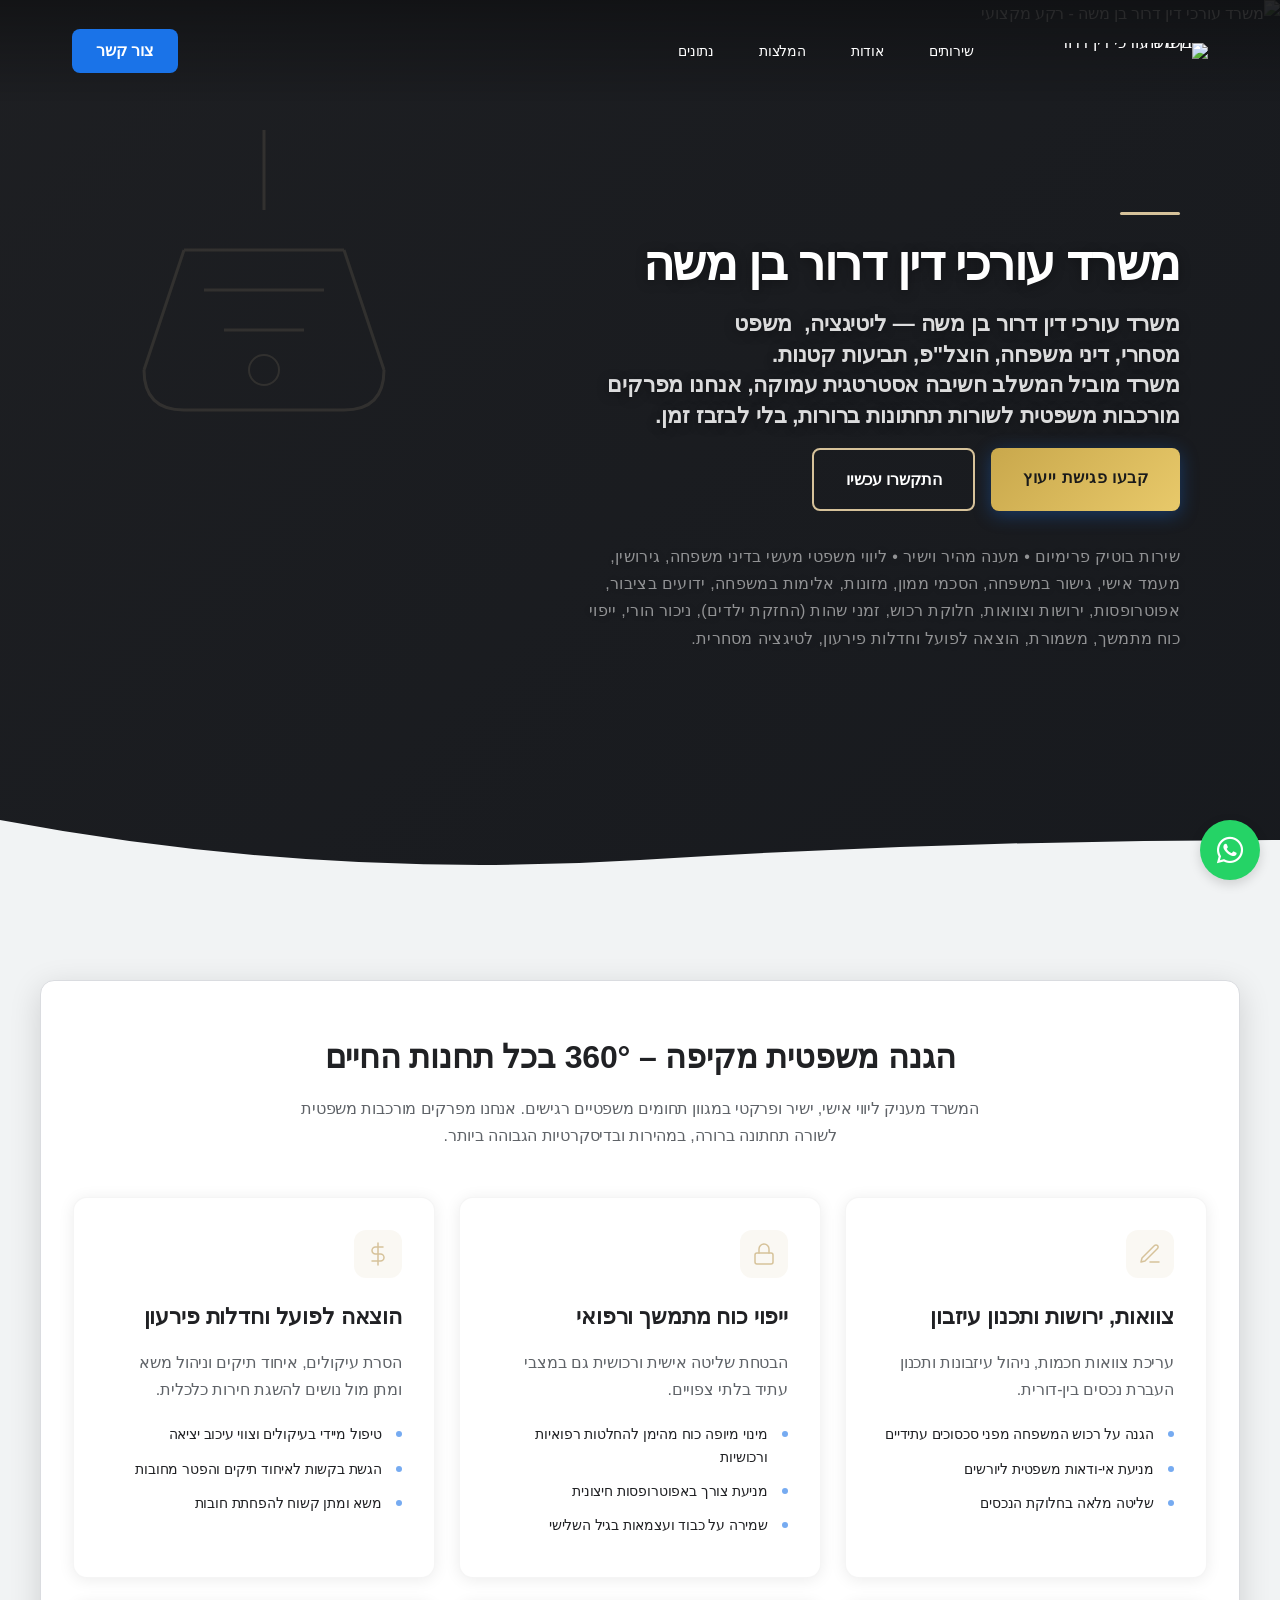
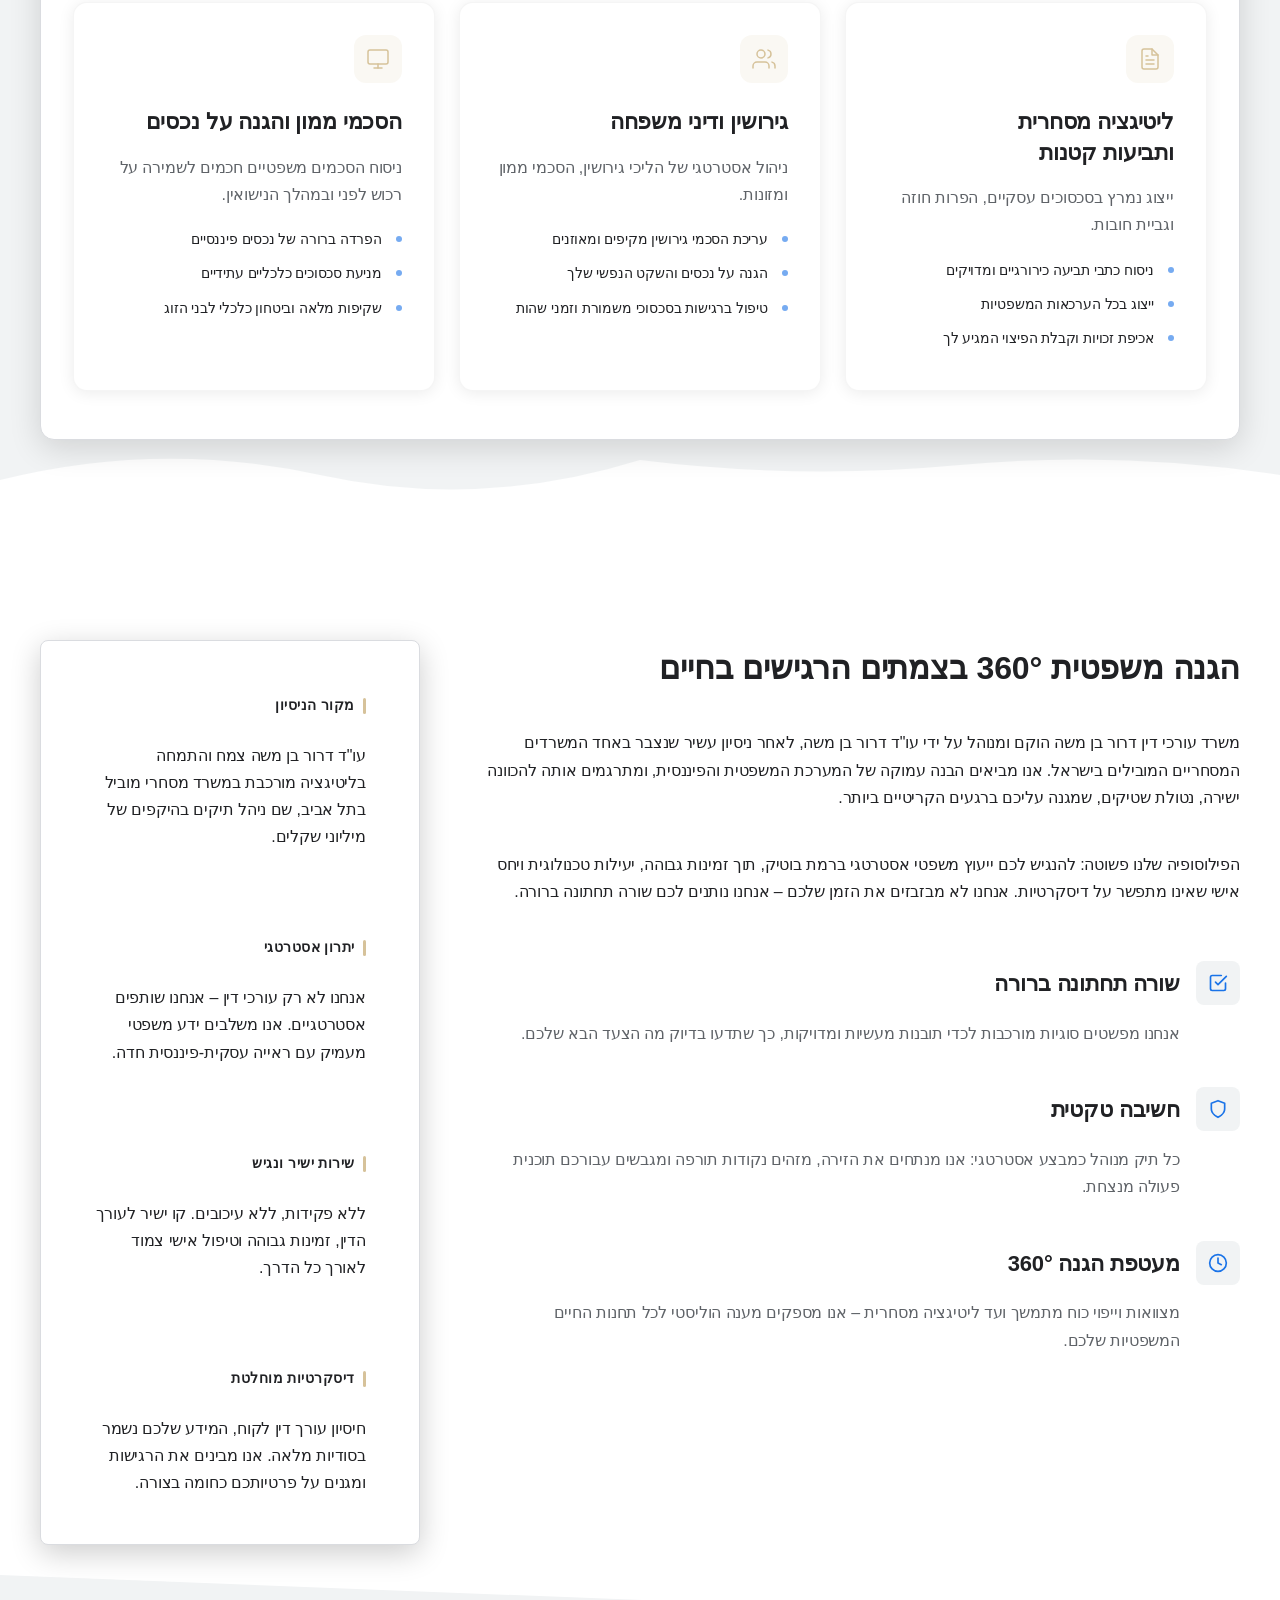
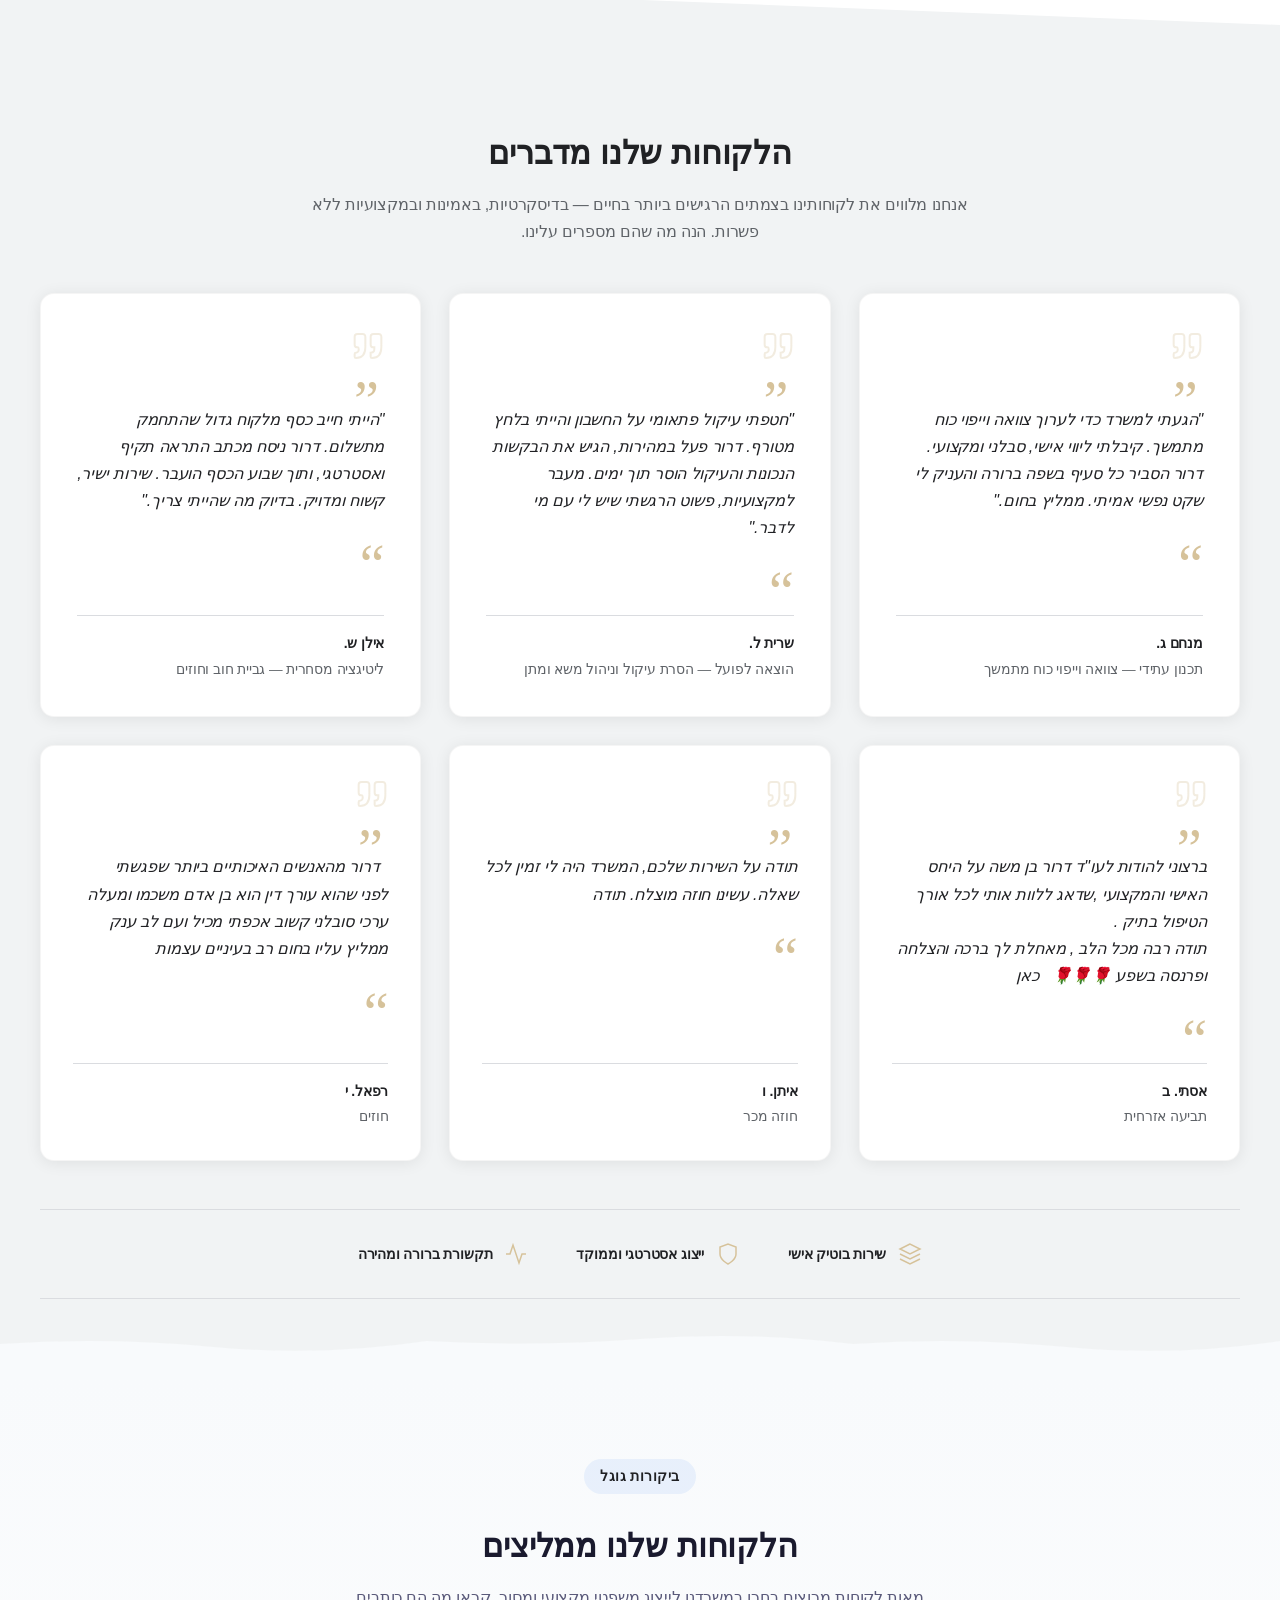
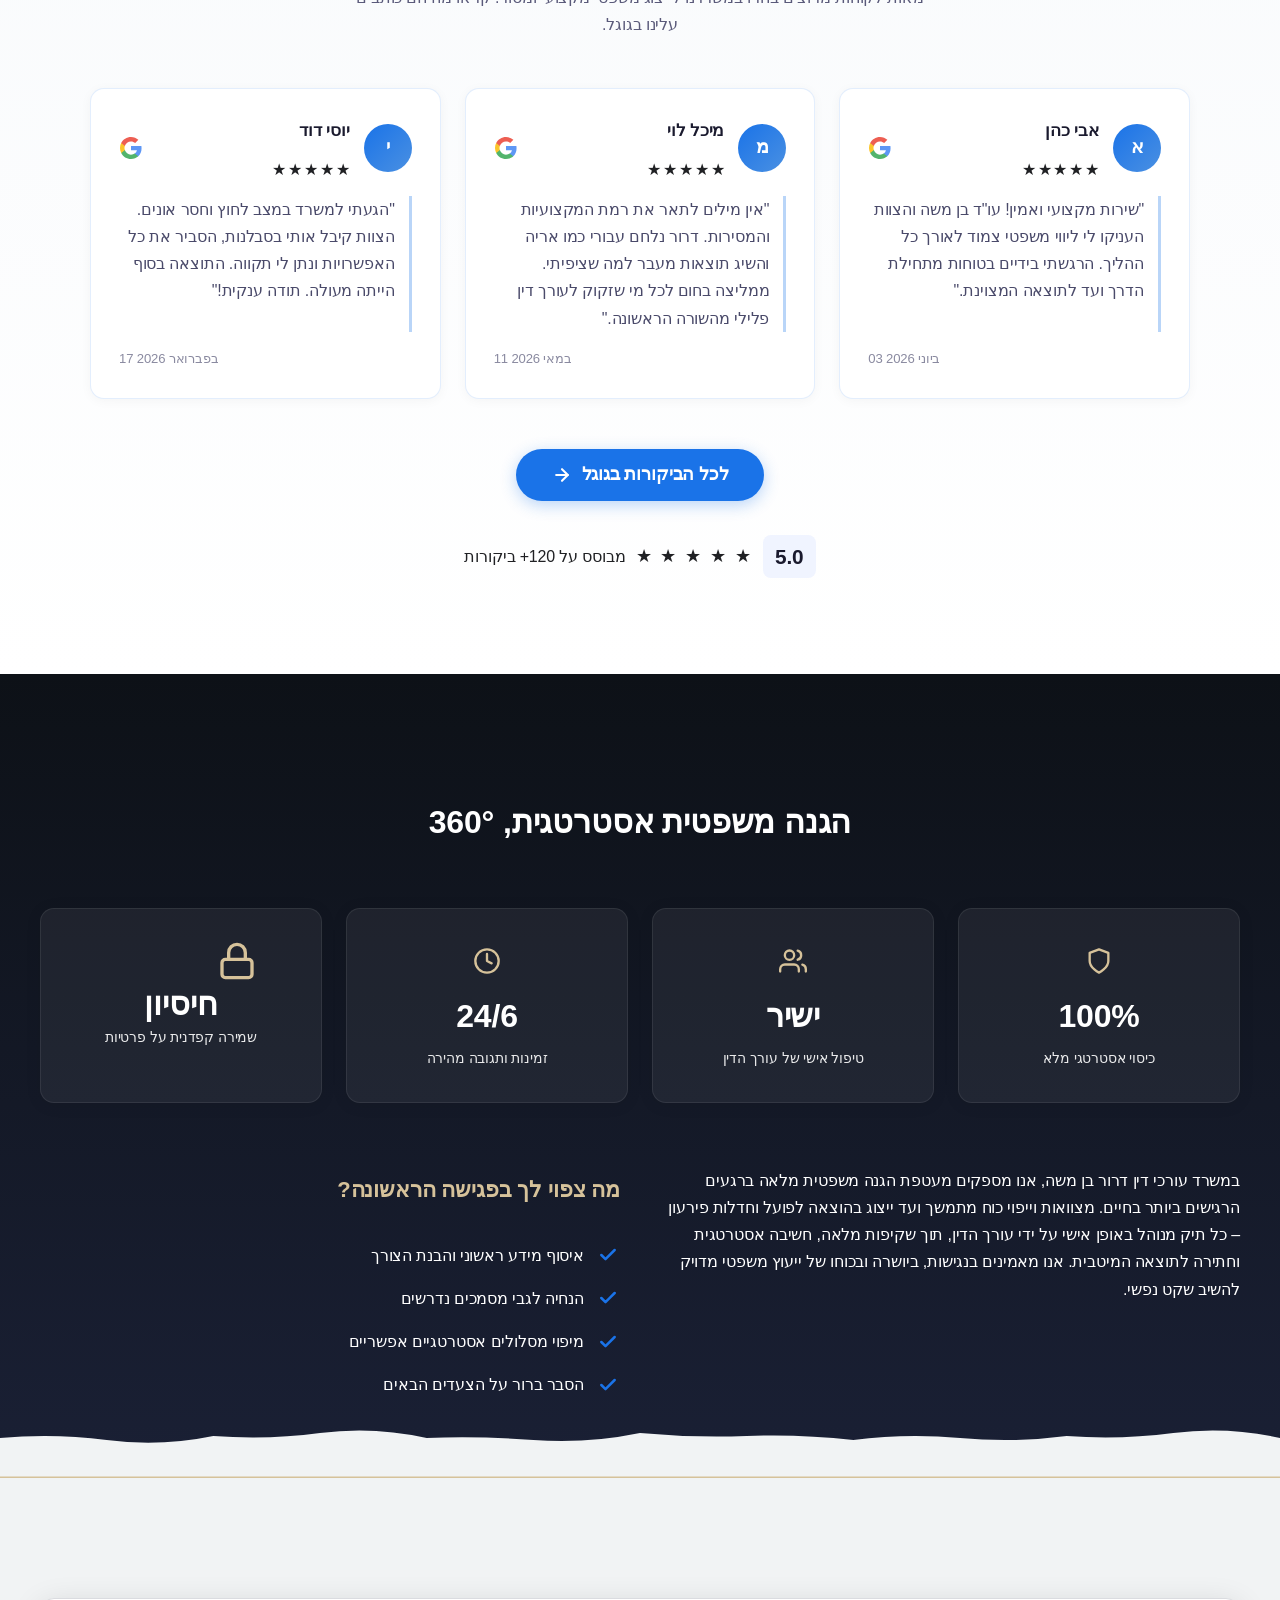
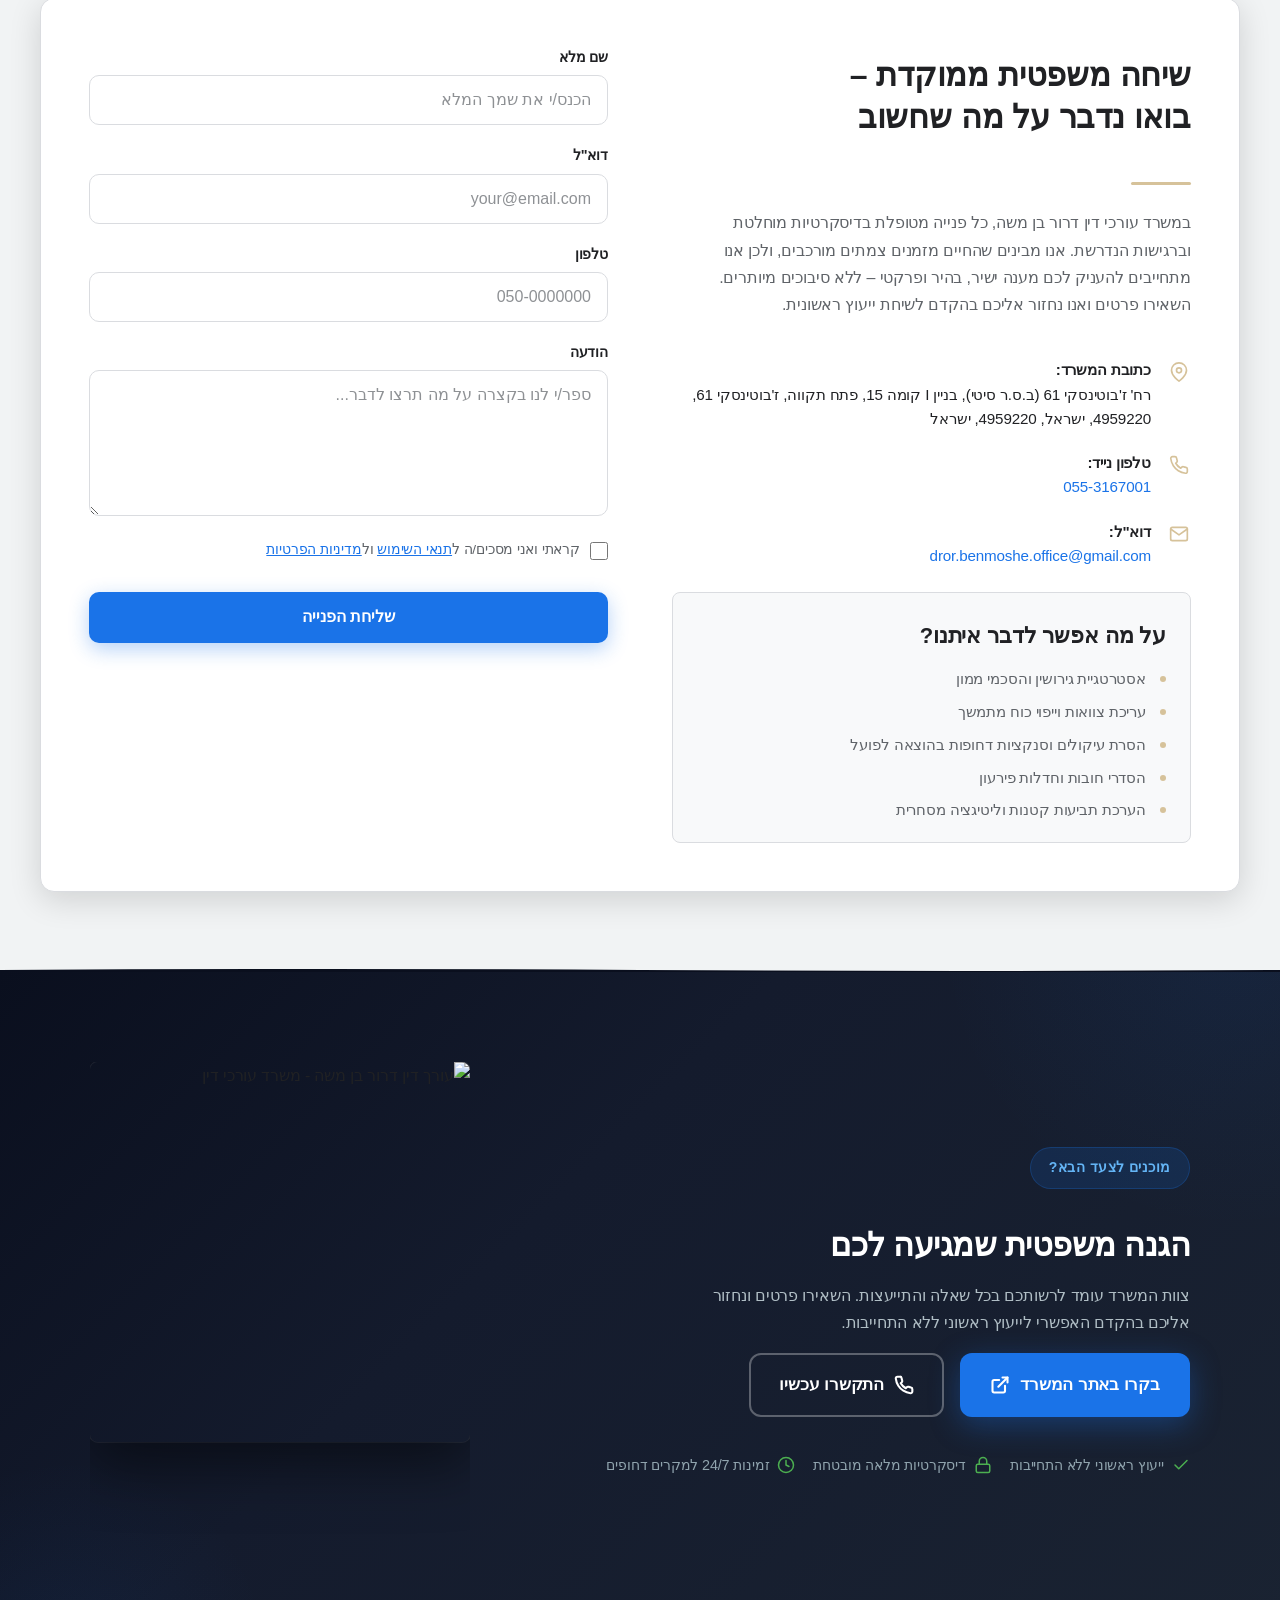
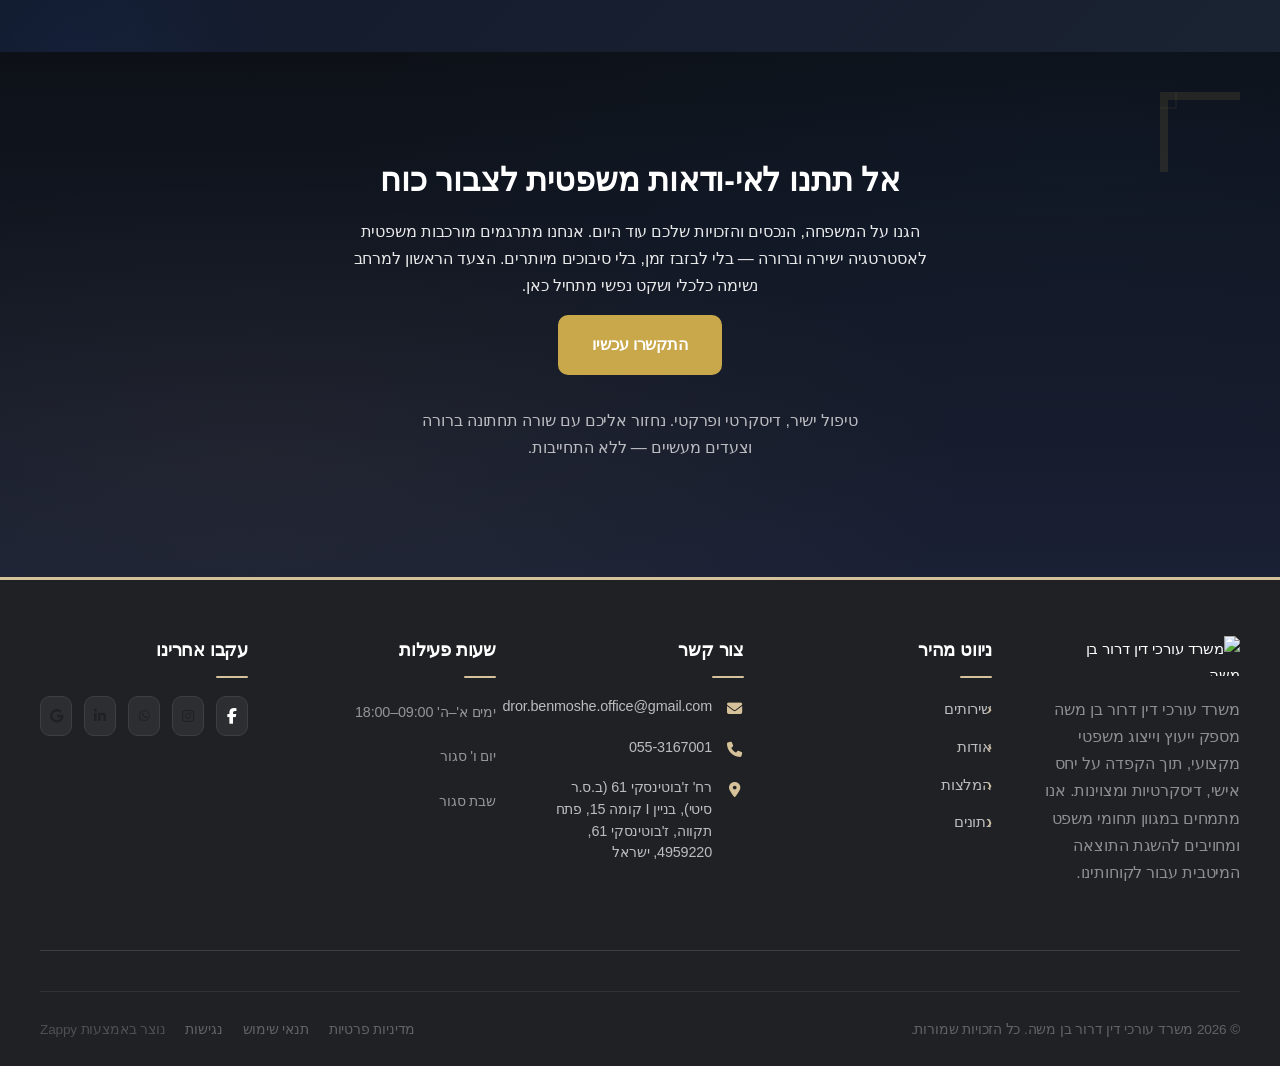
==== commit 6e60d4f2: "Background sync: Progressive GitHub Sync" ====
--- a/public/index.html
+++ b/public/index.html
@@ -1 +1 @@
-<!doctype html><html dir="rtl" lang="he"><head><meta charset="UTF-8"><meta content="width=device-width,initial-scale=1" name="viewport"><meta content="index, follow" name="robots"><title>הגנה משפטית 360° — משרד עורכי דין דרור בן משה</title><meta content="משרד בוטיק מוביל המעניק שירותי ייעוץ משפטי prepaid לרגעים הרגישים בחיים: צוואות, ייפוי כוח, חדלות פירעון ותביעות קטנות. דיסקרטיות, בהירות וליווי צמוד מזומן לפתרון. התקשרו עוד היום לפגישת היכרות." name="description"><meta content="שירותים משפטיים prepaid, ייעוץ משפטי unbundled, עורך דין צוואות וייפוי כוח, חדלות פירעון וייעוץ כלכלי, משרד עורכי דין בוטיק" name="keywords"><link href="/assets/favicon.ico" rel="icon" type="image/x-icon"><link href="/assets/favicon-16x16.png" rel="icon" type="image/png" sizes="16x16"><link href="/assets/favicon-32x32.png" rel="icon" type="image/png" sizes="32x32"><link href="/assets/favicon-48x48.png" rel="icon" type="image/png" sizes="48x48"><link href="/assets/favicon-192x192.png" rel="icon" type="image/png" sizes="192x192"><link href="/assets/favicon-512x512.png" rel="icon" type="image/png" sizes="512x512"><link href="/assets/apple-touch-icon.png" rel="apple-touch-icon"><script>!function(){"use strict";var t="db099680-3b68-44b3-8555-7698081697cc",e="https://api.zappy5.com/api/analytics/track",a=18e5,n=2592e6,o=!0,i=!0,r=!0;var s=function(){var e="zappy_visitor_"+t,a=null;try{if(a=localStorage.getItem(e)){var o=JSON.parse(a),i=Date.now();if(i-o.created<n)return o.lastSeen=i,localStorage.setItem(e,JSON.stringify(o)),o.id}}catch(t){console.warn("Zappy Analytics: LocalStorage not available")}var r="zv_"+Date.now()+"_"+Math.random().toString(36).substr(2,9);try{localStorage.setItem(e,JSON.stringify({id:r,created:Date.now(),lastSeen:Date.now()}))}catch(t){}return r}(),c=function(){var e="zappy_session_"+t,n=null;try{if(n=sessionStorage.getItem(e)){var o=JSON.parse(n),i=Date.now();if(i-o.timestamp<a)return o.timestamp=i,sessionStorage.setItem(e,JSON.stringify(o)),o.id}}catch(t){console.warn("Zappy Analytics: SessionStorage not available")}var r="zs_"+Date.now()+"_"+Math.random().toString(36).substr(2,9);try{sessionStorage.setItem(e,JSON.stringify({id:r,timestamp:Date.now()}))}catch(t){}return r}();function l(a,n){n=n||{};var o={website_id:t,event_type:a,page_path:window.location.pathname,referrer:document.referrer||"direct",visitor_id:s,session_id:c,metadata:n};if(navigator.sendBeacon){var i=new Blob([JSON.stringify(o)],{type:"application/json"});navigator.sendBeacon(e,i)}else fetch(e,{method:"POST",headers:{"Content-Type":"application/json"},body:JSON.stringify(o),keepalive:!0}).catch(function(t){console.warn("Zappy Analytics: Failed to track event",t)})}o&&l("pageview",{title:document.title,url:window.location.href}),i&&document.addEventListener("click",function(t){var e=t.target;if("BUTTON"===e.tagName||e.closest("button")){var a="BUTTON"===e.tagName?e:e.closest("button");l("click",{element:"button",text:a.textContent.trim().substring(0,100),id:a.id||null,class:a.className||null})}else if("A"===e.tagName||e.closest("a")){var n="A"===e.tagName?e:e.closest("a");l("navigation",{element:"link",text:n.textContent.trim().substring(0,100),href:n.href,external:n.hostname!==window.location.hostname})}},!0),r&&document.addEventListener("submit",function(t){var e=t.target;l("form_submit",{form_id:e.id||null,form_name:e.name||null,form_action:e.action||null,form_method:e.method||"GET"})},!0);var d=Date.now();window.addEventListener("beforeunload",function(){l("page_unload",{time_on_page:Math.floor((Date.now()-d)/1e3),page_path:window.location.pathname})}),window.zappyAnalytics={track:l,getVisitorId:function(){return s},getSessionId:function(){return c}}}()</script><meta content="הגנה משפטית 360° — משרד עורכי דין דרור בן משה" property="og:title"><meta content="משרד בוטיק מוביל המעניק שירותי ייעוץ משפטי prepaid לרגעים הרגישים בחיים: צוואות, ייפוי כוח, חדלות פירעון ותביעות קטנות. דיסקרטיות, בהירות וליווי צמוד מזומן לפתרון. התקשרו עוד היום לפגישת היכרות." property="og:description"><meta content="summary_large_image" name="twitter:card"><meta content="הגנה משפטית 360° — משרד עורכי דין דרור בן משה" name="twitter:title"><meta content="משרד בוטיק מוביל המעניק שירותי ייעוץ משפטי prepaid לרגעים הרגישים בחיים: צוואות, ייפוי כוח, חדלות פירעון ותביעות קטנות. דיסקרטיות, בהירות וליווי צמוד מזומן לפתרון. התקשרו עוד היום לפגישת היכרות." name="twitter:description"><meta content="website" property="og:type"><meta content="he_IL" property="og:locale"><link href="https://cdnjs.cloudflare.com/ajax/libs/font-awesome/6.4.0/css/all.min.css" rel="stylesheet"><style>.skip-link{position:absolute;top:0;left:0;transform:translateY(-200%);padding:12px 18px;background:var(--bg-dark,#1a1a1a);color:var(--text-light,#fff);font-weight:600;border-radius:0 0 8px 0;z-index:10000}.skip-link:focus{transform:none;outline:2px solid var(--ring,#fff);outline-offset:2px}:focus-visible{outline:2px solid var(--ring,currentColor);outline-offset:3px}</style><link href="/assets/favicon.ico" rel="icon" type="image/x-icon"><link href="/assets/favicon-16x16.png" rel="icon" type="image/png" sizes="16x16"><link href="/assets/favicon-32x32.png" rel="icon" type="image/png" sizes="32x32"><link href="/assets/favicon-48x48.png" rel="icon" type="image/png" sizes="48x48"><link href="/assets/favicon-192x192.png" rel="icon" type="image/png" sizes="192x192"><link href="/assets/favicon-512x512.png" rel="icon" type="image/png" sizes="512x512"><link href="/assets/apple-touch-icon.png" rel="apple-touch-icon"><link href="https://cdn.jsdelivr.net/npm/vanilla-cookieconsent@3/dist/cookieconsent.css" rel="stylesheet"><script src="https://cdn.jsdelivr.net/npm/vanilla-cookieconsent@3/dist/cookieconsent.umd.js"></script><script src="https://cdn.jsdelivr.net/gh/mickidum/acc_toolbar/acctoolbar/acctoolbar.min.js"></script><link href="/styles.css" rel="stylesheet"><script>window.ZAPPY_WEBSITE_ID="db099680-3b68-44b3-8555-7698081697cc",window.ZAPPY_API_BASE="https://api.zappy5.com"</script><style id="zappy-dropdown-submenu-styles">#navMenu li:has(.sub-menu),.nav-menu li:has(.sub-menu),.navbar li:has(.sub-menu),nav li:has(.sub-menu){position:relative}#navMenu .sub-menu,.nav-menu .sub-menu,.navbar .sub-menu,nav .sub-menu{display:block!important;position:absolute!important;top:100%;left:0;min-width:220px;background:#fff;border-radius:8px;box-shadow:0 8px 25px rgba(0,0,0,.15);padding:8px 0;opacity:0;visibility:hidden;transform:translateY(10px);transition:all .3s ease;z-index:1000;list-style:none;pointer-events:none}#navMenu li:hover>.sub-menu,.nav-menu li:hover>.sub-menu,.navbar li:hover>.sub-menu,nav li:hover>.sub-menu{opacity:1!important;visibility:visible!important;transform:translateY(0)!important;pointer-events:auto!important}.sub-menu li{list-style:none;margin:0;padding:0}.sub-menu a{display:block!important;padding:10px 16px!important;color:var(--text-dark,#333)!important;font-weight:500;text-decoration:none;white-space:nowrap;transition:background-color .2s}.sub-menu .zappy-nav-child>a{padding-left:28px!important;font-size:.9em!important;opacity:.85!important}[dir=rtl] .sub-menu .zappy-nav-child>a,html[lang=ar] .sub-menu .zappy-nav-child>a,html[lang=he] .sub-menu .zappy-nav-child>a{padding-left:10px!important;padding-right:28px!important}.sub-menu .zappy-nav-parent>a{font-weight:600!important}.sub-menu a:hover{background-color:#f5f5f5}[dir=rtl] .nav-menu .sub-menu,[dir=rtl] .navbar .sub-menu,[dir=rtl] nav .sub-menu,html[lang=ar] .nav-menu .sub-menu,html[lang=ar] .navbar .sub-menu,html[lang=ar] nav .sub-menu,html[lang=he] .nav-menu .sub-menu,html[lang=he] .navbar .sub-menu,html[lang=he] nav .sub-menu{left:auto!important;right:0!important}.sub-menu:empty,.sub-menu:not(:has(li)):not(:has(> a)),.sub-menu:not(:has(li:not(.zappy-hidden-menu-item))):not(:has(> a)){display:none!important;opacity:0!important;visibility:hidden!important;pointer-events:none!important}li:has(.menu-group-title):hover>.sub-menu{opacity:1!important;visibility:visible!important;transform:translateY(0)!important;pointer-events:auto!important}#navMenu>li>.menu-group-title,.nav-menu>li>.menu-group-title{display:inline-block;padding:.5rem 1rem;cursor:default;user-select:none}@media (max-width:768px){#navMenu .sub-menu,.nav-menu .sub-menu,.navbar .sub-menu,nav .sub-menu{position:static!important;transform:none!important;box-shadow:none!important;background:0 0!important;max-height:0;overflow:hidden;opacity:0;visibility:hidden;transition:max-height .3s ease,opacity .3s ease;padding:0!important;border-radius:0!important}#navMenu .sub-menu.mobile-expanded,.nav-menu .sub-menu.mobile-expanded,.navbar .sub-menu.mobile-expanded{max-height:none!important;overflow-y:visible!important;opacity:1!important;visibility:visible!important;padding:8px 0 8px 16px!important}[dir=rtl] .sub-menu.mobile-expanded,html[lang=he] .sub-menu.mobile-expanded{padding:8px 16px 8px 0!important}#navMenu li:hover>.sub-menu,.nav-menu li:hover>.sub-menu,.navbar li:hover>.sub-menu,nav li:hover>.sub-menu{opacity:0;visibility:hidden;pointer-events:none}#navMenu li>.sub-menu.mobile-expanded,.nav-menu li>.sub-menu.mobile-expanded,.navbar li>.sub-menu.mobile-expanded,nav li>.sub-menu.mobile-expanded{opacity:1!important;visibility:visible!important;pointer-events:auto!important}#navMenu li:has(.sub-menu),.nav-menu li:has(.sub-menu),.navbar li:has(.sub-menu),nav li:has(.sub-menu){display:flex!important;flex-wrap:wrap!important;align-items:center!important;position:relative!important;min-height:44px!important}#navMenu li:has(.sub-menu)>a,.nav-menu li:has(.sub-menu)>a,.navbar li:has(.sub-menu)>a,nav li:has(.sub-menu)>a{flex:1!important;min-width:0!important}#navMenu li:has(.sub-menu)>.menu-group-title,.nav-menu li:has(.sub-menu)>.menu-group-title,.navbar li:has(.sub-menu)>.menu-group-title,nav li:has(.sub-menu)>.menu-group-title{flex:1!important;min-width:0!important;padding:0!important;line-height:inherit!important}#navMenu li:has(.sub-menu)>.sub-menu,.nav-menu li:has(.sub-menu)>.sub-menu,.navbar li:has(.sub-menu)>.sub-menu,nav li:has(.sub-menu)>.sub-menu{flex-basis:100%!important;width:100%!important}#navMenu li:has(.sub-menu)>a [class*=arrow],#navMenu li:has(.sub-menu)>a [class*=chevron],.nav-menu li:has(.sub-menu)>a .fa-angle-down,.nav-menu li:has(.sub-menu)>a .fa-chevron-down,.nav-menu li:has(.sub-menu)>a [class*=arrow],.nav-menu li:has(.sub-menu)>a [class*=chevron],nav li:has(.sub-menu)>a [class*=arrow],nav li:has(.sub-menu)>a [class*=chevron]{display:none!important;visibility:hidden!important}.mobile-submenu-toggle{display:flex!important;align-items:center!important;justify-content:center!important;width:44px!important;height:auto!important;background:0 0!important;border:none!important;cursor:pointer!important;color:var(--text-light)!important;position:static!important;flex-shrink:0!important;align-self:stretch!important;z-index:2!important;padding:0!important;margin:0!important}.mobile-submenu-toggle::after{content:''!important;width:0!important;height:0!important;border-left:6px solid transparent!important;border-right:6px solid transparent!important;border-top:7px solid currentColor!important;transition:transform .3s ease!important}.mobile-submenu-toggle.expanded::after{transform:rotate(180deg)!important}.sub-menu a{padding:10px 0!important;display:block!important;color:var(--text-light)!important;white-space:normal!important}.sub-menu .zappy-nav-child>a{padding-left:28px!important;font-size:.9em!important;opacity:.85!important}[dir=rtl] .sub-menu .zappy-nav-child>a,html[lang=ar] .sub-menu .zappy-nav-child>a,html[lang=he] .sub-menu .zappy-nav-child>a{padding-left:0!important;padding-right:28px!important}.sub-menu .zappy-nav-parent>a{font-weight:600!important}#navMenu.active,.nav-menu.active{max-width:100vw!important;overflow-x:hidden!important;box-sizing:border-box!important}.navbar .sub-menu li a,.zappy-products-dropdown .sub-menu a,nav.navbar .sub-menu li a{color:var(--text-light)!important}}@media (min-width:769px){.mobile-submenu-toggle{display:none!important}}</style><style id="zappy-widget-visibility">html[dir=rtl] .whatsapp-float{right:20px!important;left:auto!important}html:not([dir]) .whatsapp-float,html[dir=ltr] .whatsapp-float{left:20px!important;right:auto!important}html[dir=rtl] #mic-access-tool-general-button,html[dir=rtl] #mic-init-access-tool #mic-access-tool-general-button,html[dir=rtl] #mic-init-access-tool .mic-access-tool-general-button,html[dir=rtl] ._access-icon,html[dir=rtl] .mic-access-tool-general-button{left:20px!important;right:auto!important}html:not([dir]) #mic-access-tool-general-button,html:not([dir]) #mic-init-access-tool #mic-access-tool-general-button,html:not([dir]) #mic-init-access-tool .mic-access-tool-general-button,html:not([dir]) ._access-icon,html:not([dir]) .mic-access-tool-general-button,html[dir=ltr] #mic-access-tool-general-button,html[dir=ltr] #mic-init-access-tool #mic-access-tool-general-button,html[dir=ltr] #mic-init-access-tool .mic-access-tool-general-button,html[dir=ltr] ._access-icon,html[dir=ltr] .mic-access-tool-general-button{right:20px!important;left:auto!important}@media (max-width:768px){.whatsapp-float{display:flex!important}}@media (min-width:769px){.whatsapp-float{display:flex!important}}@media (max-width:768px){#mic-access-tool-general-button,#mic-init-access-tool #mic-access-tool-general-button,#mic-init-access-tool .mic-access-tool-general-button,._access-icon,.mic-access-tool-general-button{display:flex!important;visibility:visible!important;opacity:1!important;pointer-events:auto!important}#mic-access-tool-box.opened-mic-access-tool,#mic-init-access-tool #mic-access-tool-box.opened-mic-access-tool,.mic-access-tool-box.opened-mic-access-tool{visibility:visible!important;opacity:1!important;pointer-events:auto!important}}@media (min-width:769px){#mic-access-tool-general-button,#mic-init-access-tool #mic-access-tool-general-button,#mic-init-access-tool .mic-access-tool-general-button,._access-icon,.mic-access-tool-general-button{display:flex!important;visibility:visible!important;opacity:1!important;pointer-events:auto!important}#mic-access-tool-box.opened-mic-access-tool,#mic-init-access-tool #mic-access-tool-box.opened-mic-access-tool,.mic-access-tool-box.opened-mic-access-tool{visibility:visible!important;opacity:1!important;pointer-events:auto!important}}</style></head><body><a href="#main" class="skip-link">דלג לתוכן הראשי</a><nav class="navbar" dir="rtl"><button class="mobile-toggle" aria-label="Menu" id="mobileToggle"><svg viewBox="0 0 24 24" fill="none" height="24" width="24" class="hamburger-icon"><path d="M3 12h18M3 6h18M3 18h18" stroke="currentColor" stroke-width="2" stroke-linecap="round"></path></svg> <svg viewBox="0 0 24 24" fill="none" height="24" width="24" class="close-icon" style="display:none"><path d="M18 6L6 18M6 6l12 12" stroke="currentColor" stroke-width="2" stroke-linecap="round"></path></svg></button> <button class="phone-header-btn" aria-label="Call" data-phone="0553167001"><svg viewBox="0 0 24 24" fill="currentColor" height="20" width="20"><path d="M22 16.92v3a2 2 0 0 1-2.18 2 19.79 19.79 0 0 1-8.63-3.07 19.5 19.5 0 0 1-6-6 19.79 19.79 0 0 1-3.07-8.67A2 2 0 0 1 4.11 2h3a2 2 0 0 1 2 1.72 12.84 12.84 0 0 0 .7 2.81 2 2 0 0 1-.45 2.11L8.09 9.91a16 16 0 0 0 6 6l1.27-1.27a2 2 0 0 1 2.11-.45 12.84 12.84 0 0 0 2.81.7A2 2 0 0 1 22 16.92z"></path></svg></button><div class="nav-container"><div class="nav-right-group"><div class="nav-brand"><a href="/" class="logo-link"><img alt="משרד עורכי דין דרור בן משה" class="logo" src="/assets/legal-services-logo-1780522849122-pnewk5.webp?v=1780522849556-g37ozd"></a></div><ul class="nav-menu" id="navMenu"><li><a href="#services">שירותים</a></li><li><a href="#about">אודות</a></li><li><a href="#testimonials">המלצות</a></li><li><a href="#stats">נתונים</a></li></ul></div><div class="nav-cta-container"><a href="#contact" class="nav-cta-btn">צור קשר</a></div></div></nav><script>window.addEventListener("load",function(){const e=document.querySelector(".navbar, nav, header");if(!e)return void console.log("[Navbar] Navbar element not found");let t=document.getElementById("mobileToggle")||document.querySelector(".mobile-toggle")||document.querySelector(".hamburger")||document.querySelector(".hamburger-menu")||document.querySelector(".menu-toggle")||document.querySelector(".burger-menu")||document.querySelector('[aria-label="Menu"]')||document.querySelector('[aria-label="תפריט"]');const n=document.querySelector(".phone-header-btn"),o=window.getComputedStyle(e);let r=o.backgroundColor;if(console.log("[Navbar] Initial navbar background:",r),"transparent"===r||"rgba(0, 0, 0, 0)"===r||r.startsWith("rgba")&&r.includes(", 0)")){const e=o.backgroundImage;if(e&&"none"!==e)console.log("[Navbar] Navbar has background image/gradient, using dark text"),r="rgb(240, 240, 240)";else{const e=window.getComputedStyle(document.body).backgroundColor;console.log("[Navbar] Navbar transparent, using body background:",e),r=e}}const a=r.match(/\d+/g);if(a&&a.length>=3){const e=(.299*parseInt(a[0])+.587*parseInt(a[1])+.114*parseInt(a[2]))/255;console.log("[Navbar] Mobile button colors preserved from Claude CSS (luminance:",e.toFixed(2)+")");const o=document.createElement("style");o.id="zappy-mobile-nav-fix";document.documentElement.lang;document.documentElement.dir,o.textContent='\n        /* Hide mobile buttons on desktop, show only on mobile */\n        @media (min-width: 769px) {\n          .mobile-toggle,\n          .phone-header-btn {\n            display: none !important;\n          }\n        }\n        \n        /* Show and position mobile buttons correctly on mobile */\n        @media (max-width: 768px) {\n          .navbar,\n          nav.navbar {\n            min-height: 70px !important;\n          }\n\n          .mobile-toggle,\n          .phone-header-btn {\n            position: absolute !important;\n            top: 0 !important;\n            bottom: 0 !important;\n            margin-top: auto !important;\n            margin-bottom: auto !important;\n            transform: none !important;\n            z-index: 1001 !important;\n            display: flex !important;\n            align-items: center !important;\n            justify-content: center !important;\n            width: 36px !important;\n            height: 36px !important;\n            border-radius: 50% !important;\n            border: none !important;\n            cursor: pointer !important;\n            padding: 6px !important;\n            background: none !important;\n            color: var(--nav-text, var(--text-light)) !important;\n            touch-action: manipulation !important;\n            -webkit-tap-highlight-color: transparent !important;\n          }\n\n          html[data-zappy-site-type="ecommerce"] .phone-header-btn,\n          body[data-zappy-site-type="ecommerce"] .phone-header-btn,\n          html[data-zappy-site-type="ecommerce"] header .phone-header-btn,\n          html[data-zappy-site-type="ecommerce"] nav .phone-header-btn {\n            display: none !important;\n            visibility: hidden !important;\n            width: 0 !important;\n            height: 0 !important;\n            min-width: 0 !important;\n            overflow: hidden !important;\n          }\n          \n          /* LTR positioning (default): hamburger LEFT, phone RIGHT */\n          html:not([dir="rtl"]):not([lang="he"]):not([lang="ar"]) .mobile-toggle,\n          html[dir="ltr"] .mobile-toggle {\n            left: 12px !important;\n            right: auto !important;\n          }\n          html:not([dir="rtl"]):not([lang="he"]):not([lang="ar"]) .phone-header-btn,\n          html[dir="ltr"] .phone-header-btn {\n            right: 12px !important;\n            left: auto !important;\n          }\n          \n          /* RTL positioning: hamburger RIGHT, phone LEFT */\n          html[dir="rtl"] .mobile-toggle,\n          html[lang="he"] .mobile-toggle,\n          html[lang="ar"] .mobile-toggle {\n            right: 12px !important;\n            left: auto !important;\n          }\n          html[dir="rtl"] .phone-header-btn,\n          html[lang="he"] .phone-header-btn,\n          html[lang="ar"] .phone-header-btn {\n            left: 12px !important;\n            right: auto !important;\n          }\n          \n          /* CRITICAL: Ensure nav-container has min-height on mobile */\n          /* All children are positioned absolutely/fixed on mobile, so height:auto collapses to 0 */\n          .nav-container {\n            min-height: 70px !important;\n            position: relative !important;\n          }\n          \n          /* Ensure SVG icons are properly sized and inherit color */\n          .mobile-toggle svg,\n          .phone-header-btn svg {\n            width: 24px !important;\n            height: 24px !important;\n            /* Don\'t force display - let JavaScript control hamburger/close toggle */\n          }\n          \n          /* Reset nav-cta-container on mobile - remove desktop box-shadow/padding */\n          /* that creates a visible ghost box when CTA button is hidden */\n          .nav-cta-container {\n            box-shadow: none !important;\n            padding: 0 !important;\n          }\n          \n          /* Hide nav-cta-container entirely on mobile when there\'s no lang-switcher */\n          /* (only the CTA button is inside, and it\'s hidden on mobile) */\n          .nav-cta-container:not(:has(.lang-switcher)) {\n            display: none !important;\n          }\n          \n          /* CRITICAL: Prevent hero image fade gradient from bleeding over headline text */\n          /* The .image-fade-gradient has bottom: -30px (extends below parent) */\n          /* On mobile stacked layout, this overlaps the h1 text below the image */\n          .hero-image-column {\n            overflow: hidden !important;\n          }\n          .image-fade-gradient {\n            bottom: 0 !important;\n          }\n          \n          /* Hide desktop language switcher on mobile - hamburger menu handles it */\n          /* High specificity to override stored CSS */\n          .lang-switcher,\n          .nav-cta-container .lang-switcher,\n          .nav-container .lang-switcher,\n          .navbar .lang-switcher,\n          .navbar .nav-cta-container .lang-switcher {\n            display: none !important;\n          }\n        }\n      ';const r=document.getElementById("zappy-mobile-nav-fix");r&&r.remove(),document.head.appendChild(o),console.log("[Navbar] Critical CSS injected for mobile nav positioning");const i=window.innerWidth<=768;if(t){const e=t.querySelector(".hamburger-icon"),n=t.querySelector(".close-icon");e&&(e.style.setProperty("width","24px","important"),e.style.setProperty("height","24px","important"),e.style.setProperty("display","block","important")),n&&(n.style.setProperty("width","24px","important"),n.style.setProperty("height","24px","important"),n.style.setProperty("display","none","important")),i?(t.style.setProperty("position","absolute","important"),t.style.setProperty("top","0","important"),t.style.setProperty("bottom","0","important"),t.style.setProperty("margin-top","auto","important"),t.style.setProperty("margin-bottom","auto","important"),t.style.setProperty("transform","none","important"),t.style.setProperty("z-index","1001","important"),t.style.removeProperty("left"),t.style.removeProperty("right"),console.log("[Navbar] Mobile toggle positioning applied (mobile viewport)")):(t.style.removeProperty("position"),t.style.removeProperty("top"),t.style.removeProperty("transform"),t.style.removeProperty("z-index"),t.style.removeProperty("left"),t.style.removeProperty("right"),console.log("[Navbar] Desktop viewport - cleared mobile toggle inline positioning"))}if(n){const e=n.querySelector("svg");e&&(e.style.width="24px",e.style.height="24px",e.setAttribute("width","24"),e.setAttribute("height","24")),i?(n.style.setProperty("position","absolute","important"),n.style.setProperty("top","0","important"),n.style.setProperty("bottom","0","important"),n.style.setProperty("margin-top","auto","important"),n.style.setProperty("margin-bottom","auto","important"),n.style.setProperty("transform","none","important"),n.style.setProperty("z-index","1001","important"),n.style.removeProperty("left"),n.style.removeProperty("right"),console.log("[Navbar] Phone button positioning applied (mobile viewport)")):(n.style.removeProperty("position"),n.style.removeProperty("top"),n.style.removeProperty("transform"),n.style.removeProperty("z-index"),n.style.removeProperty("left"),n.style.removeProperty("right"),console.log("[Navbar] Desktop viewport - cleared phone button inline positioning"))}}else console.log("[Navbar] Could not parse background color:",r);t=document.getElementById("mobileToggle")||document.querySelector(".mobile-toggle")||document.querySelector(".hamburger")||document.querySelector(".hamburger-menu")||document.querySelector(".menu-toggle")||document.querySelector(".burger-menu")||document.querySelector('[aria-label="Menu"]')||document.querySelector('[aria-label="תפריט"]');const i=document.getElementById("navMenu")||document.querySelector(".nav-menu")||document.querySelector(".nav-links")||document.querySelector("nav ul:not(.submenu)");if(!t||!i)return void console.log("[Navbar] Mobile toggle or menu not found:",{toggle:!!t,menu:!!i});i.id||(i.id="navMenu"),console.log("[Navbar] Initializing mobile menu...");const l=t.cloneNode(!0);t.parentNode.replaceChild(l,t);var s=0;function p(e){var t=Date.now();t-s<300||(s=t,function(e){e.preventDefault(),e.stopPropagation();const t=l.querySelector(".hamburger-icon"),n=l.querySelector(".close-icon");i.classList.contains("active")?(i.classList.remove("active"),t&&t.style.setProperty("display","block","important"),n&&n.style.setProperty("display","none","important"),document.body.style.overflow="",console.log("[Navbar] Menu closed")):(i.classList.add("active"),t&&t.style.setProperty("display","none","important"),n&&n.style.setProperty("display","block","important"),document.body.style.overflow="hidden",console.log("[Navbar] Menu opened"))}(e))}l.addEventListener("click",p),l.addEventListener("touchend",p),i.querySelectorAll("a").forEach(function(e){e.addEventListener("click",function(){if("#"===this.getAttribute("href"))return;const e=l.querySelector(".hamburger-icon"),t=l.querySelector(".close-icon");i.classList.remove("active"),e&&e.style.setProperty("display","block","important"),t&&t.style.setProperty("display","none","important"),document.body.style.overflow="",console.log("[Navbar] Menu closed (link clicked)")})});var m=i.querySelectorAll(".dropdown-toggle");m.forEach(function(e){e.addEventListener("click",function(e){e.preventDefault(),e.stopPropagation();var t=this.closest(".nav-dropdown");t&&(t.parentNode.querySelectorAll(".nav-dropdown.open").forEach(function(e){e!==t&&e.classList.remove("open")}),t.classList.toggle("open"),console.log("[Navbar] Dropdown toggled:",t.classList.contains("open")?"open":"closed"))})}),document.addEventListener("click",function(e){e.target.closest(".nav-dropdown")||document.querySelectorAll(".nav-dropdown.open").forEach(function(e){e.classList.remove("open")})}),console.log("[Navbar] Dropdown handlers initialized for "+m.length+" dropdowns"),n&&n.addEventListener("click",function(){const e=document.querySelectorAll('a[href^="tel:"]'),t=e.length>0?e[0].getAttribute("href").replace("tel:",""):"+972055-3167001";window.location.href="tel:"+t,console.log("[Navbar] Phone button clicked")}),console.log("[Navbar] Mobile menu initialized successfully")})</script><main id="main"><section class="index-hero-section" id="hero" data-band-index="0" data-layout-spec="דף הבית-hero" data-hero-type="fullscreen-scrim"><img alt="משרד עורכי דין דרור בן משה - רקע מקצועי" class="hero-bg-image" src="/assets/site-index-hero-image-1-1780566230031-qu85rh.webp?v=1780566230031" height="600" width="1200" data-context="Premium Israeli law office interior with modern tower view at dusk, deep navy and champagne gold tones, clean desk surfaces, blurred city lights through floor-to-ceiling windows, sophisticated and cinematic lighting, no visible people, professional legal atmosphere" data-element-id="img-1780522332433-k9efmc0cw" data-element-type="image" data-hero-background="true" data-hero-bg="true" data-placeholder="index-hero-image-1" fetchpriority="high" loading="eager" style="object-position:50% 50%"><div class="hero-scrim" aria-hidden="true"></div><div class="hero-decorative-motif" aria-hidden="true"><svg viewBox="0 0 400 400" xmlns="http://www.w3.org/2000/svg" data-no-icon-edit="true"><path d="M200 40 L200 120 M120 160 L280 160 M140 200 L260 200 M160 240 L240 240 M120 160 L80 280 M280 160 L320 280 M80 280 Q80 320 120 320 L280 320 Q320 320 320 280" fill="none" opacity="0.15" stroke="var(--accent)" stroke-width="3"></path><circle cx="200" cy="280" r="15" fill="none" opacity="0.15" stroke="var(--accent)" stroke-width="2"></circle></svg></div><div class="hero-overlay"><div class="hero-content"><div class="hero-accent-line" aria-hidden="true"></div><h1 class="hero-headline">משרד עורכי דין דרור בן משה</h1><h3 class="hero-subtitle" data-element-id="move-1780522565338-uz7q2cte">משרד עורכי דין דרור בן משה — ליטיגציה,&nbsp; משפט מסחרי, דיני משפחה, הוצל"פ, תביעות קטנות.<br>משרד מוביל המשלב חשיבה אסטרטגית עמוקה, אנחנו מפרקים מורכבות משפטית לשורות תחתונות ברורות, בלי לבזבז זמן.</h3><div class="hero-actions"><a href="#contact" class="hero-btn-primary" data-element-id="btn-1780522332414-jv76w66w7" data-element-type="button" data-native-element="true">קבעו פגישת ייעוץ</a> <a href="tel:0553167001" class="hero-btn-secondary" data-element-id="btn-1780522332414-yjobth21k" data-element-type="button" data-native-element="true">התקשרו עכשיו</a></div><p class="hero-trust-line">שירות בוטיק פרימיום • מענה מהיר וישיר • ליווי משפטי מעשי בדיני משפחה, גירושין, מעמד אישי, גישור במשפחה, הסכמי ממון, מזונות, אלימות במשפחה, ידועים בציבור, אפוטרופסות, ירושות וצוואות, חלוקת רכוש, זמני שהות (החזקת ילדים), ניכור הורי, ייפוי כוח מתמשך, משמורת, הוצאה לפועל וחדלות פירעון, לטיגציה מסחרית.</p></div></div><div class="hero-divider-wrapper" aria-hidden="true"><svg viewBox="0 0 1200 80" xmlns="http://www.w3.org/2000/svg" data-no-icon-edit="true" preserveAspectRatio="none"><path d="M0,80 L0,0 Q300,60 600,40 T1200,20 L1200,80 Z" fill="var(--bg-light)"></path></svg></div></section><section class="index-services-section" id="services" data-band-index="1" data-layout-spec="דף הבית-services"><div class="index-services-section__container"><div class="index-services-section__header"><h2>הגנה משפטית מקיפה – 360° בכל תחנות החיים</h2><p>המשרד מעניק ליווי אישי, ישיר ופרקטי במגוון תחומים משפטיים רגישים. אנחנו מפרקים מורכבות משפטית לשורה תחתונה ברורה, במהירות ובדיסקרטיות הגבוהה ביותר.</p></div><div class="index-services-section__grid"><article class="index-services-section__card"><div class="index-services-section__card-icon"><svg viewBox="0 0 24 24" fill="none" stroke="currentColor" stroke-width="1.5" data-element-type="icon" data-icon-type="svg" height="24" width="24" stroke-linecap="round" stroke-linejoin="round" xmlns="http://www.w3.org/2000/svg"><path d="M12 20h9"></path><path d="M16.5 3.5a2.121 2.121 0 0 1 3 3L7 19l-4 1 1-4L16.5 3.5z"></path></svg></div><h3>צוואות, ירושות ותכנון עיזבון</h3><p>עריכת צוואות חכמות, ניהול עיזבונות ותכנון העברת נכסים בין-דורית.</p><ul><li>הגנה על רכוש המשפחה מפני סכסוכים עתידיים</li><li>מניעת אי-ודאות משפטית ליורשים</li><li>שליטה מלאה בחלוקת הנכסים</li></ul></article><article class="index-services-section__card"><div class="index-services-section__card-icon"><svg viewBox="0 0 24 24" fill="none" stroke="currentColor" stroke-width="1.5" data-element-type="icon" data-icon-type="svg" height="24" width="24" stroke-linecap="round" stroke-linejoin="round" xmlns="http://www.w3.org/2000/svg"><rect height="11" rx="2" ry="2" width="18" x="3" y="11"></rect><path d="M7 11V7a5 5 0 0 1 10 0v4"></path></svg></div><h3>ייפוי כוח מתמשך ורפואי</h3><p>הבטחת שליטה אישית ורכושית גם במצבי עתיד בלתי צפויים.</p><ul><li>מינוי מיופה כוח מהימן להחלטות רפואיות ורכושיות</li><li>מניעת צורך באפוטרופסות חיצונית</li><li>שמירה על כבוד ועצמאות בגיל השלישי</li></ul></article><article class="index-services-section__card"><div class="index-services-section__card-icon"><svg viewBox="0 0 24 24" fill="none" stroke="currentColor" stroke-width="1.5" data-element-type="icon" data-icon-type="svg" height="24" width="24" stroke-linecap="round" stroke-linejoin="round" xmlns="http://www.w3.org/2000/svg"><line x1="12" x2="12" y1="1" y2="23"></line><path d="M17 5H9.5a3.5 3.5 0 0 0 0 7h5a3.5 3.5 0 0 1 0 7H6"></path></svg></div><h3>הוצאה לפועל וחדלות פירעון</h3><p>הסרת עיקולים, איחוד תיקים וניהול משא ומתן מול נושים להשגת חירות כלכלית.</p><ul><li>טיפול מיידי בעיקולים וצווי עיכוב יציאה</li><li>הגשת בקשות לאיחוד תיקים והפטר מחובות</li><li>משא ומתן קשוח להפחתת חובות</li></ul></article><article class="index-services-section__card"><div class="index-services-section__card-icon"><svg viewBox="0 0 24 24" fill="none" stroke="currentColor" stroke-width="1.5" data-element-type="icon" data-icon-type="svg" height="24" width="24" stroke-linecap="round" stroke-linejoin="round" xmlns="http://www.w3.org/2000/svg"><path d="M14 2H6a2 2 0 0 0-2 2v16a2 2 0 0 0 2 2h12a2 2 0 0 0 2-2V8z"></path><polyline points="14 2 14 8 20 8"></polyline><line x1="16" x2="8" y1="13" y2="13"></line><line x1="16" x2="8" y1="17" y2="17"></line><polyline points="10 9 9 9 8 9"></polyline></svg></div><h3>ליטיגציה מסחרית ותביעות קטנות</h3><p>ייצוג נמרץ בסכסוכים עסקיים, הפרות חוזה וגביית חובות.</p><ul><li>ניסוח כתבי תביעה כירורגיים ומדויקים</li><li>ייצוג בכל הערכאות המשפטיות</li><li>אכיפת זכויות וקבלת הפיצוי המגיע לך</li></ul></article><article class="index-services-section__card"><div class="index-services-section__card-icon"><svg viewBox="0 0 24 24" fill="none" stroke="currentColor" stroke-width="1.5" data-element-type="icon" data-icon-type="svg" height="24" width="24" stroke-linecap="round" stroke-linejoin="round" xmlns="http://www.w3.org/2000/svg"><path d="M17 21v-2a4 4 0 0 0-4-4H5a4 4 0 0 0-4 4v2"></path><circle cx="9" cy="7" r="4"></circle><path d="M23 21v-2a4 4 0 0 0-3-3.87"></path><path d="M16 3.13a4 4 0 0 1 0 7.75"></path></svg></div><h3>גירושין ודיני משפחה</h3><p>ניהול אסטרטגי של הליכי גירושין, הסכמי ממון ומזונות.</p><ul><li>עריכת הסכמי גירושין מקיפים ומאוזנים</li><li>הגנה על נכסים והשקט הנפשי שלך</li><li>טיפול ברגישות בסכסוכי משמורת וזמני שהות</li></ul></article><article class="index-services-section__card"><div class="index-services-section__card-icon"><svg viewBox="0 0 24 24" fill="none" stroke="currentColor" stroke-width="1.5" data-element-type="icon" data-icon-type="svg" height="24" width="24" stroke-linecap="round" stroke-linejoin="round" xmlns="http://www.w3.org/2000/svg"><rect height="14" rx="2" ry="2" width="20" x="2" y="3"></rect><line x1="8" x2="16" y1="21" y2="21"></line><line x1="12" x2="12" y1="17" y2="21"></line></svg></div><h3>הסכמי ממון והגנה על נכסים</h3><p>ניסוח הסכמים משפטיים חכמים לשמירה על רכוש לפני ובמהלך הנישואין.</p><ul><li>הפרדה ברורה של נכסים פיננסיים</li><li>מניעת סכסוכים כלכליים עתידיים</li><li>שקיפות מלאה וביטחון כלכלי לבני הזוג</li></ul></article></div></div><div class="index-services-section__divider-wrapper"><svg viewBox="0 0 1200 80" xmlns="http://www.w3.org/2000/svg" data-no-icon-edit="true" preserveAspectRatio="none" aria-hidden="true"><path d="M0,80 L0,40 Q150,0 300,35 T600,20 Q750,40 900,25 T1200,35 L1200,80 Z" fill="#FFFFFF"></path></svg></div></section><section class="index-about-section" id="about" data-band-index="2" data-layout-spec="דף הבית-about"><div class="index-about-section__container"><div class="index-about-section__content"><h2 class="index-about-section__heading">הגנה משפטית 360° בצמתים הרגישים בחיים</h2><p class="index-about-section__paragraph">משרד עורכי דין דרור בן משה הוקם ומנוהל על ידי עו"ד דרור בן משה, לאחר ניסיון עשיר שנצבר באחד המשרדים המסחריים המובילים בישראל. אנו מביאים הבנה עמוקה של המערכת המשפטית והפיננסית, ומתרגמים אותה להכוונה ישירה, נטולת שטיקים, שמגנה עליכם ברגעים הקריטיים ביותר.</p><p class="index-about-section__paragraph">הפילוסופיה שלנו פשוטה: להנגיש לכם ייעוץ משפטי אסטרטגי ברמת בוטיק, תוך זמינות גבוהה, יעילות טכנולוגית ויחס אישי שאינו מתפשר על דיסקרטיות. אנחנו לא מבזבזים את הזמן שלכם – אנחנו נותנים לכם שורה תחתונה ברורה.</p><ul class="index-about-section__principles"><li class="index-about-section__principle-item zappy-grid-item-nested-grid" data-grid-item-index="0"><div class="index-about-section__principle-icon"><svg viewBox="0 0 24 24" fill="none" stroke="currentColor" stroke-width="2" data-element-type="icon" data-icon-type="svg" height="20" width="20" stroke-linecap="round" stroke-linejoin="round"><polyline points="9 11 12 14 22 4"></polyline><path d="M21 12v7a2 2 0 0 1-2 2H5a2 2 0 0 1-2-2V5a2 2 0 0 1 2-2h11"></path></svg></div><div class="index-about-section__principle-text"><h3 class="index-about-section__principle-title">שורה תחתונה ברורה</h3><p class="index-about-section__principle-desc">אנחנו מפשטים סוגיות מורכבות לכדי תובנות מעשיות ומדויקות, כך שתדעו בדיוק מה הצעד הבא שלכם.</p></div></li><li class="index-about-section__principle-item zappy-grid-item-nested-grid" data-grid-item-index="1"><div class="index-about-section__principle-icon"><svg viewBox="0 0 24 24" fill="none" stroke="currentColor" stroke-width="2" data-element-type="icon" data-icon-type="svg" height="20" width="20" stroke-linecap="round" stroke-linejoin="round"><path d="M12 22s8-4 8-10V5l-8-3-8 3v7c0 6 8 10 8 10z"></path></svg></div><div class="index-about-section__principle-text"><h3 class="index-about-section__principle-title">חשיבה טקטית</h3><p class="index-about-section__principle-desc">כל תיק מנוהל כמבצע אסטרטגי: אנו מנתחים את הזירה, מזהים נקודות תורפה ומגבשים עבורכם תוכנית פעולה מנצחת.</p></div></li><li class="index-about-section__principle-item zappy-grid-item-nested-grid" data-grid-item-index="2"><div class="index-about-section__principle-icon"><svg viewBox="0 0 24 24" fill="none" stroke="currentColor" stroke-width="2" data-element-type="icon" data-icon-type="svg" height="20" width="20" stroke-linecap="round" stroke-linejoin="round"><circle cx="12" cy="12" r="10"></circle><path d="M12 6v6l4 2"></path></svg></div><div class="index-about-section__principle-text"><h3 class="index-about-section__principle-title">מעטפת הגנה 360°</h3><p class="index-about-section__principle-desc">מצוואות וייפוי כוח מתמשך ועד ליטיגציה מסחרית – אנו מספקים מענה הוליסטי לכל תחנות החיים המשפטיות שלכם.</p></div></li></ul></div><div class="index-about-section__trust-panel"><div class="index-about-section__trust-block"><p><span class="index-about-section__trust-label" style="color:rgb(32, 33, 36) !important">מקור הניסיון</span></p><p class="index-about-section__trust-text">עו"ד דרור בן משה צמח והתמחה בליטיגציה מורכבת במשרד מסחרי מוביל בתל אביב, שם ניהל תיקים בהיקפים של מיליוני שקלים.</p></div><div class="index-about-section__trust-block"><p class="zappy-editable"><span class="index-about-section__trust-label" style="color:rgb(32, 33, 36) !important">יתרון אסטרטגי</span></p><p class="index-about-section__trust-text">אנחנו לא רק עורכי דין – אנחנו שותפים אסטרטגיים. אנו משלבים ידע משפטי מעמיק עם ראייה עסקית-פיננסית חדה.</p></div><div class="index-about-section__trust-block"><p class="zappy-editable"><span class="index-about-section__trust-label" style="color:rgb(32, 33, 36) !important">שירות ישיר ונגיש</span></p><p class="index-about-section__trust-text">ללא פקידות, ללא עיכובים. קו ישיר לעורך הדין, זמינות גבוהה וטיפול אישי צמוד לאורך כל הדרך.</p></div><div class="index-about-section__trust-block"><p><span class="index-about-section__trust-label" style="color:rgb(32, 33, 36) !important">דיסקרטיות מוחלטת</span></p><p class="index-about-section__trust-text">חיסיון עורך דין לקוח, המידע שלכם נשמר בסודיות מלאה. אנו מבינים את הרגישות ומגנים על פרטיותכם כחומה בצורה.</p></div></div></div><div class="index-about-section__divider-wrapper" aria-hidden="true" data-no-icon-edit="true"><svg viewBox="0 0 1200 80" xmlns="http://www.w3.org/2000/svg" preserveAspectRatio="none"><path d="M0,80 L0,30 L1200,80 L1200,80 Z" fill="var(--bg-light)"></path></svg></div></section><section class="index-testimonials-section" id="testimonials" data-band-index="3" data-layout-spec="דף הבית-testimonials"><div class="index-testimonials-section__container"><div class="index-testimonials-section__intro"><h2 class="index-testimonials-section__title">הלקוחות שלנו מדברים</h2><p class="index-testimonials-section__subtitle">אנחנו מלווים את לקוחותינו בצמתים הרגישים ביותר בחיים — בדיסקרטיות, באמינות ובמקצועיות ללא פשרות. הנה מה שהם מספרים עלינו.</p></div><div class="zappy-preserve-css-grid index-testimonials-section__grid" data-original-gap="24px" data-original-item-width="384" data-zappy-auto-grid="true" data-zappy-explicit-columns="true" id="zappy-auto-grid-1780522668644-vvd410" style="--zappy-grid-cols:repeat(3, minmax(0, 1fr));display:grid;grid-template-columns:repeat(3, minmax(0, 1fr));align-items:stretch !important"><article class="index-testimonials-section__card" data-grid-item-index="0"><div class="index-testimonials-section__card-quote-icon"><svg viewBox="0 0 24 24" fill="none" stroke="currentColor" stroke-width="1.5" data-element-type="icon" data-icon-type="svg" height="32" width="32"><path d="M3 21c3 0 7-1 7-8V5c0-1.25-.756-2.017-2-2H4c-1.25 0-2 .75-2 1.972V11c0 1.25.75 2 2 2 1 0 1 0 1 1v1c0 1-1 2-2 2s-1 .008-1 1.031V20c0 1 0 1 1 1z"></path><path d="M15 21c3 0 7-1 7-8V5c0-1.25-.757-2.017-2-2h-4c-1.25 0-2 .75-2 1.972V11c0 1.25.75 2 2 2h.75c0 2.25.25 4-2.75 4v3c0 1 0 1 1 1z"></path></svg></div><blockquote class="index-testimonials-section__quote"><p>"הגעתי למשרד כדי לערוך צוואה וייפוי כוח מתמשך. קיבלתי ליווי אישי, סבלני ומקצועי. דרור הסביר כל סעיף בשפה ברורה והעניק לי שקט נפשי אמיתי. ממליץ בחום."</p></blockquote><div class="index-testimonials-section__meta"><span class="index-testimonials-section__client-name">מנחם ג.</span> <span class="index-testimonials-section__case-type">תכנון עתידי — צוואה וייפוי כוח מתמשך</span></div></article><article class="index-testimonials-section__card" data-grid-item-index="1"><div class="index-testimonials-section__card-quote-icon"><svg viewBox="0 0 24 24" fill="none" stroke="currentColor" stroke-width="1.5" data-element-type="icon" data-icon-type="svg" height="32" width="32"><path d="M3 21c3 0 7-1 7-8V5c0-1.25-.756-2.017-2-2H4c-1.25 0-2 .75-2 1.972V11c0 1.25.75 2 2 2 1 0 1 0 1 1v1c0 1-1 2-2 2s-1 .008-1 1.031V20c0 1 0 1 1 1z"></path><path d="M15 21c3 0 7-1 7-8V5c0-1.25-.757-2.017-2-2h-4c-1.25 0-2 .75-2 1.972V11c0 1.25.75 2 2 2h.75c0 2.25.25 4-2.75 4v3c0 1 0 1 1 1z"></path></svg></div><blockquote class="index-testimonials-section__quote"><p>"חטפתי עיקול פתאומי על החשבון והייתי בלחץ מטורף. דרור פעל במהירות, הגיש את הבקשות הנכונות והעיקול הוסר תוך ימים. מעבר למקצועיות, פשוט הרגשתי שיש לי עם מי לדבר."</p></blockquote><div class="index-testimonials-section__meta"><span class="index-testimonials-section__client-name">שרית ל.</span> <span class="index-testimonials-section__case-type">הוצאה לפועל — הסרת עיקול וניהול משא ומתן</span></div></article><article class="index-testimonials-section__card" data-grid-item-index="2"><div class="index-testimonials-section__card-quote-icon"><svg viewBox="0 0 24 24" fill="none" stroke="currentColor" stroke-width="1.5" data-element-type="icon" data-icon-type="svg" height="32" width="32"><path d="M3 21c3 0 7-1 7-8V5c0-1.25-.756-2.017-2-2H4c-1.25 0-2 .75-2 1.972V11c0 1.25.75 2 2 2 1 0 1 0 1 1v1c0 1-1 2-2 2s-1 .008-1 1.031V20c0 1 0 1 1 1z"></path><path d="M15 21c3 0 7-1 7-8V5c0-1.25-.757-2.017-2-2h-4c-1.25 0-2 .75-2 1.972V11c0 1.25.75 2 2 2h.75c0 2.25.25 4-2.75 4v3c0 1 0 1 1 1z"></path></svg></div><blockquote class="index-testimonials-section__quote"><p>"הייתי חייב כסף מלקוח גדול שהתחמק מתשלום. דרור ניסח מכתב התראה תקיף ואסטרטגי, ותוך שבוע הכסף הועבר. שירות ישיר, קשוח ומדויק. בדיוק מה שהייתי צריך."</p></blockquote><div class="index-testimonials-section__meta"><span class="index-testimonials-section__client-name">אילן ש.</span> <span class="index-testimonials-section__case-type">ליטיגציה מסחרית — גביית חוב וחוזים</span></div></article><article class="index-testimonials-section__card" data-grid-item-index="3" style="background-color:rgb(255, 255, 255) !important;padding:32px !important;box-sizing:border-box;grid-area:auto !important"><div class="index-testimonials-section__card-quote-icon"><svg viewBox="0 0 24 24" fill="none" stroke="currentColor" stroke-width="1.5" data-element-type="icon" data-icon-type="svg" height="32" width="32" data-element-id="icon-1780522993575-ydspvpprx"><path d="M3 21c3 0 7-1 7-8V5c0-1.25-.756-2.017-2-2H4c-1.25 0-2 .75-2 1.972V11c0 1.25.75 2 2 2 1 0 1 0 1 1v1c0 1-1 2-2 2s-1 .008-1 1.031V20c0 1 0 1 1 1z"></path><path d="M15 21c3 0 7-1 7-8V5c0-1.25-.757-2.017-2-2h-4c-1.25 0-2 .75-2 1.972V11c0 1.25.75 2 2 2h.75c0 2.25.25 4-2.75 4v3c0 1 0 1 1 1z"></path></svg></div><blockquote class="index-testimonials-section__quote"><p>ברצוני להודות לעו"ד דרור בן משה על היחס האישי והמקצועי ,שדאג ללוות אותי לכל אורך הטיפול בתיק .<br>תודה רבה מכל הלב , מאחלת לך ברכה והצלחה ופרנסה בשפע 🌹🌹🌹‏&nbsp;&nbsp;&nbsp;כאן</p></blockquote><div class="index-testimonials-section__meta"><span class="index-testimonials-section__client-name">אסתי. ב </span><span class="index-testimonials-section__case-type">תביעה אזרחית</span></div></article><article class="index-testimonials-section__card" data-grid-item-index="4" style="background-color:rgb(255, 255, 255) !important;padding:32px !important;box-sizing:border-box;grid-area:auto !important"><div class="index-testimonials-section__card-quote-icon"><svg viewBox="0 0 24 24" fill="none" stroke="currentColor" stroke-width="1.5" data-element-type="icon" data-icon-type="svg" height="32" width="32" data-element-id="icon-1780522993575-ydspvpprx-add-1780523040613-qjzlog"><path d="M3 21c3 0 7-1 7-8V5c0-1.25-.756-2.017-2-2H4c-1.25 0-2 .75-2 1.972V11c0 1.25.75 2 2 2 1 0 1 0 1 1v1c0 1-1 2-2 2s-1 .008-1 1.031V20c0 1 0 1 1 1z"></path><path d="M15 21c3 0 7-1 7-8V5c0-1.25-.757-2.017-2-2h-4c-1.25 0-2 .75-2 1.972V11c0 1.25.75 2 2 2h.75c0 2.25.25 4-2.75 4v3c0 1 0 1 1 1z"></path></svg></div><blockquote class="index-testimonials-section__quote"><p>תודה על השירות שלכם, המשרד היה לי זמין לכל שאלה. עשינו חוזה מוצלח. תודה</p></blockquote><div class="index-testimonials-section__meta"><span class="index-testimonials-section__client-name">איתן. ו </span><span class="index-testimonials-section__case-type">חוזה מכר</span></div></article><article class="index-testimonials-section__card" data-grid-item-index="5" style="background-color:rgb(255, 255, 255) !important;padding:32px !important;box-sizing:border-box;grid-area:auto !important"><div class="index-testimonials-section__card-quote-icon"><svg viewBox="0 0 24 24" fill="none" stroke="currentColor" stroke-width="1.5" data-element-type="icon" data-icon-type="svg" height="32" width="32" data-element-id="icon-1780522993575-ydspvpprx-add-1780523040613-qjzlog-add-1780523066563-kll6b0"><path d="M3 21c3 0 7-1 7-8V5c0-1.25-.756-2.017-2-2H4c-1.25 0-2 .75-2 1.972V11c0 1.25.75 2 2 2 1 0 1 0 1 1v1c0 1-1 2-2 2s-1 .008-1 1.031V20c0 1 0 1 1 1z"></path><path d="M15 21c3 0 7-1 7-8V5c0-1.25-.757-2.017-2-2h-4c-1.25 0-2 .75-2 1.972V11c0 1.25.75 2 2 2h.75c0 2.25.25 4-2.75 4v3c0 1 0 1 1 1z"></path></svg></div><blockquote class="index-testimonials-section__quote"><p>&nbsp; דרור מהאנשים האיכותיים ביותר שפגשתי<br>לפני שהוא עורך דין הוא בן אדם משכמו ומעלה<br>ערכי סובלני קשוב אכפתי מכיל ועם לב ענק<br>ממליץ עליו בחום רב בעיניים עצמות&nbsp;&nbsp;</p></blockquote><div class="index-testimonials-section__meta"><span class="index-testimonials-section__client-name">רפאל. י</span> <span class="index-testimonials-section__case-type">חוזים</span></div></article></div><div class="index-testimonials-section__trust-strip"><div class="index-testimonials-section__trust-item"><svg viewBox="0 0 24 24" fill="none" stroke="currentColor" stroke-width="1.5" data-element-type="icon" data-icon-type="svg" height="24" width="24"><path d="M12 2L2 7l10 5 10-5-10-5zM2 17l10 5 10-5M2 12l10 5 10-5"></path></svg> <span>שירות בוטיק אישי</span></div><div class="index-testimonials-section__trust-item"><svg viewBox="0 0 24 24" fill="none" stroke="currentColor" stroke-width="1.5" data-element-type="icon" data-icon-type="svg" height="24" width="24"><path d="M12 22s8-4 8-10V5l-8-3-8 3v7c0 6 8 10 8 10z"></path></svg> <span>ייצוג אסטרטגי וממוקד</span></div><div class="index-testimonials-section__trust-item"><svg viewBox="0 0 24 24" fill="none" stroke="currentColor" stroke-width="1.5" data-element-type="icon" data-icon-type="svg" height="24" width="24"><path d="M22 12h-4l-3 9L9 3l-3 9H2"></path></svg> <span>תקשורת ברורה ומהירה</span></div></div></div><div class="index-testimonials-section__divider-wrapper"><svg viewBox="0 0 1200 80" xmlns="http://www.w3.org/2000/svg" data-no-icon-edit="true" preserveAspectRatio="none" aria-hidden="true"><path d="M0,80 L0,45 Q100,38 200,48 T400,42 Q500,48 600,40 T800,45 Q900,38 1000,48 T1200,42 L1200,80 Z" fill="#f8fafc"></path></svg></div></section><section class="gmb-reviews-section" id="ai-section-1781628591149-ey0ws7j" aria-labelledby="gmb-reviews-heading" data-zappy-component="true"><div class="gmb-container"><div class="gmb-header"><p class="zappy-editable"><span class="gmb-badge" style="color:rgb(32, 33, 36) !important">ביקורות גוגל</span></p><h2 class="gmb-title" id="gmb-reviews-heading">הלקוחות שלנו ממליצים</h2><p class="gmb-subtitle">מאות לקוחות מרוצים בחרו במשרדנו לייצוג משפטי מקצועי ומסור. קראו מה הם כותבים עלינו בגוגל.</p></div><div class="zappy-preserve-css-grid gmb-reviews-grid" data-original-gap="24px" data-original-item-width="351" data-zappy-auto-grid="true" data-zappy-explicit-columns="true" id="zappy-auto-grid-1781628401432-51lm80" style="--zappy-grid-cols:repeat(3, minmax(0, 1fr));display:grid;grid-template-columns:repeat(3, minmax(0, 1fr));align-items:stretch !important"><article class="gmb-review-card" data-grid-item-index="0"><div class="gmb-review-header"><div class="gmb-reviewer-avatar" aria-hidden="true"><span class="gmb-avatar-initial">א</span></div><div class="gmb-reviewer-info"><p class="zappy-editable"><strong class="gmb-reviewer-name">אבי כהן</strong></p><div class="gmb-stars" aria-label="דירוג 5 מתוך 5 כוכבים"><span class="gmb-star" style="color:rgb(32, 33, 36) !important" aria-hidden="true">★</span> <span class="gmb-star" style="color:rgb(32, 33, 36) !important" aria-hidden="true">★</span> <span class="gmb-star" style="color:rgb(32, 33, 36) !important" aria-hidden="true">★</span> <span class="gmb-star" style="color:rgb(32, 33, 36) !important" aria-hidden="true">★</span> <span class="gmb-star" style="color:rgb(32, 33, 36) !important" aria-hidden="true">★</span></div></div><img alt="Google" class="gmb-google-icon" src="data:image/svg+xml,%3Csvg xmlns=%27http://www.w3.org/2000/svg%27 width=%2724%27 height=%2724%27 viewBox=%270 0 24 24%27%3E%3Cpath fill=%27%234285F4%27 d=%27M22.56 12.25c0-.78-.07-1.53-.2-2.25H12v4.26h5.92a5.06 5.06 0 0 1-2.2 3.32v2.77h3.57c2.08-1.92 3.28-4.74 3.28-8.1z%27/%3E%3Cpath fill=%27%2334A853%27 d=%27M12 23c2.97 0 5.46-.98 7.28-2.66l-3.57-2.77c-.98.66-2.23 1.06-3.71 1.06-2.86 0-5.29-1.93-6.16-4.53H2.18v2.84C3.99 20.53 7.7 23 12 23z%27/%3E%3Cpath fill=%27%23FBBC05%27 d=%27M5.84 14.09c-.22-.66-.35-1.36-.35-2.09s.13-1.43.35-2.09V7.07H2.18C1.43 8.55 1 10.22 1 12s.43 3.45 1.18 4.93l2.85-2.22.81-.62z%27/%3E%3Cpath fill=%27%23EA4335%27 d=%27M12 5.38c1.62 0 3.06.56 4.21 1.64l3.15-3.15C17.45 2.09 14.97 1 12 1 7.7 1 3.99 3.47 2.18 7.07l3.66 2.84c.87-2.6 3.3-4.53 6.16-4.53z%27/%3E%3C/svg%3E" height="24" width="24"></div><p class="gmb-review-text">"שירות מקצועי ואמין! עו"ד בן משה והצוות העניקו לי ליווי משפטי צמוד לאורך כל ההליך. הרגשתי בידיים בטוחות מתחילת הדרך ועד לתוצאה המצוינת."</p><time class="gmb-review-date" datetime="2024-11-15">15 בנובמבר 2024</time></article><article class="gmb-review-card" data-grid-item-index="1"><div class="gmb-review-header"><div class="gmb-reviewer-avatar" aria-hidden="true"><span class="gmb-avatar-initial">מ</span></div><div class="gmb-reviewer-info"><p class="zappy-editable"><strong class="gmb-reviewer-name">מיכל לוי</strong></p><div class="gmb-stars" aria-label="דירוג 5 מתוך 5 כוכבים"><span class="gmb-star" style="color:rgb(32, 33, 36) !important" aria-hidden="true">★</span> <span class="gmb-star" style="color:rgb(32, 33, 36) !important" aria-hidden="true">★</span> <span class="gmb-star" style="color:rgb(32, 33, 36) !important" aria-hidden="true">★</span> <span class="gmb-star" style="color:rgb(32, 33, 36) !important" aria-hidden="true">★</span> <span class="gmb-star" style="color:rgb(32, 33, 36) !important" aria-hidden="true">★</span></div></div><img alt="Google" class="gmb-google-icon" src="data:image/svg+xml,%3Csvg xmlns=%27http://www.w3.org/2000/svg%27 width=%2724%27 height=%2724%27 viewBox=%270 0 24 24%27%3E%3Cpath fill=%27%234285F4%27 d=%27M22.56 12.25c0-.78-.07-1.53-.2-2.25H12v4.26h5.92a5.06 5.06 0 0 1-2.2 3.32v2.77h3.57c2.08-1.92 3.28-4.74 3.28-8.1z%27/%3E%3Cpath fill=%27%2334A853%27 d=%27M12 23c2.97 0 5.46-.98 7.28-2.66l-3.57-2.77c-.98.66-2.23 1.06-3.71 1.06-2.86 0-5.29-1.93-6.16-4.53H2.18v2.84C3.99 20.53 7.7 23 12 23z%27/%3E%3Cpath fill=%27%23FBBC05%27 d=%27M5.84 14.09c-.22-.66-.35-1.36-.35-2.09s.13-1.43.35-2.09V7.07H2.18C1.43 8.55 1 10.22 1 12s.43 3.45 1.18 4.93l2.85-2.22.81-.62z%27/%3E%3Cpath fill=%27%23EA4335%27 d=%27M12 5.38c1.62 0 3.06.56 4.21 1.64l3.15-3.15C17.45 2.09 14.97 1 12 1 7.7 1 3.99 3.47 2.18 7.07l3.66 2.84c.87-2.6 3.3-4.53 6.16-4.53z%27/%3E%3C/svg%3E" height="24" width="24"></div><p class="gmb-review-text">"אין מילים לתאר את רמת המקצועיות והמסירות. דרור נלחם עבורי כמו אריה והשיג תוצאות מעבר למה שציפיתי. ממליצה בחום לכל מי שזקוק לעורך דין פלילי מהשורה הראשונה."</p><time class="gmb-review-date" datetime="2024-10-28">28 באוקטובר 2024</time></article><article class="gmb-review-card" data-grid-item-index="2"><div class="gmb-review-header"><div class="gmb-reviewer-avatar" aria-hidden="true"><span class="gmb-avatar-initial">י</span></div><div class="gmb-reviewer-info"><p class="zappy-editable"><strong class="gmb-reviewer-name">יוסי דוד</strong></p><div class="gmb-stars" aria-label="דירוג 5 מתוך 5 כוכבים"><span class="gmb-star" style="color:rgb(32, 33, 36) !important" aria-hidden="true">★</span> <span class="gmb-star" style="color:rgb(32, 33, 36) !important" aria-hidden="true">★</span> <span class="gmb-star" style="color:rgb(32, 33, 36) !important" aria-hidden="true">★</span> <span class="gmb-star" style="color:rgb(32, 33, 36) !important" aria-hidden="true">★</span> <span class="gmb-star" style="color:rgb(32, 33, 36) !important" aria-hidden="true">★</span></div></div><img alt="Google" class="gmb-google-icon" src="data:image/svg+xml,%3Csvg xmlns=%27http://www.w3.org/2000/svg%27 width=%2724%27 height=%2724%27 viewBox=%270 0 24 24%27%3E%3Cpath fill=%27%234285F4%27 d=%27M22.56 12.25c0-.78-.07-1.53-.2-2.25H12v4.26h5.92a5.06 5.06 0 0 1-2.2 3.32v2.77h3.57c2.08-1.92 3.28-4.74 3.28-8.1z%27/%3E%3Cpath fill=%27%2334A853%27 d=%27M12 23c2.97 0 5.46-.98 7.28-2.66l-3.57-2.77c-.98.66-2.23 1.06-3.71 1.06-2.86 0-5.29-1.93-6.16-4.53H2.18v2.84C3.99 20.53 7.7 23 12 23z%27/%3E%3Cpath fill=%27%23FBBC05%27 d=%27M5.84 14.09c-.22-.66-.35-1.36-.35-2.09s.13-1.43.35-2.09V7.07H2.18C1.43 8.55 1 10.22 1 12s.43 3.45 1.18 4.93l2.85-2.22.81-.62z%27/%3E%3Cpath fill=%27%23EA4335%27 d=%27M12 5.38c1.62 0 3.06.56 4.21 1.64l3.15-3.15C17.45 2.09 14.97 1 12 1 7.7 1 3.99 3.47 2.18 7.07l3.66 2.84c.87-2.6 3.3-4.53 6.16-4.53z%27/%3E%3C/svg%3E" height="24" width="24"></div><p class="gmb-review-text">"הגעתי למשרד במצב לחוץ וחסר אונים. הצוות קיבל אותי בסבלנות, הסביר את כל האפשרויות ונתן לי תקווה. התוצאה בסוף הייתה מעולה. תודה ענקית!"</p><time class="gmb-review-date" datetime="2024-10-05">5 באוקטובר 2024</time></article></div><div class="gmb-cta-wrapper"><p><a href="https://share.google/2PM06YISPsl3VGBaF" class="gmb-cta-button" aria-label="לחץ לקריאת כל הביקורות על המשרד בגוגל" rel="noopener noreferrer" target="_blank"><span class="gmb-cta-text">לכל הביקורות בגוגל</span> <svg viewBox="0 0 24 24" fill="none" stroke="currentColor" stroke-width="2.5" data-element-type="icon" data-icon-type="svg" height="20" width="20" stroke-linecap="round" stroke-linejoin="round" xmlns="http://www.w3.org/2000/svg" data-element-id="icon-1781628401279-519dmenma" aria-hidden="true" class="gmb-cta-arrow"><line x1="5" x2="19" y1="12" y2="12"></line><polyline points="12 5 19 12 12 19"></polyline></svg></a></p><p class="gmb-rating-summary"><span class="gmb-rating-score">5.0</span> <span class="gmb-stars-inline" style="color:rgb(32, 33, 36) !important" aria-hidden="true">★ ★ ★ ★ ★</span> <span class="gmb-rating-count" style="color:rgb(32, 33, 36) !important">מבוסס על 120+ ביקורות</span></p></div></div></section><section class="index-stats-section" id="stats" data-band-index="4" data-layout-spec="דף הבית-stats"><div class="index-stats-section__container"><h2 class="index-stats-section__heading">הגנה משפטית אסטרטגית, 360°</h2><div class="zappy-preserve-css-grid index-stats-section__metrics" data-original-gap="24px" data-original-item-width="282" data-zappy-auto-grid="true" data-zappy-explicit-columns="true" id="zappy-auto-grid-1780522668651-p5rlr2" style="--zappy-grid-cols:repeat(4, minmax(0, 1fr));grid-template-columns:repeat(4, minmax(0, 1fr));display:grid;align-items:stretch !important"><div class="index-stats-section__metric-card" data-grid-item-index="0"><span class="index-stats-section__metric-icon"><svg viewBox="0 0 24 24" fill="none" stroke="currentColor" stroke-width="2" data-element-type="icon" data-icon-type="svg" stroke-linecap="round" stroke-linejoin="round" xmlns="http://www.w3.org/2000/svg"><path d="M12 22s8-4 8-10V5l-8-3-8 3v7c0 6 8 10 8 10z"></path></svg></span><span class="index-stats-section__metric-value" style="color:rgb(255, 255, 255) !important">100%</span> <span class="index-stats-section__metric-label">כיסוי אסטרטגי מלא</span></div><div class="index-stats-section__metric-card" data-grid-item-index="1"><span class="index-stats-section__metric-icon"><svg viewBox="0 0 24 24" fill="none" stroke="currentColor" stroke-width="2" data-element-type="icon" data-icon-type="svg" stroke-linecap="round" stroke-linejoin="round" xmlns="http://www.w3.org/2000/svg"><path d="M17 21v-2a4 4 0 0 0-4-4H5a4 4 0 0 0-4 4v2"></path><circle cx="9" cy="7" r="4"></circle><path d="M23 21v-2a4 4 0 0 0-3-3.87"></path><path d="M16 3.13a4 4 0 0 1 0 7.75"></path></svg></span><span class="index-stats-section__metric-value" style="color:rgb(255, 255, 255) !important">ישיר</span> <span class="index-stats-section__metric-label">טיפול אישי של עורך הדין</span></div><div class="index-stats-section__metric-card" data-grid-item-index="2"><span class="index-stats-section__metric-icon"><svg viewBox="0 0 24 24" fill="none" stroke="currentColor" stroke-width="2" data-element-type="icon" data-icon-type="svg" stroke-linecap="round" stroke-linejoin="round" xmlns="http://www.w3.org/2000/svg" style="cursor:pointer"><circle cx="12" cy="12" r="10"></circle><polyline points="12 6 12 12 16 14"></polyline></svg></span><span class="index-stats-section__metric-value" style="color:rgb(255, 255, 255) !important">24/6</span> <span class="index-stats-section__metric-label">זמינות ותגובה מהירה</span></div><div class="index-stats-section__metric-card" data-grid-item-index="3"><p><span class="index-stats-section__metric-icon"><br><br><svg viewBox="0 0 24 24" fill="none" stroke="currentColor" stroke-width="2" data-element-type="icon" data-icon-type="svg" height="64" width="64" stroke-linecap="round" stroke-linejoin="round" xmlns="http://www.w3.org/2000/svg" data-element-id="zappy-temp-icon-1780523150138-4ya2a3oh7" data-size-adjusted="true" style="color:rgb(214, 194, 154);cursor:pointer;width:64px !important;height:64px !important"><rect height="11" rx="2" ry="2" width="18" x="3" y="11"></rect><path d="M7 11V7a5 5 0 0 1 10 0v4"></path></svg></span><span class="index-stats-section__metric-value" style="color:rgb(255, 255, 255) !important">חיסיון<br></span><span class="index-stats-section__metric-label">שמירה קפדנית על פרטיות</span></p></div></div><div class="index-stats-section__info-row"><div class="index-stats-section__description"><p>במשרד עורכי דין דרור בן משה, אנו מספקים מעטפת הגנה משפטית מלאה ברגעים הרגישים ביותר בחיים. מצוואות וייפוי כוח מתמשך ועד ייצוג בהוצאה לפועל וחדלות פירעון – כל תיק מנוהל באופן אישי על ידי עורך הדין, תוך שקיפות מלאה, חשיבה אסטרטגית וחתירה לתוצאה המיטבית. אנו מאמינים בנגישות, ביושרה ובכוחו של ייעוץ משפטי מדויק להשיב שקט נפשי.</p></div><div class="index-stats-section__checklist"><h3 class="index-stats-section__checklist-heading">מה צפוי לך בפגישה הראשונה?</h3><ul class="index-stats-section__checklist-list"><li class="index-stats-section__checklist-item" data-grid-item-index="0"><span class="index-stats-section__check-icon"><svg viewBox="0 0 24 24" fill="none" stroke="currentColor" stroke-width="3" data-element-type="icon" data-icon-type="svg" stroke-linecap="round" stroke-linejoin="round" xmlns="http://www.w3.org/2000/svg"><polyline points="20 6 9 17 4 12"></polyline></svg></span><span>איסוף מידע ראשוני והבנת הצורך</span></li><li class="index-stats-section__checklist-item" data-grid-item-index="1"><span class="index-stats-section__check-icon"><svg viewBox="0 0 24 24" fill="none" stroke="currentColor" stroke-width="3" data-element-type="icon" data-icon-type="svg" stroke-linecap="round" stroke-linejoin="round" xmlns="http://www.w3.org/2000/svg"><polyline points="20 6 9 17 4 12"></polyline></svg></span><span>הנחיה לגבי מסמכים נדרשים</span></li><li class="index-stats-section__checklist-item" data-grid-item-index="2"><span class="index-stats-section__check-icon"><svg viewBox="0 0 24 24" fill="none" stroke="currentColor" stroke-width="3" data-element-type="icon" data-icon-type="svg" stroke-linecap="round" stroke-linejoin="round" xmlns="http://www.w3.org/2000/svg"><polyline points="20 6 9 17 4 12"></polyline></svg></span><span>מיפוי מסלולים אסטרטגיים אפשריים</span></li><li class="index-stats-section__checklist-item" data-grid-item-index="3"><span class="index-stats-section__check-icon"><svg viewBox="0 0 24 24" fill="none" stroke="currentColor" stroke-width="3" data-element-type="icon" data-icon-type="svg" stroke-linecap="round" stroke-linejoin="round" xmlns="http://www.w3.org/2000/svg"><polyline points="20 6 9 17 4 12"></polyline></svg></span><span>הסבר ברור על הצעדים הבאים</span></li></ul></div></div></div><div class="index-stats-section__divider-wrapper"><svg viewBox="0 0 1200 80" xmlns="http://www.w3.org/2000/svg" data-no-icon-edit="true" preserveAspectRatio="none" aria-hidden="true"><path d="M0,80 L0,40 Q50,35 100,42 T200,38 Q250,42 300,35 T400,40 Q450,38 500,42 T600,35 Q650,40 700,38 T800,42 Q850,35 900,40 T1000,38 Q1050,42 1100,35 T1200,40 L1200,80 Z" fill="var(--bg-light)"></path><line x1="0" x2="1200" y1="80" y2="80" stroke="var(--accent)" stroke-width="3" vector-effect="non-scaling-stroke"></line></svg></div></section><section class="index-contact-section" id="contact" data-band-index="5" data-layout-spec="דף הבית-contact" dir="rtl"><div class="index-contact-section__container"><div class="index-contact-section__card"><div class="index-contact-section__info"><h2 class="index-contact-section__heading">שיחה משפטית ממוקדת – בואו נדבר על מה שחשוב</h2><div class="index-contact-section__gold-line"></div><p class="index-contact-section__description">במשרד עורכי דין דרור בן משה, כל פנייה מטופלת בדיסקרטיות מוחלטת וברגישות הנדרשת. אנו מבינים שהחיים מזמנים צמתים מורכבים, ולכן אנו מתחייבים להעניק לכם מענה ישיר, בהיר ופרקטי – ללא סיבוכים מיותרים. השאירו פרטים ואנו נחזור אליכם בהקדם לשיחת ייעוץ ראשונית.</p><ul class="index-contact-section__details-list"><li class="index-contact-section__detail-item"><div class="index-contact-section__detail-icon"><svg viewBox="0 0 24 24" fill="none" stroke="currentColor" stroke-width="2" data-element-type="icon" data-icon-type="svg" height="20" width="20" stroke-linecap="round" stroke-linejoin="round"><path d="M21 10c0 7-9 13-9 13s-9-6-9-13a9 9 0 0 1 18 0z"></path><circle cx="12" cy="10" r="3"></circle></svg></div><div class="index-contact-section__detail-text"><strong>כתובת המשרד:</strong><br><span>רח' ז'בוטינסקי 61 (ב.ס.ר סיטי), בניין I קומה 15, פתח תקווה, ז'בוטינסקי 61, 4959220, ישראל, 4959220, ישראל</span></div></li><li class="index-contact-section__detail-item" data-zappy-contact-field="phone"><div class="index-contact-section__detail-icon"><svg viewBox="0 0 24 24" fill="none" stroke="currentColor" stroke-width="2" data-element-type="icon" data-icon-type="svg" height="20" width="20" stroke-linecap="round" stroke-linejoin="round"><path d="M22 16.92v3a2 2 0 0 1-2.18 2 19.79 19.79 0 0 1-8.63-3.07 19.5 19.5 0 0 1-6-6 19.79 19.79 0 0 1-3.07-8.67A2 2 0 0 1 4.11 2h3a2 2 0 0 1 2 1.72 12.84 12.84 0 0 0 .7 2.81 2 2 0 0 1-.45 2.11L8.09 9.91a16 16 0 0 0 6 6l1.27-1.27a2 2 0 0 1 2.11-.45 12.84 12.84 0 0 0 2.81.7A2 2 0 0 1 22 16.92z"></path></svg></div><div class="index-contact-section__detail-text"><strong>טלפון נייד:</strong><br><a href="tel:0553167001" class="index-contact-section__link">055-3167001</a></div></li><li class="index-contact-section__detail-item" data-zappy-contact-field="email"><div class="index-contact-section__detail-icon"><svg viewBox="0 0 24 24" fill="none" stroke="currentColor" stroke-width="2" data-element-type="icon" data-icon-type="svg" height="20" width="20" stroke-linecap="round" stroke-linejoin="round"><path d="M4 4h16c1.1 0 2 .9 2 2v12c0 1.1-.9 2-2 2H4c-1.1 0-2-.9-2-2V6c0-1.1.9-2 2-2z"></path><polyline points="22,6 12,13 2,6"></polyline></svg></div><div class="index-contact-section__detail-text"><strong>דוא"ל:</strong><br><a href="mailto:dror.benmoshe.office@gmail.com" class="index-contact-section__link">dror.benmoshe.office@gmail.com</a></div></li></ul><div class="index-contact-section__prompts"><h3 class="index-contact-section__prompts-title">על מה אפשר לדבר איתנו?</h3><ul class="index-contact-section__prompts-list"><li class="index-contact-section__prompt-item">אסטרטגיית גירושין והסכמי ממון</li><li class="index-contact-section__prompt-item">עריכת צוואות וייפוי כוח מתמשך</li><li class="index-contact-section__prompt-item">הסרת עיקולים וסנקציות דחופות בהוצאה לפועל</li><li class="index-contact-section__prompt-item">הסדרי חובות וחדלות פירעון</li><li class="index-contact-section__prompt-item">הערכת תביעות קטנות וליטיגציה מסחרית</li></ul></div></div><div class="index-contact-section__form-wrapper"><form class="contact-form index-contact-section__form" novalidate=""><div class="index-contact-section__form-group"><label class="index-contact-section__form-label" for="index-contact-name">שם מלא</label> <input class="index-contact-section__form-input" name="name" required="" type="text" id="index-contact-name" placeholder="הכנס/י את שמך המלא"></div><div class="index-contact-section__form-group"><label class="index-contact-section__form-label" for="index-contact-email">דוא"ל</label> <input class="index-contact-section__form-input" name="email" required="" type="email" id="index-contact-email" placeholder="your@email.com"></div><div class="index-contact-section__form-group"><label class="index-contact-section__form-label" for="index-contact-phone">טלפון</label> <input class="index-contact-section__form-input" name="phone" required="" type="tel" id="index-contact-phone" placeholder="050-0000000"></div><div class="index-contact-section__form-group"><label class="index-contact-section__form-label" for="index-contact-message">הודעה</label> <textarea class="index-contact-section__form-textarea" id="index-contact-message" name="message" placeholder="ספר/י לנו בקצרה על מה תרצו לדבר..." required="" rows="5"></textarea></div><div class="privacy-consent"><label class="privacy-consent-label"><input class="privacy-consent-checkbox" name="privacy_consent" required="" type="checkbox"> <span>קראתי ואני מסכים/ה ל<a href="/terms" target="_blank">תנאי השימוש</a> ול<a href="/privacy" target="_blank">מדיניות הפרטיות</a></span></label></div><button class="index-contact-section__submit-btn" type="submit">שליחת הפנייה</button></form></div></div></div><div class="index-contact-section__divider-wrapper" aria-hidden="true" data-no-icon-edit="true"><svg viewBox="0 0 1200 60" xmlns="http://www.w3.org/2000/svg" data-no-icon-edit="true" preserveAspectRatio="none" aria-hidden="true"><defs><linearGradient id="index-contact-glow" x1="0%" x2="100%" y1="0%" y2="0%"><stop offset="0%" stop-color="#D6C29A" stop-opacity="0"></stop><stop offset="20%" stop-color="#D6C29A" stop-opacity="0.6"></stop><stop offset="50%" stop-color="#D6C29A" stop-opacity="1"></stop><stop offset="80%" stop-color="#D6C29A" stop-opacity="0.6"></stop><stop offset="100%" stop-color="#D6C29A" stop-opacity="0"></stop></linearGradient></defs><path d="M0,60 L0,58 Q300,56 600,58 T1200,58 L1200,60 Z" fill="#0a0f1e"></path></svg></div></section><section class="cta-contact-section" id="ai-section-1781628843570-6ovbqmx" aria-labelledby="cta-heading" data-zappy-component="true"><div class="cta-container"><div class="cta-content"><p class="zappy-editable"><span class="cta-badge">מוכנים לצעד הבא?</span></p><h2 class="cta-heading" id="cta-heading">הגנה משפטית שמגיעה לכם</h2><p class="cta-description">צוות המשרד עומד לרשותכם בכל שאלה והתייעצות. השאירו פרטים ונחזור אליכם בהקדם האפשרי לייעוץ ראשוני ללא התחייבות.</p><div class="cta-actions"><a href="https://drorbenmoshe.co.il/" class="cta-btn cta-btn-primary" data-element-id="btn-1781628653492-tkrxllsdi" data-element-type="button" data-native-element="true" aria-label="בקרו באתר המשרד" rel="noopener noreferrer" target="_blank"><span>בקרו באתר המשרד</span> <svg viewBox="0 0 24 24" fill="none" stroke="currentColor" stroke-width="2.5" height="20" width="20" stroke-linecap="round" stroke-linejoin="round" aria-hidden="true" class="cta-btn-icon"><path d="M18 13v6a2 2 0 0 1-2 2H5a2 2 0 0 1-2-2V8a2 2 0 0 1 2-2h6"></path><polyline points="15 3 21 3 21 9"></polyline><line x1="10" x2="21" y1="14" y2="3"></line></svg> </a><a href="tel:+972000000000" class="cta-btn cta-btn-secondary" data-element-id="btn-1781628653492-v6fnjwoat" data-element-type="button" data-native-element="true" aria-label="התקשרו עכשיו"><svg viewBox="0 0 24 24" fill="none" stroke="currentColor" stroke-width="2.5" height="20" width="20" stroke-linecap="round" stroke-linejoin="round" aria-hidden="true" class="cta-btn-icon"><path d="M22 16.92v3a2 2 0 0 1-2.18 2 19.79 19.79 0 0 1-8.63-3.07 19.5 19.5 0 0 1-6-6 19.79 19.79 0 0 1-3.07-8.67A2 2 0 0 1 4.11 2h3a2 2 0 0 1 2 1.72 12.84 12.84 0 0 0 .7 2.81 2 2 0 0 1-.45 2.11L8.09 9.91a16 16 0 0 0 6 6l1.27-1.27a2 2 0 0 1 2.11-.45 12.84 12.84 0 0 0 2.81.7A2 2 0 0 1 22 16.92z"></path></svg> <span>התקשרו עכשיו</span></a></div><div class="cta-trust-badges"><div class="cta-trust-item"><svg viewBox="0 0 24 24" fill="none" stroke="currentColor" stroke-width="2" data-element-type="icon" data-icon-type="svg" height="18" width="18" stroke-linecap="round" stroke-linejoin="round" data-element-id="icon-1781628653504-p7pty5f43" aria-hidden="true" class="cta-trust-icon"><polyline points="20 6 9 17 4 12"></polyline></svg> <span>ייעוץ ראשוני ללא התחייבות</span></div><div class="cta-trust-item"><svg viewBox="0 0 24 24" fill="none" stroke="currentColor" stroke-width="2" data-element-type="icon" data-icon-type="svg" height="18" width="18" stroke-linecap="round" stroke-linejoin="round" data-element-id="icon-1781628653504-heeda872u" aria-hidden="true" class="cta-trust-icon"><rect height="11" rx="2" ry="2" width="18" x="3" y="11"></rect><path d="M7 11V7a5 5 0 0 1 10 0v4"></path></svg> <span>דיסקרטיות מלאה מובטחת</span></div><div class="cta-trust-item"><svg viewBox="0 0 24 24" fill="none" stroke="currentColor" stroke-width="2" data-element-type="icon" data-icon-type="svg" height="18" width="18" stroke-linecap="round" stroke-linejoin="round" data-element-id="icon-1781628653505-kcnie8j6j" aria-hidden="true" class="cta-trust-icon"><circle cx="12" cy="12" r="10"></circle><polyline points="12 6 12 12 16 14"></polyline></svg> <span>זמינות 24/7 למקרים דחופים</span></div></div></div><div class="cta-visual"><div class="cta-image-wrapper"><div style="position:relative !important;overflow:hidden !important;width:500px !important;max-width:100% !important;margin-left:auto !important;margin-right:auto !important;height:500px !important;display:block !important" data-element-id="img-1781628653508-sdouv6h15" data-element-type="image" data-zappy-wrapper-margins-applied="true" data-zappy-zoom-clip="true" data-zappy-zoom-wrapper="true" data-zappy-zoom-wrapper-align="center" data-zappy-zoom-wrapper-height="500px" data-zappy-zoom-wrapper-width="500px" data-zappy-zoom-wrapper-width-mode="px"><img alt="עורך דין דרור בן משה - משרד עורכי דין" class="cta-image" src="/assets/image-1781634897496-uav027.webp?v=1781634899945" data-element-id="img-1781628653508-sdouv6h15" data-element-type="image" data-context="Confident Israeli lawyer in modern office, professional headshot, warm expression, legal bookshelf background, high-end photography" data-placeholder="cta-contact-lawyer" style="object-fit:contain;width:auto;height:auto;max-width:600px;display:block;border-radius:8px;object-position:50% 33% !important;margin:0px !important" data-zappy-object-position="50% 33%" data-zappy-zoom="1"></div><div class="cta-image-badge" aria-hidden="true"><span class="cta-badge-years">15+</span> <span class="cta-badge-label">שנות ניסיון</span></div></div></div></div></section><section class="index-cta-section" id="cta" data-band-index="6" data-layout-spec="דף הבית-cta"><div class="index-cta-section__ornament" aria-hidden="true"><svg viewBox="0 0 80 80" fill="none" xmlns="http://www.w3.org/2000/svg"><path d="M0 0 L80 0 L80 8 L8 8 L8 80 L0 80 Z" fill="#C9A84C" opacity="0.15"></path><path d="M0 16 L16 16 L16 0" stroke="#C9A84C" stroke-width="1.5" opacity="0.1"></path></svg></div><div class="index-cta-section__container"><h2 class="index-cta-section__heading">אל תתנו לאי-ודאות משפטית לצבור כוח</h2><p class="index-cta-section__text">הגנו על המשפחה, הנכסים והזכויות שלכם עוד היום. אנחנו מתרגמים מורכבות משפטית לאסטרטגיה ישירה וברורה — בלי לבזבז זמן, בלי סיבוכים מיותרים. הצעד הראשון למרחב נשימה כלכלי ושקט נפשי מתחיל כאן.</p><div class="index-cta-section__actions"><a href="#" class="index-cta-section__btn index-cta-section__btn--primary" data-element-id="btn-1780523597758-ju5jgi9ty" data-element-type="button" data-native-element="true" style="outline:none;border-color:transparent !important;color:rgb(255, 255, 255) !important;background-color:transparent !important;background-image:linear-gradient(135deg, rgb(201, 168, 76), rgb(232, 201, 106)) !important;display:none !important">לתיאום פגישת ייעוץ</a> <a href="0553167001" class="index-cta-section__btn index-cta-section__btn--secondary" data-element-id="btn-1780523597758-8xqup00ja" data-element-type="button" data-native-element="true" style="outline:none;border-color:rgb(201, 168, 76) !important;color:rgb(255, 255, 255) !important;background-color:rgb(201, 168, 76) !important;background-image:none !important">התקשרו עכשיו</a></div><p class="index-cta-section__reassurance">טיפול ישיר, דיסקרטי ופרקטי. נחזור אליכם עם שורה תחתונה ברורה וצעדים מעשיים — ללא התחייבות.</p></div></section></main><footer class="site-footer"><div class="footer-container"><div class="footer-grid"><div class="footer-col footer-company-col"><img alt="משרד עורכי דין דרור בן משה" class="logo" src="/assets/legal-services-logo.webp" data-element-id="img-1780523393142-hzb8i6ser" data-element-type="image" data-zappy-footer-image="true"><p class="company-blurb">משרד עורכי דין דרור בן משה מספק ייעוץ וייצוג משפטי מקצועי, תוך הקפדה על יחס אישי, דיסקרטיות ומצוינות. אנו מתמחים במגוון תחומי משפט ומחויבים להשגת התוצאה המיטבית עבור לקוחותינו.</p></div><div class="footer-col footer-links-col"><h4>ניווט מהיר</h4><ul class="footer-links"><li><a href="#services">שירותים</a></li><li><a href="#about">אודות</a></li><li><a href="#testimonials">המלצות</a></li><li><a href="#stats">נתונים</a></li></ul></div><div class="footer-col footer-contact-col"><h4>צור קשר</h4><ul class="footer-contact"><li><span class="contact-icon"><i class="fas fa-envelope" style="cursor:pointer" data-element-id="icon-1780523393139-6i4peijhm" data-element-type="icon" data-icon-type="fontawesome"></i></span> <span class="contact-text"><a href="mailto:dror.benmoshe.office@gmail.com">dror.benmoshe.office@gmail.com</a></span></li><li><span class="contact-icon"><i class="fas fa-phone" style="cursor:pointer" data-element-id="icon-1780523393140-iecx25r7f" data-element-type="icon" data-icon-type="fontawesome"></i></span> <span class="contact-text"><a href="tel:0553167001">055-3167001</a></span></li><li><a href="/" style="display:flex;align-items:flex-start;gap:inherit"><span class="contact-icon"><i class="fas fa-map-marker-alt" style="cursor:pointer"></i></span> <span class="contact-text">רח' ז'בוטינסקי 61 (ב.ס.ר סיטי), בניין I קומה 15, פתח תקווה, ז'בוטינסקי 61, 4959220, ישראל</span></a></li></ul></div><div class="footer-col footer-hours-col"><h4>שעות פעילות</h4><ul class="footer-hours"><li><a href="/"><span class="hours-day">ימים א'–ה'</span> <span class="hours-time">09:00–18:00</span></a></li><li><a href="/">יום ו' סגור</a></li><li><a href="/"><span class="hours-day">שבת</span> <span class="hours-time">סגור</span></a></li></ul></div><div class="footer-col footer-social-col"><h4>עקבו אחרינו</h4><div class="footer-social"><a href="https://facebook.com/share/1Deh3y4qMK/?mibextid=wwXIfr" aria-label="Facebook" data-zappy-social-placeholder="true"><i class="fab fa-facebook-f"></i></a> <a href="https://instagram.com/dror_benmoshe?igsh=MTU4ZmR1N2tkcWRicA%3D%3D&amp;utm_source=qr" aria-label="Instagram" rel="noopener noreferrer" target="_blank" data-zappy-social-placeholder="true" data-zappy-click-action="link" data-zappy-orig-href="#" data-zappy-orig-rel="" data-zappy-orig-target="" data-zappy-original-link="true"><i class="fab fa-instagram" style="font-size:14px !important;color:rgb(32, 33, 36);cursor:pointer" data-element-id="icon-1780523393140-8y30m7p8k" data-element-type="icon" data-icon-type="fontawesome" data-zappy-click-action="link"></i></a> <a href="https://wa.me/972553167001" aria-label="WhatsApp" rel="noopener noreferrer" target="_blank" data-zappy-social-placeholder="true" data-zappy-click-action="link" data-zappy-orig-href="#" data-zappy-orig-rel="" data-zappy-orig-target="" data-zappy-original-link="true"><i class="fab fa-whatsapp" style="color:rgb(32, 33, 36);cursor:pointer;font-size:12px !important" data-element-id="icon-1780523393140-zlocposqp" data-element-type="icon" data-icon-type="fontawesome" data-zappy-click-action="link"></i></a> <a href="https://linkedin.com/company/dror-ben-moshe-296510349?utm_source=share_via&amp;utm_content=profile&amp;utm_medium=member_ios" aria-label="LinkedIn" rel="noopener noreferrer" target="_blank" data-zappy-social-placeholder="true" data-element-id="element-ai-1780525974060-lk9r2m" data-element-type="icon"><i class="fab fa-linkedin-in" style="font-size:14px !important;color:rgb(32, 33, 36);cursor:pointer" data-element-id="icon-1780525822049-e5uhuc2u9" data-element-type="icon" data-icon-type="fontawesome"></i></a> <a href="https://share.google/2PM06YISPsl3VGBaF" aria-label="Google Reviews" rel="noopener noreferrer" target="_blank" data-zappy-social-placeholder="true"><i class="fab fa-google" style="font-size:14px !important;color:rgb(32, 33, 36);cursor:pointer"></i></a></div></div></div><div class="footer-bottom"><div class="footer-bottom-left"><span class="copyright">© 2026 משרד עורכי דין דרור בן משה. כל הזכויות שמורות.</span></div><div class="footer-bottom-right"><a href="/privacy">מדיניות פרטיות</a> <a href="/terms">תנאי שימוש</a> <a href="/accessibility">נגישות</a> <a href="https://zappy5.com" class="zappy-attribution" target="_blank">נוצר באמצעות Zappy</a></div></div></div></footer><a href="https://wa.me/972553167001" class="whatsapp-float" aria-label="WhatsApp"><i class="fab fa-whatsapp"></i></a><div data-integration="accessibility:toolbar"></div><script src="/script.js"></script><script id="zappy-mobile-submenu-script">!function(){function e(){if(window.innerWidth>768)return document.querySelectorAll(".mobile-submenu-toggle").forEach(function(e){e.remove()}),void document.querySelectorAll(".sub-menu.mobile-expanded").forEach(function(e){e.classList.remove("mobile-expanded")});document.querySelectorAll(".nav-menu li:has(.sub-menu), nav li:has(.sub-menu), .navbar li:has(.sub-menu), #navMenu li:has(.sub-menu)").forEach(function(e){if(!e.querySelector(".mobile-submenu-toggle")){var t=e.querySelector(".sub-menu"),n=e.querySelector(":scope > a");if(t&&n){var o=document.createElement("button");o.className="mobile-submenu-toggle",o.setAttribute("aria-label","Toggle submenu"),o.setAttribute("type","button"),n.insertAdjacentElement("afterend",o),o.addEventListener("click",function(e){e.preventDefault(),e.stopPropagation(),document.querySelectorAll(".sub-menu.mobile-expanded").forEach(function(e){if(e!==t){e.classList.remove("mobile-expanded");var n=e.parentElement.querySelector(".mobile-submenu-toggle");n&&n.classList.remove("expanded")}}),t.classList.toggle("mobile-expanded"),o.classList.toggle("expanded")})}}})}var t;"loading"===document.readyState?document.addEventListener("DOMContentLoaded",e):e(),window.addEventListener("resize",function(){clearTimeout(t),t=setTimeout(e,250)});var n=new MutationObserver(function(t){t.forEach(function(t){if("attributes"===t.type){var n=t.target;n.classList&&(n.classList.contains("active")||n.classList.contains("open"))&&setTimeout(e,100)}})});setTimeout(function(){document.querySelectorAll(".mobile-menu, .nav-menu, #navMenu, nav").forEach(function(e){n.observe(e,{attributes:!0,attributeFilter:["class","style"]})})},500)}()</script><script id="zappy-navbar-scroll-effect">!function(){var e=document.querySelector("nav.navbar,.navbar:not(.zappy-catalog-menu)"),t=document.querySelector(".zappy-catalog-menu,#zappy-catalog-menu");if(e){var r="rgba(241,243,244,0.85)",o=getComputedStyle(document.documentElement),a=o.getPropertyValue("--text-dark").trim()||"#1a1a1a",s=(o.getPropertyValue("--text-light").trim(),a);e.style.transition="background 0.3s ease,backdrop-filter 0.3s ease,-webkit-backdrop-filter 0.3s ease,box-shadow 0.3s ease",t&&(t.style.transition="background 0.3s ease,backdrop-filter 0.3s ease,-webkit-backdrop-filter 0.3s ease");var n="a,.navbar-brand,.navbar-brand a,.dropdown-toggle,.mobile-toggle,.phone-header-btn,.mobile-hamburger-btn,.mobile-close-btn,.mobile-submenu-toggle,.nav-link",l=["cart-link","login-link","nav-search-toggle","search-toggle"];window.addEventListener("scroll",f,{passive:!0}),window.addEventListener("resize",f,{passive:!0}),f();var i=document.querySelector('section[class*="hero"],[data-hero-type],main:not(.courses-page-main)>section:first-child'),d=!1;if(i){var p=getComputedStyle(i),c=p.backgroundImage;if(c&&"none"!==c)if(-1!==c.indexOf("url(")){var b=p.backgroundColor.match(/\d+/g);d=!(b&&b.length>=3)||h(parseInt(b[0]),parseInt(b[1]),parseInt(b[2]))<.4}else if(-1!==c.indexOf("gradient")){var y=c.match(/rgba?\(\s*(\d+)\s*,\s*(\d+)\s*,\s*(\d+)/g);if(y&&y.length>0){for(var g=0,m=0;m<y.length;m++){var u=y[m].match(/\d+/g);g+=h(parseInt(u[0]),parseInt(u[1]),parseInt(u[2]))}d=g/y.length<.4}else d=!0}else d=!0;else{var k=p.backgroundColor.match(/\d+/g);k&&k.length>=3&&(d=h(parseInt(k[0]),parseInt(k[1]),parseInt(k[2]))<.4)}}d||(window.removeEventListener("scroll",f),window.removeEventListener("resize",f),e.classList.add("scrolled"),window.innerWidth>768&&(e.style.setProperty("--frosted-text",s),e.style.setProperty("background-image","none","important"),e.style.setProperty("background-color",r,"important"),e.style.backdropFilter="blur(12px)",e.style.webkitBackdropFilter="blur(12px)",e.style.boxShadow="0 2px 16px rgba(0,0,0,0.12)",w(e,s)),t&&(t.classList.add("scrolled"),window.innerWidth>768&&(t.style.setProperty("background",r,"important"),t.style.setProperty("backdrop-filter","blur(12px)","important"),t.style.setProperty("-webkit-backdrop-filter","blur(12px)","important"),w(t,s))),window._zappyNavNoDarkHero=!0)}function w(e,t){for(var r=e.querySelectorAll(n),o=0;o<r.length;o++){var a=!1;(r[o].closest(".sub-menu")||r[o].closest(".dropdown-menu"))&&(a=!0);for(var s=0;s<l.length;s++)if(r[o].classList.contains(l[s])){a=!0;break}a||r[o].style.setProperty("color",t,"important")}}function v(e){for(var t=e.querySelectorAll(n),r=0;r<t.length;r++)t[r].closest(".sub-menu")||t[r].closest(".dropdown-menu")||t[r].style.removeProperty("color")}function f(){if(!window._zappyNavNoDarkHero){if(window.innerWidth<=768)return e.classList.remove("scrolled"),v(e),void(t&&(t.classList.remove("scrolled"),v(t)));(window.scrollY||window.pageYOffset)>60?(e.classList.add("scrolled"),e.style.setProperty("background-color",r,"important"),e.style.setProperty("background-image","none","important"),e.style.setProperty("--frosted-text",s),e.style.backdropFilter="blur(12px)",e.style.webkitBackdropFilter="blur(12px)",e.style.boxShadow="0 2px 16px rgba(0,0,0,0.12)",w(e,s),t&&(t.classList.add("scrolled"),t.style.setProperty("background",r,"important"),t.style.setProperty("backdrop-filter","blur(12px)","important"),t.style.setProperty("-webkit-backdrop-filter","blur(12px)","important"),w(t,s))):(e.classList.remove("scrolled"),e.style.setProperty("background-color","transparent","important"),e.style.removeProperty("background-image"),e.style.removeProperty("--frosted-text"),e.style.backdropFilter="none",e.style.webkitBackdropFilter="none",e.style.boxShadow="none",v(e),t&&(t.classList.remove("scrolled"),t.style.setProperty("background","transparent","important"),t.style.setProperty("backdrop-filter","none","important"),t.style.setProperty("-webkit-backdrop-filter","none","important"),v(t)))}}function h(e,t,r){return t/=255,r/=255,.2126*(e=(e/=255)<=.03928?e/12.92:Math.pow((e+.055)/1.055,2.4))+.7152*(t=t<=.03928?t/12.92:Math.pow((t+.055)/1.055,2.4))+.0722*(r=r<=.03928?r/12.92:Math.pow((r+.055)/1.055,2.4))}}()</script></body></html>+<!doctype html><html dir="rtl" lang="he"><head><meta charset="UTF-8"><meta content="width=device-width,initial-scale=1" name="viewport"><meta content="index, follow" name="robots"><title>הגנה משפטית 360° — משרד עורכי דין דרור בן משה</title><meta content="משרד בוטיק מוביל המעניק שירותי ייעוץ משפטי prepaid לרגעים הרגישים בחיים: צוואות, ייפוי כוח, חדלות פירעון ותביעות קטנות. דיסקרטיות, בהירות וליווי צמוד מזומן לפתרון. התקשרו עוד היום לפגישת היכרות." name="description"><meta content="שירותים משפטיים prepaid, ייעוץ משפטי unbundled, עורך דין צוואות וייפוי כוח, חדלות פירעון וייעוץ כלכלי, משרד עורכי דין בוטיק" name="keywords"><link href="/assets/favicon.ico" rel="icon" type="image/x-icon"><link href="/assets/favicon-16x16.png" rel="icon" type="image/png" sizes="16x16"><link href="/assets/favicon-32x32.png" rel="icon" type="image/png" sizes="32x32"><link href="/assets/favicon-48x48.png" rel="icon" type="image/png" sizes="48x48"><link href="/assets/favicon-192x192.png" rel="icon" type="image/png" sizes="192x192"><link href="/assets/favicon-512x512.png" rel="icon" type="image/png" sizes="512x512"><link href="/assets/apple-touch-icon.png" rel="apple-touch-icon"><script>!function(){"use strict";var t="db099680-3b68-44b3-8555-7698081697cc",e="https://api.zappy5.com/api/analytics/track",a=18e5,n=2592e6,o=!0,i=!0,r=!0;var s=function(){var e="zappy_visitor_"+t,a=null;try{if(a=localStorage.getItem(e)){var o=JSON.parse(a),i=Date.now();if(i-o.created<n)return o.lastSeen=i,localStorage.setItem(e,JSON.stringify(o)),o.id}}catch(t){console.warn("Zappy Analytics: LocalStorage not available")}var r="zv_"+Date.now()+"_"+Math.random().toString(36).substr(2,9);try{localStorage.setItem(e,JSON.stringify({id:r,created:Date.now(),lastSeen:Date.now()}))}catch(t){}return r}(),c=function(){var e="zappy_session_"+t,n=null;try{if(n=sessionStorage.getItem(e)){var o=JSON.parse(n),i=Date.now();if(i-o.timestamp<a)return o.timestamp=i,sessionStorage.setItem(e,JSON.stringify(o)),o.id}}catch(t){console.warn("Zappy Analytics: SessionStorage not available")}var r="zs_"+Date.now()+"_"+Math.random().toString(36).substr(2,9);try{sessionStorage.setItem(e,JSON.stringify({id:r,timestamp:Date.now()}))}catch(t){}return r}();function l(a,n){n=n||{};var o={website_id:t,event_type:a,page_path:window.location.pathname,referrer:document.referrer||"direct",visitor_id:s,session_id:c,metadata:n};if(navigator.sendBeacon){var i=new Blob([JSON.stringify(o)],{type:"application/json"});navigator.sendBeacon(e,i)}else fetch(e,{method:"POST",headers:{"Content-Type":"application/json"},body:JSON.stringify(o),keepalive:!0}).catch(function(t){console.warn("Zappy Analytics: Failed to track event",t)})}o&&l("pageview",{title:document.title,url:window.location.href}),i&&document.addEventListener("click",function(t){var e=t.target;if("BUTTON"===e.tagName||e.closest("button")){var a="BUTTON"===e.tagName?e:e.closest("button");l("click",{element:"button",text:a.textContent.trim().substring(0,100),id:a.id||null,class:a.className||null})}else if("A"===e.tagName||e.closest("a")){var n="A"===e.tagName?e:e.closest("a");l("navigation",{element:"link",text:n.textContent.trim().substring(0,100),href:n.href,external:n.hostname!==window.location.hostname})}},!0),r&&document.addEventListener("submit",function(t){var e=t.target;l("form_submit",{form_id:e.id||null,form_name:e.name||null,form_action:e.action||null,form_method:e.method||"GET"})},!0);var d=Date.now();window.addEventListener("beforeunload",function(){l("page_unload",{time_on_page:Math.floor((Date.now()-d)/1e3),page_path:window.location.pathname})}),window.zappyAnalytics={track:l,getVisitorId:function(){return s},getSessionId:function(){return c}}}()</script><meta content="הגנה משפטית 360° — משרד עורכי דין דרור בן משה" property="og:title"><meta content="משרד בוטיק מוביל המעניק שירותי ייעוץ משפטי prepaid לרגעים הרגישים בחיים: צוואות, ייפוי כוח, חדלות פירעון ותביעות קטנות. דיסקרטיות, בהירות וליווי צמוד מזומן לפתרון. התקשרו עוד היום לפגישת היכרות." property="og:description"><meta content="summary_large_image" name="twitter:card"><meta content="הגנה משפטית 360° — משרד עורכי דין דרור בן משה" name="twitter:title"><meta content="משרד בוטיק מוביל המעניק שירותי ייעוץ משפטי prepaid לרגעים הרגישים בחיים: צוואות, ייפוי כוח, חדלות פירעון ותביעות קטנות. דיסקרטיות, בהירות וליווי צמוד מזומן לפתרון. התקשרו עוד היום לפגישת היכרות." name="twitter:description"><script type="application/ld+json">{"@context":"https://schema.org","@graph":[{"@type":"LocalBusiness","@id":"https://dror-ben-moshe-law-office.zappy5.app#organization","name":"משרד עורכי דין דרור בן משה","url":"https://dror-ben-moshe-law-office.zappy5.app","description":"A boutique premium law firm founded and managed by Attorney Dror Ben Moshe, offering 360-degree legal protection across life's most sensitive crossroads. The firm combines deep strategic legal expertise — honed at one of Israel's leading commercial law firms — with a direct, no-nonsense, client-first approach. The brand identity is built on trust, discretion, and clarity: breaking down legal complexity into clear bottom lines without wasting time. The firm serves three core audiences: future planners and seniors (wills, POA), individuals in financial crisis (enforcement, insolvency), and justice-seekers (small claims, litigation). The tone is authoritative yet accessible, with a premium boutique feel — sophisticated navy and champagne gold palette reinforcing professionalism and reliability.","address":{"@type":"PostalAddress","streetAddress":"רח' ז'בוטינסקי 61 (ב.ס.ר סיטי), בניין I קומה 15, פתח תקווה, ז'בוטינסקי 61, 4959220, ישראל"},"contactPoint":[{"@type":"ContactPoint","contactType":"customer service","email":"dror.benmoshe.office@gmail.com","telephone":"055-3167001"}]},{"@type":"WebSite","@id":"https://dror-ben-moshe-law-office.zappy5.app#website","url":"https://dror-ben-moshe-law-office.zappy5.app","name":"משרד עורכי דין דרור בן משה","publisher":{"@id":"https://dror-ben-moshe-law-office.zappy5.app#organization"}},{"@type":"ContactPage","@id":"https://dror-ben-moshe-law-office.zappy5.app#contactpage","url":"https://dror-ben-moshe-law-office.zappy5.app","name":"הגנה משפטית 360° — משרד עורכי דין דרור בן משה","mainEntity":{"@id":"https://dror-ben-moshe-law-office.zappy5.app#organization"},"potentialAction":{"@type":"CommunicateAction","target":{"@type":"EntryPoint","urlTemplate":"https://dror-ben-moshe-law-office.zappy5.app/api/email/contact-form","actionPlatform":["http/method=POST"],"contentType":"application/json"},"instrument":[{"@type":"PropertyValue","name":"name","propertyID":"text","valueRequired":true,"description":"הכנס/י את שמך המלא"},{"@type":"PropertyValue","name":"email","propertyID":"email","valueRequired":true,"description":"your@email.com"},{"@type":"PropertyValue","name":"phone","propertyID":"tel","valueRequired":true,"description":"050-0000000"},{"@type":"PropertyValue","name":"message","propertyID":"textarea","valueRequired":true,"description":"ספר/י לנו בקצרה על מה תרצו לדבר..."},{"@type":"PropertyValue","name":"privacy_consent","propertyID":"checkbox","valueRequired":true}]}}]}</script><meta content="website" property="og:type"><meta content="he_IL" property="og:locale"><link href="https://cdnjs.cloudflare.com/ajax/libs/font-awesome/6.4.0/css/all.min.css" rel="stylesheet"><style>.skip-link{position:absolute;top:0;left:0;transform:translateY(-200%);padding:12px 18px;background:var(--bg-dark,#1a1a1a);color:var(--text-light,#fff);font-weight:600;border-radius:0 0 8px 0;z-index:10000}.skip-link:focus{transform:none;outline:2px solid var(--ring,#fff);outline-offset:2px}:focus-visible{outline:2px solid var(--ring,currentColor);outline-offset:3px}</style><link href="/assets/favicon.ico" rel="icon" type="image/x-icon"><link href="/assets/favicon-16x16.png" rel="icon" type="image/png" sizes="16x16"><link href="/assets/favicon-32x32.png" rel="icon" type="image/png" sizes="32x32"><link href="/assets/favicon-48x48.png" rel="icon" type="image/png" sizes="48x48"><link href="/assets/favicon-192x192.png" rel="icon" type="image/png" sizes="192x192"><link href="/assets/favicon-512x512.png" rel="icon" type="image/png" sizes="512x512"><link href="/assets/apple-touch-icon.png" rel="apple-touch-icon"><link href="https://cdn.jsdelivr.net/npm/vanilla-cookieconsent@3/dist/cookieconsent.css" rel="stylesheet"><script src="https://cdn.jsdelivr.net/npm/vanilla-cookieconsent@3/dist/cookieconsent.umd.js"></script><script src="https://cdn.jsdelivr.net/gh/mickidum/acc_toolbar/acctoolbar/acctoolbar.min.js"></script><link href="/styles.css" rel="stylesheet"><script>window.ZAPPY_WEBSITE_ID="db099680-3b68-44b3-8555-7698081697cc",window.ZAPPY_API_BASE="https://api.zappy5.com"</script><style id="zappy-dropdown-submenu-styles">#navMenu li:has(.sub-menu),.nav-menu li:has(.sub-menu),.navbar li:has(.sub-menu),nav li:has(.sub-menu){position:relative}#navMenu .sub-menu,.nav-menu .sub-menu,.navbar .sub-menu,nav .sub-menu{display:block!important;position:absolute!important;top:100%;left:0;min-width:220px;background:#fff;border-radius:8px;box-shadow:0 8px 25px rgba(0,0,0,.15);padding:8px 0;opacity:0;visibility:hidden;transform:translateY(10px);transition:all .3s ease;z-index:1000;list-style:none;pointer-events:none}#navMenu li:hover>.sub-menu,.nav-menu li:hover>.sub-menu,.navbar li:hover>.sub-menu,nav li:hover>.sub-menu{opacity:1!important;visibility:visible!important;transform:translateY(0)!important;pointer-events:auto!important}.sub-menu li{list-style:none;margin:0;padding:0}.sub-menu a{display:block!important;padding:10px 16px!important;color:var(--text-dark,#333)!important;font-weight:500;text-decoration:none;white-space:nowrap;transition:background-color .2s}.sub-menu .zappy-nav-child>a{padding-left:28px!important;font-size:.9em!important;opacity:.85!important}[dir=rtl] .sub-menu .zappy-nav-child>a,html[lang=ar] .sub-menu .zappy-nav-child>a,html[lang=he] .sub-menu .zappy-nav-child>a{padding-left:10px!important;padding-right:28px!important}.sub-menu .zappy-nav-parent>a{font-weight:600!important}.sub-menu a:hover{background-color:#f5f5f5}[dir=rtl] .nav-menu .sub-menu,[dir=rtl] .navbar .sub-menu,[dir=rtl] nav .sub-menu,html[lang=ar] .nav-menu .sub-menu,html[lang=ar] .navbar .sub-menu,html[lang=ar] nav .sub-menu,html[lang=he] .nav-menu .sub-menu,html[lang=he] .navbar .sub-menu,html[lang=he] nav .sub-menu{left:auto!important;right:0!important}.sub-menu:empty,.sub-menu:not(:has(li)):not(:has(> a)),.sub-menu:not(:has(li:not(.zappy-hidden-menu-item))):not(:has(> a)){display:none!important;opacity:0!important;visibility:hidden!important;pointer-events:none!important}li:has(.menu-group-title):hover>.sub-menu{opacity:1!important;visibility:visible!important;transform:translateY(0)!important;pointer-events:auto!important}#navMenu>li>.menu-group-title,.nav-menu>li>.menu-group-title{display:inline-block;padding:.5rem 1rem;cursor:default;user-select:none}@media (max-width:768px){#navMenu .sub-menu,.nav-menu .sub-menu,.navbar .sub-menu,nav .sub-menu{position:static!important;transform:none!important;box-shadow:none!important;background:0 0!important;max-height:0;overflow:hidden;opacity:0;visibility:hidden;transition:max-height .3s ease,opacity .3s ease;padding:0!important;border-radius:0!important}#navMenu .sub-menu.mobile-expanded,.nav-menu .sub-menu.mobile-expanded,.navbar .sub-menu.mobile-expanded{max-height:none!important;overflow-y:visible!important;opacity:1!important;visibility:visible!important;padding:8px 0 8px 16px!important}[dir=rtl] .sub-menu.mobile-expanded,html[lang=he] .sub-menu.mobile-expanded{padding:8px 16px 8px 0!important}#navMenu li:hover>.sub-menu,.nav-menu li:hover>.sub-menu,.navbar li:hover>.sub-menu,nav li:hover>.sub-menu{opacity:0;visibility:hidden;pointer-events:none}#navMenu li>.sub-menu.mobile-expanded,.nav-menu li>.sub-menu.mobile-expanded,.navbar li>.sub-menu.mobile-expanded,nav li>.sub-menu.mobile-expanded{opacity:1!important;visibility:visible!important;pointer-events:auto!important}#navMenu li:has(.sub-menu),.nav-menu li:has(.sub-menu),.navbar li:has(.sub-menu),nav li:has(.sub-menu){display:flex!important;flex-wrap:wrap!important;align-items:center!important;position:relative!important;min-height:44px!important}#navMenu li:has(.sub-menu)>a,.nav-menu li:has(.sub-menu)>a,.navbar li:has(.sub-menu)>a,nav li:has(.sub-menu)>a{flex:1!important;min-width:0!important}#navMenu li:has(.sub-menu)>.menu-group-title,.nav-menu li:has(.sub-menu)>.menu-group-title,.navbar li:has(.sub-menu)>.menu-group-title,nav li:has(.sub-menu)>.menu-group-title{flex:1!important;min-width:0!important;padding:0!important;line-height:inherit!important}#navMenu li:has(.sub-menu)>.sub-menu,.nav-menu li:has(.sub-menu)>.sub-menu,.navbar li:has(.sub-menu)>.sub-menu,nav li:has(.sub-menu)>.sub-menu{flex-basis:100%!important;width:100%!important}#navMenu li:has(.sub-menu)>a [class*=arrow],#navMenu li:has(.sub-menu)>a [class*=chevron],.nav-menu li:has(.sub-menu)>a .fa-angle-down,.nav-menu li:has(.sub-menu)>a .fa-chevron-down,.nav-menu li:has(.sub-menu)>a [class*=arrow],.nav-menu li:has(.sub-menu)>a [class*=chevron],nav li:has(.sub-menu)>a [class*=arrow],nav li:has(.sub-menu)>a [class*=chevron]{display:none!important;visibility:hidden!important}.mobile-submenu-toggle{display:flex!important;align-items:center!important;justify-content:center!important;width:44px!important;height:auto!important;background:0 0!important;border:none!important;cursor:pointer!important;color:var(--text-light)!important;position:static!important;flex-shrink:0!important;align-self:stretch!important;z-index:2!important;padding:0!important;margin:0!important}.mobile-submenu-toggle::after{content:''!important;width:0!important;height:0!important;border-left:6px solid transparent!important;border-right:6px solid transparent!important;border-top:7px solid currentColor!important;transition:transform .3s ease!important}.mobile-submenu-toggle.expanded::after{transform:rotate(180deg)!important}.sub-menu a{padding:10px 0!important;display:block!important;color:var(--text-light)!important;white-space:normal!important}.sub-menu .zappy-nav-child>a{padding-left:28px!important;font-size:.9em!important;opacity:.85!important}[dir=rtl] .sub-menu .zappy-nav-child>a,html[lang=ar] .sub-menu .zappy-nav-child>a,html[lang=he] .sub-menu .zappy-nav-child>a{padding-left:0!important;padding-right:28px!important}.sub-menu .zappy-nav-parent>a{font-weight:600!important}#navMenu.active,.nav-menu.active{max-width:100vw!important;overflow-x:hidden!important;box-sizing:border-box!important}.navbar .sub-menu li a,.zappy-products-dropdown .sub-menu a,nav.navbar .sub-menu li a{color:var(--text-light)!important}}@media (min-width:769px){.mobile-submenu-toggle{display:none!important}}</style><style id="zappy-widget-visibility">html[dir=rtl] .whatsapp-float{right:20px!important;left:auto!important}html:not([dir]) .whatsapp-float,html[dir=ltr] .whatsapp-float{left:20px!important;right:auto!important}html[dir=rtl] #mic-access-tool-general-button,html[dir=rtl] #mic-init-access-tool #mic-access-tool-general-button,html[dir=rtl] #mic-init-access-tool .mic-access-tool-general-button,html[dir=rtl] ._access-icon,html[dir=rtl] .mic-access-tool-general-button{left:20px!important;right:auto!important}html:not([dir]) #mic-access-tool-general-button,html:not([dir]) #mic-init-access-tool #mic-access-tool-general-button,html:not([dir]) #mic-init-access-tool .mic-access-tool-general-button,html:not([dir]) ._access-icon,html:not([dir]) .mic-access-tool-general-button,html[dir=ltr] #mic-access-tool-general-button,html[dir=ltr] #mic-init-access-tool #mic-access-tool-general-button,html[dir=ltr] #mic-init-access-tool .mic-access-tool-general-button,html[dir=ltr] ._access-icon,html[dir=ltr] .mic-access-tool-general-button{right:20px!important;left:auto!important}@media (max-width:768px){.whatsapp-float{display:flex!important}}@media (min-width:769px){.whatsapp-float{display:flex!important}}@media (max-width:768px){#mic-access-tool-general-button,#mic-init-access-tool #mic-access-tool-general-button,#mic-init-access-tool .mic-access-tool-general-button,._access-icon,.mic-access-tool-general-button{display:flex!important;visibility:visible!important;opacity:1!important;pointer-events:auto!important}#mic-access-tool-box.opened-mic-access-tool,#mic-init-access-tool #mic-access-tool-box.opened-mic-access-tool,.mic-access-tool-box.opened-mic-access-tool{visibility:visible!important;opacity:1!important;pointer-events:auto!important}}@media (min-width:769px){#mic-access-tool-general-button,#mic-init-access-tool #mic-access-tool-general-button,#mic-init-access-tool .mic-access-tool-general-button,._access-icon,.mic-access-tool-general-button{display:flex!important;visibility:visible!important;opacity:1!important;pointer-events:auto!important}#mic-access-tool-box.opened-mic-access-tool,#mic-init-access-tool #mic-access-tool-box.opened-mic-access-tool,.mic-access-tool-box.opened-mic-access-tool{visibility:visible!important;opacity:1!important;pointer-events:auto!important}}</style></head><body><a href="#main" class="skip-link">דלג לתוכן הראשי</a><nav class="navbar" dir="rtl"><button class="mobile-toggle" aria-label="Menu" id="mobileToggle"><svg viewBox="0 0 24 24" fill="none" height="24" width="24" class="hamburger-icon"><path d="M3 12h18M3 6h18M3 18h18" stroke="currentColor" stroke-width="2" stroke-linecap="round"></path></svg> <svg viewBox="0 0 24 24" fill="none" height="24" width="24" class="close-icon" style="display:none"><path d="M18 6L6 18M6 6l12 12" stroke="currentColor" stroke-width="2" stroke-linecap="round"></path></svg></button> <button class="phone-header-btn" aria-label="Call" data-phone="0553167001"><svg viewBox="0 0 24 24" fill="currentColor" height="20" width="20"><path d="M22 16.92v3a2 2 0 0 1-2.18 2 19.79 19.79 0 0 1-8.63-3.07 19.5 19.5 0 0 1-6-6 19.79 19.79 0 0 1-3.07-8.67A2 2 0 0 1 4.11 2h3a2 2 0 0 1 2 1.72 12.84 12.84 0 0 0 .7 2.81 2 2 0 0 1-.45 2.11L8.09 9.91a16 16 0 0 0 6 6l1.27-1.27a2 2 0 0 1 2.11-.45 12.84 12.84 0 0 0 2.81.7A2 2 0 0 1 22 16.92z"></path></svg></button><div class="nav-container"><div class="nav-right-group"><div class="nav-brand"><a href="/" class="logo-link"><img alt="משרד עורכי דין דרור בן משה" class="logo" src="/assets/legal-services-logo-1780522849122-pnewk5.webp?v=1780522849556-g37ozd"></a></div><ul class="nav-menu" id="navMenu"><li><a href="#services">שירותים</a></li><li><a href="#about">אודות</a></li><li><a href="#testimonials">המלצות</a></li><li><a href="#stats">נתונים</a></li></ul></div><div class="nav-cta-container"><a href="#contact" class="nav-cta-btn">צור קשר</a></div></div></nav><script>window.addEventListener("load",function(){const e=document.querySelector(".navbar, nav, header");if(!e)return void console.log("[Navbar] Navbar element not found");let t=document.getElementById("mobileToggle")||document.querySelector(".mobile-toggle")||document.querySelector(".hamburger")||document.querySelector(".hamburger-menu")||document.querySelector(".menu-toggle")||document.querySelector(".burger-menu")||document.querySelector('[aria-label="Menu"]')||document.querySelector('[aria-label="תפריט"]');const n=document.querySelector(".phone-header-btn"),o=window.getComputedStyle(e);let r=o.backgroundColor;if(console.log("[Navbar] Initial navbar background:",r),"transparent"===r||"rgba(0, 0, 0, 0)"===r||r.startsWith("rgba")&&r.includes(", 0)")){const e=o.backgroundImage;if(e&&"none"!==e)console.log("[Navbar] Navbar has background image/gradient, using dark text"),r="rgb(240, 240, 240)";else{const e=window.getComputedStyle(document.body).backgroundColor;console.log("[Navbar] Navbar transparent, using body background:",e),r=e}}const a=r.match(/\d+/g);if(a&&a.length>=3){const e=(.299*parseInt(a[0])+.587*parseInt(a[1])+.114*parseInt(a[2]))/255;console.log("[Navbar] Mobile button colors preserved from Claude CSS (luminance:",e.toFixed(2)+")");const o=document.createElement("style");o.id="zappy-mobile-nav-fix";document.documentElement.lang;document.documentElement.dir,o.textContent='\n        /* Hide mobile buttons on desktop, show only on mobile */\n        @media (min-width: 769px) {\n          .mobile-toggle,\n          .phone-header-btn {\n            display: none !important;\n          }\n        }\n        \n        /* Show and position mobile buttons correctly on mobile */\n        @media (max-width: 768px) {\n          .navbar,\n          nav.navbar {\n            min-height: 70px !important;\n          }\n\n          .mobile-toggle,\n          .phone-header-btn {\n            position: absolute !important;\n            top: 0 !important;\n            bottom: 0 !important;\n            margin-top: auto !important;\n            margin-bottom: auto !important;\n            transform: none !important;\n            z-index: 1001 !important;\n            display: flex !important;\n            align-items: center !important;\n            justify-content: center !important;\n            width: 36px !important;\n            height: 36px !important;\n            border-radius: 50% !important;\n            border: none !important;\n            cursor: pointer !important;\n            padding: 6px !important;\n            background: none !important;\n            color: var(--nav-text, var(--text-light)) !important;\n            touch-action: manipulation !important;\n            -webkit-tap-highlight-color: transparent !important;\n          }\n\n          html[data-zappy-site-type="ecommerce"] .phone-header-btn,\n          body[data-zappy-site-type="ecommerce"] .phone-header-btn,\n          html[data-zappy-site-type="ecommerce"] header .phone-header-btn,\n          html[data-zappy-site-type="ecommerce"] nav .phone-header-btn {\n            display: none !important;\n            visibility: hidden !important;\n            width: 0 !important;\n            height: 0 !important;\n            min-width: 0 !important;\n            overflow: hidden !important;\n          }\n          \n          /* LTR positioning (default): hamburger LEFT, phone RIGHT */\n          html:not([dir="rtl"]):not([lang="he"]):not([lang="ar"]) .mobile-toggle,\n          html[dir="ltr"] .mobile-toggle {\n            left: 12px !important;\n            right: auto !important;\n          }\n          html:not([dir="rtl"]):not([lang="he"]):not([lang="ar"]) .phone-header-btn,\n          html[dir="ltr"] .phone-header-btn {\n            right: 12px !important;\n            left: auto !important;\n          }\n          \n          /* RTL positioning: hamburger RIGHT, phone LEFT */\n          html[dir="rtl"] .mobile-toggle,\n          html[lang="he"] .mobile-toggle,\n          html[lang="ar"] .mobile-toggle {\n            right: 12px !important;\n            left: auto !important;\n          }\n          html[dir="rtl"] .phone-header-btn,\n          html[lang="he"] .phone-header-btn,\n          html[lang="ar"] .phone-header-btn {\n            left: 12px !important;\n            right: auto !important;\n          }\n          \n          /* CRITICAL: Ensure nav-container has min-height on mobile */\n          /* All children are positioned absolutely/fixed on mobile, so height:auto collapses to 0 */\n          .nav-container {\n            min-height: 70px !important;\n            position: relative !important;\n          }\n          \n          /* Ensure SVG icons are properly sized and inherit color */\n          .mobile-toggle svg,\n          .phone-header-btn svg {\n            width: 24px !important;\n            height: 24px !important;\n            /* Don\'t force display - let JavaScript control hamburger/close toggle */\n          }\n          \n          /* Reset nav-cta-container on mobile - remove desktop box-shadow/padding */\n          /* that creates a visible ghost box when CTA button is hidden */\n          .nav-cta-container {\n            box-shadow: none !important;\n            padding: 0 !important;\n          }\n          \n          /* Hide nav-cta-container entirely on mobile when there\'s no lang-switcher */\n          /* (only the CTA button is inside, and it\'s hidden on mobile) */\n          .nav-cta-container:not(:has(.lang-switcher)) {\n            display: none !important;\n          }\n          \n          /* CRITICAL: Prevent hero image fade gradient from bleeding over headline text */\n          /* The .image-fade-gradient has bottom: -30px (extends below parent) */\n          /* On mobile stacked layout, this overlaps the h1 text below the image */\n          .hero-image-column {\n            overflow: hidden !important;\n          }\n          .image-fade-gradient {\n            bottom: 0 !important;\n          }\n          \n          /* Hide desktop language switcher on mobile - hamburger menu handles it */\n          /* High specificity to override stored CSS */\n          .lang-switcher,\n          .nav-cta-container .lang-switcher,\n          .nav-container .lang-switcher,\n          .navbar .lang-switcher,\n          .navbar .nav-cta-container .lang-switcher {\n            display: none !important;\n          }\n        }\n      ';const r=document.getElementById("zappy-mobile-nav-fix");r&&r.remove(),document.head.appendChild(o),console.log("[Navbar] Critical CSS injected for mobile nav positioning");const i=window.innerWidth<=768;if(t){const e=t.querySelector(".hamburger-icon"),n=t.querySelector(".close-icon");e&&(e.style.setProperty("width","24px","important"),e.style.setProperty("height","24px","important"),e.style.setProperty("display","block","important")),n&&(n.style.setProperty("width","24px","important"),n.style.setProperty("height","24px","important"),n.style.setProperty("display","none","important")),i?(t.style.setProperty("position","absolute","important"),t.style.setProperty("top","0","important"),t.style.setProperty("bottom","0","important"),t.style.setProperty("margin-top","auto","important"),t.style.setProperty("margin-bottom","auto","important"),t.style.setProperty("transform","none","important"),t.style.setProperty("z-index","1001","important"),t.style.removeProperty("left"),t.style.removeProperty("right"),console.log("[Navbar] Mobile toggle positioning applied (mobile viewport)")):(t.style.removeProperty("position"),t.style.removeProperty("top"),t.style.removeProperty("transform"),t.style.removeProperty("z-index"),t.style.removeProperty("left"),t.style.removeProperty("right"),console.log("[Navbar] Desktop viewport - cleared mobile toggle inline positioning"))}if(n){const e=n.querySelector("svg");e&&(e.style.width="24px",e.style.height="24px",e.setAttribute("width","24"),e.setAttribute("height","24")),i?(n.style.setProperty("position","absolute","important"),n.style.setProperty("top","0","important"),n.style.setProperty("bottom","0","important"),n.style.setProperty("margin-top","auto","important"),n.style.setProperty("margin-bottom","auto","important"),n.style.setProperty("transform","none","important"),n.style.setProperty("z-index","1001","important"),n.style.removeProperty("left"),n.style.removeProperty("right"),console.log("[Navbar] Phone button positioning applied (mobile viewport)")):(n.style.removeProperty("position"),n.style.removeProperty("top"),n.style.removeProperty("transform"),n.style.removeProperty("z-index"),n.style.removeProperty("left"),n.style.removeProperty("right"),console.log("[Navbar] Desktop viewport - cleared phone button inline positioning"))}}else console.log("[Navbar] Could not parse background color:",r);t=document.getElementById("mobileToggle")||document.querySelector(".mobile-toggle")||document.querySelector(".hamburger")||document.querySelector(".hamburger-menu")||document.querySelector(".menu-toggle")||document.querySelector(".burger-menu")||document.querySelector('[aria-label="Menu"]')||document.querySelector('[aria-label="תפריט"]');const i=document.getElementById("navMenu")||document.querySelector(".nav-menu")||document.querySelector(".nav-links")||document.querySelector("nav ul:not(.submenu)");if(!t||!i)return void console.log("[Navbar] Mobile toggle or menu not found:",{toggle:!!t,menu:!!i});i.id||(i.id="navMenu"),console.log("[Navbar] Initializing mobile menu...");const l=t.cloneNode(!0);t.parentNode.replaceChild(l,t);var s=0;function p(e){var t=Date.now();t-s<300||(s=t,function(e){e.preventDefault(),e.stopPropagation();const t=l.querySelector(".hamburger-icon"),n=l.querySelector(".close-icon");i.classList.contains("active")?(i.classList.remove("active"),t&&t.style.setProperty("display","block","important"),n&&n.style.setProperty("display","none","important"),document.body.style.overflow="",console.log("[Navbar] Menu closed")):(i.classList.add("active"),t&&t.style.setProperty("display","none","important"),n&&n.style.setProperty("display","block","important"),document.body.style.overflow="hidden",console.log("[Navbar] Menu opened"))}(e))}l.addEventListener("click",p),l.addEventListener("touchend",p),i.querySelectorAll("a").forEach(function(e){e.addEventListener("click",function(){if("#"===this.getAttribute("href"))return;const e=l.querySelector(".hamburger-icon"),t=l.querySelector(".close-icon");i.classList.remove("active"),e&&e.style.setProperty("display","block","important"),t&&t.style.setProperty("display","none","important"),document.body.style.overflow="",console.log("[Navbar] Menu closed (link clicked)")})});var m=i.querySelectorAll(".dropdown-toggle");m.forEach(function(e){e.addEventListener("click",function(e){e.preventDefault(),e.stopPropagation();var t=this.closest(".nav-dropdown");t&&(t.parentNode.querySelectorAll(".nav-dropdown.open").forEach(function(e){e!==t&&e.classList.remove("open")}),t.classList.toggle("open"),console.log("[Navbar] Dropdown toggled:",t.classList.contains("open")?"open":"closed"))})}),document.addEventListener("click",function(e){e.target.closest(".nav-dropdown")||document.querySelectorAll(".nav-dropdown.open").forEach(function(e){e.classList.remove("open")})}),console.log("[Navbar] Dropdown handlers initialized for "+m.length+" dropdowns"),n&&n.addEventListener("click",function(){const e=document.querySelectorAll('a[href^="tel:"]'),t=e.length>0?e[0].getAttribute("href").replace("tel:",""):"+972055-3167001";window.location.href="tel:"+t,console.log("[Navbar] Phone button clicked")}),console.log("[Navbar] Mobile menu initialized successfully")})</script><main id="main"><section class="index-hero-section" id="hero" data-band-index="0" data-layout-spec="דף הבית-hero" data-hero-type="fullscreen-scrim"><img alt="משרד עורכי דין דרור בן משה - רקע מקצועי" class="hero-bg-image" src="/assets/site-index-hero-image-1-1780566230031-qu85rh.webp?v=1780566230031" height="600" width="1200" data-context="Premium Israeli law office interior with modern tower view at dusk, deep navy and champagne gold tones, clean desk surfaces, blurred city lights through floor-to-ceiling windows, sophisticated and cinematic lighting, no visible people, professional legal atmosphere" data-element-id="img-1780522332433-k9efmc0cw" data-element-type="image" data-hero-background="true" data-hero-bg="true" data-placeholder="index-hero-image-1" fetchpriority="high" loading="eager" style="object-position:50% 50%"><div class="hero-scrim" aria-hidden="true"></div><div class="hero-decorative-motif" aria-hidden="true"><svg viewBox="0 0 400 400" xmlns="http://www.w3.org/2000/svg" data-no-icon-edit="true"><path d="M200 40 L200 120 M120 160 L280 160 M140 200 L260 200 M160 240 L240 240 M120 160 L80 280 M280 160 L320 280 M80 280 Q80 320 120 320 L280 320 Q320 320 320 280" fill="none" opacity="0.15" stroke="var(--accent)" stroke-width="3"></path><circle cx="200" cy="280" r="15" fill="none" opacity="0.15" stroke="var(--accent)" stroke-width="2"></circle></svg></div><div class="hero-overlay"><div class="hero-content"><div class="hero-accent-line" aria-hidden="true"></div><h1 class="hero-headline">משרד עורכי דין דרור בן משה</h1><h3 class="hero-subtitle" data-element-id="move-1780522565338-uz7q2cte">משרד עורכי דין דרור בן משה — ליטיגציה,&nbsp; משפט מסחרי, דיני משפחה, הוצל"פ, תביעות קטנות.<br>משרד מוביל המשלב חשיבה אסטרטגית עמוקה, אנחנו מפרקים מורכבות משפטית לשורות תחתונות ברורות, בלי לבזבז זמן.</h3><div class="hero-actions"><a href="#contact" class="hero-btn-primary" data-element-id="btn-1780522332414-jv76w66w7" data-element-type="button" data-native-element="true">קבעו פגישת ייעוץ</a> <a href="tel:0553167001" class="hero-btn-secondary" data-element-id="btn-1780522332414-yjobth21k" data-element-type="button" data-native-element="true">התקשרו עכשיו</a></div><p class="hero-trust-line">שירות בוטיק פרימיום • מענה מהיר וישיר • ליווי משפטי מעשי בדיני משפחה, גירושין, מעמד אישי, גישור במשפחה, הסכמי ממון, מזונות, אלימות במשפחה, ידועים בציבור, אפוטרופסות, ירושות וצוואות, חלוקת רכוש, זמני שהות (החזקת ילדים), ניכור הורי, ייפוי כוח מתמשך, משמורת, הוצאה לפועל וחדלות פירעון, לטיגציה מסחרית.</p></div></div><div class="hero-divider-wrapper" aria-hidden="true"><svg viewBox="0 0 1200 80" xmlns="http://www.w3.org/2000/svg" data-no-icon-edit="true" preserveAspectRatio="none"><path d="M0,80 L0,0 Q300,60 600,40 T1200,20 L1200,80 Z" fill="var(--bg-light)"></path></svg></div></section><section class="index-services-section" id="services" data-band-index="1" data-layout-spec="דף הבית-services"><div class="index-services-section__container"><div class="index-services-section__header"><h2>הגנה משפטית מקיפה – 360° בכל תחנות החיים</h2><p>המשרד מעניק ליווי אישי, ישיר ופרקטי במגוון תחומים משפטיים רגישים. אנחנו מפרקים מורכבות משפטית לשורה תחתונה ברורה, במהירות ובדיסקרטיות הגבוהה ביותר.</p></div><div class="index-services-section__grid"><article class="index-services-section__card"><div class="index-services-section__card-icon"><svg viewBox="0 0 24 24" fill="none" stroke="currentColor" stroke-width="1.5" data-element-type="icon" data-icon-type="svg" height="24" width="24" stroke-linecap="round" stroke-linejoin="round" xmlns="http://www.w3.org/2000/svg"><path d="M12 20h9"></path><path d="M16.5 3.5a2.121 2.121 0 0 1 3 3L7 19l-4 1 1-4L16.5 3.5z"></path></svg></div><h3>צוואות, ירושות ותכנון עיזבון</h3><p>עריכת צוואות חכמות, ניהול עיזבונות ותכנון העברת נכסים בין-דורית.</p><ul><li>הגנה על רכוש המשפחה מפני סכסוכים עתידיים</li><li>מניעת אי-ודאות משפטית ליורשים</li><li>שליטה מלאה בחלוקת הנכסים</li></ul></article><article class="index-services-section__card"><div class="index-services-section__card-icon"><svg viewBox="0 0 24 24" fill="none" stroke="currentColor" stroke-width="1.5" data-element-type="icon" data-icon-type="svg" height="24" width="24" stroke-linecap="round" stroke-linejoin="round" xmlns="http://www.w3.org/2000/svg"><rect height="11" rx="2" ry="2" width="18" x="3" y="11"></rect><path d="M7 11V7a5 5 0 0 1 10 0v4"></path></svg></div><h3>ייפוי כוח מתמשך ורפואי</h3><p>הבטחת שליטה אישית ורכושית גם במצבי עתיד בלתי צפויים.</p><ul><li>מינוי מיופה כוח מהימן להחלטות רפואיות ורכושיות</li><li>מניעת צורך באפוטרופסות חיצונית</li><li>שמירה על כבוד ועצמאות בגיל השלישי</li></ul></article><article class="index-services-section__card"><div class="index-services-section__card-icon"><svg viewBox="0 0 24 24" fill="none" stroke="currentColor" stroke-width="1.5" data-element-type="icon" data-icon-type="svg" height="24" width="24" stroke-linecap="round" stroke-linejoin="round" xmlns="http://www.w3.org/2000/svg"><line x1="12" x2="12" y1="1" y2="23"></line><path d="M17 5H9.5a3.5 3.5 0 0 0 0 7h5a3.5 3.5 0 0 1 0 7H6"></path></svg></div><h3>הוצאה לפועל וחדלות פירעון</h3><p>הסרת עיקולים, איחוד תיקים וניהול משא ומתן מול נושים להשגת חירות כלכלית.</p><ul><li>טיפול מיידי בעיקולים וצווי עיכוב יציאה</li><li>הגשת בקשות לאיחוד תיקים והפטר מחובות</li><li>משא ומתן קשוח להפחתת חובות</li></ul></article><article class="index-services-section__card"><div class="index-services-section__card-icon"><svg viewBox="0 0 24 24" fill="none" stroke="currentColor" stroke-width="1.5" data-element-type="icon" data-icon-type="svg" height="24" width="24" stroke-linecap="round" stroke-linejoin="round" xmlns="http://www.w3.org/2000/svg"><path d="M14 2H6a2 2 0 0 0-2 2v16a2 2 0 0 0 2 2h12a2 2 0 0 0 2-2V8z"></path><polyline points="14 2 14 8 20 8"></polyline><line x1="16" x2="8" y1="13" y2="13"></line><line x1="16" x2="8" y1="17" y2="17"></line><polyline points="10 9 9 9 8 9"></polyline></svg></div><h3>ליטיגציה מסחרית ותביעות קטנות</h3><p>ייצוג נמרץ בסכסוכים עסקיים, הפרות חוזה וגביית חובות.</p><ul><li>ניסוח כתבי תביעה כירורגיים ומדויקים</li><li>ייצוג בכל הערכאות המשפטיות</li><li>אכיפת זכויות וקבלת הפיצוי המגיע לך</li></ul></article><article class="index-services-section__card"><div class="index-services-section__card-icon"><svg viewBox="0 0 24 24" fill="none" stroke="currentColor" stroke-width="1.5" data-element-type="icon" data-icon-type="svg" height="24" width="24" stroke-linecap="round" stroke-linejoin="round" xmlns="http://www.w3.org/2000/svg"><path d="M17 21v-2a4 4 0 0 0-4-4H5a4 4 0 0 0-4 4v2"></path><circle cx="9" cy="7" r="4"></circle><path d="M23 21v-2a4 4 0 0 0-3-3.87"></path><path d="M16 3.13a4 4 0 0 1 0 7.75"></path></svg></div><h3>גירושין ודיני משפחה</h3><p>ניהול אסטרטגי של הליכי גירושין, הסכמי ממון ומזונות.</p><ul><li>עריכת הסכמי גירושין מקיפים ומאוזנים</li><li>הגנה על נכסים והשקט הנפשי שלך</li><li>טיפול ברגישות בסכסוכי משמורת וזמני שהות</li></ul></article><article class="index-services-section__card"><div class="index-services-section__card-icon"><svg viewBox="0 0 24 24" fill="none" stroke="currentColor" stroke-width="1.5" data-element-type="icon" data-icon-type="svg" height="24" width="24" stroke-linecap="round" stroke-linejoin="round" xmlns="http://www.w3.org/2000/svg"><rect height="14" rx="2" ry="2" width="20" x="2" y="3"></rect><line x1="8" x2="16" y1="21" y2="21"></line><line x1="12" x2="12" y1="17" y2="21"></line></svg></div><h3>הסכמי ממון והגנה על נכסים</h3><p>ניסוח הסכמים משפטיים חכמים לשמירה על רכוש לפני ובמהלך הנישואין.</p><ul><li>הפרדה ברורה של נכסים פיננסיים</li><li>מניעת סכסוכים כלכליים עתידיים</li><li>שקיפות מלאה וביטחון כלכלי לבני הזוג</li></ul></article></div></div><div class="index-services-section__divider-wrapper"><svg viewBox="0 0 1200 80" xmlns="http://www.w3.org/2000/svg" data-no-icon-edit="true" preserveAspectRatio="none" aria-hidden="true"><path d="M0,80 L0,40 Q150,0 300,35 T600,20 Q750,40 900,25 T1200,35 L1200,80 Z" fill="#FFFFFF"></path></svg></div></section><section class="index-about-section" id="about" data-band-index="2" data-layout-spec="דף הבית-about"><div class="index-about-section__container"><div class="index-about-section__content"><h2 class="index-about-section__heading">הגנה משפטית 360° בצמתים הרגישים בחיים</h2><p class="index-about-section__paragraph">משרד עורכי דין דרור בן משה הוקם ומנוהל על ידי עו"ד דרור בן משה, לאחר ניסיון עשיר שנצבר באחד המשרדים המסחריים המובילים בישראל. אנו מביאים הבנה עמוקה של המערכת המשפטית והפיננסית, ומתרגמים אותה להכוונה ישירה, נטולת שטיקים, שמגנה עליכם ברגעים הקריטיים ביותר.</p><p class="index-about-section__paragraph">הפילוסופיה שלנו פשוטה: להנגיש לכם ייעוץ משפטי אסטרטגי ברמת בוטיק, תוך זמינות גבוהה, יעילות טכנולוגית ויחס אישי שאינו מתפשר על דיסקרטיות. אנחנו לא מבזבזים את הזמן שלכם – אנחנו נותנים לכם שורה תחתונה ברורה.</p><ul class="index-about-section__principles"><li class="index-about-section__principle-item zappy-grid-item-nested-grid" data-grid-item-index="0"><div class="index-about-section__principle-icon"><svg viewBox="0 0 24 24" fill="none" stroke="currentColor" stroke-width="2" data-element-type="icon" data-icon-type="svg" height="20" width="20" stroke-linecap="round" stroke-linejoin="round"><polyline points="9 11 12 14 22 4"></polyline><path d="M21 12v7a2 2 0 0 1-2 2H5a2 2 0 0 1-2-2V5a2 2 0 0 1 2-2h11"></path></svg></div><div class="index-about-section__principle-text"><h3 class="index-about-section__principle-title">שורה תחתונה ברורה</h3><p class="index-about-section__principle-desc">אנחנו מפשטים סוגיות מורכבות לכדי תובנות מעשיות ומדויקות, כך שתדעו בדיוק מה הצעד הבא שלכם.</p></div></li><li class="index-about-section__principle-item zappy-grid-item-nested-grid" data-grid-item-index="1"><div class="index-about-section__principle-icon"><svg viewBox="0 0 24 24" fill="none" stroke="currentColor" stroke-width="2" data-element-type="icon" data-icon-type="svg" height="20" width="20" stroke-linecap="round" stroke-linejoin="round"><path d="M12 22s8-4 8-10V5l-8-3-8 3v7c0 6 8 10 8 10z"></path></svg></div><div class="index-about-section__principle-text"><h3 class="index-about-section__principle-title">חשיבה טקטית</h3><p class="index-about-section__principle-desc">כל תיק מנוהל כמבצע אסטרטגי: אנו מנתחים את הזירה, מזהים נקודות תורפה ומגבשים עבורכם תוכנית פעולה מנצחת.</p></div></li><li class="index-about-section__principle-item zappy-grid-item-nested-grid" data-grid-item-index="2"><div class="index-about-section__principle-icon"><svg viewBox="0 0 24 24" fill="none" stroke="currentColor" stroke-width="2" data-element-type="icon" data-icon-type="svg" height="20" width="20" stroke-linecap="round" stroke-linejoin="round"><circle cx="12" cy="12" r="10"></circle><path d="M12 6v6l4 2"></path></svg></div><div class="index-about-section__principle-text"><h3 class="index-about-section__principle-title">מעטפת הגנה 360°</h3><p class="index-about-section__principle-desc">מצוואות וייפוי כוח מתמשך ועד ליטיגציה מסחרית – אנו מספקים מענה הוליסטי לכל תחנות החיים המשפטיות שלכם.</p></div></li></ul></div><div class="index-about-section__trust-panel"><div class="index-about-section__trust-block"><p><span class="index-about-section__trust-label" style="color:rgb(32, 33, 36) !important">מקור הניסיון</span></p><p class="index-about-section__trust-text">עו"ד דרור בן משה צמח והתמחה בליטיגציה מורכבת במשרד מסחרי מוביל בתל אביב, שם ניהל תיקים בהיקפים של מיליוני שקלים.</p></div><div class="index-about-section__trust-block"><p class="zappy-editable"><span class="index-about-section__trust-label" style="color:rgb(32, 33, 36) !important">יתרון אסטרטגי</span></p><p class="index-about-section__trust-text">אנחנו לא רק עורכי דין – אנחנו שותפים אסטרטגיים. אנו משלבים ידע משפטי מעמיק עם ראייה עסקית-פיננסית חדה.</p></div><div class="index-about-section__trust-block"><p class="zappy-editable"><span class="index-about-section__trust-label" style="color:rgb(32, 33, 36) !important">שירות ישיר ונגיש</span></p><p class="index-about-section__trust-text">ללא פקידות, ללא עיכובים. קו ישיר לעורך הדין, זמינות גבוהה וטיפול אישי צמוד לאורך כל הדרך.</p></div><div class="index-about-section__trust-block"><p><span class="index-about-section__trust-label" style="color:rgb(32, 33, 36) !important">דיסקרטיות מוחלטת</span></p><p class="index-about-section__trust-text">חיסיון עורך דין לקוח, המידע שלכם נשמר בסודיות מלאה. אנו מבינים את הרגישות ומגנים על פרטיותכם כחומה בצורה.</p></div></div></div><div class="index-about-section__divider-wrapper" aria-hidden="true" data-no-icon-edit="true"><svg viewBox="0 0 1200 80" xmlns="http://www.w3.org/2000/svg" preserveAspectRatio="none"><path d="M0,80 L0,30 L1200,80 L1200,80 Z" fill="var(--bg-light)"></path></svg></div></section><section class="index-testimonials-section" id="testimonials" data-band-index="3" data-layout-spec="דף הבית-testimonials"><div class="index-testimonials-section__container"><div class="index-testimonials-section__intro"><h2 class="index-testimonials-section__title">הלקוחות שלנו מדברים</h2><p class="index-testimonials-section__subtitle">אנחנו מלווים את לקוחותינו בצמתים הרגישים ביותר בחיים — בדיסקרטיות, באמינות ובמקצועיות ללא פשרות. הנה מה שהם מספרים עלינו.</p></div><div class="zappy-preserve-css-grid index-testimonials-section__grid" data-original-gap="24px" data-original-item-width="384" data-zappy-auto-grid="true" data-zappy-explicit-columns="true" id="zappy-auto-grid-1780522668644-vvd410" style="--zappy-grid-cols:repeat(3, minmax(0, 1fr));display:grid;grid-template-columns:repeat(3, minmax(0, 1fr));align-items:stretch !important"><article class="index-testimonials-section__card" data-grid-item-index="0"><div class="index-testimonials-section__card-quote-icon"><svg viewBox="0 0 24 24" fill="none" stroke="currentColor" stroke-width="1.5" data-element-type="icon" data-icon-type="svg" height="32" width="32"><path d="M3 21c3 0 7-1 7-8V5c0-1.25-.756-2.017-2-2H4c-1.25 0-2 .75-2 1.972V11c0 1.25.75 2 2 2 1 0 1 0 1 1v1c0 1-1 2-2 2s-1 .008-1 1.031V20c0 1 0 1 1 1z"></path><path d="M15 21c3 0 7-1 7-8V5c0-1.25-.757-2.017-2-2h-4c-1.25 0-2 .75-2 1.972V11c0 1.25.75 2 2 2h.75c0 2.25.25 4-2.75 4v3c0 1 0 1 1 1z"></path></svg></div><blockquote class="index-testimonials-section__quote"><p>"הגעתי למשרד כדי לערוך צוואה וייפוי כוח מתמשך. קיבלתי ליווי אישי, סבלני ומקצועי. דרור הסביר כל סעיף בשפה ברורה והעניק לי שקט נפשי אמיתי. ממליץ בחום."</p></blockquote><div class="index-testimonials-section__meta"><span class="index-testimonials-section__client-name">מנחם ג.</span> <span class="index-testimonials-section__case-type">תכנון עתידי — צוואה וייפוי כוח מתמשך</span></div></article><article class="index-testimonials-section__card" data-grid-item-index="1"><div class="index-testimonials-section__card-quote-icon"><svg viewBox="0 0 24 24" fill="none" stroke="currentColor" stroke-width="1.5" data-element-type="icon" data-icon-type="svg" height="32" width="32"><path d="M3 21c3 0 7-1 7-8V5c0-1.25-.756-2.017-2-2H4c-1.25 0-2 .75-2 1.972V11c0 1.25.75 2 2 2 1 0 1 0 1 1v1c0 1-1 2-2 2s-1 .008-1 1.031V20c0 1 0 1 1 1z"></path><path d="M15 21c3 0 7-1 7-8V5c0-1.25-.757-2.017-2-2h-4c-1.25 0-2 .75-2 1.972V11c0 1.25.75 2 2 2h.75c0 2.25.25 4-2.75 4v3c0 1 0 1 1 1z"></path></svg></div><blockquote class="index-testimonials-section__quote"><p>"חטפתי עיקול פתאומי על החשבון והייתי בלחץ מטורף. דרור פעל במהירות, הגיש את הבקשות הנכונות והעיקול הוסר תוך ימים. מעבר למקצועיות, פשוט הרגשתי שיש לי עם מי לדבר."</p></blockquote><div class="index-testimonials-section__meta"><span class="index-testimonials-section__client-name">שרית ל.</span> <span class="index-testimonials-section__case-type">הוצאה לפועל — הסרת עיקול וניהול משא ומתן</span></div></article><article class="index-testimonials-section__card" data-grid-item-index="2"><div class="index-testimonials-section__card-quote-icon"><svg viewBox="0 0 24 24" fill="none" stroke="currentColor" stroke-width="1.5" data-element-type="icon" data-icon-type="svg" height="32" width="32"><path d="M3 21c3 0 7-1 7-8V5c0-1.25-.756-2.017-2-2H4c-1.25 0-2 .75-2 1.972V11c0 1.25.75 2 2 2 1 0 1 0 1 1v1c0 1-1 2-2 2s-1 .008-1 1.031V20c0 1 0 1 1 1z"></path><path d="M15 21c3 0 7-1 7-8V5c0-1.25-.757-2.017-2-2h-4c-1.25 0-2 .75-2 1.972V11c0 1.25.75 2 2 2h.75c0 2.25.25 4-2.75 4v3c0 1 0 1 1 1z"></path></svg></div><blockquote class="index-testimonials-section__quote"><p>"הייתי חייב כסף מלקוח גדול שהתחמק מתשלום. דרור ניסח מכתב התראה תקיף ואסטרטגי, ותוך שבוע הכסף הועבר. שירות ישיר, קשוח ומדויק. בדיוק מה שהייתי צריך."</p></blockquote><div class="index-testimonials-section__meta"><span class="index-testimonials-section__client-name">אילן ש.</span> <span class="index-testimonials-section__case-type">ליטיגציה מסחרית — גביית חוב וחוזים</span></div></article><article class="index-testimonials-section__card" data-grid-item-index="3" style="background-color:rgb(255, 255, 255) !important;padding:32px !important;box-sizing:border-box;grid-area:auto !important"><div class="index-testimonials-section__card-quote-icon"><svg viewBox="0 0 24 24" fill="none" stroke="currentColor" stroke-width="1.5" data-element-type="icon" data-icon-type="svg" height="32" width="32" data-element-id="icon-1780522993575-ydspvpprx"><path d="M3 21c3 0 7-1 7-8V5c0-1.25-.756-2.017-2-2H4c-1.25 0-2 .75-2 1.972V11c0 1.25.75 2 2 2 1 0 1 0 1 1v1c0 1-1 2-2 2s-1 .008-1 1.031V20c0 1 0 1 1 1z"></path><path d="M15 21c3 0 7-1 7-8V5c0-1.25-.757-2.017-2-2h-4c-1.25 0-2 .75-2 1.972V11c0 1.25.75 2 2 2h.75c0 2.25.25 4-2.75 4v3c0 1 0 1 1 1z"></path></svg></div><blockquote class="index-testimonials-section__quote"><p>ברצוני להודות לעו"ד דרור בן משה על היחס האישי והמקצועי ,שדאג ללוות אותי לכל אורך הטיפול בתיק .<br>תודה רבה מכל הלב , מאחלת לך ברכה והצלחה ופרנסה בשפע 🌹🌹🌹‏&nbsp;&nbsp;&nbsp;כאן</p></blockquote><div class="index-testimonials-section__meta"><span class="index-testimonials-section__client-name">אסתי. ב </span><span class="index-testimonials-section__case-type">תביעה אזרחית</span></div></article><article class="index-testimonials-section__card" data-grid-item-index="4" style="background-color:rgb(255, 255, 255) !important;padding:32px !important;box-sizing:border-box;grid-area:auto !important"><div class="index-testimonials-section__card-quote-icon"><svg viewBox="0 0 24 24" fill="none" stroke="currentColor" stroke-width="1.5" data-element-type="icon" data-icon-type="svg" height="32" width="32" data-element-id="icon-1780522993575-ydspvpprx-add-1780523040613-qjzlog"><path d="M3 21c3 0 7-1 7-8V5c0-1.25-.756-2.017-2-2H4c-1.25 0-2 .75-2 1.972V11c0 1.25.75 2 2 2 1 0 1 0 1 1v1c0 1-1 2-2 2s-1 .008-1 1.031V20c0 1 0 1 1 1z"></path><path d="M15 21c3 0 7-1 7-8V5c0-1.25-.757-2.017-2-2h-4c-1.25 0-2 .75-2 1.972V11c0 1.25.75 2 2 2h.75c0 2.25.25 4-2.75 4v3c0 1 0 1 1 1z"></path></svg></div><blockquote class="index-testimonials-section__quote"><p>תודה על השירות שלכם, המשרד היה לי זמין לכל שאלה. עשינו חוזה מוצלח. תודה</p></blockquote><div class="index-testimonials-section__meta"><span class="index-testimonials-section__client-name">איתן. ו </span><span class="index-testimonials-section__case-type">חוזה מכר</span></div></article><article class="index-testimonials-section__card" data-grid-item-index="5" style="background-color:rgb(255, 255, 255) !important;padding:32px !important;box-sizing:border-box;grid-area:auto !important"><div class="index-testimonials-section__card-quote-icon"><svg viewBox="0 0 24 24" fill="none" stroke="currentColor" stroke-width="1.5" data-element-type="icon" data-icon-type="svg" height="32" width="32" data-element-id="icon-1780522993575-ydspvpprx-add-1780523040613-qjzlog-add-1780523066563-kll6b0"><path d="M3 21c3 0 7-1 7-8V5c0-1.25-.756-2.017-2-2H4c-1.25 0-2 .75-2 1.972V11c0 1.25.75 2 2 2 1 0 1 0 1 1v1c0 1-1 2-2 2s-1 .008-1 1.031V20c0 1 0 1 1 1z"></path><path d="M15 21c3 0 7-1 7-8V5c0-1.25-.757-2.017-2-2h-4c-1.25 0-2 .75-2 1.972V11c0 1.25.75 2 2 2h.75c0 2.25.25 4-2.75 4v3c0 1 0 1 1 1z"></path></svg></div><blockquote class="index-testimonials-section__quote"><p>&nbsp; דרור מהאנשים האיכותיים ביותר שפגשתי<br>לפני שהוא עורך דין הוא בן אדם משכמו ומעלה<br>ערכי סובלני קשוב אכפתי מכיל ועם לב ענק<br>ממליץ עליו בחום רב בעיניים עצמות&nbsp;&nbsp;</p></blockquote><div class="index-testimonials-section__meta"><span class="index-testimonials-section__client-name">רפאל. י</span> <span class="index-testimonials-section__case-type">חוזים</span></div></article></div><div class="index-testimonials-section__trust-strip"><div class="index-testimonials-section__trust-item"><svg viewBox="0 0 24 24" fill="none" stroke="currentColor" stroke-width="1.5" data-element-type="icon" data-icon-type="svg" height="24" width="24"><path d="M12 2L2 7l10 5 10-5-10-5zM2 17l10 5 10-5M2 12l10 5 10-5"></path></svg> <span>שירות בוטיק אישי</span></div><div class="index-testimonials-section__trust-item"><svg viewBox="0 0 24 24" fill="none" stroke="currentColor" stroke-width="1.5" data-element-type="icon" data-icon-type="svg" height="24" width="24"><path d="M12 22s8-4 8-10V5l-8-3-8 3v7c0 6 8 10 8 10z"></path></svg> <span>ייצוג אסטרטגי וממוקד</span></div><div class="index-testimonials-section__trust-item"><svg viewBox="0 0 24 24" fill="none" stroke="currentColor" stroke-width="1.5" data-element-type="icon" data-icon-type="svg" height="24" width="24"><path d="M22 12h-4l-3 9L9 3l-3 9H2"></path></svg> <span>תקשורת ברורה ומהירה</span></div></div></div><div class="index-testimonials-section__divider-wrapper"><svg viewBox="0 0 1200 80" xmlns="http://www.w3.org/2000/svg" data-no-icon-edit="true" preserveAspectRatio="none" aria-hidden="true"><path d="M0,80 L0,45 Q100,38 200,48 T400,42 Q500,48 600,40 T800,45 Q900,38 1000,48 T1200,42 L1200,80 Z" fill="#f8fafc"></path></svg></div></section><section class="gmb-reviews-section" id="ai-section-1781628591149-ey0ws7j" aria-labelledby="gmb-reviews-heading" data-zappy-component="true"><div class="gmb-container"><div class="gmb-header"><p class="zappy-editable"><span class="gmb-badge" style="color:rgb(32, 33, 36) !important">ביקורות גוגל</span></p><h2 class="gmb-title" id="gmb-reviews-heading">הלקוחות שלנו ממליצים</h2><p class="gmb-subtitle">מאות לקוחות מרוצים בחרו במשרדנו לייצוג משפטי מקצועי ומסור. קראו מה הם כותבים עלינו בגוגל.</p></div><div class="zappy-preserve-css-grid gmb-reviews-grid" data-original-gap="24px" data-original-item-width="351" data-zappy-auto-grid="true" data-zappy-explicit-columns="true" id="zappy-auto-grid-1781628401432-51lm80" style="--zappy-grid-cols:repeat(3, minmax(0, 1fr));display:grid;grid-template-columns:repeat(3, minmax(0, 1fr));align-items:stretch !important"><article class="gmb-review-card" data-grid-item-index="0"><div class="gmb-review-header"><div class="gmb-reviewer-avatar" aria-hidden="true"><span class="gmb-avatar-initial">א</span></div><div class="gmb-reviewer-info"><p class="zappy-editable"><strong class="gmb-reviewer-name">אבי כהן</strong></p><div class="gmb-stars" aria-label="דירוג 5 מתוך 5 כוכבים"><span class="gmb-star" style="color:rgb(32, 33, 36) !important" aria-hidden="true">★</span> <span class="gmb-star" style="color:rgb(32, 33, 36) !important" aria-hidden="true">★</span> <span class="gmb-star" style="color:rgb(32, 33, 36) !important" aria-hidden="true">★</span> <span class="gmb-star" style="color:rgb(32, 33, 36) !important" aria-hidden="true">★</span> <span class="gmb-star" style="color:rgb(32, 33, 36) !important" aria-hidden="true">★</span></div></div><img alt="Google" class="gmb-google-icon" src="data:image/svg+xml,%3Csvg xmlns=%27http://www.w3.org/2000/svg%27 width=%2724%27 height=%2724%27 viewBox=%270 0 24 24%27%3E%3Cpath fill=%27%234285F4%27 d=%27M22.56 12.25c0-.78-.07-1.53-.2-2.25H12v4.26h5.92a5.06 5.06 0 0 1-2.2 3.32v2.77h3.57c2.08-1.92 3.28-4.74 3.28-8.1z%27/%3E%3Cpath fill=%27%2334A853%27 d=%27M12 23c2.97 0 5.46-.98 7.28-2.66l-3.57-2.77c-.98.66-2.23 1.06-3.71 1.06-2.86 0-5.29-1.93-6.16-4.53H2.18v2.84C3.99 20.53 7.7 23 12 23z%27/%3E%3Cpath fill=%27%23FBBC05%27 d=%27M5.84 14.09c-.22-.66-.35-1.36-.35-2.09s.13-1.43.35-2.09V7.07H2.18C1.43 8.55 1 10.22 1 12s.43 3.45 1.18 4.93l2.85-2.22.81-.62z%27/%3E%3Cpath fill=%27%23EA4335%27 d=%27M12 5.38c1.62 0 3.06.56 4.21 1.64l3.15-3.15C17.45 2.09 14.97 1 12 1 7.7 1 3.99 3.47 2.18 7.07l3.66 2.84c.87-2.6 3.3-4.53 6.16-4.53z%27/%3E%3C/svg%3E" height="24" width="24"></div><p class="gmb-review-text">"שירות מקצועי ואמין! עו"ד בן משה והצוות העניקו לי ליווי משפטי צמוד לאורך כל ההליך. הרגשתי בידיים בטוחות מתחילת הדרך ועד לתוצאה המצוינת."</p><time class="gmb-review-date" datetime="2024-11-15">03 ביוני 2026</time></article><article class="gmb-review-card" data-grid-item-index="1"><div class="gmb-review-header"><div class="gmb-reviewer-avatar" aria-hidden="true"><span class="gmb-avatar-initial">מ</span></div><div class="gmb-reviewer-info"><p class="zappy-editable"><strong class="gmb-reviewer-name">מיכל לוי</strong></p><div class="gmb-stars" aria-label="דירוג 5 מתוך 5 כוכבים"><span class="gmb-star" style="color:rgb(32, 33, 36) !important" aria-hidden="true">★</span> <span class="gmb-star" style="color:rgb(32, 33, 36) !important" aria-hidden="true">★</span> <span class="gmb-star" style="color:rgb(32, 33, 36) !important" aria-hidden="true">★</span> <span class="gmb-star" style="color:rgb(32, 33, 36) !important" aria-hidden="true">★</span> <span class="gmb-star" style="color:rgb(32, 33, 36) !important" aria-hidden="true">★</span></div></div><img alt="Google" class="gmb-google-icon" src="data:image/svg+xml,%3Csvg xmlns=%27http://www.w3.org/2000/svg%27 width=%2724%27 height=%2724%27 viewBox=%270 0 24 24%27%3E%3Cpath fill=%27%234285F4%27 d=%27M22.56 12.25c0-.78-.07-1.53-.2-2.25H12v4.26h5.92a5.06 5.06 0 0 1-2.2 3.32v2.77h3.57c2.08-1.92 3.28-4.74 3.28-8.1z%27/%3E%3Cpath fill=%27%2334A853%27 d=%27M12 23c2.97 0 5.46-.98 7.28-2.66l-3.57-2.77c-.98.66-2.23 1.06-3.71 1.06-2.86 0-5.29-1.93-6.16-4.53H2.18v2.84C3.99 20.53 7.7 23 12 23z%27/%3E%3Cpath fill=%27%23FBBC05%27 d=%27M5.84 14.09c-.22-.66-.35-1.36-.35-2.09s.13-1.43.35-2.09V7.07H2.18C1.43 8.55 1 10.22 1 12s.43 3.45 1.18 4.93l2.85-2.22.81-.62z%27/%3E%3Cpath fill=%27%23EA4335%27 d=%27M12 5.38c1.62 0 3.06.56 4.21 1.64l3.15-3.15C17.45 2.09 14.97 1 12 1 7.7 1 3.99 3.47 2.18 7.07l3.66 2.84c.87-2.6 3.3-4.53 6.16-4.53z%27/%3E%3C/svg%3E" height="24" width="24"></div><p class="gmb-review-text">"אין מילים לתאר את רמת המקצועיות והמסירות. דרור נלחם עבורי כמו אריה והשיג תוצאות מעבר למה שציפיתי. ממליצה בחום לכל מי שזקוק לעורך דין פלילי מהשורה הראשונה."</p><time class="gmb-review-date" datetime="2024-10-28">11 במאי 2026</time></article><article class="gmb-review-card" data-grid-item-index="2"><div class="gmb-review-header"><div class="gmb-reviewer-avatar" aria-hidden="true"><span class="gmb-avatar-initial">י</span></div><div class="gmb-reviewer-info"><p class="zappy-editable"><strong class="gmb-reviewer-name">יוסי דוד</strong></p><div class="gmb-stars" aria-label="דירוג 5 מתוך 5 כוכבים"><span class="gmb-star" style="color:rgb(32, 33, 36) !important" aria-hidden="true">★</span> <span class="gmb-star" style="color:rgb(32, 33, 36) !important" aria-hidden="true">★</span> <span class="gmb-star" style="color:rgb(32, 33, 36) !important" aria-hidden="true">★</span> <span class="gmb-star" style="color:rgb(32, 33, 36) !important" aria-hidden="true">★</span> <span class="gmb-star" style="color:rgb(32, 33, 36) !important" aria-hidden="true">★</span></div></div><img alt="Google" class="gmb-google-icon" src="data:image/svg+xml,%3Csvg xmlns=%27http://www.w3.org/2000/svg%27 width=%2724%27 height=%2724%27 viewBox=%270 0 24 24%27%3E%3Cpath fill=%27%234285F4%27 d=%27M22.56 12.25c0-.78-.07-1.53-.2-2.25H12v4.26h5.92a5.06 5.06 0 0 1-2.2 3.32v2.77h3.57c2.08-1.92 3.28-4.74 3.28-8.1z%27/%3E%3Cpath fill=%27%2334A853%27 d=%27M12 23c2.97 0 5.46-.98 7.28-2.66l-3.57-2.77c-.98.66-2.23 1.06-3.71 1.06-2.86 0-5.29-1.93-6.16-4.53H2.18v2.84C3.99 20.53 7.7 23 12 23z%27/%3E%3Cpath fill=%27%23FBBC05%27 d=%27M5.84 14.09c-.22-.66-.35-1.36-.35-2.09s.13-1.43.35-2.09V7.07H2.18C1.43 8.55 1 10.22 1 12s.43 3.45 1.18 4.93l2.85-2.22.81-.62z%27/%3E%3Cpath fill=%27%23EA4335%27 d=%27M12 5.38c1.62 0 3.06.56 4.21 1.64l3.15-3.15C17.45 2.09 14.97 1 12 1 7.7 1 3.99 3.47 2.18 7.07l3.66 2.84c.87-2.6 3.3-4.53 6.16-4.53z%27/%3E%3C/svg%3E" height="24" width="24"></div><p class="gmb-review-text">"הגעתי למשרד במצב לחוץ וחסר אונים. הצוות קיבל אותי בסבלנות, הסביר את כל האפשרויות ונתן לי תקווה. התוצאה בסוף הייתה מעולה. תודה ענקית!"</p><time class="gmb-review-date" datetime="2024-10-05">17 בפברואר 2026</time></article></div><div class="gmb-cta-wrapper"><p><a href="https://share.google/2PM06YISPsl3VGBaF" class="gmb-cta-button" aria-label="לחץ לקריאת כל הביקורות על המשרד בגוגל" rel="noopener noreferrer" target="_blank"><span class="gmb-cta-text">לכל הביקורות בגוגל</span> <svg viewBox="0 0 24 24" fill="none" stroke="currentColor" stroke-width="2.5" data-element-type="icon" data-icon-type="svg" height="20" width="20" stroke-linecap="round" stroke-linejoin="round" xmlns="http://www.w3.org/2000/svg" data-element-id="icon-1781628401279-519dmenma" aria-hidden="true" class="gmb-cta-arrow"><line x1="5" x2="19" y1="12" y2="12"></line><polyline points="12 5 19 12 12 19"></polyline></svg></a></p><p class="gmb-rating-summary"><span class="gmb-rating-score">5.0</span> <span class="gmb-stars-inline" style="color:rgb(32, 33, 36) !important" aria-hidden="true">★ ★ ★ ★ ★</span> <span class="gmb-rating-count" style="color:rgb(32, 33, 36) !important">מבוסס על 120+ ביקורות</span></p></div></div></section><section class="index-stats-section" id="stats" data-band-index="4" data-layout-spec="דף הבית-stats"><div class="index-stats-section__container"><h2 class="index-stats-section__heading">הגנה משפטית אסטרטגית, 360°</h2><div class="zappy-preserve-css-grid index-stats-section__metrics" data-original-gap="24px" data-original-item-width="282" data-zappy-auto-grid="true" data-zappy-explicit-columns="true" id="zappy-auto-grid-1780522668651-p5rlr2" style="--zappy-grid-cols:repeat(4, minmax(0, 1fr));grid-template-columns:repeat(4, minmax(0, 1fr));display:grid;align-items:stretch !important"><div class="index-stats-section__metric-card" data-grid-item-index="0"><span class="index-stats-section__metric-icon"><svg viewBox="0 0 24 24" fill="none" stroke="currentColor" stroke-width="2" data-element-type="icon" data-icon-type="svg" stroke-linecap="round" stroke-linejoin="round" xmlns="http://www.w3.org/2000/svg"><path d="M12 22s8-4 8-10V5l-8-3-8 3v7c0 6 8 10 8 10z"></path></svg></span><span class="index-stats-section__metric-value" style="color:rgb(255, 255, 255) !important">100%</span> <span class="index-stats-section__metric-label">כיסוי אסטרטגי מלא</span></div><div class="index-stats-section__metric-card" data-grid-item-index="1"><span class="index-stats-section__metric-icon"><svg viewBox="0 0 24 24" fill="none" stroke="currentColor" stroke-width="2" data-element-type="icon" data-icon-type="svg" stroke-linecap="round" stroke-linejoin="round" xmlns="http://www.w3.org/2000/svg"><path d="M17 21v-2a4 4 0 0 0-4-4H5a4 4 0 0 0-4 4v2"></path><circle cx="9" cy="7" r="4"></circle><path d="M23 21v-2a4 4 0 0 0-3-3.87"></path><path d="M16 3.13a4 4 0 0 1 0 7.75"></path></svg></span><span class="index-stats-section__metric-value" style="color:rgb(255, 255, 255) !important">ישיר</span> <span class="index-stats-section__metric-label">טיפול אישי של עורך הדין</span></div><div class="index-stats-section__metric-card" data-grid-item-index="2"><span class="index-stats-section__metric-icon"><svg viewBox="0 0 24 24" fill="none" stroke="currentColor" stroke-width="2" data-element-type="icon" data-icon-type="svg" stroke-linecap="round" stroke-linejoin="round" xmlns="http://www.w3.org/2000/svg" style="cursor:pointer"><circle cx="12" cy="12" r="10"></circle><polyline points="12 6 12 12 16 14"></polyline></svg></span><span class="index-stats-section__metric-value" style="color:rgb(255, 255, 255) !important">24/6</span> <span class="index-stats-section__metric-label">זמינות ותגובה מהירה</span></div><div class="index-stats-section__metric-card" data-grid-item-index="3"><p><span class="index-stats-section__metric-icon"><br><br><svg viewBox="0 0 24 24" fill="none" stroke="currentColor" stroke-width="2" data-element-type="icon" data-icon-type="svg" height="64" width="64" stroke-linecap="round" stroke-linejoin="round" xmlns="http://www.w3.org/2000/svg" data-element-id="zappy-temp-icon-1780523150138-4ya2a3oh7" data-size-adjusted="true" style="color:rgb(214, 194, 154);cursor:pointer;width:64px !important;height:64px !important"><rect height="11" rx="2" ry="2" width="18" x="3" y="11"></rect><path d="M7 11V7a5 5 0 0 1 10 0v4"></path></svg></span><span class="index-stats-section__metric-value" style="color:rgb(255, 255, 255) !important">חיסיון<br></span><span class="index-stats-section__metric-label">שמירה קפדנית על פרטיות</span></p></div></div><div class="index-stats-section__info-row"><div class="index-stats-section__description"><p>במשרד עורכי דין דרור בן משה, אנו מספקים מעטפת הגנה משפטית מלאה ברגעים הרגישים ביותר בחיים. מצוואות וייפוי כוח מתמשך ועד ייצוג בהוצאה לפועל וחדלות פירעון – כל תיק מנוהל באופן אישי על ידי עורך הדין, תוך שקיפות מלאה, חשיבה אסטרטגית וחתירה לתוצאה המיטבית. אנו מאמינים בנגישות, ביושרה ובכוחו של ייעוץ משפטי מדויק להשיב שקט נפשי.</p></div><div class="index-stats-section__checklist"><h3 class="index-stats-section__checklist-heading">מה צפוי לך בפגישה הראשונה?</h3><ul class="index-stats-section__checklist-list"><li class="index-stats-section__checklist-item" data-grid-item-index="0"><span class="index-stats-section__check-icon"><svg viewBox="0 0 24 24" fill="none" stroke="currentColor" stroke-width="3" data-element-type="icon" data-icon-type="svg" stroke-linecap="round" stroke-linejoin="round" xmlns="http://www.w3.org/2000/svg"><polyline points="20 6 9 17 4 12"></polyline></svg></span><span>איסוף מידע ראשוני והבנת הצורך</span></li><li class="index-stats-section__checklist-item" data-grid-item-index="1"><span class="index-stats-section__check-icon"><svg viewBox="0 0 24 24" fill="none" stroke="currentColor" stroke-width="3" data-element-type="icon" data-icon-type="svg" stroke-linecap="round" stroke-linejoin="round" xmlns="http://www.w3.org/2000/svg"><polyline points="20 6 9 17 4 12"></polyline></svg></span><span>הנחיה לגבי מסמכים נדרשים</span></li><li class="index-stats-section__checklist-item" data-grid-item-index="2"><span class="index-stats-section__check-icon"><svg viewBox="0 0 24 24" fill="none" stroke="currentColor" stroke-width="3" data-element-type="icon" data-icon-type="svg" stroke-linecap="round" stroke-linejoin="round" xmlns="http://www.w3.org/2000/svg"><polyline points="20 6 9 17 4 12"></polyline></svg></span><span>מיפוי מסלולים אסטרטגיים אפשריים</span></li><li class="index-stats-section__checklist-item" data-grid-item-index="3"><span class="index-stats-section__check-icon"><svg viewBox="0 0 24 24" fill="none" stroke="currentColor" stroke-width="3" data-element-type="icon" data-icon-type="svg" stroke-linecap="round" stroke-linejoin="round" xmlns="http://www.w3.org/2000/svg"><polyline points="20 6 9 17 4 12"></polyline></svg></span><span>הסבר ברור על הצעדים הבאים</span></li></ul></div></div></div><div class="index-stats-section__divider-wrapper"><svg viewBox="0 0 1200 80" xmlns="http://www.w3.org/2000/svg" data-no-icon-edit="true" preserveAspectRatio="none" aria-hidden="true"><path d="M0,80 L0,40 Q50,35 100,42 T200,38 Q250,42 300,35 T400,40 Q450,38 500,42 T600,35 Q650,40 700,38 T800,42 Q850,35 900,40 T1000,38 Q1050,42 1100,35 T1200,40 L1200,80 Z" fill="var(--bg-light)"></path><line x1="0" x2="1200" y1="80" y2="80" stroke="var(--accent)" stroke-width="3" vector-effect="non-scaling-stroke"></line></svg></div></section><section class="index-contact-section" id="contact" data-band-index="5" data-layout-spec="דף הבית-contact" dir="rtl"><div class="index-contact-section__container"><div class="index-contact-section__card"><div class="index-contact-section__info"><h2 class="index-contact-section__heading">שיחה משפטית ממוקדת – בואו נדבר על מה שחשוב</h2><div class="index-contact-section__gold-line"></div><p class="index-contact-section__description">במשרד עורכי דין דרור בן משה, כל פנייה מטופלת בדיסקרטיות מוחלטת וברגישות הנדרשת. אנו מבינים שהחיים מזמנים צמתים מורכבים, ולכן אנו מתחייבים להעניק לכם מענה ישיר, בהיר ופרקטי – ללא סיבוכים מיותרים. השאירו פרטים ואנו נחזור אליכם בהקדם לשיחת ייעוץ ראשונית.</p><ul class="index-contact-section__details-list"><li class="index-contact-section__detail-item"><div class="index-contact-section__detail-icon"><svg viewBox="0 0 24 24" fill="none" stroke="currentColor" stroke-width="2" data-element-type="icon" data-icon-type="svg" height="20" width="20" stroke-linecap="round" stroke-linejoin="round"><path d="M21 10c0 7-9 13-9 13s-9-6-9-13a9 9 0 0 1 18 0z"></path><circle cx="12" cy="10" r="3"></circle></svg></div><div class="index-contact-section__detail-text"><strong>כתובת המשרד:</strong><br><span>רח' ז'בוטינסקי 61 (ב.ס.ר סיטי), בניין I קומה 15, פתח תקווה, ז'בוטינסקי 61, 4959220, ישראל, 4959220, ישראל</span></div></li><li class="index-contact-section__detail-item" data-zappy-contact-field="phone"><div class="index-contact-section__detail-icon"><svg viewBox="0 0 24 24" fill="none" stroke="currentColor" stroke-width="2" data-element-type="icon" data-icon-type="svg" height="20" width="20" stroke-linecap="round" stroke-linejoin="round"><path d="M22 16.92v3a2 2 0 0 1-2.18 2 19.79 19.79 0 0 1-8.63-3.07 19.5 19.5 0 0 1-6-6 19.79 19.79 0 0 1-3.07-8.67A2 2 0 0 1 4.11 2h3a2 2 0 0 1 2 1.72 12.84 12.84 0 0 0 .7 2.81 2 2 0 0 1-.45 2.11L8.09 9.91a16 16 0 0 0 6 6l1.27-1.27a2 2 0 0 1 2.11-.45 12.84 12.84 0 0 0 2.81.7A2 2 0 0 1 22 16.92z"></path></svg></div><div class="index-contact-section__detail-text"><strong>טלפון נייד:</strong><br><a href="tel:0553167001" class="index-contact-section__link">055-3167001</a></div></li><li class="index-contact-section__detail-item" data-zappy-contact-field="email"><div class="index-contact-section__detail-icon"><svg viewBox="0 0 24 24" fill="none" stroke="currentColor" stroke-width="2" data-element-type="icon" data-icon-type="svg" height="20" width="20" stroke-linecap="round" stroke-linejoin="round"><path d="M4 4h16c1.1 0 2 .9 2 2v12c0 1.1-.9 2-2 2H4c-1.1 0-2-.9-2-2V6c0-1.1.9-2 2-2z"></path><polyline points="22,6 12,13 2,6"></polyline></svg></div><div class="index-contact-section__detail-text"><strong>דוא"ל:</strong><br><a href="mailto:dror.benmoshe.office@gmail.com" class="index-contact-section__link">dror.benmoshe.office@gmail.com</a></div></li></ul><div class="index-contact-section__prompts"><h3 class="index-contact-section__prompts-title">על מה אפשר לדבר איתנו?</h3><ul class="index-contact-section__prompts-list"><li class="index-contact-section__prompt-item">אסטרטגיית גירושין והסכמי ממון</li><li class="index-contact-section__prompt-item">עריכת צוואות וייפוי כוח מתמשך</li><li class="index-contact-section__prompt-item">הסרת עיקולים וסנקציות דחופות בהוצאה לפועל</li><li class="index-contact-section__prompt-item">הסדרי חובות וחדלות פירעון</li><li class="index-contact-section__prompt-item">הערכת תביעות קטנות וליטיגציה מסחרית</li></ul></div></div><div class="index-contact-section__form-wrapper"><form class="contact-form index-contact-section__form" novalidate=""><div class="index-contact-section__form-group"><label class="index-contact-section__form-label" for="index-contact-name">שם מלא</label> <input class="index-contact-section__form-input" name="name" required="" type="text" id="index-contact-name" placeholder="הכנס/י את שמך המלא"></div><div class="index-contact-section__form-group"><label class="index-contact-section__form-label" for="index-contact-email">דוא"ל</label> <input class="index-contact-section__form-input" name="email" required="" type="email" id="index-contact-email" placeholder="your@email.com"></div><div class="index-contact-section__form-group"><label class="index-contact-section__form-label" for="index-contact-phone">טלפון</label> <input class="index-contact-section__form-input" name="phone" required="" type="tel" id="index-contact-phone" placeholder="050-0000000"></div><div class="index-contact-section__form-group"><label class="index-contact-section__form-label" for="index-contact-message">הודעה</label> <textarea class="index-contact-section__form-textarea" id="index-contact-message" name="message" placeholder="ספר/י לנו בקצרה על מה תרצו לדבר..." required="" rows="5"></textarea></div><div class="privacy-consent"><label class="privacy-consent-label"><input class="privacy-consent-checkbox" name="privacy_consent" required="" type="checkbox"> <span>קראתי ואני מסכים/ה ל<a href="/terms" target="_blank">תנאי השימוש</a> ול<a href="/privacy" target="_blank">מדיניות הפרטיות</a></span></label></div><button class="index-contact-section__submit-btn" type="submit">שליחת הפנייה</button></form></div></div></div><div class="index-contact-section__divider-wrapper" aria-hidden="true" data-no-icon-edit="true"><svg viewBox="0 0 1200 60" xmlns="http://www.w3.org/2000/svg" data-no-icon-edit="true" preserveAspectRatio="none" aria-hidden="true"><defs><linearGradient id="index-contact-glow" x1="0%" x2="100%" y1="0%" y2="0%"><stop offset="0%" stop-color="#D6C29A" stop-opacity="0"></stop><stop offset="20%" stop-color="#D6C29A" stop-opacity="0.6"></stop><stop offset="50%" stop-color="#D6C29A" stop-opacity="1"></stop><stop offset="80%" stop-color="#D6C29A" stop-opacity="0.6"></stop><stop offset="100%" stop-color="#D6C29A" stop-opacity="0"></stop></linearGradient></defs><path d="M0,60 L0,58 Q300,56 600,58 T1200,58 L1200,60 Z" fill="#0a0f1e"></path></svg></div></section><section class="cta-contact-section" id="ai-section-1781628843570-6ovbqmx" aria-labelledby="cta-heading" data-zappy-component="true"><div class="cta-container"><div class="cta-content"><p class="zappy-editable"><span class="cta-badge">מוכנים לצעד הבא?</span></p><h2 class="cta-heading" id="cta-heading">הגנה משפטית שמגיעה לכם</h2><p class="cta-description">צוות המשרד עומד לרשותכם בכל שאלה והתייעצות. השאירו פרטים ונחזור אליכם בהקדם האפשרי לייעוץ ראשוני ללא התחייבות.</p><div class="cta-actions"><a href="https://drorbenmoshe.co.il/" class="cta-btn cta-btn-primary" data-element-id="btn-1781628653492-tkrxllsdi" data-element-type="button" data-native-element="true" aria-label="בקרו באתר המשרד" rel="noopener noreferrer" target="_blank"><span>בקרו באתר המשרד</span> <svg viewBox="0 0 24 24" fill="none" stroke="currentColor" stroke-width="2.5" height="20" width="20" stroke-linecap="round" stroke-linejoin="round" aria-hidden="true" class="cta-btn-icon"><path d="M18 13v6a2 2 0 0 1-2 2H5a2 2 0 0 1-2-2V8a2 2 0 0 1 2-2h6"></path><polyline points="15 3 21 3 21 9"></polyline><line x1="10" x2="21" y1="14" y2="3"></line></svg> </a><a href="tel:+972000000000" class="cta-btn cta-btn-secondary" data-element-id="btn-1781628653492-v6fnjwoat" data-element-type="button" data-native-element="true" aria-label="התקשרו עכשיו"><svg viewBox="0 0 24 24" fill="none" stroke="currentColor" stroke-width="2.5" height="20" width="20" stroke-linecap="round" stroke-linejoin="round" aria-hidden="true" class="cta-btn-icon"><path d="M22 16.92v3a2 2 0 0 1-2.18 2 19.79 19.79 0 0 1-8.63-3.07 19.5 19.5 0 0 1-6-6 19.79 19.79 0 0 1-3.07-8.67A2 2 0 0 1 4.11 2h3a2 2 0 0 1 2 1.72 12.84 12.84 0 0 0 .7 2.81 2 2 0 0 1-.45 2.11L8.09 9.91a16 16 0 0 0 6 6l1.27-1.27a2 2 0 0 1 2.11-.45 12.84 12.84 0 0 0 2.81.7A2 2 0 0 1 22 16.92z"></path></svg> <span>התקשרו עכשיו</span></a></div><div class="cta-trust-badges"><div class="cta-trust-item"><svg viewBox="0 0 24 24" fill="none" stroke="currentColor" stroke-width="2" data-element-type="icon" data-icon-type="svg" height="18" width="18" stroke-linecap="round" stroke-linejoin="round" data-element-id="icon-1781628653504-p7pty5f43" aria-hidden="true" class="cta-trust-icon"><polyline points="20 6 9 17 4 12"></polyline></svg> <span>ייעוץ ראשוני ללא התחייבות</span></div><div class="cta-trust-item"><svg viewBox="0 0 24 24" fill="none" stroke="currentColor" stroke-width="2" data-element-type="icon" data-icon-type="svg" height="18" width="18" stroke-linecap="round" stroke-linejoin="round" data-element-id="icon-1781628653504-heeda872u" aria-hidden="true" class="cta-trust-icon"><rect height="11" rx="2" ry="2" width="18" x="3" y="11"></rect><path d="M7 11V7a5 5 0 0 1 10 0v4"></path></svg> <span>דיסקרטיות מלאה מובטחת</span></div><div class="cta-trust-item"><svg viewBox="0 0 24 24" fill="none" stroke="currentColor" stroke-width="2" data-element-type="icon" data-icon-type="svg" height="18" width="18" stroke-linecap="round" stroke-linejoin="round" data-element-id="icon-1781628653505-kcnie8j6j" aria-hidden="true" class="cta-trust-icon"><circle cx="12" cy="12" r="10"></circle><polyline points="12 6 12 12 16 14"></polyline></svg> <span>זמינות 24/7 למקרים דחופים</span></div></div></div><div class="cta-visual"><div class="cta-image-wrapper"><div style="position:relative !important;overflow:hidden !important;width:500px !important;max-width:100% !important;margin-left:auto !important;margin-right:auto !important;height:500px !important;display:block !important" data-element-id="img-1781628653508-sdouv6h15" data-element-type="image" data-zappy-wrapper-margins-applied="true" data-zappy-zoom-clip="true" data-zappy-zoom-wrapper="true" data-zappy-zoom-wrapper-align="center" data-zappy-zoom-wrapper-height="500px" data-zappy-zoom-wrapper-width="500px" data-zappy-zoom-wrapper-width-mode="px"><img alt="עורך דין דרור בן משה - משרד עורכי דין" class="cta-image" src="/assets/image-1781634897496-uav027.webp?v=1781634899945" data-element-id="img-1781628653508-sdouv6h15" data-element-type="image" data-context="Confident Israeli lawyer in modern office, professional headshot, warm expression, legal bookshelf background, high-end photography" data-placeholder="cta-contact-lawyer" style="object-fit:contain;width:auto;height:auto;max-width:600px;display:block;border-radius:8px;object-position:50% 33% !important;margin:0px !important" data-zappy-object-position="50% 33%" data-zappy-zoom="1"></div></div></div></div></section><section class="index-cta-section" id="cta" data-band-index="6" data-layout-spec="דף הבית-cta"><div class="index-cta-section__ornament" aria-hidden="true"><svg viewBox="0 0 80 80" fill="none" xmlns="http://www.w3.org/2000/svg"><path d="M0 0 L80 0 L80 8 L8 8 L8 80 L0 80 Z" fill="#C9A84C" opacity="0.15"></path><path d="M0 16 L16 16 L16 0" stroke="#C9A84C" stroke-width="1.5" opacity="0.1"></path></svg></div><div class="index-cta-section__container"><h2 class="index-cta-section__heading">אל תתנו לאי-ודאות משפטית לצבור כוח</h2><p class="index-cta-section__text">הגנו על המשפחה, הנכסים והזכויות שלכם עוד היום. אנחנו מתרגמים מורכבות משפטית לאסטרטגיה ישירה וברורה — בלי לבזבז זמן, בלי סיבוכים מיותרים. הצעד הראשון למרחב נשימה כלכלי ושקט נפשי מתחיל כאן.</p><div class="index-cta-section__actions"><a href="#" class="index-cta-section__btn index-cta-section__btn--primary" data-element-id="btn-1780523597758-ju5jgi9ty" data-element-type="button" data-native-element="true" style="outline:none;border-color:transparent !important;color:rgb(255, 255, 255) !important;background-color:transparent !important;background-image:linear-gradient(135deg, rgb(201, 168, 76), rgb(232, 201, 106)) !important;display:none !important">לתיאום פגישת ייעוץ</a> <a href="0553167001" class="index-cta-section__btn index-cta-section__btn--secondary" data-element-id="btn-1780523597758-8xqup00ja" data-element-type="button" data-native-element="true" style="outline:none;border-color:rgb(201, 168, 76) !important;color:rgb(255, 255, 255) !important;background-color:rgb(201, 168, 76) !important;background-image:none !important">התקשרו עכשיו</a></div><p class="index-cta-section__reassurance">טיפול ישיר, דיסקרטי ופרקטי. נחזור אליכם עם שורה תחתונה ברורה וצעדים מעשיים — ללא התחייבות.</p></div></section></main><footer class="site-footer"><div class="footer-container"><div class="footer-grid"><div class="footer-col footer-company-col"><img alt="משרד עורכי דין דרור בן משה" class="logo" src="/assets/legal-services-logo.webp" data-element-id="img-1780523393142-hzb8i6ser" data-element-type="image" data-zappy-footer-image="true"><p class="company-blurb">משרד עורכי דין דרור בן משה מספק ייעוץ וייצוג משפטי מקצועי, תוך הקפדה על יחס אישי, דיסקרטיות ומצוינות. אנו מתמחים במגוון תחומי משפט ומחויבים להשגת התוצאה המיטבית עבור לקוחותינו.</p></div><div class="footer-col footer-links-col"><h4>ניווט מהיר</h4><ul class="footer-links"><li><a href="#services">שירותים</a></li><li><a href="#about">אודות</a></li><li><a href="#testimonials">המלצות</a></li><li><a href="#stats">נתונים</a></li></ul></div><div class="footer-col footer-contact-col"><h4>צור קשר</h4><ul class="footer-contact"><li><span class="contact-icon"><i class="fas fa-envelope" style="cursor:pointer" data-element-id="icon-1780523393139-6i4peijhm" data-element-type="icon" data-icon-type="fontawesome"></i></span> <span class="contact-text"><a href="mailto:dror.benmoshe.office@gmail.com">dror.benmoshe.office@gmail.com</a></span></li><li><span class="contact-icon"><i class="fas fa-phone" style="cursor:pointer" data-element-id="icon-1780523393140-iecx25r7f" data-element-type="icon" data-icon-type="fontawesome"></i></span> <span class="contact-text"><a href="tel:0553167001">055-3167001</a></span></li><li><a href="/" style="display:flex;align-items:flex-start;gap:inherit"><span class="contact-icon"><i class="fas fa-map-marker-alt" style="cursor:pointer"></i></span> <span class="contact-text">רח' ז'בוטינסקי 61 (ב.ס.ר סיטי), בניין I קומה 15, פתח תקווה, ז'בוטינסקי 61, 4959220, ישראל</span></a></li></ul></div><div class="footer-col footer-hours-col"><h4>שעות פעילות</h4><ul class="footer-hours"><li><a href="/"><span class="hours-day">ימים א'–ה'</span> <span class="hours-time">09:00–18:00</span></a></li><li><a href="/">יום ו' סגור</a></li><li><a href="/"><span class="hours-day">שבת</span> <span class="hours-time">סגור</span></a></li></ul></div><div class="footer-col footer-social-col"><h4>עקבו אחרינו</h4><div class="footer-social"><a href="https://facebook.com/share/1Deh3y4qMK/?mibextid=wwXIfr" aria-label="Facebook" data-zappy-social-placeholder="true"><i class="fab fa-facebook-f"></i></a> <a href="https://instagram.com/dror_benmoshe?igsh=MTU4ZmR1N2tkcWRicA%3D%3D&amp;utm_source=qr" aria-label="Instagram" rel="noopener noreferrer" target="_blank" data-zappy-social-placeholder="true" data-zappy-click-action="link" data-zappy-orig-href="#" data-zappy-orig-rel="" data-zappy-orig-target="" data-zappy-original-link="true"><i class="fab fa-instagram" style="font-size:14px !important;color:rgb(32, 33, 36);cursor:pointer" data-element-id="icon-1780523393140-8y30m7p8k" data-element-type="icon" data-icon-type="fontawesome" data-zappy-click-action="link"></i></a> <a href="https://wa.me/972553167001" aria-label="WhatsApp" rel="noopener noreferrer" target="_blank" data-zappy-social-placeholder="true" data-zappy-click-action="link" data-zappy-orig-href="#" data-zappy-orig-rel="" data-zappy-orig-target="" data-zappy-original-link="true"><i class="fab fa-whatsapp" style="color:rgb(32, 33, 36);cursor:pointer;font-size:12px !important" data-element-id="icon-1780523393140-zlocposqp" data-element-type="icon" data-icon-type="fontawesome" data-zappy-click-action="link"></i></a> <a href="https://linkedin.com/company/dror-ben-moshe-296510349?utm_source=share_via&amp;utm_content=profile&amp;utm_medium=member_ios" aria-label="LinkedIn" rel="noopener noreferrer" target="_blank" data-zappy-social-placeholder="true" data-element-id="element-ai-1780525974060-lk9r2m" data-element-type="icon"><i class="fab fa-linkedin-in" style="font-size:14px !important;color:rgb(32, 33, 36);cursor:pointer" data-element-id="icon-1780525822049-e5uhuc2u9" data-element-type="icon" data-icon-type="fontawesome"></i></a> <a href="https://share.google/2PM06YISPsl3VGBaF" aria-label="Google Reviews" rel="noopener noreferrer" target="_blank" data-zappy-social-placeholder="true"><i class="fab fa-google" style="font-size:14px !important;color:rgb(32, 33, 36);cursor:pointer"></i></a></div></div></div><div class="footer-bottom"><div class="footer-bottom-left"><span class="copyright">© 2026 משרד עורכי דין דרור בן משה. כל הזכויות שמורות.</span></div><div class="footer-bottom-right"><a href="/privacy">מדיניות פרטיות</a> <a href="/terms">תנאי שימוש</a> <a href="/accessibility">נגישות</a> <a href="https://zappy5.com" class="zappy-attribution" target="_blank">נוצר באמצעות Zappy</a></div></div></div></footer><a href="https://wa.me/972553167001" class="whatsapp-float" aria-label="WhatsApp"><i class="fab fa-whatsapp"></i></a><div data-integration="accessibility:toolbar"></div><script src="/script.js"></script><script id="zappy-mobile-submenu-script">!function(){function e(){if(window.innerWidth>768)return document.querySelectorAll(".mobile-submenu-toggle").forEach(function(e){e.remove()}),void document.querySelectorAll(".sub-menu.mobile-expanded").forEach(function(e){e.classList.remove("mobile-expanded")});document.querySelectorAll(".nav-menu li:has(.sub-menu), nav li:has(.sub-menu), .navbar li:has(.sub-menu), #navMenu li:has(.sub-menu)").forEach(function(e){if(!e.querySelector(".mobile-submenu-toggle")){var t=e.querySelector(".sub-menu"),n=e.querySelector(":scope > a");if(t&&n){var o=document.createElement("button");o.className="mobile-submenu-toggle",o.setAttribute("aria-label","Toggle submenu"),o.setAttribute("type","button"),n.insertAdjacentElement("afterend",o),o.addEventListener("click",function(e){e.preventDefault(),e.stopPropagation(),document.querySelectorAll(".sub-menu.mobile-expanded").forEach(function(e){if(e!==t){e.classList.remove("mobile-expanded");var n=e.parentElement.querySelector(".mobile-submenu-toggle");n&&n.classList.remove("expanded")}}),t.classList.toggle("mobile-expanded"),o.classList.toggle("expanded")})}}})}var t;"loading"===document.readyState?document.addEventListener("DOMContentLoaded",e):e(),window.addEventListener("resize",function(){clearTimeout(t),t=setTimeout(e,250)});var n=new MutationObserver(function(t){t.forEach(function(t){if("attributes"===t.type){var n=t.target;n.classList&&(n.classList.contains("active")||n.classList.contains("open"))&&setTimeout(e,100)}})});setTimeout(function(){document.querySelectorAll(".mobile-menu, .nav-menu, #navMenu, nav").forEach(function(e){n.observe(e,{attributes:!0,attributeFilter:["class","style"]})})},500)}()</script><script id="zappy-navbar-scroll-effect">!function(){var e=document.querySelector("nav.navbar,.navbar:not(.zappy-catalog-menu)"),t=document.querySelector(".zappy-catalog-menu,#zappy-catalog-menu");if(e){var r="rgba(241,243,244,0.85)",o=getComputedStyle(document.documentElement),a=o.getPropertyValue("--text-dark").trim()||"#1a1a1a",s=(o.getPropertyValue("--text-light").trim(),a);e.style.transition="background 0.3s ease,backdrop-filter 0.3s ease,-webkit-backdrop-filter 0.3s ease,box-shadow 0.3s ease",t&&(t.style.transition="background 0.3s ease,backdrop-filter 0.3s ease,-webkit-backdrop-filter 0.3s ease");var n="a,.navbar-brand,.navbar-brand a,.dropdown-toggle,.mobile-toggle,.phone-header-btn,.mobile-hamburger-btn,.mobile-close-btn,.mobile-submenu-toggle,.nav-link",l=["cart-link","login-link","nav-search-toggle","search-toggle"];window.addEventListener("scroll",f,{passive:!0}),window.addEventListener("resize",f,{passive:!0}),f();var i=document.querySelector('section[class*="hero"],[data-hero-type],main:not(.courses-page-main)>section:first-child'),d=!1;if(i){var p=getComputedStyle(i),c=p.backgroundImage;if(c&&"none"!==c)if(-1!==c.indexOf("url(")){var b=p.backgroundColor.match(/\d+/g);d=!(b&&b.length>=3)||h(parseInt(b[0]),parseInt(b[1]),parseInt(b[2]))<.4}else if(-1!==c.indexOf("gradient")){var y=c.match(/rgba?\(\s*(\d+)\s*,\s*(\d+)\s*,\s*(\d+)/g);if(y&&y.length>0){for(var g=0,m=0;m<y.length;m++){var u=y[m].match(/\d+/g);g+=h(parseInt(u[0]),parseInt(u[1]),parseInt(u[2]))}d=g/y.length<.4}else d=!0}else d=!0;else{var k=p.backgroundColor.match(/\d+/g);k&&k.length>=3&&(d=h(parseInt(k[0]),parseInt(k[1]),parseInt(k[2]))<.4)}}d||(window.removeEventListener("scroll",f),window.removeEventListener("resize",f),e.classList.add("scrolled"),window.innerWidth>768&&(e.style.setProperty("--frosted-text",s),e.style.setProperty("background-image","none","important"),e.style.setProperty("background-color",r,"important"),e.style.backdropFilter="blur(12px)",e.style.webkitBackdropFilter="blur(12px)",e.style.boxShadow="0 2px 16px rgba(0,0,0,0.12)",w(e,s)),t&&(t.classList.add("scrolled"),window.innerWidth>768&&(t.style.setProperty("background",r,"important"),t.style.setProperty("backdrop-filter","blur(12px)","important"),t.style.setProperty("-webkit-backdrop-filter","blur(12px)","important"),w(t,s))),window._zappyNavNoDarkHero=!0)}function w(e,t){for(var r=e.querySelectorAll(n),o=0;o<r.length;o++){var a=!1;(r[o].closest(".sub-menu")||r[o].closest(".dropdown-menu"))&&(a=!0);for(var s=0;s<l.length;s++)if(r[o].classList.contains(l[s])){a=!0;break}a||r[o].style.setProperty("color",t,"important")}}function v(e){for(var t=e.querySelectorAll(n),r=0;r<t.length;r++)t[r].closest(".sub-menu")||t[r].closest(".dropdown-menu")||t[r].style.removeProperty("color")}function f(){if(!window._zappyNavNoDarkHero){if(window.innerWidth<=768)return e.classList.remove("scrolled"),v(e),void(t&&(t.classList.remove("scrolled"),v(t)));(window.scrollY||window.pageYOffset)>60?(e.classList.add("scrolled"),e.style.setProperty("background-color",r,"important"),e.style.setProperty("background-image","none","important"),e.style.setProperty("--frosted-text",s),e.style.backdropFilter="blur(12px)",e.style.webkitBackdropFilter="blur(12px)",e.style.boxShadow="0 2px 16px rgba(0,0,0,0.12)",w(e,s),t&&(t.classList.add("scrolled"),t.style.setProperty("background",r,"important"),t.style.setProperty("backdrop-filter","blur(12px)","important"),t.style.setProperty("-webkit-backdrop-filter","blur(12px)","important"),w(t,s))):(e.classList.remove("scrolled"),e.style.setProperty("background-color","transparent","important"),e.style.removeProperty("background-image"),e.style.removeProperty("--frosted-text"),e.style.backdropFilter="none",e.style.webkitBackdropFilter="none",e.style.boxShadow="none",v(e),t&&(t.classList.remove("scrolled"),t.style.setProperty("background","transparent","important"),t.style.setProperty("backdrop-filter","none","important"),t.style.setProperty("-webkit-backdrop-filter","none","important"),v(t)))}}function h(e,t,r){return t/=255,r/=255,.2126*(e=(e/=255)<=.03928?e/12.92:Math.pow((e+.055)/1.055,2.4))+.7152*(t=t<=.03928?t/12.92:Math.pow((t+.055)/1.055,2.4))+.0722*(r=r<=.03928?r/12.92:Math.pow((r+.055)/1.055,2.4))}}()</script></body></html>
